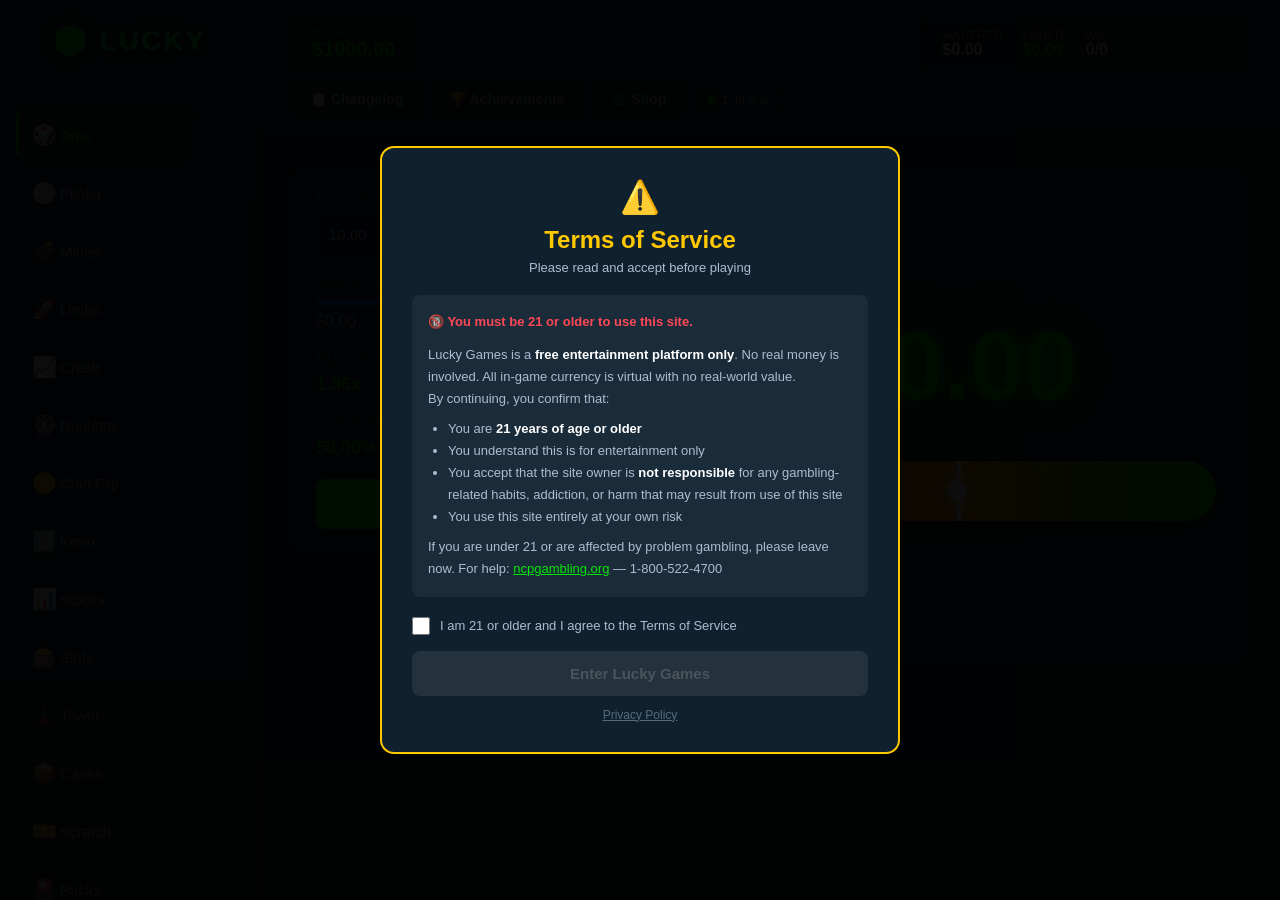
==== index.html @ de295f8e "Fix broken player badges HTML, init MantleDB path, 2s reads 5s writes" ====
<!DOCTYPE html>
<html lang="en">
<head>
<meta charset="UTF-8"> <meta name="viewport" content="width=device-width, initial-scale=1.0"> <title>Lucky Games - Entertainment Only</title>
<link rel="icon" type="image/png" href="images/Icon.png">
<link rel="stylesheet" href="style.css">
</head>
<body>
<div id="toast-container">
</div>
<div class="sidebar">
<div class="logo sticky-logo" onclick="showGameSelection()" style="cursor: pointer;">
🎲 LUCKY</div>
<nav class="nav-menu">
<button class="nav-item active" onclick="showGame('dice')" style="display:flex;align-items:center;justify-content:space-between;gap:4px;">
<span id="players-<button class="nav-item active" onclick="showGame('dice')" style="display:flex;align-items:center;justify-content:space-between;gap:4px;">
<span class="icon">🎲</span>
Dice
<span id="players-dice" style="font-size:10px;color:#00e701;margin-left:auto;"></span>
</button>
<button class="nav-item" onclick="showGame('plinko')" style="display:flex;align-items:center;justify-content:space-between;gap:4px;">
<span id="players-<button class="nav-item" onclick="showGame('plinko')" style="display:flex;align-items:center;justify-content:space-between;gap:4px;">
<span class="icon">⚪</span>
Plinko
<span id="players-plinko" style="font-size:10px;color:#00e701;margin-left:auto;"></span>
</button>
<button class="nav-item" onclick="showGame('mines')" style="display:flex;align-items:center;justify-content:space-between;gap:4px;">
<span id="players-<button class="nav-item" onclick="showGame('mines')" style="display:flex;align-items:center;justify-content:space-between;gap:4px;">
<span class="icon">💣</span>
Mines
<span id="players-mines" style="font-size:10px;color:#00e701;margin-left:auto;"></span>
</button>
<button class="nav-item" onclick="showGame('limbo')" style="display:flex;align-items:center;justify-content:space-between;gap:4px;">
<span id="players-<button class="nav-item" onclick="showGame('limbo')" style="display:flex;align-items:center;justify-content:space-between;gap:4px;">
<span class="icon">🚀</span>
Limbo
<span id="players-limbo" style="font-size:10px;color:#00e701;margin-left:auto;"></span>
</button>
<button class="nav-item" onclick="showGame('crash')" style="display:flex;align-items:center;justify-content:space-between;gap:4px;">
<span id="players-<button class="nav-item" onclick="showGame('crash')" style="display:flex;align-items:center;justify-content:space-between;gap:4px;">
<span class="icon">📈</span>
Crash
<span id="players-crash" style="font-size:10px;color:#00e701;margin-left:auto;"></span>
</button>
<button class="nav-item" onclick="showGame('roulette')" style="display:flex;align-items:center;justify-content:space-between;gap:4px;">
<span id="players-<button class="nav-item" onclick="showGame('roulette')" style="display:flex;align-items:center;justify-content:space-between;gap:4px;">
<span class="icon">🎡</span>
Roulette
<span id="players-roulette" style="font-size:10px;color:#00e701;margin-left:auto;"></span>
</button>
<button class="nav-item" onclick="showGame('coinflip')" style="display:flex;align-items:center;justify-content:space-between;gap:4px;">
<span id="players-<button class="nav-item" onclick="showGame('coinflip')" style="display:flex;align-items:center;justify-content:space-between;gap:4px;">
<span class="icon">🪙</span>
Coin Flip
<span id="players-coinflip" style="font-size:10px;color:#00e701;margin-left:auto;"></span>
</button>
<button class="nav-item" onclick="showGame('keno')" style="display:flex;align-items:center;justify-content:space-between;gap:4px;">
<span id="players-<button class="nav-item" onclick="showGame('keno')" style="display:flex;align-items:center;justify-content:space-between;gap:4px;">
<span class="icon">🔢</span>
Keno
<span id="players-keno" style="font-size:10px;color:#00e701;margin-left:auto;"></span>
</button>
<button class="nav-item" onclick="showGame('stocks')" style="display:flex;align-items:center;justify-content:space-between;gap:4px;">
<span id="players-<button class="nav-item" onclick="showGame('stocks')" style="display:flex;align-items:center;justify-content:space-between;gap:4px;">
<span class="icon">📊</span>
Stocks
<span id="players-stocks" style="font-size:10px;color:#00e701;margin-left:auto;"></span>
</button>
<button class="nav-item" onclick="showGame('slots')" style="display:flex;align-items:center;justify-content:space-between;gap:4px;">
<span id="players-<button class="nav-item" onclick="showGame('slots')" style="display:flex;align-items:center;justify-content:space-between;gap:4px;">
<span class="icon">🎰</span>
Slots
<span id="players-slots" style="font-size:10px;color:#00e701;margin-left:auto;"></span>
</button>
<button class="nav-item" onclick="showGame('tower')" style="display:flex;align-items:center;justify-content:space-between;gap:4px;">
<span id="players-<button class="nav-item" onclick="showGame('tower')" style="display:flex;align-items:center;justify-content:space-between;gap:4px;">
<span class="icon">🗼</span>
Tower
<span id="players-tower" style="font-size:10px;color:#00e701;margin-left:auto;"></span>
</button>
<button class="nav-item" onclick="showGame('cases')" style="display:flex;align-items:center;justify-content:space-between;gap:4px;">
<span id="players-<button class="nav-item" onclick="showGame('cases')" style="display:flex;align-items:center;justify-content:space-between;gap:4px;">
<span class="icon">📦</span>
Cases
<span id="players-cases" style="font-size:10px;color:#00e701;margin-left:auto;"></span>
</button>
<button class="nav-item" onclick="showGame('scratch')" style="display:flex;align-items:center;justify-content:space-between;gap:4px;">
<span id="players-<button class="nav-item" onclick="showGame('scratch')" style="display:flex;align-items:center;justify-content:space-between;gap:4px;">
<span class="icon">🎫</span>
Scratch
<span id="players-scratch" style="font-size:10px;color:#00e701;margin-left:auto;"></span>
</button>
<button class="nav-item" onclick="showGame('packs')" style="display:flex;align-items:center;justify-content:space-between;gap:4px;">
<span id="players-<button class="nav-item" onclick="showGame('packs')" style="display:flex;align-items:center;justify-content:space-between;gap:4px;">
<span class="icon">🎴</span>
Packs
<span id="players-packs" style="font-size:10px;color:#00e701;margin-left:auto;"></span>
</button>
<button class="nav-item" onclick="showGame('pump')" style="display:flex;align-items:center;justify-content:space-between;gap:4px;">
<span id="players-<button class="nav-item" onclick="showGame('pump')" style="display:flex;align-items:center;justify-content:space-between;gap:4px;">
<span class="icon">🎈</span>
Pump
<span id="players-pump" style="font-size:10px;color:#00e701;margin-left:auto;"></span>
</button>
<button class="nav-item" onclick="showGame('drill')" style="display:flex;align-items:center;justify-content:space-between;gap:4px;">
<span id="players-<button class="nav-item" onclick="showGame('drill')" style="display:flex;align-items:center;justify-content:space-between;gap:4px;">
<span class="icon">🔨</span>
Drill
<span id="players-drill" style="font-size:10px;color:#00e701;margin-left:auto;"></span>
</button>
<button class="nav-item" onclick="showGame('diamonds')" style="display:flex;align-items:center;justify-content:space-between;gap:4px;">
<span id="players-<button class="nav-item" onclick="showGame('diamonds')" style="display:flex;align-items:center;justify-content:space-between;gap:4px;">
<span class="icon">💎</span>
Diamonds
<span id="players-diamonds" style="font-size:10px;color:#00e701;margin-left:auto;"></span>
</button>
<button class="nav-item" onclick="showGame('darts')" style="display:flex;align-items:center;justify-content:space-between;gap:4px;">
<span id="players-<button class="nav-item" onclick="showGame('darts')" style="display:flex;align-items:center;justify-content:space-between;gap:4px;">
<span class="icon">🎯</span>
Darts
<span id="players-darts" style="font-size:10px;color:#00e701;margin-left:auto;"></span>
</button>
<button class="nav-item" onclick="showGame('chicken')" style="display:flex;align-items:center;justify-content:space-between;gap:4px;">
<span id="players-<button class="nav-item" onclick="showGame('chicken')" style="display:flex;align-items:center;justify-content:space-between;gap:4px;">
<span class="icon">🐔</span>
Chicken
<span id="players-chicken" style="font-size:10px;color:#00e701;margin-left:auto;"></span>
</button>
<button class="nav-item" onclick="showGame('hilo')" style="display:flex;align-items:center;justify-content:space-between;gap:4px;">
<span id="players-<button class="nav-item" onclick="showGame('hilo')" style="display:flex;align-items:center;justify-content:space-between;gap:4px;">
<span class="icon">🃏</span>
Hi-Lo
<span id="players-hilo" style="font-size:10px;color:#00e701;margin-left:auto;"></span>
</button>
<button class="nav-item" onclick="showGame('tarot')" style="display:flex;align-items:center;justify-content:space-between;gap:4px;">
<span id="players-<button class="nav-item" onclick="showGame('tarot')" style="display:flex;align-items:center;justify-content:space-between;gap:4px;">
<span class="icon">🔮</span>
Tarot
<span id="players-tarot" style="font-size:10px;color:#00e701;margin-left:auto;"></span>
</button>
<button class="nav-item" onclick="showGame('snakes')" style="display:flex;align-items:center;justify-content:space-between;gap:4px;">
<span id="players-<button class="nav-item" onclick="showGame('snakes')" style="display:flex;align-items:center;justify-content:space-between;gap:4px;">
<span class="icon">🐍</span>
Snakes
<span id="players-snakes" style="font-size:10px;color:#00e701;margin-left:auto;"></span>
</button>
<button class="nav-item" onclick="showGame('blackjack')" style="display:flex;align-items:center;justify-content:space-between;gap:4px;">
<span id="players-<button class="nav-item" onclick="showGame('blackjack')" style="display:flex;align-items:center;justify-content:space-between;gap:4px;">
<span class="icon">🃏</span>
Blackjack
<span id="players-blackjack" style="font-size:10px;color:#00e701;margin-left:auto;"></span>
</button>
<button class="nav-item" onclick="showGame('baccarat')" style="display:flex;align-items:center;justify-content:space-between;gap:4px;">
<span id="players-<button class="nav-item" onclick="showGame('baccarat')" style="display:flex;align-items:center;justify-content:space-between;gap:4px;">
<span class="icon">🎴</span>
Baccarat
<span id="players-baccarat" style="font-size:10px;color:#00e701;margin-left:auto;"></span>
</button>
<button class="nav-item" onclick="showGame('videopoker')" style="display:flex;align-items:center;justify-content:space-between;gap:4px;">
<span id="players-<button class="nav-item" onclick="showGame('videopoker')" style="display:flex;align-items:center;justify-content:space-between;gap:4px;">
<span class="icon">🂡</span>
Video Poker
<span id="players-videopoker" style="font-size:10px;color:#00e701;margin-left:auto;"></span>
</button>
<button class="nav-item" onclick="showGame('rps')" style="display:flex;align-items:center;justify-content:space-between;gap:4px;">
<span id="players-<button class="nav-item" onclick="showGame('rps')" style="display:flex;align-items:center;justify-content:space-between;gap:4px;">
<span class="icon">✊</span>
RPS
<span id="players-rps" style="font-size:10px;color:#00e701;margin-left:auto;"></span>
</button>
<button class="nav-item" onclick="showGame('horse')" style="display:flex;align-items:center;justify-content:space-between;gap:4px;">
<span id="players-<button class="nav-item" onclick="showGame('horse')" style="display:flex;align-items:center;justify-content:space-between;gap:4px;">
<span class="icon">🐎</span>
Horse Betting
<span id="players-horse" style="font-size:10px;color:#00e701;margin-left:auto;"></span>
</button>
</nav>
<div class="disclaimer">
For Entertainment Only<br>No Real Money<br><a href="privacy-policy.html" target="_blank" style="color:#556b7c;font-size:10px;text-decoration:underline;">Privacy Policy</a></div>
</div>
<div class="main-content">
<header class="top-bar">
<div class="balance-container">
<span class="balance-label">Balance</span>
<span class="balance-amount">$<span id="balance">1000.00</span>
</span>
</div>
<div class="stats-container" onclick="toggleStatsPanel()">
<div class="stats-summary">
<div class="stats-item">
<span class="stats-label">Wagered</span>
<span class="stats-value" id="total-wagered">$0.00</span>
</div>
<div class="stats-item">
<span class="stats-label">Profit</span>
<span class="stats-value profit" id="total-profit">$0.00</span>
</div>
<div class="stats-item">
<span class="stats-label">W/L</span>
<span class="stats-value" id="win-loss-ratio">0/0</span>
</div>
</div>
<div class="stats-graph-mini" id="stats-graph-mini">
<canvas id="mini-graph-canvas" width="100" height="30"></canvas>
</div>
</div>
<div class="music-controls">
<button class="music-btn" id="music-toggle" onclick="toggleMusic()" style="display:none;">
🎵 Music: OFF</button>
<div class="music-selector-container" id="music-selector-container" style="display:none;">
<button class="music-btn" id="music-selector-btn" onclick="toggleMusicSelector()">
🎵</button>
<div class="music-dropdown" id="music-dropdown" style="display:none;">
<select id="music-track-select" onchange="changeMusicFromDropdown()">
<option value="none">No Music</option>
</select>
</div>
</div>
<button class="music-btn" onclick="openChangelog()">
📋 Changelog</button>
<button class="music-btn" onclick="openAchievements()">
🏆 Achievements</button>
<button class="music-btn" onclick="openShop()">
🛒 Shop</button>
<div id="online-badge" style="display:flex;align-items:center;gap:6px;background:#1a2c3a;border:1px solid #2f4553;border-radius:20px;padding:6px 12px;font-size:13px;color:#b1bad3;">
  <span style="width:8px;height:8px;background:#00e701;border-radius:50%;display:inline-block;box-shadow:0 0 6px #00e701;"></span>
  <span id="online-count">1</span> online
</div>
</div>
</header>
<!-- Stats Panel Modal -->
<div id="stats-panel" class="modal" style="display:none;">
<div class="modal-content stats-modal-content">
<div class="modal-header">
<h2>📊 Session Statistics</h2>
<button class="close-btn" onclick="closeStatsPanel()">✕</button>
</div>
<div class="stats-panel-body">
<div class="stats-overview">
<div class="stat-card">
<div class="stat-card-label">Total Wagered</div>
<div class="stat-card-value" id="panel-wagered">$0.00</div>
</div>
<div class="stat-card">
<div class="stat-card-label">Total Won</div>
<div class="stat-card-value green" id="panel-won">$0.00</div>
</div>
<div class="stat-card">
<div class="stat-card-label">Total Lost</div>
<div class="stat-card-value red" id="panel-lost">$0.00</div>
</div>
<div class="stat-card">
<div class="stat-card-label">Net Profit</div>
<div class="stat-card-value profit-value" id="panel-profit">$0.00</div>
</div>
<div class="stat-card">
<div class="stat-card-label">Wins</div>
<div class="stat-card-value" id="panel-wins">0</div>
</div>
<div class="stat-card">
<div class="stat-card-label">Losses</div>
<div class="stat-card-value" id="panel-losses">0</div>
</div>
</div>
<div class="stats-graph-container">
<h3>Profit/Loss Graph</h3>
<canvas id="stats-graph-canvas" width="800" height="300"></canvas>
</div>
<button class="bet-button" onclick="resetStats()" style="margin-top: 20px;">Reset Statistics</button>
</div>
</div>
</div>
<div class="game-container">
<!-- Dice Game -->
<div id="dice-game" class="game-panel active">
<div class="game-controls">
<div class="control-group">
<label>Bet Amount</label>
<input type="number" id="dice-bet" value="10.00" step="0.01" min="0.01"> </div>
<div class="control-group">
<label>Roll Over</label>
<input type="range" id="dice-target" min="2" max="98" value="50"> <span id="dice-target-value">50.00</span>
</div>
<div class="control-group">
<label>Multiplier</label>
<span id="dice-multiplier" class="multiplier">1.98x</span>
</div>
<div class="control-group">
<label>Win Chance</label>
<span id="dice-chance" class="chance">50.00%</span>
</div>
<button class="bet-button" onclick="playDice()">
Bet</button>
<button class="bet-button" id="loaded-dice-btn" onclick="useLoadedDice()" style="background: #ffc800; display: none;">
🎲 Use Loaded Dice</button>
</div>
<div class="game-display">
<div class="dice-result-display">
<div class="dice-number" id="dice-number">
50.00</div>
<div class="dice-bar">
<div class="dice-target-line" id="dice-target-line">
</div>
<div class="dice-roll-indicator" id="dice-roll-indicator">
</div>
</div>
</div>
</div>
</div>
<!-- Plinko Game -->
<div id="plinko-game" class="game-panel">
<div class="game-controls">
<div class="control-group">
<label>Bet Amount</label>
<input type="number" id="plinko-bet" value="10.00" step="0.01" min="0.01"> </div>
<div class="control-group">
<label>Risk</label>
<select id="plinko-risk">
<option value="low">
Low</option>
<option value="medium" selected>
Medium</option>
<option value="high">
High</option>
</select>
</div>
<div class="control-group">
<label>Number of Balls</label>
<input type="number" id="plinko-balls" value="1" min="1" max="10">
<button class="max-button" onclick="document.getElementById('plinko-balls').value = 10">
Max</button>
</div>
<button class="bet-button" onclick="playPlinko()">
Drop Ball</button>
<button class="bet-button" id="lucky-plinko-btn" onclick="useLuckyPlinko()" style="background: #00e701; display: none;">
🍀 Use Lucky Plinko</button>
<button class="bet-button" id="plinko-magnet-btn" onclick="usePlinkoMagnet()" style="background: #ffc800; display: none;">
🎯 Use Plinko Magnet</button>
</div>
<div class="game-display">
<div style="width: 100%; max-width: 600px;">
<canvas id="plinko-canvas" width="600" height="550">
</canvas>
<div class="plinko-multipliers" id="plinko-multipliers">
</div>
</div>
</div>
</div>
<!-- Mines Game -->
<div id="mines-game" class="game-panel">
<div class="game-controls">
<div class="control-group">
<label>Bet Amount</label>
<input type="number" id="mines-bet" value="10.00" step="0.01" min="0.01"> </div>
<div class="control-group">
<label>Mines</label>
<select id="mines-count">
<option value="3">
3 Mines</option>
<option value="5" selected>
5 Mines</option>
<option value="10">
10 Mines</option>
<option value="15">
15 Mines</option>
</select>
</div>
<div class="control-group">
<label>Profit</label>
<span id="mines-profit" class="profit">$0.00</span>
</div>
<button class="bet-button" id="mines-start-btn" onclick="startMines()">
Bet</button>
<button class="cashout-button" id="mines-cashout-btn" onclick="cashoutMines()" style="display:none;">
Cashout</button>
<button class="bet-button" id="mine-detector-btn" onclick="useMineDetector()" style="background: #ffc800; display: none;">
💎 Use Mine Detector</button>
<button class="bet-button" id="mine-shield-btn" onclick="useMineShield()" style="background: #00e701; display: none;">
🛡️ Use Mine Shield</button>
</div>
<div class="game-display">
<div style="width: 100%; max-width: 550px;">
<div class="mines-grid" id="mines-grid">
</div>
</div>
</div>
</div>
<!-- Limbo Game -->
<div id="limbo-game" class="game-panel">
<div class="game-controls">
<div class="control-group">
<label>Bet Amount</label>
<input type="number" id="limbo-bet" value="10.00" step="0.01" min="0.01"> </div>
<div class="control-group">
<label>Target Multiplier</label>
<input type="number" id="limbo-target" value="2.00" step="0.01" min="1.01"> </div>
<button class="bet-button" onclick="playLimbo()">
Bet</button>
<button class="bet-button" id="limbo-boost-btn" onclick="useLimboBoost()" style="background: #00e701; display: none;">
⚡ Use Limbo Boost</button>
<button class="bet-button" id="limbo-precision-btn" onclick="useLimboPrecision()" style="background: #ffc800; display: none;">
🎯 Use Limbo Precision</button>
</div>
<div class="game-display">
<div class="limbo-display">
<div class="limbo-result" id="limbo-result">
1.00x</div>
<div class="limbo-status" id="limbo-status">
</div>
</div>
</div>
</div>
<!-- Crash Game -->
<div id="crash-game" class="game-panel">
<div class="game-controls">
<div class="control-group">
<label>Bet Amount</label>
<input type="number" id="crash-bet" value="10.00" step="0.01" min="0.01"> </div>
<div class="control-group">
<label>Auto Cashout</label>
<input type="number" id="crash-auto" value="2.00" step="0.01" min="1.01"> </div>
<button class="bet-button" id="crash-bet-btn" onclick="playCrash()">
Bet</button>
<button class="cashout-button" id="crash-cashout-btn" onclick="crashCashout()" style="display:none;">
Cashout</button>
<button class="bet-button" id="crash-insurance-btn" onclick="useCrashInsurance()" style="background: #ffc800; display: none;">
🛡️ Use Crash Insurance</button>
<button class="bet-button" id="moon-shot-btn" onclick="useMoonShot()" style="background: #00e701; display: none;">
🚀 Use Moon Shot</button>
</div>
<div class="game-display">
<div class="crash-display">
<div class="crash-multiplier" id="crash-multiplier">
1.00x</div>
<div class="crash-graph">
<canvas id="crash-canvas" width="660" height="300">
</canvas>
</div>
</div>
</div>
</div>
<!-- Roulette Game -->
<div id="roulette-game" class="game-panel">
<div class="game-controls">
<div class="control-group">
<label>Bet Amount</label>
<input type="number" id="roulette-bet" value="10.00" step="0.01" min="0.01"> </div>
<div class="control-group">
<label>Selected Bet</label>
<div id="roulette-selected-bet" style="color: #00e701; font-weight: 600;">
None</div>
</div>
<button class="bet-button" onclick="playRoulette()">
Spin</button>
<button class="bet-button" style="background: #556b7c;" onclick="clearRouletteBet()">
Clear Bet</button>
<button class="bet-button" id="roulette-vision-btn" onclick="useRouletteVision()" style="background: #ffc800; display: none;">
🔮 Use Roulette Vision</button>
<button class="bet-button" id="wheel-magnet-btn" onclick="useWheelMagnet()" style="background: #00e701; display: none;">
🧲 Use Wheel Magnet</button>
</div>
<div class="game-display">
<div class="roulette-display">
<!-- Betting Board -->
<div class="roulette-board">
<div class="board-section">
<div class="board-label">
Outside Bets</div>
<div class="color-bets">
<div class="bet-option color-red" onclick="selectRouletteBet('red', 2)">
<div class="bet-label">
RED</div>
<div class="bet-payout">
2x</div>
</div>
<div class="bet-option color-black" onclick="selectRouletteBet('black', 2)">
<div class="bet-label">
BLACK</div>
<div class="bet-payout">
2x</div>
</div>
<div class="bet-option" onclick="selectRouletteBet('even', 2)" style="background: #2c3e50;">
<div class="bet-label">
EVEN</div>
<div class="bet-payout">
2x</div>
</div>
<div class="bet-option" onclick="selectRouletteBet('odd', 2)" style="background: #2c3e50;">
<div class="bet-label">
ODD</div>
<div class="bet-payout">
2x</div>
</div>
<div class="bet-option" onclick="selectRouletteBet('low', 2)" style="background: #34495e;">
<div class="bet-label">
1-18</div>
<div class="bet-payout">
2x</div>
</div>
<div class="bet-option" onclick="selectRouletteBet('high', 2)" style="background: #34495e;">
<div class="bet-label">
19-36</div>
<div class="bet-payout">
2x</div>
</div>
</div>
</div>
<div class="board-section">
<div class="board-label">
Inside Bets - Numbers (36x)</div>
<div class="number-grid" id="roulette-number-grid">
</div>
</div>
<div class="board-section">
<div class="board-label">
Zero Bet</div>
<div class="color-bets">
<div class="bet-option color-green" onclick="selectRouletteBet('green', 2)">
<div class="bet-label">
0 (GREEN)</div>
<div class="bet-payout">
2x</div>
</div>
</div>
</div>
</div>
<div class="roulette-wheel-section">
<div class="roulette-container">
<div class="roulette-pointer">
</div>
<div class="roulette-wheel">
<div class="roulette-inner" id="roulette-inner">
</div>
<div class="roulette-center" id="roulette-center">
0</div>
</div>
</div>
<div class="roulette-result" id="roulette-result">
</div>
</div>
</div>
</div>
</div>
<!-- Coin Flip Game -->
<div id="coinflip-game" class="game-panel">
<div class="game-controls">
<div class="control-group">
<label>Bet Amount</label>
<input type="number" id="coinflip-bet" value="10.00" step="0.01" min="0.01"> </div>
<div class="control-group">
<label>Choose Side</label>
<div class="button-group">
<button class="choice-button active" id="heads-btn" onclick="selectCoin('heads')">
🟡 Heads</button>
<button class="choice-button" id="tails-btn" onclick="selectCoin('tails')">
🔵 Tails</button>
</div>
</div>
<button class="bet-button" onclick="playCoinFlip()">
Flip</button>
<button class="bet-button" id="biased-coin-btn" onclick="useBiasedCoin()" style="background: #ffc800; display: none;">
🧲 Use Biased Coin</button>
<button class="bet-button" id="lucky-coin-btn" onclick="useLuckyCoin()" style="background: #00e701; display: none;">
🍀 Use Lucky Coin</button>
</div>
<div class="game-display">
<div class="coin-display">
<div class="coin" id="coin">
<div class="coin-face coin-heads">
H</div>
<div class="coin-face coin-tails">
T</div>
</div>
<div class="coin-result" id="coin-result">
</div>
</div>
</div>
</div>
<!-- Keno Game -->
<div id="keno-game" class="game-panel">
<div class="game-controls">
<div class="control-group">
<label>Bet Amount</label>
<input type="number" id="keno-bet" value="10.00" step="0.01" min="0.01"> </div>
<div class="control-group">
<label>Selected: <span id="keno-selected">0</span>
/5</label>
</div>
<button class="bet-button" onclick="playKeno()">
Play</button>
<button class="bet-button" style="background: #556b7c;" onclick="clearKeno()">
Clear</button>
<button class="bet-button" id="keno-oracle-btn" onclick="useKenoOracle()" style="background: #ffc800; display: none;">
🔮 Use Keno Oracle</button>
<button class="bet-button" id="keno-master-btn" onclick="useKenoMaster()" style="background: #00e701; display: none;">
🎯 Use Keno Master</button>
</div>
<div class="game-display">
<div class="keno-grid" id="keno-grid">
</div>
</div>
</div>
<!-- Stocks Game -->
<div id="stocks-game" class="game-panel">
<div class="game-controls">
<div class="control-group">
<label>Investment Amount</label>
<input type="number" id="stocks-bet" value="100.00" step="0.01" min="0.01"> </div>
<div class="control-group">
<label>Stock</label>
<select id="stocks-choice">
<option value="btc">
Bitcoin (BTC) - Extreme Volatility</option>
<option value="eth">
Ethereum (ETH) - High Volatility</option>
<option value="tech">
Tech Corp - Medium Volatility</option>
<option value="stable">
Blue Chip - Low Volatility</option>
<option value="penny">
Penny Stock - Very High Risk</option>
<option value="gold">
Gold - Safe Haven</option>
<option value="meme">
Meme Stock - Unpredictable</option>
</select>
</div>
<div class="control-group">
<label>Current Price: $<span id="stock-price">100.00</span>
</label>
<label>Shares Owned: <span id="stock-shares">0</span>
</label>
</div>
<button class="bet-button" id="stock-buy-btn" onclick="buyStock()">
Buy</button>
<button class="cashout-button" id="stock-sell-btn" onclick="sellStock()">
Sell All</button>
<button class="bet-button" id="insider-trading-btn" onclick="useInsiderTrading()" style="background: #ffc800; display: none;">
📈 Use Insider Trading</button>
<button class="bet-button" id="bull-market-btn" onclick="useBullMarket()" style="background: #00e701; display: none;">
🐂 Use Bull Market</button>
</div>
<div class="game-display">
<div class="stocks-result-display">
<canvas id="stocks-canvas" width="700" height="400">
</canvas>
<div class="stock-info">
<div class="stock-stat">
<span class="stat-label">Portfolio Value</span>
<span class="stat-value" id="portfolio-value">$0.00</span>
</div>
<div class="stock-stat">
<span class="stat-label">Profit/Loss</span>
<span class="stat-value" id="profit-loss">$0.00</span>
</div>
</div>
</div>
</div>
</div>
<!-- Slots Game -->
<div id="slots-game" class="game-panel">
<div class="game-controls">
<div class="control-group">
<label>Slot Type</label>
<select id="slots-variant" onchange="changeSlotsVariant()">
<option value="3x3">
Classic 3x3</option>
<option value="3x5">
Modern 3x5</option>
</select>
</div>
<div class="control-group">
<label>Bet Amount</label>
<input type="number" id="slots-bet" value="10.00" step="0.01" min="0.01"> </div>
<button class="bet-button" onclick="playSlots()">
Spin</button>
<button class="bet-button" id="lucky-slots-btn" onclick="useLuckySlots()" style="background: #ffc800; display: none;">
🍀 Use Lucky Slots</button>
<button class="bet-button" id="diamond-reels-btn" onclick="useDiamondReels()" style="background: #00e701; display: none;">
💎 Use Diamond Reels</button>
<div class="control-group" style="margin-top: 20px;">
<label style="color: #ffc800;">Win Probabilities</label>
<div style="font-size: 12px; color: #b1bad3; line-height: 1.6;">
<div>
🍒🍒🍒 - 10x (8%)</div>
<div>
🔔🔔🔔 - 15x (6%)</div>
<div>
⭐⭐⭐ - 25x (4%)</div>
<div>
💎💎💎 - 50x (2%)</div>
<div>
7️⃣7️⃣7️⃣ - 100x (0.8%)</div>
<div style="margin-top: 8px; color: #00e701;">
Two Match - 2x (20%)</div>
</div>
</div>
</div>
<div class="game-display">
<div class="slots-result-display">
<div class="slots-reels" id="slots-reels-container">
<div class="slot-reel" id="slot-reel-1">
🍒</div>
<div class="slot-reel" id="slot-reel-2">
⭐</div>
<div class="slot-reel" id="slot-reel-3">
💎</div>
</div>
<div class="slots-result" id="slots-result">
</div>
</div>
</div>
</div>
<!-- Tower Game -->
<div id="tower-game" class="game-panel">
<div class="game-controls">
<div class="control-group">
<label>Bet Amount</label>
<input type="number" id="tower-bet" value="10.00" step="0.01" min="0.01"> </div>
<div class="control-group">
<label>Difficulty</label>
<select id="tower-difficulty">
<option value="easy">
Easy (3 safe)</option>
<option value="medium" selected>
Medium (2 safe)</option>
<option value="hard">
Hard (1 safe)</option>
</select>
</div>
<div class="control-group">
<label>Profit</label>
<span id="tower-profit" class="profit">$0.00</span>
</div>
<button class="bet-button" id="tower-start-btn" onclick="startTower()">
Start</button>
<button class="cashout-button" id="tower-cashout-btn" onclick="cashoutTower()" style="display:none;">
Cashout</button>
<button class="bet-button" id="tower-shield-btn" onclick="useTowerShield()" style="background: #ffc800; display: none;">
🛡️ Use Tower Shield</button>
<button class="bet-button" id="tower-vision-btn" onclick="useTowerVision()" style="background: #00e701; display: none;">
👁️ Use Tower Vision</button>
</div>
<div class="game-display">
<div class="tower-result-display">
<div class="tower-grid" id="tower-grid">
</div>
</div>
</div>
</div>
<!-- Case Opening Game -->
<div id="cases-game" class="game-panel">
<div class="game-controls">
<div class="control-group">
<label>Select Case</label>
<select id="case-type" onchange="updateCaseIcon()">
<option value="bronze">
Bronze Case - $10</option>
<option value="silver">
Silver Case - $25</option>
<option value="gold">
Gold Case - $50</option>
<option value="diamond">
Diamond Case - $100</option>
<option value="platinum">
Platinum Case - $250</option>
<option value="legendary">
Legendary Case - $500</option>
<option value="mythic">
Mythic Case - $1000</option>
</select>
</div>
<div class="control-group">
<label>Quantity</label>
<input type="number" id="case-quantity" value="1" min="1" max="10" step="1"> </div>
<button class="bet-button" onclick="openCase()">
Open Case</button>
<button class="bet-button" id="cases-luck-btn" onclick="useCasesLuck()" style="background: #ffc800; display: none;">🍀 Use Lucky Case</button>
<button class="bet-button" id="cases-rare-btn" onclick="useCasesRare()" style="background: #00e701; display: none;">💎 Use Rare Finder</button>
</div>
<div class="game-display">
<div class="case-result-display">
<div class="case-animation" id="case-animation">
<div class="case-box" id="case-box">
📦</div>
<div class="case-spin-container" id="case-spin-container" style="display: none;">
<div class="case-spin-items" id="case-spin-items">
</div>
<div class="case-spin-selector">
</div>
</div>
</div>
<div class="case-result" id="case-result">
</div>
<div class="case-items" id="case-items">
</div>
</div>
</div>
</div>
<!-- Scratch Card Game -->
<div id="scratch-game" class="game-panel">
<div class="game-controls">
<div class="control-group">
<label>Card Type</label>
<select id="scratch-type">
<option value="classic">
Classic (Match 3)</option>
<option value="lucky">
Lucky (Match 1)</option>
<option value="mega">
Mega (Match 5)</option>
</select>
</div>
<div class="control-group">
<label>Card Price</label>
<select id="scratch-price">
<option value="5">
$5 Card</option>
<option value="10">
$10 Card</option>
<option value="25">
$25 Card</option>
<option value="50">
$50 Card</option>
<option value="100">
$100 Card</option>
<option value="250">
$250 Card</option>
<option value="500">
$500 Card</option>
</select>
</div>
<button class="bet-button" onclick="buyScratchCard()">
Buy Card</button>
<button class="bet-button" id="scratch-golden-btn" onclick="useScratchGolden()" style="background: #ffc800; display: none;">🎫 Use Golden Ticket</button>
<button class="bet-button" id="scratch-reveal-btn" onclick="useScratchReveal()" style="background: #00e701; display: none;">��️ Use X-Ray Vision</button>
</div>
<div class="game-display">
<div class="scratch-result-display">
<div class="scratch-card" id="scratch-card">
<div class="scratch-card-header">
<div class="scratch-card-title">
🎫 LUCKY SCRATCH 🎫</div>
<div class="scratch-card-subtitle" id="scratch-subtitle">
Match 3 to Win!</div>
</div>
<div class="scratch-symbols" id="scratch-symbols">
</div>
<div class="scratch-overlay" id="scratch-overlay">
</div>
</div>
<div class="scratch-result" id="scratch-result">
</div>
</div>
</div>
</div>

<!-- Packs Game -->
<div id="packs-game" class="game-panel">
<div class="game-controls">
<div class="control-group">
<label>Pack Type</label>
<select id="pack-type" onchange="updatePackPreview()">
<option value="starter">Starter Pack - $20</option>
<option value="premium">Premium Pack - $50</option>
<option value="elite">Elite Pack - $100</option>
<option value="legendary">Legendary Pack - $250</option>
<option value="mythic">Mythic Pack - $500</option>
<option value="cosmic">Cosmic Pack - $1000</option>
</select>
</div>
<div class="control-group">
<label>Quantity</label>
<input type="number" id="pack-quantity" value="1" min="1" max="5" step="1">
</div>
<button class="bet-button" onclick="openPack()">
Open Pack</button>
<button class="bet-button" style="background: #556b7c;" onclick="togglePackCollection()">
📊 Collection</button>
<button class="bet-button" id="packs-boost-btn" onclick="usePacksBoost()" style="background: #ffc800; display: none;">⚡ Use Pack Boost</button>
<button class="bet-button" id="packs-legendary-btn" onclick="usePacksLegendary()" style="background: #00e701; display: none;">👑 Use Legendary Hunter</button>
</div>
<div class="game-display">
<div class="packs-result-display">
<div class="pack-animation" id="pack-animation">
<div class="pack-box pack-starter" id="pack-box">
<div class="pack-lid"></div>
<div class="pack-body"></div>
</div>
</div>
<div class="pack-cards" id="pack-cards"></div>
<div class="pack-result" id="pack-result"></div>
</div>
</div>
</div>

<!-- Pack Collection Modal -->
<div id="pack-collection-modal" class="modal">
<div class="modal-content">
<div class="modal-header">
<h2>📊 Pack Collection</h2>
<button class="close-btn" onclick="togglePackCollection()">✕</button>
</div>
<div class="pack-collection-grid">
<div class="collection-pack">
<h3>Starter Pack - $20</h3>
<div class="collection-chances">
<div class="chance-item">Common: 70% (💵 $1-3)</div>
<div class="chance-item">Rare: 25% (💰 $5-12)</div>
<div class="chance-item">Epic: 4% (💎 $15-35)</div>
<div class="chance-item">Legendary: 1% (👑 $50-120)</div>
</div>
</div>
<div class="collection-pack">
<h3>Premium Pack - $50</h3>
<div class="collection-chances">
<div class="chance-item">Common: 50% (💵 $1-3)</div>
<div class="chance-item">Rare: 35% (💰 $5-12)</div>
<div class="chance-item">Epic: 12% (💎 $15-35)</div>
<div class="chance-item">Legendary: 3% (👑 $50-120)</div>
</div>
</div>
<div class="collection-pack">
<h3>Elite Pack - $100</h3>
<div class="collection-chances">
<div class="chance-item">Common: 30% (💵 $1-3)</div>
<div class="chance-item">Rare: 45% (💰 $5-12)</div>
<div class="chance-item">Epic: 20% (💎 $15-35)</div>
<div class="chance-item">Legendary: 5% (👑 $50-120)</div>
</div>
</div>
<div class="collection-pack">
<h3>Legendary Pack - $250</h3>
<div class="collection-chances">
<div class="chance-item">Common: 10% (💵 $1-3)</div>
<div class="chance-item">Rare: 40% (💰 $5-12)</div>
<div class="chance-item">Epic: 35% (💎 $15-35)</div>
<div class="chance-item">Legendary: 15% (👑 $50-120)</div>
</div>
</div>
<div class="collection-pack">
<h3>Mythic Pack - $500</h3>
<div class="collection-chances">
<div class="chance-item">Rare: 30% (💰 $10-20)</div>
<div class="chance-item">Epic: 45% (💎 $30-60)</div>
<div class="chance-item">Legendary: 20% (👑 $100-200)</div>
<div class="chance-item">Mythic: 5% (⭐ $200-400)</div>
</div>
</div>
<div class="collection-pack">
<h3>Cosmic Pack - $1000</h3>
<div class="collection-chances">
<div class="chance-item">Epic: 35% (💎 $50-100)</div>
<div class="chance-item">Legendary: 40% (👑 $200-400)</div>
<div class="chance-item">Mythic: 20% (⭐ $500-900)</div>
<div class="chance-item">Cosmic: 5% (🌟 $1000-2000)</div>
</div>
</div>
</div>
</div>
</div>

<!-- Pump Game -->
<div id="pump-game" class="game-panel">
<div class="game-controls">
<div class="control-group">
<label>Bet Amount</label>
<input type="number" id="pump-bet" value="10.00" step="0.01" min="0.01">
</div>
<div class="control-group">
<label>Current Multiplier</label>
<span id="pump-multiplier" class="multiplier">1.00x</span>
</div>
<div class="control-group">
<label>Pumps: <span id="pump-count">0</span></label>
</div>
<button class="bet-button" id="pump-start-btn" onclick="startPump()">
Start</button>
<button class="bet-button" id="pump-pump-btn" onclick="pumpBalloon()" style="display:none;">
💨 Pump</button>
<button class="cashout-button" id="pump-cashout-btn" onclick="cashoutPump()" style="display:none;">
Cashout</button>
<button class="bet-button" id="pump-safety-btn" onclick="usePumpSafety()" style="background: #ffc800; display: none;">🛡️ Use Pump Safety</button>
<button class="bet-button" id="pump-greed-btn" onclick="usePumpGreed()" style="background: #00e701; display: none;">💰 Use Greedy Pump</button>
</div>
<div class="game-display">
<div class="pump-result-display">
<div class="balloon-container">
<div class="balloon" id="balloon">
<div class="balloon-body"></div>
<div class="balloon-highlight"></div>
<div class="balloon-shadow"></div>
</div>
<div class="balloon-string" id="balloon-string"></div>
</div>
<div class="pump-stats">
<div class="pump-stat">
<span class="stat-label">Pop Chance</span>
<span class="stat-value" id="pump-pop-chance">5%</span>
</div>
</div>
<div class="pump-result" id="pump-result"></div>
</div>
</div>
</div>

<!-- Drill Game -->
<div id="drill-game" class="game-panel">
<div class="game-controls">
<div class="control-group">
<label>Bet Amount</label>
<input type="number" id="drill-bet" value="10.00" step="0.01" min="0.01">
</div>
<div class="control-group">
<label>Target Multiplier</label>
<input type="number" id="drill-target" value="2.00" step="0.1" min="1.1" max="100">
</div>
<div class="control-group">
<label>Select Drill</label>
<div class="drill-selection" id="drill-selection">
<button class="drill-choice" onclick="selectDrill(0)">⛏️ Drill 1</button>
<button class="drill-choice" onclick="selectDrill(1)">🔩 Drill 2</button>
<button class="drill-choice" onclick="selectDrill(2)">🪓 Drill 3</button>
</div>
</div>
<button class="bet-button" id="drill-start-btn" onclick="startDrill()">
Start</button>
<button class="bet-button" id="drill-luck-btn" onclick="useDrillLuck()" style="background: #ffc800; display: none;">🍀 Use Lucky Drill</button>
<button class="bet-button" id="drill-vision-btn" onclick="useDrillVision()" style="background: #00e701; display: none;">👁️ Use Drill Vision</button>
</div>
<div class="game-display">
<div class="drill-result-display">
<div class="drill-paths" id="drill-paths">
<div class="drill-path">
<div class="drill-icon">⛏️</div>
<div class="drill-progress" id="drill-progress-0"></div>
</div>
<div class="drill-path">
<div class="drill-icon">🔩</div>
<div class="drill-progress" id="drill-progress-1"></div>
</div>
<div class="drill-path">
<div class="drill-icon">🪓</div>
<div class="drill-progress" id="drill-progress-2"></div>
</div>
</div>
<div class="drill-result" id="drill-result"></div>
</div>
</div>
</div>

<!-- Diamonds Game -->
<div id="diamonds-game" class="game-panel">
<div class="game-controls">
<div class="control-group">
<label>Bet Amount</label>
<input type="number" id="diamonds-bet" value="10.00" step="0.01" min="0.01">
</div>
<button class="bet-button" onclick="playDiamonds()">Roll Gems</button>
<button class="bet-button" id="diamonds-match-btn" onclick="useDiamondsMatch()" style="background: #ffc800; display: none;">🎯 Use Match Master</button>
<button class="bet-button" id="diamonds-rare-btn" onclick="useDiamondsRare()" style="background: #00e701; display: none;">💎 Use Rare Gems</button>
</div>
<div class="game-display">
<div class="diamonds-result-display">
<div class="gems-container" id="gems-container">
<div class="gem">💎</div>
<div class="gem">💎</div>
<div class="gem">💎</div>
<div class="gem">💎</div>
<div class="gem">💎</div>
</div>
<div class="diamonds-result" id="diamonds-result"></div>
</div>
</div>
</div>

<!-- Darts Game -->
<div id="darts-game" class="game-panel">
<div class="game-controls">
<div class="control-group">
<label>Bet Amount</label>
<input type="number" id="darts-bet" value="10.00" step="0.01" min="0.01">
</div>
<div class="control-group">
<label>Difficulty</label>
<select id="darts-difficulty">
<option value="easy">Easy</option>
<option value="medium" selected>Medium</option>
<option value="hard">Hard</option>
<option value="expert">Expert</option>
</select>
</div>
<button class="bet-button" onclick="throwDart()">Throw Dart</button>
<button class="bet-button" id="darts-aim-btn" onclick="useDartsAim()" style="background: #ffc800; display: none;">🎯 Use Perfect Aim</button>
<button class="bet-button" id="darts-bullseye-btn" onclick="useDartsBullseye()" style="background: #00e701; display: none;">🎪 Use Bullseye Master</button>
</div>
<div class="game-display">
<div class="darts-result-display">
<div class="dartboard-wrapper">
<div class="dartboard-simple" id="dartboard-simple">
<!-- Outer ring (gray) -->
<div class="dart-ring outer-ring"></div>
<!-- Mid ring (orange) -->
<div class="dart-ring mid-ring"></div>
<!-- Inner ring (yellow) -->
<div class="dart-ring inner-ring"></div>
<!-- Bullseye (green) -->
<div class="dart-ring bullseye-ring"></div>
<div class="dart-simple" id="dart-simple" style="display:none;">
<div class="dart-point"></div>
</div>
</div>
<div class="dart-hit-text" id="dart-hit-text"></div>
</div>
<div class="dart-multiplier-box">
<div class="multiplier-label">MULTIPLIER</div>
<div class="multiplier-value-large" id="multiplier-value-large">0.00x</div>
</div>
<div class="darts-result" id="darts-result"></div>
</div>
</div>
</div>

<!-- Chicken Game -->
<div id="chicken-game" class="game-panel">
<div class="game-controls">
<div class="control-group">
<label>Bet Amount</label>
<input type="number" id="chicken-bet" value="10.00" step="0.01" min="0.01">
</div>
<div class="control-group">
<label>Difficulty</label>
<select id="chicken-difficulty">
<option value="easy">Easy (Low Risk)</option>
<option value="medium" selected>Medium</option>
<option value="hard">Hard (High Risk)</option>
</select>
</div>
<button class="bet-button" id="chicken-start-btn" onclick="startChicken()">Start</button>
<button class="bet-button" id="chicken-hop-btn" onclick="chickenHop()" style="display:none;">Cross Lane</button>
<button class="cashout-button" id="chicken-cashout-btn" onclick="chickenCashout()" style="display:none;">Cash Out</button>
<button class="bet-button" id="chicken-safety-btn" onclick="useChickenSafety()" style="background: #ffc800; display: none;">🛡️ Use Chicken Shield</button>
<button class="bet-button" id="chicken-greed-btn" onclick="useChickenGreed()" style="background: #00e701; display: none;">💰 Use Greedy Chicken</button>
</div>
<div class="game-display">
<div class="chicken-result-display">
<div class="chicken-viewport" id="chicken-viewport">
<div class="chicken-world" id="chicken-world">
<!-- Start zone -->
<div class="chicken-zone start-zone">START</div>
<!-- Road lanes will be generated dynamically -->
<div class="chicken-icon" id="chicken-icon">🐔</div>
</div>
</div>
<div class="chicken-stats">
<div>Risk: <span id="chicken-risk">10%</span></div>
<div>Multiplier: <span id="chicken-multiplier">1.00x</span></div>
<div>Potential Win: $<span id="chicken-potential">0.00</span></div>
</div>
<div class="chicken-result" id="chicken-result"></div>
</div>
</div>
</div>

<!-- Hi-Lo Game -->
<div id="hilo-game" class="game-panel">
<div class="game-controls">
<div class="control-group">
<label>Bet Amount</label>
<input type="number" id="hilo-bet" value="10.00" step="0.01" min="0.01">
</div>
<button class="bet-button" id="hilo-start-btn" onclick="startHilo()">Start Game</button>
<button class="cashout-button" id="hilo-cashout-btn" onclick="hiloCashout()" style="display:none;">Cash Out</button>
<button class="bet-button" id="hilo-oracle-btn" onclick="useHiloOracle()" style="background: #ffc800; display: none;">🔮 Use Card Oracle</button>
<button class="bet-button" id="hilo-streak-btn" onclick="useHiloStreak()" style="background: #00e701; display: none;">⚡ Use Streak Master</button>
</div>
<div class="game-display">
<div class="hilo-display">
<div class="hilo-card-area">
<div class="hilo-card" id="hilo-current-card">
<div class="card-value">?</div>
</div>
</div>
<div class="hilo-buttons" id="hilo-buttons" style="display:none;">
<button class="hilo-choice-btn lower" onclick="hiloGuess('lower')">
<span>▼</span><br>LOWER
</button>
<button class="hilo-choice-btn higher" onclick="hiloGuess('higher')">
<span>▲</span><br>HIGHER
</button>
</div>
<div class="hilo-stats">
<div>Cards: <span id="hilo-cards">0</span></div>
<div>Multiplier: <span id="hilo-multiplier">1.00x</span></div>
<div>Potential Win: $<span id="hilo-potential">0.00</span></div>
</div>
<div class="hilo-result" id="hilo-result"></div>
</div>
</div>
</div>

<!-- Tarot Game -->
<div id="tarot-game" class="game-panel">
<div class="game-controls">
<div class="control-group">
<label>Bet Amount</label>
<input type="number" id="tarot-bet" value="10.00" step="0.01" min="0.01">
</div>
<div class="control-group">
<label>Risk Level</label>
<select id="tarot-risk">
<option value="easy">Easy</option>
<option value="medium" selected>Medium</option>
<option value="hard">Hard</option>
<option value="expert">Expert</option>
</select>
</div>
<button class="bet-button" id="tarot-play-btn" onclick="playTarot()">Reveal Cards</button>
<button class="bet-button" id="tarot-fortune-btn" onclick="useTarotFortune()" style="background: #ffc800; display: none;">🔮 Use Fortune Teller</button>
<button class="bet-button" id="tarot-vision-btn" onclick="useTarotVision()" style="background: #00e701; display: none;">✨ Use Mystic Vision</button>
</div>
<div class="game-display">
<div class="tarot-display">
<div class="tarot-cards">
<div class="tarot-card" id="tarot-card-1">
<div class="card-back">🔮</div>
</div>
<div class="tarot-card major" id="tarot-card-2">
<div class="card-back">✨</div>
</div>
<div class="tarot-card" id="tarot-card-3">
<div class="card-back">🔮</div>
</div>
</div>
<div class="tarot-result" id="tarot-result"></div>
</div>
</div>
</div>

<!-- Snakes Game -->
<div id="snakes-game" class="game-panel">
<div class="game-controls">
<div class="control-group">
<label>Bet Amount</label>
<input type="number" id="snakes-bet" value="10.00" step="0.01" min="0.01">
</div>
<div class="control-group">
<label>Risk Level</label>
<select id="snakes-risk">
<option value="easy">Easy</option>
<option value="medium" selected>Medium</option>
<option value="hard">Hard</option>
</select>
</div>
<button class="bet-button" id="snakes-play-btn" onclick="playSnakes()">Roll Dice</button>
<button class="bet-button" id="snakes-ladder-btn" onclick="useSnakesLadder()" style="background: #ffc800; display: none;">🪜 Use Ladder Boost</button>
<button class="bet-button" id="snakes-luck-btn" onclick="useSnakesLuck()" style="background: #00e701; display: none;">🍀 Use Lucky Roll</button>
</div>
<div class="game-display">
<div class="snakes-display">
<div class="snakes-board" id="snakes-board">
<!-- 12 tiles will be generated -->
</div>
<div class="snakes-dice-area">
<div class="dice-display">
<div class="die" id="die-1">?</div>
<div class="die" id="die-2">?</div>
</div>
<div class="snakes-stats">
<div>Position: <span id="snakes-position">0</span>/12</div>
<div>Multiplier: <span id="snakes-multiplier">0.00x</span></div>
</div>
</div>
<div class="snakes-result" id="snakes-result"></div>
</div>
</div>
</div>

<!-- Blackjack Game -->
<div id="blackjack-game" class="game-panel">
<div class="game-controls">
<div class="control-group">
<label>Bet Amount</label>
<input type="number" id="blackjack-bet" value="10.00" step="0.01" min="0.01">
</div>
<button class="bet-button" id="blackjack-deal-btn" onclick="dealBlackjack()">Deal</button>
<button class="bet-button" id="blackjack-hit-btn" onclick="hitBlackjack()" style="display:none;">Hit</button>
<button class="bet-button" id="blackjack-stand-btn" onclick="standBlackjack()" style="display:none;">Stand</button>
<button class="bet-button" id="blackjack-double-btn" onclick="doubleBlackjack()" style="display:none;">Double Down</button>
<button class="bet-button" id="blackjack-split-btn" onclick="splitBlackjack()" style="display:none;">Split</button>
</div>
<div class="game-display">
<div class="blackjack-display">
<div class="blackjack-dealer">
<div class="blackjack-label">Dealer</div>
<div class="blackjack-cards" id="dealer-cards"></div>
<div class="blackjack-total" id="dealer-total">0</div>
</div>
<div class="blackjack-player">
<div class="blackjack-label">Player</div>
<div class="blackjack-hands-container" id="blackjack-hands-container">
<div class="blackjack-hand">
<div class="blackjack-cards" id="player-cards"></div>
<div class="blackjack-total" id="player-total">0</div>
</div>
</div>
</div>
<div class="blackjack-result" id="blackjack-result"></div>
</div>
</div>
</div>

<!-- Baccarat Game -->
<div id="baccarat-game" class="game-panel">
<div class="game-controls">
<div class="control-group">
<label>Bet Amount</label>
<input type="number" id="baccarat-bet" value="10.00" step="0.01" min="0.01">
</div>
<button class="bet-button" onclick="selectBaccaratBet('player')">
Bet on Player (2x)</button>
<button class="bet-button" onclick="selectBaccaratBet('banker')">
Bet on Banker (1.95x)</button>
<button class="bet-button" onclick="selectBaccaratBet('tie')">
Bet on Tie (8x)</button>
</div>
<div class="game-display">
<div class="baccarat-display">
<div class="baccarat-hands">
<div class="baccarat-hand">
<div class="hand-label">PLAYER</div>
<div class="baccarat-cards" id="baccarat-player-cards"></div>
<div class="hand-total" id="baccarat-player-total">0</div>
</div>
<div class="baccarat-hand">
<div class="hand-label">BANKER</div>
<div class="baccarat-cards" id="baccarat-banker-cards"></div>
<div class="hand-total" id="baccarat-banker-total">0</div>
</div>
</div>
<div class="baccarat-result" id="baccarat-result"></div>
</div>
</div>
</div>

<!-- Video Poker Game -->
<div id="videopoker-game" class="game-panel">
<div class="game-controls">
<div class="control-group">
<label>Bet Amount</label>
<input type="number" id="videopoker-bet" value="10.00" step="0.01" min="0.01">
</div>
<button class="bet-button" id="videopoker-deal-btn" onclick="dealVideoPoker()">
Deal</button>
<button class="bet-button" id="videopoker-draw-btn" onclick="drawVideoPoker()" style="display:none;">
Draw</button>
</div>
<div class="game-display">
<div class="videopoker-display">
<div class="poker-cards" id="poker-cards"></div>
<div class="poker-result" id="poker-result"></div>
<div class="poker-paytable">
<div class="paytable-title">PAYTABLE</div>
<div class="paytable-row"><span>Royal Flush</span><span>250x</span></div>
<div class="paytable-row"><span>Straight Flush</span><span>50x</span></div>
<div class="paytable-row"><span>Four of a Kind</span><span>25x</span></div>
<div class="paytable-row"><span>Full House</span><span>9x</span></div>
<div class="paytable-row"><span>Flush</span><span>6x</span></div>
<div class="paytable-row"><span>Straight</span><span>4x</span></div>
<div class="paytable-row"><span>Three of a Kind</span><span>3x</span></div>
<div class="paytable-row"><span>Two Pair</span><span>2x</span></div>
<div class="paytable-row"><span>Jacks or Better</span><span>1x</span></div>
</div>
</div>
</div>
</div>

<!-- Horse Betting Game -->
<div id="horse-game" class="game-panel">
<div class="game-controls">
<div class="control-group">
<label>Bet Amount</label>
<input type="number" id="horse-bet" value="10.00" step="0.01" min="0.01">
</div>
<div class="control-group">
<label>Pick a Horse</label>
<div class="horse-selection" id="horse-selection"></div>
</div>
<button class="bet-button" id="horse-race-btn" onclick="startHorseRace()">🏁 Start Race</button>
<button class="bet-button" id="horse-cheer-btn" onclick="cheerHorse()" style="background:#e84393;display:none;">📣 Cheer! (1x)</button>
<div id="cheer-cooldown" style="font-size:12px;color:#556b7c;display:none;margin-top:4px;">Cheer used!</div>
</div>
<div class="game-display">
<div class="horse-race-display">
<div class="race-track" id="race-track"></div>
<div class="horse-result" id="horse-result"></div>
</div>
</div>
</div>

<!-- Rock Paper Scissors Game -->
<div id="rps-game" class="game-panel">
<div class="game-controls">
<div class="control-group">
<label>Bet Amount</label>
<input type="number" id="rps-bet" value="10.00" step="0.01" min="0.01">
</div>
<div class="rps-choices">
<button class="rps-choice" onclick="playRPS('rock')">
<span class="rps-icon">✊</span>
<span>Rock</span>
</button>
<button class="rps-choice" onclick="playRPS('paper')">
<span class="rps-icon">✋</span>
<span>Paper</span>
</button>
<button class="rps-choice" onclick="playRPS('scissors')">
<span class="rps-icon">✌️</span>
<span>Scissors</span>
</button>
</div>
</div>
<div class="game-display">
<div class="rps-display">
<div class="rps-battle">
<div class="rps-player">
<div class="battle-label">YOU</div>
<div class="battle-choice" id="player-choice">?</div>
</div>
<div class="rps-vs">VS</div>
<div class="rps-opponent">
<div class="battle-label">HOUSE</div>
<div class="battle-choice" id="house-choice">?</div>
</div>
</div>
<div class="rps-result" id="rps-result"></div>
<div class="rps-streak-info">
<div class="streak-stat">
<span class="streak-label">Current Streak:</span>
<span class="streak-value" id="rps-streak">0</span>
</div>
<div class="streak-stat">
<span class="streak-label">Multiplier:</span>
<span class="streak-multiplier" id="rps-multiplier">1.00x</span>
</div>
<div class="streak-stat">
<span class="streak-label">Potential Win:</span>
<span class="streak-potential" id="rps-potential">$0.00</span>
</div>
</div>
<button class="bet-button cashout-btn" id="rps-cashout-btn" onclick="cashoutRPS()" style="display:none; background: #00e701;">
💰 Cash Out
</button>
</div>
</div>
</div>
</div>
</div>
</div>
</div>

<!-- Slide Game -->
</div>

<!-- Music Shop Modal -->
<div id="shop-modal" class="modal">
<div class="modal-content">
<div class="modal-header">
<h2>🛒 Shop</h2>
<button class="close-btn" onclick="closeShop()">
✕</button>
</div>
<!-- Music Section -->
<div class="shop-section">
<h3 class="shop-section-title">🎵 Music Tracks</h3>
<div class="shop-items">
<div class="shop-item" data-track="1">
<div class="track-info">
<span class="track-icon">🌊</span>
<div>
<div class="track-name">
Chill Vibes</div>
<div class="track-status locked">
🔒 Locked</div>
</div>
</div>
<div class="track-buttons">
<button class="preview-btn" onclick="previewTrack(1)" title="Preview Track">
🎧</button>
<button class="buy-btn" onclick="buyTrack(1)">
Buy $50</button>
</div>
</div>
<div class="shop-item" data-track="2">
<div class="track-info">
<span class="track-icon">☁️</span>
<div>
<div class="track-name">
Lofi Dreams</div>
<div class="track-status locked">
🔒 Locked</div>
</div>
</div>
<div class="track-buttons">
<button class="preview-btn" onclick="previewTrack(2)" title="Preview Track">
🎧</button>
<button class="buy-btn" onclick="buyTrack(2)">
Buy $75</button>
</div>
</div>
<div class="shop-item" data-track="3">
<div class="track-info">
<span class="track-icon">🌙</span>
<div>
<div class="track-name">
Midnight Groove</div>
<div class="track-status locked">
🔒 Locked</div>
</div>
</div>
<div class="track-buttons">
<button class="preview-btn" onclick="previewTrack(3)" title="Preview Track">
🎧</button>
<button class="buy-btn" onclick="buyTrack(3)">
Buy $100</button>
</div>
</div>
<div class="shop-item" data-track="4">
<div class="track-info">
<span class="track-icon">🌅</span>
<div>
<div class="track-name">
Sunset Waves</div>
<div class="track-status locked">
🔒 Locked</div>
</div>
</div>
<div class="track-buttons">
<button class="preview-btn" onclick="previewTrack(4)" title="Preview Track">
🎧</button>
<button class="buy-btn" onclick="buyTrack(4)">
Buy $150</button>
</div>
</div>
<div class="shop-item" data-track="5">
<div class="track-info">
<span class="track-icon">🎰</span>
<div>
<div class="track-name">
Casino Royale</div>
<div class="track-status locked">
🔒 Locked</div>
</div>
</div>
<div class="track-buttons">
<button class="preview-btn" onclick="previewTrack(5)" title="Preview Track">
🎧</button>
<button class="buy-btn" onclick="buyTrack(5)">
Buy $200</button>
</div>
</div>
<div class="shop-item" data-track="6">
<div class="track-info">
<span class="track-icon">✨</span>
<div>
<div class="track-name">
Hotel Lobby</div>
<div class="track-status locked">
🔒 Locked</div>
</div>
</div>
<div class="track-buttons">
<button class="preview-btn" onclick="previewTrack(6)" title="Preview Track">
🎧</button>
<button class="buy-btn" onclick="buyTrack(6)">
Buy $250</button>
</div>
</div>
<div class="shop-item" data-track="7">
<div class="track-info">
<span class="track-icon">🎼</span>
<div>
<div class="track-name">
Choral Chambers</div>
<div class="track-status locked">
🔒 Locked</div>
</div>
</div>
<div class="track-buttons">
<button class="preview-btn" onclick="previewTrack(7)" title="Preview Track">
🎧</button>
<button class="buy-btn" onclick="buyTrack(7)">
Buy $300</button>
</div>
</div>
<div class="shop-item" data-track="777">
<div class="track-info">
<span class="track-icon">🎰</span>
<div>
<div class="track-name">
Admiring You (Legendary)</div>
<div class="track-status locked">
🔒 Locked</div>
</div>
</div>
<div class="track-buttons">
<button class="preview-btn" onclick="previewTrack(777)" title="Preview Track">
🎧</button>
<button class="buy-btn legendary" onclick="buyTrack(777)">
Buy $777</button>
</div>
</div>
</div>
</div>
<div class="shop-divider">
</div>
<!-- Dice Upgrades -->
<div class="shop-section">
<h3 class="shop-section-title">🎲 Dice Upgrades</h3>
<div class="shop-items">
<div class="shop-item">
<div class="track-info">
<span class="track-icon">🎲</span>
<div>
<div class="track-name">
Loaded Dice</div>
<div class="track-status">
Next roll guaranteed win • Owned: <span id="upgrade-diceBoost">0</span>
</div>
</div>
</div>
<button class="buy-btn" onclick="buyUpgrade('diceBoost')">
Buy $150</button>
</div>
<div class="shop-item">
<div class="track-info">
<span class="track-icon">🎯</span>
<div>
<div class="track-name">
Perfect Roll</div>
<div class="track-status">
+10% win chance on all rolls • Owned: <span id="upgrade-dicePerfect">0</span>
</div>
</div>
</div>
<button class="buy-btn" onclick="buyUpgrade('dicePerfect')">
Buy $200</button>
</div>
</div>
</div>
<div class="shop-divider">
</div>
<!-- Plinko Upgrades -->
<div class="shop-section">
<h3 class="shop-section-title">⚪ Plinko Upgrades</h3>
<div class="shop-items">
<div class="shop-item">
<div class="track-info">
<span class="track-icon">🍀</span>
<div>
<div class="track-name">
Lucky Plinko</div>
<div class="track-status">
Next drop guaranteed high multiplier • Owned: <span id="upgrade-plinkoLuck">0</span>
</div>
</div>
</div>
<button class="buy-btn" onclick="buyUpgrade('plinkoLuck')">
Buy $250</button>
</div>
<div class="shop-item">
<div class="track-info">
<span class="track-icon">🎯</span>
<div>
<div class="track-name">
Plinko Magnet</div>
<div class="track-status">
Better multiplier targeting • Owned: <span id="upgrade-plinkoMagnet">0</span>
</div>
</div>
</div>
<button class="buy-btn" onclick="buyUpgrade('plinkoMagnet')">
Buy $300</button>
</div>
</div>
</div>
<div class="shop-divider">
</div>
<!-- Mines Upgrades -->
<div class="shop-section">
<h3 class="shop-section-title">💣 Mines Upgrades</h3>
<div class="shop-items">
<div class="shop-item">
<div class="track-info">
<span class="track-icon">💎</span>
<div>
<div class="track-name">
Mine Detector</div>
<div class="track-status">
Reveals 1 mine location • Owned: <span id="upgrade-minesReveal">0</span>
</div>
</div>
</div>
<button class="buy-btn" onclick="buyUpgrade('minesReveal')">
Buy $200</button>
</div>
<div class="shop-item">
<div class="track-info">
<span class="track-icon">🛡️</span>
<div>
<div class="track-name">
Mine Shield</div>
<div class="track-status">
One free mine hit protection • Owned: <span id="upgrade-minesShield">0</span>
</div>
</div>
</div>
<button class="buy-btn" onclick="buyUpgrade('minesShield')">
Buy $250</button>
</div>
</div>
</div>
<div class="shop-divider">
</div>
<!-- Stocks Upgrades -->
<div class="shop-section">
<h3 class="shop-section-title">📊 Stocks Upgrades</h3>
<div class="shop-items">
<div class="shop-item">
<div class="track-info">
<span class="track-icon">📈</span>
<div>
<div class="track-name">
Insider Trading</div>
<div class="track-status">
See next 60s of stock movement • Owned: <span id="upgrade-stocksInsider">0</span>
</div>
</div>
</div>
<button class="buy-btn" onclick="buyUpgrade('stocksInsider')">
Buy $300</button>
</div>
<div class="shop-item">
<div class="track-info">
<span class="track-icon">🐂</span>
<div>
<div class="track-name">
Bull Market</div>
<div class="track-status">
Force stock to go up for 30s • Owned: <span id="upgrade-stocksForceUp">0</span>
</div>
</div>
</div>
<button class="buy-btn" onclick="buyUpgrade('stocksForceUp')">
Buy $400</button>
</div>
</div>
</div>
<div class="shop-divider">
</div>
<!-- Crash Upgrades -->
<div class="shop-section">
<h3 class="shop-section-title">📈 Crash Upgrades</h3>
<div class="shop-items">
<div class="shop-item">
<div class="track-info">
<span class="track-icon">🛡️</span>
<div>
<div class="track-name">
Crash Insurance</div>
<div class="track-status">
Guaranteed 2x minimum on next round • Owned: <span id="upgrade-crashSafety">0</span>
</div>
</div>
</div>
<button class="buy-btn" onclick="buyUpgrade('crashSafety')">
Buy $350</button>
</div>
<div class="shop-item">
<div class="track-info">
<span class="track-icon">🚀</span>
<div>
<div class="track-name">
Moon Shot</div>
<div class="track-status">
Higher crash points • Owned: <span id="upgrade-crashMoon">0</span>
</div>
</div>
</div>
<button class="buy-btn" onclick="buyUpgrade('crashMoon')">
Buy $400</button>
</div>
</div>
</div>
<div class="shop-divider">
</div>
<!-- Limbo Upgrades -->
<div class="shop-section">
<h3 class="shop-section-title">🚀 Limbo Upgrades</h3>
<div class="shop-items">
<div class="shop-item">
<div class="track-info">
<span class="track-icon">⚡</span>
<div>
<div class="track-name">
Limbo Boost</div>
<div class="track-status">
Guaranteed to hit target on next bet • Owned: <span id="upgrade-limboBoost">0</span>
</div>
</div>
</div>
<button class="buy-btn" onclick="buyUpgrade('limboBoost')">
Buy $200</button>
</div>
<div class="shop-item">
<div class="track-info">
<span class="track-icon">🎯</span>
<div>
<div class="track-name">
Limbo Precision</div>
<div class="track-status">
Better odds on high targets • Owned: <span id="upgrade-limboPrecision">0</span>
</div>
</div>
</div>
<button class="buy-btn" onclick="buyUpgrade('limboPrecision')">
Buy $250</button>
</div>
</div>
</div>
<div class="shop-divider">
</div>
<!-- Roulette Upgrades -->
<div class="shop-section">
<h3 class="shop-section-title">🎡 Roulette Upgrades</h3>
<div class="shop-items">
<div class="shop-item">
<div class="track-info">
<span class="track-icon">🔮</span>
<div>
<div class="track-name">
Roulette Vision</div>
<div class="track-status">
See result before wheel stops • Owned: <span id="upgrade-rouletteVision">0</span>
</div>
</div>
</div>
<button class="buy-btn" onclick="buyUpgrade('rouletteVision')">
Buy $500</button>
</div>
<div class="shop-item">
<div class="track-info">
<span class="track-icon">🧲</span>
<div>
<div class="track-name">
Wheel Magnet</div>
<div class="track-status">
Better odds on your bets • Owned: <span id="upgrade-rouletteMagnet">0</span>
</div>
</div>
</div>
<button class="buy-btn" onclick="buyUpgrade('rouletteMagnet')">
Buy $450</button>
</div>
</div>
</div>
<div class="shop-divider">
</div>
<!-- Slots Upgrades -->
<div class="shop-section">
<h3 class="shop-section-title">🎰 Slots Upgrades</h3>
<div class="shop-items">
<div class="shop-item">
<div class="track-info">
<span class="track-icon">🍀</span>
<div>
<div class="track-name">
Lucky Slots</div>
<div class="track-status">
Higher chance of matching symbols • Owned: <span id="upgrade-slotsLuck">0</span>
</div>
</div>
</div>
<button class="buy-btn" onclick="buyUpgrade('slotsLuck')">
Buy $300</button>
</div>
<div class="shop-item">
<div class="track-info">
<span class="track-icon">💎</span>
<div>
<div class="track-name">
Diamond Reels</div>
<div class="track-status">
Better symbol distribution • Owned: <span id="upgrade-slotsDiamond">0</span>
</div>
</div>
</div>
<button class="buy-btn" onclick="buyUpgrade('slotsDiamond')">
Buy $350</button>
</div>
</div>
</div>
<div class="shop-divider">
</div>
<!-- Blackjack Upgrades -->
<div class="shop-section">
<h3 class="shop-section-title">🃏 Blackjack Upgrades</h3>
<div class="shop-items">
<div class="shop-item">
<div class="track-info">
<span class="track-icon">👁️</span>
<div>
<div class="track-name">
Card Peek</div>
<div class="track-status">
See dealer's hidden card • Owned: <span id="upgrade-blackjackPeek">0</span>
</div>
</div>
</div>
<button class="buy-btn" onclick="buyUpgrade('blackjackPeek')">
Buy $400</button>
</div>
<div class="shop-item">
<div class="track-info">
<span class="track-icon">🎴</span>
<div>
<div class="track-name">
Card Counter</div>
<div class="track-status">
Better odds on all hands • Owned: <span id="upgrade-blackjackCounter">0</span>
</div>
</div>
</div>
<button class="buy-btn" onclick="buyUpgrade('blackjackCounter')">
Buy $350</button>
</div>
</div>
</div>
<div class="shop-divider">
</div>
<!-- Tower Upgrades -->
<div class="shop-section">
<h3 class="shop-section-title">🗼 Tower Upgrades</h3>
<div class="shop-items">
<div class="shop-item">
<div class="track-info">
<span class="track-icon">🛡️</span>
<div>
<div class="track-name">
Tower Shield</div>
<div class="track-status">
One free mistake protection • Owned: <span id="upgrade-towerShield">0</span>
</div>
</div>
</div>
<button class="buy-btn" onclick="buyUpgrade('towerShield')">
Buy $350</button>
</div>
<div class="shop-item">
<div class="track-info">
<span class="track-icon">🔍</span>
<div>
<div class="track-name">
Tower Vision</div>
<div class="track-status">
Highlight safe tiles • Owned: <span id="upgrade-towerVision">0</span>
</div>
</div>
</div>
<button class="buy-btn" onclick="buyUpgrade('towerVision')">
Buy $400</button>
</div>
</div>
</div>
<div class="shop-divider">
</div>
<!-- Keno Upgrades -->
<div class="shop-section">
<h3 class="shop-section-title">🔢 Keno Upgrades</h3>
<div class="shop-items">
<div class="shop-item">
<div class="track-info">
<span class="track-icon">🔮</span>
<div>
<div class="track-name">
Keno Oracle</div>
<div class="track-status">
Reveal 2 winning numbers • Owned: <span id="upgrade-kenoOracle">0</span>
</div>
</div>
</div>
<button class="buy-btn" onclick="buyUpgrade('kenoOracle')">
Buy $250</button>
</div>
<div class="shop-item">
<div class="track-info">
<span class="track-icon">🎯</span>
<div>
<div class="track-name">
Keno Master</div>
<div class="track-status">
Better match odds • Owned: <span id="upgrade-kenoMaster">0</span>
</div>
</div>
</div>
<button class="buy-btn" onclick="buyUpgrade('kenoMaster')">
Buy $300</button>
</div>
</div>
</div>
<div class="shop-divider">
</div>
<!-- Coin Flip Upgrades -->
<div class="shop-section">
<h3 class="shop-section-title">🪙 Coin Flip Upgrades</h3>
<div class="shop-items">
<div class="shop-item">
<div class="track-info">
<span class="track-icon">🧲</span>
<div>
<div class="track-name">
Biased Coin</div>
<div class="track-status">
70% chance to win next flip • Owned: <span id="upgrade-coinBias">0</span>
</div>
</div>
</div>
<button class="buy-btn" onclick="buyUpgrade('coinBias')">
Buy $200</button>
</div>
<div class="shop-item">
<div class="track-info">
<span class="track-icon">🍀</span>
<div>
<div class="track-name">
Lucky Coin</div>
<div class="track-status">
Better overall odds • Owned: <span id="upgrade-coinLucky">0</span>
</div>
</div>
</div>
<button class="buy-btn" onclick="buyUpgrade('coinLucky')">
Buy $250</button>
</div>
</div>
</div>
<div class="shop-divider"></div>
<div class="shop-divider"></div>
<!-- Cases Upgrades -->
<div class="shop-section">
<h3 class="shop-section-title">📦 Cases Upgrades</h3>
<div class="shop-items">
<div class="shop-item">
<div class="track-info">
<span class="track-icon">🍀</span>
<div>
<div class="track-name">Lucky Case</div>
<div class="track-status">Better item odds • Owned: <span id="upgrade-casesLuck">0</span></div>
</div>
</div>
<button class="buy-btn" onclick="buyUpgrade('casesLuck')">Buy $200</button>
</div>
<div class="shop-item">
<div class="track-info">
<span class="track-icon">💎</span>
<div>
<div class="track-name">Rare Finder</div>
<div class="track-status">Higher chance of rare items • Owned: <span id="upgrade-casesRare">0</span></div>
</div>
</div>
<button class="buy-btn" onclick="buyUpgrade('casesRare')">Buy $300</button>
</div>
</div>
</div>
<div class="shop-divider"></div>
<!-- Scratch Upgrades -->
<div class="shop-section">
<h3 class="shop-section-title">🎫 Scratch Upgrades</h3>
<div class="shop-items">
<div class="shop-item">
<div class="track-info">
<span class="track-icon">🌟</span>
<div>
<div class="track-name">Golden Ticket</div>
<div class="track-status">Better scratch odds • Owned: <span id="upgrade-scratchGolden">0</span></div>
</div>
</div>
<button class="buy-btn" onclick="buyUpgrade('scratchGolden')">Buy $250</button>
</div>
<div class="shop-item">
<div class="track-info">
<span class="track-icon">👁️</span>
<div>
<div class="track-name">X-Ray Vision</div>
<div class="track-status">See one symbol before scratching • Owned: <span id="upgrade-scratchReveal">0</span></div>
</div>
</div>
<button class="buy-btn" onclick="buyUpgrade('scratchReveal')">Buy $200</button>
</div>
</div>
</div>
<div class="shop-divider"></div>
<!-- Packs Upgrades -->
<div class="shop-section">
<h3 class="shop-section-title">🎴 Packs Upgrades</h3>
<div class="shop-items">
<div class="shop-item">
<div class="track-info">
<span class="track-icon">⚡</span>
<div>
<div class="track-name">Pack Boost</div>
<div class="track-status">Better pack rewards • Owned: <span id="upgrade-packsBoost">0</span></div>
</div>
</div>
<button class="buy-btn" onclick="buyUpgrade('packsBoost')">Buy $250</button>
</div>
<div class="shop-item">
<div class="track-info">
<span class="track-icon">👑</span>
<div>
<div class="track-name">Legendary Hunter</div>
<div class="track-status">Higher legendary chance • Owned: <span id="upgrade-packsLegendary">0</span></div>
</div>
</div>
<button class="buy-btn" onclick="buyUpgrade('packsLegendary')">Buy $350</button>
</div>
</div>
</div>
<div class="shop-divider"></div>
<!-- Pump Upgrades -->
<div class="shop-section">
<h3 class="shop-section-title">🎈 Pump Upgrades</h3>
<div class="shop-items">
<div class="shop-item">
<div class="track-info">
<span class="track-icon">🛡️</span>
<div>
<div class="track-name">Pump Safety</div>
<div class="track-status">One free pop protection • Owned: <span id="upgrade-pumpSafety">0</span></div>
</div>
</div>
<button class="buy-btn" onclick="buyUpgrade('pumpSafety')">Buy $200</button>
</div>
<div class="shop-item">
<div class="track-info">
<span class="track-icon">💰</span>
<div>
<div class="track-name">Greedy Pump</div>
<div class="track-status">Higher multipliers • Owned: <span id="upgrade-pumpGreed">0</span></div>
</div>
</div>
<button class="buy-btn" onclick="buyUpgrade('pumpGreed')">Buy $300</button>
</div>
</div>
</div>
<div class="shop-divider"></div>
<!-- Drill Upgrades -->
<div class="shop-section">
<h3 class="shop-section-title">🔨 Drill Upgrades</h3>
<div class="shop-items">
<div class="shop-item">
<div class="track-info">
<span class="track-icon">🍀</span>
<div>
<div class="track-name">Lucky Drill</div>
<div class="track-status">Better path generation • Owned: <span id="upgrade-drillLuck">0</span></div>
</div>
</div>
<button class="buy-btn" onclick="buyUpgrade('drillLuck')">Buy $250</button>
</div>
<div class="shop-item">
<div class="track-info">
<span class="track-icon">👁️</span>
<div>
<div class="track-name">Drill Vision</div>
<div class="track-status">See next segment hint • Owned: <span id="upgrade-drillVision">0</span></div>
</div>
</div>
<button class="buy-btn" onclick="buyUpgrade('drillVision')">Buy $300</button>
</div>
</div>
</div>
<div class="shop-divider"></div>
<!-- Diamonds Upgrades -->
<div class="shop-section">
<h3 class="shop-section-title">💎 Diamonds Upgrades</h3>
<div class="shop-items">
<div class="shop-item">
<div class="track-info">
<span class="track-icon">🎯</span>
<div>
<div class="track-name">Match Master</div>
<div class="track-status">Better matching odds • Owned: <span id="upgrade-diamondsMatch">0</span></div>
</div>
</div>
<button class="buy-btn" onclick="buyUpgrade('diamondsMatch')">Buy $200</button>
</div>
<div class="shop-item">
<div class="track-info">
<span class="track-icon">💎</span>
<div>
<div class="track-name">Rare Gems</div>
<div class="track-status">More valuable symbols • Owned: <span id="upgrade-diamondsRare">0</span></div>
</div>
</div>
<button class="buy-btn" onclick="buyUpgrade('diamondsRare')">Buy $250</button>
</div>
</div>
</div>
<div class="shop-divider"></div>
<!-- Darts Upgrades -->
<div class="shop-section">
<h3 class="shop-section-title">🎯 Darts Upgrades</h3>
<div class="shop-items">
<div class="shop-item">
<div class="track-info">
<span class="track-icon">🎯</span>
<div>
<div class="track-name">Perfect Aim</div>
<div class="track-status">Better accuracy • Owned: <span id="upgrade-dartsAim">0</span></div>
</div>
</div>
<button class="buy-btn" onclick="buyUpgrade('dartsAim')">Buy $200</button>
</div>
<div class="shop-item">
<div class="track-info">
<span class="track-icon">🏆</span>
<div>
<div class="track-name">Bullseye Master</div>
<div class="track-status">Higher bullseye chance • Owned: <span id="upgrade-dartsBullseye">0</span></div>
</div>
</div>
<button class="buy-btn" onclick="buyUpgrade('dartsBullseye')">Buy $300</button>
</div>
</div>
</div>
<div class="shop-divider"></div>
<!-- Chicken Upgrades -->
<div class="shop-section">
<h3 class="shop-section-title">🐔 Chicken Upgrades</h3>
<div class="shop-items">
<div class="shop-item">
<div class="track-info">
<span class="track-icon">🛡️</span>
<div>
<div class="track-name">Chicken Shield</div>
<div class="track-status">One free fox protection • Owned: <span id="upgrade-chickenSafety">0</span></div>
</div>
</div>
<button class="buy-btn" onclick="buyUpgrade('chickenSafety')">Buy $200</button>
</div>
<div class="shop-item">
<div class="track-info">
<span class="track-icon">💰</span>
<div>
<div class="track-name">Greedy Chicken</div>
<div class="track-status">Higher multipliers • Owned: <span id="upgrade-chickenGreed">0</span></div>
</div>
</div>
<button class="buy-btn" onclick="buyUpgrade('chickenGreed')">Buy $250</button>
</div>
</div>
</div>
<div class="shop-divider"></div>
<!-- Hi-Lo Upgrades -->
<div class="shop-section">
<h3 class="shop-section-title">🃏 Hi-Lo Upgrades</h3>
<div class="shop-items">
<div class="shop-item">
<div class="track-info">
<span class="track-icon">🔮</span>
<div>
<div class="track-name">Card Oracle</div>
<div class="track-status">See next card hint • Owned: <span id="upgrade-hiloOracle">0</span></div>
</div>
</div>
<button class="buy-btn" onclick="buyUpgrade('hiloOracle')">Buy $250</button>
</div>
<div class="shop-item">
<div class="track-info">
<span class="track-icon">🔥</span>
<div>
<div class="track-name">Streak Master</div>
<div class="track-status">Better streak multipliers • Owned: <span id="upgrade-hiloStreak">0</span></div>
</div>
</div>
<button class="buy-btn" onclick="buyUpgrade('hiloStreak')">Buy $300</button>
</div>
</div>
</div>
<div class="shop-divider"></div>
<!-- Tarot Upgrades -->
<div class="shop-section">
<h3 class="shop-section-title">🔮 Tarot Upgrades</h3>
<div class="shop-items">
<div class="shop-item">
<div class="track-info">
<span class="track-icon">✨</span>
<div>
<div class="track-name">Fortune Teller</div>
<div class="track-status">Better card readings • Owned: <span id="upgrade-tarotFortune">0</span></div>
</div>
</div>
<button class="buy-btn" onclick="buyUpgrade('tarotFortune')">Buy $300</button>
</div>
<div class="shop-item">
<div class="track-info">
<span class="track-icon">👁️</span>
<div>
<div class="track-name">Mystic Vision</div>
<div class="track-status">See card hints • Owned: <span id="upgrade-tarotVision">0</span></div>
</div>
</div>
<button class="buy-btn" onclick="buyUpgrade('tarotVision')">Buy $350</button>
</div>
</div>
</div>
<div class="shop-divider"></div>
<!-- Snakes Upgrades -->
<div class="shop-section">
<h3 class="shop-section-title">🐍 Snakes Upgrades</h3>
<div class="shop-items">
<div class="shop-item">
<div class="track-info">
<span class="track-icon">🪜</span>
<div>
<div class="track-name">Ladder Boost</div>
<div class="track-status">More ladders, fewer snakes • Owned: <span id="upgrade-snakesLadder">0</span></div>
</div>
</div>
<button class="buy-btn" onclick="buyUpgrade('snakesLadder')">Buy $250</button>
</div>
<div class="shop-item">
<div class="track-info">
<span class="track-icon">🍀</span>
<div>
<div class="track-name">Lucky Roll</div>
<div class="track-status">Better dice rolls • Owned: <span id="upgrade-snakesLuck">0</span></div>
</div>
</div>
<button class="buy-btn" onclick="buyUpgrade('snakesLuck')">Buy $200</button>
</div>
</div>
</div>
<div class="shop-divider"></div>
<!-- Baccarat Upgrades -->
<div class="shop-section">
<h3 class="shop-section-title">🎴 Baccarat Upgrades</h3>
<div class="shop-items">
<div class="shop-item">
<div class="track-info">
<span class="track-icon">👁️</span>
<div>
<div class="track-name">Card Vision</div>
<div class="track-status">See next card • Owned: <span id="upgrade-baccaratVision">0</span></div>
</div>
</div>
<button class="buy-btn" onclick="buyUpgrade('baccaratVision')">Buy $350</button>
</div>
<div class="shop-item">
<div class="track-info">
<span class="track-icon">🍀</span>
<div>
<div class="track-name">Lucky Baccarat</div>
<div class="track-status">Better win odds • Owned: <span id="upgrade-baccaratLuck">0</span></div>
</div>
</div>
<button class="buy-btn" onclick="buyUpgrade('baccaratLuck')">Buy $300</button>
</div>
</div>
</div>
<!-- Achievements Modal -->
</div>
</div>
<div id="achievements-modal" class="modal">
<div class="modal-content">
<div class="modal-header">
<h2>🏆 Achievements</h2>
<button class="close-btn" onclick="closeAchievements()">
✕</button>
</div>
<div class="achievements-grid">
<div class="achievement-card" id="ach-firstWin">
<div class="achievement-icon">
🎯</div>
<div class="achievement-info">
<div class="achievement-name">
First Win</div>
<div class="achievement-desc">
Win your first game</div>
</div>
<div class="achievement-status">
🔒</div>
</div>
<div class="achievement-card" id="ach-bigWin">
<div class="achievement-icon">
💰</div>
<div class="achievement-info">
<div class="achievement-name">
Big Winner</div>
<div class="achievement-desc">
Win $500 in a single game</div>
</div>
<div class="achievement-status">
🔒</div>
</div>
<div class="achievement-card" id="ach-jackpot">
<div class="achievement-icon">
🎰</div>
<div class="achievement-info">
<div class="achievement-name">
Jackpot!</div>
<div class="achievement-desc">
Hit a 100x multiplier</div>
</div>
<div class="achievement-status">
🔒</div>
</div>
<div class="achievement-card" id="ach-millionaire">
<div class="achievement-icon">
💎</div>
<div class="achievement-info">
<div class="achievement-name">
Millionaire</div>
<div class="achievement-desc">
Reach $10,000 balance</div>
</div>
<div class="achievement-status">
🔒</div>
</div>
<div class="achievement-card" id="ach-gambler">
<div class="achievement-icon">
🎲</div>
<div class="achievement-info">
<div class="achievement-name">
Dedicated Gambler</div>
<div class="achievement-desc">
Play 100 games</div>
</div>
<div class="achievement-status">
🔒</div>
</div>
<div class="achievement-card" id="ach-luckyStreak">
<div class="achievement-icon">
🍀</div>
<div class="achievement-info">
<div class="achievement-name">
Lucky Streak</div>
<div class="achievement-desc">
Win 5 games in a row</div>
</div>
<div class="achievement-status">
🔒</div>
</div>
<div class="achievement-card" id="ach-caseCollector">
<div class="achievement-icon">
📦</div>
<div class="achievement-info">
<div class="achievement-name">
Case Collector</div>
<div class="achievement-desc">
Open 50 cases</div>
</div>
<div class="achievement-status">
🔒</div>
</div>
<div class="achievement-card" id="ach-highRoller">
<div class="achievement-icon">
💸</div>
<div class="achievement-info">
<div class="achievement-name">
High Roller</div>
<div class="achievement-desc">
Place a $1000 bet</div>
</div>
<div class="achievement-status">
🔒</div>
</div>
<div class="achievement-card" id="ach-perfectTower">
<div class="achievement-icon">
🗼</div>
<div class="achievement-info">
<div class="achievement-name">
Perfect Climb</div>
<div class="achievement-desc">
Complete a full tower</div>
</div>
<div class="achievement-status">
🔒</div>
</div>
<div class="achievement-card" id="ach-kenoMaster">
<div class="achievement-icon">
🔢</div>
<div class="achievement-info">
<div class="achievement-name">
Keno Master</div>
<div class="achievement-desc">
Match all 5 numbers in Keno</div>
</div>
<div class="achievement-status">
🔒</div>
</div>
<div class="achievement-card" id="ach-scratchWinner">
<div class="achievement-icon">
🎫</div>
<div class="achievement-info">
<div class="achievement-name">
Scratch Winner</div>
<div class="achievement-desc">
Win 10 scratch cards</div>
</div>
<div class="achievement-status">
🔒</div>
</div>
<div class="achievement-card" id="ach-blackjackPro">
<div class="achievement-icon">
🃏</div>
<div class="achievement-info">
<div class="achievement-name">
Blackjack Pro</div>
<div class="achievement-desc">
Win 20 blackjack hands</div>
</div>
<div class="achievement-status">
🔒</div>
</div>
<div class="achievement-card" id="ach-limboLegend">
<div class="achievement-icon">
🚀</div>
<div class="achievement-info">
<div class="achievement-name">
Limbo Legend</div>
<div class="achievement-desc">
Hit a 50x multiplier in Limbo</div>
</div>
<div class="achievement-status">
🔒</div>
</div>
<div class="achievement-card" id="ach-slotsMaster">
<div class="achievement-icon">
🎰</div>
<div class="achievement-info">
<div class="achievement-name">
Slots Master</div>
<div class="achievement-desc">
Hit 15 jackpots on slots</div>
</div>
<div class="achievement-status">
🔒</div>
</div>
<div class="achievement-card" id="ach-musicCollector">
<div class="achievement-icon">
🎵</div>
<div class="achievement-info">
<div class="achievement-name">
Music Collector</div>
<div class="achievement-desc">
Own 5 music tracks</div>
</div>
<div class="achievement-status">
🔒</div>
</div>
<div class="achievement-card" id="ach-upgradeKing">
<div class="achievement-icon">
⬆️</div>
<div class="achievement-info">
<div class="achievement-name">
Upgrade King</div>
<div class="achievement-desc">
Purchase 10 upgrades</div>
</div>
<div class="achievement-status">
🔒</div>
</div>
<div class="achievement-card" id="ach-comebackKid">
<div class="achievement-icon">
📈</div>
<div class="achievement-info">
<div class="achievement-name">
Comeback Kid</div>
<div class="achievement-desc">
Win back $500 after losing</div>
</div>
<div class="achievement-status">
🔒</div>
</div>
<div class="achievement-card" id="ach-riskTaker">
<div class="achievement-icon">
⚡</div>
<div class="achievement-info">
<div class="achievement-name">
Risk Taker</div>
<div class="achievement-desc">
Place a bet of $500 or more</div>
</div>
<div class="achievement-status">
🔒</div>
</div>
</div>
</div>
</div>

<!-- Changelog Modal -->
<div id="changelog-modal" class="modal">
<div class="modal-content">
<div class="modal-header">
<h2>📋 Changelog - What's New</h2>
<button class="close-btn" onclick="closeChangelog()">✕</button>
</div>
<div class="changelog-content">
<div class="changelog-entry">
<h3>� Darts Rework</h3>
<ul>
<li>🟤 Outer ring (brown) = 0x — miss!</li>
<li>🔴 Mid ring (red) = 0.5x</li>
<li>🟡 Inner ring (yellow) = 1.5x</li>
<li>🟢 Bullseye (green) = 3x</li>
</ul>
</div>
<div class="changelog-entry">
<h3>�🎮 Latest Updates</h3>
<ul>
<li>✨ Added orange gem (🟠) to Diamonds game</li>
<li>🎨 Enhanced Drill game with better VFX and animations</li>
<li>🎯 Made Blackjack playing area smaller and more compact</li>
<li>🎰 Fixed Video Poker to pay for all pairs</li>
<li>💎 Fixed Diamonds game to count all matching symbols</li>
<li>📜 Improved scrollbar design</li>
<li>💣 Made bomb icons bigger in Mines game</li>
</ul>
</div>
<div class="changelog-entry">
<h3>🎴 Recent Game Additions</h3>
<ul>
<li>🎴 Baccarat - Classic casino card game</li>
<li>🂡 Video Poker - 5-card draw poker</li>
<li>✊ Rock Paper Scissors - With multiplier streak system</li>
</ul>
</div>
</div>
</div>
</div>


<!-- Changelog Modal -->

<!-- Game Selection Overlay -->
<div id="game-selection-overlay" class="game-selection-overlay">
<div class="game-selection-header">
<h1>🎲 SELECT A GAME</h1>
<button class="close-selection-btn" onclick="closeGameSelection()">
✕</button>
</div>
<div class="game-selection-grid">
<div class="game-card" onclick="selectGameFromGrid('dice')">
<div class="game-card-icon">
🎲</div>
<div class="game-card-name">
Dice</div>
<div class="game-card-desc">
Roll over target</div>
</div>
<div class="game-card" onclick="selectGameFromGrid('plinko')">
<div class="game-card-icon">
⚪</div>
<div class="game-card-name">
Plinko</div>
<div class="game-card-desc">
Drop & multiply</div>
</div>
<div class="game-card" onclick="selectGameFromGrid('mines')">
<div class="game-card-icon">
💣</div>
<div class="game-card-name">
Mines</div>
<div class="game-card-desc">
Find diamonds</div>
</div>
<div class="game-card" onclick="selectGameFromGrid('limbo')">
<div class="game-card-icon">
🚀</div>
<div class="game-card-name">
Limbo</div>
<div class="game-card-desc">
Hit your target</div>
</div>
<div class="game-card" onclick="selectGameFromGrid('crash')">
<div class="game-card-icon">
📈</div>
<div class="game-card-name">
Crash</div>
<div class="game-card-desc">
Cashout before crash</div>
</div>
<div class="game-card" onclick="selectGameFromGrid('roulette')">
<div class="game-card-icon">
🎡</div>
<div class="game-card-name">
Roulette</div>
<div class="game-card-desc">
Spin the wheel</div>
</div>
<div class="game-card" onclick="selectGameFromGrid('coinflip')">
<div class="game-card-icon">
🪙</div>
<div class="game-card-name">
Coin Flip</div>
<div class="game-card-desc">
Heads or tails</div>
</div>
<div class="game-card" onclick="selectGameFromGrid('keno')">
<div class="game-card-icon">
🔢</div>
<div class="game-card-name">
Keno</div>
<div class="game-card-desc">
Pick lucky numbers</div>
</div>
<div class="game-card" onclick="selectGameFromGrid('stocks')">
<div class="game-card-icon">
📊</div>
<div class="game-card-name">
Stocks</div>
<div class="game-card-desc">
Trade the market</div>
</div>
<div class="game-card" onclick="selectGameFromGrid('slots')">
<div class="game-card-icon">
🎰</div>
<div class="game-card-name">
Slots</div>
<div class="game-card-desc">
Match 3 symbols</div>
</div>
<div class="game-card" onclick="selectGameFromGrid('tower')">
<div class="game-card-icon">
🗼</div>
<div class="game-card-name">
Tower</div>
<div class="game-card-desc">
Climb to the top</div>
</div>
<div class="game-card" onclick="selectGameFromGrid('cases')">
<div class="game-card-icon">
📦</div>
<div class="game-card-name">
Cases</div>
<div class="game-card-desc">
Open loot boxes</div>
</div>
<div class="game-card" onclick="selectGameFromGrid('scratch')">
<div class="game-card-icon">
🎫</div>
<div class="game-card-name">
Scratch</div>
<div class="game-card-desc">
Scratch & match</div>
</div>
<div class="game-card" onclick="selectGameFromGrid('packs')">
<div class="game-card-icon">
🎴</div>
<div class="game-card-name">
Packs</div>
<div class="game-card-desc">
Open card packs</div>
</div>
<div class="game-card" onclick="selectGameFromGrid('pump')">
<div class="game-card-icon">
🎈</div>
<div class="game-card-name">
Pump</div>
<div class="game-card-desc">
Inflate & cashout</div>
</div>
<div class="game-card" onclick="selectGameFromGrid('drill')">
<div class="game-card-icon">
🔨</div>
<div class="game-card-name">
Drill</div>
<div class="game-card-desc">
Drill to target</div>
</div>
<div class="game-card" onclick="selectGameFromGrid('diamonds')">
<div class="game-card-icon">
💎</div>
<div class="game-card-name">
Diamonds</div>
<div class="game-card-desc">
Match gems</div>
</div>
<div class="game-card" onclick="selectGameFromGrid('darts')">
<div class="game-card-icon">
🎯</div>
<div class="game-card-name">
Darts</div>
<div class="game-card-desc">
Hit multipliers</div>
</div>
<div class="game-card" onclick="selectGameFromGrid('chicken')">
<div class="game-card-icon">
🐔</div>
<div class="game-card-name">
Chicken</div>
<div class="game-card-desc">
Cross the road</div>
</div>
</div>
</div>
<!-- Admin Panel -->
<div id="admin-panel-modal" style="display:none;position:fixed;top:0;left:0;width:100%;height:100%;background:rgba(0,0,0,0.85);z-index:99999;overflow-y:auto;">
  <div style="background:#0f212e;border:2px solid #ff4757;border-radius:12px;width:90%;max-width:540px;margin:40px auto 80px;">
    <div style="display:flex;justify-content:space-between;align-items:center;padding:16px 20px;border-bottom:1px solid #ff4757;">
      <h2 style="color:#ff4757;margin:0;font-size:18px;">Admin Panel</h2>
      <button onclick="closeAdminPanel()" style="background:none;border:none;color:#fff;font-size:22px;cursor:pointer;line-height:1;">&#10005;</button>
    </div>
    <div style="padding:16px;display:flex;flex-direction:column;gap:14px;">
      <div style="background:#1a2c3a;border-radius:8px;padding:14px;">
        <div style="color:#ffc800;font-weight:700;margin-bottom:10px;">Send Notification</div>
        <textarea id="admin-notif-text" placeholder="Message..." style="width:100%;height:65px;background:#0f212e;border:1px solid #2f4553;color:#fff;padding:8px;border-radius:6px;resize:none;font-size:14px;box-sizing:border-box;"></textarea>
        <div style="display:flex;gap:8px;margin-top:8px;">
          <select id="admin-notif-type" style="background:#0f212e;border:1px solid #2f4553;color:#fff;padding:8px;border-radius:6px;flex:1;">
            <option value="info">Info</option><option value="success">Success</option><option value="error">Alert</option>
          </select>
          <button onclick="adminSendNotification()" style="background:#ff4757;color:#fff;border:none;padding:10px 18px;border-radius:6px;cursor:pointer;font-weight:700;">Send</button>
        </div>
      </div>
      <div style="background:#1a2c3a;border-radius:8px;padding:14px;">
        <div style="color:#ffc800;font-weight:700;margin-bottom:10px;">Funny Effects</div>
        <div style="display:grid;grid-template-columns:1fr 1fr;gap:8px;">
          <button onclick="adminEffect('confetti')" style="background:#2f4553;color:#fff;border:none;padding:9px;border-radius:6px;cursor:pointer;font-size:12px;">Confetti Rain</button>
          <button onclick="adminEffect('flip')" style="background:#2f4553;color:#fff;border:none;padding:9px;border-radius:6px;cursor:pointer;font-size:12px;">Flip Screen</button>
          <button onclick="adminEffect('shake')" style="background:#2f4553;color:#fff;border:none;padding:9px;border-radius:6px;cursor:pointer;font-size:12px;">Shake Screen</button>
          <button onclick="adminEffect('snow')" style="background:#2f4553;color:#fff;border:none;padding:9px;border-radius:6px;cursor:pointer;font-size:12px;">Make it Snow</button>
          <button onclick="adminEffect('matrix')" style="background:#2f4553;color:#fff;border:none;padding:9px;border-radius:6px;cursor:pointer;font-size:12px;">Matrix Mode</button>
          <button onclick="adminEffect('cursed')" style="background:#2f4553;color:#fff;border:none;padding:9px;border-radius:6px;cursor:pointer;font-size:12px;">Cursed Mode</button>
        </div>
        <div style="display:flex;gap:8px;margin-top:8px;">
          <input id="admin-bigwin-amount" placeholder="Win amount e.g. $50,000" style="flex:1;background:#0f212e;border:1px solid #2f4553;color:#fff;padding:8px;border-radius:6px;font-size:13px;">
          <button onclick="adminEffect('bigwin')" style="background:#ffc800;color:#000;border:none;padding:9px 14px;border-radius:6px;cursor:pointer;font-size:12px;font-weight:700;">Fake Win</button>
        </div>
      </div>
      <div style="background:#1a2c3a;border-radius:8px;padding:14px;">
        <div style="color:#ffc800;font-weight:700;margin-bottom:10px;">Create Poll</div>
        <input id="admin-poll-question" placeholder="Question..." style="width:100%;background:#0f212e;border:1px solid #2f4553;color:#fff;padding:8px;border-radius:6px;font-size:14px;box-sizing:border-box;margin-bottom:6px;">
        <input id="admin-poll-a" placeholder="Option A..." style="width:100%;background:#0f212e;border:1px solid #2f4553;color:#fff;padding:7px;border-radius:6px;font-size:13px;box-sizing:border-box;margin-bottom:5px;">
        <input id="admin-poll-b" placeholder="Option B..." style="width:100%;background:#0f212e;border:1px solid #2f4553;color:#fff;padding:7px;border-radius:6px;font-size:13px;box-sizing:border-box;margin-bottom:5px;">
        <input id="admin-poll-c" placeholder="Option C (optional)..." style="width:100%;background:#0f212e;border:1px solid #2f4553;color:#fff;padding:7px;border-radius:6px;font-size:13px;box-sizing:border-box;margin-bottom:5px;">
        <input id="admin-poll-d" placeholder="Option D (optional)..." style="width:100%;background:#0f212e;border:1px solid #2f4553;color:#fff;padding:7px;border-radius:6px;font-size:13px;box-sizing:border-box;margin-bottom:8px;">
        <div style="display:flex;gap:8px;">
          <button onclick="adminSendPoll()" style="flex:1;background:#a855f7;color:#fff;border:none;padding:10px;border-radius:6px;cursor:pointer;font-weight:700;">Launch Poll</button>
          <button onclick="adminClosePoll()" style="flex:1;background:#2f4553;color:#fff;border:none;padding:10px;border-radius:6px;cursor:pointer;">Close Poll</button>
        </div>
        <div id="admin-poll-results" style="margin-top:10px;display:none;">
          <div style="color:#ffc800;font-size:13px;font-weight:600;margin-bottom:6px;">Live Results <span id="admin-poll-total" style="color:#b1bad3;">(0 votes)</span></div>
          <div id="admin-poll-bars"></div>
        </div>
      </div>
      <div style="background:#1a2c3a;border-radius:8px;padding:14px;">
        <div style="color:#ffc800;font-weight:700;margin-bottom:10px;">Give Everyone Money</div>
        <div style="display:flex;gap:8px;">
          <input type="number" id="admin-givemoney-val" placeholder="Amount to give..." style="background:#0f212e;border:1px solid #2f4553;color:#fff;padding:8px;border-radius:6px;flex:1;">
          <button onclick="adminGiveMoney()" style="background:#ffc800;color:#000;border:none;padding:10px 18px;border-radius:6px;cursor:pointer;font-weight:700;">Give</button>
        </div>
      </div>
      <div style="background:#1a2c3a;border-radius:8px;padding:14px;">
        <div style="color:#ffc800;font-weight:700;margin-bottom:10px;">Set Everyone's Balance</div>
        <div style="display:flex;gap:8px;">
          <input type="number" id="admin-setbalance-all-val" placeholder="Set balance to..." style="background:#0f212e;border:1px solid #2f4553;color:#fff;padding:8px;border-radius:6px;flex:1;">
          <button onclick="adminSetBalanceAll()" style="background:#ff4757;color:#fff;border:none;padding:10px 18px;border-radius:6px;cursor:pointer;font-weight:700;">Set All</button>
        </div>
      </div>
        <div style="display:flex;gap:8px;">
          <input type="number" id="admin-balance-val" placeholder="Amount..." style="background:#0f212e;border:1px solid #2f4553;color:#fff;padding:8px;border-radius:6px;flex:1;">
          <button onclick="adminSetBalance()" style="background:#00e701;color:#000;border:none;padding:10px 18px;border-radius:6px;cursor:pointer;font-weight:700;">Set</button>
        </div>
      </div>
      <div style="background:#1a2c3a;border-radius:8px;padding:14px;">
        <div style="color:#ff4757;font-weight:700;margin-bottom:10px;">Refresh All Users</div>
        <button onclick="adminRefreshAll()" style="width:100%;background:#ff4757;color:#fff;border:none;padding:12px;border-radius:6px;cursor:pointer;font-weight:700;">Refresh Everyone</button>
      </div>
    </div>
  </div>
</div>

<!-- Admin Password -->
<div id="admin-password-modal" style="display:none;position:fixed;top:0;left:0;width:100%;height:100%;background:rgba(0,0,0,0.85);z-index:99999;justify-content:center;align-items:center;">
  <div style="background:#0f212e;border:2px solid #ffc800;border-radius:12px;padding:30px;width:90%;max-width:340px;text-align:center;">
    <div style="font-size:36px;margin-bottom:8px;">&#128272;</div>
    <h3 style="color:#ffc800;margin:0 0 6px;">Admin Access</h3>
    <p style="color:#b1bad3;font-size:13px;margin-bottom:16px;">Enter the admin password.</p>
    <input type="password" id="admin-password-input" placeholder="Password..." style="width:100%;background:#1a2c3a;border:1px solid #2f4553;color:#fff;padding:10px;border-radius:6px;font-size:16px;box-sizing:border-box;text-align:center;" onkeydown="if(event.key==='Enter')checkAdminPassword()">
    <div style="display:flex;gap:10px;margin-top:14px;">
      <button onclick="document.getElementById('admin-password-modal').style.display='none'" style="flex:1;background:#2f4553;color:#fff;border:none;padding:10px;border-radius:6px;cursor:pointer;">Cancel</button>
      <button onclick="checkAdminPassword()" style="flex:1;background:#ffc800;color:#000;border:none;padding:10px;border-radius:6px;cursor:pointer;font-weight:700;">Unlock</button>
    </div>
  </div>
</div>

<!-- Poll Widget -->
<div id="poll-modal" style="display:none;position:fixed;bottom:20px;left:50%;transform:translateX(-50%);z-index:9999;background:#0f212e;border:2px solid #a855f7;border-radius:14px;padding:20px;min-width:300px;max-width:400px;box-shadow:0 8px 40px rgba(168,85,247,0.4);">
  <div style="color:#a855f7;font-size:11px;font-weight:700;text-transform:uppercase;letter-spacing:1px;margin-bottom:8px;">Live Poll</div>
  <div id="poll-question" style="color:#fff;font-size:15px;font-weight:700;margin-bottom:12px;"></div>
  <div id="poll-options"></div>
  <div id="poll-voted-results" style="display:none;margin-top:10px;"></div>
  <button onclick="document.getElementById('poll-modal').style.display='none';document.getElementById('poll-modal').dataset.pollId='';" style="margin-top:10px;background:transparent;border:none;color:#556b7c;font-size:12px;cursor:pointer;width:100%;">Dismiss</button>
</div>

<!-- TOS Modal -->
<div id="tos-modal" style="display:none;position:fixed;top:0;left:0;width:100%;height:100%;background:rgba(0,0,0,0.95);z-index:999999;justify-content:center;align-items:center;">
  <div style="background:#0f212e;border:2px solid #ffc800;border-radius:14px;width:90%;max-width:520px;max-height:85vh;overflow-y:auto;padding:30px;box-sizing:border-box;">
    <div style="font-size:32px;text-align:center;margin-bottom:10px;">⚠️</div>
    <h2 style="color:#ffc800;text-align:center;margin:0 0 6px;">Terms of Service</h2>
    <p style="color:#b1bad3;font-size:13px;text-align:center;margin-bottom:20px;">Please read and accept before playing</p>
    <div style="background:#1a2c3a;border-radius:8px;padding:16px;font-size:13px;color:#b1bad3;line-height:1.7;margin-bottom:20px;">
      <p style="color:#ff4757;font-weight:700;margin:0 0 10px;">🔞 You must be 21 or older to use this site.</p>
      <p>Lucky Games is a <strong style="color:#fff;">free entertainment platform only</strong>. No real money is involved. All in-game currency is virtual with no real-world value.</p>
      <p>By continuing, you confirm that:</p>
      <ul style="margin:8px 0;padding-left:20px;">
        <li>You are <strong style="color:#fff;">21 years of age or older</strong></li>
        <li>You understand this is for entertainment only</li>
        <li>You accept that the site owner is <strong style="color:#fff;">not responsible</strong> for any gambling-related habits, addiction, or harm that may result from use of this site</li>
        <li>You use this site entirely at your own risk</li>
      </ul>
      <p>If you are under 21 or are affected by problem gambling, please leave now. For help: <a href="https://www.ncpgambling.org" target="_blank" style="color:#00e701;">ncpgambling.org</a> — 1-800-522-4700</p>
    </div>
    <div style="display:flex;align-items:center;gap:10px;margin-bottom:16px;">
      <input type="checkbox" id="tos-checkbox" style="width:18px;height:18px;cursor:pointer;accent-color:#ffc800;">
      <label for="tos-checkbox" style="color:#b1bad3;font-size:13px;cursor:pointer;">I am 21 or older and I agree to the Terms of Service</label>
    </div>
    <button onclick="acceptTOS()" id="tos-accept-btn" style="width:100%;background:#2f4553;color:#888;border:none;padding:14px;border-radius:8px;cursor:not-allowed;font-weight:700;font-size:15px;transition:all 0.2s;" disabled>Enter Lucky Games</button>
    <p style="text-align:center;margin-top:12px;font-size:12px;"><a href="privacy-policy.html" style="color:#556b7c;">Privacy Policy</a></p>
  </div>
</div>

<script src="game.js"></script>
</body>
</html>
---- style.css ----
* {
    margin: 0;
    padding: 0;
    box-sizing: border-box;
}

body {
    font-family: -apple-system, BlinkMacSystemFont, 'Segoe UI', Roboto, Oxygen, Ubuntu, Cantarell, sans-serif;
    background: #0f212e;
    color: #b1bad3;
    display: flex;
    height: 100vh;
    overflow: hidden;
}

.sidebar {
    width: 260px;
    background: linear-gradient(180deg, #1a2c38 0%, #152530 100%);
    display: flex;
    flex-direction: column;
    padding: 24px 16px;
    border-right: 1px solid #2f4553;
    box-shadow: 2px 0 10px rgba(0, 0, 0, 0.2);
    overflow-y: auto;
    overflow-x: visible;
}

.logo {
    font-size: 28px;
    font-weight: bold;
    background: linear-gradient(135deg, #00e701 0%, #00ff88 100%);
    -webkit-background-clip: text;
    -webkit-text-fill-color: transparent;
    background-clip: text;
    margin-bottom: 32px;
    text-align: center;
    letter-spacing: 2px;
    flex-shrink: 0;
    position: relative;
    z-index: 10000;
    background-color: #0f212e;
    padding: 20px 10px;
    margin-top: -20px;
    margin-left: -10px;
    margin-right: -10px;
    transition: all 0.3s ease;
    cursor: pointer;
    filter: drop-shadow(0 0 10px rgba(0, 231, 1, 0.4));
}

.logo:hover {
    transform: scale(1.05);
    filter: drop-shadow(0 0 20px rgba(0, 231, 1, 0.8)) drop-shadow(0 0 30px rgba(0, 231, 1, 0.5));
}

.logo:active {
    transform: scale(0.98);
    filter: drop-shadow(0 0 15px rgba(0, 231, 1, 0.6));
}

.logo:active {
    transform: scale(0.95);
    animation: logoClick 0.6s ease;
}

@keyframes logoClick {
    0% { 
        transform: scale(0.95); 
    }
    25% { 
        transform: scale(1.2) rotate(5deg); 
    }
    50% { 
        transform: scale(1.15) rotate(-5deg); 
    }
    75% { 
        transform: scale(1.2) rotate(5deg); 
    }
    100% { 
        transform: scale(1); 
    }
}

.nav-menu {
    display: flex;
    flex-direction: column;
    gap: 6px;
    flex: 1;
}

.nav-item {
    background: transparent;
    border: none;
    color: #b1bad3;
    padding: 14px 16px;
    text-align: left;
    cursor: pointer;
    border-radius: 10px;
    font-size: 15px;
    transition: all 0.2s;
    display: flex;
    align-items: center;
    gap: 12px;
    position: relative;
    overflow: hidden;
}

.nav-item::before {
    content: '';
    position: absolute;
    left: 0;
    top: 0;
    height: 100%;
    width: 3px;
    background: #00e701;
    transform: scaleY(0);
    transition: transform 0.2s;
}

.nav-item:hover {
    background: rgba(33, 55, 67, 0.6);
    transform: translateX(4px);
}

.nav-item.active {
    background: linear-gradient(90deg, rgba(0, 231, 1, 0.15) 0%, transparent 100%);
    color: #00e701;
    font-weight: 600;
}

.nav-item.active::before {
    transform: scaleY(1);
}

.icon {
    font-size: 20px;
    width: 24px;
    text-align: center;
}

.disclaimer {
    font-size: 11px;
    color: #556b7c;
    text-align: center;
    margin-top: 20px;
    line-height: 1.4;
    flex-shrink: 0;
}

.main-content {
    flex: 1;
    display: flex;
    flex-direction: column;
    overflow: hidden;
    min-width: 0;
}

.top-bar {
    background: #1a2c38;
    padding: 16px 32px;
    border-bottom: 1px solid #2f4553;
    display: flex;
    justify-content: space-between;
    align-items: center;
    position: sticky;
    top: 0;
    z-index: 1000;
    flex-shrink: 0;
}

.balance-container {
    background: #213743;
    padding: 10px 20px;
    border-radius: 8px;
    display: flex;
    flex-direction: column;
    align-items: flex-start;
}

.balance-label {
    font-size: 11px;
    color: #556b7c;
    text-transform: uppercase;
    letter-spacing: 0.5px;
}

.balance-amount {
    font-size: 20px;
    color: #00e701;
    font-weight: 600;
}

.game-container {
    flex: 1;
    overflow-y: auto;
    padding: 32px;
    width: 100%;
    scroll-padding-top: 80px;
}

.game-panel {
    display: none;
    max-width: 100%;
    margin: 0 auto;
    width: 100%;
}

.game-panel.active {
    display: flex;
    gap: 24px;
    width: 100%;
    max-width: 1400px;
    margin: 0 auto;
    align-items: flex-start;
}

.game-controls {
    background: #1a2c38;
    padding: 24px;
    border-radius: 12px;
    display: flex;
    flex-direction: column;
    gap: 20px;
    height: fit-content;
    width: 350px;
    flex-shrink: 0;
}

.control-group {
    display: flex;
    flex-direction: column;
    gap: 8px;
}

.control-group label {
    font-size: 13px;
    color: #556b7c;
    text-transform: uppercase;
    letter-spacing: 0.5px;
}

.control-group input[type="number"],
.control-group select {
    background: #0f212e;
    border: 1px solid #2f4553;
    color: #b1bad3;
    padding: 12px;
    border-radius: 8px;
    font-size: 15px;
}

/* Hide number input arrows */
.control-group input[type="number"]::-webkit-inner-spin-button,
.control-group input[type="number"]::-webkit-outer-spin-button {
    -webkit-appearance: none;
    margin: 0;
}

.control-group input[type="number"] {
    -moz-appearance: textfield;
    appearance: textfield;
}

.control-group input[type="range"] {
    width: 100%;
    height: 6px;
    background: #2f4553;
    border-radius: 3px;
    outline: none;
}

.control-group input[type="range"]::-webkit-slider-thumb {
    appearance: none;
    width: 18px;
    height: 18px;
    background: #00e701;
    border-radius: 50%;
    cursor: pointer;
}

.multiplier, .chance, .profit {
    font-size: 18px;
    color: #00e701;
    font-weight: 600;
}

.bet-button, .cashout-button {
    background: #00e701;
    color: #0f212e;
    border: none;
    padding: 16px;
    border-radius: 8px;
    font-size: 16px;
    font-weight: 600;
    cursor: pointer;
    transition: all 0.2s;
    text-transform: uppercase;
    letter-spacing: 0.5px;
}

.bet-button:hover {
    background: #00ff00;
    transform: translateY(-1px);
}

.cashout-button {
    background: #ffc800;
}

.cashout-button:hover {
    background: #ffd700;
}

.max-button {
    padding: 8px 16px;
    background: #2f4553;
    color: #b1bad3;
    border: none;
    border-radius: 6px;
    cursor: pointer;
    font-size: 14px;
    font-weight: 600;
    transition: all 0.2s;
    margin-left: 8px;
}

.max-button:hover {
    background: #3d5a6b;
    color: #fff;
}

.bet-button:disabled {
    background: #2f4553;
    color: #556b7c;
    cursor: not-allowed;
    transform: none;
}

.game-display {
    background: #1a2c38;
    padding: 32px;
    border-radius: 12px;
    display: flex;
    flex-direction: column;
    align-items: center;
    justify-content: center;
    min-height: 500px;
    overflow-y: auto;
    flex: 1;
    width: 100%;
    position: relative;
}

/* Dice Game */
.dice-result-display {
    width: 100%;
    max-width: 600px;
}

.dice-number {
    font-size: 96px;
    font-weight: bold;
    color: #00e701;
    text-align: center;
    margin-bottom: 40px;
    text-shadow: 0 0 20px rgba(0, 231, 1, 0.8),
                 0 0 40px rgba(0, 231, 1, 0.5),
                 0 0 60px rgba(0, 231, 1, 0.3);
    transition: all 0.3s ease;
}

.dice-number.rolling {
    animation: diceRoll 0.08s ease-in-out infinite;
}

@keyframes diceRoll {
    0% { 
        transform: scale(1);
        filter: blur(2px);
    }
    25% { 
        transform: scale(1.15);
        filter: blur(1px);
    }
    50% { 
        transform: scale(0.95);
        filter: blur(2px);
    }
    75% { 
        transform: scale(1.15);
        filter: blur(1px);
    }
    100% { 
        transform: scale(1);
        filter: blur(2px);
    }
}

.dice-number.win {
    animation: diceWin 0.8s ease;
}

@keyframes diceWin {
    0%, 100% { transform: scale(1); }
    25% { transform: scale(1.3) rotate(10deg); }
    50% { transform: scale(1.25) rotate(-10deg); }
    75% { transform: scale(1.3) rotate(10deg); }
}

.dice-number.lose {
    animation: diceLose 0.5s ease;
}

@keyframes diceLose {
    0%, 100% { transform: scale(1); }
    20%, 60% { transform: translateX(-15px); }
    40%, 80% { transform: translateX(15px); }
}

.dice-bar {
    position: relative;
    height: 60px;
    background: linear-gradient(to right, #ff4757 0%, #ffa502 50%, #00e701 100%);
    border-radius: 30px;
    overflow: hidden;
    box-shadow: 0 5px 20px rgba(0, 0, 0, 0.3), inset 0 2px 5px rgba(255, 255, 255, 0.2);
}

.dice-target-line {
    position: absolute;
    width: 4px;
    height: 100%;
    background: #fff;
    left: 50%;
    box-shadow: 0 0 15px rgba(255, 255, 255, 0.8), 0 0 30px rgba(255, 255, 255, 0.4);
    animation: targetPulse 2s ease-in-out infinite;
}

@keyframes targetPulse {
    0%, 100% { 
        box-shadow: 0 0 15px rgba(255, 255, 255, 0.8), 0 0 30px rgba(255, 255, 255, 0.4);
    }
    50% { 
        box-shadow: 0 0 25px rgba(255, 255, 255, 1), 0 0 50px rgba(255, 255, 255, 0.6);
    }
}

.dice-roll-indicator {
    position: absolute;
    width: 20px;
    height: 20px;
    background: #fff;
    border-radius: 50%;
    top: 50%;
    left: 50%;
    transform: translate(-50%, -50%);
    box-shadow: 0 0 20px rgba(255, 255, 255, 0.8);
    transition: left 0.5s cubic-bezier(0.4, 0, 0.2, 1);
}

/* Plinko Game */
.game-display canvas {
    display: block;
    margin: 0 auto;
}

#plinko-canvas {
    background: linear-gradient(135deg, #0f212e 0%, #1a2c38 100%);
    border-radius: 12px;
    box-shadow: 0 10px 30px rgba(0, 0, 0, 0.5), inset 0 2px 5px rgba(255, 255, 255, 0.05);
}

.plinko-multipliers {
    display: flex;
    justify-content: center;
    align-items: center;
    margin-top: 20px;
    gap: 8px;
    max-width: 600px;
    margin-left: auto;
    margin-right: auto;
}

.plinko-multiplier {
    padding: 14px 10px;
    border-radius: 8px;
    font-weight: 700;
    font-size: 14px;
    text-align: center;
    flex: 1;
    min-width: 0;
    transition: all 0.3s ease;
    box-shadow: 0 3px 10px rgba(0, 0, 0, 0.3);
    border: 2px solid rgba(255, 255, 255, 0.1);
}

.plinko-multiplier:hover {
    transform: translateY(-3px);
    box-shadow: 0 6px 20px rgba(0, 0, 0, 0.4);
}

.plinko-multiplier.hit {
    animation: plinkoHit 0.6s ease;
}

@keyframes plinkoHit {
    0%, 100% { 
        transform: scale(1); 
    }
    25% { 
        transform: scale(1.3) rotate(5deg); 
    }
    50% { 
        transform: scale(1.25) rotate(-5deg); 
    }
    75% { 
        transform: scale(1.3) rotate(5deg); 
    }
}

/* Mines Game */
.mines-grid {
    display: grid;
    grid-template-columns: repeat(5, 1fr);
    gap: 12px;
    width: 100%;
    padding: 10px;
}

.mine-tile {
    aspect-ratio: 1;
    background: linear-gradient(135deg, #213743, #1a2c38);
    border: 3px solid #2f4553;
    border-radius: 10px;
    cursor: pointer;
    display: flex;
    align-items: center;
    justify-content: center;
    font-size: 40px;
    transition: all 0.3s ease;
    min-height: 80px;
    box-shadow: 0 4px 12px rgba(0, 0, 0, 0.3);
    position: relative;
    overflow: hidden;
}

.mine-tile::before {
    content: '';
    position: absolute;
    top: 0;
    left: -100%;
    width: 100%;
    height: 100%;
    background: linear-gradient(90deg, transparent, rgba(255, 255, 255, 0.2), transparent);
    transition: left 0.5s;
}

.mine-tile:hover:not(.revealed)::before {
    left: 100%;
}

.mine-tile:hover:not(.revealed) {
    background: linear-gradient(135deg, #2a4556, #213743);
    transform: scale(1.08) translateY(-3px);
    border-color: #00e701;
    box-shadow: 0 0 20px rgba(0, 231, 1, 0.4), 0 6px 15px rgba(0, 0, 0, 0.4);
    animation: mineHover 0.6s ease infinite;
}

@keyframes mineHover {
    0%, 100% { 
        box-shadow: 0 0 20px rgba(0, 231, 1, 0.4), 0 6px 15px rgba(0, 0, 0, 0.4);
    }
    50% { 
        box-shadow: 0 0 30px rgba(0, 231, 1, 0.6), 0 8px 20px rgba(0, 0, 0, 0.5);
    }
}

.mine-tile.revealed {
    cursor: default;
    transform: scale(0.95);
}

.mine-tile.gem {
    background: linear-gradient(135deg, #00e701 0%, #00b300 100%);
    border-color: #00e701;
    box-shadow: 0 0 30px rgba(0, 231, 1, 0.6), 0 6px 15px rgba(0, 0, 0, 0.4);
    animation: mineGem 0.5s ease;
}

@keyframes mineGem {
    0% { 
        transform: scale(1) rotateY(0deg);
    }
    50% { 
        transform: scale(1.15) rotateY(180deg);
    }
    100% { 
        transform: scale(0.95) rotateY(360deg);
    }
}

.mine-tile.bomb {
    background: linear-gradient(135deg, #ff4757 0%, #cc0000 100%);
    border-color: #ff4757;
    box-shadow: 0 0 40px rgba(255, 71, 87, 0.8), 0 6px 15px rgba(0, 0, 0, 0.4);
    animation: mineBomb 0.6s ease;
    font-size: 60px;
}

@keyframes mineBomb {
    0% { 
        transform: scale(1);
    }
    10% { 
        transform: scale(1.3);
    }
    20% { 
        transform: scale(0.9) rotate(10deg);
    }
    30% { 
        transform: scale(1.3) rotate(-10deg);
    }
    40% { 
        transform: scale(0.9) rotate(10deg);
    }
    50% { 
        transform: scale(1.3) rotate(-10deg);
    }
    60% { 
        transform: scale(0.9);
    }
    100% { 
        transform: scale(0.95);
    }
}

@keyframes minesLoseShake {
    0%, 100% { 
        transform: scale(0.95);
    }
    10%, 30%, 50%, 70%, 90% { 
        transform: translateX(-10px) scale(0.95);
    }
    20%, 40%, 60%, 80% { 
        transform: translateX(10px) scale(0.95);
    }
}

/* Limbo Game */
.limbo-display {
    text-align: center;
}

.limbo-result {
    font-size: 120px;
    font-weight: bold;
    color: #00e701;
    margin-bottom: 20px;
    text-shadow: 0 0 20px rgba(0, 231, 1, 0.8),
                 0 0 40px rgba(0, 231, 1, 0.5),
                 0 0 60px rgba(0, 231, 1, 0.3);
    transition: all 0.3s ease;
}

.limbo-result.rolling {
    animation: limboRoll 0.1s ease-in-out infinite;
}

@keyframes limboRoll {
    0%, 100% { 
        transform: scale(1);
        filter: blur(1px);
    }
    50% { 
        transform: scale(1.05);
        filter: blur(2px);
    }
}

.limbo-result.win {
    animation: limboWin 0.8s ease;
    text-shadow: 0 0 30px rgba(0, 231, 1, 1),
                 0 0 60px rgba(0, 231, 1, 0.7),
                 0 0 90px rgba(0, 231, 1, 0.5);
}

@keyframes limboWin {
    0%, 100% { transform: scale(1); }
    25% { transform: scale(1.3) rotate(10deg); }
    50% { transform: scale(1.25) rotate(-10deg); }
    75% { transform: scale(1.3) rotate(10deg); }
}

.limbo-result.lose {
    animation: limboLose 0.5s ease;
    color: #ff4757;
    text-shadow: 0 0 30px rgba(255, 71, 87, 0.8),
                 0 0 60px rgba(255, 71, 87, 0.5);
}

@keyframes limboLose {
    0%, 100% { transform: scale(1); }
    20%, 60% { transform: translateX(-20px); }
    40%, 80% { transform: translateX(20px); }
}

.limbo-status {
    font-size: 28px;
    color: #b1bad3;
    font-weight: 600;
    text-shadow: 0 2px 5px rgba(0, 0, 0, 0.5);
}

/* Animations */
@keyframes pulse {
    0%, 100% { transform: scale(1); }
    50% { transform: scale(1.05); }
}

.win-animation {
    animation: pulse 0.3s ease-in-out;
}

/* Scrollbar */
::-webkit-scrollbar {
    width: 8px;
}

::-webkit-scrollbar-track {
    background: #0f212e;
}

::-webkit-scrollbar-thumb {
    background: #2f4553;
    border-radius: 4px;
}

::-webkit-scrollbar-thumb:hover {
    background: #3d5a6b;
}

/* Toast Notifications */
#toast-container {
    position: fixed;
    top: 20px;
    right: 20px;
    z-index: 10000;
    display: flex;
    flex-direction: column;
    gap: 10px;
    pointer-events: auto;
}

.toast {
    background: #1a2c38;
    color: #b1bad3;
    padding: 16px 24px;
    border-radius: 8px;
    border-left: 4px solid #556b7c;
    box-shadow: 0 4px 12px rgba(0, 0, 0, 0.3);
    font-size: 14px;
    font-weight: 500;
    opacity: 0;
    transform: translateX(100px);
    transition: all 0.3s ease;
    max-width: 300px;
    word-wrap: break-word;
    cursor: pointer;
    user-select: none;
}

.toast:hover {
    transform: translateX(0) scale(1.02);
    box-shadow: 0 6px 16px rgba(0, 0, 0, 0.4);
}

.toast.show {
    opacity: 1;
    transform: translateX(0);
}

.toast-success {
    border-left-color: #00e701;
    background: linear-gradient(135deg, #1a2c38 0%, #1a3d2c 100%);
}

.toast-error {
    border-left-color: #ff4757;
    background: linear-gradient(135deg, #1a2c38 0%, #3d1a1f 100%);
}

.toast-info {
    border-left-color: #ffc800;
    background: linear-gradient(135deg, #1a2c38 0%, #3d3520 100%);
}

/* Crash Game */
.crash-display {
    text-align: center;
    width: 100%;
    max-width: 700px;
}

.crash-multiplier {
    font-size: 96px;
    font-weight: bold;
    color: #00e701;
    margin-bottom: 30px;
    text-shadow: 0 0 30px rgba(0, 231, 1, 0.8),
                 0 0 60px rgba(0, 231, 1, 0.5);
    transition: all 0.1s ease;
}

.crash-multiplier.rising {
    animation: crashRise 0.3s ease-in-out infinite;
}

@keyframes crashRise {
    0%, 100% { 
        transform: scale(1);
        text-shadow: 0 0 30px rgba(0, 231, 1, 0.8), 0 0 60px rgba(0, 231, 1, 0.5);
    }
    50% { 
        transform: scale(1.05);
        text-shadow: 0 0 40px rgba(0, 231, 1, 1), 0 0 80px rgba(0, 231, 1, 0.7);
    }
}

.crash-multiplier.crashed {
    animation: crashExplode 0.6s ease;
    color: #ff4757;
    text-shadow: 0 0 30px rgba(255, 71, 87, 0.8), 0 0 60px rgba(255, 71, 87, 0.5);
}

@keyframes crashExplode {
    0% { 
        transform: scale(1);
    }
    50% { 
        transform: scale(1.5) rotate(10deg);
    }
    100% { 
        transform: scale(0.8) rotate(-5deg);
        opacity: 0.7;
    }
}

.crash-graph {
    background: linear-gradient(135deg, #0f212e 0%, #1a2c38 100%);
    border-radius: 12px;
    padding: 20px;
    margin: 0 auto;
    width: 100%;
    max-width: 700px;
    box-shadow: 0 10px 30px rgba(0, 0, 0, 0.5), inset 0 2px 5px rgba(255, 255, 255, 0.05);
}

#crash-canvas {
    display: block;
    width: 100%;
    height: auto;
}

/* Roulette Game */
.roulette-display {
    display: flex;
    gap: 30px;
    width: 100%;
    max-width: 1200px;
    align-items: flex-start;
}

.roulette-wheel-section {
    flex: 1;
    display: flex;
    flex-direction: column;
    align-items: center;
}

.roulette-container {
    position: relative;
    width: 350px;
    height: 350px;
    margin: 0 auto 20px;
}

.roulette-wheel {
    width: 100%;
    height: 100%;
    border-radius: 50%;
    position: relative;
    background: radial-gradient(circle, #2a1810 0%, #1a2c38 70%);
    box-shadow: 0 0 40px rgba(0, 0, 0, 0.8), inset 0 0 60px rgba(0, 0, 0, 0.5);
    border: 10px solid #8b6914;
    transition: all 0.3s ease;
}

.roulette-wheel.spinning {
    box-shadow: 0 0 60px rgba(255, 215, 0, 0.6), 0 0 40px rgba(0, 0, 0, 0.8), inset 0 0 60px rgba(0, 0, 0, 0.5);
    animation: wheelGlow 0.5s ease-in-out infinite;
}

@keyframes wheelGlow {
    0%, 100% { 
        box-shadow: 0 0 60px rgba(255, 215, 0, 0.6), 0 0 40px rgba(0, 0, 0, 0.8), inset 0 0 60px rgba(0, 0, 0, 0.5);
    }
    50% { 
        box-shadow: 0 0 80px rgba(255, 215, 0, 0.8), 0 0 40px rgba(0, 0, 0, 0.8), inset 0 0 60px rgba(0, 0, 0, 0.5);
    }
}

.roulette-inner {
    position: absolute;
    top: 50%;
    left: 50%;
    transform: translate(-50%, -50%);
    width: 80%;
    height: 80%;
    border-radius: 50%;
    background: conic-gradient(
        #ff4757 0deg 10deg,
        #2f4553 10deg 20deg,
        #ff4757 20deg 30deg,
        #2f4553 30deg 40deg,
        #ff4757 40deg 50deg,
        #2f4553 50deg 60deg,
        #ff4757 60deg 70deg,
        #2f4553 70deg 80deg,
        #ff4757 80deg 90deg,
        #2f4553 90deg 100deg,
        #00e701 100deg 110deg,
        #2f4553 110deg 120deg,
        #ff4757 120deg 130deg,
        #2f4553 130deg 140deg,
        #ff4757 140deg 150deg,
        #2f4553 150deg 160deg,
        #ff4757 160deg 170deg,
        #2f4553 170deg 180deg,
        #ff4757 180deg 190deg,
        #2f4553 190deg 200deg,
        #ff4757 200deg 210deg,
        #2f4553 210deg 220deg,
        #ff4757 220deg 230deg,
        #2f4553 230deg 240deg,
        #ff4757 240deg 250deg,
        #2f4553 250deg 260deg,
        #ff4757 260deg 270deg,
        #2f4553 270deg 280deg,
        #ff4757 280deg 290deg,
        #2f4553 290deg 300deg,
        #ff4757 300deg 310deg,
        #2f4553 310deg 320deg,
        #ff4757 320deg 330deg,
        #2f4553 330deg 340deg,
        #ff4757 340deg 350deg,
        #2f4553 350deg 360deg
    );
    overflow: visible;
    border: 3px solid #2f4553;
    transition: transform 8s cubic-bezier(0.17, 0.67, 0.12, 0.99);
    box-shadow: inset 0 0 30px rgba(0, 0, 0, 0.5);
}

.roulette-inner::after {
    content: '';
    position: absolute;
    top: 0;
    left: 0;
    right: 0;
    bottom: 0;
    border-radius: 50%;
    background: radial-gradient(circle at 30% 30%, rgba(255, 255, 255, 0.2), transparent 50%);
    pointer-events: none;
}

.roulette-center {
    position: absolute;
    top: 50%;
    left: 50%;
    transform: translate(-50%, -50%);
    width: 20%;
    height: 20%;
    background: radial-gradient(circle, #ffd700 0%, #8b6914 100%);
    border-radius: 50%;
    box-shadow: 0 0 20px rgba(255, 215, 0, 0.5);
    display: flex;
    align-items: center;
    justify-content: center;
    font-size: 24px;
    font-weight: bold;
    color: #0f212e;
    z-index: 10;
    border: 2px solid #b8860b;
    animation: centerPulse 2s ease-in-out infinite;
}

@keyframes centerPulse {
    0%, 100% { 
        box-shadow: 0 0 20px rgba(255, 215, 0, 0.5);
    }
    50% { 
        box-shadow: 0 0 35px rgba(255, 215, 0, 0.8);
    }
}

.roulette-number {
    position: absolute;
    font-size: 11px;
    font-weight: bold;
    color: #fff;
    text-shadow: 0 0 3px rgba(0, 0, 0, 0.8);
    pointer-events: none;
    z-index: 5;
}

.roulette-pointer {
    position: absolute;
    top: -15px;
    left: 50%;
    transform: translateX(-50%);
    width: 0;
    height: 0;
    border-left: 12px solid transparent;
    border-right: 12px solid transparent;
    border-top: 25px solid #ffd700;
    filter: drop-shadow(0 4px 6px rgba(0, 0, 0, 0.5));
    z-index: 20;
    animation: pointerBounce 1s ease-in-out infinite;
}

@keyframes pointerBounce {
    0%, 100% { 
        transform: translateX(-50%) translateY(0);
    }
    50% { 
        transform: translateX(-50%) translateY(-5px);
    }
}

.roulette-pointer.spinning {
    animation: pointerShake 0.1s ease-in-out infinite;
}

@keyframes pointerShake {
    0%, 100% { 
        transform: translateX(-50%) translateY(0) rotate(0deg);
    }
    25% { 
        transform: translateX(-50%) translateY(-2px) rotate(-3deg);
    }
    75% { 
        transform: translateX(-50%) translateY(-2px) rotate(3deg);
    }
}

.roulette-result {
    font-size: 32px;
    font-weight: bold;
    color: #00e701;
    margin-top: 20px;
    min-height: 50px;
    text-shadow: 0 0 15px rgba(0, 231, 1, 0.6);
    animation: resultFadeIn 0.6s ease;
}

@keyframes resultFadeIn {
    0% { 
        opacity: 0; 
        transform: scale(0.8) translateY(20px); 
    }
    100% { 
        opacity: 1; 
        transform: scale(1) translateY(0); 
    }
}

.roulette-result.win {
    animation: rouletteWin 0.8s ease;
}

@keyframes rouletteWin {
    0%, 100% { 
        transform: scale(1); 
    }
    25% { 
        transform: scale(1.2) rotate(5deg); 
    }
    50% { 
        transform: scale(1.15) rotate(-5deg); 
    }
    75% { 
        transform: scale(1.2) rotate(5deg); 
    }
}

/* Roulette Betting Board */
.roulette-board {
    width: 280px;
    flex-shrink: 0;
}

.board-section {
    margin-bottom: 20px;
}

.board-label {
    color: #b1bad3;
    font-size: 14px;
    font-weight: 600;
    margin-bottom: 10px;
    text-transform: uppercase;
    letter-spacing: 0.5px;
}

.color-bets {
    display: flex;
    flex-direction: column;
    gap: 10px;
    margin-bottom: 20px;
}

.bet-option {
    flex: 1;
    padding: 12px;
    border-radius: 8px;
    cursor: pointer;
    transition: all 0.3s ease;
    text-align: center;
    border: 3px solid transparent;
    position: relative;
    overflow: hidden;
}

.bet-option::before {
    content: '';
    position: absolute;
    top: 0;
    left: -100%;
    width: 100%;
    height: 100%;
    background: linear-gradient(90deg, transparent, rgba(255, 255, 255, 0.3), transparent);
    transition: left 0.5s;
}

.bet-option:hover::before {
    left: 100%;
}

.bet-option:hover {
    transform: scale(1.08) translateY(-2px);
    box-shadow: 0 6px 20px rgba(0, 0, 0, 0.5);
}

.bet-option.selected {
    border-color: #ffc800;
    box-shadow: 0 0 20px rgba(255, 200, 0, 0.5);
}

.color-red {
    background: linear-gradient(135deg, #ff4757, #cc0000);
}

.color-black {
    background: linear-gradient(135deg, #2f4553, #1a2c38);
}

.color-green {
    background: linear-gradient(135deg, #00e701, #00b300);
}

.bet-label {
    font-size: 14px;
    font-weight: bold;
    color: #fff;
    margin-bottom: 4px;
}

.bet-payout {
    font-size: 12px;
    color: #ffc800;
    font-weight: 600;
}

.number-grid {
    display: grid;
    grid-template-columns: repeat(6, 1fr);
    gap: 6px;
}

.number-bet {
    aspect-ratio: 1;
    background: #213743;
    border: 2px solid #2f4553;
    border-radius: 6px;
    display: flex;
    align-items: center;
    justify-content: center;
    font-size: 12px;
    font-weight: bold;
    color: #b1bad3;
    cursor: pointer;
    transition: all 0.2s;
}

.number-bet:hover {
    background: #2a4556;
    transform: scale(1.1);
    border-color: #00e701;
}

.number-bet.selected {
    border-color: #ffc800;
    background: #ffc800;
    color: #0f212e;
    box-shadow: 0 0 15px rgba(255, 200, 0, 0.6);
}

.number-bet.red-number {
    color: #ff4757;
}

.number-bet.black-number {
    color: #b1bad3;
}

.number-bet.green-number {
    color: #00e701;
}

/* Coin Flip */
.coin-display {
    text-align: center;
}

.coin {
    width: 220px;
    height: 220px;
    margin: 0 auto 30px;
    position: relative;
    transform-style: preserve-3d;
    perspective: 1000px;
}

.coin-face {
    width: 220px;
    height: 220px;
    border-radius: 50%;
    display: flex;
    align-items: center;
    justify-content: center;
    font-size: 90px;
    font-weight: bold;
    position: absolute;
    backface-visibility: hidden;
    box-shadow: 0 15px 40px rgba(0, 0, 0, 0.6);
    transition: all 0.3s ease;
}

.coin-face:hover {
    transform: scale(1.05);
    box-shadow: 0 20px 50px rgba(0, 0, 0, 0.7);
}

.coin-heads {
    background: linear-gradient(135deg, #ffd700 0%, #ffed4e 50%, #ffd700 100%);
    color: #8b6914;
    border: 10px solid #b8860b;
    box-shadow: 0 15px 40px rgba(255, 215, 0, 0.5), inset 0 2px 10px rgba(255, 255, 255, 0.3);
}

.coin-tails {
    background: linear-gradient(135deg, #4a90e2 0%, #7bb3ff 50%, #4a90e2 100%);
    color: #1a4d8f;
    border: 10px solid #2e5f9e;
    transform: rotateY(180deg);
    box-shadow: 0 15px 40px rgba(74, 144, 226, 0.5), inset 0 2px 10px rgba(255, 255, 255, 0.3);
}

@keyframes coinFlipHeads {
    0% { transform: rotateY(0deg) translateY(0) scale(1); }
    25% { transform: rotateY(450deg) translateY(-60px) scale(1.1); }
    50% { transform: rotateY(900deg) translateY(0) scale(1); }
    75% { transform: rotateY(1350deg) translateY(-40px) scale(1.05); }
    100% { transform: rotateY(1800deg) translateY(0) scale(1); }
}

@keyframes coinFlipTails {
    0% { transform: rotateY(0deg) translateY(0) scale(1); }
    25% { transform: rotateY(450deg) translateY(-60px) scale(1.1); }
    50% { transform: rotateY(900deg) translateY(0) scale(1); }
    75% { transform: rotateY(1350deg) translateY(-40px) scale(1.05); }
    100% { transform: rotateY(1980deg) translateY(0) scale(1); }
}

.coin.flipping-heads {
    animation: coinFlipHeads 1.5s cubic-bezier(0.25, 0.46, 0.45, 0.94);
}

.coin.flipping-tails {
    animation: coinFlipTails 1.5s cubic-bezier(0.25, 0.46, 0.45, 0.94);
}

.coin.win {
    animation: coinWin 0.6s ease;
}

@keyframes coinWin {
    0%, 100% { transform: scale(1); }
    25% { transform: scale(1.2) rotate(10deg); }
    50% { transform: scale(1.15) rotate(-10deg); }
    75% { transform: scale(1.2) rotate(10deg); }
}
.coin-result {
    font-size: 32px;
    font-weight: bold;
    color: #00e701;
    margin-top: 20px;
}

.button-group {
    display: flex;
    gap: 8px;
}

.choice-button {
    flex: 1;
    background: #213743;
    border: 2px solid #2f4553;
    color: #b1bad3;
    padding: 12px;
    border-radius: 8px;
    cursor: pointer;
    font-size: 14px;
    transition: all 0.2s;
}

.choice-button:hover {
    background: #2a4556;
}

.choice-button.active {
    background: #00e701;
    color: #0f212e;
    border-color: #00e701;
    font-weight: 600;
}

/* Keno Game */
.keno-grid {
    display: grid;
    grid-template-columns: repeat(8, 1fr);
    gap: 10px;
    width: 100%;
    max-width: 600px;
}

.keno-tile {
    aspect-ratio: 1;
    background: linear-gradient(135deg, #213743, #1a2c38);
    border: 3px solid #2f4553;
    border-radius: 10px;
    display: flex;
    align-items: center;
    justify-content: center;
    font-size: 20px;
    font-weight: 700;
    cursor: pointer;
    transition: all 0.3s ease;
    color: #b1bad3;
    box-shadow: 0 3px 10px rgba(0, 0, 0, 0.3);
    position: relative;
    overflow: hidden;
}

.keno-tile::before {
    content: '';
    position: absolute;
    top: 0;
    left: -100%;
    width: 100%;
    height: 100%;
    background: linear-gradient(90deg, transparent, rgba(255, 255, 255, 0.2), transparent);
    transition: left 0.5s;
}

.keno-tile:hover::before {
    left: 100%;
}

.keno-tile:hover {
    background: linear-gradient(135deg, #2a4556, #213743);
    transform: scale(1.08) translateY(-2px);
    box-shadow: 0 6px 20px rgba(0, 0, 0, 0.4);
}

.keno-tile.selected {
    background: linear-gradient(135deg, #00e701, #00a801);
    color: #0f212e;
    border-color: #00e701;
    box-shadow: 0 0 20px rgba(0, 231, 1, 0.6), 0 6px 20px rgba(0, 0, 0, 0.4);
    animation: kenoSelect 0.3s ease;
}

@keyframes kenoSelect {
    0% { transform: scale(1); }
    50% { transform: scale(1.15) rotate(5deg); }
    100% { transform: scale(1); }
}

.keno-tile.hit {
    background: linear-gradient(135deg, #ffc800, #ff9500);
    color: #0f212e;
    border-color: #ffc800;
    box-shadow: 0 0 30px rgba(255, 200, 0, 0.8), 0 6px 20px rgba(0, 0, 0, 0.4);
    animation: kenoHit 0.6s ease;
}

@keyframes kenoHit {
    0%, 100% { transform: scale(1); }
    25% { transform: scale(1.25) rotate(10deg); }
    50% { transform: scale(1.2) rotate(-10deg); }
    75% { transform: scale(1.25) rotate(10deg); }
}

.keno-tile.miss {
    background: linear-gradient(135deg, #ff4757, #c92a2a);
    color: #fff;
    border-color: #ff4757;
    box-shadow: 0 0 20px rgba(255, 71, 87, 0.6), 0 6px 20px rgba(0, 0, 0, 0.4);
    animation: kenoMiss 0.4s ease;
}

@keyframes kenoMiss {
    0%, 100% { transform: scale(1); }
    50% { transform: scale(0.9); opacity: 0.7; }
}

/* Scrollbar for nav menu */
.nav-menu::-webkit-scrollbar {
    width: 6px;
}

.nav-menu::-webkit-scrollbar-track {
    background: transparent;
}

.nav-menu::-webkit-scrollbar-thumb {
    background: #2f4553;
    border-radius: 3px;
}

.sidebar::-webkit-scrollbar {
    width: 6px;
}

.sidebar::-webkit-scrollbar-track {
    background: transparent;
}

.sidebar::-webkit-scrollbar-thumb {
    background: #2f4553;
    border-radius: 3px;
}


/* Stocks Game */
.stocks-result-display {
    width: 100%;
    max-width: 700px;
}

#stocks-canvas {
    background: linear-gradient(135deg, #0f212e 0%, #1a2c38 100%);
    border-radius: 12px;
    display: block;
    margin-bottom: 20px;
    box-shadow: 0 10px 30px rgba(0, 0, 0, 0.5), inset 0 2px 5px rgba(255, 255, 255, 0.05);
    transition: all 0.3s ease;
}

#stocks-canvas.rising {
    box-shadow: 0 0 30px rgba(0, 231, 1, 0.4), 0 10px 30px rgba(0, 0, 0, 0.5);
    animation: stocksRising 0.5s ease-in-out infinite;
}

@keyframes stocksRising {
    0%, 100% { 
        box-shadow: 0 0 30px rgba(0, 231, 1, 0.4), 0 10px 30px rgba(0, 0, 0, 0.5);
    }
    50% { 
        box-shadow: 0 0 50px rgba(0, 231, 1, 0.6), 0 10px 30px rgba(0, 0, 0, 0.5);
    }
}

#stocks-canvas.falling {
    box-shadow: 0 0 30px rgba(255, 71, 87, 0.4), 0 10px 30px rgba(0, 0, 0, 0.5);
    animation: stocksFalling 0.5s ease-in-out infinite;
}

@keyframes stocksFalling {
    0%, 100% { 
        box-shadow: 0 0 30px rgba(255, 71, 87, 0.4), 0 10px 30px rgba(0, 0, 0, 0.5);
    }
    50% { 
        box-shadow: 0 0 50px rgba(255, 71, 87, 0.6), 0 10px 30px rgba(0, 0, 0, 0.5);
    }
}

.stock-info {
    display: flex;
    gap: 25px;
    justify-content: center;
    flex-wrap: wrap;
}

.stock-stat {
    background: linear-gradient(135deg, #213743, #1a2c38);
    padding: 18px 28px;
    border-radius: 12px;
    display: flex;
    flex-direction: column;
    align-items: center;
    gap: 10px;
    border: 2px solid rgba(255, 255, 255, 0.1);
    box-shadow: 0 5px 15px rgba(0, 0, 0, 0.3);
    transition: all 0.3s ease;
    position: relative;
    overflow: hidden;
}

.stock-stat::before {
    content: '';
    position: absolute;
    top: 0;
    left: -100%;
    width: 100%;
    height: 100%;
    background: linear-gradient(90deg, transparent, rgba(255, 255, 255, 0.1), transparent);
    transition: left 0.5s;
}

.stock-stat:hover::before {
    left: 100%;
}

.stock-stat:hover {
    transform: translateY(-3px);
    box-shadow: 0 8px 20px rgba(0, 0, 0, 0.4);
    border-color: rgba(255, 255, 255, 0.2);
}

.stat-label {
    font-size: 13px;
    color: #556b7c;
    text-transform: uppercase;
    letter-spacing: 0.8px;
    font-weight: 600;
}

.stat-value {
    font-size: 28px;
    font-weight: bold;
    color: #00e701;
    text-shadow: 0 0 10px rgba(0, 231, 1, 0.5);
    transition: all 0.3s ease;
}

.stat-value.positive {
    color: #00e701;
    text-shadow: 0 0 15px rgba(0, 231, 1, 0.6);
    animation: statPositive 0.5s ease;
}

@keyframes statPositive {
    0%, 100% { transform: scale(1); }
    50% { transform: scale(1.15); }
}

.stat-value.negative {
    color: #ff4757;
    text-shadow: 0 0 15px rgba(255, 71, 87, 0.6);
    animation: statNegative 0.5s ease;
}

@keyframes statNegative {
    0%, 100% { transform: scale(1); }
    25%, 75% { transform: translateX(-5px); }
    50% { transform: translateX(5px); }
}

/* VFX Particles */
.particle {
    position: fixed;
    pointer-events: none;
    font-size: 24px;
    font-weight: bold;
    z-index: 9999;
    animation: particleFloat 1s ease-out forwards;
}

@keyframes particleFloat {
    0% {
        opacity: 1;
        transform: translateY(0) scale(1);
    }
    100% {
        opacity: 0;
        transform: translateY(-100px) scale(0.5);
    }
}

/* Confetti particles for big wins */
.confetti {
    position: fixed;
    width: 10px;
    height: 10px;
    pointer-events: none;
    z-index: 9999;
    animation: confettiFall 2s ease-out forwards;
}

@keyframes confettiFall {
    0% {
        opacity: 1;
        transform: translateY(0) rotate(0deg);
    }
    100% {
        opacity: 0;
        transform: translateY(100vh) rotate(720deg);
    }
}

/* Win flash effect */
@keyframes winFlash {
    0%, 100% { box-shadow: 0 0 0 rgba(0, 231, 1, 0); }
    50% { box-shadow: 0 0 30px rgba(0, 231, 1, 0.8), inset 0 0 30px rgba(0, 231, 1, 0.3); }
}

.win-flash {
    animation: winFlash 0.5s ease-in-out 2;
}

/* Lose shake effect */
@keyframes loseShake {
    0%, 100% { transform: translateX(0); }
    25% { transform: translateX(-10px); }
    75% { transform: translateX(10px); }
}

.lose-shake {
    animation: loseShake 0.3s ease-in-out;
}

/* Glow pulse effect */
@keyframes glowPulse {
    0%, 100% {
        box-shadow: 0 0 10px rgba(0, 231, 1, 0.5);
    }
    50% {
        box-shadow: 0 0 30px rgba(0, 231, 1, 1), 0 0 50px rgba(0, 231, 1, 0.5);
    }
}

.glow-pulse {
    animation: glowPulse 1s ease-in-out infinite;
}

/* Bounce animation */
@keyframes bounce {
    0%, 100% { transform: translateY(0); }
    50% { transform: translateY(-20px); }
}

.bounce {
    animation: bounce 0.5s ease-in-out;
}

/* Spin animation */
@keyframes spin360 {
    from { transform: rotate(0deg); }
    to { transform: rotate(360deg); }
}

.spin-360 {
    animation: spin360 1s ease-in-out;
}

/* Scale pop animation */
@keyframes scalePop {
    0% { transform: scale(1); }
    50% { transform: scale(1.2); }
    100% { transform: scale(1); }
}

.scale-pop {
    animation: scalePop 0.3s ease-in-out;
}

/* Rainbow glow for jackpots */
@keyframes rainbowGlow {
    0% { box-shadow: 0 0 20px #ff0000, 0 0 40px #ff0000; }
    16% { box-shadow: 0 0 20px #ff7f00, 0 0 40px #ff7f00; }
    33% { box-shadow: 0 0 20px #ffff00, 0 0 40px #ffff00; }
    50% { box-shadow: 0 0 20px #00ff00, 0 0 40px #00ff00; }
    66% { box-shadow: 0 0 20px #0000ff, 0 0 40px #0000ff; }
    83% { box-shadow: 0 0 20px #8b00ff, 0 0 40px #8b00ff; }
    100% { box-shadow: 0 0 20px #ff0000, 0 0 40px #ff0000; }
}

.rainbow-glow {
    animation: rainbowGlow 2s linear infinite;
}

/* Fade in animation */
@keyframes fadeIn {
    from { opacity: 0; }
    to { opacity: 1; }
}

.fade-in {
    animation: fadeIn 0.5s ease-in;
}

/* Slide in from bottom */
@keyframes slideInBottom {
    from {
        transform: translateY(100px);
        opacity: 0;
    }
    to {
        transform: translateY(0);
        opacity: 1;
    }
}

.slide-in-bottom {
    animation: slideInBottom 0.5s ease-out;
}


/* Simple result display - DELETED */

/* Slots Game */
.slots-result-display {
    width: 100%;
    max-width: 600px;
}

.slots-reels {
    display: flex;
    gap: 20px;
    justify-content: center;
    margin-bottom: 30px;
}

.slot-reel {
    width: 120px;
    height: 120px;
    background: linear-gradient(135deg, #2f4553, #1a2c38);
    border: 4px solid #00e701;
    border-radius: 12px;
    display: flex;
    align-items: center;
    justify-content: center;
    font-size: 64px;
    box-shadow: 0 8px 16px rgba(0, 0, 0, 0.4);
    transition: all 0.3s;
}

@keyframes slotSpin {
    0%, 100% { 
        transform: translateY(0);
    }
    50% { 
        transform: translateY(-10px);
    }
}

.slot-reel.spinning {
    animation: slotSpin 0.1s ease-in-out infinite;
    filter: blur(2px);
}

.slot-reel.stopped {
    animation: slotStop 0.3s ease-out;
    border-color: #ffc800;
    box-shadow: 0 0 20px rgba(255, 200, 0, 0.6), 0 8px 16px rgba(0, 0, 0, 0.4);
}

@keyframes slotStop {
    0% {
        transform: scale(1.2);
        filter: blur(2px);
    }
    50% {
        transform: scale(0.95);
    }
    100% {
        transform: scale(1);
        filter: blur(0);
    }
}

.slot-reel.winning {
    animation: slotWinPulse 0.5s ease-in-out 3;
    border-color: #ffc800;
    box-shadow: 0 0 30px rgba(255, 200, 0, 0.8), 0 8px 16px rgba(0, 0, 0, 0.4);
}

@keyframes slotWinPulse {
    0%, 100% { transform: scale(1); }
    50% { transform: scale(1.15); }
}

.slots-result {
    font-size: 28px;
    font-weight: bold;
    color: #b1bad3;
    min-height: 40px;
    text-align: center;
}

/* 3x5 Slots Grid */
.slots-reels-grid {
    display: grid;
    grid-template-columns: repeat(5, 1fr);
    grid-template-rows: repeat(3, 1fr);
    gap: 10px;
    justify-content: center;
    margin-bottom: 30px;
    max-width: 600px;
    margin-left: auto;
    margin-right: auto;
}

.slot-reel-small {
    width: 100px;
    height: 80px;
    background: linear-gradient(135deg, #2f4553, #1a2c38);
    border: 3px solid #00e701;
    border-radius: 8px;
    display: flex;
    align-items: center;
    justify-content: center;
    font-size: 48px;
    box-shadow: 0 4px 8px rgba(0, 0, 0, 0.4);
    transition: all 0.3s;
}

.slot-reel-small.spinning {
    animation: slotSpin 0.1s ease-in-out infinite;
    filter: blur(2px);
}

.slot-reel-small.stopped {
    animation: slotStop 0.3s ease-out;
    border-color: #ffc800;
    box-shadow: 0 0 15px rgba(255, 200, 0, 0.6), 0 4px 8px rgba(0, 0, 0, 0.4);
}

.slot-reel-small.winning {
    animation: slotWinPulse 0.5s ease-in-out 3;
    border-color: #ffc800;
    box-shadow: 0 0 25px rgba(255, 200, 0, 0.8), 0 4px 8px rgba(0, 0, 0, 0.4);
}

/* Blackjack Game */
.blackjack-result-display {
    width: 100%;
    max-width: 700px;
}

.blackjack-hands {
    display: flex;
    flex-direction: column;
    gap: 40px;
    margin-bottom: 30px;
}

.blackjack-dealer,
.blackjack-player {
    display: flex;
    flex-direction: column;
    align-items: center;
    gap: 15px;
}

.hand-label {
    font-size: 18px;
    font-weight: 600;
    color: #b1bad3;
    text-transform: uppercase;
    letter-spacing: 1px;
}

.blackjack-cards {
    display: flex;
    gap: 12px;
    justify-content: center;
    min-height: 100px;
}

.bj-card {
    width: 60px;
    height: 90px;
    background: #fff;
    border: 3px solid #2f4553;
    border-radius: 8px;
    display: flex;
    align-items: center;
    justify-content: center;
    font-size: 28px;
    font-weight: bold;
    box-shadow: 0 4px 12px rgba(0, 0, 0, 0.4);
    transition: transform 0.2s;
    animation: dealCard 0.3s ease-out;
}

@keyframes dealCard {
    0% {
        transform: translateY(-100px) rotateY(180deg);
        opacity: 0;
    }
    100% {
        transform: translateY(0) rotateY(0deg);
        opacity: 1;
    }
}

.bj-card:hover {
    transform: translateY(-5px);
}

.bj-card.red {
    color: #ff4757;
}

.bj-card.black {
    color: #2f4553;
}

.bj-card.flip-animation {
    animation: flipCard 0.6s ease-in-out;
}

@keyframes flipCard {
    0% {
        transform: rotateY(0deg);
    }
    50% {
        transform: rotateY(90deg);
    }
    100% {
        transform: rotateY(0deg);
    }
}

.hand-total {
    font-size: 16px;
    font-weight: 600;
    color: #00e701;
}

.blackjack-result {
    font-size: 24px;
    font-weight: bold;
    color: #b1bad3;
    min-height: 40px;
    text-align: center;
}

/* Tower Game */
.tower-result-display {
    width: 100%;
    max-width: 500px;
}

.tower-grid {
    display: flex;
    flex-direction: column-reverse;
    gap: 12px;
}

.tower-row {
    display: flex;
    gap: 12px;
    justify-content: center;
}

.tower-tile {
    width: 85px;
    height: 65px;
    background: linear-gradient(135deg, #213743, #1a2c38);
    border: 3px solid #2f4553;
    border-radius: 10px;
    cursor: pointer;
    transition: all 0.3s ease;
    display: flex;
    align-items: center;
    justify-content: center;
    font-size: 28px;
    box-shadow: 0 4px 12px rgba(0, 0, 0, 0.3);
    position: relative;
    overflow: hidden;
}

.tower-tile::before {
    content: '';
    position: absolute;
    top: 0;
    left: -100%;
    width: 100%;
    height: 100%;
    background: linear-gradient(90deg, transparent, rgba(255, 255, 255, 0.2), transparent);
    transition: left 0.5s;
}

.tower-tile:hover:not(.revealed):not(.disabled)::before {
    left: 100%;
}

.tower-tile:hover:not(.revealed):not(.disabled) {
    background: linear-gradient(135deg, #2a4556, #213743);
    transform: scale(1.08) translateY(-3px);
    border-color: #00e701;
    box-shadow: 0 0 20px rgba(0, 231, 1, 0.4), 0 6px 15px rgba(0, 0, 0, 0.4);
}

.tower-tile.disabled {
    cursor: not-allowed;
    opacity: 0.4;
}

.tower-tile.revealed.safe {
    background: linear-gradient(135deg, #00e701 0%, #00b300 100%);
    border-color: #00e701;
    box-shadow: 0 0 30px rgba(0, 231, 1, 0.6), 0 6px 15px rgba(0, 0, 0, 0.4);
    animation: towerSafe 0.5s ease;
}

@keyframes towerSafe {
    0% { 
        transform: scale(1) rotateY(0deg);
    }
    50% { 
        transform: scale(1.15) rotateY(180deg);
    }
    100% { 
        transform: scale(1) rotateY(360deg);
    }
}

.tower-tile.revealed.danger {
    background: linear-gradient(135deg, #ff4757 0%, #cc0000 100%);
    border-color: #ff4757;
    box-shadow: 0 0 30px rgba(255, 71, 87, 0.6), 0 6px 15px rgba(0, 0, 0, 0.4);
    animation: towerDanger 0.5s ease;
}

@keyframes towerDanger {
    0%, 100% { 
        transform: scale(1);
    }
    20%, 60% { 
        transform: translateX(-10px) rotate(-5deg);
    }
    40%, 80% { 
        transform: translateX(10px) rotate(5deg);
    }
}

/* Music Controls */
.music-controls {
    display: flex;
    gap: 10px;
}

.music-btn {
    background: #213743;
    border: 2px solid #2f4553;
    color: #b1bad3;
    padding: 8px 16px;
    border-radius: 8px;
    cursor: pointer;
    font-size: 14px;
    font-weight: 600;
    transition: all 0.2s;
}

.music-btn:hover {
    background: #2f4553;
    border-color: #00e701;
    color: #00e701;
    transform: translateY(-2px);
}

.music-btn.active {
    background: #00e701;
    border-color: #00e701;
    color: #0f212e;
}

#music-config-btn {
    padding: 8px 12px;
    font-size: 16px;
    min-width: auto;
}

#music-config-btn:hover {
    transform: translateY(-2px) scale(1.1);
}

.music-selector-container {
    position: relative;
}

#music-selector-btn {
    padding: 8px 12px;
    font-size: 16px;
    min-width: auto;
}

.music-dropdown {
    position: absolute;
    top: 100%;
    left: 0;
    margin-top: 5px;
    background: #213743;
    border: 2px solid #2f4553;
    border-radius: 8px;
    padding: 8px;
    z-index: 1000;
    min-width: 200px;
}

.music-dropdown select {
    width: 100%;
    background: #0f212e;
    border: 2px solid #2f4553;
    color: #b1bad3;
    padding: 8px;
    border-radius: 6px;
    font-size: 14px;
    cursor: pointer;
}

.music-dropdown select:hover {
    border-color: #00e701;
}

/* Shop Modal */
.modal {
    display: none;
    position: fixed;
    top: 0;
    left: 0;
    width: 100%;
    height: 100%;
    background: rgba(0, 0, 0, 0.8);
    z-index: 10000;
    justify-content: center;
    align-items: center;
}

.modal.active {
    display: flex;
}

.modal-content {
    background: #1a2c38;
    border: 2px solid #2f4553;
    border-radius: 12px;
    padding: 30px;
    max-width: 1200px;
    width: 95%;
    max-height: 90vh;
    overflow-y: auto;
}

.modal-header {
    display: flex;
    justify-content: space-between;
    align-items: center;
    margin-bottom: 20px;
    padding-bottom: 15px;
    border-bottom: 2px solid #2f4553;
    position: sticky;
    top: -30px;
    background: #1a2c38;
    z-index: 100;
    margin-top: -30px;
    margin-left: -30px;
    margin-right: -30px;
    padding-left: 30px;
    padding-right: 30px;
    padding-top: 30px;
}

.modal-header h2 {
    color: #b1bad3;
    margin: 0;
    font-size: 24px;
}

.close-btn {
    background: #213743;
    border: 2px solid #2f4553;
    color: #b1bad3;
    width: 35px;
    height: 35px;
    border-radius: 50%;
    cursor: pointer;
    font-size: 20px;
    display: flex;
    align-items: center;
    justify-content: center;
    transition: all 0.2s;
}

.close-btn:hover {
    background: #ff4757;
    border-color: #ff4757;
    color: #fff;
    transform: rotate(90deg);
}

.shop-items {
    display: grid;
    grid-template-columns: repeat(auto-fill, minmax(320px, 1fr));
    gap: 15px;
    margin-bottom: 25px;
}

.shop-item {
    background: #213743;
    border: 2px solid #2f4553;
    border-radius: 10px;
    padding: 15px;
    display: flex;
    flex-direction: column;
    gap: 12px;
    transition: all 0.2s;
}

.shop-item:hover {
    border-color: #00e701;
    transform: translateY(-3px);
    box-shadow: 0 4px 12px rgba(0, 231, 1, 0.2);
}

.shop-item.owned {
    border-color: #00e701;
    background: rgba(0, 231, 1, 0.1);
}

.track-info {
    display: flex;
    align-items: flex-start;
    gap: 12px;
    flex: 1;
    margin-bottom: 8px;
}

.track-details {
    flex: 1;
}

.track-icon {
    font-size: 28px;
    flex-shrink: 0;
}

.track-name {
    color: #b1bad3;
    font-size: 16px;
    font-weight: 600;
    margin-bottom: 5px;
}

.track-status {
    font-size: 12px;
    color: #556b7c;
}

.track-status.locked {
    color: #ff4757;
}

.track-status.owned {
    color: #00e701;
}

.buy-btn {
    background: #00e701;
    border: 2px solid #00e701;
    color: #0f212e;
    padding: 10px 20px;
    border-radius: 8px;
    cursor: pointer;
    font-size: 14px;
    font-weight: 700;
    transition: all 0.2s;
}

.preview-btn {
    background: #556b7c;
    border: 2px solid #556b7c;
    color: #b1bad3;
    padding: 8px 12px;
    border-radius: 6px;
    cursor: pointer;
    font-size: 18px;
    transition: all 0.2s;
    min-width: 45px;
    flex-shrink: 0;
}

.preview-btn:hover {
    background: #2f4553;
    border-color: #00e701;
    transform: scale(1.1);
}

.track-buttons {
    display: flex;
    gap: 8px;
    align-items: center;
}

.buy-btn:hover {
    background: #00ff00;
    transform: scale(1.05);
}

.buy-btn:disabled {
    background: #556b7c;
    border-color: #556b7c;
    color: #2f4553;
    cursor: not-allowed;
    transform: none;
}

.buy-btn.legendary {
    background: linear-gradient(135deg, #ffd700, #ffed4e, #ffd700);
    border-color: #ffd700;
    color: #8b6914;
    animation: legendaryGlowGreen 2s infinite;
}

@keyframes legendaryGlowGreen {
    0%, 100% { box-shadow: 0 0 10px rgba(0, 231, 1, 0.5); }
    50% { box-shadow: 0 0 20px rgba(0, 231, 1, 0.8); }
}

/* Green glow for owned track 777 */
.shop-item[data-track="777"].owned {
    border-color: #00e701;
    background: rgba(0, 231, 1, 0.1);
    animation: hakariGlow 2s infinite;
}

@keyframes hakariGlow {
    0%, 100% { 
        box-shadow: 0 0 15px rgba(0, 231, 1, 0.4);
    }
    50% { 
        box-shadow: 0 0 30px rgba(0, 231, 1, 0.7);
    }
}

.track-selector {
    background: #213743;
    border: 2px solid #2f4553;
    border-radius: 10px;
    padding: 15px;
}

.track-selector label {
    color: #b1bad3;
    font-size: 14px;
    font-weight: 600;
    display: block;
    margin-bottom: 10px;
}

.track-selector select {
    width: 100%;
    background: #1a2c38;
    border: 2px solid #2f4553;
    color: #b1bad3;
    padding: 10px;
    border-radius: 8px;
    font-size: 14px;
    cursor: pointer;
}

.track-selector select:focus {
    outline: none;
    border-color: #00e701;
}

.shop-divider {
    height: 2px;
    background: linear-gradient(to right, transparent, #2f4553, transparent);
    margin: 30px 0;
}

.shop-section {
    margin-top: 20px;
}

.shop-section-title {
    color: #00e701;
    font-size: 20px;
    font-weight: 700;
    margin-bottom: 15px;
    padding-bottom: 10px;
    border-bottom: 2px solid #2f4553;
    text-shadow: 0 0 10px rgba(0, 231, 1, 0.3);
}

/* Game Selection Overlay */
.game-selection-overlay {
    display: none;
    position: fixed;
    top: 0;
    left: 0;
    width: 100%;
    height: 100%;
    background: #0f212e;
    z-index: 20000;
    overflow-y: auto;
    padding: 40px 20px;
}

.game-selection-overlay.active {
    display: block;
}

.game-selection-header {
    text-align: center;
    margin-bottom: 40px;
    position: relative;
}

.game-selection-header h1 {
    color: #00e701;
    font-size: 48px;
    margin: 0;
    text-shadow: 0 0 20px rgba(0, 231, 1, 0.5);
}

.close-selection-btn {
    position: absolute;
    top: 0;
    right: 20px;
    background: #213743;
    border: 2px solid #2f4553;
    color: #b1bad3;
    width: 50px;
    height: 50px;
    border-radius: 50%;
    font-size: 24px;
    cursor: pointer;
    transition: all 0.2s;
}

.close-selection-btn:hover {
    background: #ff4757;
    border-color: #ff4757;
    color: #fff;
    transform: rotate(90deg);
}

.game-selection-grid {
    display: grid;
    grid-template-columns: repeat(auto-fill, minmax(250px, 1fr));
    gap: 30px;
    max-width: 1400px;
    margin: 0 auto;
}

.game-card {
    background: linear-gradient(135deg, #1a2c38, #213743);
    border: 3px solid #2f4553;
    border-radius: 16px;
    padding: 40px 20px;
    text-align: center;
    cursor: pointer;
    transition: all 0.3s;
    position: relative;
    overflow: hidden;
}

.game-card::before {
    content: '';
    position: absolute;
    top: 0;
    left: -100%;
    width: 100%;
    height: 100%;
    background: linear-gradient(90deg, transparent, rgba(0, 231, 1, 0.1), transparent);
    transition: left 0.5s;
}

.game-card:hover::before {
    left: 100%;
}

.game-card:hover {
    border-color: #00e701;
    transform: translateY(-10px) scale(1.05);
    box-shadow: 0 10px 30px rgba(0, 231, 1, 0.3);
}

.game-card-icon {
    font-size: 80px;
    margin-bottom: 20px;
    filter: drop-shadow(0 0 10px rgba(0, 231, 1, 0.3));
}

.game-card-name {
    font-size: 24px;
    font-weight: 700;
    color: #b1bad3;
    margin-bottom: 10px;
}

.game-card-desc {
    font-size: 14px;
    color: #556b7c;
}

/* Case Opening Styles */
.case-result-display {
    width: 100%;
    max-width: 600px;
    text-align: center;
}

.case-animation {
    margin-bottom: 30px;
}

.case-box {
    font-size: 120px;
    animation: caseFloat 2s ease-in-out infinite;
    display: inline-block;
    filter: drop-shadow(0 10px 30px rgba(255, 200, 0, 0.4)) drop-shadow(0 0 40px rgba(255, 200, 0, 0.3));
    transition: all 0.3s ease;
}

.case-box:hover {
    transform: scale(1.1);
    filter: drop-shadow(0 15px 40px rgba(255, 200, 0, 0.6)) drop-shadow(0 0 60px rgba(255, 200, 0, 0.5));
}

@keyframes caseFloat {
    0%, 100% { 
        transform: translateY(0) rotate(0deg); 
        filter: drop-shadow(0 10px 30px rgba(255, 200, 0, 0.4)) drop-shadow(0 0 40px rgba(255, 200, 0, 0.3));
    }
    50% { 
        transform: translateY(-20px) rotate(10deg); 
        filter: drop-shadow(0 15px 40px rgba(255, 200, 0, 0.6)) drop-shadow(0 0 60px rgba(255, 200, 0, 0.5));
    }
}

.case-box.opening {
    animation: caseOpen 1s ease-out forwards;
}

@keyframes caseOpen {
    0% { 
        transform: scale(1) rotate(0deg); 
        filter: drop-shadow(0 10px 30px rgba(255, 200, 0, 0.4));
    }
    30% { 
        transform: scale(1.3) rotate(90deg); 
        filter: drop-shadow(0 0 80px rgba(255, 200, 0, 1)) drop-shadow(0 0 120px rgba(255, 200, 0, 0.8));
    }
    50% { 
        transform: scale(1.5) rotate(180deg); 
        filter: drop-shadow(0 0 100px rgba(255, 215, 0, 1)) drop-shadow(0 0 150px rgba(255, 215, 0, 0.9));
    }
    100% { 
        transform: scale(0) rotate(360deg); 
        opacity: 0; 
        filter: none;
    }
}

.case-result {
    font-size: 24px;
    color: #b1bad3;
    margin: 20px 0;
    min-height: 30px;
    animation: resultFadeIn 0.5s ease;
}

@keyframes resultFadeIn {
    0% { 
        opacity: 0; 
        transform: translateY(-20px); 
    }
    100% { 
        opacity: 1; 
        transform: translateY(0); 
    }
}

.case-items {
    display: grid;
    grid-template-columns: repeat(auto-fit, minmax(100px, 1fr));
    gap: 15px;
    margin-top: 20px;
}

.case-item {
    background: #213743;
    border: 2px solid #2f4553;
    border-radius: 10px;
    padding: 15px;
    text-align: center;
    animation: itemReveal 0.5s ease-out;
    transition: all 0.3s ease;
    position: relative;
    overflow: hidden;
}

.case-item::before {
    content: '';
    position: absolute;
    top: -50%;
    left: -50%;
    width: 200%;
    height: 200%;
    background: linear-gradient(45deg, transparent, rgba(255, 255, 255, 0.1), transparent);
    transform: rotate(45deg);
    transition: all 0.5s;
}

.case-item:hover::before {
    left: 100%;
}

.case-item:hover {
    transform: translateY(-5px) scale(1.05);
    box-shadow: 0 10px 30px rgba(0, 0, 0, 0.5);
}

@keyframes itemReveal {
    0% {
        opacity: 0;
        transform: scale(0) rotate(-180deg);
    }
    60% {
        transform: scale(1.15) rotate(10deg);
    }
    100% {
        opacity: 1;
        transform: scale(1) rotate(0deg);
    }
}

.case-item.legendary {
    border-color: #ffd700;
    background: linear-gradient(135deg, rgba(255, 215, 0, 0.3), rgba(255, 215, 0, 0.15));
    box-shadow: 0 0 30px rgba(255, 215, 0, 0.6), inset 0 0 20px rgba(255, 215, 0, 0.2);
    animation: itemReveal 0.5s ease-out, legendaryGlow 2s ease-in-out infinite;
}

@keyframes legendaryGlow {
    0%, 100% { 
        box-shadow: 0 0 30px rgba(255, 215, 0, 0.6), inset 0 0 20px rgba(255, 215, 0, 0.2);
        border-color: #ffd700;
    }
    50% { 
        box-shadow: 0 0 50px rgba(255, 215, 0, 0.9), 0 0 70px rgba(255, 215, 0, 0.6), inset 0 0 30px rgba(255, 215, 0, 0.4);
        border-color: #ffed4e;
    }
}

.case-item.epic {
    border-color: #8b00ff;
    background: linear-gradient(135deg, rgba(139, 0, 255, 0.3), rgba(139, 0, 255, 0.15));
    box-shadow: 0 0 25px rgba(139, 0, 255, 0.5), inset 0 0 15px rgba(139, 0, 255, 0.2);
    animation: itemReveal 0.5s ease-out, epicGlow 2s ease-in-out infinite;
}

@keyframes epicGlow {
    0%, 100% { 
        box-shadow: 0 0 25px rgba(139, 0, 255, 0.5), inset 0 0 15px rgba(139, 0, 255, 0.2);
    }
    50% { 
        box-shadow: 0 0 40px rgba(139, 0, 255, 0.8), 0 0 60px rgba(139, 0, 255, 0.5), inset 0 0 25px rgba(139, 0, 255, 0.3);
    }
}

.case-item.rare {
    border-color: #00e701;
    background: linear-gradient(135deg, rgba(0, 231, 1, 0.3), rgba(0, 231, 1, 0.15));
    box-shadow: 0 0 20px rgba(0, 231, 1, 0.4), inset 0 0 10px rgba(0, 231, 1, 0.2);
    animation: itemReveal 0.5s ease-out, rareGlow 2s ease-in-out infinite;
}

@keyframes rareGlow {
    0%, 100% { 
        box-shadow: 0 0 20px rgba(0, 231, 1, 0.4), inset 0 0 10px rgba(0, 231, 1, 0.2);
    }
    50% { 
        box-shadow: 0 0 35px rgba(0, 231, 1, 0.7), 0 0 50px rgba(0, 231, 1, 0.4), inset 0 0 20px rgba(0, 231, 1, 0.3);
    }
}

.case-item.common {
    border-color: #556b7c;
    transition: all 0.3s ease;
}

.case-item.common:hover {
    border-color: #6a7f8f;
    box-shadow: 0 5px 20px rgba(85, 107, 124, 0.3);
}

.case-item-icon {
    font-size: 40px;
    margin-bottom: 10px;
    animation: iconPop 0.6s ease;
}

@keyframes iconPop {
    0% { 
        transform: scale(0) rotate(-180deg); 
        opacity: 0;
    }
    60% { 
        transform: scale(1.3) rotate(10deg); 
    }
    100% { 
        transform: scale(1) rotate(0deg); 
        opacity: 1;
    }
}

.case-item-name {
    font-size: 14px;
    color: #b1bad3;
    margin-bottom: 5px;
}

.case-item-value {
    font-size: 16px;
    font-weight: 700;
    color: #00e701;
    text-shadow: 0 0 10px rgba(0, 231, 1, 0.5);
}

/* Wheel of Fortune Styles */
.wheel-result-display {
    width: 100%;
    max-width: 500px;
    text-align: center;
}

.wheel-container {
    position: relative;
    width: 400px;
    height: 400px;
    margin: 0 auto 30px;
}

.wheel-pointer {
    position: absolute;
    top: -20px;
    left: 50%;
    transform: translateX(-50%);
    font-size: 40px;
    color: #ff4757;
    z-index: 10;
    filter: drop-shadow(0 0 10px rgba(255, 71, 87, 0.8));
}

.wheel {
    width: 100%;
    height: 100%;
    border-radius: 50%;
    border: 8px solid #00e701;
    position: relative;
    background: #1a2c38;
    box-shadow: 0 0 30px rgba(0, 231, 1, 0.5);
    transition: transform 4s cubic-bezier(0.17, 0.67, 0.12, 0.99);
}

.wheel-segment {
    position: absolute;
    width: 50%;
    height: 50%;
    top: 50%;
    left: 50%;
    transform-origin: 0 0;
    display: flex;
    align-items: center;
    justify-content: center;
    font-size: 24px;
    font-weight: 700;
    color: #fff;
    border: 2px solid #0f212e;
}

.wheel-segment:nth-child(1) { transform: rotate(0deg) skewY(-45deg); background: #ff4757; }
.wheel-segment:nth-child(2) { transform: rotate(45deg) skewY(-45deg); background: #00e701; }
.wheel-segment:nth-child(3) { transform: rotate(90deg) skewY(-45deg); background: #ffc800; }
.wheel-segment:nth-child(4) { transform: rotate(135deg) skewY(-45deg); background: #ff4757; }
.wheel-segment:nth-child(5) { transform: rotate(180deg) skewY(-45deg); background: #00e701; }
.wheel-segment:nth-child(6) { transform: rotate(225deg) skewY(-45deg); background: #ffa502; }
.wheel-segment:nth-child(7) { transform: rotate(270deg) skewY(-45deg); background: #ff4757; }
.wheel-segment:nth-child(8) { transform: rotate(315deg) skewY(-45deg); background: #8b00ff; }

.wheel-result {
    font-size: 24px;
    color: #b1bad3;
    min-height: 30px;
}

/* Scratch Card Styles */
.scratch-result-display {
    width: 100%;
    max-width: 600px;
    text-align: center;
}

.scratch-card {
    width: 500px;
    height: 420px;
    margin: 0 auto 30px;
    position: relative;
    border-radius: 20px;
    overflow: hidden;
    box-shadow: 0 15px 40px rgba(0, 0, 0, 0.6);
    background: linear-gradient(135deg, #ffd700, #ffed4e);
    border: 5px solid #ff6b35;
}

.scratch-card-header {
    background: linear-gradient(135deg, #ff6b35, #f7931e);
    padding: 20px;
    text-align: center;
    border-bottom: 4px dashed #ffd700;
}

.scratch-card-title {
    font-size: 28px;
    font-weight: 900;
    color: #fff;
    text-shadow: 3px 3px 6px rgba(0, 0, 0, 0.5);
    letter-spacing: 3px;
}

.scratch-card-subtitle {
    font-size: 14px;
    color: #fff;
    margin-top: 8px;
    font-weight: 600;
}

.scratch-overlay {
    position: absolute;
    top: 90px;
    left: 0;
    width: 100%;
    height: calc(100% - 90px);
    cursor: crosshair;
    z-index: 10;
    display: flex;
    align-items: center;
    justify-content: center;
    background: rgba(0, 0, 0, 0.05);
}

.scratch-text {
    font-size: 48px;
    font-weight: 900;
    color: #808080;
    text-shadow: 2px 2px 4px rgba(0, 0, 0, 0.5);
    pointer-events: none;
    background: rgba(192, 192, 192, 0.8);
    padding: 20px 40px;
    border-radius: 15px;
    border: 3px dashed #666;
}

.scratch-canvas {
    position: absolute;
    top: 0;
    left: 0;
    width: 100%;
    height: 100%;
    cursor: crosshair;
}

.scratch-symbols {
    width: 100%;
    height: calc(100% - 90px);
    background: linear-gradient(135deg, #fff9e6, #fffef0);
    display: grid;
    grid-template-columns: repeat(3, 1fr);
    gap: 12px;
    padding: 20px;
    position: relative;
    overflow: hidden;
    border-radius: 0 0 15px 15px;
}

.scratch-symbols.mega {
    grid-template-columns: repeat(5, 1fr);
    gap: 8px;
    padding: 15px;
}

.scratch-symbol {
    background: linear-gradient(135deg, #ffffff, #f0f0f0);
    border: 4px solid #ff6b35;
    border-radius: 15px;
    display: flex;
    align-items: center;
    justify-content: center;
    font-size: 64px;
    box-shadow: inset 0 3px 6px rgba(0, 0, 0, 0.1), 0 4px 12px rgba(255, 107, 53, 0.3);
    position: relative;
    overflow: hidden;
}

.scratch-symbol::before {
    content: '';
    position: absolute;
    top: -50%;
    left: -50%;
    width: 200%;
    height: 200%;
    background: linear-gradient(45deg, transparent, rgba(255, 255, 255, 0.3), transparent);
    animation: scratchShine 3s ease-in-out infinite;
}

@keyframes scratchShine {
    0% { transform: translateX(-100%) translateY(-100%) rotate(45deg); }
    100% { transform: translateX(100%) translateY(100%) rotate(45deg); }
}

.scratch-symbols.mega .scratch-symbol {
    font-size: 48px;
}

.scratch-symbol.revealed {
    animation: symbolPop 0.5s cubic-bezier(0.68, -0.55, 0.265, 1.55), symbolGlow 0.8s ease-out;
    box-shadow: 0 0 20px rgba(255, 107, 53, 0.6), 0 0 40px rgba(255, 107, 53, 0.3), inset 0 3px 6px rgba(0, 0, 0, 0.1);
}

@keyframes symbolPop {
    0% { transform: scale(0.5) rotate(-10deg); opacity: 0; }
    50% { transform: scale(1.2) rotate(5deg); }
    100% { transform: scale(1) rotate(0deg); opacity: 1; }
}

@keyframes symbolGlow {
    0%, 100% { filter: brightness(1); }
    50% { filter: brightness(1.3); }
}

.scratch-result {
    font-size: 28px;
    color: #b1bad3;
    min-height: 40px;
    font-weight: 700;
}

/* Case Spin Mode Styles */
.case-spin-container {
    width: 100%;
    max-width: 600px;
    height: 150px;
    overflow: hidden;
    position: relative;
    background: #1a2c38;
    border: 3px solid #00e701;
    border-radius: 12px;
    margin: 20px auto;
}

.case-spin-items {
    display: flex;
    position: absolute;
    left: 0;
    transition: left 5s cubic-bezier(0.17, 0.67, 0.12, 0.99);
}

.case-spin-item {
    min-width: 120px;
    height: 150px;
    display: flex;
    flex-direction: column;
    align-items: center;
    justify-content: center;
    border-right: 2px solid #2f4553;
    background: #213743;
    padding: 10px;
}

.case-spin-item.legendary {
    background: linear-gradient(135deg, rgba(255, 215, 0, 0.3), rgba(255, 215, 0, 0.1));
    border-color: #ffd700;
}

.case-spin-item.epic {
    background: linear-gradient(135deg, rgba(139, 0, 255, 0.3), rgba(139, 0, 255, 0.1));
    border-color: #8b00ff;
}

.case-spin-item.rare {
    background: linear-gradient(135deg, rgba(0, 231, 1, 0.3), rgba(0, 231, 1, 0.1));
    border-color: #00e701;
}

.case-spin-item-icon {
    font-size: 48px;
    margin-bottom: 10px;
}

.case-spin-item-name {
    font-size: 12px;
    color: #b1bad3;
    text-align: center;
}

.case-spin-selector {
    position: absolute;
    left: 50%;
    top: 0;
    width: 4px;
    height: 100%;
    background: #ff4757;
    transform: translateX(-50%);
    box-shadow: 0 0 20px rgba(255, 71, 87, 0.8);
    z-index: 10;
}

/* Achievements */
.achievements-grid {
    display: grid;
    grid-template-columns: repeat(auto-fill, minmax(280px, 1fr));
    gap: 15px;
    padding: 20px;
    max-height: 600px;
    overflow-y: auto;
}

.achievement-card {
    background: #213743;
    border: 2px solid #2f4553;
    border-radius: 12px;
    padding: 15px;
    display: flex;
    align-items: center;
    gap: 15px;
    transition: all 0.3s;
    opacity: 0.6;
}

.achievement-card.unlocked {
    opacity: 1;
    border-color: #ffc800;
    background: rgba(255, 200, 0, 0.1);
}

.achievement-card:hover {
    transform: translateY(-2px);
}

.achievement-icon {
    font-size: 48px;
    flex-shrink: 0;
}

.achievement-info {
    flex: 1;
}

.achievement-name {
    color: #b1bad3;
    font-size: 16px;
    font-weight: 700;
    margin-bottom: 5px;
}

.achievement-desc {
    color: #556b7c;
    font-size: 12px;
}

.achievement-card.unlocked .achievement-name {
    color: #ffc800;
}

.achievement-card.unlocked .achievement-desc {
    color: #b1bad3;
}

.achievement-status {
    font-size: 24px;
    flex-shrink: 0;
}

/* Packs Game */
.packs-result-display {
    width: 100%;
    max-width: 700px;
    text-align: center;
}

.pack-animation {
    margin-bottom: 30px;
    min-height: 200px;
    display: flex;
    align-items: center;
    justify-content: center;
}

.pack-box {
    width: 150px;
    height: 150px;
    position: relative;
    animation: packFloat 2s ease-in-out infinite;
}

@keyframes packFloat {
    0%, 100% { transform: translateY(0) rotate(0deg); }
    50% { transform: translateY(-15px) rotate(3deg); }
}

.pack-lid {
    position: absolute;
    top: 0;
    left: 10%;
    width: 80%;
    height: 30px;
    background: linear-gradient(135deg, #ff6b35 0%, #f7931e 100%);
    border-radius: 8px 8px 0 0;
    border: 3px solid #d45a2a;
    box-shadow: 0 4px 8px rgba(0, 0, 0, 0.3);
    transform-origin: bottom;
    transition: transform 0.5s ease-out;
}

.pack-body {
    position: absolute;
    top: 30px;
    left: 0;
    width: 100%;
    height: 120px;
    background: linear-gradient(135deg, #ffd700 0%, #ffed4e 100%);
    border: 3px solid #d4af37;
    border-radius: 0 0 8px 8px;
    box-shadow: 0 8px 16px rgba(0, 0, 0, 0.4);
    display: flex;
    align-items: center;
    justify-content: center;
    font-size: 48px;
}

.pack-body::before {
    content: '🎴';
    font-size: 64px;
    filter: drop-shadow(0 4px 8px rgba(0, 0, 0, 0.3));
}

/* Starter Pack - Bronze/Brown */
.pack-starter .pack-lid {
    background: linear-gradient(135deg, #8B4513 0%, #A0522D 100%);
    border-color: #654321;
}

.pack-starter .pack-body {
    background: linear-gradient(135deg, #CD853F 0%, #DEB887 100%);
    border-color: #8B4513;
}

/* Premium Pack - Silver */
.pack-premium .pack-lid {
    background: linear-gradient(135deg, #708090 0%, #778899 100%);
    border-color: #556b7c;
}

.pack-premium .pack-body {
    background: linear-gradient(135deg, #C0C0C0 0%, #D3D3D3 100%);
    border-color: #A9A9A9;
}

.pack-premium .pack-body::before {
    content: '💳';
}

/* Elite Pack - Gold (default) */
.pack-elite .pack-lid {
    background: linear-gradient(135deg, #ff6b35 0%, #f7931e 100%);
    border-color: #d45a2a;
}

.pack-elite .pack-body {
    background: linear-gradient(135deg, #ffd700 0%, #ffed4e 100%);
    border-color: #d4af37;
}

.pack-elite .pack-body::before {
    content: '👑';
}

/* Legendary Pack - Rainbow/Purple */
.pack-legendary .pack-lid {
    background: linear-gradient(135deg, #8b00ff 0%, #ff00ff 100%);
    border-color: #6a0dad;
    animation: legendaryGlow 2s infinite;
}

.pack-legendary .pack-body {
    background: linear-gradient(135deg, #ff00ff 0%, #ffd700 50%, #00ffff 100%);
    border-color: #8b00ff;
    animation: legendaryGlow 2s infinite;
}

.pack-legendary .pack-body::before {
    content: '💎';
}

/* Mythic Pack - Dark Purple/Red */
.pack-mythic .pack-lid {
    background: linear-gradient(135deg, #4B0082 0%, #8B0000 100%);
    border-color: #2F004F;
    animation: mythicPulse 1.5s infinite;
}

.pack-mythic .pack-body {
    background: linear-gradient(135deg, #8B0000 0%, #FF1493 50%, #4B0082 100%);
    border-color: #4B0082;
    animation: mythicPulse 1.5s infinite;
}

.pack-mythic .pack-body::before {
    content: '⭐';
}

/* Cosmic Pack - Galaxy/Space */
.pack-cosmic .pack-lid {
    background: linear-gradient(135deg, #000428 0%, #004e92 100%);
    border-color: #001a33;
    animation: cosmicShimmer 3s infinite;
}

.pack-cosmic .pack-body {
    background: linear-gradient(135deg, #000428 0%, #004e92 50%, #ff00ff 100%);
    border-color: #000428;
    animation: cosmicShimmer 3s infinite;
    position: relative;
    overflow: hidden;
}

.pack-cosmic .pack-body::before {
    content: '🌟';
}

.pack-cosmic .pack-body::after {
    content: '';
    position: absolute;
    top: 0;
    left: -100%;
    width: 100%;
    height: 100%;
    background: linear-gradient(90deg, transparent, rgba(255, 255, 255, 0.3), transparent);
    animation: cosmicSweep 2s infinite;
}

@keyframes legendaryGlow {
    0%, 100% { box-shadow: 0 0 20px rgba(139, 0, 255, 0.6); }
    50% { box-shadow: 0 0 40px rgba(255, 0, 255, 0.8); }
}

@keyframes mythicPulse {
    0%, 100% { 
        box-shadow: 0 0 20px rgba(139, 0, 0, 0.6);
        transform: scale(1);
    }
    50% { 
        box-shadow: 0 0 40px rgba(255, 20, 147, 0.8);
        transform: scale(1.05);
    }
}

@keyframes cosmicShimmer {
    0%, 100% { box-shadow: 0 0 30px rgba(0, 78, 146, 0.6); }
    50% { box-shadow: 0 0 50px rgba(255, 0, 255, 0.8); }
}

@keyframes cosmicSweep {
    0% { left: -100%; }
    100% { left: 200%; }
}

.pack-box.opening .pack-lid {
    transform: rotateX(-120deg) translateY(-20px);
}

.pack-box.opening .pack-body {
    animation: packShake 0.5s ease-out;
}

@keyframes packShake {
    0%, 100% { transform: translateX(0); }
    25% { transform: translateX(-5px) rotate(-2deg); }
    75% { transform: translateX(5px) rotate(2deg); }
}

.pack-cards {
    display: grid;
    grid-template-columns: repeat(auto-fit, minmax(120px, 1fr));
    gap: 15px;
    margin-top: 20px;
}

.pack-card {
    background: linear-gradient(135deg, #2f4553, #1a2c38);
    border: 3px solid #00e701;
    border-radius: 12px;
    padding: 15px;
    text-align: center;
    animation: cardReveal 0.6s ease-out;
    position: relative;
    overflow: hidden;
}

@keyframes cardReveal {
    from {
        opacity: 0;
        transform: rotateY(180deg) scale(0.5);
    }
    to {
        opacity: 1;
        transform: rotateY(0deg) scale(1);
    }
}

.pack-card.legendary {
    border-color: #ffd700;
    background: linear-gradient(135deg, rgba(255, 215, 0, 0.3), rgba(255, 215, 0, 0.1));
    box-shadow: 0 0 25px rgba(255, 215, 0, 0.6);
}

.pack-card.epic {
    border-color: #8b00ff;
    background: linear-gradient(135deg, rgba(139, 0, 255, 0.3), rgba(139, 0, 255, 0.1));
    box-shadow: 0 0 20px rgba(139, 0, 255, 0.5);
}

.pack-card.rare {
    border-color: #00e701;
    background: linear-gradient(135deg, rgba(0, 231, 1, 0.3), rgba(0, 231, 1, 0.1));
    box-shadow: 0 0 20px rgba(0, 231, 1, 0.5);
}

.pack-card-icon {
    font-size: 48px;
    margin-bottom: 10px;
}

.pack-card-name {
    font-size: 14px;
    color: #b1bad3;
    margin-bottom: 8px;
    font-weight: 600;
}

.pack-card-value {
    font-size: 18px;
    font-weight: 700;
    color: #00e701;
}

.pack-result {
    font-size: 24px;
    color: #b1bad3;
    margin-top: 20px;
    min-height: 30px;
}

/* Pump Game */
.pump-result-display {
    width: 100%;
    max-width: 500px;
    text-align: center;
}

.balloon-container {
    min-height: 450px;
    display: flex;
    flex-direction: column;
    align-items: center;
    justify-content: center;
    position: relative;
    padding: 40px;
}

.balloon {
    position: relative;
    width: 140px;
    height: 170px;
    transition: all 0.3s ease-out;
    filter: drop-shadow(0 20px 40px rgba(0, 0, 0, 0.3));
    z-index: 2;
}

.balloon-body {
    position: absolute;
    width: 100%;
    height: 100%;
    background: radial-gradient(ellipse at 40% 30%, #ff4d6d, #ff1744 50%, #d81b60 80%, #c2185b);
    border-radius: 50% 50% 45% 45% / 45% 45% 50% 50%;
    box-shadow: 
        inset -20px -25px 40px rgba(0, 0, 0, 0.25),
        inset 25px 25px 40px rgba(255, 255, 255, 0.15);
    animation: balloonFloat 4s ease-in-out infinite;
    overflow: hidden;
}

@keyframes balloonFloat {
    0%, 100% { transform: translateY(0) rotate(-1deg); }
    50% { transform: translateY(-12px) rotate(1deg); }
}

.balloon-highlight {
    position: absolute;
    top: 15%;
    left: 20%;
    width: 50px;
    height: 70px;
    background: radial-gradient(ellipse at 30% 30%, rgba(255, 255, 255, 0.8), rgba(255, 255, 255, 0.3) 40%, transparent 70%);
    border-radius: 50%;
    transform: rotate(-30deg);
    pointer-events: none;
}

.balloon-shadow {
    position: absolute;
    bottom: 0;
    left: 50%;
    transform: translateX(-50%);
    width: 50%;
    height: 15px;
    background: radial-gradient(ellipse at center, rgba(0, 0, 0, 0.15), transparent 70%);
    border-radius: 50%;
}

.balloon-string {
    width: 2px;
    height: 80px;
    background: linear-gradient(to bottom, #c2185b, #6d4c41, #5d4037, #4e342e);
    margin-top: -10px;
    z-index: 1;
    animation: stringSwing 3s ease-in-out infinite;
    box-shadow: 1px 0 2px rgba(0, 0, 0, 0.3);
    border-radius: 1px;
}

@keyframes stringSwing {
    0%, 100% { transform: rotate(-2deg); }
    50% { transform: rotate(2deg); }
}

.balloon.pumping {
    animation: pumpInflate 0.3s ease-out;
}

@keyframes pumpInflate {
    0% { transform: scale(1); }
    50% { transform: scale(1.15); }
    100% { transform: scale(1); }
}

@keyframes pumpPulse {
    0% { transform: scale(1); }
    50% { transform: scale(1.08); }
    100% { transform: scale(1); }
}

.balloon.popped .balloon-body {
    animation: popEffect 0.6s ease-out forwards;
}

.balloon.popped .balloon-highlight,
.balloon.popped .balloon-shadow {
    opacity: 0;
    transition: opacity 0.3s;
}

@keyframes popEffect {
    0% { 
        transform: scale(1);
        opacity: 1;
    }
    30% { 
        transform: scale(1.3);
        opacity: 0.8;
    }
    100% { 
        transform: scale(0);
        opacity: 0;
    }
}

/* Enhanced pop particles effect */
.pop-particle {
    position: absolute;
    width: 15px;
    height: 15px;
    background: #ff1744;
    border-radius: 50%;
    pointer-events: none;
    animation: popParticle 0.8s ease-out forwards;
    box-shadow: 0 0 10px currentColor;
}

@keyframes popParticle {
    0% {
        transform: translate(0, 0) scale(1) rotate(0deg);
        opacity: 1;
    }
    100% {
        transform: translate(var(--tx), var(--ty)) scale(0) rotate(360deg);
        opacity: 0;
    }
}

/* Pop shockwave effect */
.pop-shockwave {
    position: absolute;
    width: 100px;
    height: 100px;
    border: 3px solid #ff1744;
    border-radius: 50%;
    pointer-events: none;
    animation: shockwaveExpand 0.6s ease-out forwards;
}

@keyframes shockwaveExpand {
    0% {
        transform: translate(-50%, -50%) scale(0);
        opacity: 1;
    }
    100% {
        transform: translate(-50%, -50%) scale(3);
        opacity: 0;
    }
}

.pump-stats {
    display: flex;
    gap: 30px;
    justify-content: center;
    margin-top: 20px;
}

.pump-stat {
    display: flex;
    flex-direction: column;
    align-items: center;
    gap: 5px;
    background: #213743;
    padding: 15px 25px;
    border-radius: 8px;
    border: 2px solid #2f4553;
}

.pump-stat .stat-label {
    font-size: 12px;
    color: #556b7c;
    text-transform: uppercase;
    letter-spacing: 0.5px;
}

.pump-stat .stat-value {
    font-size: 24px;
    font-weight: 700;
}

.pump-stat .stat-value {
    color: #00e701;
}

/* Pop chance color coding */
#pump-pop-chance {
    transition: color 0.3s ease;
}

#pump-pop-chance[data-danger="low"] {
    color: #00e701;
}

#pump-pop-chance[data-danger="medium"] {
    color: #ffc800;
}

#pump-pop-chance[data-danger="high"] {
    color: #ff4757;
}

.pump-result {
    font-size: 28px;
    color: #b1bad3;
    margin-top: 20px;
    min-height: 40px;
    font-weight: 700;
}

/* Drill Game */
.drill-result-display {
    width: 100%;
    max-width: 700px;
}

.drill-selection {
    display: flex;
    gap: 10px;
}

.drill-choice {
    flex: 1;
    background: #213743;
    border: 3px solid #2f4553;
    color: #b1bad3;
    padding: 12px;
    border-radius: 8px;
    cursor: pointer;
    font-size: 16px;
    font-weight: 600;
    transition: all 0.2s;
}

.drill-choice:hover {
    background: #2a4556;
    border-color: #00e701;
}

.drill-choice.selected {
    background: #00e701;
    color: #0f212e;
    border-color: #00e701;
}

.drill-paths {
    display: flex;
    gap: 20px;
    justify-content: center;
    margin-bottom: 30px;
}

.drill-path {
    flex: 1;
    max-width: 200px;
    background: linear-gradient(135deg, #213743, #1a2c38);
    border: 3px solid #2f4553;
    border-radius: 12px;
    padding: 20px;
    position: relative;
    overflow: hidden;
}

.drill-path::before {
    content: '';
    position: absolute;
    top: -50%;
    left: -50%;
    width: 200%;
    height: 200%;
    background: linear-gradient(45deg, transparent, rgba(0, 231, 1, 0.05), transparent);
    animation: drillPathShine 3s ease-in-out infinite;
}

@keyframes drillPathShine {
    0% { transform: translateX(-100%) translateY(-100%) rotate(45deg); }
    100% { transform: translateX(100%) translateY(100%) rotate(45deg); }
}

.drill-path.selected {
    border-color: #00e701;
    box-shadow: 0 0 20px rgba(0, 231, 1, 0.4), inset 0 0 20px rgba(0, 231, 1, 0.1);
    animation: drillPathPulse 1.5s ease-in-out infinite;
}

@keyframes drillPathPulse {
    0%, 100% { box-shadow: 0 0 20px rgba(0, 231, 1, 0.4), inset 0 0 20px rgba(0, 231, 1, 0.1); }
    50% { box-shadow: 0 0 30px rgba(0, 231, 1, 0.6), inset 0 0 30px rgba(0, 231, 1, 0.2); }
}

.drill-path.winner {
    border-color: #ffc800;
    background: linear-gradient(135deg, rgba(255, 200, 0, 0.2), rgba(255, 200, 0, 0.1));
    box-shadow: 0 0 30px rgba(255, 200, 0, 0.6), 0 0 50px rgba(255, 200, 0, 0.3);
    animation: drillWinnerGlow 1s ease-in-out infinite;
}

@keyframes drillWinnerGlow {
    0%, 100% { 
        box-shadow: 0 0 30px rgba(255, 200, 0, 0.6), 0 0 50px rgba(255, 200, 0, 0.3);
        transform: scale(1);
    }
    50% { 
        box-shadow: 0 0 40px rgba(255, 200, 0, 0.8), 0 0 60px rgba(255, 200, 0, 0.5);
        transform: scale(1.02);
    }
}

.drill-path.loser {
    border-color: #ff4757;
    background: linear-gradient(135deg, rgba(255, 71, 87, 0.2), rgba(255, 71, 87, 0.1));
    opacity: 0.5;
    animation: drillLoserFade 0.5s ease-out;
}

@keyframes drillLoserFade {
    0% { opacity: 1; filter: brightness(1); }
    100% { opacity: 0.5; filter: brightness(0.5); }
}

.drill-icon {
    font-size: 48px;
    text-align: center;
    margin-bottom: 15px;
    animation: drillIconBounce 2s ease-in-out infinite;
    position: relative;
    z-index: 1;
}

@keyframes drillIconBounce {
    0%, 100% { transform: translateY(0) rotate(0deg); }
    50% { transform: translateY(-10px) rotate(5deg); }
}

.drill-progress {
    background: #0f212e;
    border-radius: 8px;
    padding: 10px;
    min-height: 200px;
    position: relative;
    overflow: hidden;
}

.drill-segment {
    background: linear-gradient(135deg, #00e701, #00ff88, #00e701);
    background-size: 200% 100%;
    height: 20px;
    margin-bottom: 5px;
    border-radius: 4px;
    animation: drillDown 0.3s ease-out, drillGradientShift 2s ease-in-out infinite;
    box-shadow: 0 2px 8px rgba(0, 231, 1, 0.4), inset 0 1px 0 rgba(255, 255, 255, 0.3);
    position: relative;
    overflow: hidden;
}

.drill-segment::before {
    content: '';
    position: absolute;
    top: 0;
    left: -100%;
    width: 100%;
    height: 100%;
    background: linear-gradient(90deg, transparent, rgba(255, 255, 255, 0.6), transparent);
    animation: drillShine 0.8s ease-out;
}

.drill-segment::after {
    content: '⚡';
    position: absolute;
    right: 10px;
    top: 50%;
    transform: translateY(-50%);
    font-size: 14px;
    animation: drillIconFloat 1.5s ease-in-out infinite;
}

@keyframes drillDown {
    from {
        transform: translateY(-20px) scaleY(0);
        opacity: 0;
    }
    to {
        transform: translateY(0) scaleY(1);
        opacity: 1;
    }
}

@keyframes drillShine {
    from { left: -100%; }
    to { left: 100%; }
}

@keyframes drillGradientShift {
    0%, 100% { background-position: 0% 50%; }
    50% { background-position: 100% 50%; }
}

@keyframes drillIconFloat {
    0%, 100% { transform: translateY(-50%) scale(1); opacity: 0.8; }
    50% { transform: translateY(-60%) scale(1.2); opacity: 1; }
}

.drill-segment.stop {
    background: linear-gradient(135deg, #ff4757, #ff1744, #ff4757);
    background-size: 200% 100%;
    animation: drillStop 0.5s ease-out, drillPulse 0.3s ease-in-out 3, drillGradientShift 1s ease-in-out infinite;
    box-shadow: 0 2px 8px rgba(255, 71, 87, 0.6), 0 0 20px rgba(255, 71, 87, 0.4), inset 0 1px 0 rgba(255, 255, 255, 0.3);
}

.drill-segment.stop::after {
    content: '💀';
    animation: drillIconRotate 0.5s ease-out, drillIconFloat 1s ease-in-out infinite;
}

@keyframes drillIconRotate {
    from { transform: translateY(-50%) rotate(0deg) scale(0); }
    to { transform: translateY(-50%) rotate(360deg) scale(1); }
}

@keyframes drillStop {
    0% {
        transform: translateY(-20px) scaleY(0);
        opacity: 0;
    }
    50% {
        transform: translateY(0) scaleY(1.2);
    }
    100% {
        transform: translateY(0) scaleY(1);
        opacity: 1;
    }
}

@keyframes drillPulse {
    0%, 100% { transform: scale(1); }
    50% { transform: scale(1.05); }
}

.drill-multiplier {
    text-align: center;
    font-size: 18px;
    font-weight: 700;
    color: #00e701;
    margin-top: 10px;
    text-shadow: 0 0 10px rgba(0, 231, 1, 0.5);
    animation: drillMultiplierGlow 2s ease-in-out infinite;
}

@keyframes drillMultiplierGlow {
    0%, 100% { text-shadow: 0 0 10px rgba(0, 231, 1, 0.5); }
    50% { text-shadow: 0 0 20px rgba(0, 231, 1, 0.8), 0 0 30px rgba(0, 231, 1, 0.4); }
}

.drill-result {
    font-size: 28px;
    color: #b1bad3;
    text-align: center;
    min-height: 40px;
    font-weight: 700;
    animation: drillResultPulse 0.5s ease-out;
}

@keyframes drillResultPulse {
    0% { transform: scale(0); opacity: 0; }
    50% { transform: scale(1.2); }
    100% { transform: scale(1); opacity: 1; }
}

/* Drill particles */
.drill-particle {
    position: absolute;
    border-radius: 50%;
    pointer-events: none;
    animation: drillParticleExplode 1s ease-out forwards;
    box-shadow: 0 0 10px currentColor;
}

@keyframes drillParticleExplode {
    0% {
        transform: translate(0, 0) scale(1);
        opacity: 1;
    }
    100% {
        transform: translate(var(--tx), var(--ty)) scale(0);
        opacity: 0;
    }
}

/* Drill shake effect */
@keyframes drillShake {
    0%, 100% { transform: translateX(0); }
    10%, 30%, 50%, 70%, 90% { transform: translateX(-5px); }
    20%, 40%, 60%, 80% { transform: translateX(5px); }
}

/* Enhanced drill path effects */
.drill-path.winner {
    animation: drillWinPulse 0.5s ease-in-out 3;
}

.drill-path.loser {
    animation: drillLoseFade 0.5s ease-out forwards;
}

@keyframes drillWinPulse {
    0%, 100% { transform: scale(1); }
    50% { transform: scale(1.05); }
}

@keyframes drillLoseFade {
    to { opacity: 0.3; }
}

/* UI Overlap Prevention */
.top-bar {
    display: flex;
    flex-wrap: wrap;
    gap: 10px;
    min-height: 60px;
}

.music-controls {
    display: flex;
    flex-wrap: wrap;
    gap: 10px;
    align-items: center;
}

@media (max-width: 768px) {
    .top-bar {
        flex-direction: column;
        align-items: stretch;
    }
    
    .music-controls {
        flex-direction: column;
        align-items: stretch;
    }
    
    .music-btn {
        width: 100%;
    }
}

/* Pack Collection Modal */
.pack-collection-grid {
    display: grid;
    grid-template-columns: repeat(auto-fit, minmax(250px, 1fr));
    gap: 20px;
    padding: 20px;
}

.collection-pack {
    background: #213743;
    border: 2px solid #2f4553;
    border-radius: 10px;
    padding: 15px;
    transition: all 0.2s;
}

.collection-pack:hover {
    border-color: #00e701;
    transform: translateY(-2px);
}

.collection-pack h3 {
    color: #ffc800;
    font-size: 16px;
    margin-bottom: 10px;
    font-weight: 700;
}

.collection-chances {
    display: flex;
    flex-direction: column;
    gap: 8px;
}

.chance-item {
    color: #b1bad3;
    font-size: 14px;
    padding: 5px;
    background: #0f212e;
    border-radius: 5px;
}

/* Balloon String and Shine */
.balloon-string {
    width: 2px;
    height: 60px;
    background: linear-gradient(to bottom, #556b7c, transparent);
    margin-bottom: -10px;
    animation: stringSwing 2s ease-in-out infinite;
}

@keyframes stringSwing {
    0%, 100% { transform: rotate(-2deg); }
    50% { transform: rotate(2deg); }
}

.balloon-shine {
    position: absolute;
    top: 20px;
    left: 50%;
    transform: translateX(-50%);
    width: 20px;
    height: 30px;
    background: radial-gradient(ellipse, rgba(255, 255, 255, 0.6), transparent);
    border-radius: 50%;
    pointer-events: none;
}

.pump-stats {
    display: flex;
    gap: 30px;
    justify-content: center;
    margin-top: 20px;
}

.pump-stat {
    display: flex;
    flex-direction: column;
    align-items: center;
    gap: 5px;
    background: #213743;
    padding: 15px 25px;
    border-radius: 8px;
    border: 2px solid #2f4553;
}

.pump-stat .stat-label {
    font-size: 12px;
    color: #556b7c;
    text-transform: uppercase;
    letter-spacing: 0.5px;
}

.pump-stat .stat-value {
    font-size: 24px;
    font-weight: 700;
}

.pump-stat .stat-value {
    color: #00e701;
}

/* Pop chance color coding */
#pump-pop-chance {
    transition: color 0.3s ease;
}

#pump-pop-chance[data-danger="low"] {
    color: #00e701;
}

#pump-pop-chance[data-danger="medium"] {
    color: #ffc800;
}

#pump-pop-chance[data-danger="high"] {
    color: #ff4757;
}

/* Diamonds Game */
.gems-container {
    display: flex;
    gap: 25px;
    justify-content: center;
    align-items: center;
    margin: 40px 0;
    padding: 30px;
    background: rgba(0, 0, 0, 0.2);
    border-radius: 15px;
    position: relative;
    overflow: visible;
}

.gem {
    font-size: 90px;
    filter: drop-shadow(0 10px 20px rgba(0, 0, 0, 0.5));
    position: relative;
    transition: all 0.3s ease;
}

.gem:nth-child(1) { animation: gemFloat 2s ease-in-out 0s infinite; }
.gem:nth-child(2) { animation: gemFloat 2s ease-in-out 0.2s infinite; }
.gem:nth-child(3) { animation: gemFloat 2s ease-in-out 0.4s infinite; }
.gem:nth-child(4) { animation: gemFloat 2s ease-in-out 0.6s infinite; }
.gem:nth-child(5) { animation: gemFloat 2s ease-in-out 0.8s infinite; }

@keyframes gemFloat {
    0%, 100% { transform: translateY(0px); }
    50% { transform: translateY(-10px); }
}

.gem.rolling {
    animation: gemRoll 0.6s ease-in-out !important;
}

@keyframes gemRoll {
    0% { transform: rotateY(0deg) scale(1) translateY(0); filter: brightness(1); }
    25% { transform: rotateY(90deg) scale(1.3) translateY(-5px); filter: brightness(1.5); }
    50% { transform: rotateY(180deg) scale(1.5) translateY(-10px); filter: brightness(2); }
    75% { transform: rotateY(270deg) scale(1.3) translateY(-5px); filter: brightness(1.5); }
    100% { transform: rotateY(360deg) scale(1) translateY(0); filter: brightness(1); }
}

.gem.matched {
    animation: gemMatchGlow 2s ease-in-out forwards !important;
}

@keyframes gemMatchGlow {
    0% { 
        transform: scale(1) translateY(0); 
        filter: brightness(1) drop-shadow(0 10px 20px rgba(0, 0, 0, 0.5)); 
    }
    15% { 
        transform: scale(1.5) translateY(-15px); 
        filter: brightness(2.5) drop-shadow(0 0 40px #ffd700); 
    }
    30% { 
        transform: scale(1.3) translateY(-10px); 
        filter: brightness(2) drop-shadow(0 0 35px #ffd700); 
    }
    50% { 
        transform: scale(1.3) translateY(-10px); 
        filter: brightness(2) drop-shadow(0 0 30px #ffd700); 
    }
    70% {
        transform: scale(1.2) translateY(-8px); 
        filter: brightness(1.5) drop-shadow(0 0 20px #ffd700); 
    }
    85% {
        transform: scale(1.1) translateY(-5px); 
        filter: brightness(1.2) drop-shadow(0 0 10px #ffd700); 
    }
    100% { 
        transform: scale(1) translateY(0); 
        filter: brightness(1) drop-shadow(0 10px 20px rgba(0, 0, 0, 0.5)); 
    }
}

/* Darts Game - Simplified */
.dartboard-wrapper {
    width: 100%;
    max-width: 500px;
    margin: 30px auto;
    position: relative;
}

.dartboard-simple {
    width: 450px;
    height: 450px;
    margin: 0 auto;
    position: relative;
    border-radius: 50%;
    background: #1a1a1a;
    box-shadow: 0 20px 60px rgba(0, 0, 0, 0.6);
}

.dart-ring {
    position: absolute;
    border-radius: 50%;
    top: 50%;
    left: 50%;
    transform: translate(-50%, -50%);
}

.outer-ring {
    width: 100%;
    height: 100%;
    background: radial-gradient(circle, #4a4a4a 0%, #3a3a3a 100%);
}

.mid-ring {
    width: 75%;
    height: 75%;
    background: radial-gradient(circle, #ff6348 0%, #ff4757 100%);
}

.inner-ring {
    width: 45%;
    height: 45%;
    background: radial-gradient(circle, #ffd32a 0%, #ffc800 100%);
}

.bullseye-ring {
    width: 18%;
    height: 18%;
    background: radial-gradient(circle, #00e701 0%, #2ecc71 50%, #00e701 100%);
    box-shadow: 0 0 30px rgba(0, 231, 1, 0.6);
}

.dart-simple {
    position: absolute;
    width: 20px;
    height: 20px;
    z-index: 100;
    display: none;
}

.dart-point {
    width: 100%;
    height: 100%;
    background: radial-gradient(circle, #ff4757 0%, #ff6b81 100%);
    border-radius: 50%;
    box-shadow: 
        0 0 20px rgba(255, 71, 87, 0.8),
        0 0 40px rgba(255, 71, 87, 0.6),
        0 5px 15px rgba(0, 0, 0, 0.8);
    animation: dartPulse 0.5s ease-out;
}

@keyframes dartPulse {
    0% {
        transform: scale(0);
        opacity: 0;
    }
    50% {
        transform: scale(2);
        opacity: 1;
    }
    100% {
        transform: scale(1);
        opacity: 1;
    }
}

.dart-hit-text {
    position: absolute;
    top: 50%;
    left: 50%;
    transform: translate(-50%, -50%);
    font-size: 80px;
    font-weight: bold;
    color: #ffd700;
    text-shadow: 
        0 0 30px rgba(255, 215, 0, 1),
        0 0 60px rgba(255, 215, 0, 0.8),
        0 5px 20px rgba(0, 0, 0, 0.9);
    opacity: 0;
    pointer-events: none;
    z-index: 200;
    white-space: nowrap;
}

.dart-hit-text.show {
    animation: dartHitShow 2s ease-out forwards;
}

@keyframes dartHitShow {
    0% {
        opacity: 0;
        transform: translate(-50%, -50%) scale(0.3);
    }
    15% {
        opacity: 1;
        transform: translate(-50%, -50%) scale(1.2);
    }
    30% {
        opacity: 1;
        transform: translate(-50%, -50%) scale(1);
    }
    85% {
        opacity: 1;
        transform: translate(-50%, -50%) scale(1);
    }
    100% {
        opacity: 0;
        transform: translate(-50%, -50%) scale(0.8);
    }
}

.dart-multiplier-box {
    margin-top: 40px;
    text-align: center;
    padding: 0 20px;
}

.multiplier-label {
    font-size: 14px;
    font-weight: bold;
    color: rgba(255, 255, 255, 0.5);
    letter-spacing: 3px;
    margin-bottom: 15px;
}

.multiplier-value-large {
    font-size: 56px;
    font-weight: bold;
    color: #ffd700;
    text-shadow: 0 0 25px rgba(255, 215, 0, 0.7);
    padding: 25px 50px;
    background: linear-gradient(135deg, rgba(0, 0, 0, 0.5), rgba(0, 0, 0, 0.3));
    border-radius: 20px;
    border: 3px solid rgba(255, 215, 0, 0.4);
    display: inline-block;
    min-width: 250px;
    transition: all 0.3s ease;
}

.multiplier-value-large.high-multiplier {
    color: #00e701;
    text-shadow: 0 0 35px rgba(0, 231, 1, 0.9);
    border-color: rgba(0, 231, 1, 0.6);
    animation: highMultGlow 1s ease-in-out infinite;
}

@keyframes highMultGlow {
    0%, 100% {
        box-shadow: 0 0 25px rgba(0, 231, 1, 0.5);
    }
    50% {
        box-shadow: 0 0 50px rgba(0, 231, 1, 0.9);
    }
}

.multiplier-value-large.low-multiplier {
    color: #ff4757;
    text-shadow: 0 0 25px rgba(255, 71, 87, 0.7);
    border-color: rgba(255, 71, 87, 0.4);
}

.dart-impact-wave {
    position: absolute;
    border-radius: 50%;
    border: 4px solid #ffd700;
    animation: dartWave 1s ease-out forwards;
    pointer-events: none;
    z-index: 90;
    box-shadow: 0 0 25px rgba(255, 215, 0, 0.9);
}

@keyframes dartWave {
    0% {
        width: 40px;
        height: 40px;
        opacity: 1;
        transform: translate(-50%, -50%);
    }
    100% {
        width: 200px;
        height: 200px;
        opacity: 0;
        transform: translate(-50%, -50%);
    }
}

/* Chicken Game */
.chicken-viewport {
    width: 100%;
    max-width: 800px;
    height: 400px;
    margin: 20px auto;
    position: relative;
    border-radius: 15px;
    overflow: hidden;
    box-shadow: 0 15px 40px rgba(0, 0, 0, 0.4), 0 0 60px rgba(0, 231, 1, 0.2);
    background: linear-gradient(135deg, #1a1a1a 0%, #0f212e 100%);
    border: 2px solid rgba(0, 231, 1, 0.3);
}

.chicken-world {
    position: absolute;
    height: 100%;
    display: flex;
    transition: transform 0.6s cubic-bezier(0.68, -0.55, 0.265, 1.55);
    left: 0;
}

.chicken-zone {
    width: 150px;
    height: 100%;
    flex-shrink: 0;
    display: flex;
    align-items: center;
    justify-content: center;
    font-size: 20px;
    font-weight: bold;
    color: rgba(255, 255, 255, 0.3);
    position: relative;
    border-right: 2px solid rgba(255, 255, 255, 0.1);
}

.start-zone {
    background: linear-gradient(to right, #27ae60, #2ecc71);
    color: rgba(255, 255, 255, 0.8);
    box-shadow: inset 0 0 40px rgba(0, 231, 1, 0.4);
}

.chicken-lane {
    width: 150px;
    height: 100%;
    flex-shrink: 0;
    position: relative;
    background: linear-gradient(to bottom, #34495e 0%, #2c3e50 50%, #34495e 100%);
    border-right: 2px dashed rgba(255, 255, 255, 0.2);
    display: flex;
    align-items: center;
    justify-content: center;
    transition: all 0.3s ease;
}

.chicken-lane:hover {
    background: linear-gradient(to bottom, #3d5a6e 0%, #34495e 50%, #3d5a6e 100%);
    box-shadow: inset 0 0 30px rgba(255, 255, 255, 0.1);
}

.chicken-lane.crossed {
    background: linear-gradient(to bottom, rgba(0, 231, 1, 0.4) 0%, rgba(0, 231, 1, 0.3) 50%, rgba(0, 231, 1, 0.4) 100%);
    box-shadow: inset 0 0 40px rgba(0, 231, 1, 0.6), 0 0 20px rgba(0, 231, 1, 0.4);
    animation: lanePulse 1.5s ease-in-out infinite;
}

@keyframes lanePulse {
    0%, 100% { 
        box-shadow: inset 0 0 40px rgba(0, 231, 1, 0.6), 0 0 20px rgba(0, 231, 1, 0.4);
    }
    50% { 
        box-shadow: inset 0 0 60px rgba(0, 231, 1, 0.8), 0 0 30px rgba(0, 231, 1, 0.6);
    }
}

.lane-number {
    position: absolute;
    top: 10px;
    font-size: 24px;
    font-weight: bold;
    color: rgba(255, 255, 255, 0.4);
}

.chicken-icon {
    position: absolute;
    left: 75px;
    top: 50%;
    transform: translate(-50%, -50%);
    font-size: 80px;
    transition: left 0.6s cubic-bezier(0.68, -0.55, 0.265, 1.55);
    filter: drop-shadow(0 10px 20px rgba(0, 0, 0, 0.7)) drop-shadow(0 0 20px rgba(255, 200, 0, 0.5));
    z-index: 100;
    animation: chickenIdle 2s ease-in-out infinite;
}

.chicken-icon::before {
    display: none;
}

@keyframes chickenSparkle {
    0%, 100% { opacity: 0; }
    50% { opacity: 0; }
}

@keyframes chickenIdle {
    0%, 100% { 
        transform: translate(-50%, -50%) scale(1);
        filter: drop-shadow(0 10px 20px rgba(0, 0, 0, 0.7)) drop-shadow(0 0 20px rgba(255, 200, 0, 0.5));
    }
    50% { 
        transform: translate(-50%, -55%) scale(1.05);
        filter: drop-shadow(0 12px 25px rgba(0, 0, 0, 0.7)) drop-shadow(0 0 30px rgba(255, 200, 0, 0.7));
    }
}

.chicken-icon.hopping {
    animation: chickenHopHorizontal 0.6s cubic-bezier(0.68, -0.55, 0.265, 1.55);
}

@keyframes chickenHopSparkle {
    0% { opacity: 0; }
    50% { opacity: 0; }
    100% { opacity: 0; }
}

@keyframes chickenHopHorizontal {
    0% { 
        transform: translate(-50%, -50%) scale(1) rotate(0deg); 
        filter: drop-shadow(0 10px 20px rgba(0, 0, 0, 0.7)) drop-shadow(0 0 20px rgba(255, 200, 0, 0.5));
    }
    25% { 
        transform: translate(-50%, -80%) scale(1.15) rotate(-10deg); 
        filter: drop-shadow(0 15px 30px rgba(0, 0, 0, 0.7)) drop-shadow(0 0 40px rgba(0, 231, 1, 0.8));
    }
    50% { 
        transform: translate(-50%, -100%) scale(1.2) rotate(0deg); 
        filter: drop-shadow(0 20px 40px rgba(0, 0, 0, 0.7)) drop-shadow(0 0 50px rgba(0, 231, 1, 1));
    }
    75% { 
        transform: translate(-50%, -80%) scale(1.15) rotate(10deg); 
        filter: drop-shadow(0 15px 30px rgba(0, 0, 0, 0.7)) drop-shadow(0 0 40px rgba(0, 231, 1, 0.8));
    }
    100% { 
        transform: translate(-50%, -50%) scale(1) rotate(0deg); 
        filter: drop-shadow(0 10px 20px rgba(0, 0, 0, 0.7)) drop-shadow(0 0 20px rgba(255, 200, 0, 0.5));
    }
}

.chicken-icon.hit {
    animation: chickenHitHorizontal 1s ease-out forwards;
}

@keyframes chickenHitHorizontal {
    0% { 
        transform: translate(-50%, -50%) scale(1) rotate(0deg); 
        opacity: 1; 
        filter: drop-shadow(0 10px 20px rgba(0, 0, 0, 0.7)) drop-shadow(0 0 20px rgba(255, 200, 0, 0.5));
    }
    20% { 
        transform: translate(-50%, -50%) scale(1.4) rotate(45deg); 
        opacity: 0.9;
        filter: drop-shadow(0 0 60px rgba(255, 71, 87, 1)) drop-shadow(0 0 80px rgba(255, 71, 87, 0.8));
    }
    40% { 
        transform: translate(-50%, -50%) scale(1.2) rotate(180deg); 
        opacity: 0.6;
        filter: drop-shadow(0 0 40px rgba(255, 71, 87, 0.8));
    }
    70% { 
        transform: translate(-50%, -50%) scale(0.6) rotate(300deg); 
        opacity: 0.3;
        filter: drop-shadow(0 0 20px rgba(255, 71, 87, 0.5));
    }
    100% { 
        transform: translate(-50%, -50%) scale(0) rotate(360deg); 
        opacity: 0; 
        filter: none;
    }
}

.car-indicator {
    position: absolute;
    font-size: 50px;
    top: 50%;
    transform: translateY(-50%);
    filter: drop-shadow(0 8px 15px rgba(0, 0, 0, 0.6));
    z-index: 50;
}

.car-moving-down {
    animation: carMoveDown 1.5s linear;
}

.car-moving-up {
    animation: carMoveUp 1.5s linear;
}

@keyframes carMoveDown {
    0% { top: -60px; }
    100% { top: 110%; }
}

@keyframes carMoveUp {
    0% { top: 110%; }
    100% { top: -60px; }
}

.chicken-stats {
    display: flex;
    justify-content: space-around;
    margin: 25px 0;
    font-size: 20px;
    font-weight: bold;
    color: #ecf0f1;
    gap: 15px;
}

.chicken-stats > div {
    background: linear-gradient(135deg, rgba(0, 231, 1, 0.15), rgba(0, 0, 0, 0.3));
    padding: 15px 25px;
    border-radius: 12px;
    border: 2px solid rgba(0, 231, 1, 0.3);
    flex: 1;
    text-align: center;
    box-shadow: 0 5px 15px rgba(0, 0, 0, 0.3), 0 0 20px rgba(0, 231, 1, 0.2);
    transition: all 0.3s ease;
}

.chicken-stats > div:hover {
    transform: translateY(-3px);
    box-shadow: 0 8px 20px rgba(0, 0, 0, 0.4), 0 0 30px rgba(0, 231, 1, 0.4);
    border-color: rgba(0, 231, 1, 0.5);
}

.chicken-stats span {
    color: #00e701;
    font-size: 24px;
    text-shadow: 0 0 10px rgba(0, 231, 1, 0.6);
    animation: statGlow 2s ease-in-out infinite;
}

@keyframes statGlow {
    0%, 100% { 
        text-shadow: 0 0 10px rgba(0, 231, 1, 0.6);
    }
    50% { 
        text-shadow: 0 0 20px rgba(0, 231, 1, 0.9), 0 0 30px rgba(0, 231, 1, 0.6);
    }
}

.hop-trail {
    position: absolute;
    font-size: 40px;
    opacity: 0;
    animation: hopTrailHorizontal 0.8s ease-out;
    pointer-events: none;
    z-index: 90;
    top: 50%;
    transform: translateY(-50%);
}

@keyframes hopTrailHorizontal {
    0% {
        opacity: 0.9;
        transform: translateY(-50%) scale(1);
    }
    100% {
        opacity: 0;
        transform: translateY(-50%) scale(0.3);
    }
}

/* Stats Container in Top Bar */
.stats-container {
    display: flex;
    align-items: center;
    gap: 20px;
    background: rgba(0, 0, 0, 0.3);
    padding: 10px 20px;
    border-radius: 10px;
    cursor: pointer;
    transition: all 0.3s ease;
}

.stats-container:hover {
    background: rgba(0, 0, 0, 0.5);
    transform: translateY(-2px);
}

.stats-summary {
    display: flex;
    gap: 20px;
}

.stats-item {
    display: flex;
    flex-direction: column;
    align-items: flex-start;
}

.stats-label {
    font-size: 11px;
    color: rgba(255, 255, 255, 0.6);
    text-transform: uppercase;
    letter-spacing: 0.5px;
}

.stats-value {
    font-size: 16px;
    font-weight: bold;
    color: #ecf0f1;
}

.stats-value.profit {
    color: #00e701;
}

.stats-value.profit.negative {
    color: #ff4757;
}

.stats-graph-mini {
    width: 100px;
    height: 30px;
}

#mini-graph-canvas {
    width: 100%;
    height: 100%;
}

/* Stats Panel Modal */
.stats-modal-content {
    max-width: 900px;
    width: 90%;
}

.stats-panel-body {
    padding: 20px;
}

.stats-overview {
    display: grid;
    grid-template-columns: repeat(auto-fit, minmax(150px, 1fr));
    gap: 15px;
    margin-bottom: 30px;
}

.stat-card {
    background: linear-gradient(135deg, rgba(0, 0, 0, 0.4), rgba(0, 0, 0, 0.2));
    padding: 20px;
    border-radius: 12px;
    border: 2px solid rgba(255, 255, 255, 0.1);
    text-align: center;
}

.stat-card-label {
    font-size: 12px;
    color: rgba(255, 255, 255, 0.6);
    text-transform: uppercase;
    letter-spacing: 1px;
    margin-bottom: 10px;
}

.stat-card-value {
    font-size: 24px;
    font-weight: bold;
    color: #ecf0f1;
}

.stat-card-value.green {
    color: #00e701;
}

.stat-card-value.red {
    color: #ff4757;
}

.stat-card-value.profit-value {
    color: #00e701;
}

.stat-card-value.profit-value.negative {
    color: #ff4757;
}

.stats-graph-container {
    background: rgba(0, 0, 0, 0.3);
    padding: 20px;
    border-radius: 12px;
    border: 2px solid rgba(255, 255, 255, 0.1);
}

.stats-graph-container h3 {
    margin: 0 0 15px 0;
    color: #ecf0f1;
    font-size: 18px;
}

#stats-graph-canvas {
    width: 100%;
    height: 300px;
    background: rgba(0, 0, 0, 0.2);
    border-radius: 8px;
}

/* ===== HI-LO GAME ===== */
.hilo-display {
    display: flex;
    flex-direction: column;
    align-items: center;
    gap: 20px;
}

.hilo-card-area {
    display: flex;
    justify-content: center;
    align-items: center;
    min-height: 250px;
    position: relative;
}

.hilo-card {
    width: 160px;
    height: 220px;
    background: linear-gradient(135deg, #667eea 0%, #764ba2 100%);
    border-radius: 16px;
    display: flex;
    align-items: center;
    justify-content: center;
    font-size: 64px;
    font-weight: bold;
    color: white;
    box-shadow: 0 15px 40px rgba(102, 126, 234, 0.6), 0 0 20px rgba(118, 75, 162, 0.4);
    transition: all 0.3s ease;
    animation: cardFloat 3s ease-in-out infinite;
    position: relative;
    overflow: hidden;
}

.hilo-card::before {
    content: '';
    position: absolute;
    top: -50%;
    left: -50%;
    width: 200%;
    height: 200%;
    background: linear-gradient(45deg, transparent, rgba(255, 255, 255, 0.3), transparent);
    transform: rotate(45deg);
    animation: cardShine 3s ease-in-out infinite;
}

@keyframes cardShine {
    0%, 100% { transform: translateX(-100%) translateY(-100%) rotate(45deg); }
    50% { transform: translateX(100%) translateY(100%) rotate(45deg); }
}

@keyframes cardFloat {
    0%, 100% { transform: translateY(0px) scale(1); }
    50% { transform: translateY(-15px) scale(1.02); }
}

.hilo-card:hover {
    transform: scale(1.08) translateY(-8px);
    box-shadow: 0 20px 50px rgba(102, 126, 234, 0.8), 0 0 30px rgba(118, 75, 162, 0.6);
}

.hilo-card.flip {
    animation: cardFlip3D 0.6s ease;
}

@keyframes cardFlip3D {
    0% { 
        transform: rotateY(0deg) scale(1);
    }
    50% { 
        transform: rotateY(90deg) scale(1.1);
        box-shadow: 0 25px 60px rgba(102, 126, 234, 1), 0 0 40px rgba(118, 75, 162, 0.8);
    }
    100% { 
        transform: rotateY(0deg) scale(1);
    }
}

.hilo-card.win {
    animation: cardWin 0.8s ease;
}

@keyframes cardWin {
    0%, 100% { transform: scale(1); }
    25% { transform: scale(1.15) rotate(5deg); }
    50% { transform: scale(1.15) rotate(-5deg); }
    75% { transform: scale(1.15) rotate(5deg); }
}

.hilo-card.lose {
    animation: cardLose 0.6s ease;
}

@keyframes cardLose {
    0%, 100% { transform: scale(1); }
    20%, 60% { transform: translateX(-10px); }
    40%, 80% { transform: translateX(10px); }
}

.hilo-buttons {
    display: flex;
    gap: 30px;
    margin: 20px 0;
}

.hilo-choice-btn {
    padding: 30px 50px;
    font-size: 22px;
    font-weight: bold;
    border: none;
    border-radius: 16px;
    cursor: pointer;
    transition: all 0.3s ease;
    color: white;
    min-width: 160px;
    position: relative;
    overflow: hidden;
    text-shadow: 0 2px 4px rgba(0, 0, 0, 0.3);
}

.hilo-choice-btn::before {
    content: '';
    position: absolute;
    top: 50%;
    left: 50%;
    width: 0;
    height: 0;
    border-radius: 50%;
    background: rgba(255, 255, 255, 0.4);
    transform: translate(-50%, -50%);
    transition: width 0.6s, height 0.6s;
}

.hilo-choice-btn:hover::before {
    width: 400px;
    height: 400px;
}

.hilo-choice-btn::after {
    content: '';
    position: absolute;
    top: 0;
    left: -100%;
    width: 100%;
    height: 100%;
    background: linear-gradient(90deg, transparent, rgba(255, 255, 255, 0.3), transparent);
    transition: left 0.5s;
}

.hilo-choice-btn:hover::after {
    left: 100%;
}

.hilo-choice-btn.higher {
    background: linear-gradient(135deg, #00e701, #00a801);
    box-shadow: 0 8px 25px rgba(0, 231, 1, 0.5), 0 0 15px rgba(0, 231, 1, 0.3);
}

.hilo-choice-btn.lower {
    background: linear-gradient(135deg, #ff4757, #c92a2a);
    box-shadow: 0 8px 25px rgba(255, 71, 87, 0.5), 0 0 15px rgba(255, 71, 87, 0.3);
}

.hilo-choice-btn:hover {
    transform: translateY(-8px) scale(1.08);
}

.hilo-choice-btn.higher:hover {
    box-shadow: 0 15px 40px rgba(0, 231, 1, 0.7), 0 0 30px rgba(0, 231, 1, 0.5);
}

.hilo-choice-btn.lower:hover {
    box-shadow: 0 15px 40px rgba(255, 71, 87, 0.7), 0 0 30px rgba(255, 71, 87, 0.5);
}

.hilo-choice-btn:active {
    transform: translateY(-4px) scale(1.05);
}

.hilo-choice-btn span {
    font-size: 32px;
    display: block;
    animation: arrowBounce 1.5s ease-in-out infinite;
}

.hilo-choice-btn.higher span {
    animation: arrowBounceUp 1.5s ease-in-out infinite;
}

.hilo-choice-btn.lower span {
    animation: arrowBounceDown 1.5s ease-in-out infinite;
}

@keyframes arrowBounceUp {
    0%, 100% { transform: translateY(0); }
    50% { transform: translateY(-5px); }
}

@keyframes arrowBounceDown {
    0%, 100% { transform: translateY(0); }
    50% { transform: translateY(5px); }
}

.hilo-stats {
    display: flex;
    gap: 40px;
    font-size: 20px;
    color: #ecf0f1;
    margin-top: 20px;
    flex-wrap: wrap;
    justify-content: center;
}

.hilo-stats > div {
    background: rgba(255, 255, 255, 0.05);
    padding: 15px 25px;
    border-radius: 12px;
    border: 2px solid rgba(255, 255, 255, 0.1);
    transition: all 0.3s ease;
    position: relative;
    overflow: hidden;
}

.hilo-stats > div::before {
    content: '';
    position: absolute;
    top: 0;
    left: -100%;
    width: 100%;
    height: 100%;
    background: linear-gradient(90deg, transparent, rgba(255, 255, 255, 0.1), transparent);
    transition: left 0.5s;
}

.hilo-stats > div:hover::before {
    left: 100%;
}

.hilo-stats > div:hover {
    background: rgba(255, 255, 255, 0.1);
    border-color: rgba(255, 255, 255, 0.3);
    transform: translateY(-3px);
}

.hilo-stats span {
    color: #ffa502;
    font-weight: bold;
    font-size: 24px;
    text-shadow: 0 0 10px rgba(255, 165, 2, 0.5);
}

.hilo-result {
    margin-top: 20px;
    font-size: 24px;
    font-weight: bold;
    text-align: center;
    min-height: 40px;
    animation: resultPop 0.5s ease;
    text-shadow: 0 2px 8px rgba(0, 0, 0, 0.5);
    padding: 15px 30px;
    border-radius: 12px;
}

@keyframes resultPop {
    0% { transform: scale(0) rotate(-10deg); opacity: 0; }
    50% { transform: scale(1.15) rotate(5deg); }
    100% { transform: scale(1) rotate(0deg); opacity: 1; }
}

/* ===== TAROT GAME ===== */
.tarot-display {
    display: flex;
    flex-direction: column;
    align-items: center;
    gap: 30px;
}

.tarot-cards {
    display: flex;
    gap: 25px;
    justify-content: center;
    align-items: center;
    margin: 30px 0;
    perspective: 1200px;
}

.tarot-card {
    width: 130px;
    height: 190px;
    background: linear-gradient(135deg, #2c3e50, #34495e);
    border-radius: 14px;
    display: flex;
    align-items: center;
    justify-content: center;
    font-size: 64px;
    box-shadow: 0 15px 40px rgba(0, 0, 0, 0.6);
    transition: all 0.8s ease;
    cursor: pointer;
    position: relative;
    transform-style: preserve-3d;
    animation: tarotFloat 4s ease-in-out infinite;
    border: 3px solid rgba(255, 255, 255, 0.1);
}

@keyframes tarotFloat {
    0%, 100% { 
        transform: translateY(0px) rotateZ(0deg) scale(1); 
        box-shadow: 0 15px 40px rgba(0, 0, 0, 0.6);
    }
    25% { 
        transform: translateY(-12px) rotateZ(3deg) scale(1.02); 
        box-shadow: 0 20px 50px rgba(0, 0, 0, 0.7);
    }
    75% { 
        transform: translateY(-12px) rotateZ(-3deg) scale(1.02); 
        box-shadow: 0 20px 50px rgba(0, 0, 0, 0.7);
    }
}

.tarot-card:nth-child(1) {
    animation-delay: 0s;
}

.tarot-card:nth-child(2) {
    animation-delay: 0.4s;
}

.tarot-card:nth-child(3) {
    animation-delay: 0.8s;
}

.tarot-card:hover:not(.revealed) {
    transform: translateY(-20px) scale(1.08);
    box-shadow: 0 25px 60px rgba(0, 0, 0, 0.8);
}

.tarot-card.major {
    width: 150px;
    height: 210px;
    background: linear-gradient(135deg, #8e44ad, #9b59b6);
    border: 4px solid #f39c12;
    box-shadow: 0 0 40px rgba(243, 156, 18, 0.8), 0 15px 40px rgba(0, 0, 0, 0.6);
}

.tarot-card.major:hover:not(.revealed) {
    box-shadow: 0 0 60px rgba(243, 156, 18, 1), 0 25px 60px rgba(0, 0, 0, 0.8);
}

.tarot-card .card-back {
    font-size: 54px;
    animation: cardGlow 2s ease-in-out infinite;
}

@keyframes cardGlow {
    0%, 100% { 
        filter: drop-shadow(0 0 8px rgba(255, 255, 255, 0.6)); 
        transform: scale(1);
    }
    50% { 
        filter: drop-shadow(0 0 25px rgba(255, 255, 255, 1)); 
        transform: scale(1.05);
    }
}

.tarot-card.revealed {
    transform: rotateY(180deg) scaleX(-1);
    animation: revealPulse 0.6s ease;
}

@keyframes revealPulse {
    0% { 
        transform: rotateY(0deg) scale(1); 
    }
    50% { 
        transform: rotateY(90deg) scale(1.15); 
        box-shadow: 0 0 50px rgba(255, 255, 255, 0.8), 0 20px 60px rgba(0, 0, 0, 0.8);
    }
    100% { 
        transform: rotateY(180deg) scaleX(-1) scale(1); 
    }
}

.tarot-card.win {
    animation: tarotWin 0.8s ease;
}

@keyframes tarotWin {
    0%, 100% { 
        transform: rotateY(180deg) scaleX(-1) scale(1); 
    }
    25% { 
        transform: rotateY(180deg) scaleX(-1) scale(1.2) rotate(5deg); 
    }
    50% { 
        transform: rotateY(180deg) scaleX(-1) scale(1.15) rotate(-5deg); 
    }
    75% { 
        transform: rotateY(180deg) scaleX(-1) scale(1.2) rotate(5deg); 
    }
}

.tarot-card .card-value {
    font-size: 20px;
    font-weight: bold;
    color: white;
    text-align: center;
    padding: 10px;
    line-height: 1.4;
    text-shadow: 0 2px 5px rgba(0, 0, 0, 0.5);
}

.tarot-result {
    margin-top: 20px;
    font-size: 26px;
    font-weight: bold;
    text-align: center;
    min-height: 40px;
    animation: resultSlideIn 0.6s ease;
    text-shadow: 0 2px 8px rgba(0, 0, 0, 0.5);
}

@keyframes resultSlideIn {
    0% { 
        transform: translateY(30px) scale(0.8); 
        opacity: 0; 
    }
    100% { 
        transform: translateY(0) scale(1); 
        opacity: 1; 
    }
}

/* ===== SNAKES GAME ===== */
.snakes-display {
    display: flex;
    flex-direction: column;
    align-items: center;
    gap: 20px;
}

.snakes-board {
    display: grid;
    grid-template-columns: repeat(4, 1fr);
    gap: 10px;
    margin: 20px 0;
    max-width: 500px;
}

.snakes-tile {
    width: 110px;
    height: 110px;
    background: linear-gradient(135deg, #2c3e50, #34495e);
    border-radius: 12px;
    display: flex;
    flex-direction: column;
    align-items: center;
    justify-content: center;
    font-size: 24px;
    font-weight: bold;
    color: white;
    box-shadow: 0 5px 15px rgba(0, 0, 0, 0.3);
    transition: all 0.4s ease;
    position: relative;
    border: 2px solid rgba(255, 255, 255, 0.1);
}

.snakes-tile:hover {
    transform: translateY(-3px);
    box-shadow: 0 8px 20px rgba(0, 0, 0, 0.4);
    border-color: rgba(255, 255, 255, 0.2);
}

.snakes-tile.spawn {
    animation: tileAppear 0.5s ease backwards;
}

@keyframes tileAppear {
    0% { 
        transform: scale(0) rotate(180deg); 
        opacity: 0; 
    }
    60% { 
        transform: scale(1.15) rotate(-10deg); 
        opacity: 1; 
    }
    100% { 
        transform: scale(1) rotate(0deg); 
        opacity: 1; 
    }
}

.snakes-tile:nth-child(1) { animation-delay: 0.05s; }
.snakes-tile:nth-child(2) { animation-delay: 0.1s; }
.snakes-tile:nth-child(3) { animation-delay: 0.15s; }
.snakes-tile:nth-child(4) { animation-delay: 0.2s; }
.snakes-tile:nth-child(5) { animation-delay: 0.25s; }
.snakes-tile:nth-child(6) { animation-delay: 0.3s; }
.snakes-tile:nth-child(7) { animation-delay: 0.35s; }
.snakes-tile:nth-child(8) { animation-delay: 0.4s; }
.snakes-tile:nth-child(9) { animation-delay: 0.45s; }
.snakes-tile:nth-child(10) { animation-delay: 0.5s; }
.snakes-tile:nth-child(11) { animation-delay: 0.55s; }
.snakes-tile:nth-child(12) { animation-delay: 0.6s; }

.snakes-tile.current {
    background: linear-gradient(135deg, #f39c12, #e67e22);
    transform: scale(1.15);
    box-shadow: 0 0 40px rgba(243, 156, 18, 0.8), 0 0 60px rgba(243, 156, 18, 0.5);
    animation: tilePulse 0.8s ease infinite;
    border-color: #f39c12;
}

@keyframes tilePulse {
    0%, 100% { 
        box-shadow: 0 0 40px rgba(243, 156, 18, 0.8), 0 0 60px rgba(243, 156, 18, 0.5);
        transform: scale(1.15);
    }
    50% { 
        box-shadow: 0 0 60px rgba(243, 156, 18, 1), 0 0 80px rgba(243, 156, 18, 0.7);
        transform: scale(1.2);
    }
}

.snakes-tile.snake {
    background: linear-gradient(135deg, #e74c3c, #c0392b);
    animation: snakeShake 0.5s ease;
    box-shadow: 0 0 30px rgba(231, 76, 60, 0.6);
    border-color: #e74c3c;
}

@keyframes snakeShake {
    0%, 100% { 
        transform: translateX(0) scale(1.15); 
        box-shadow: 0 0 30px rgba(231, 76, 60, 0.6);
    }
    25% { 
        transform: translateX(-10px) scale(1.15) rotate(-5deg); 
        box-shadow: 0 0 40px rgba(231, 76, 60, 0.8);
    }
    75% { 
        transform: translateX(10px) scale(1.15) rotate(5deg); 
        box-shadow: 0 0 40px rgba(231, 76, 60, 0.8);
    }
}

.snakes-tile.ladder {
    background: linear-gradient(135deg, #00e701, #00a801);
    animation: ladderBounce 0.6s ease;
    box-shadow: 0 0 30px rgba(0, 231, 1, 0.6);
    border-color: #00e701;
}

@keyframes ladderBounce {
    0% { 
        transform: scale(1.15) translateY(0); 
        box-shadow: 0 0 30px rgba(0, 231, 1, 0.6);
    }
    50% { 
        transform: scale(1.25) translateY(-15px); 
        box-shadow: 0 0 50px rgba(0, 231, 1, 0.9), 0 0 70px rgba(0, 231, 1, 0.6);
    }
    100% { 
        transform: scale(1.15) translateY(0); 
        box-shadow: 0 0 30px rgba(0, 231, 1, 0.6);
    }
}

.snakes-tile .tile-number {
    font-size: 16px;
    color: rgba(255, 255, 255, 0.6);
    margin-bottom: 5px;
}

.snakes-tile .tile-icon {
    font-size: 40px;
    animation: iconSpin 0.5s ease;
    filter: drop-shadow(0 0 10px rgba(255, 255, 255, 0.5));
}

@keyframes iconSpin {
    0% { 
        transform: rotate(0deg) scale(0); 
        opacity: 0;
        filter: drop-shadow(0 0 10px rgba(255, 255, 255, 0.5));
    }
    50% { 
        transform: rotate(180deg) scale(1.3); 
        opacity: 1;
        filter: drop-shadow(0 0 20px rgba(255, 255, 255, 0.8));
    }
    100% { 
        transform: rotate(360deg) scale(1); 
        opacity: 1;
        filter: drop-shadow(0 0 10px rgba(255, 255, 255, 0.5));
    }
}

.snakes-dice-area {
    display: flex;
    flex-direction: column;
    align-items: center;
    gap: 20px;
}

.dice-display {
    display: flex;
    gap: 20px;
}

.die {
    width: 80px;
    height: 80px;
    background: linear-gradient(135deg, #ffffff, #e0e0e0);
    border-radius: 12px;
    display: flex;
    align-items: center;
    justify-content: center;
    font-size: 36px;
    font-weight: bold;
    color: #2c3e50;
    box-shadow: 0 5px 15px rgba(0, 0, 0, 0.3), inset 0 2px 5px rgba(255, 255, 255, 0.5);
    transition: all 0.3s ease;
    border: 2px solid rgba(0, 0, 0, 0.1);
}

.die:hover {
    transform: translateY(-3px) scale(1.05);
    box-shadow: 0 8px 20px rgba(0, 0, 0, 0.4), inset 0 2px 5px rgba(255, 255, 255, 0.5);
}

.die.rolling {
    animation: snakesDiceRoll 0.6s ease;
}

@keyframes snakesDiceRoll {
    0% { 
        transform: rotate(0deg) scale(1); 
        box-shadow: 0 5px 15px rgba(0, 0, 0, 0.3);
    }
    25% { 
        transform: rotate(90deg) scale(1.3); 
        box-shadow: 0 10px 30px rgba(0, 0, 0, 0.5), 0 0 40px rgba(243, 156, 18, 0.6);
    }
    50% { 
        transform: rotate(180deg) scale(0.9); 
        box-shadow: 0 5px 20px rgba(0, 0, 0, 0.4), 0 0 50px rgba(243, 156, 18, 0.8);
    }
    75% { 
        transform: rotate(270deg) scale(1.3); 
        box-shadow: 0 10px 30px rgba(0, 0, 0, 0.5), 0 0 40px rgba(243, 156, 18, 0.6);
    }
    100% { 
        transform: rotate(360deg) scale(1); 
        box-shadow: 0 5px 15px rgba(0, 0, 0, 0.3);
    }
}

.snakes-stats {
    display: flex;
    gap: 30px;
    font-size: 18px;
    color: #ecf0f1;
}

.snakes-stats > div {
    background: linear-gradient(135deg, rgba(0, 0, 0, 0.4), rgba(0, 0, 0, 0.2));
    padding: 12px 20px;
    border-radius: 10px;
    border: 2px solid rgba(255, 255, 255, 0.1);
    transition: all 0.3s ease;
}

.snakes-stats > div:hover {
    transform: translateY(-2px);
    border-color: rgba(255, 255, 255, 0.2);
    box-shadow: 0 5px 15px rgba(0, 0, 0, 0.3);
}

.snakes-result {
    margin-top: 20px;
    font-size: 20px;
    font-weight: bold;
    text-align: center;
    min-height: 30px;
    animation: resultZoom 0.5s ease;
}

@keyframes resultZoom {
    0% { 
        transform: scale(0); 
        opacity: 0; 
    }
    60% { 
        transform: scale(1.2); 
        opacity: 1; 
    }
    100% { 
        transform: scale(1); 
        opacity: 1; 
    }
}

@keyframes resultZoom {
    0% { transform: scale(0); opacity: 0; }
    50% { transform: scale(1.3); }
    100% { transform: scale(1); opacity: 1; }
}

/* ===== BLACKJACK GAME ===== */
.blackjack-display {
    display: flex;
    flex-direction: column;
    gap: 40px;
    padding: 20px;
}

.blackjack-dealer,
.blackjack-player {
    display: flex;
    flex-direction: column;
    align-items: center;
    gap: 15px;
}

.blackjack-label {
    font-size: 20px;
    font-weight: bold;
    color: #ecf0f1;
    text-transform: uppercase;
    letter-spacing: 2px;
}

.blackjack-cards {
    display: flex;
    gap: 10px;
    min-height: 140px;
    align-items: center;
    flex-wrap: wrap;
    justify-content: center;
}

.blackjack-card {
    width: 90px;
    height: 130px;
    background: white;
    border-radius: 8px;
    display: flex;
    flex-direction: column;
    align-items: center;
    justify-content: space-between;
    padding: 10px;
    box-shadow: 0 5px 15px rgba(0, 0, 0, 0.3);
    font-size: 24px;
    font-weight: bold;
    position: relative;
    animation: cardDeal 0.5s ease;
}

@keyframes cardDeal {
    0% {
        transform: translateY(-100px) rotateZ(-20deg);
        opacity: 0;
    }
    100% {
        transform: translateY(0) rotateZ(0deg);
        opacity: 1;
    }
}

.blackjack-card.red {
    color: #e74c3c;
}

.blackjack-card.black {
    color: #2c3e50;
}

.blackjack-card.hidden {
    background: linear-gradient(135deg, #3498db, #2980b9);
    color: white;
    font-size: 40px;
}

.blackjack-card .card-suit {
    font-size: 18px;
}

.blackjack-card .card-value-top {
    align-self: flex-start;
}

.blackjack-card .card-value-bottom {
    align-self: flex-end;
    transform: rotate(180deg);
}

.blackjack-total {
    font-size: 28px;
    font-weight: bold;
    color: #00e701;
    padding: 10px 20px;
    background: rgba(0, 0, 0, 0.3);
    border-radius: 8px;
    min-width: 80px;
    text-align: center;
}

.blackjack-total.bust {
    color: #ff4757;
    animation: bustShake 0.5s ease;
}

@keyframes bustShake {
    0%, 100% { transform: translateX(0); }
    25% { transform: translateX(-10px); }
    75% { transform: translateX(10px); }
}

.blackjack-total.blackjack {
    color: #f39c12;
    animation: blackjackGlow 1s ease infinite;
}

@keyframes blackjackGlow {
    0%, 100% { text-shadow: 0 0 10px #f39c12; }
    50% { text-shadow: 0 0 30px #f39c12, 0 0 50px #f39c12; }
}

.blackjack-result {
    margin-top: 20px;
    font-size: 24px;
    font-weight: bold;
    text-align: center;
    min-height: 30px;
    animation: resultFadeIn 0.5s ease;
}

@keyframes resultFadeIn {
    0% { opacity: 0; transform: scale(0.8); }
    100% { opacity: 1; transform: scale(1); }
}

#blackjack-hit-btn,
#blackjack-stand-btn,
#blackjack-double-btn {
    display: inline-block;
    margin: 5px;
}


.blackjack-hands-container {
    display: flex;
    gap: 30px;
    flex-wrap: wrap;
    justify-content: center;
}

.blackjack-hand {
    display: flex;
    flex-direction: column;
    align-items: center;
    gap: 10px;
    padding: 15px;
    border-radius: 12px;
    transition: all 0.3s ease;
}

.blackjack-hand.active {
    background: rgba(0, 231, 1, 0.1);
    border: 2px solid #00e701;
    box-shadow: 0 0 20px rgba(0, 231, 1, 0.3);
}


.blackjack-buttons {
    display: flex;
    flex-direction: column;
    gap: 10px;
    width: 100%;
}

.blackjack-action-buttons {
    display: flex;
    gap: 10px;
    flex-wrap: wrap;
    justify-content: center;
}

.blackjack-action-buttons .bet-button {
    flex: 1;
    min-width: 100px;
}


/* ===== BACCARAT GAME ===== */
.baccarat-display {
    display: flex;
    flex-direction: column;
    align-items: center;
    gap: 30px;
    width: 100%;
    max-width: 700px;
}

.baccarat-hands {
    display: flex;
    gap: 40px;
    width: 100%;
    justify-content: center;
}

.baccarat-hand {
    flex: 1;
    max-width: 300px;
    background: linear-gradient(135deg, rgba(15, 33, 46, 0.8), rgba(31, 52, 70, 0.6));
    border-radius: 15px;
    padding: 25px;
    border: 2px solid rgba(0, 231, 1, 0.2);
    box-shadow: 0 10px 30px rgba(0, 0, 0, 0.5);
    transition: all 0.3s ease;
}

.baccarat-hand:hover {
    transform: translateY(-5px);
    border-color: rgba(0, 231, 1, 0.4);
    box-shadow: 0 15px 40px rgba(0, 0, 0, 0.6), 0 0 20px rgba(0, 231, 1, 0.2);
}

.hand-label {
    font-size: 20px;
    font-weight: bold;
    color: #00e701;
    text-align: center;
    margin-bottom: 20px;
    text-shadow: 0 0 15px rgba(0, 231, 1, 0.6);
    letter-spacing: 2px;
}

.baccarat-cards {
    display: flex;
    gap: 10px;
    justify-content: center;
    min-height: 140px;
    align-items: center;
    flex-wrap: wrap;
}

.baccarat-card {
    width: 80px;
    height: 115px;
    background: linear-gradient(135deg, #ffffff, #f0f0f0);
    border-radius: 10px;
    display: flex;
    flex-direction: column;
    align-items: center;
    justify-content: center;
    font-size: 36px;
    font-weight: bold;
    box-shadow: 0 8px 20px rgba(0, 0, 0, 0.4);
    animation: cardDeal 0.5s cubic-bezier(0.68, -0.55, 0.265, 1.55);
    position: relative;
    border: 2px solid rgba(0, 0, 0, 0.1);
}

.baccarat-card::before {
    content: '';
    position: absolute;
    top: 0;
    left: 0;
    right: 0;
    bottom: 0;
    background: linear-gradient(135deg, transparent, rgba(255, 255, 255, 0.5), transparent);
    border-radius: 10px;
    opacity: 0;
    animation: cardShine 1s ease 0.5s;
}

@keyframes cardDeal {
    0% { 
        transform: translateY(-100px) rotateY(180deg) scale(0.5); 
        opacity: 0; 
    }
    60% {
        transform: translateY(10px) rotateY(0deg) scale(1.1);
    }
    100% { 
        transform: translateY(0) rotateY(0) scale(1); 
        opacity: 1; 
    }
}

@keyframes cardShine {
    0% { opacity: 0; transform: translateX(-100%); }
    50% { opacity: 1; }
    100% { opacity: 0; transform: translateX(100%); }
}

.hand-total {
    font-size: 48px;
    font-weight: bold;
    color: #fff;
    text-align: center;
    margin-top: 20px;
    text-shadow: 0 0 20px rgba(0, 231, 1, 0.6), 0 0 40px rgba(0, 231, 1, 0.3);
    animation: totalPulse 2s ease-in-out infinite;
}

@keyframes totalPulse {
    0%, 100% { 
        transform: scale(1);
        text-shadow: 0 0 20px rgba(0, 231, 1, 0.6), 0 0 40px rgba(0, 231, 1, 0.3);
    }
    50% { 
        transform: scale(1.1);
        text-shadow: 0 0 30px rgba(0, 231, 1, 0.9), 0 0 60px rgba(0, 231, 1, 0.5);
    }
}

.baccarat-result {
    font-size: 32px;
    font-weight: bold;
    text-align: center;
    min-height: 45px;
    animation: resultZoom 0.6s cubic-bezier(0.68, -0.55, 0.265, 1.55);
    text-shadow: 0 0 20px currentColor;
}

/* ===== VIDEO POKER GAME ===== */
.videopoker-display {
    display: flex;
    flex-direction: column;
    align-items: center;
    gap: 30px;
    width: 100%;
    max-width: 800px;
}

.poker-cards {
    display: flex;
    gap: 15px;
    justify-content: center;
    flex-wrap: wrap;
}

.poker-card {
    width: 110px;
    height: 155px;
    background: linear-gradient(135deg, #ffffff, #f5f5f5);
    border-radius: 12px;
    display: flex;
    flex-direction: column;
    align-items: center;
    justify-content: center;
    font-size: 52px;
    font-weight: bold;
    box-shadow: 0 8px 20px rgba(0, 0, 0, 0.4);
    cursor: pointer;
    transition: all 0.3s cubic-bezier(0.68, -0.55, 0.265, 1.55);
    position: relative;
    border: 3px solid transparent;
    animation: cardFlip 0.5s ease;
}

@keyframes cardFlip {
    0% { transform: rotateY(180deg) scale(0.8); opacity: 0; }
    100% { transform: rotateY(0) scale(1); opacity: 1; }
}

.poker-card:hover {
    transform: translateY(-15px) scale(1.05);
    box-shadow: 0 15px 35px rgba(0, 0, 0, 0.6), 0 0 30px rgba(0, 231, 1, 0.3);
}

.poker-card.held {
    border-color: #00e701;
    box-shadow: 0 0 30px rgba(0, 231, 1, 0.8), 0 8px 20px rgba(0, 0, 0, 0.4);
    transform: translateY(-10px);
    animation: heldPulse 1s ease-in-out infinite;
}

@keyframes heldPulse {
    0%, 100% { 
        box-shadow: 0 0 30px rgba(0, 231, 1, 0.8), 0 8px 20px rgba(0, 0, 0, 0.4);
    }
    50% { 
        box-shadow: 0 0 50px rgba(0, 231, 1, 1), 0 8px 20px rgba(0, 0, 0, 0.4);
    }
}

.poker-card.held::after {
    content: 'HELD';
    position: absolute;
    top: 8px;
    font-size: 14px;
    font-weight: bold;
    color: #00e701;
    background: rgba(0, 0, 0, 0.9);
    padding: 4px 12px;
    border-radius: 6px;
    letter-spacing: 1px;
    box-shadow: 0 0 10px rgba(0, 231, 1, 0.5);
}

.poker-card-suit {
    font-size: 24px;
    margin-top: 8px;
}

.poker-result {
    font-size: 32px;
    font-weight: bold;
    text-align: center;
    min-height: 45px;
    text-shadow: 0 0 25px currentColor, 0 0 50px currentColor;
    animation: resultZoom 0.6s cubic-bezier(0.68, -0.55, 0.265, 1.55);
    padding: 15px;
    border-radius: 12px;
    background: linear-gradient(135deg, rgba(0, 0, 0, 0.6), rgba(0, 0, 0, 0.4));
    border: 2px solid transparent;
}

.poker-result.win {
    border-color: #00e701;
    animation: resultZoom 0.6s cubic-bezier(0.68, -0.55, 0.265, 1.55), winPulse 1.5s ease-in-out infinite;
}

@keyframes winPulse {
    0%, 100% {
        box-shadow: 0 0 20px rgba(0, 231, 1, 0.5);
    }
    50% {
        box-shadow: 0 0 40px rgba(0, 231, 1, 0.8), 0 0 60px rgba(0, 231, 1, 0.4);
    }
}

.poker-paytable {
    background: linear-gradient(135deg, rgba(15, 33, 46, 0.9), rgba(31, 52, 70, 0.7));
    border-radius: 15px;
    padding: 25px;
    border: 2px solid rgba(0, 231, 1, 0.2);
    width: 100%;
    max-width: 450px;
    box-shadow: 0 10px 30px rgba(0, 0, 0, 0.5);
}

.paytable-title {
    font-size: 20px;
    font-weight: bold;
    color: #00e701;
    text-align: center;
    margin-bottom: 20px;
    text-shadow: 0 0 15px rgba(0, 231, 1, 0.6);
    letter-spacing: 2px;
}

.paytable-row {
    display: flex;
    justify-content: space-between;
    padding: 12px 20px;
    border-bottom: 1px solid rgba(255, 255, 255, 0.1);
    color: #b1bad3;
    font-size: 15px;
    transition: all 0.3s ease;
}

.paytable-row:hover {
    background: rgba(0, 231, 1, 0.1);
    padding-left: 25px;
}

.paytable-row:last-child {
    border-bottom: none;
}

.paytable-row span:last-child {
    color: #00e701;
    font-weight: bold;
    text-shadow: 0 0 10px rgba(0, 231, 1, 0.5);
}

/* ===== ROCK PAPER SCISSORS GAME ===== */
.rps-display {
    display: flex;
    flex-direction: column;
    align-items: center;
    gap: 40px;
    width: 100%;
    max-width: 600px;
}

.rps-streak-info {
    display: flex;
    gap: 20px;
    justify-content: center;
    flex-wrap: wrap;
    margin: 15px 0;
    padding: 20px;
    background: linear-gradient(135deg, rgba(15, 33, 46, 0.9), rgba(31, 52, 70, 0.7));
    border-radius: 12px;
    border: 2px solid rgba(0, 231, 1, 0.3);
}

.streak-stat {
    display: flex;
    flex-direction: column;
    align-items: center;
    gap: 5px;
}

.streak-label {
    font-size: 12px;
    color: #b1bad3;
    text-transform: uppercase;
    letter-spacing: 1px;
}

.streak-value {
    font-size: 28px;
    font-weight: bold;
    color: #ffc800;
    text-shadow: 0 0 15px rgba(255, 200, 0, 0.6);
}

.streak-multiplier {
    font-size: 28px;
    font-weight: bold;
    color: #00e701;
    text-shadow: 0 0 15px rgba(0, 231, 1, 0.6);
    animation: multiplierPulse 1.5s ease-in-out infinite;
}

@keyframes multiplierPulse {
    0%, 100% {
        transform: scale(1);
        text-shadow: 0 0 15px rgba(0, 231, 1, 0.6);
    }
    50% {
        transform: scale(1.1);
        text-shadow: 0 0 25px rgba(0, 231, 1, 0.9), 0 0 40px rgba(0, 231, 1, 0.5);
    }
}

.streak-potential {
    font-size: 28px;
    font-weight: bold;
    color: #00e701;
    text-shadow: 0 0 15px rgba(0, 231, 1, 0.6);
}

.cashout-btn {
    animation: cashoutPulse 1.5s ease-in-out infinite;
}

@keyframes cashoutPulse {
    0%, 100% {
        box-shadow: 0 5px 15px rgba(0, 231, 1, 0.4);
    }
    50% {
        box-shadow: 0 8px 25px rgba(0, 231, 1, 0.7), 0 0 40px rgba(0, 231, 1, 0.5);
        transform: translateY(-2px);
    }
}

.rps-choices {
    display: flex;
    gap: 25px;
    justify-content: center;
    flex-wrap: wrap;
    margin-top: 20px;
}

.rps-choice {
    width: 150px;
    height: 150px;
    background: linear-gradient(135deg, #2c3e50, #34495e);
    border: 3px solid rgba(0, 231, 1, 0.3);
    border-radius: 20px;
    display: flex;
    flex-direction: column;
    align-items: center;
    justify-content: center;
    gap: 12px;
    cursor: pointer;
    transition: all 0.3s cubic-bezier(0.68, -0.55, 0.265, 1.55);
    color: white;
    font-size: 18px;
    font-weight: bold;
    box-shadow: 0 8px 20px rgba(0, 0, 0, 0.4);
    position: relative;
    overflow: hidden;
}

.rps-choice::before {
    content: '';
    position: absolute;
    top: 50%;
    left: 50%;
    width: 0;
    height: 0;
    background: radial-gradient(circle, rgba(0, 231, 1, 0.3), transparent);
    border-radius: 50%;
    transform: translate(-50%, -50%);
    transition: all 0.5s ease;
}

.rps-choice:hover::before {
    width: 200%;
    height: 200%;
}

.rps-choice:hover {
    transform: translateY(-10px) scale(1.1);
    border-color: #00e701;
    box-shadow: 0 15px 40px rgba(0, 0, 0, 0.6), 0 0 40px rgba(0, 231, 1, 0.5);
    background: linear-gradient(135deg, #34495e, #2c3e50);
}

.rps-choice:active {
    transform: translateY(-5px) scale(1.05);
}

.rps-icon {
    font-size: 70px;
    filter: drop-shadow(0 8px 15px rgba(0, 0, 0, 0.6));
    transition: all 0.3s ease;
    position: relative;
    z-index: 1;
}

.rps-choice:hover .rps-icon {
    filter: drop-shadow(0 10px 20px rgba(0, 0, 0, 0.8)) drop-shadow(0 0 20px rgba(0, 231, 1, 0.6));
    transform: scale(1.1) rotate(5deg);
}

.rps-battle {
    display: flex;
    align-items: center;
    gap: 50px;
    justify-content: center;
}

.rps-player, .rps-opponent {
    display: flex;
    flex-direction: column;
    align-items: center;
    gap: 20px;
}

.battle-label {
    font-size: 20px;
    font-weight: bold;
    color: #b1bad3;
    letter-spacing: 2px;
}

.battle-choice {
    width: 140px;
    height: 140px;
    background: linear-gradient(135deg, rgba(15, 33, 46, 0.9), rgba(31, 52, 70, 0.7));
    border-radius: 20px;
    display: flex;
    align-items: center;
    justify-content: center;
    font-size: 80px;
    border: 3px solid rgba(0, 231, 1, 0.3);
    box-shadow: 0 10px 30px rgba(0, 0, 0, 0.5);
    animation: choiceReveal 0.6s cubic-bezier(0.68, -0.55, 0.265, 1.55);
}

@keyframes choiceReveal {
    0% { 
        transform: scale(0) rotate(180deg); 
        opacity: 0; 
    }
    60% { 
        transform: scale(1.2) rotate(-10deg); 
        opacity: 1; 
    }
    100% { 
        transform: scale(1) rotate(0); 
        opacity: 1; 
    }
}

.rps-vs {
    font-size: 36px;
    font-weight: bold;
    color: #ff4757;
    text-shadow: 0 0 20px rgba(255, 71, 87, 0.8);
    animation: vsPulse 1s ease-in-out infinite;
}

@keyframes vsPulse {
    0%, 100% { 
        transform: scale(1);
        text-shadow: 0 0 20px rgba(255, 71, 87, 0.8);
    }
    50% { 
        transform: scale(1.2);
        text-shadow: 0 0 40px rgba(255, 71, 87, 1), 0 0 60px rgba(255, 71, 87, 0.6);
    }
}

.rps-result {
    font-size: 32px;
    font-weight: bold;
    text-align: center;
    min-height: 45px;
    animation: resultZoom 0.6s cubic-bezier(0.68, -0.55, 0.265, 1.55);
    text-shadow: 0 0 20px currentColor;
}


/* ===== MAKEUP UPDATE - VISUAL ENHANCEMENTS ===== */

/* Smooth button glow on hover */
.bet-button:hover {
    box-shadow: 0 8px 25px rgba(0, 231, 1, 0.4), 0 0 30px rgba(0, 231, 1, 0.2);
    transform: translateY(-2px);
}

/* Enhanced win animations */
@keyframes winPulse {
    0%, 100% {
        transform: scale(1);
        filter: brightness(1);
    }
    50% {
        transform: scale(1.05);
        filter: brightness(1.3);
    }
}

.win-effect {
    animation: winPulse 0.5s ease-in-out 3;
}

/* Better particle effects */
.particle {
    pointer-events: none;
    animation: particleFloat 2s ease-out forwards;
}

@keyframes particleFloat {
    0% {
        opacity: 1;
        transform: translateY(0) scale(1);
    }
    100% {
        opacity: 0;
        transform: translateY(-100px) scale(1.5);
    }
}

/* Improved game panel shadows */
.game-panel {
    box-shadow: none;
}

/* Better balance display */
.balance {
    text-shadow: 0 0 20px rgba(0, 231, 1, 0.6), 0 0 40px rgba(0, 231, 1, 0.3);
    transition: all 0.3s ease;
}

.balance:hover {
    transform: scale(1.05);
    text-shadow: 0 0 30px rgba(0, 231, 1, 0.8), 0 0 60px rgba(0, 231, 1, 0.4);
}

/* Enhanced toast notifications */
#toast-container .toast {
    backdrop-filter: blur(10px);
    box-shadow: 0 8px 32px rgba(0, 0, 0, 0.4);
}

/* Smoother transitions everywhere */
* {
    transition-timing-function: cubic-bezier(0.4, 0, 0.2, 1);
}

/* Better input focus states */
input[type="number"]:focus {
    outline: none;
    border-color: #00e701;
    box-shadow: 0 0 0 3px rgba(0, 231, 1, 0.2), 0 0 20px rgba(0, 231, 1, 0.3);
}

/* Enhanced logo glow */
.logo {
    transition: all 0.3s ease;
}

.logo:hover {
    transform: scale(1.1);
    filter: drop-shadow(0 0 30px rgba(0, 231, 1, 0.8));
}

/* Better game result displays */
.game-result,
.rps-result,
.poker-result,
.baccarat-result {
    font-weight: bold;
    text-shadow: 0 0 15px currentColor;
    transition: all 0.3s ease;
}

/* Improved slot reel effects */
.slot-reel {
    box-shadow: inset 0 0 20px rgba(0, 0, 0, 0.5), 0 5px 15px rgba(0, 0, 0, 0.3);
}

/* Better card displays */
.baccarat-card,
.poker-card {
    box-shadow: 0 5px 15px rgba(0, 0, 0, 0.3), 0 0 10px rgba(255, 255, 255, 0.1);
    transition: transform 0.3s ease;
}

.baccarat-card:hover,
.poker-card:hover {
    transform: translateY(-5px) scale(1.05);
}

/* Enhanced multiplier displays */
.multiplier-display,
.streak-multiplier {
    background: linear-gradient(135deg, rgba(0, 231, 1, 0.2), rgba(0, 231, 1, 0.1));
    padding: 10px 20px;
    border-radius: 10px;
    border: 2px solid rgba(0, 231, 1, 0.4);
}

/* Better hover states for choices */
.rps-choice:hover,
.keno-tile:hover {
    transform: scale(1.1);
    box-shadow: 0 8px 25px rgba(0, 231, 1, 0.4);
}

/* Improved loading states */
.loading {
    position: relative;
    overflow: hidden;
}

.loading::after {
    content: '';
    position: absolute;
    top: 0;
    left: -100%;
    width: 100%;
    height: 100%;
    background: linear-gradient(90deg, transparent, rgba(255, 255, 255, 0.2), transparent);
    animation: shimmer 1.5s infinite;
}

@keyframes shimmer {
    100% {
        left: 100%;
    }
}

/* Better disabled states */
button:disabled,
input:disabled {
    opacity: 0.5;
    cursor: not-allowed;
    filter: grayscale(0.5);
}

/* Enhanced success/error states */
.success-state {
    animation: successPulse 0.6s ease-out;
}

@keyframes successPulse {
    0%, 100% {
        box-shadow: 0 0 0 0 rgba(0, 231, 1, 0.7);
    }
    50% {
        box-shadow: 0 0 0 20px rgba(0, 231, 1, 0);
    }
}

.error-state {
    animation: errorShake 0.5s ease-out;
}

@keyframes errorShake {
    0%, 100% { transform: translateX(0); }
    25% { transform: translateX(-10px); }
    75% { transform: translateX(10px); }
}

/* Improved scrollbar */
::-webkit-scrollbar {
    width: 12px;
}

::-webkit-scrollbar-track {
    background: rgba(15, 33, 46, 0.5);
    border-radius: 10px;
}

::-webkit-scrollbar-thumb {
    background: linear-gradient(135deg, #00e701, #00b801);
    border-radius: 10px;
    border: 2px solid rgba(15, 33, 46, 0.5);
}

::-webkit-scrollbar-thumb:hover {
    background: linear-gradient(135deg, #00ff00, #00e701);
}

/* ===== END MAKEUP UPDATE ===== */


/* ===== SLIDE GAME ===== */
.slide-display {
    display: flex;
    flex-direction: column;
    align-items: center;
    gap: 30px;
    padding: 40px 20px;
}

.slide-carousel {
    position: relative;
    width: 100%;
    max-width: 600px;
    height: 150px;
    background: linear-gradient(135deg, rgba(15, 33, 46, 0.9), rgba(31, 52, 70, 0.7));
    border-radius: 15px;
    border: 2px solid rgba(0, 231, 1, 0.3);
    overflow: hidden;
}

.slide-pointer {
    position: absolute;
    top: -20px;
    left: 50%;
    transform: translateX(-50%);
    font-size: 40px;
    color: #00e701;
    z-index: 10;
    text-shadow: 0 0 20px rgba(0, 231, 1, 0.8);
}

.slide-multipliers {
    display: flex;
    position: absolute;
    top: 50%;
    transform: translateY(-50%);
    transition: left 2s cubic-bezier(0.25, 0.46, 0.45, 0.94);
}

.slide-mult {
    min-width: 120px;
    height: 100px;
    display: flex;
    align-items: center;
    justify-content: center;
    font-size: 24px;
    font-weight: bold;
    color: white;
    background: linear-gradient(135deg, #1a2c38, #2f4553);
    border: 2px solid rgba(255, 255, 255, 0.1);
    margin: 0 5px;
}

.slide-result {
    font-size: 28px;
    font-weight: bold;
    text-align: center;
    min-height: 40px;
}

/* ===== WHEEL GAME ===== */
.wheel-display {
    display: flex;
    flex-direction: column;
    align-items: center;
    gap: 30px;
    padding: 40px 20px;
}

#wheel-canvas {
    border-radius: 50%;
    box-shadow: 0 10px 40px rgba(0, 0, 0, 0.5), 0 0 30px rgba(0, 231, 1, 0.3);
    transition: transform 0.3s ease;
}

.wheel-result {
    font-size: 28px;
    font-weight: bold;
    text-align: center;
    min-height: 40px;
}

/* ===== TOME OF LIFE GAME ===== */
.tome-display {
    display: flex;
    flex-direction: column;
    align-items: center;
    gap: 30px;
    padding: 40px 20px;
}

.tome-reels {
    display: flex;
    gap: 10px;
    background: linear-gradient(135deg, rgba(15, 33, 46, 0.9), rgba(31, 52, 70, 0.7));
    padding: 20px;
    border-radius: 15px;
    border: 2px solid rgba(0, 231, 1, 0.3);
}

.tome-reel {
    width: 100px;
    height: 300px;
    background: rgba(0, 0, 0, 0.5);
    border: 2px solid rgba(255, 255, 255, 0.1);
    border-radius: 10px;
    overflow: hidden;
    position: relative;
}

.tome-symbol {
    width: 100%;
    height: 100px;
    display: flex;
    align-items: center;
    justify-content: center;
    font-size: 48px;
    border-bottom: 1px solid rgba(255, 255, 255, 0.1);
}

.tome-result {
    font-size: 28px;
    font-weight: bold;
    text-align: center;
    min-height: 40px;
}

/* Spinning animation for Tome reels */
@keyframes reelSpin {
    0% { transform: translateY(0); }
    100% { transform: translateY(-300px); }
}

.spinning {
    animation: reelSpin 0.1s linear infinite;
}

/* Modal styles */
.modal {
    display: none;
    position: fixed;
    top: 0;
    left: 0;
    width: 100%;
    height: 100%;
    background: rgba(0, 0, 0, 0.8);
    z-index: 10000;
    justify-content: center;
    align-items: center;
}

.modal.active {
    display: flex;
}

.modal-content {
    background: #1a2c38;
    border-radius: 12px;
    max-width: 800px;
    max-height: 80vh;
    overflow-y: auto;
    box-shadow: 0 10px 40px rgba(0, 0, 0, 0.5);
    border: 1px solid #2f4553;
}

.modal-header {
    display: flex;
    justify-content: space-between;
    align-items: center;
    padding: 20px 30px;
    border-bottom: 1px solid #2f4553;
}

.modal-header h2 {
    color: #00e701;
    margin: 0;
    font-size: 24px;
}

.close-btn {
    background: transparent;
    border: none;
    color: #b1bad3;
    font-size: 24px;
    cursor: pointer;
    padding: 0;
    width: 32px;
    height: 32px;
    display: flex;
    align-items: center;
    justify-content: center;
    border-radius: 4px;
    transition: all 0.2s;
}

.close-btn:hover {
    background: rgba(255, 71, 87, 0.2);
    color: #ff4757;
}

/* Achievements styles */
.achievements-grid {
    display: grid;
    grid-template-columns: repeat(auto-fill, minmax(250px, 1fr));
    gap: 20px;
    padding: 30px;
}

.achievement-card {
    background: #213743;
    border-radius: 8px;
    padding: 20px;
    display: flex;
    flex-direction: column;
    align-items: center;
    text-align: center;
    border: 2px solid #2f4553;
    transition: all 0.3s;
}

.achievement-card.unlocked {
    border-color: #00e701;
    background: linear-gradient(135deg, rgba(0, 231, 1, 0.1) 0%, rgba(0, 231, 1, 0.05) 100%);
}

.achievement-icon {
    font-size: 48px;
    margin-bottom: 10px;
}

.achievement-info {
    flex: 1;
}

.achievement-name {
    color: #00e701;
    font-size: 18px;
    font-weight: bold;
    margin-bottom: 5px;
}

.achievement-desc {
    color: #b1bad3;
    font-size: 14px;
    margin-bottom: 10px;
}

.achievement-status {
    font-size: 24px;
    margin-top: 10px;
}

/* Changelog styles */
.changelog-content {
    padding: 30px;
}

.changelog-entry {
    margin-bottom: 30px;
}

.changelog-entry h3 {
    color: #00e701;
    margin-bottom: 15px;
}

.changelog-entry ul {
    list-style: none;
    padding: 0;
}

.changelog-entry li {
    color: #b1bad3;
    padding: 8px 0;
    border-bottom: 1px solid rgba(47, 69, 83, 0.3);
}

.changelog-entry li:last-child {
    border-bottom: none;
}

/* Horse Betting */
.horse-selection {
    display: flex;
    flex-direction: column;
    gap: 8px;
    width: 100%;
}

.horse-btn {
    background: #213743;
    border: 2px solid #2f4553;
    color: #b1bad3;
    padding: 10px 16px;
    border-radius: 8px;
    cursor: pointer;
    text-align: left;
    font-size: 14px;
    transition: all 0.2s;
    display: flex;
    justify-content: space-between;
}

.horse-btn:hover { background: #2f4553; color: #fff; }
.horse-btn.selected { border-color: #00e701; color: #00e701; background: rgba(0,231,1,0.1); }


/* Horse Betting */
.horse-selection {
    display: flex;
    flex-direction: column;
    gap: 8px;
    width: 100%;
}

.horse-btn {
    background: #213743;
    border: 2px solid #2f4553;
    color: #b1bad3;
    padding: 10px 16px;
    border-radius: 8px;
    cursor: pointer;
    text-align: left;
    font-size: 14px;
    transition: all 0.2s;
    display: flex;
    justify-content: space-between;
}

.horse-btn:hover { background: #2f4553; color: #fff; }
.horse-btn.selected { border-color: #00e701; color: #00e701; background: rgba(0,231,1,0.1); }

.race-track {
    display: flex;
    flex-direction: column;
    gap: 10px;
    background: #0a1929;
    border-radius: 12px;
    padding: 20px 16px;
    width: 100%;
    border: 1px solid #2f4553;
}

.race-lane {
    display: flex;
    align-items: center;
    gap: 10px;
    background: rgba(47,69,83,0.4);
    border-radius: 8px;
    padding: 4px 10px;
    position: relative;
    height: 56px;
    border-left: 3px solid #2f4553;
}

.race-lane-name {
    width: 130px;
    font-size: 12px;
    font-weight: 600;
    flex-shrink: 0;
    white-space: nowrap;
    overflow: hidden;
    text-overflow: ellipsis;
}

.race-lane-track {
    flex: 1;
    height: 36px;
    position: relative;
    background: rgba(255,255,255,0.03);
    border-radius: 6px;
    border: 1px solid rgba(255,255,255,0.07);
    overflow: visible;
}

.race-finish-line {
    position: absolute;
    right: 2px;
    top: 0;
    width: 4px;
    height: 100%;
    background: repeating-linear-gradient(
        to bottom,
        #fff 0px, #fff 4px,
        #333 4px, #333 8px
    );
    opacity: 0.6;
    border-radius: 2px;
    z-index: 1;
}

.race-horse {
    position: absolute;
    top: 50%;
    transform: translateY(-50%);
    font-size: 22px;
    left: 2px;
    transition: left 0.05s linear;
    z-index: 2;
    line-height: 1;
    animation: horseGallop 0.22s ease-in-out infinite alternate;
}

@keyframes horseGallop {
    0%   { transform: translateY(-60%) rotate(-4deg); }
    100% { transform: translateY(-40%) rotate(4deg); }
}

.race-event-label {
    position: absolute;
    top: -16px;
    left: 4px;
    font-size: 10px;
    font-weight: bold;
    white-space: nowrap;
    opacity: 0;
    transition: opacity 0.2s;
    z-index: 3;
    text-shadow: 0 1px 4px rgba(0,0,0,0.9);
    pointer-events: none;
}

.race-lane.winner { background: rgba(0,231,1,0.12); border-color: #00e701; }
.race-lane.loser { opacity: 0.35; }

.horse-result {
    text-align: center;
    font-size: 20px;
    font-weight: bold;
    min-height: 36px;
    margin-top: 14px;
    color: #b1bad3;
}

/* Admin broadcast notification */
.toast-admin {
    border-left: 6px solid #ffc800;
    background: linear-gradient(135deg, #1a2c38 0%, #3d3520 100%);
    font-size: 18px;
    font-weight: 700;
    color: #fff;
    padding: 20px 28px;
    max-width: 420px;
    box-shadow: 0 8px 32px rgba(255, 200, 0, 0.3), 0 4px 12px rgba(0,0,0,0.5);
    border-radius: 12px;
}

.toast-admin .admin-toast-label {
    font-size: 11px;
    font-weight: 600;
    color: #ffc800;
    text-transform: uppercase;
    letter-spacing: 1px;
    margin-bottom: 6px;
}

.toast-admin .admin-toast-msg {
    font-size: 16px;
    color: #fff;
    line-height: 1.4;
}
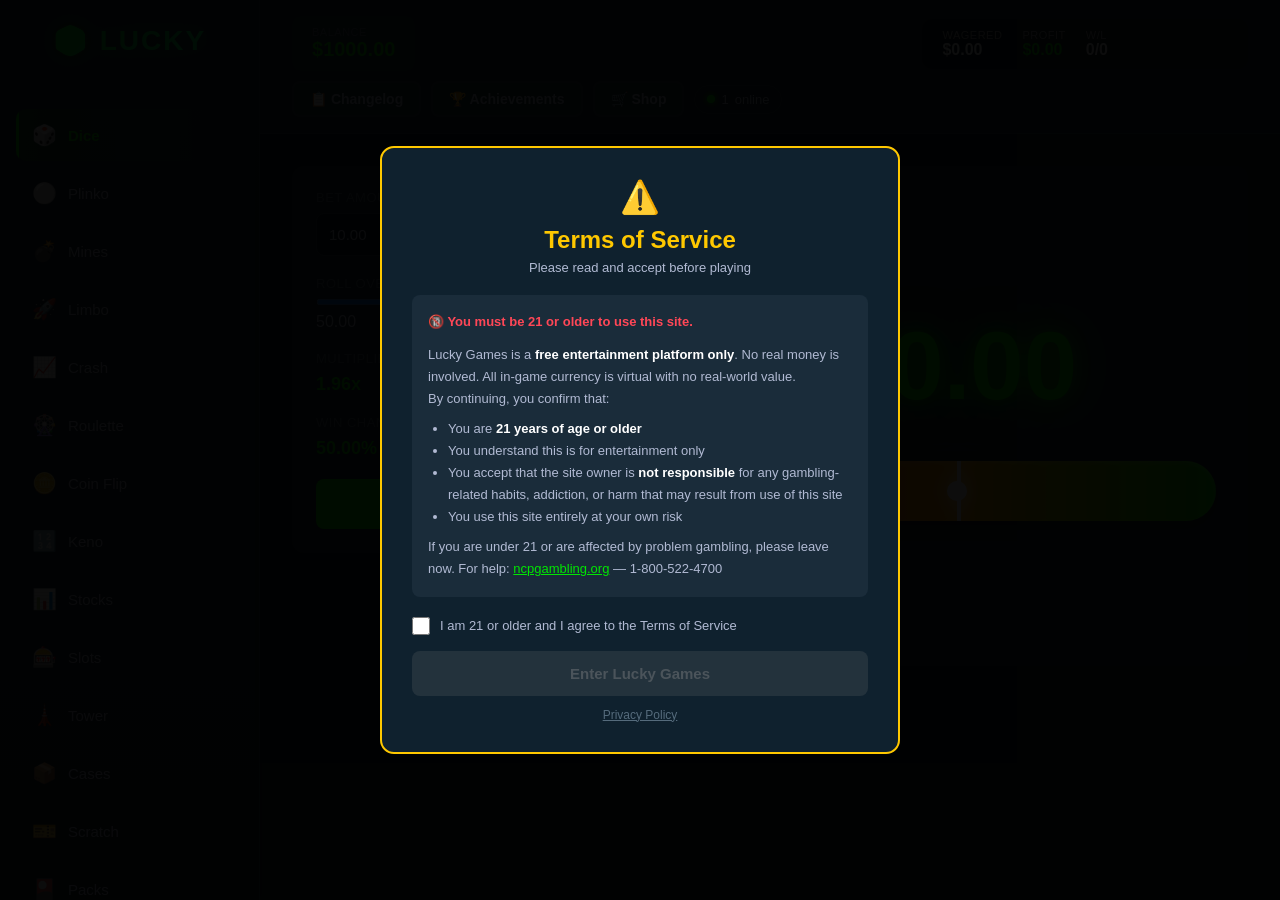
==== commit c5d09a53: "Fix nav player badges (clean rebuild), add PeakGames 2026 copyright" ====
--- a/index.html
+++ b/index.html
@@ -12,171 +12,119 @@
 <div class="logo sticky-logo" onclick="showGameSelection()" style="cursor: pointer;">
 🎲 LUCKY</div>
 <nav class="nav-menu">
-<button class="nav-item active" onclick="showGame('dice')" style="display:flex;align-items:center;justify-content:space-between;gap:4px;">
-<span id="players-<button class="nav-item active" onclick="showGame('dice')" style="display:flex;align-items:center;justify-content:space-between;gap:4px;">
+<button class="nav-item active" onclick="showGame('dice')">
 <span class="icon">🎲</span>
-Dice
-<span id="players-dice" style="font-size:10px;color:#00e701;margin-left:auto;"></span>
-</button>
-<button class="nav-item" onclick="showGame('plinko')" style="display:flex;align-items:center;justify-content:space-between;gap:4px;">
-<span id="players-<button class="nav-item" onclick="showGame('plinko')" style="display:flex;align-items:center;justify-content:space-between;gap:4px;">
+Dice<span id="players-dice" style="font-size:10px;color:#00e701;margin-left:auto;padding-left:4px;"></span>
+</button>
+<button class="nav-item" onclick="showGame('plinko')">
 <span class="icon">⚪</span>
-Plinko
-<span id="players-plinko" style="font-size:10px;color:#00e701;margin-left:auto;"></span>
-</button>
-<button class="nav-item" onclick="showGame('mines')" style="display:flex;align-items:center;justify-content:space-between;gap:4px;">
-<span id="players-<button class="nav-item" onclick="showGame('mines')" style="display:flex;align-items:center;justify-content:space-between;gap:4px;">
+Plinko<span id="players-plinko" style="font-size:10px;color:#00e701;margin-left:auto;padding-left:4px;"></span>
+</button>
+<button class="nav-item" onclick="showGame('mines')">
 <span class="icon">💣</span>
-Mines
-<span id="players-mines" style="font-size:10px;color:#00e701;margin-left:auto;"></span>
-</button>
-<button class="nav-item" onclick="showGame('limbo')" style="display:flex;align-items:center;justify-content:space-between;gap:4px;">
-<span id="players-<button class="nav-item" onclick="showGame('limbo')" style="display:flex;align-items:center;justify-content:space-between;gap:4px;">
+Mines<span id="players-mines" style="font-size:10px;color:#00e701;margin-left:auto;padding-left:4px;"></span>
+</button>
+<button class="nav-item" onclick="showGame('limbo')">
 <span class="icon">🚀</span>
-Limbo
-<span id="players-limbo" style="font-size:10px;color:#00e701;margin-left:auto;"></span>
-</button>
-<button class="nav-item" onclick="showGame('crash')" style="display:flex;align-items:center;justify-content:space-between;gap:4px;">
-<span id="players-<button class="nav-item" onclick="showGame('crash')" style="display:flex;align-items:center;justify-content:space-between;gap:4px;">
+Limbo<span id="players-limbo" style="font-size:10px;color:#00e701;margin-left:auto;padding-left:4px;"></span>
+</button>
+<button class="nav-item" onclick="showGame('crash')">
 <span class="icon">📈</span>
-Crash
-<span id="players-crash" style="font-size:10px;color:#00e701;margin-left:auto;"></span>
-</button>
-<button class="nav-item" onclick="showGame('roulette')" style="display:flex;align-items:center;justify-content:space-between;gap:4px;">
-<span id="players-<button class="nav-item" onclick="showGame('roulette')" style="display:flex;align-items:center;justify-content:space-between;gap:4px;">
+Crash<span id="players-crash" style="font-size:10px;color:#00e701;margin-left:auto;padding-left:4px;"></span>
+</button>
+<button class="nav-item" onclick="showGame('roulette')">
 <span class="icon">🎡</span>
-Roulette
-<span id="players-roulette" style="font-size:10px;color:#00e701;margin-left:auto;"></span>
-</button>
-<button class="nav-item" onclick="showGame('coinflip')" style="display:flex;align-items:center;justify-content:space-between;gap:4px;">
-<span id="players-<button class="nav-item" onclick="showGame('coinflip')" style="display:flex;align-items:center;justify-content:space-between;gap:4px;">
+Roulette<span id="players-roulette" style="font-size:10px;color:#00e701;margin-left:auto;padding-left:4px;"></span>
+</button>
+<button class="nav-item" onclick="showGame('coinflip')">
 <span class="icon">🪙</span>
-Coin Flip
-<span id="players-coinflip" style="font-size:10px;color:#00e701;margin-left:auto;"></span>
-</button>
-<button class="nav-item" onclick="showGame('keno')" style="display:flex;align-items:center;justify-content:space-between;gap:4px;">
-<span id="players-<button class="nav-item" onclick="showGame('keno')" style="display:flex;align-items:center;justify-content:space-between;gap:4px;">
+Coin Flip<span id="players-coinflip" style="font-size:10px;color:#00e701;margin-left:auto;padding-left:4px;"></span>
+</button>
+<button class="nav-item" onclick="showGame('keno')">
 <span class="icon">🔢</span>
-Keno
-<span id="players-keno" style="font-size:10px;color:#00e701;margin-left:auto;"></span>
-</button>
-<button class="nav-item" onclick="showGame('stocks')" style="display:flex;align-items:center;justify-content:space-between;gap:4px;">
-<span id="players-<button class="nav-item" onclick="showGame('stocks')" style="display:flex;align-items:center;justify-content:space-between;gap:4px;">
+Keno<span id="players-keno" style="font-size:10px;color:#00e701;margin-left:auto;padding-left:4px;"></span>
+</button>
+<button class="nav-item" onclick="showGame('stocks')">
 <span class="icon">📊</span>
-Stocks
-<span id="players-stocks" style="font-size:10px;color:#00e701;margin-left:auto;"></span>
-</button>
-<button class="nav-item" onclick="showGame('slots')" style="display:flex;align-items:center;justify-content:space-between;gap:4px;">
-<span id="players-<button class="nav-item" onclick="showGame('slots')" style="display:flex;align-items:center;justify-content:space-between;gap:4px;">
+Stocks<span id="players-stocks" style="font-size:10px;color:#00e701;margin-left:auto;padding-left:4px;"></span>
+</button>
+<button class="nav-item" onclick="showGame('slots')">
 <span class="icon">🎰</span>
-Slots
-<span id="players-slots" style="font-size:10px;color:#00e701;margin-left:auto;"></span>
-</button>
-<button class="nav-item" onclick="showGame('tower')" style="display:flex;align-items:center;justify-content:space-between;gap:4px;">
-<span id="players-<button class="nav-item" onclick="showGame('tower')" style="display:flex;align-items:center;justify-content:space-between;gap:4px;">
+Slots<span id="players-slots" style="font-size:10px;color:#00e701;margin-left:auto;padding-left:4px;"></span>
+</button>
+<button class="nav-item" onclick="showGame('tower')">
 <span class="icon">🗼</span>
-Tower
-<span id="players-tower" style="font-size:10px;color:#00e701;margin-left:auto;"></span>
-</button>
-<button class="nav-item" onclick="showGame('cases')" style="display:flex;align-items:center;justify-content:space-between;gap:4px;">
-<span id="players-<button class="nav-item" onclick="showGame('cases')" style="display:flex;align-items:center;justify-content:space-between;gap:4px;">
+Tower<span id="players-tower" style="font-size:10px;color:#00e701;margin-left:auto;padding-left:4px;"></span>
+</button>
+<button class="nav-item" onclick="showGame('cases')">
 <span class="icon">📦</span>
-Cases
-<span id="players-cases" style="font-size:10px;color:#00e701;margin-left:auto;"></span>
-</button>
-<button class="nav-item" onclick="showGame('scratch')" style="display:flex;align-items:center;justify-content:space-between;gap:4px;">
-<span id="players-<button class="nav-item" onclick="showGame('scratch')" style="display:flex;align-items:center;justify-content:space-between;gap:4px;">
+Cases<span id="players-cases" style="font-size:10px;color:#00e701;margin-left:auto;padding-left:4px;"></span>
+</button>
+<button class="nav-item" onclick="showGame('scratch')">
 <span class="icon">🎫</span>
-Scratch
-<span id="players-scratch" style="font-size:10px;color:#00e701;margin-left:auto;"></span>
-</button>
-<button class="nav-item" onclick="showGame('packs')" style="display:flex;align-items:center;justify-content:space-between;gap:4px;">
-<span id="players-<button class="nav-item" onclick="showGame('packs')" style="display:flex;align-items:center;justify-content:space-between;gap:4px;">
+Scratch<span id="players-scratch" style="font-size:10px;color:#00e701;margin-left:auto;padding-left:4px;"></span>
+</button>
+<button class="nav-item" onclick="showGame('packs')">
 <span class="icon">🎴</span>
-Packs
-<span id="players-packs" style="font-size:10px;color:#00e701;margin-left:auto;"></span>
-</button>
-<button class="nav-item" onclick="showGame('pump')" style="display:flex;align-items:center;justify-content:space-between;gap:4px;">
-<span id="players-<button class="nav-item" onclick="showGame('pump')" style="display:flex;align-items:center;justify-content:space-between;gap:4px;">
+Packs<span id="players-packs" style="font-size:10px;color:#00e701;margin-left:auto;padding-left:4px;"></span>
+</button>
+<button class="nav-item" onclick="showGame('pump')">
 <span class="icon">🎈</span>
-Pump
-<span id="players-pump" style="font-size:10px;color:#00e701;margin-left:auto;"></span>
-</button>
-<button class="nav-item" onclick="showGame('drill')" style="display:flex;align-items:center;justify-content:space-between;gap:4px;">
-<span id="players-<button class="nav-item" onclick="showGame('drill')" style="display:flex;align-items:center;justify-content:space-between;gap:4px;">
+Pump<span id="players-pump" style="font-size:10px;color:#00e701;margin-left:auto;padding-left:4px;"></span>
+</button>
+<button class="nav-item" onclick="showGame('drill')">
 <span class="icon">🔨</span>
-Drill
-<span id="players-drill" style="font-size:10px;color:#00e701;margin-left:auto;"></span>
-</button>
-<button class="nav-item" onclick="showGame('diamonds')" style="display:flex;align-items:center;justify-content:space-between;gap:4px;">
-<span id="players-<button class="nav-item" onclick="showGame('diamonds')" style="display:flex;align-items:center;justify-content:space-between;gap:4px;">
+Drill<span id="players-drill" style="font-size:10px;color:#00e701;margin-left:auto;padding-left:4px;"></span>
+</button>
+<button class="nav-item" onclick="showGame('diamonds')">
 <span class="icon">💎</span>
-Diamonds
-<span id="players-diamonds" style="font-size:10px;color:#00e701;margin-left:auto;"></span>
-</button>
-<button class="nav-item" onclick="showGame('darts')" style="display:flex;align-items:center;justify-content:space-between;gap:4px;">
-<span id="players-<button class="nav-item" onclick="showGame('darts')" style="display:flex;align-items:center;justify-content:space-between;gap:4px;">
+Diamonds<span id="players-diamonds" style="font-size:10px;color:#00e701;margin-left:auto;padding-left:4px;"></span>
+</button>
+<button class="nav-item" onclick="showGame('darts')">
 <span class="icon">🎯</span>
-Darts
-<span id="players-darts" style="font-size:10px;color:#00e701;margin-left:auto;"></span>
-</button>
-<button class="nav-item" onclick="showGame('chicken')" style="display:flex;align-items:center;justify-content:space-between;gap:4px;">
-<span id="players-<button class="nav-item" onclick="showGame('chicken')" style="display:flex;align-items:center;justify-content:space-between;gap:4px;">
+Darts<span id="players-darts" style="font-size:10px;color:#00e701;margin-left:auto;padding-left:4px;"></span>
+</button>
+<button class="nav-item" onclick="showGame('chicken')">
 <span class="icon">🐔</span>
-Chicken
-<span id="players-chicken" style="font-size:10px;color:#00e701;margin-left:auto;"></span>
-</button>
-<button class="nav-item" onclick="showGame('hilo')" style="display:flex;align-items:center;justify-content:space-between;gap:4px;">
-<span id="players-<button class="nav-item" onclick="showGame('hilo')" style="display:flex;align-items:center;justify-content:space-between;gap:4px;">
+Chicken<span id="players-chicken" style="font-size:10px;color:#00e701;margin-left:auto;padding-left:4px;"></span>
+</button>
+<button class="nav-item" onclick="showGame('hilo')">
 <span class="icon">🃏</span>
 Hi-Lo
 <span id="players-hilo" style="font-size:10px;color:#00e701;margin-left:auto;"></span>
-</button>
-<button class="nav-item" onclick="showGame('tarot')" style="display:flex;align-items:center;justify-content:space-between;gap:4px;">
-<span id="players-<button class="nav-item" onclick="showGame('tarot')" style="display:flex;align-items:center;justify-content:space-between;gap:4px;">
+<span id="players-hilo" style="font-size:10px;color:#00e701;margin-left:auto;padding-left:4px;"></span>
+</button>
+<button class="nav-item" onclick="showGame('tarot')">
 <span class="icon">🔮</span>
-Tarot
-<span id="players-tarot" style="font-size:10px;color:#00e701;margin-left:auto;"></span>
-</button>
-<button class="nav-item" onclick="showGame('snakes')" style="display:flex;align-items:center;justify-content:space-between;gap:4px;">
-<span id="players-<button class="nav-item" onclick="showGame('snakes')" style="display:flex;align-items:center;justify-content:space-between;gap:4px;">
+Tarot<span id="players-tarot" style="font-size:10px;color:#00e701;margin-left:auto;padding-left:4px;"></span>
+</button>
+<button class="nav-item" onclick="showGame('snakes')">
 <span class="icon">🐍</span>
-Snakes
-<span id="players-snakes" style="font-size:10px;color:#00e701;margin-left:auto;"></span>
-</button>
-<button class="nav-item" onclick="showGame('blackjack')" style="display:flex;align-items:center;justify-content:space-between;gap:4px;">
-<span id="players-<button class="nav-item" onclick="showGame('blackjack')" style="display:flex;align-items:center;justify-content:space-between;gap:4px;">
+Snakes<span id="players-snakes" style="font-size:10px;color:#00e701;margin-left:auto;padding-left:4px;"></span>
+</button>
+<button class="nav-item" onclick="showGame('blackjack')">
 <span class="icon">🃏</span>
-Blackjack
-<span id="players-blackjack" style="font-size:10px;color:#00e701;margin-left:auto;"></span>
-</button>
-<button class="nav-item" onclick="showGame('baccarat')" style="display:flex;align-items:center;justify-content:space-between;gap:4px;">
-<span id="players-<button class="nav-item" onclick="showGame('baccarat')" style="display:flex;align-items:center;justify-content:space-between;gap:4px;">
+Blackjack<span id="players-blackjack" style="font-size:10px;color:#00e701;margin-left:auto;padding-left:4px;"></span>
+</button>
+<button class="nav-item" onclick="showGame('baccarat')">
 <span class="icon">🎴</span>
-Baccarat
-<span id="players-baccarat" style="font-size:10px;color:#00e701;margin-left:auto;"></span>
-</button>
-<button class="nav-item" onclick="showGame('videopoker')" style="display:flex;align-items:center;justify-content:space-between;gap:4px;">
-<span id="players-<button class="nav-item" onclick="showGame('videopoker')" style="display:flex;align-items:center;justify-content:space-between;gap:4px;">
+Baccarat<span id="players-baccarat" style="font-size:10px;color:#00e701;margin-left:auto;padding-left:4px;"></span>
+</button>
+<button class="nav-item" onclick="showGame('videopoker')">
 <span class="icon">🂡</span>
-Video Poker
-<span id="players-videopoker" style="font-size:10px;color:#00e701;margin-left:auto;"></span>
-</button>
-<button class="nav-item" onclick="showGame('rps')" style="display:flex;align-items:center;justify-content:space-between;gap:4px;">
-<span id="players-<button class="nav-item" onclick="showGame('rps')" style="display:flex;align-items:center;justify-content:space-between;gap:4px;">
+Video Poker<span id="players-videopoker" style="font-size:10px;color:#00e701;margin-left:auto;padding-left:4px;"></span>
+</button>
+<button class="nav-item" onclick="showGame('rps')">
 <span class="icon">✊</span>
-RPS
-<span id="players-rps" style="font-size:10px;color:#00e701;margin-left:auto;"></span>
-</button>
-<button class="nav-item" onclick="showGame('horse')" style="display:flex;align-items:center;justify-content:space-between;gap:4px;">
-<span id="players-<button class="nav-item" onclick="showGame('horse')" style="display:flex;align-items:center;justify-content:space-between;gap:4px;">
+RPS<span id="players-rps" style="font-size:10px;color:#00e701;margin-left:auto;padding-left:4px;"></span>
+</button>
+<button class="nav-item" onclick="showGame('horse')">
 <span class="icon">🐎</span>
-Horse Betting
-<span id="players-horse" style="font-size:10px;color:#00e701;margin-left:auto;"></span>
+Horse Betting<span id="players-horse" style="font-size:10px;color:#00e701;margin-left:auto;padding-left:4px;"></span>
 </button>
 </nav>
 <div class="disclaimer">
-For Entertainment Only<br>No Real Money<br><a href="privacy-policy.html" target="_blank" style="color:#556b7c;font-size:10px;text-decoration:underline;">Privacy Policy</a></div>
+For Entertainment Only<br>No Real Money<br><a href="privacy-policy.html" target="_blank" style="color:#556b7c;font-size:10px;text-decoration:underline;">Privacy Policy</a><br><span style="color:#556b7c;font-size:10px;">© PeakGames 2026</span></div>
 </div>
 <div class="main-content">
 <header class="top-bar">
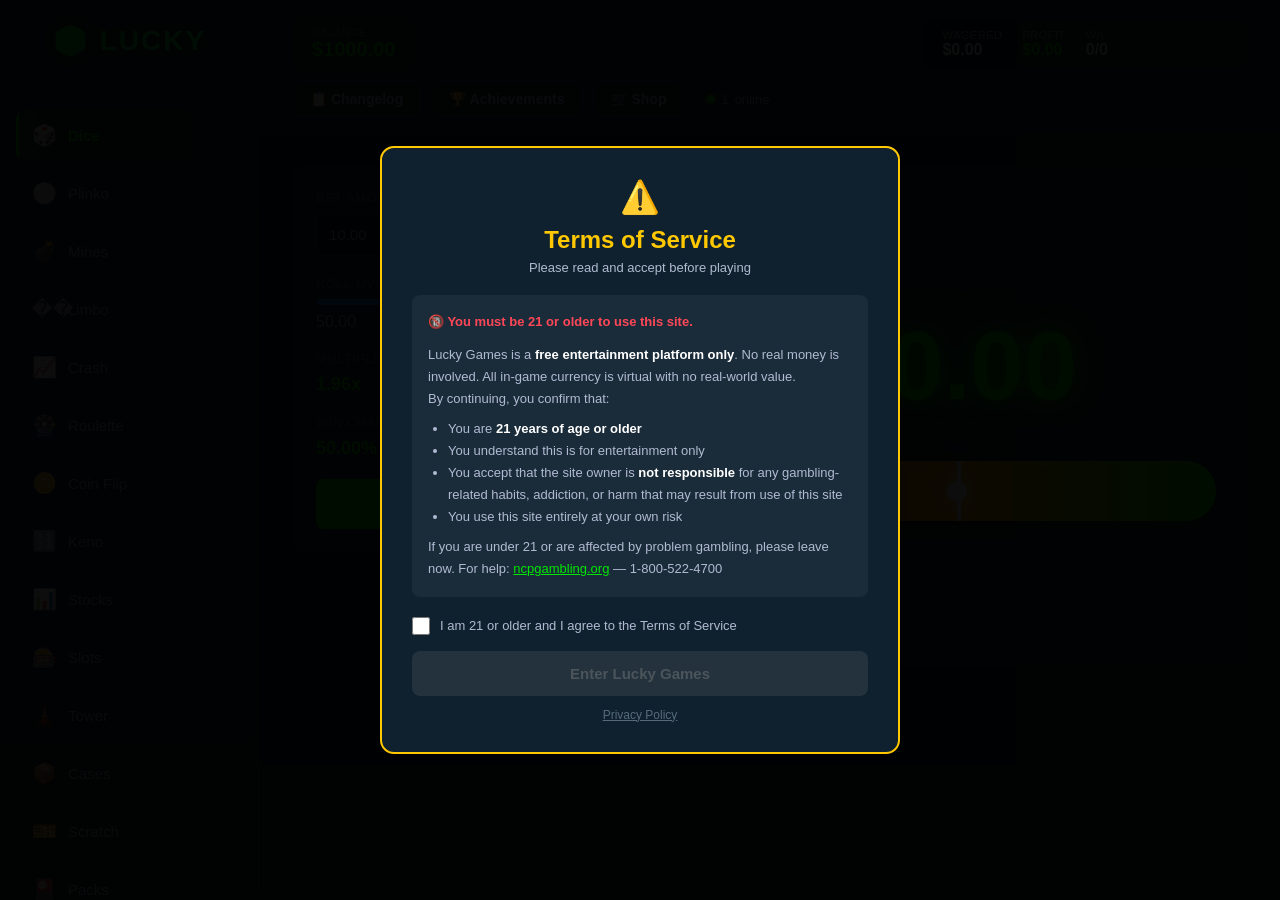
==== commit 4561556d: "Complete nav rebuild - clean badges no dupes, reset player store" ====
--- a/index.html
+++ b/index.html
@@ -25,7 +25,7 @@
 Mines<span id="players-mines" style="font-size:10px;color:#00e701;margin-left:auto;padding-left:4px;"></span>
 </button>
 <button class="nav-item" onclick="showGame('limbo')">
-<span class="icon">🚀</span>
+<span class="icon">��</span>
 Limbo<span id="players-limbo" style="font-size:10px;color:#00e701;margin-left:auto;padding-left:4px;"></span>
 </button>
 <button class="nav-item" onclick="showGame('crash')">
@@ -73,7 +73,7 @@
 Pump<span id="players-pump" style="font-size:10px;color:#00e701;margin-left:auto;padding-left:4px;"></span>
 </button>
 <button class="nav-item" onclick="showGame('drill')">
-<span class="icon">🔨</span>
+<span class="icon">⛏️</span>
 Drill<span id="players-drill" style="font-size:10px;color:#00e701;margin-left:auto;padding-left:4px;"></span>
 </button>
 <button class="nav-item" onclick="showGame('diamonds')">
@@ -90,9 +90,7 @@
 </button>
 <button class="nav-item" onclick="showGame('hilo')">
 <span class="icon">🃏</span>
-Hi-Lo
-<span id="players-hilo" style="font-size:10px;color:#00e701;margin-left:auto;"></span>
-<span id="players-hilo" style="font-size:10px;color:#00e701;margin-left:auto;padding-left:4px;"></span>
+Hi-Lo<span id="players-hilo" style="font-size:10px;color:#00e701;margin-left:auto;padding-left:4px;"></span>
 </button>
 <button class="nav-item" onclick="showGame('tarot')">
 <span class="icon">🔮</span>
@@ -103,7 +101,7 @@
 Snakes<span id="players-snakes" style="font-size:10px;color:#00e701;margin-left:auto;padding-left:4px;"></span>
 </button>
 <button class="nav-item" onclick="showGame('blackjack')">
-<span class="icon">🃏</span>
+<span class="icon">��</span>
 Blackjack<span id="players-blackjack" style="font-size:10px;color:#00e701;margin-left:auto;padding-left:4px;"></span>
 </button>
 <button class="nav-item" onclick="showGame('baccarat')">
@@ -111,7 +109,7 @@
 Baccarat<span id="players-baccarat" style="font-size:10px;color:#00e701;margin-left:auto;padding-left:4px;"></span>
 </button>
 <button class="nav-item" onclick="showGame('videopoker')">
-<span class="icon">🂡</span>
+<span class="icon">🃏</span>
 Video Poker<span id="players-videopoker" style="font-size:10px;color:#00e701;margin-left:auto;padding-left:4px;"></span>
 </button>
 <button class="nav-item" onclick="showGame('rps')">
@@ -120,7 +118,7 @@
 </button>
 <button class="nav-item" onclick="showGame('horse')">
 <span class="icon">🐎</span>
-Horse Betting<span id="players-horse" style="font-size:10px;color:#00e701;margin-left:auto;padding-left:4px;"></span>
+Horse Race<span id="players-horse" style="font-size:10px;color:#00e701;margin-left:auto;padding-left:4px;"></span>
 </button>
 </nav>
 <div class="disclaimer">
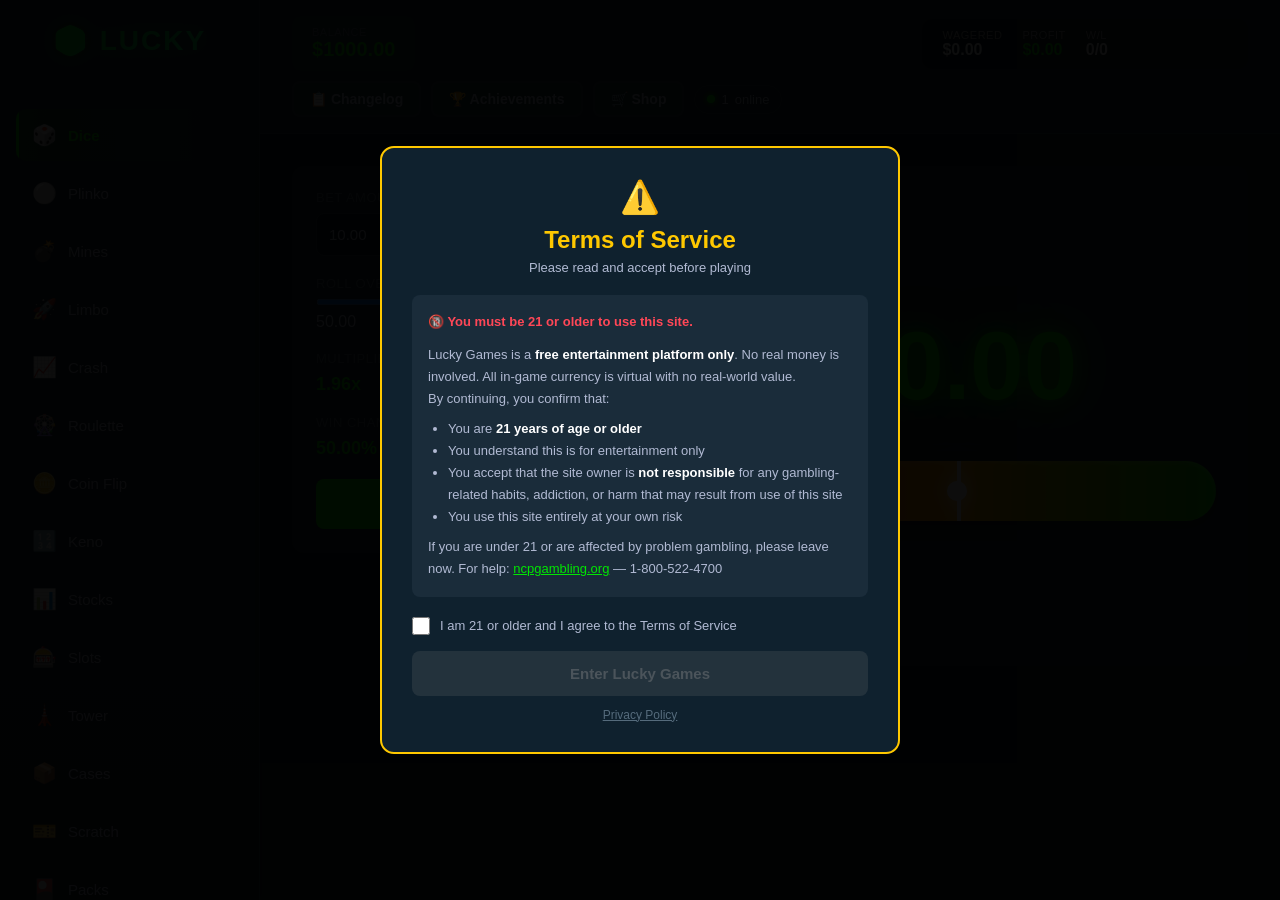
==== commit 2c483a48: "Add open response question to admin panel" ====
--- a/index.html
+++ b/index.html
@@ -25,7 +25,7 @@
 Mines<span id="players-mines" style="font-size:10px;color:#00e701;margin-left:auto;padding-left:4px;"></span>
 </button>
 <button class="nav-item" onclick="showGame('limbo')">
-<span class="icon">��</span>
+<span class="icon">🚀</span>
 Limbo<span id="players-limbo" style="font-size:10px;color:#00e701;margin-left:auto;padding-left:4px;"></span>
 </button>
 <button class="nav-item" onclick="showGame('crash')">
@@ -349,8 +349,10 @@
 </div>
 <div class="game-display">
 <div class="limbo-display">
-<div class="limbo-result" id="limbo-result">
-1.00x</div>
+<div class="limbo-rocket-container" id="limbo-rocket-container">
+  <div class="limbo-rocket" id="limbo-rocket">🚀</div>
+</div>
+<div class="limbo-result" id="limbo-result">1.00x</div>
 <div class="limbo-status" id="limbo-status">
 </div>
 </div>
@@ -2821,6 +2823,18 @@
         </div>
       </div>
       <div style="background:#1a2c3a;border-radius:8px;padding:14px;">
+        <div style="color:#00b4d8;font-weight:700;margin-bottom:10px;">💬 Open Response Question</div>
+        <input id="admin-response-question" placeholder="Ask users anything..." style="width:100%;background:#0f212e;border:1px solid #2f4553;color:#fff;padding:8px;border-radius:6px;font-size:14px;box-sizing:border-box;margin-bottom:8px;">
+        <div style="display:flex;gap:8px;margin-bottom:10px;">
+          <button onclick="adminSendResponseQ()" style="flex:1;background:#00b4d8;color:#fff;border:none;padding:10px;border-radius:6px;cursor:pointer;font-weight:700;">Ask Everyone</button>
+          <button onclick="adminCloseResponseQ()" style="flex:1;background:#2f4553;color:#fff;border:none;padding:10px;border-radius:6px;cursor:pointer;">Close</button>
+        </div>
+        <div id="admin-responses-box" style="display:none;">
+          <div style="color:#00b4d8;font-size:13px;font-weight:600;margin-bottom:6px;">Live Responses <span id="admin-response-count" style="color:#b1bad3;">(0)</span></div>
+          <div id="admin-responses-list" style="max-height:180px;overflow-y:auto;display:flex;flex-direction:column;gap:6px;"></div>
+        </div>
+      </div>
+      <div style="background:#1a2c3a;border-radius:8px;padding:14px;">
         <div style="color:#ff4757;font-weight:700;margin-bottom:10px;">Refresh All Users</div>
         <button onclick="adminRefreshAll()" style="width:100%;background:#ff4757;color:#fff;border:none;padding:12px;border-radius:6px;cursor:pointer;font-weight:700;">Refresh Everyone</button>
       </div>
@@ -2842,7 +2856,19 @@
   </div>
 </div>
 
-<!-- Poll Widget -->
+<!-- Response Question Widget -->
+<div id="response-modal" style="display:none;position:fixed;bottom:20px;right:20px;z-index:9999;background:#0f212e;border:2px solid #00b4d8;border-radius:14px;padding:20px;width:320px;box-shadow:0 8px 40px rgba(0,180,216,0.4);">
+  <div style="color:#00b4d8;font-size:11px;font-weight:700;text-transform:uppercase;letter-spacing:1px;margin-bottom:8px;">💬 Question from Admin</div>
+  <div id="response-question-text" style="color:#fff;font-size:15px;font-weight:700;margin-bottom:12px;"></div>
+  <div id="response-input-area">
+    <textarea id="response-text-input" placeholder="Type your response..." style="width:100%;height:70px;background:#1a2c3a;border:1px solid #2f4553;color:#fff;padding:8px;border-radius:6px;resize:none;font-size:13px;box-sizing:border-box;margin-bottom:8px;"></textarea>
+    <div style="display:flex;gap:8px;">
+      <button onclick="submitResponse()" style="flex:1;background:#00b4d8;color:#fff;border:none;padding:10px;border-radius:6px;cursor:pointer;font-weight:700;">Send</button>
+      <button onclick="document.getElementById('response-modal').style.display='none'" style="background:#2f4553;color:#fff;border:none;padding:10px 14px;border-radius:6px;cursor:pointer;">Skip</button>
+    </div>
+  </div>
+  <div id="response-sent-msg" style="display:none;color:#00b4d8;text-align:center;padding:10px;font-weight:600;">✓ Response sent!</div>
+</div>
 <div id="poll-modal" style="display:none;position:fixed;bottom:20px;left:50%;transform:translateX(-50%);z-index:9999;background:#0f212e;border:2px solid #a855f7;border-radius:14px;padding:20px;min-width:300px;max-width:400px;box-shadow:0 8px 40px rgba(168,85,247,0.4);">
   <div style="color:#a855f7;font-size:11px;font-weight:700;text-transform:uppercase;letter-spacing:1px;margin-bottom:8px;">Live Poll</div>
   <div id="poll-question" style="color:#fff;font-size:15px;font-weight:700;margin-bottom:12px;"></div>
--- a/style.css
+++ b/style.css
@@ -6843,3 +6843,52 @@
     color: #fff;
     line-height: 1.4;
 }
+
+/* Limbo Rocket */
+.limbo-rocket-container {
+    position: relative;
+    width: 100%;
+    height: 180px;
+    display: flex;
+    align-items: flex-end;
+    justify-content: center;
+    overflow: hidden;
+}
+
+.limbo-rocket {
+    font-size: 52px;
+    position: absolute;
+    bottom: 10px;
+    left: 50%;
+    transform: translateX(-50%) rotate(-45deg);
+    transition: bottom 0.05s linear;
+    filter: drop-shadow(0 0 12px rgba(255,200,0,0.8));
+    z-index: 2;
+}
+
+.limbo-rocket.launching {
+    filter: drop-shadow(0 0 20px #ffc800) drop-shadow(0 0 40px #ff6348);
+}
+
+.limbo-rocket.win-land {
+    animation: rocketLand 0.5s ease forwards;
+    filter: drop-shadow(0 0 20px #00e701);
+}
+
+.limbo-rocket.crash {
+    animation: rocketCrash 0.6s ease forwards;
+    filter: drop-shadow(0 0 20px #ff4757);
+}
+
+@keyframes rocketLand {
+    0% { transform: translateX(-50%) rotate(-45deg); }
+    50% { transform: translateX(-50%) rotate(-45deg) scale(1.3); }
+    100% { transform: translateX(-50%) rotate(-45deg) scale(1); bottom: 10px; }
+}
+
+@keyframes rocketCrash {
+    0% { transform: translateX(-50%) rotate(-45deg); }
+    30% { transform: translateX(-50%) rotate(45deg) scale(1.2); }
+    60% { transform: translateX(-50%) rotate(180deg) scale(0.8); }
+    100% { transform: translateX(-50%) rotate(180deg) scale(0); bottom: 0; opacity: 0; }
+}
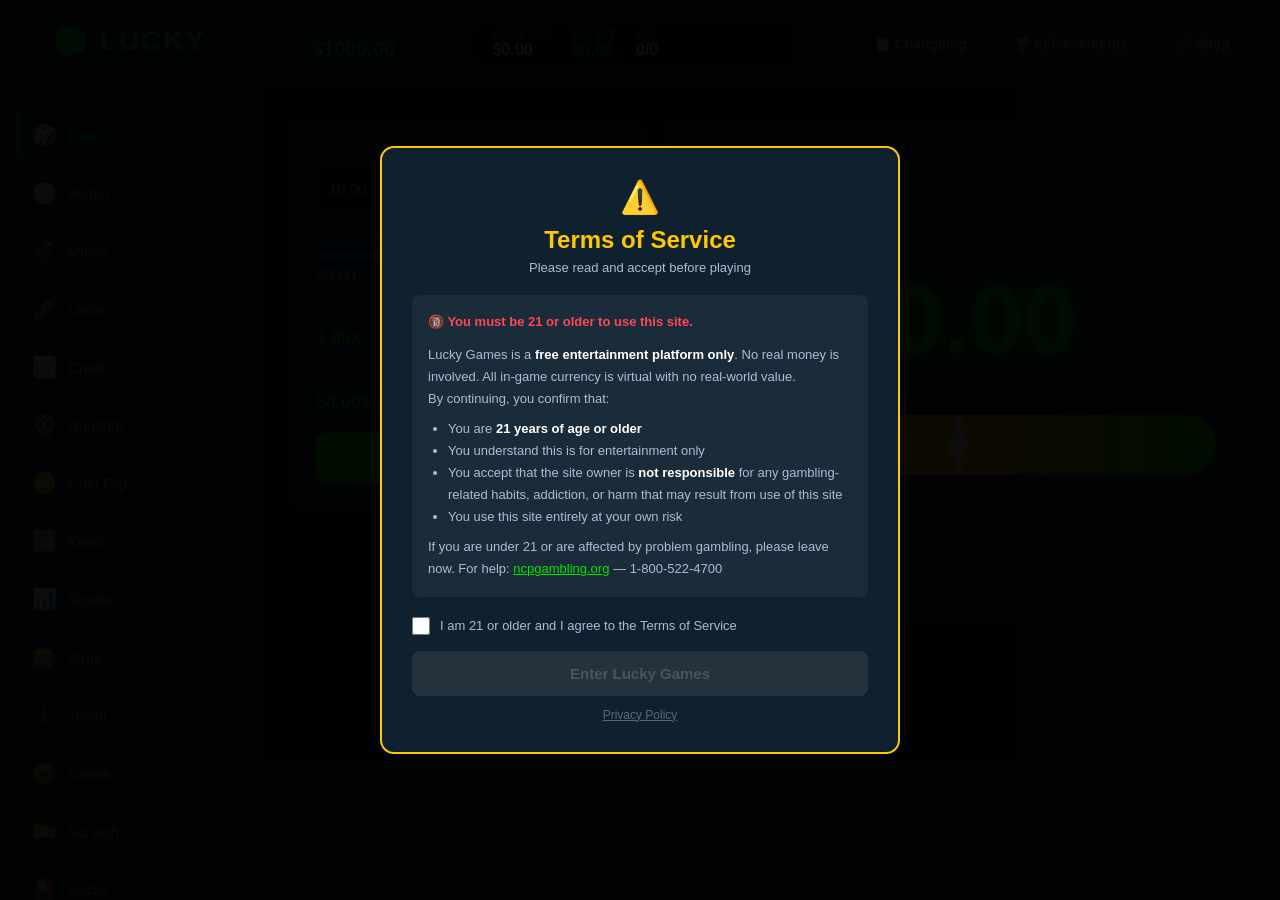
==== commit 4859cce3: "Remove online player count feature" ====
--- a/index.html
+++ b/index.html
@@ -14,111 +14,111 @@
 <nav class="nav-menu">
 <button class="nav-item active" onclick="showGame('dice')">
 <span class="icon">🎲</span>
-Dice<span id="players-dice" style="font-size:10px;color:#00e701;margin-left:auto;padding-left:4px;"></span>
+Dice
 </button>
 <button class="nav-item" onclick="showGame('plinko')">
 <span class="icon">⚪</span>
-Plinko<span id="players-plinko" style="font-size:10px;color:#00e701;margin-left:auto;padding-left:4px;"></span>
+Plinko
 </button>
 <button class="nav-item" onclick="showGame('mines')">
 <span class="icon">💣</span>
-Mines<span id="players-mines" style="font-size:10px;color:#00e701;margin-left:auto;padding-left:4px;"></span>
+Mines
 </button>
 <button class="nav-item" onclick="showGame('limbo')">
 <span class="icon">🚀</span>
-Limbo<span id="players-limbo" style="font-size:10px;color:#00e701;margin-left:auto;padding-left:4px;"></span>
+Limbo
 </button>
 <button class="nav-item" onclick="showGame('crash')">
 <span class="icon">📈</span>
-Crash<span id="players-crash" style="font-size:10px;color:#00e701;margin-left:auto;padding-left:4px;"></span>
+Crash
 </button>
 <button class="nav-item" onclick="showGame('roulette')">
 <span class="icon">🎡</span>
-Roulette<span id="players-roulette" style="font-size:10px;color:#00e701;margin-left:auto;padding-left:4px;"></span>
+Roulette
 </button>
 <button class="nav-item" onclick="showGame('coinflip')">
 <span class="icon">🪙</span>
-Coin Flip<span id="players-coinflip" style="font-size:10px;color:#00e701;margin-left:auto;padding-left:4px;"></span>
+Coin Flip
 </button>
 <button class="nav-item" onclick="showGame('keno')">
 <span class="icon">🔢</span>
-Keno<span id="players-keno" style="font-size:10px;color:#00e701;margin-left:auto;padding-left:4px;"></span>
+Keno
 </button>
 <button class="nav-item" onclick="showGame('stocks')">
 <span class="icon">📊</span>
-Stocks<span id="players-stocks" style="font-size:10px;color:#00e701;margin-left:auto;padding-left:4px;"></span>
+Stocks
 </button>
 <button class="nav-item" onclick="showGame('slots')">
 <span class="icon">🎰</span>
-Slots<span id="players-slots" style="font-size:10px;color:#00e701;margin-left:auto;padding-left:4px;"></span>
+Slots
 </button>
 <button class="nav-item" onclick="showGame('tower')">
 <span class="icon">🗼</span>
-Tower<span id="players-tower" style="font-size:10px;color:#00e701;margin-left:auto;padding-left:4px;"></span>
+Tower
 </button>
 <button class="nav-item" onclick="showGame('cases')">
 <span class="icon">📦</span>
-Cases<span id="players-cases" style="font-size:10px;color:#00e701;margin-left:auto;padding-left:4px;"></span>
+Cases
 </button>
 <button class="nav-item" onclick="showGame('scratch')">
 <span class="icon">🎫</span>
-Scratch<span id="players-scratch" style="font-size:10px;color:#00e701;margin-left:auto;padding-left:4px;"></span>
+Scratch
 </button>
 <button class="nav-item" onclick="showGame('packs')">
 <span class="icon">🎴</span>
-Packs<span id="players-packs" style="font-size:10px;color:#00e701;margin-left:auto;padding-left:4px;"></span>
+Packs
 </button>
 <button class="nav-item" onclick="showGame('pump')">
 <span class="icon">🎈</span>
-Pump<span id="players-pump" style="font-size:10px;color:#00e701;margin-left:auto;padding-left:4px;"></span>
+Pump
 </button>
 <button class="nav-item" onclick="showGame('drill')">
 <span class="icon">⛏️</span>
-Drill<span id="players-drill" style="font-size:10px;color:#00e701;margin-left:auto;padding-left:4px;"></span>
+Drill
 </button>
 <button class="nav-item" onclick="showGame('diamonds')">
 <span class="icon">💎</span>
-Diamonds<span id="players-diamonds" style="font-size:10px;color:#00e701;margin-left:auto;padding-left:4px;"></span>
+Diamonds
 </button>
 <button class="nav-item" onclick="showGame('darts')">
 <span class="icon">🎯</span>
-Darts<span id="players-darts" style="font-size:10px;color:#00e701;margin-left:auto;padding-left:4px;"></span>
+Darts
 </button>
 <button class="nav-item" onclick="showGame('chicken')">
 <span class="icon">🐔</span>
-Chicken<span id="players-chicken" style="font-size:10px;color:#00e701;margin-left:auto;padding-left:4px;"></span>
+Chicken
 </button>
 <button class="nav-item" onclick="showGame('hilo')">
 <span class="icon">🃏</span>
-Hi-Lo<span id="players-hilo" style="font-size:10px;color:#00e701;margin-left:auto;padding-left:4px;"></span>
+Hi-Lo
 </button>
 <button class="nav-item" onclick="showGame('tarot')">
 <span class="icon">🔮</span>
-Tarot<span id="players-tarot" style="font-size:10px;color:#00e701;margin-left:auto;padding-left:4px;"></span>
+Tarot
 </button>
 <button class="nav-item" onclick="showGame('snakes')">
 <span class="icon">🐍</span>
-Snakes<span id="players-snakes" style="font-size:10px;color:#00e701;margin-left:auto;padding-left:4px;"></span>
+Snakes
 </button>
 <button class="nav-item" onclick="showGame('blackjack')">
 <span class="icon">��</span>
-Blackjack<span id="players-blackjack" style="font-size:10px;color:#00e701;margin-left:auto;padding-left:4px;"></span>
+Blackjack
 </button>
 <button class="nav-item" onclick="showGame('baccarat')">
 <span class="icon">🎴</span>
-Baccarat<span id="players-baccarat" style="font-size:10px;color:#00e701;margin-left:auto;padding-left:4px;"></span>
+Baccarat
 </button>
 <button class="nav-item" onclick="showGame('videopoker')">
 <span class="icon">🃏</span>
-Video Poker<span id="players-videopoker" style="font-size:10px;color:#00e701;margin-left:auto;padding-left:4px;"></span>
+Video Poker
 </button>
 <button class="nav-item" onclick="showGame('rps')">
 <span class="icon">✊</span>
-RPS<span id="players-rps" style="font-size:10px;color:#00e701;margin-left:auto;padding-left:4px;"></span>
+RPS
 </button>
 <button class="nav-item" onclick="showGame('horse')">
 <span class="icon">🐎</span>
-Horse Race<span id="players-horse" style="font-size:10px;color:#00e701;margin-left:auto;padding-left:4px;"></span>
+Horse Race
 </button>
 </nav>
 <div class="disclaimer">
@@ -168,10 +168,6 @@
 🏆 Achievements</button>
 <button class="music-btn" onclick="openShop()">
 🛒 Shop</button>
-<div id="online-badge" style="display:flex;align-items:center;gap:6px;background:#1a2c3a;border:1px solid #2f4553;border-radius:20px;padding:6px 12px;font-size:13px;color:#b1bad3;">
-  <span style="width:8px;height:8px;background:#00e701;border-radius:50%;display:inline-block;box-shadow:0 0 6px #00e701;"></span>
-  <span id="online-count">1</span> online
-</div>
 </div>
 </header>
 <!-- Stats Panel Modal -->
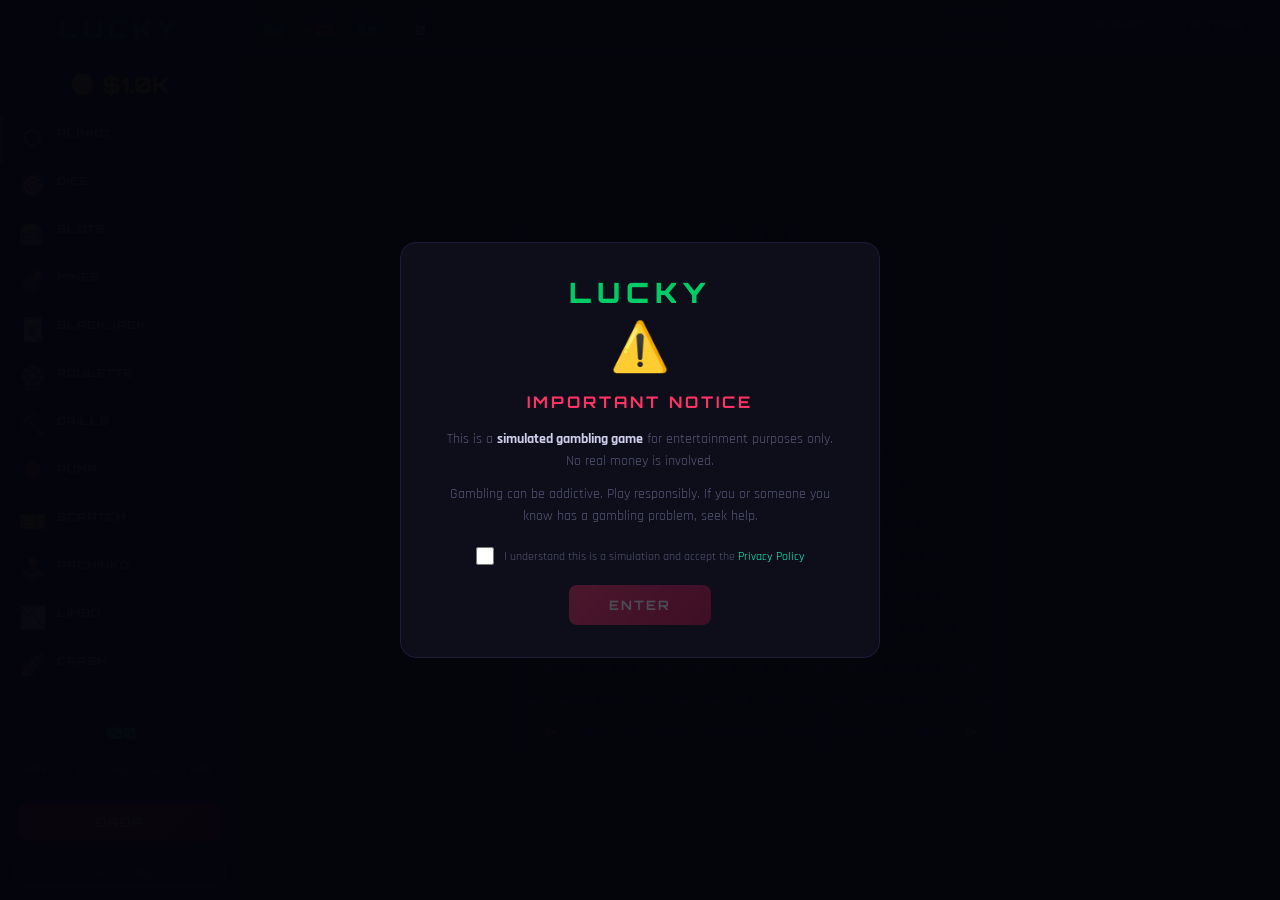
==== commit 9ca0fbc4: "REVAMPED THE WHOLE THING yeah.... starting from scratch! :P" ====
--- a/index.html
+++ b/index.html
@@ -1,2905 +1,665 @@
 <!DOCTYPE html>
 <html lang="en">
 <head>
-<meta charset="UTF-8"> <meta name="viewport" content="width=device-width, initial-scale=1.0"> <title>Lucky Games - Entertainment Only</title>
-<link rel="icon" type="image/png" href="images/Icon.png">
-<link rel="stylesheet" href="style.css">
+  <meta charset="UTF-8">
+  <meta name="viewport" content="width=device-width, initial-scale=1.0">
+  <title>LUCKY — Roguelite Gambling Simulator</title>
+  <link rel="stylesheet" href="style.css">
 </head>
 <body>
-<div id="toast-container">
-</div>
-<div class="sidebar">
-<div class="logo sticky-logo" onclick="showGameSelection()" style="cursor: pointer;">
-🎲 LUCKY</div>
-<nav class="nav-menu">
-<button class="nav-item active" onclick="showGame('dice')">
-<span class="icon">🎲</span>
-Dice
-</button>
-<button class="nav-item" onclick="showGame('plinko')">
-<span class="icon">⚪</span>
-Plinko
-</button>
-<button class="nav-item" onclick="showGame('mines')">
-<span class="icon">💣</span>
-Mines
-</button>
-<button class="nav-item" onclick="showGame('limbo')">
-<span class="icon">🚀</span>
-Limbo
-</button>
-<button class="nav-item" onclick="showGame('crash')">
-<span class="icon">📈</span>
-Crash
-</button>
-<button class="nav-item" onclick="showGame('roulette')">
-<span class="icon">🎡</span>
-Roulette
-</button>
-<button class="nav-item" onclick="showGame('coinflip')">
-<span class="icon">🪙</span>
-Coin Flip
-</button>
-<button class="nav-item" onclick="showGame('keno')">
-<span class="icon">🔢</span>
-Keno
-</button>
-<button class="nav-item" onclick="showGame('stocks')">
-<span class="icon">📊</span>
-Stocks
-</button>
-<button class="nav-item" onclick="showGame('slots')">
-<span class="icon">🎰</span>
-Slots
-</button>
-<button class="nav-item" onclick="showGame('tower')">
-<span class="icon">🗼</span>
-Tower
-</button>
-<button class="nav-item" onclick="showGame('cases')">
-<span class="icon">📦</span>
-Cases
-</button>
-<button class="nav-item" onclick="showGame('scratch')">
-<span class="icon">🎫</span>
-Scratch
-</button>
-<button class="nav-item" onclick="showGame('packs')">
-<span class="icon">🎴</span>
-Packs
-</button>
-<button class="nav-item" onclick="showGame('pump')">
-<span class="icon">🎈</span>
-Pump
-</button>
-<button class="nav-item" onclick="showGame('drill')">
-<span class="icon">⛏️</span>
-Drill
-</button>
-<button class="nav-item" onclick="showGame('diamonds')">
-<span class="icon">💎</span>
-Diamonds
-</button>
-<button class="nav-item" onclick="showGame('darts')">
-<span class="icon">🎯</span>
-Darts
-</button>
-<button class="nav-item" onclick="showGame('chicken')">
-<span class="icon">🐔</span>
-Chicken
-</button>
-<button class="nav-item" onclick="showGame('hilo')">
-<span class="icon">🃏</span>
-Hi-Lo
-</button>
-<button class="nav-item" onclick="showGame('tarot')">
-<span class="icon">🔮</span>
-Tarot
-</button>
-<button class="nav-item" onclick="showGame('snakes')">
-<span class="icon">🐍</span>
-Snakes
-</button>
-<button class="nav-item" onclick="showGame('blackjack')">
-<span class="icon">��</span>
-Blackjack
-</button>
-<button class="nav-item" onclick="showGame('baccarat')">
-<span class="icon">🎴</span>
-Baccarat
-</button>
-<button class="nav-item" onclick="showGame('videopoker')">
-<span class="icon">🃏</span>
-Video Poker
-</button>
-<button class="nav-item" onclick="showGame('rps')">
-<span class="icon">✊</span>
-RPS
-</button>
-<button class="nav-item" onclick="showGame('horse')">
-<span class="icon">🐎</span>
-Horse Race
-</button>
-</nav>
-<div class="disclaimer">
-For Entertainment Only<br>No Real Money<br><a href="privacy-policy.html" target="_blank" style="color:#556b7c;font-size:10px;text-decoration:underline;">Privacy Policy</a><br><span style="color:#556b7c;font-size:10px;">© PeakGames 2026</span></div>
-</div>
-<div class="main-content">
-<header class="top-bar">
-<div class="balance-container">
-<span class="balance-label">Balance</span>
-<span class="balance-amount">$<span id="balance">1000.00</span>
-</span>
-</div>
-<div class="stats-container" onclick="toggleStatsPanel()">
-<div class="stats-summary">
-<div class="stats-item">
-<span class="stats-label">Wagered</span>
-<span class="stats-value" id="total-wagered">$0.00</span>
-</div>
-<div class="stats-item">
-<span class="stats-label">Profit</span>
-<span class="stats-value profit" id="total-profit">$0.00</span>
-</div>
-<div class="stats-item">
-<span class="stats-label">W/L</span>
-<span class="stats-value" id="win-loss-ratio">0/0</span>
-</div>
-</div>
-<div class="stats-graph-mini" id="stats-graph-mini">
-<canvas id="mini-graph-canvas" width="100" height="30"></canvas>
-</div>
-</div>
-<div class="music-controls">
-<button class="music-btn" id="music-toggle" onclick="toggleMusic()" style="display:none;">
-🎵 Music: OFF</button>
-<div class="music-selector-container" id="music-selector-container" style="display:none;">
-<button class="music-btn" id="music-selector-btn" onclick="toggleMusicSelector()">
-🎵</button>
-<div class="music-dropdown" id="music-dropdown" style="display:none;">
-<select id="music-track-select" onchange="changeMusicFromDropdown()">
-<option value="none">No Music</option>
-</select>
-</div>
-</div>
-<button class="music-btn" onclick="openChangelog()">
-📋 Changelog</button>
-<button class="music-btn" onclick="openAchievements()">
-🏆 Achievements</button>
-<button class="music-btn" onclick="openShop()">
-🛒 Shop</button>
-</div>
-</header>
-<!-- Stats Panel Modal -->
-<div id="stats-panel" class="modal" style="display:none;">
-<div class="modal-content stats-modal-content">
-<div class="modal-header">
-<h2>📊 Session Statistics</h2>
-<button class="close-btn" onclick="closeStatsPanel()">✕</button>
-</div>
-<div class="stats-panel-body">
-<div class="stats-overview">
-<div class="stat-card">
-<div class="stat-card-label">Total Wagered</div>
-<div class="stat-card-value" id="panel-wagered">$0.00</div>
-</div>
-<div class="stat-card">
-<div class="stat-card-label">Total Won</div>
-<div class="stat-card-value green" id="panel-won">$0.00</div>
-</div>
-<div class="stat-card">
-<div class="stat-card-label">Total Lost</div>
-<div class="stat-card-value red" id="panel-lost">$0.00</div>
-</div>
-<div class="stat-card">
-<div class="stat-card-label">Net Profit</div>
-<div class="stat-card-value profit-value" id="panel-profit">$0.00</div>
-</div>
-<div class="stat-card">
-<div class="stat-card-label">Wins</div>
-<div class="stat-card-value" id="panel-wins">0</div>
-</div>
-<div class="stat-card">
-<div class="stat-card-label">Losses</div>
-<div class="stat-card-value" id="panel-losses">0</div>
-</div>
-</div>
-<div class="stats-graph-container">
-<h3>Profit/Loss Graph</h3>
-<canvas id="stats-graph-canvas" width="800" height="300"></canvas>
-</div>
-<button class="bet-button" onclick="resetStats()" style="margin-top: 20px;">Reset Statistics</button>
-</div>
-</div>
-</div>
-<div class="game-container">
-<!-- Dice Game -->
-<div id="dice-game" class="game-panel active">
-<div class="game-controls">
-<div class="control-group">
-<label>Bet Amount</label>
-<input type="number" id="dice-bet" value="10.00" step="0.01" min="0.01"> </div>
-<div class="control-group">
-<label>Roll Over</label>
-<input type="range" id="dice-target" min="2" max="98" value="50"> <span id="dice-target-value">50.00</span>
-</div>
-<div class="control-group">
-<label>Multiplier</label>
-<span id="dice-multiplier" class="multiplier">1.98x</span>
-</div>
-<div class="control-group">
-<label>Win Chance</label>
-<span id="dice-chance" class="chance">50.00%</span>
-</div>
-<button class="bet-button" onclick="playDice()">
-Bet</button>
-<button class="bet-button" id="loaded-dice-btn" onclick="useLoadedDice()" style="background: #ffc800; display: none;">
-🎲 Use Loaded Dice</button>
-</div>
-<div class="game-display">
-<div class="dice-result-display">
-<div class="dice-number" id="dice-number">
-50.00</div>
-<div class="dice-bar">
-<div class="dice-target-line" id="dice-target-line">
-</div>
-<div class="dice-roll-indicator" id="dice-roll-indicator">
-</div>
-</div>
-</div>
-</div>
-</div>
-<!-- Plinko Game -->
-<div id="plinko-game" class="game-panel">
-<div class="game-controls">
-<div class="control-group">
-<label>Bet Amount</label>
-<input type="number" id="plinko-bet" value="10.00" step="0.01" min="0.01"> </div>
-<div class="control-group">
-<label>Risk</label>
-<select id="plinko-risk">
-<option value="low">
-Low</option>
-<option value="medium" selected>
-Medium</option>
-<option value="high">
-High</option>
-</select>
-</div>
-<div class="control-group">
-<label>Number of Balls</label>
-<input type="number" id="plinko-balls" value="1" min="1" max="10">
-<button class="max-button" onclick="document.getElementById('plinko-balls').value = 10">
-Max</button>
-</div>
-<button class="bet-button" onclick="playPlinko()">
-Drop Ball</button>
-<button class="bet-button" id="lucky-plinko-btn" onclick="useLuckyPlinko()" style="background: #00e701; display: none;">
-🍀 Use Lucky Plinko</button>
-<button class="bet-button" id="plinko-magnet-btn" onclick="usePlinkoMagnet()" style="background: #ffc800; display: none;">
-🎯 Use Plinko Magnet</button>
-</div>
-<div class="game-display">
-<div style="width: 100%; max-width: 600px;">
-<canvas id="plinko-canvas" width="600" height="550">
-</canvas>
-<div class="plinko-multipliers" id="plinko-multipliers">
-</div>
-</div>
-</div>
-</div>
-<!-- Mines Game -->
-<div id="mines-game" class="game-panel">
-<div class="game-controls">
-<div class="control-group">
-<label>Bet Amount</label>
-<input type="number" id="mines-bet" value="10.00" step="0.01" min="0.01"> </div>
-<div class="control-group">
-<label>Mines</label>
-<select id="mines-count">
-<option value="3">
-3 Mines</option>
-<option value="5" selected>
-5 Mines</option>
-<option value="10">
-10 Mines</option>
-<option value="15">
-15 Mines</option>
-</select>
-</div>
-<div class="control-group">
-<label>Profit</label>
-<span id="mines-profit" class="profit">$0.00</span>
-</div>
-<button class="bet-button" id="mines-start-btn" onclick="startMines()">
-Bet</button>
-<button class="cashout-button" id="mines-cashout-btn" onclick="cashoutMines()" style="display:none;">
-Cashout</button>
-<button class="bet-button" id="mine-detector-btn" onclick="useMineDetector()" style="background: #ffc800; display: none;">
-💎 Use Mine Detector</button>
-<button class="bet-button" id="mine-shield-btn" onclick="useMineShield()" style="background: #00e701; display: none;">
-🛡️ Use Mine Shield</button>
-</div>
-<div class="game-display">
-<div style="width: 100%; max-width: 550px;">
-<div class="mines-grid" id="mines-grid">
-</div>
-</div>
-</div>
-</div>
-<!-- Limbo Game -->
-<div id="limbo-game" class="game-panel">
-<div class="game-controls">
-<div class="control-group">
-<label>Bet Amount</label>
-<input type="number" id="limbo-bet" value="10.00" step="0.01" min="0.01"> </div>
-<div class="control-group">
-<label>Target Multiplier</label>
-<input type="number" id="limbo-target" value="2.00" step="0.01" min="1.01"> </div>
-<button class="bet-button" onclick="playLimbo()">
-Bet</button>
-<button class="bet-button" id="limbo-boost-btn" onclick="useLimboBoost()" style="background: #00e701; display: none;">
-⚡ Use Limbo Boost</button>
-<button class="bet-button" id="limbo-precision-btn" onclick="useLimboPrecision()" style="background: #ffc800; display: none;">
-🎯 Use Limbo Precision</button>
-</div>
-<div class="game-display">
-<div class="limbo-display">
-<div class="limbo-rocket-container" id="limbo-rocket-container">
-  <div class="limbo-rocket" id="limbo-rocket">🚀</div>
-</div>
-<div class="limbo-result" id="limbo-result">1.00x</div>
-<div class="limbo-status" id="limbo-status">
-</div>
-</div>
-</div>
-</div>
-<!-- Crash Game -->
-<div id="crash-game" class="game-panel">
-<div class="game-controls">
-<div class="control-group">
-<label>Bet Amount</label>
-<input type="number" id="crash-bet" value="10.00" step="0.01" min="0.01"> </div>
-<div class="control-group">
-<label>Auto Cashout</label>
-<input type="number" id="crash-auto" value="2.00" step="0.01" min="1.01"> </div>
-<button class="bet-button" id="crash-bet-btn" onclick="playCrash()">
-Bet</button>
-<button class="cashout-button" id="crash-cashout-btn" onclick="crashCashout()" style="display:none;">
-Cashout</button>
-<button class="bet-button" id="crash-insurance-btn" onclick="useCrashInsurance()" style="background: #ffc800; display: none;">
-🛡️ Use Crash Insurance</button>
-<button class="bet-button" id="moon-shot-btn" onclick="useMoonShot()" style="background: #00e701; display: none;">
-🚀 Use Moon Shot</button>
-</div>
-<div class="game-display">
-<div class="crash-display">
-<div class="crash-multiplier" id="crash-multiplier">
-1.00x</div>
-<div class="crash-graph">
-<canvas id="crash-canvas" width="660" height="300">
-</canvas>
-</div>
-</div>
-</div>
-</div>
-<!-- Roulette Game -->
-<div id="roulette-game" class="game-panel">
-<div class="game-controls">
-<div class="control-group">
-<label>Bet Amount</label>
-<input type="number" id="roulette-bet" value="10.00" step="0.01" min="0.01"> </div>
-<div class="control-group">
-<label>Selected Bet</label>
-<div id="roulette-selected-bet" style="color: #00e701; font-weight: 600;">
-None</div>
-</div>
-<button class="bet-button" onclick="playRoulette()">
-Spin</button>
-<button class="bet-button" style="background: #556b7c;" onclick="clearRouletteBet()">
-Clear Bet</button>
-<button class="bet-button" id="roulette-vision-btn" onclick="useRouletteVision()" style="background: #ffc800; display: none;">
-🔮 Use Roulette Vision</button>
-<button class="bet-button" id="wheel-magnet-btn" onclick="useWheelMagnet()" style="background: #00e701; display: none;">
-🧲 Use Wheel Magnet</button>
-</div>
-<div class="game-display">
-<div class="roulette-display">
-<!-- Betting Board -->
-<div class="roulette-board">
-<div class="board-section">
-<div class="board-label">
-Outside Bets</div>
-<div class="color-bets">
-<div class="bet-option color-red" onclick="selectRouletteBet('red', 2)">
-<div class="bet-label">
-RED</div>
-<div class="bet-payout">
-2x</div>
-</div>
-<div class="bet-option color-black" onclick="selectRouletteBet('black', 2)">
-<div class="bet-label">
-BLACK</div>
-<div class="bet-payout">
-2x</div>
-</div>
-<div class="bet-option" onclick="selectRouletteBet('even', 2)" style="background: #2c3e50;">
-<div class="bet-label">
-EVEN</div>
-<div class="bet-payout">
-2x</div>
-</div>
-<div class="bet-option" onclick="selectRouletteBet('odd', 2)" style="background: #2c3e50;">
-<div class="bet-label">
-ODD</div>
-<div class="bet-payout">
-2x</div>
-</div>
-<div class="bet-option" onclick="selectRouletteBet('low', 2)" style="background: #34495e;">
-<div class="bet-label">
-1-18</div>
-<div class="bet-payout">
-2x</div>
-</div>
-<div class="bet-option" onclick="selectRouletteBet('high', 2)" style="background: #34495e;">
-<div class="bet-label">
-19-36</div>
-<div class="bet-payout">
-2x</div>
-</div>
-</div>
-</div>
-<div class="board-section">
-<div class="board-label">
-Inside Bets - Numbers (36x)</div>
-<div class="number-grid" id="roulette-number-grid">
-</div>
-</div>
-<div class="board-section">
-<div class="board-label">
-Zero Bet</div>
-<div class="color-bets">
-<div class="bet-option color-green" onclick="selectRouletteBet('green', 2)">
-<div class="bet-label">
-0 (GREEN)</div>
-<div class="bet-payout">
-2x</div>
-</div>
-</div>
-</div>
-</div>
-<div class="roulette-wheel-section">
-<div class="roulette-container">
-<div class="roulette-pointer">
-</div>
-<div class="roulette-wheel">
-<div class="roulette-inner" id="roulette-inner">
-</div>
-<div class="roulette-center" id="roulette-center">
-0</div>
-</div>
-</div>
-<div class="roulette-result" id="roulette-result">
-</div>
-</div>
-</div>
-</div>
-</div>
-<!-- Coin Flip Game -->
-<div id="coinflip-game" class="game-panel">
-<div class="game-controls">
-<div class="control-group">
-<label>Bet Amount</label>
-<input type="number" id="coinflip-bet" value="10.00" step="0.01" min="0.01"> </div>
-<div class="control-group">
-<label>Choose Side</label>
-<div class="button-group">
-<button class="choice-button active" id="heads-btn" onclick="selectCoin('heads')">
-🟡 Heads</button>
-<button class="choice-button" id="tails-btn" onclick="selectCoin('tails')">
-🔵 Tails</button>
-</div>
-</div>
-<button class="bet-button" onclick="playCoinFlip()">
-Flip</button>
-<button class="bet-button" id="biased-coin-btn" onclick="useBiasedCoin()" style="background: #ffc800; display: none;">
-🧲 Use Biased Coin</button>
-<button class="bet-button" id="lucky-coin-btn" onclick="useLuckyCoin()" style="background: #00e701; display: none;">
-🍀 Use Lucky Coin</button>
-</div>
-<div class="game-display">
-<div class="coin-display">
-<div class="coin" id="coin">
-<div class="coin-face coin-heads">
-H</div>
-<div class="coin-face coin-tails">
-T</div>
-</div>
-<div class="coin-result" id="coin-result">
-</div>
-</div>
-</div>
-</div>
-<!-- Keno Game -->
-<div id="keno-game" class="game-panel">
-<div class="game-controls">
-<div class="control-group">
-<label>Bet Amount</label>
-<input type="number" id="keno-bet" value="10.00" step="0.01" min="0.01"> </div>
-<div class="control-group">
-<label>Selected: <span id="keno-selected">0</span>
-/5</label>
-</div>
-<button class="bet-button" onclick="playKeno()">
-Play</button>
-<button class="bet-button" style="background: #556b7c;" onclick="clearKeno()">
-Clear</button>
-<button class="bet-button" id="keno-oracle-btn" onclick="useKenoOracle()" style="background: #ffc800; display: none;">
-🔮 Use Keno Oracle</button>
-<button class="bet-button" id="keno-master-btn" onclick="useKenoMaster()" style="background: #00e701; display: none;">
-🎯 Use Keno Master</button>
-</div>
-<div class="game-display">
-<div class="keno-grid" id="keno-grid">
-</div>
-</div>
-</div>
-<!-- Stocks Game -->
-<div id="stocks-game" class="game-panel">
-<div class="game-controls">
-<div class="control-group">
-<label>Investment Amount</label>
-<input type="number" id="stocks-bet" value="100.00" step="0.01" min="0.01"> </div>
-<div class="control-group">
-<label>Stock</label>
-<select id="stocks-choice">
-<option value="btc">
-Bitcoin (BTC) - Extreme Volatility</option>
-<option value="eth">
-Ethereum (ETH) - High Volatility</option>
-<option value="tech">
-Tech Corp - Medium Volatility</option>
-<option value="stable">
-Blue Chip - Low Volatility</option>
-<option value="penny">
-Penny Stock - Very High Risk</option>
-<option value="gold">
-Gold - Safe Haven</option>
-<option value="meme">
-Meme Stock - Unpredictable</option>
-</select>
-</div>
-<div class="control-group">
-<label>Current Price: $<span id="stock-price">100.00</span>
-</label>
-<label>Shares Owned: <span id="stock-shares">0</span>
-</label>
-</div>
-<button class="bet-button" id="stock-buy-btn" onclick="buyStock()">
-Buy</button>
-<button class="cashout-button" id="stock-sell-btn" onclick="sellStock()">
-Sell All</button>
-<button class="bet-button" id="insider-trading-btn" onclick="useInsiderTrading()" style="background: #ffc800; display: none;">
-📈 Use Insider Trading</button>
-<button class="bet-button" id="bull-market-btn" onclick="useBullMarket()" style="background: #00e701; display: none;">
-🐂 Use Bull Market</button>
-</div>
-<div class="game-display">
-<div class="stocks-result-display">
-<canvas id="stocks-canvas" width="700" height="400">
-</canvas>
-<div class="stock-info">
-<div class="stock-stat">
-<span class="stat-label">Portfolio Value</span>
-<span class="stat-value" id="portfolio-value">$0.00</span>
-</div>
-<div class="stock-stat">
-<span class="stat-label">Profit/Loss</span>
-<span class="stat-value" id="profit-loss">$0.00</span>
-</div>
-</div>
-</div>
-</div>
-</div>
-<!-- Slots Game -->
-<div id="slots-game" class="game-panel">
-<div class="game-controls">
-<div class="control-group">
-<label>Slot Type</label>
-<select id="slots-variant" onchange="changeSlotsVariant()">
-<option value="3x3">
-Classic 3x3</option>
-<option value="3x5">
-Modern 3x5</option>
-</select>
-</div>
-<div class="control-group">
-<label>Bet Amount</label>
-<input type="number" id="slots-bet" value="10.00" step="0.01" min="0.01"> </div>
-<button class="bet-button" onclick="playSlots()">
-Spin</button>
-<button class="bet-button" id="lucky-slots-btn" onclick="useLuckySlots()" style="background: #ffc800; display: none;">
-🍀 Use Lucky Slots</button>
-<button class="bet-button" id="diamond-reels-btn" onclick="useDiamondReels()" style="background: #00e701; display: none;">
-💎 Use Diamond Reels</button>
-<div class="control-group" style="margin-top: 20px;">
-<label style="color: #ffc800;">Win Probabilities</label>
-<div style="font-size: 12px; color: #b1bad3; line-height: 1.6;">
-<div>
-🍒🍒🍒 - 10x (8%)</div>
-<div>
-🔔🔔🔔 - 15x (6%)</div>
-<div>
-⭐⭐⭐ - 25x (4%)</div>
-<div>
-💎💎💎 - 50x (2%)</div>
-<div>
-7️⃣7️⃣7️⃣ - 100x (0.8%)</div>
-<div style="margin-top: 8px; color: #00e701;">
-Two Match - 2x (20%)</div>
-</div>
-</div>
-</div>
-<div class="game-display">
-<div class="slots-result-display">
-<div class="slots-reels" id="slots-reels-container">
-<div class="slot-reel" id="slot-reel-1">
-🍒</div>
-<div class="slot-reel" id="slot-reel-2">
-⭐</div>
-<div class="slot-reel" id="slot-reel-3">
-💎</div>
-</div>
-<div class="slots-result" id="slots-result">
-</div>
-</div>
-</div>
-</div>
-<!-- Tower Game -->
-<div id="tower-game" class="game-panel">
-<div class="game-controls">
-<div class="control-group">
-<label>Bet Amount</label>
-<input type="number" id="tower-bet" value="10.00" step="0.01" min="0.01"> </div>
-<div class="control-group">
-<label>Difficulty</label>
-<select id="tower-difficulty">
-<option value="easy">
-Easy (3 safe)</option>
-<option value="medium" selected>
-Medium (2 safe)</option>
-<option value="hard">
-Hard (1 safe)</option>
-</select>
-</div>
-<div class="control-group">
-<label>Profit</label>
-<span id="tower-profit" class="profit">$0.00</span>
-</div>
-<button class="bet-button" id="tower-start-btn" onclick="startTower()">
-Start</button>
-<button class="cashout-button" id="tower-cashout-btn" onclick="cashoutTower()" style="display:none;">
-Cashout</button>
-<button class="bet-button" id="tower-shield-btn" onclick="useTowerShield()" style="background: #ffc800; display: none;">
-🛡️ Use Tower Shield</button>
-<button class="bet-button" id="tower-vision-btn" onclick="useTowerVision()" style="background: #00e701; display: none;">
-👁️ Use Tower Vision</button>
-</div>
-<div class="game-display">
-<div class="tower-result-display">
-<div class="tower-grid" id="tower-grid">
-</div>
-</div>
-</div>
-</div>
-<!-- Case Opening Game -->
-<div id="cases-game" class="game-panel">
-<div class="game-controls">
-<div class="control-group">
-<label>Select Case</label>
-<select id="case-type" onchange="updateCaseIcon()">
-<option value="bronze">
-Bronze Case - $10</option>
-<option value="silver">
-Silver Case - $25</option>
-<option value="gold">
-Gold Case - $50</option>
-<option value="diamond">
-Diamond Case - $100</option>
-<option value="platinum">
-Platinum Case - $250</option>
-<option value="legendary">
-Legendary Case - $500</option>
-<option value="mythic">
-Mythic Case - $1000</option>
-</select>
-</div>
-<div class="control-group">
-<label>Quantity</label>
-<input type="number" id="case-quantity" value="1" min="1" max="10" step="1"> </div>
-<button class="bet-button" onclick="openCase()">
-Open Case</button>
-<button class="bet-button" id="cases-luck-btn" onclick="useCasesLuck()" style="background: #ffc800; display: none;">🍀 Use Lucky Case</button>
-<button class="bet-button" id="cases-rare-btn" onclick="useCasesRare()" style="background: #00e701; display: none;">💎 Use Rare Finder</button>
-</div>
-<div class="game-display">
-<div class="case-result-display">
-<div class="case-animation" id="case-animation">
-<div class="case-box" id="case-box">
-📦</div>
-<div class="case-spin-container" id="case-spin-container" style="display: none;">
-<div class="case-spin-items" id="case-spin-items">
-</div>
-<div class="case-spin-selector">
-</div>
-</div>
-</div>
-<div class="case-result" id="case-result">
-</div>
-<div class="case-items" id="case-items">
-</div>
-</div>
-</div>
-</div>
-<!-- Scratch Card Game -->
-<div id="scratch-game" class="game-panel">
-<div class="game-controls">
-<div class="control-group">
-<label>Card Type</label>
-<select id="scratch-type">
-<option value="classic">
-Classic (Match 3)</option>
-<option value="lucky">
-Lucky (Match 1)</option>
-<option value="mega">
-Mega (Match 5)</option>
-</select>
-</div>
-<div class="control-group">
-<label>Card Price</label>
-<select id="scratch-price">
-<option value="5">
-$5 Card</option>
-<option value="10">
-$10 Card</option>
-<option value="25">
-$25 Card</option>
-<option value="50">
-$50 Card</option>
-<option value="100">
-$100 Card</option>
-<option value="250">
-$250 Card</option>
-<option value="500">
-$500 Card</option>
-</select>
-</div>
-<button class="bet-button" onclick="buyScratchCard()">
-Buy Card</button>
-<button class="bet-button" id="scratch-golden-btn" onclick="useScratchGolden()" style="background: #ffc800; display: none;">🎫 Use Golden Ticket</button>
-<button class="bet-button" id="scratch-reveal-btn" onclick="useScratchReveal()" style="background: #00e701; display: none;">��️ Use X-Ray Vision</button>
-</div>
-<div class="game-display">
-<div class="scratch-result-display">
-<div class="scratch-card" id="scratch-card">
-<div class="scratch-card-header">
-<div class="scratch-card-title">
-🎫 LUCKY SCRATCH 🎫</div>
-<div class="scratch-card-subtitle" id="scratch-subtitle">
-Match 3 to Win!</div>
-</div>
-<div class="scratch-symbols" id="scratch-symbols">
-</div>
-<div class="scratch-overlay" id="scratch-overlay">
-</div>
-</div>
-<div class="scratch-result" id="scratch-result">
-</div>
-</div>
-</div>
-</div>
-
-<!-- Packs Game -->
-<div id="packs-game" class="game-panel">
-<div class="game-controls">
-<div class="control-group">
-<label>Pack Type</label>
-<select id="pack-type" onchange="updatePackPreview()">
-<option value="starter">Starter Pack - $20</option>
-<option value="premium">Premium Pack - $50</option>
-<option value="elite">Elite Pack - $100</option>
-<option value="legendary">Legendary Pack - $250</option>
-<option value="mythic">Mythic Pack - $500</option>
-<option value="cosmic">Cosmic Pack - $1000</option>
-</select>
-</div>
-<div class="control-group">
-<label>Quantity</label>
-<input type="number" id="pack-quantity" value="1" min="1" max="5" step="1">
-</div>
-<button class="bet-button" onclick="openPack()">
-Open Pack</button>
-<button class="bet-button" style="background: #556b7c;" onclick="togglePackCollection()">
-📊 Collection</button>
-<button class="bet-button" id="packs-boost-btn" onclick="usePacksBoost()" style="background: #ffc800; display: none;">⚡ Use Pack Boost</button>
-<button class="bet-button" id="packs-legendary-btn" onclick="usePacksLegendary()" style="background: #00e701; display: none;">👑 Use Legendary Hunter</button>
-</div>
-<div class="game-display">
-<div class="packs-result-display">
-<div class="pack-animation" id="pack-animation">
-<div class="pack-box pack-starter" id="pack-box">
-<div class="pack-lid"></div>
-<div class="pack-body"></div>
-</div>
-</div>
-<div class="pack-cards" id="pack-cards"></div>
-<div class="pack-result" id="pack-result"></div>
-</div>
-</div>
-</div>
-
-<!-- Pack Collection Modal -->
-<div id="pack-collection-modal" class="modal">
-<div class="modal-content">
-<div class="modal-header">
-<h2>📊 Pack Collection</h2>
-<button class="close-btn" onclick="togglePackCollection()">✕</button>
-</div>
-<div class="pack-collection-grid">
-<div class="collection-pack">
-<h3>Starter Pack - $20</h3>
-<div class="collection-chances">
-<div class="chance-item">Common: 70% (💵 $1-3)</div>
-<div class="chance-item">Rare: 25% (💰 $5-12)</div>
-<div class="chance-item">Epic: 4% (💎 $15-35)</div>
-<div class="chance-item">Legendary: 1% (👑 $50-120)</div>
-</div>
-</div>
-<div class="collection-pack">
-<h3>Premium Pack - $50</h3>
-<div class="collection-chances">
-<div class="chance-item">Common: 50% (💵 $1-3)</div>
-<div class="chance-item">Rare: 35% (💰 $5-12)</div>
-<div class="chance-item">Epic: 12% (💎 $15-35)</div>
-<div class="chance-item">Legendary: 3% (👑 $50-120)</div>
-</div>
-</div>
-<div class="collection-pack">
-<h3>Elite Pack - $100</h3>
-<div class="collection-chances">
-<div class="chance-item">Common: 30% (💵 $1-3)</div>
-<div class="chance-item">Rare: 45% (💰 $5-12)</div>
-<div class="chance-item">Epic: 20% (💎 $15-35)</div>
-<div class="chance-item">Legendary: 5% (👑 $50-120)</div>
-</div>
-</div>
-<div class="collection-pack">
-<h3>Legendary Pack - $250</h3>
-<div class="collection-chances">
-<div class="chance-item">Common: 10% (💵 $1-3)</div>
-<div class="chance-item">Rare: 40% (💰 $5-12)</div>
-<div class="chance-item">Epic: 35% (💎 $15-35)</div>
-<div class="chance-item">Legendary: 15% (👑 $50-120)</div>
-</div>
-</div>
-<div class="collection-pack">
-<h3>Mythic Pack - $500</h3>
-<div class="collection-chances">
-<div class="chance-item">Rare: 30% (💰 $10-20)</div>
-<div class="chance-item">Epic: 45% (💎 $30-60)</div>
-<div class="chance-item">Legendary: 20% (👑 $100-200)</div>
-<div class="chance-item">Mythic: 5% (⭐ $200-400)</div>
-</div>
-</div>
-<div class="collection-pack">
-<h3>Cosmic Pack - $1000</h3>
-<div class="collection-chances">
-<div class="chance-item">Epic: 35% (💎 $50-100)</div>
-<div class="chance-item">Legendary: 40% (👑 $200-400)</div>
-<div class="chance-item">Mythic: 20% (⭐ $500-900)</div>
-<div class="chance-item">Cosmic: 5% (🌟 $1000-2000)</div>
-</div>
-</div>
-</div>
-</div>
-</div>
-
-<!-- Pump Game -->
-<div id="pump-game" class="game-panel">
-<div class="game-controls">
-<div class="control-group">
-<label>Bet Amount</label>
-<input type="number" id="pump-bet" value="10.00" step="0.01" min="0.01">
-</div>
-<div class="control-group">
-<label>Current Multiplier</label>
-<span id="pump-multiplier" class="multiplier">1.00x</span>
-</div>
-<div class="control-group">
-<label>Pumps: <span id="pump-count">0</span></label>
-</div>
-<button class="bet-button" id="pump-start-btn" onclick="startPump()">
-Start</button>
-<button class="bet-button" id="pump-pump-btn" onclick="pumpBalloon()" style="display:none;">
-💨 Pump</button>
-<button class="cashout-button" id="pump-cashout-btn" onclick="cashoutPump()" style="display:none;">
-Cashout</button>
-<button class="bet-button" id="pump-safety-btn" onclick="usePumpSafety()" style="background: #ffc800; display: none;">🛡️ Use Pump Safety</button>
-<button class="bet-button" id="pump-greed-btn" onclick="usePumpGreed()" style="background: #00e701; display: none;">💰 Use Greedy Pump</button>
-</div>
-<div class="game-display">
-<div class="pump-result-display">
-<div class="balloon-container">
-<div class="balloon" id="balloon">
-<div class="balloon-body"></div>
-<div class="balloon-highlight"></div>
-<div class="balloon-shadow"></div>
-</div>
-<div class="balloon-string" id="balloon-string"></div>
-</div>
-<div class="pump-stats">
-<div class="pump-stat">
-<span class="stat-label">Pop Chance</span>
-<span class="stat-value" id="pump-pop-chance">5%</span>
-</div>
-</div>
-<div class="pump-result" id="pump-result"></div>
-</div>
-</div>
-</div>
-
-<!-- Drill Game -->
-<div id="drill-game" class="game-panel">
-<div class="game-controls">
-<div class="control-group">
-<label>Bet Amount</label>
-<input type="number" id="drill-bet" value="10.00" step="0.01" min="0.01">
-</div>
-<div class="control-group">
-<label>Target Multiplier</label>
-<input type="number" id="drill-target" value="2.00" step="0.1" min="1.1" max="100">
-</div>
-<div class="control-group">
-<label>Select Drill</label>
-<div class="drill-selection" id="drill-selection">
-<button class="drill-choice" onclick="selectDrill(0)">⛏️ Drill 1</button>
-<button class="drill-choice" onclick="selectDrill(1)">🔩 Drill 2</button>
-<button class="drill-choice" onclick="selectDrill(2)">🪓 Drill 3</button>
-</div>
-</div>
-<button class="bet-button" id="drill-start-btn" onclick="startDrill()">
-Start</button>
-<button class="bet-button" id="drill-luck-btn" onclick="useDrillLuck()" style="background: #ffc800; display: none;">🍀 Use Lucky Drill</button>
-<button class="bet-button" id="drill-vision-btn" onclick="useDrillVision()" style="background: #00e701; display: none;">👁️ Use Drill Vision</button>
-</div>
-<div class="game-display">
-<div class="drill-result-display">
-<div class="drill-paths" id="drill-paths">
-<div class="drill-path">
-<div class="drill-icon">⛏️</div>
-<div class="drill-progress" id="drill-progress-0"></div>
-</div>
-<div class="drill-path">
-<div class="drill-icon">🔩</div>
-<div class="drill-progress" id="drill-progress-1"></div>
-</div>
-<div class="drill-path">
-<div class="drill-icon">🪓</div>
-<div class="drill-progress" id="drill-progress-2"></div>
-</div>
-</div>
-<div class="drill-result" id="drill-result"></div>
-</div>
-</div>
-</div>
-
-<!-- Diamonds Game -->
-<div id="diamonds-game" class="game-panel">
-<div class="game-controls">
-<div class="control-group">
-<label>Bet Amount</label>
-<input type="number" id="diamonds-bet" value="10.00" step="0.01" min="0.01">
-</div>
-<button class="bet-button" onclick="playDiamonds()">Roll Gems</button>
-<button class="bet-button" id="diamonds-match-btn" onclick="useDiamondsMatch()" style="background: #ffc800; display: none;">🎯 Use Match Master</button>
-<button class="bet-button" id="diamonds-rare-btn" onclick="useDiamondsRare()" style="background: #00e701; display: none;">💎 Use Rare Gems</button>
-</div>
-<div class="game-display">
-<div class="diamonds-result-display">
-<div class="gems-container" id="gems-container">
-<div class="gem">💎</div>
-<div class="gem">💎</div>
-<div class="gem">💎</div>
-<div class="gem">💎</div>
-<div class="gem">💎</div>
-</div>
-<div class="diamonds-result" id="diamonds-result"></div>
-</div>
-</div>
-</div>
-
-<!-- Darts Game -->
-<div id="darts-game" class="game-panel">
-<div class="game-controls">
-<div class="control-group">
-<label>Bet Amount</label>
-<input type="number" id="darts-bet" value="10.00" step="0.01" min="0.01">
-</div>
-<div class="control-group">
-<label>Difficulty</label>
-<select id="darts-difficulty">
-<option value="easy">Easy</option>
-<option value="medium" selected>Medium</option>
-<option value="hard">Hard</option>
-<option value="expert">Expert</option>
-</select>
-</div>
-<button class="bet-button" onclick="throwDart()">Throw Dart</button>
-<button class="bet-button" id="darts-aim-btn" onclick="useDartsAim()" style="background: #ffc800; display: none;">🎯 Use Perfect Aim</button>
-<button class="bet-button" id="darts-bullseye-btn" onclick="useDartsBullseye()" style="background: #00e701; display: none;">🎪 Use Bullseye Master</button>
-</div>
-<div class="game-display">
-<div class="darts-result-display">
-<div class="dartboard-wrapper">
-<div class="dartboard-simple" id="dartboard-simple">
-<!-- Outer ring (gray) -->
-<div class="dart-ring outer-ring"></div>
-<!-- Mid ring (orange) -->
-<div class="dart-ring mid-ring"></div>
-<!-- Inner ring (yellow) -->
-<div class="dart-ring inner-ring"></div>
-<!-- Bullseye (green) -->
-<div class="dart-ring bullseye-ring"></div>
-<div class="dart-simple" id="dart-simple" style="display:none;">
-<div class="dart-point"></div>
-</div>
-</div>
-<div class="dart-hit-text" id="dart-hit-text"></div>
-</div>
-<div class="dart-multiplier-box">
-<div class="multiplier-label">MULTIPLIER</div>
-<div class="multiplier-value-large" id="multiplier-value-large">0.00x</div>
-</div>
-<div class="darts-result" id="darts-result"></div>
-</div>
-</div>
-</div>
-
-<!-- Chicken Game -->
-<div id="chicken-game" class="game-panel">
-<div class="game-controls">
-<div class="control-group">
-<label>Bet Amount</label>
-<input type="number" id="chicken-bet" value="10.00" step="0.01" min="0.01">
-</div>
-<div class="control-group">
-<label>Difficulty</label>
-<select id="chicken-difficulty">
-<option value="easy">Easy (Low Risk)</option>
-<option value="medium" selected>Medium</option>
-<option value="hard">Hard (High Risk)</option>
-</select>
-</div>
-<button class="bet-button" id="chicken-start-btn" onclick="startChicken()">Start</button>
-<button class="bet-button" id="chicken-hop-btn" onclick="chickenHop()" style="display:none;">Cross Lane</button>
-<button class="cashout-button" id="chicken-cashout-btn" onclick="chickenCashout()" style="display:none;">Cash Out</button>
-<button class="bet-button" id="chicken-safety-btn" onclick="useChickenSafety()" style="background: #ffc800; display: none;">🛡️ Use Chicken Shield</button>
-<button class="bet-button" id="chicken-greed-btn" onclick="useChickenGreed()" style="background: #00e701; display: none;">💰 Use Greedy Chicken</button>
-</div>
-<div class="game-display">
-<div class="chicken-result-display">
-<div class="chicken-viewport" id="chicken-viewport">
-<div class="chicken-world" id="chicken-world">
-<!-- Start zone -->
-<div class="chicken-zone start-zone">START</div>
-<!-- Road lanes will be generated dynamically -->
-<div class="chicken-icon" id="chicken-icon">🐔</div>
-</div>
-</div>
-<div class="chicken-stats">
-<div>Risk: <span id="chicken-risk">10%</span></div>
-<div>Multiplier: <span id="chicken-multiplier">1.00x</span></div>
-<div>Potential Win: $<span id="chicken-potential">0.00</span></div>
-</div>
-<div class="chicken-result" id="chicken-result"></div>
-</div>
-</div>
-</div>
-
-<!-- Hi-Lo Game -->
-<div id="hilo-game" class="game-panel">
-<div class="game-controls">
-<div class="control-group">
-<label>Bet Amount</label>
-<input type="number" id="hilo-bet" value="10.00" step="0.01" min="0.01">
-</div>
-<button class="bet-button" id="hilo-start-btn" onclick="startHilo()">Start Game</button>
-<button class="cashout-button" id="hilo-cashout-btn" onclick="hiloCashout()" style="display:none;">Cash Out</button>
-<button class="bet-button" id="hilo-oracle-btn" onclick="useHiloOracle()" style="background: #ffc800; display: none;">🔮 Use Card Oracle</button>
-<button class="bet-button" id="hilo-streak-btn" onclick="useHiloStreak()" style="background: #00e701; display: none;">⚡ Use Streak Master</button>
-</div>
-<div class="game-display">
-<div class="hilo-display">
-<div class="hilo-card-area">
-<div class="hilo-card" id="hilo-current-card">
-<div class="card-value">?</div>
-</div>
-</div>
-<div class="hilo-buttons" id="hilo-buttons" style="display:none;">
-<button class="hilo-choice-btn lower" onclick="hiloGuess('lower')">
-<span>▼</span><br>LOWER
-</button>
-<button class="hilo-choice-btn higher" onclick="hiloGuess('higher')">
-<span>▲</span><br>HIGHER
-</button>
-</div>
-<div class="hilo-stats">
-<div>Cards: <span id="hilo-cards">0</span></div>
-<div>Multiplier: <span id="hilo-multiplier">1.00x</span></div>
-<div>Potential Win: $<span id="hilo-potential">0.00</span></div>
-</div>
-<div class="hilo-result" id="hilo-result"></div>
-</div>
-</div>
-</div>
-
-<!-- Tarot Game -->
-<div id="tarot-game" class="game-panel">
-<div class="game-controls">
-<div class="control-group">
-<label>Bet Amount</label>
-<input type="number" id="tarot-bet" value="10.00" step="0.01" min="0.01">
-</div>
-<div class="control-group">
-<label>Risk Level</label>
-<select id="tarot-risk">
-<option value="easy">Easy</option>
-<option value="medium" selected>Medium</option>
-<option value="hard">Hard</option>
-<option value="expert">Expert</option>
-</select>
-</div>
-<button class="bet-button" id="tarot-play-btn" onclick="playTarot()">Reveal Cards</button>
-<button class="bet-button" id="tarot-fortune-btn" onclick="useTarotFortune()" style="background: #ffc800; display: none;">🔮 Use Fortune Teller</button>
-<button class="bet-button" id="tarot-vision-btn" onclick="useTarotVision()" style="background: #00e701; display: none;">✨ Use Mystic Vision</button>
-</div>
-<div class="game-display">
-<div class="tarot-display">
-<div class="tarot-cards">
-<div class="tarot-card" id="tarot-card-1">
-<div class="card-back">🔮</div>
-</div>
-<div class="tarot-card major" id="tarot-card-2">
-<div class="card-back">✨</div>
-</div>
-<div class="tarot-card" id="tarot-card-3">
-<div class="card-back">🔮</div>
-</div>
-</div>
-<div class="tarot-result" id="tarot-result"></div>
-</div>
-</div>
-</div>
-
-<!-- Snakes Game -->
-<div id="snakes-game" class="game-panel">
-<div class="game-controls">
-<div class="control-group">
-<label>Bet Amount</label>
-<input type="number" id="snakes-bet" value="10.00" step="0.01" min="0.01">
-</div>
-<div class="control-group">
-<label>Risk Level</label>
-<select id="snakes-risk">
-<option value="easy">Easy</option>
-<option value="medium" selected>Medium</option>
-<option value="hard">Hard</option>
-</select>
-</div>
-<button class="bet-button" id="snakes-play-btn" onclick="playSnakes()">Roll Dice</button>
-<button class="bet-button" id="snakes-ladder-btn" onclick="useSnakesLadder()" style="background: #ffc800; display: none;">🪜 Use Ladder Boost</button>
-<button class="bet-button" id="snakes-luck-btn" onclick="useSnakesLuck()" style="background: #00e701; display: none;">🍀 Use Lucky Roll</button>
-</div>
-<div class="game-display">
-<div class="snakes-display">
-<div class="snakes-board" id="snakes-board">
-<!-- 12 tiles will be generated -->
-</div>
-<div class="snakes-dice-area">
-<div class="dice-display">
-<div class="die" id="die-1">?</div>
-<div class="die" id="die-2">?</div>
-</div>
-<div class="snakes-stats">
-<div>Position: <span id="snakes-position">0</span>/12</div>
-<div>Multiplier: <span id="snakes-multiplier">0.00x</span></div>
-</div>
-</div>
-<div class="snakes-result" id="snakes-result"></div>
-</div>
-</div>
-</div>
-
-<!-- Blackjack Game -->
-<div id="blackjack-game" class="game-panel">
-<div class="game-controls">
-<div class="control-group">
-<label>Bet Amount</label>
-<input type="number" id="blackjack-bet" value="10.00" step="0.01" min="0.01">
-</div>
-<button class="bet-button" id="blackjack-deal-btn" onclick="dealBlackjack()">Deal</button>
-<button class="bet-button" id="blackjack-hit-btn" onclick="hitBlackjack()" style="display:none;">Hit</button>
-<button class="bet-button" id="blackjack-stand-btn" onclick="standBlackjack()" style="display:none;">Stand</button>
-<button class="bet-button" id="blackjack-double-btn" onclick="doubleBlackjack()" style="display:none;">Double Down</button>
-<button class="bet-button" id="blackjack-split-btn" onclick="splitBlackjack()" style="display:none;">Split</button>
-</div>
-<div class="game-display">
-<div class="blackjack-display">
-<div class="blackjack-dealer">
-<div class="blackjack-label">Dealer</div>
-<div class="blackjack-cards" id="dealer-cards"></div>
-<div class="blackjack-total" id="dealer-total">0</div>
-</div>
-<div class="blackjack-player">
-<div class="blackjack-label">Player</div>
-<div class="blackjack-hands-container" id="blackjack-hands-container">
-<div class="blackjack-hand">
-<div class="blackjack-cards" id="player-cards"></div>
-<div class="blackjack-total" id="player-total">0</div>
-</div>
-</div>
-</div>
-<div class="blackjack-result" id="blackjack-result"></div>
-</div>
-</div>
-</div>
-
-<!-- Baccarat Game -->
-<div id="baccarat-game" class="game-panel">
-<div class="game-controls">
-<div class="control-group">
-<label>Bet Amount</label>
-<input type="number" id="baccarat-bet" value="10.00" step="0.01" min="0.01">
-</div>
-<button class="bet-button" onclick="selectBaccaratBet('player')">
-Bet on Player (2x)</button>
-<button class="bet-button" onclick="selectBaccaratBet('banker')">
-Bet on Banker (1.95x)</button>
-<button class="bet-button" onclick="selectBaccaratBet('tie')">
-Bet on Tie (8x)</button>
-</div>
-<div class="game-display">
-<div class="baccarat-display">
-<div class="baccarat-hands">
-<div class="baccarat-hand">
-<div class="hand-label">PLAYER</div>
-<div class="baccarat-cards" id="baccarat-player-cards"></div>
-<div class="hand-total" id="baccarat-player-total">0</div>
-</div>
-<div class="baccarat-hand">
-<div class="hand-label">BANKER</div>
-<div class="baccarat-cards" id="baccarat-banker-cards"></div>
-<div class="hand-total" id="baccarat-banker-total">0</div>
-</div>
-</div>
-<div class="baccarat-result" id="baccarat-result"></div>
-</div>
-</div>
-</div>
-
-<!-- Video Poker Game -->
-<div id="videopoker-game" class="game-panel">
-<div class="game-controls">
-<div class="control-group">
-<label>Bet Amount</label>
-<input type="number" id="videopoker-bet" value="10.00" step="0.01" min="0.01">
-</div>
-<button class="bet-button" id="videopoker-deal-btn" onclick="dealVideoPoker()">
-Deal</button>
-<button class="bet-button" id="videopoker-draw-btn" onclick="drawVideoPoker()" style="display:none;">
-Draw</button>
-</div>
-<div class="game-display">
-<div class="videopoker-display">
-<div class="poker-cards" id="poker-cards"></div>
-<div class="poker-result" id="poker-result"></div>
-<div class="poker-paytable">
-<div class="paytable-title">PAYTABLE</div>
-<div class="paytable-row"><span>Royal Flush</span><span>250x</span></div>
-<div class="paytable-row"><span>Straight Flush</span><span>50x</span></div>
-<div class="paytable-row"><span>Four of a Kind</span><span>25x</span></div>
-<div class="paytable-row"><span>Full House</span><span>9x</span></div>
-<div class="paytable-row"><span>Flush</span><span>6x</span></div>
-<div class="paytable-row"><span>Straight</span><span>4x</span></div>
-<div class="paytable-row"><span>Three of a Kind</span><span>3x</span></div>
-<div class="paytable-row"><span>Two Pair</span><span>2x</span></div>
-<div class="paytable-row"><span>Jacks or Better</span><span>1x</span></div>
-</div>
-</div>
-</div>
-</div>
-
-<!-- Horse Betting Game -->
-<div id="horse-game" class="game-panel">
-<div class="game-controls">
-<div class="control-group">
-<label>Bet Amount</label>
-<input type="number" id="horse-bet" value="10.00" step="0.01" min="0.01">
-</div>
-<div class="control-group">
-<label>Pick a Horse</label>
-<div class="horse-selection" id="horse-selection"></div>
-</div>
-<button class="bet-button" id="horse-race-btn" onclick="startHorseRace()">🏁 Start Race</button>
-<button class="bet-button" id="horse-cheer-btn" onclick="cheerHorse()" style="background:#e84393;display:none;">📣 Cheer! (1x)</button>
-<div id="cheer-cooldown" style="font-size:12px;color:#556b7c;display:none;margin-top:4px;">Cheer used!</div>
-</div>
-<div class="game-display">
-<div class="horse-race-display">
-<div class="race-track" id="race-track"></div>
-<div class="horse-result" id="horse-result"></div>
-</div>
-</div>
-</div>
-
-<!-- Rock Paper Scissors Game -->
-<div id="rps-game" class="game-panel">
-<div class="game-controls">
-<div class="control-group">
-<label>Bet Amount</label>
-<input type="number" id="rps-bet" value="10.00" step="0.01" min="0.01">
-</div>
-<div class="rps-choices">
-<button class="rps-choice" onclick="playRPS('rock')">
-<span class="rps-icon">✊</span>
-<span>Rock</span>
-</button>
-<button class="rps-choice" onclick="playRPS('paper')">
-<span class="rps-icon">✋</span>
-<span>Paper</span>
-</button>
-<button class="rps-choice" onclick="playRPS('scissors')">
-<span class="rps-icon">✌️</span>
-<span>Scissors</span>
-</button>
-</div>
-</div>
-<div class="game-display">
-<div class="rps-display">
-<div class="rps-battle">
-<div class="rps-player">
-<div class="battle-label">YOU</div>
-<div class="battle-choice" id="player-choice">?</div>
-</div>
-<div class="rps-vs">VS</div>
-<div class="rps-opponent">
-<div class="battle-label">HOUSE</div>
-<div class="battle-choice" id="house-choice">?</div>
-</div>
-</div>
-<div class="rps-result" id="rps-result"></div>
-<div class="rps-streak-info">
-<div class="streak-stat">
-<span class="streak-label">Current Streak:</span>
-<span class="streak-value" id="rps-streak">0</span>
-</div>
-<div class="streak-stat">
-<span class="streak-label">Multiplier:</span>
-<span class="streak-multiplier" id="rps-multiplier">1.00x</span>
-</div>
-<div class="streak-stat">
-<span class="streak-label">Potential Win:</span>
-<span class="streak-potential" id="rps-potential">$0.00</span>
-</div>
-</div>
-<button class="bet-button cashout-btn" id="rps-cashout-btn" onclick="cashoutRPS()" style="display:none; background: #00e701;">
-💰 Cash Out
-</button>
-</div>
-</div>
-</div>
-</div>
-</div>
-</div>
-</div>
-
-<!-- Slide Game -->
-</div>
-
-<!-- Music Shop Modal -->
-<div id="shop-modal" class="modal">
-<div class="modal-content">
-<div class="modal-header">
-<h2>🛒 Shop</h2>
-<button class="close-btn" onclick="closeShop()">
-✕</button>
-</div>
-<!-- Music Section -->
-<div class="shop-section">
-<h3 class="shop-section-title">🎵 Music Tracks</h3>
-<div class="shop-items">
-<div class="shop-item" data-track="1">
-<div class="track-info">
-<span class="track-icon">🌊</span>
-<div>
-<div class="track-name">
-Chill Vibes</div>
-<div class="track-status locked">
-🔒 Locked</div>
-</div>
-</div>
-<div class="track-buttons">
-<button class="preview-btn" onclick="previewTrack(1)" title="Preview Track">
-🎧</button>
-<button class="buy-btn" onclick="buyTrack(1)">
-Buy $50</button>
-</div>
-</div>
-<div class="shop-item" data-track="2">
-<div class="track-info">
-<span class="track-icon">☁️</span>
-<div>
-<div class="track-name">
-Lofi Dreams</div>
-<div class="track-status locked">
-🔒 Locked</div>
-</div>
-</div>
-<div class="track-buttons">
-<button class="preview-btn" onclick="previewTrack(2)" title="Preview Track">
-🎧</button>
-<button class="buy-btn" onclick="buyTrack(2)">
-Buy $75</button>
-</div>
-</div>
-<div class="shop-item" data-track="3">
-<div class="track-info">
-<span class="track-icon">🌙</span>
-<div>
-<div class="track-name">
-Midnight Groove</div>
-<div class="track-status locked">
-🔒 Locked</div>
-</div>
-</div>
-<div class="track-buttons">
-<button class="preview-btn" onclick="previewTrack(3)" title="Preview Track">
-🎧</button>
-<button class="buy-btn" onclick="buyTrack(3)">
-Buy $100</button>
-</div>
-</div>
-<div class="shop-item" data-track="4">
-<div class="track-info">
-<span class="track-icon">🌅</span>
-<div>
-<div class="track-name">
-Sunset Waves</div>
-<div class="track-status locked">
-🔒 Locked</div>
-</div>
-</div>
-<div class="track-buttons">
-<button class="preview-btn" onclick="previewTrack(4)" title="Preview Track">
-🎧</button>
-<button class="buy-btn" onclick="buyTrack(4)">
-Buy $150</button>
-</div>
-</div>
-<div class="shop-item" data-track="5">
-<div class="track-info">
-<span class="track-icon">🎰</span>
-<div>
-<div class="track-name">
-Casino Royale</div>
-<div class="track-status locked">
-🔒 Locked</div>
-</div>
-</div>
-<div class="track-buttons">
-<button class="preview-btn" onclick="previewTrack(5)" title="Preview Track">
-🎧</button>
-<button class="buy-btn" onclick="buyTrack(5)">
-Buy $200</button>
-</div>
-</div>
-<div class="shop-item" data-track="6">
-<div class="track-info">
-<span class="track-icon">✨</span>
-<div>
-<div class="track-name">
-Hotel Lobby</div>
-<div class="track-status locked">
-🔒 Locked</div>
-</div>
-</div>
-<div class="track-buttons">
-<button class="preview-btn" onclick="previewTrack(6)" title="Preview Track">
-🎧</button>
-<button class="buy-btn" onclick="buyTrack(6)">
-Buy $250</button>
-</div>
-</div>
-<div class="shop-item" data-track="7">
-<div class="track-info">
-<span class="track-icon">🎼</span>
-<div>
-<div class="track-name">
-Choral Chambers</div>
-<div class="track-status locked">
-🔒 Locked</div>
-</div>
-</div>
-<div class="track-buttons">
-<button class="preview-btn" onclick="previewTrack(7)" title="Preview Track">
-🎧</button>
-<button class="buy-btn" onclick="buyTrack(7)">
-Buy $300</button>
-</div>
-</div>
-<div class="shop-item" data-track="777">
-<div class="track-info">
-<span class="track-icon">🎰</span>
-<div>
-<div class="track-name">
-Admiring You (Legendary)</div>
-<div class="track-status locked">
-🔒 Locked</div>
-</div>
-</div>
-<div class="track-buttons">
-<button class="preview-btn" onclick="previewTrack(777)" title="Preview Track">
-🎧</button>
-<button class="buy-btn legendary" onclick="buyTrack(777)">
-Buy $777</button>
-</div>
-</div>
-</div>
-</div>
-<div class="shop-divider">
-</div>
-<!-- Dice Upgrades -->
-<div class="shop-section">
-<h3 class="shop-section-title">🎲 Dice Upgrades</h3>
-<div class="shop-items">
-<div class="shop-item">
-<div class="track-info">
-<span class="track-icon">🎲</span>
-<div>
-<div class="track-name">
-Loaded Dice</div>
-<div class="track-status">
-Next roll guaranteed win • Owned: <span id="upgrade-diceBoost">0</span>
-</div>
-</div>
-</div>
-<button class="buy-btn" onclick="buyUpgrade('diceBoost')">
-Buy $150</button>
-</div>
-<div class="shop-item">
-<div class="track-info">
-<span class="track-icon">🎯</span>
-<div>
-<div class="track-name">
-Perfect Roll</div>
-<div class="track-status">
-+10% win chance on all rolls • Owned: <span id="upgrade-dicePerfect">0</span>
-</div>
-</div>
-</div>
-<button class="buy-btn" onclick="buyUpgrade('dicePerfect')">
-Buy $200</button>
-</div>
-</div>
-</div>
-<div class="shop-divider">
-</div>
-<!-- Plinko Upgrades -->
-<div class="shop-section">
-<h3 class="shop-section-title">⚪ Plinko Upgrades</h3>
-<div class="shop-items">
-<div class="shop-item">
-<div class="track-info">
-<span class="track-icon">🍀</span>
-<div>
-<div class="track-name">
-Lucky Plinko</div>
-<div class="track-status">
-Next drop guaranteed high multiplier • Owned: <span id="upgrade-plinkoLuck">0</span>
-</div>
-</div>
-</div>
-<button class="buy-btn" onclick="buyUpgrade('plinkoLuck')">
-Buy $250</button>
-</div>
-<div class="shop-item">
-<div class="track-info">
-<span class="track-icon">🎯</span>
-<div>
-<div class="track-name">
-Plinko Magnet</div>
-<div class="track-status">
-Better multiplier targeting • Owned: <span id="upgrade-plinkoMagnet">0</span>
-</div>
-</div>
-</div>
-<button class="buy-btn" onclick="buyUpgrade('plinkoMagnet')">
-Buy $300</button>
-</div>
-</div>
-</div>
-<div class="shop-divider">
-</div>
-<!-- Mines Upgrades -->
-<div class="shop-section">
-<h3 class="shop-section-title">💣 Mines Upgrades</h3>
-<div class="shop-items">
-<div class="shop-item">
-<div class="track-info">
-<span class="track-icon">💎</span>
-<div>
-<div class="track-name">
-Mine Detector</div>
-<div class="track-status">
-Reveals 1 mine location • Owned: <span id="upgrade-minesReveal">0</span>
-</div>
-</div>
-</div>
-<button class="buy-btn" onclick="buyUpgrade('minesReveal')">
-Buy $200</button>
-</div>
-<div class="shop-item">
-<div class="track-info">
-<span class="track-icon">🛡️</span>
-<div>
-<div class="track-name">
-Mine Shield</div>
-<div class="track-status">
-One free mine hit protection • Owned: <span id="upgrade-minesShield">0</span>
-</div>
-</div>
-</div>
-<button class="buy-btn" onclick="buyUpgrade('minesShield')">
-Buy $250</button>
-</div>
-</div>
-</div>
-<div class="shop-divider">
-</div>
-<!-- Stocks Upgrades -->
-<div class="shop-section">
-<h3 class="shop-section-title">📊 Stocks Upgrades</h3>
-<div class="shop-items">
-<div class="shop-item">
-<div class="track-info">
-<span class="track-icon">📈</span>
-<div>
-<div class="track-name">
-Insider Trading</div>
-<div class="track-status">
-See next 60s of stock movement • Owned: <span id="upgrade-stocksInsider">0</span>
-</div>
-</div>
-</div>
-<button class="buy-btn" onclick="buyUpgrade('stocksInsider')">
-Buy $300</button>
-</div>
-<div class="shop-item">
-<div class="track-info">
-<span class="track-icon">🐂</span>
-<div>
-<div class="track-name">
-Bull Market</div>
-<div class="track-status">
-Force stock to go up for 30s • Owned: <span id="upgrade-stocksForceUp">0</span>
-</div>
-</div>
-</div>
-<button class="buy-btn" onclick="buyUpgrade('stocksForceUp')">
-Buy $400</button>
-</div>
-</div>
-</div>
-<div class="shop-divider">
-</div>
-<!-- Crash Upgrades -->
-<div class="shop-section">
-<h3 class="shop-section-title">📈 Crash Upgrades</h3>
-<div class="shop-items">
-<div class="shop-item">
-<div class="track-info">
-<span class="track-icon">🛡️</span>
-<div>
-<div class="track-name">
-Crash Insurance</div>
-<div class="track-status">
-Guaranteed 2x minimum on next round • Owned: <span id="upgrade-crashSafety">0</span>
-</div>
-</div>
-</div>
-<button class="buy-btn" onclick="buyUpgrade('crashSafety')">
-Buy $350</button>
-</div>
-<div class="shop-item">
-<div class="track-info">
-<span class="track-icon">🚀</span>
-<div>
-<div class="track-name">
-Moon Shot</div>
-<div class="track-status">
-Higher crash points • Owned: <span id="upgrade-crashMoon">0</span>
-</div>
-</div>
-</div>
-<button class="buy-btn" onclick="buyUpgrade('crashMoon')">
-Buy $400</button>
-</div>
-</div>
-</div>
-<div class="shop-divider">
-</div>
-<!-- Limbo Upgrades -->
-<div class="shop-section">
-<h3 class="shop-section-title">🚀 Limbo Upgrades</h3>
-<div class="shop-items">
-<div class="shop-item">
-<div class="track-info">
-<span class="track-icon">⚡</span>
-<div>
-<div class="track-name">
-Limbo Boost</div>
-<div class="track-status">
-Guaranteed to hit target on next bet • Owned: <span id="upgrade-limboBoost">0</span>
-</div>
-</div>
-</div>
-<button class="buy-btn" onclick="buyUpgrade('limboBoost')">
-Buy $200</button>
-</div>
-<div class="shop-item">
-<div class="track-info">
-<span class="track-icon">🎯</span>
-<div>
-<div class="track-name">
-Limbo Precision</div>
-<div class="track-status">
-Better odds on high targets • Owned: <span id="upgrade-limboPrecision">0</span>
-</div>
-</div>
-</div>
-<button class="buy-btn" onclick="buyUpgrade('limboPrecision')">
-Buy $250</button>
-</div>
-</div>
-</div>
-<div class="shop-divider">
-</div>
-<!-- Roulette Upgrades -->
-<div class="shop-section">
-<h3 class="shop-section-title">🎡 Roulette Upgrades</h3>
-<div class="shop-items">
-<div class="shop-item">
-<div class="track-info">
-<span class="track-icon">🔮</span>
-<div>
-<div class="track-name">
-Roulette Vision</div>
-<div class="track-status">
-See result before wheel stops • Owned: <span id="upgrade-rouletteVision">0</span>
-</div>
-</div>
-</div>
-<button class="buy-btn" onclick="buyUpgrade('rouletteVision')">
-Buy $500</button>
-</div>
-<div class="shop-item">
-<div class="track-info">
-<span class="track-icon">🧲</span>
-<div>
-<div class="track-name">
-Wheel Magnet</div>
-<div class="track-status">
-Better odds on your bets • Owned: <span id="upgrade-rouletteMagnet">0</span>
-</div>
-</div>
-</div>
-<button class="buy-btn" onclick="buyUpgrade('rouletteMagnet')">
-Buy $450</button>
-</div>
-</div>
-</div>
-<div class="shop-divider">
-</div>
-<!-- Slots Upgrades -->
-<div class="shop-section">
-<h3 class="shop-section-title">🎰 Slots Upgrades</h3>
-<div class="shop-items">
-<div class="shop-item">
-<div class="track-info">
-<span class="track-icon">🍀</span>
-<div>
-<div class="track-name">
-Lucky Slots</div>
-<div class="track-status">
-Higher chance of matching symbols • Owned: <span id="upgrade-slotsLuck">0</span>
-</div>
-</div>
-</div>
-<button class="buy-btn" onclick="buyUpgrade('slotsLuck')">
-Buy $300</button>
-</div>
-<div class="shop-item">
-<div class="track-info">
-<span class="track-icon">💎</span>
-<div>
-<div class="track-name">
-Diamond Reels</div>
-<div class="track-status">
-Better symbol distribution • Owned: <span id="upgrade-slotsDiamond">0</span>
-</div>
-</div>
-</div>
-<button class="buy-btn" onclick="buyUpgrade('slotsDiamond')">
-Buy $350</button>
-</div>
-</div>
-</div>
-<div class="shop-divider">
-</div>
-<!-- Blackjack Upgrades -->
-<div class="shop-section">
-<h3 class="shop-section-title">🃏 Blackjack Upgrades</h3>
-<div class="shop-items">
-<div class="shop-item">
-<div class="track-info">
-<span class="track-icon">👁️</span>
-<div>
-<div class="track-name">
-Card Peek</div>
-<div class="track-status">
-See dealer's hidden card • Owned: <span id="upgrade-blackjackPeek">0</span>
-</div>
-</div>
-</div>
-<button class="buy-btn" onclick="buyUpgrade('blackjackPeek')">
-Buy $400</button>
-</div>
-<div class="shop-item">
-<div class="track-info">
-<span class="track-icon">🎴</span>
-<div>
-<div class="track-name">
-Card Counter</div>
-<div class="track-status">
-Better odds on all hands • Owned: <span id="upgrade-blackjackCounter">0</span>
-</div>
-</div>
-</div>
-<button class="buy-btn" onclick="buyUpgrade('blackjackCounter')">
-Buy $350</button>
-</div>
-</div>
-</div>
-<div class="shop-divider">
-</div>
-<!-- Tower Upgrades -->
-<div class="shop-section">
-<h3 class="shop-section-title">🗼 Tower Upgrades</h3>
-<div class="shop-items">
-<div class="shop-item">
-<div class="track-info">
-<span class="track-icon">🛡️</span>
-<div>
-<div class="track-name">
-Tower Shield</div>
-<div class="track-status">
-One free mistake protection • Owned: <span id="upgrade-towerShield">0</span>
-</div>
-</div>
-</div>
-<button class="buy-btn" onclick="buyUpgrade('towerShield')">
-Buy $350</button>
-</div>
-<div class="shop-item">
-<div class="track-info">
-<span class="track-icon">🔍</span>
-<div>
-<div class="track-name">
-Tower Vision</div>
-<div class="track-status">
-Highlight safe tiles • Owned: <span id="upgrade-towerVision">0</span>
-</div>
-</div>
-</div>
-<button class="buy-btn" onclick="buyUpgrade('towerVision')">
-Buy $400</button>
-</div>
-</div>
-</div>
-<div class="shop-divider">
-</div>
-<!-- Keno Upgrades -->
-<div class="shop-section">
-<h3 class="shop-section-title">🔢 Keno Upgrades</h3>
-<div class="shop-items">
-<div class="shop-item">
-<div class="track-info">
-<span class="track-icon">🔮</span>
-<div>
-<div class="track-name">
-Keno Oracle</div>
-<div class="track-status">
-Reveal 2 winning numbers • Owned: <span id="upgrade-kenoOracle">0</span>
-</div>
-</div>
-</div>
-<button class="buy-btn" onclick="buyUpgrade('kenoOracle')">
-Buy $250</button>
-</div>
-<div class="shop-item">
-<div class="track-info">
-<span class="track-icon">🎯</span>
-<div>
-<div class="track-name">
-Keno Master</div>
-<div class="track-status">
-Better match odds • Owned: <span id="upgrade-kenoMaster">0</span>
-</div>
-</div>
-</div>
-<button class="buy-btn" onclick="buyUpgrade('kenoMaster')">
-Buy $300</button>
-</div>
-</div>
-</div>
-<div class="shop-divider">
-</div>
-<!-- Coin Flip Upgrades -->
-<div class="shop-section">
-<h3 class="shop-section-title">🪙 Coin Flip Upgrades</h3>
-<div class="shop-items">
-<div class="shop-item">
-<div class="track-info">
-<span class="track-icon">🧲</span>
-<div>
-<div class="track-name">
-Biased Coin</div>
-<div class="track-status">
-70% chance to win next flip • Owned: <span id="upgrade-coinBias">0</span>
-</div>
-</div>
-</div>
-<button class="buy-btn" onclick="buyUpgrade('coinBias')">
-Buy $200</button>
-</div>
-<div class="shop-item">
-<div class="track-info">
-<span class="track-icon">🍀</span>
-<div>
-<div class="track-name">
-Lucky Coin</div>
-<div class="track-status">
-Better overall odds • Owned: <span id="upgrade-coinLucky">0</span>
-</div>
-</div>
-</div>
-<button class="buy-btn" onclick="buyUpgrade('coinLucky')">
-Buy $250</button>
-</div>
-</div>
-</div>
-<div class="shop-divider"></div>
-<div class="shop-divider"></div>
-<!-- Cases Upgrades -->
-<div class="shop-section">
-<h3 class="shop-section-title">📦 Cases Upgrades</h3>
-<div class="shop-items">
-<div class="shop-item">
-<div class="track-info">
-<span class="track-icon">🍀</span>
-<div>
-<div class="track-name">Lucky Case</div>
-<div class="track-status">Better item odds • Owned: <span id="upgrade-casesLuck">0</span></div>
-</div>
-</div>
-<button class="buy-btn" onclick="buyUpgrade('casesLuck')">Buy $200</button>
-</div>
-<div class="shop-item">
-<div class="track-info">
-<span class="track-icon">💎</span>
-<div>
-<div class="track-name">Rare Finder</div>
-<div class="track-status">Higher chance of rare items • Owned: <span id="upgrade-casesRare">0</span></div>
-</div>
-</div>
-<button class="buy-btn" onclick="buyUpgrade('casesRare')">Buy $300</button>
-</div>
-</div>
-</div>
-<div class="shop-divider"></div>
-<!-- Scratch Upgrades -->
-<div class="shop-section">
-<h3 class="shop-section-title">🎫 Scratch Upgrades</h3>
-<div class="shop-items">
-<div class="shop-item">
-<div class="track-info">
-<span class="track-icon">🌟</span>
-<div>
-<div class="track-name">Golden Ticket</div>
-<div class="track-status">Better scratch odds • Owned: <span id="upgrade-scratchGolden">0</span></div>
-</div>
-</div>
-<button class="buy-btn" onclick="buyUpgrade('scratchGolden')">Buy $250</button>
-</div>
-<div class="shop-item">
-<div class="track-info">
-<span class="track-icon">👁️</span>
-<div>
-<div class="track-name">X-Ray Vision</div>
-<div class="track-status">See one symbol before scratching • Owned: <span id="upgrade-scratchReveal">0</span></div>
-</div>
-</div>
-<button class="buy-btn" onclick="buyUpgrade('scratchReveal')">Buy $200</button>
-</div>
-</div>
-</div>
-<div class="shop-divider"></div>
-<!-- Packs Upgrades -->
-<div class="shop-section">
-<h3 class="shop-section-title">🎴 Packs Upgrades</h3>
-<div class="shop-items">
-<div class="shop-item">
-<div class="track-info">
-<span class="track-icon">⚡</span>
-<div>
-<div class="track-name">Pack Boost</div>
-<div class="track-status">Better pack rewards • Owned: <span id="upgrade-packsBoost">0</span></div>
-</div>
-</div>
-<button class="buy-btn" onclick="buyUpgrade('packsBoost')">Buy $250</button>
-</div>
-<div class="shop-item">
-<div class="track-info">
-<span class="track-icon">👑</span>
-<div>
-<div class="track-name">Legendary Hunter</div>
-<div class="track-status">Higher legendary chance • Owned: <span id="upgrade-packsLegendary">0</span></div>
-</div>
-</div>
-<button class="buy-btn" onclick="buyUpgrade('packsLegendary')">Buy $350</button>
-</div>
-</div>
-</div>
-<div class="shop-divider"></div>
-<!-- Pump Upgrades -->
-<div class="shop-section">
-<h3 class="shop-section-title">🎈 Pump Upgrades</h3>
-<div class="shop-items">
-<div class="shop-item">
-<div class="track-info">
-<span class="track-icon">🛡️</span>
-<div>
-<div class="track-name">Pump Safety</div>
-<div class="track-status">One free pop protection • Owned: <span id="upgrade-pumpSafety">0</span></div>
-</div>
-</div>
-<button class="buy-btn" onclick="buyUpgrade('pumpSafety')">Buy $200</button>
-</div>
-<div class="shop-item">
-<div class="track-info">
-<span class="track-icon">💰</span>
-<div>
-<div class="track-name">Greedy Pump</div>
-<div class="track-status">Higher multipliers • Owned: <span id="upgrade-pumpGreed">0</span></div>
-</div>
-</div>
-<button class="buy-btn" onclick="buyUpgrade('pumpGreed')">Buy $300</button>
-</div>
-</div>
-</div>
-<div class="shop-divider"></div>
-<!-- Drill Upgrades -->
-<div class="shop-section">
-<h3 class="shop-section-title">🔨 Drill Upgrades</h3>
-<div class="shop-items">
-<div class="shop-item">
-<div class="track-info">
-<span class="track-icon">🍀</span>
-<div>
-<div class="track-name">Lucky Drill</div>
-<div class="track-status">Better path generation • Owned: <span id="upgrade-drillLuck">0</span></div>
-</div>
-</div>
-<button class="buy-btn" onclick="buyUpgrade('drillLuck')">Buy $250</button>
-</div>
-<div class="shop-item">
-<div class="track-info">
-<span class="track-icon">👁️</span>
-<div>
-<div class="track-name">Drill Vision</div>
-<div class="track-status">See next segment hint • Owned: <span id="upgrade-drillVision">0</span></div>
-</div>
-</div>
-<button class="buy-btn" onclick="buyUpgrade('drillVision')">Buy $300</button>
-</div>
-</div>
-</div>
-<div class="shop-divider"></div>
-<!-- Diamonds Upgrades -->
-<div class="shop-section">
-<h3 class="shop-section-title">💎 Diamonds Upgrades</h3>
-<div class="shop-items">
-<div class="shop-item">
-<div class="track-info">
-<span class="track-icon">🎯</span>
-<div>
-<div class="track-name">Match Master</div>
-<div class="track-status">Better matching odds • Owned: <span id="upgrade-diamondsMatch">0</span></div>
-</div>
-</div>
-<button class="buy-btn" onclick="buyUpgrade('diamondsMatch')">Buy $200</button>
-</div>
-<div class="shop-item">
-<div class="track-info">
-<span class="track-icon">💎</span>
-<div>
-<div class="track-name">Rare Gems</div>
-<div class="track-status">More valuable symbols • Owned: <span id="upgrade-diamondsRare">0</span></div>
-</div>
-</div>
-<button class="buy-btn" onclick="buyUpgrade('diamondsRare')">Buy $250</button>
-</div>
-</div>
-</div>
-<div class="shop-divider"></div>
-<!-- Darts Upgrades -->
-<div class="shop-section">
-<h3 class="shop-section-title">🎯 Darts Upgrades</h3>
-<div class="shop-items">
-<div class="shop-item">
-<div class="track-info">
-<span class="track-icon">🎯</span>
-<div>
-<div class="track-name">Perfect Aim</div>
-<div class="track-status">Better accuracy • Owned: <span id="upgrade-dartsAim">0</span></div>
-</div>
-</div>
-<button class="buy-btn" onclick="buyUpgrade('dartsAim')">Buy $200</button>
-</div>
-<div class="shop-item">
-<div class="track-info">
-<span class="track-icon">🏆</span>
-<div>
-<div class="track-name">Bullseye Master</div>
-<div class="track-status">Higher bullseye chance • Owned: <span id="upgrade-dartsBullseye">0</span></div>
-</div>
-</div>
-<button class="buy-btn" onclick="buyUpgrade('dartsBullseye')">Buy $300</button>
-</div>
-</div>
-</div>
-<div class="shop-divider"></div>
-<!-- Chicken Upgrades -->
-<div class="shop-section">
-<h3 class="shop-section-title">🐔 Chicken Upgrades</h3>
-<div class="shop-items">
-<div class="shop-item">
-<div class="track-info">
-<span class="track-icon">🛡️</span>
-<div>
-<div class="track-name">Chicken Shield</div>
-<div class="track-status">One free fox protection • Owned: <span id="upgrade-chickenSafety">0</span></div>
-</div>
-</div>
-<button class="buy-btn" onclick="buyUpgrade('chickenSafety')">Buy $200</button>
-</div>
-<div class="shop-item">
-<div class="track-info">
-<span class="track-icon">💰</span>
-<div>
-<div class="track-name">Greedy Chicken</div>
-<div class="track-status">Higher multipliers • Owned: <span id="upgrade-chickenGreed">0</span></div>
-</div>
-</div>
-<button class="buy-btn" onclick="buyUpgrade('chickenGreed')">Buy $250</button>
-</div>
-</div>
-</div>
-<div class="shop-divider"></div>
-<!-- Hi-Lo Upgrades -->
-<div class="shop-section">
-<h3 class="shop-section-title">🃏 Hi-Lo Upgrades</h3>
-<div class="shop-items">
-<div class="shop-item">
-<div class="track-info">
-<span class="track-icon">🔮</span>
-<div>
-<div class="track-name">Card Oracle</div>
-<div class="track-status">See next card hint • Owned: <span id="upgrade-hiloOracle">0</span></div>
-</div>
-</div>
-<button class="buy-btn" onclick="buyUpgrade('hiloOracle')">Buy $250</button>
-</div>
-<div class="shop-item">
-<div class="track-info">
-<span class="track-icon">🔥</span>
-<div>
-<div class="track-name">Streak Master</div>
-<div class="track-status">Better streak multipliers • Owned: <span id="upgrade-hiloStreak">0</span></div>
-</div>
-</div>
-<button class="buy-btn" onclick="buyUpgrade('hiloStreak')">Buy $300</button>
-</div>
-</div>
-</div>
-<div class="shop-divider"></div>
-<!-- Tarot Upgrades -->
-<div class="shop-section">
-<h3 class="shop-section-title">🔮 Tarot Upgrades</h3>
-<div class="shop-items">
-<div class="shop-item">
-<div class="track-info">
-<span class="track-icon">✨</span>
-<div>
-<div class="track-name">Fortune Teller</div>
-<div class="track-status">Better card readings • Owned: <span id="upgrade-tarotFortune">0</span></div>
-</div>
-</div>
-<button class="buy-btn" onclick="buyUpgrade('tarotFortune')">Buy $300</button>
-</div>
-<div class="shop-item">
-<div class="track-info">
-<span class="track-icon">👁️</span>
-<div>
-<div class="track-name">Mystic Vision</div>
-<div class="track-status">See card hints • Owned: <span id="upgrade-tarotVision">0</span></div>
-</div>
-</div>
-<button class="buy-btn" onclick="buyUpgrade('tarotVision')">Buy $350</button>
-</div>
-</div>
-</div>
-<div class="shop-divider"></div>
-<!-- Snakes Upgrades -->
-<div class="shop-section">
-<h3 class="shop-section-title">🐍 Snakes Upgrades</h3>
-<div class="shop-items">
-<div class="shop-item">
-<div class="track-info">
-<span class="track-icon">🪜</span>
-<div>
-<div class="track-name">Ladder Boost</div>
-<div class="track-status">More ladders, fewer snakes • Owned: <span id="upgrade-snakesLadder">0</span></div>
-</div>
-</div>
-<button class="buy-btn" onclick="buyUpgrade('snakesLadder')">Buy $250</button>
-</div>
-<div class="shop-item">
-<div class="track-info">
-<span class="track-icon">🍀</span>
-<div>
-<div class="track-name">Lucky Roll</div>
-<div class="track-status">Better dice rolls • Owned: <span id="upgrade-snakesLuck">0</span></div>
-</div>
-</div>
-<button class="buy-btn" onclick="buyUpgrade('snakesLuck')">Buy $200</button>
-</div>
-</div>
-</div>
-<div class="shop-divider"></div>
-<!-- Baccarat Upgrades -->
-<div class="shop-section">
-<h3 class="shop-section-title">🎴 Baccarat Upgrades</h3>
-<div class="shop-items">
-<div class="shop-item">
-<div class="track-info">
-<span class="track-icon">👁️</span>
-<div>
-<div class="track-name">Card Vision</div>
-<div class="track-status">See next card • Owned: <span id="upgrade-baccaratVision">0</span></div>
-</div>
-</div>
-<button class="buy-btn" onclick="buyUpgrade('baccaratVision')">Buy $350</button>
-</div>
-<div class="shop-item">
-<div class="track-info">
-<span class="track-icon">🍀</span>
-<div>
-<div class="track-name">Lucky Baccarat</div>
-<div class="track-status">Better win odds • Owned: <span id="upgrade-baccaratLuck">0</span></div>
-</div>
-</div>
-<button class="buy-btn" onclick="buyUpgrade('baccaratLuck')">Buy $300</button>
-</div>
-</div>
-</div>
-<!-- Achievements Modal -->
-</div>
-</div>
-<div id="achievements-modal" class="modal">
-<div class="modal-content">
-<div class="modal-header">
-<h2>🏆 Achievements</h2>
-<button class="close-btn" onclick="closeAchievements()">
-✕</button>
-</div>
-<div class="achievements-grid">
-<div class="achievement-card" id="ach-firstWin">
-<div class="achievement-icon">
-🎯</div>
-<div class="achievement-info">
-<div class="achievement-name">
-First Win</div>
-<div class="achievement-desc">
-Win your first game</div>
-</div>
-<div class="achievement-status">
-🔒</div>
-</div>
-<div class="achievement-card" id="ach-bigWin">
-<div class="achievement-icon">
-💰</div>
-<div class="achievement-info">
-<div class="achievement-name">
-Big Winner</div>
-<div class="achievement-desc">
-Win $500 in a single game</div>
-</div>
-<div class="achievement-status">
-🔒</div>
-</div>
-<div class="achievement-card" id="ach-jackpot">
-<div class="achievement-icon">
-🎰</div>
-<div class="achievement-info">
-<div class="achievement-name">
-Jackpot!</div>
-<div class="achievement-desc">
-Hit a 100x multiplier</div>
-</div>
-<div class="achievement-status">
-🔒</div>
-</div>
-<div class="achievement-card" id="ach-millionaire">
-<div class="achievement-icon">
-💎</div>
-<div class="achievement-info">
-<div class="achievement-name">
-Millionaire</div>
-<div class="achievement-desc">
-Reach $10,000 balance</div>
-</div>
-<div class="achievement-status">
-🔒</div>
-</div>
-<div class="achievement-card" id="ach-gambler">
-<div class="achievement-icon">
-🎲</div>
-<div class="achievement-info">
-<div class="achievement-name">
-Dedicated Gambler</div>
-<div class="achievement-desc">
-Play 100 games</div>
-</div>
-<div class="achievement-status">
-🔒</div>
-</div>
-<div class="achievement-card" id="ach-luckyStreak">
-<div class="achievement-icon">
-🍀</div>
-<div class="achievement-info">
-<div class="achievement-name">
-Lucky Streak</div>
-<div class="achievement-desc">
-Win 5 games in a row</div>
-</div>
-<div class="achievement-status">
-🔒</div>
-</div>
-<div class="achievement-card" id="ach-caseCollector">
-<div class="achievement-icon">
-📦</div>
-<div class="achievement-info">
-<div class="achievement-name">
-Case Collector</div>
-<div class="achievement-desc">
-Open 50 cases</div>
-</div>
-<div class="achievement-status">
-🔒</div>
-</div>
-<div class="achievement-card" id="ach-highRoller">
-<div class="achievement-icon">
-💸</div>
-<div class="achievement-info">
-<div class="achievement-name">
-High Roller</div>
-<div class="achievement-desc">
-Place a $1000 bet</div>
-</div>
-<div class="achievement-status">
-🔒</div>
-</div>
-<div class="achievement-card" id="ach-perfectTower">
-<div class="achievement-icon">
-🗼</div>
-<div class="achievement-info">
-<div class="achievement-name">
-Perfect Climb</div>
-<div class="achievement-desc">
-Complete a full tower</div>
-</div>
-<div class="achievement-status">
-🔒</div>
-</div>
-<div class="achievement-card" id="ach-kenoMaster">
-<div class="achievement-icon">
-🔢</div>
-<div class="achievement-info">
-<div class="achievement-name">
-Keno Master</div>
-<div class="achievement-desc">
-Match all 5 numbers in Keno</div>
-</div>
-<div class="achievement-status">
-🔒</div>
-</div>
-<div class="achievement-card" id="ach-scratchWinner">
-<div class="achievement-icon">
-🎫</div>
-<div class="achievement-info">
-<div class="achievement-name">
-Scratch Winner</div>
-<div class="achievement-desc">
-Win 10 scratch cards</div>
-</div>
-<div class="achievement-status">
-🔒</div>
-</div>
-<div class="achievement-card" id="ach-blackjackPro">
-<div class="achievement-icon">
-🃏</div>
-<div class="achievement-info">
-<div class="achievement-name">
-Blackjack Pro</div>
-<div class="achievement-desc">
-Win 20 blackjack hands</div>
-</div>
-<div class="achievement-status">
-🔒</div>
-</div>
-<div class="achievement-card" id="ach-limboLegend">
-<div class="achievement-icon">
-🚀</div>
-<div class="achievement-info">
-<div class="achievement-name">
-Limbo Legend</div>
-<div class="achievement-desc">
-Hit a 50x multiplier in Limbo</div>
-</div>
-<div class="achievement-status">
-🔒</div>
-</div>
-<div class="achievement-card" id="ach-slotsMaster">
-<div class="achievement-icon">
-🎰</div>
-<div class="achievement-info">
-<div class="achievement-name">
-Slots Master</div>
-<div class="achievement-desc">
-Hit 15 jackpots on slots</div>
-</div>
-<div class="achievement-status">
-🔒</div>
-</div>
-<div class="achievement-card" id="ach-musicCollector">
-<div class="achievement-icon">
-🎵</div>
-<div class="achievement-info">
-<div class="achievement-name">
-Music Collector</div>
-<div class="achievement-desc">
-Own 5 music tracks</div>
-</div>
-<div class="achievement-status">
-🔒</div>
-</div>
-<div class="achievement-card" id="ach-upgradeKing">
-<div class="achievement-icon">
-⬆️</div>
-<div class="achievement-info">
-<div class="achievement-name">
-Upgrade King</div>
-<div class="achievement-desc">
-Purchase 10 upgrades</div>
-</div>
-<div class="achievement-status">
-🔒</div>
-</div>
-<div class="achievement-card" id="ach-comebackKid">
-<div class="achievement-icon">
-📈</div>
-<div class="achievement-info">
-<div class="achievement-name">
-Comeback Kid</div>
-<div class="achievement-desc">
-Win back $500 after losing</div>
-</div>
-<div class="achievement-status">
-🔒</div>
-</div>
-<div class="achievement-card" id="ach-riskTaker">
-<div class="achievement-icon">
-⚡</div>
-<div class="achievement-info">
-<div class="achievement-name">
-Risk Taker</div>
-<div class="achievement-desc">
-Place a bet of $500 or more</div>
-</div>
-<div class="achievement-status">
-🔒</div>
-</div>
-</div>
-</div>
-</div>
-
-<!-- Changelog Modal -->
-<div id="changelog-modal" class="modal">
-<div class="modal-content">
-<div class="modal-header">
-<h2>📋 Changelog - What's New</h2>
-<button class="close-btn" onclick="closeChangelog()">✕</button>
-</div>
-<div class="changelog-content">
-<div class="changelog-entry">
-<h3>� Darts Rework</h3>
-<ul>
-<li>🟤 Outer ring (brown) = 0x — miss!</li>
-<li>🔴 Mid ring (red) = 0.5x</li>
-<li>🟡 Inner ring (yellow) = 1.5x</li>
-<li>🟢 Bullseye (green) = 3x</li>
-</ul>
-</div>
-<div class="changelog-entry">
-<h3>�🎮 Latest Updates</h3>
-<ul>
-<li>✨ Added orange gem (🟠) to Diamonds game</li>
-<li>🎨 Enhanced Drill game with better VFX and animations</li>
-<li>🎯 Made Blackjack playing area smaller and more compact</li>
-<li>🎰 Fixed Video Poker to pay for all pairs</li>
-<li>💎 Fixed Diamonds game to count all matching symbols</li>
-<li>📜 Improved scrollbar design</li>
-<li>💣 Made bomb icons bigger in Mines game</li>
-</ul>
-</div>
-<div class="changelog-entry">
-<h3>🎴 Recent Game Additions</h3>
-<ul>
-<li>🎴 Baccarat - Classic casino card game</li>
-<li>🂡 Video Poker - 5-card draw poker</li>
-<li>✊ Rock Paper Scissors - With multiplier streak system</li>
-</ul>
-</div>
-</div>
-</div>
-</div>
-
-
-<!-- Changelog Modal -->
-
-<!-- Game Selection Overlay -->
-<div id="game-selection-overlay" class="game-selection-overlay">
-<div class="game-selection-header">
-<h1>🎲 SELECT A GAME</h1>
-<button class="close-selection-btn" onclick="closeGameSelection()">
-✕</button>
-</div>
-<div class="game-selection-grid">
-<div class="game-card" onclick="selectGameFromGrid('dice')">
-<div class="game-card-icon">
-🎲</div>
-<div class="game-card-name">
-Dice</div>
-<div class="game-card-desc">
-Roll over target</div>
-</div>
-<div class="game-card" onclick="selectGameFromGrid('plinko')">
-<div class="game-card-icon">
-⚪</div>
-<div class="game-card-name">
-Plinko</div>
-<div class="game-card-desc">
-Drop & multiply</div>
-</div>
-<div class="game-card" onclick="selectGameFromGrid('mines')">
-<div class="game-card-icon">
-💣</div>
-<div class="game-card-name">
-Mines</div>
-<div class="game-card-desc">
-Find diamonds</div>
-</div>
-<div class="game-card" onclick="selectGameFromGrid('limbo')">
-<div class="game-card-icon">
-🚀</div>
-<div class="game-card-name">
-Limbo</div>
-<div class="game-card-desc">
-Hit your target</div>
-</div>
-<div class="game-card" onclick="selectGameFromGrid('crash')">
-<div class="game-card-icon">
-📈</div>
-<div class="game-card-name">
-Crash</div>
-<div class="game-card-desc">
-Cashout before crash</div>
-</div>
-<div class="game-card" onclick="selectGameFromGrid('roulette')">
-<div class="game-card-icon">
-🎡</div>
-<div class="game-card-name">
-Roulette</div>
-<div class="game-card-desc">
-Spin the wheel</div>
-</div>
-<div class="game-card" onclick="selectGameFromGrid('coinflip')">
-<div class="game-card-icon">
-🪙</div>
-<div class="game-card-name">
-Coin Flip</div>
-<div class="game-card-desc">
-Heads or tails</div>
-</div>
-<div class="game-card" onclick="selectGameFromGrid('keno')">
-<div class="game-card-icon">
-🔢</div>
-<div class="game-card-name">
-Keno</div>
-<div class="game-card-desc">
-Pick lucky numbers</div>
-</div>
-<div class="game-card" onclick="selectGameFromGrid('stocks')">
-<div class="game-card-icon">
-📊</div>
-<div class="game-card-name">
-Stocks</div>
-<div class="game-card-desc">
-Trade the market</div>
-</div>
-<div class="game-card" onclick="selectGameFromGrid('slots')">
-<div class="game-card-icon">
-🎰</div>
-<div class="game-card-name">
-Slots</div>
-<div class="game-card-desc">
-Match 3 symbols</div>
-</div>
-<div class="game-card" onclick="selectGameFromGrid('tower')">
-<div class="game-card-icon">
-🗼</div>
-<div class="game-card-name">
-Tower</div>
-<div class="game-card-desc">
-Climb to the top</div>
-</div>
-<div class="game-card" onclick="selectGameFromGrid('cases')">
-<div class="game-card-icon">
-📦</div>
-<div class="game-card-name">
-Cases</div>
-<div class="game-card-desc">
-Open loot boxes</div>
-</div>
-<div class="game-card" onclick="selectGameFromGrid('scratch')">
-<div class="game-card-icon">
-🎫</div>
-<div class="game-card-name">
-Scratch</div>
-<div class="game-card-desc">
-Scratch & match</div>
-</div>
-<div class="game-card" onclick="selectGameFromGrid('packs')">
-<div class="game-card-icon">
-🎴</div>
-<div class="game-card-name">
-Packs</div>
-<div class="game-card-desc">
-Open card packs</div>
-</div>
-<div class="game-card" onclick="selectGameFromGrid('pump')">
-<div class="game-card-icon">
-🎈</div>
-<div class="game-card-name">
-Pump</div>
-<div class="game-card-desc">
-Inflate & cashout</div>
-</div>
-<div class="game-card" onclick="selectGameFromGrid('drill')">
-<div class="game-card-icon">
-🔨</div>
-<div class="game-card-name">
-Drill</div>
-<div class="game-card-desc">
-Drill to target</div>
-</div>
-<div class="game-card" onclick="selectGameFromGrid('diamonds')">
-<div class="game-card-icon">
-💎</div>
-<div class="game-card-name">
-Diamonds</div>
-<div class="game-card-desc">
-Match gems</div>
-</div>
-<div class="game-card" onclick="selectGameFromGrid('darts')">
-<div class="game-card-icon">
-🎯</div>
-<div class="game-card-name">
-Darts</div>
-<div class="game-card-desc">
-Hit multipliers</div>
-</div>
-<div class="game-card" onclick="selectGameFromGrid('chicken')">
-<div class="game-card-icon">
-🐔</div>
-<div class="game-card-name">
-Chicken</div>
-<div class="game-card-desc">
-Cross the road</div>
-</div>
-</div>
-</div>
-<!-- Admin Panel -->
-<div id="admin-panel-modal" style="display:none;position:fixed;top:0;left:0;width:100%;height:100%;background:rgba(0,0,0,0.85);z-index:99999;overflow-y:auto;">
-  <div style="background:#0f212e;border:2px solid #ff4757;border-radius:12px;width:90%;max-width:540px;margin:40px auto 80px;">
-    <div style="display:flex;justify-content:space-between;align-items:center;padding:16px 20px;border-bottom:1px solid #ff4757;">
-      <h2 style="color:#ff4757;margin:0;font-size:18px;">Admin Panel</h2>
-      <button onclick="closeAdminPanel()" style="background:none;border:none;color:#fff;font-size:22px;cursor:pointer;line-height:1;">&#10005;</button>
-    </div>
-    <div style="padding:16px;display:flex;flex-direction:column;gap:14px;">
-      <div style="background:#1a2c3a;border-radius:8px;padding:14px;">
-        <div style="color:#ffc800;font-weight:700;margin-bottom:10px;">Send Notification</div>
-        <textarea id="admin-notif-text" placeholder="Message..." style="width:100%;height:65px;background:#0f212e;border:1px solid #2f4553;color:#fff;padding:8px;border-radius:6px;resize:none;font-size:14px;box-sizing:border-box;"></textarea>
-        <div style="display:flex;gap:8px;margin-top:8px;">
-          <select id="admin-notif-type" style="background:#0f212e;border:1px solid #2f4553;color:#fff;padding:8px;border-radius:6px;flex:1;">
-            <option value="info">Info</option><option value="success">Success</option><option value="error">Alert</option>
-          </select>
-          <button onclick="adminSendNotification()" style="background:#ff4757;color:#fff;border:none;padding:10px 18px;border-radius:6px;cursor:pointer;font-weight:700;">Send</button>
-        </div>
-      </div>
-      <div style="background:#1a2c3a;border-radius:8px;padding:14px;">
-        <div style="color:#ffc800;font-weight:700;margin-bottom:10px;">Funny Effects</div>
-        <div style="display:grid;grid-template-columns:1fr 1fr;gap:8px;">
-          <button onclick="adminEffect('confetti')" style="background:#2f4553;color:#fff;border:none;padding:9px;border-radius:6px;cursor:pointer;font-size:12px;">Confetti Rain</button>
-          <button onclick="adminEffect('flip')" style="background:#2f4553;color:#fff;border:none;padding:9px;border-radius:6px;cursor:pointer;font-size:12px;">Flip Screen</button>
-          <button onclick="adminEffect('shake')" style="background:#2f4553;color:#fff;border:none;padding:9px;border-radius:6px;cursor:pointer;font-size:12px;">Shake Screen</button>
-          <button onclick="adminEffect('snow')" style="background:#2f4553;color:#fff;border:none;padding:9px;border-radius:6px;cursor:pointer;font-size:12px;">Make it Snow</button>
-          <button onclick="adminEffect('matrix')" style="background:#2f4553;color:#fff;border:none;padding:9px;border-radius:6px;cursor:pointer;font-size:12px;">Matrix Mode</button>
-          <button onclick="adminEffect('cursed')" style="background:#2f4553;color:#fff;border:none;padding:9px;border-radius:6px;cursor:pointer;font-size:12px;">Cursed Mode</button>
-        </div>
-        <div style="display:flex;gap:8px;margin-top:8px;">
-          <input id="admin-bigwin-amount" placeholder="Win amount e.g. $50,000" style="flex:1;background:#0f212e;border:1px solid #2f4553;color:#fff;padding:8px;border-radius:6px;font-size:13px;">
-          <button onclick="adminEffect('bigwin')" style="background:#ffc800;color:#000;border:none;padding:9px 14px;border-radius:6px;cursor:pointer;font-size:12px;font-weight:700;">Fake Win</button>
-        </div>
-      </div>
-      <div style="background:#1a2c3a;border-radius:8px;padding:14px;">
-        <div style="color:#ffc800;font-weight:700;margin-bottom:10px;">Create Poll</div>
-        <input id="admin-poll-question" placeholder="Question..." style="width:100%;background:#0f212e;border:1px solid #2f4553;color:#fff;padding:8px;border-radius:6px;font-size:14px;box-sizing:border-box;margin-bottom:6px;">
-        <input id="admin-poll-a" placeholder="Option A..." style="width:100%;background:#0f212e;border:1px solid #2f4553;color:#fff;padding:7px;border-radius:6px;font-size:13px;box-sizing:border-box;margin-bottom:5px;">
-        <input id="admin-poll-b" placeholder="Option B..." style="width:100%;background:#0f212e;border:1px solid #2f4553;color:#fff;padding:7px;border-radius:6px;font-size:13px;box-sizing:border-box;margin-bottom:5px;">
-        <input id="admin-poll-c" placeholder="Option C (optional)..." style="width:100%;background:#0f212e;border:1px solid #2f4553;color:#fff;padding:7px;border-radius:6px;font-size:13px;box-sizing:border-box;margin-bottom:5px;">
-        <input id="admin-poll-d" placeholder="Option D (optional)..." style="width:100%;background:#0f212e;border:1px solid #2f4553;color:#fff;padding:7px;border-radius:6px;font-size:13px;box-sizing:border-box;margin-bottom:8px;">
-        <div style="display:flex;gap:8px;">
-          <button onclick="adminSendPoll()" style="flex:1;background:#a855f7;color:#fff;border:none;padding:10px;border-radius:6px;cursor:pointer;font-weight:700;">Launch Poll</button>
-          <button onclick="adminClosePoll()" style="flex:1;background:#2f4553;color:#fff;border:none;padding:10px;border-radius:6px;cursor:pointer;">Close Poll</button>
-        </div>
-        <div id="admin-poll-results" style="margin-top:10px;display:none;">
-          <div style="color:#ffc800;font-size:13px;font-weight:600;margin-bottom:6px;">Live Results <span id="admin-poll-total" style="color:#b1bad3;">(0 votes)</span></div>
-          <div id="admin-poll-bars"></div>
-        </div>
-      </div>
-      <div style="background:#1a2c3a;border-radius:8px;padding:14px;">
-        <div style="color:#ffc800;font-weight:700;margin-bottom:10px;">Give Everyone Money</div>
-        <div style="display:flex;gap:8px;">
-          <input type="number" id="admin-givemoney-val" placeholder="Amount to give..." style="background:#0f212e;border:1px solid #2f4553;color:#fff;padding:8px;border-radius:6px;flex:1;">
-          <button onclick="adminGiveMoney()" style="background:#ffc800;color:#000;border:none;padding:10px 18px;border-radius:6px;cursor:pointer;font-weight:700;">Give</button>
-        </div>
-      </div>
-      <div style="background:#1a2c3a;border-radius:8px;padding:14px;">
-        <div style="color:#ffc800;font-weight:700;margin-bottom:10px;">Set Everyone's Balance</div>
-        <div style="display:flex;gap:8px;">
-          <input type="number" id="admin-setbalance-all-val" placeholder="Set balance to..." style="background:#0f212e;border:1px solid #2f4553;color:#fff;padding:8px;border-radius:6px;flex:1;">
-          <button onclick="adminSetBalanceAll()" style="background:#ff4757;color:#fff;border:none;padding:10px 18px;border-radius:6px;cursor:pointer;font-weight:700;">Set All</button>
-        </div>
-      </div>
-        <div style="display:flex;gap:8px;">
-          <input type="number" id="admin-balance-val" placeholder="Amount..." style="background:#0f212e;border:1px solid #2f4553;color:#fff;padding:8px;border-radius:6px;flex:1;">
-          <button onclick="adminSetBalance()" style="background:#00e701;color:#000;border:none;padding:10px 18px;border-radius:6px;cursor:pointer;font-weight:700;">Set</button>
-        </div>
-      </div>
-      <div style="background:#1a2c3a;border-radius:8px;padding:14px;">
-        <div style="color:#00b4d8;font-weight:700;margin-bottom:10px;">💬 Open Response Question</div>
-        <input id="admin-response-question" placeholder="Ask users anything..." style="width:100%;background:#0f212e;border:1px solid #2f4553;color:#fff;padding:8px;border-radius:6px;font-size:14px;box-sizing:border-box;margin-bottom:8px;">
-        <div style="display:flex;gap:8px;margin-bottom:10px;">
-          <button onclick="adminSendResponseQ()" style="flex:1;background:#00b4d8;color:#fff;border:none;padding:10px;border-radius:6px;cursor:pointer;font-weight:700;">Ask Everyone</button>
-          <button onclick="adminCloseResponseQ()" style="flex:1;background:#2f4553;color:#fff;border:none;padding:10px;border-radius:6px;cursor:pointer;">Close</button>
-        </div>
-        <div id="admin-responses-box" style="display:none;">
-          <div style="color:#00b4d8;font-size:13px;font-weight:600;margin-bottom:6px;">Live Responses <span id="admin-response-count" style="color:#b1bad3;">(0)</span></div>
-          <div id="admin-responses-list" style="max-height:180px;overflow-y:auto;display:flex;flex-direction:column;gap:6px;"></div>
-        </div>
-      </div>
-      <div style="background:#1a2c3a;border-radius:8px;padding:14px;">
-        <div style="color:#ff4757;font-weight:700;margin-bottom:10px;">Refresh All Users</div>
-        <button onclick="adminRefreshAll()" style="width:100%;background:#ff4757;color:#fff;border:none;padding:12px;border-radius:6px;cursor:pointer;font-weight:700;">Refresh Everyone</button>
-      </div>
-    </div>
-  </div>
-</div>
-
-<!-- Admin Password -->
-<div id="admin-password-modal" style="display:none;position:fixed;top:0;left:0;width:100%;height:100%;background:rgba(0,0,0,0.85);z-index:99999;justify-content:center;align-items:center;">
-  <div style="background:#0f212e;border:2px solid #ffc800;border-radius:12px;padding:30px;width:90%;max-width:340px;text-align:center;">
-    <div style="font-size:36px;margin-bottom:8px;">&#128272;</div>
-    <h3 style="color:#ffc800;margin:0 0 6px;">Admin Access</h3>
-    <p style="color:#b1bad3;font-size:13px;margin-bottom:16px;">Enter the admin password.</p>
-    <input type="password" id="admin-password-input" placeholder="Password..." style="width:100%;background:#1a2c3a;border:1px solid #2f4553;color:#fff;padding:10px;border-radius:6px;font-size:16px;box-sizing:border-box;text-align:center;" onkeydown="if(event.key==='Enter')checkAdminPassword()">
-    <div style="display:flex;gap:10px;margin-top:14px;">
-      <button onclick="document.getElementById('admin-password-modal').style.display='none'" style="flex:1;background:#2f4553;color:#fff;border:none;padding:10px;border-radius:6px;cursor:pointer;">Cancel</button>
-      <button onclick="checkAdminPassword()" style="flex:1;background:#ffc800;color:#000;border:none;padding:10px;border-radius:6px;cursor:pointer;font-weight:700;">Unlock</button>
-    </div>
-  </div>
-</div>
-
-<!-- Response Question Widget -->
-<div id="response-modal" style="display:none;position:fixed;bottom:20px;right:20px;z-index:9999;background:#0f212e;border:2px solid #00b4d8;border-radius:14px;padding:20px;width:320px;box-shadow:0 8px 40px rgba(0,180,216,0.4);">
-  <div style="color:#00b4d8;font-size:11px;font-weight:700;text-transform:uppercase;letter-spacing:1px;margin-bottom:8px;">💬 Question from Admin</div>
-  <div id="response-question-text" style="color:#fff;font-size:15px;font-weight:700;margin-bottom:12px;"></div>
-  <div id="response-input-area">
-    <textarea id="response-text-input" placeholder="Type your response..." style="width:100%;height:70px;background:#1a2c3a;border:1px solid #2f4553;color:#fff;padding:8px;border-radius:6px;resize:none;font-size:13px;box-sizing:border-box;margin-bottom:8px;"></textarea>
-    <div style="display:flex;gap:8px;">
-      <button onclick="submitResponse()" style="flex:1;background:#00b4d8;color:#fff;border:none;padding:10px;border-radius:6px;cursor:pointer;font-weight:700;">Send</button>
-      <button onclick="document.getElementById('response-modal').style.display='none'" style="background:#2f4553;color:#fff;border:none;padding:10px 14px;border-radius:6px;cursor:pointer;">Skip</button>
-    </div>
-  </div>
-  <div id="response-sent-msg" style="display:none;color:#00b4d8;text-align:center;padding:10px;font-weight:600;">✓ Response sent!</div>
-</div>
-<div id="poll-modal" style="display:none;position:fixed;bottom:20px;left:50%;transform:translateX(-50%);z-index:9999;background:#0f212e;border:2px solid #a855f7;border-radius:14px;padding:20px;min-width:300px;max-width:400px;box-shadow:0 8px 40px rgba(168,85,247,0.4);">
-  <div style="color:#a855f7;font-size:11px;font-weight:700;text-transform:uppercase;letter-spacing:1px;margin-bottom:8px;">Live Poll</div>
-  <div id="poll-question" style="color:#fff;font-size:15px;font-weight:700;margin-bottom:12px;"></div>
-  <div id="poll-options"></div>
-  <div id="poll-voted-results" style="display:none;margin-top:10px;"></div>
-  <button onclick="document.getElementById('poll-modal').style.display='none';document.getElementById('poll-modal').dataset.pollId='';" style="margin-top:10px;background:transparent;border:none;color:#556b7c;font-size:12px;cursor:pointer;width:100%;">Dismiss</button>
-</div>
-
-<!-- TOS Modal -->
-<div id="tos-modal" style="display:none;position:fixed;top:0;left:0;width:100%;height:100%;background:rgba(0,0,0,0.95);z-index:999999;justify-content:center;align-items:center;">
-  <div style="background:#0f212e;border:2px solid #ffc800;border-radius:14px;width:90%;max-width:520px;max-height:85vh;overflow-y:auto;padding:30px;box-sizing:border-box;">
-    <div style="font-size:32px;text-align:center;margin-bottom:10px;">⚠️</div>
-    <h2 style="color:#ffc800;text-align:center;margin:0 0 6px;">Terms of Service</h2>
-    <p style="color:#b1bad3;font-size:13px;text-align:center;margin-bottom:20px;">Please read and accept before playing</p>
-    <div style="background:#1a2c3a;border-radius:8px;padding:16px;font-size:13px;color:#b1bad3;line-height:1.7;margin-bottom:20px;">
-      <p style="color:#ff4757;font-weight:700;margin:0 0 10px;">🔞 You must be 21 or older to use this site.</p>
-      <p>Lucky Games is a <strong style="color:#fff;">free entertainment platform only</strong>. No real money is involved. All in-game currency is virtual with no real-world value.</p>
-      <p>By continuing, you confirm that:</p>
-      <ul style="margin:8px 0;padding-left:20px;">
-        <li>You are <strong style="color:#fff;">21 years of age or older</strong></li>
-        <li>You understand this is for entertainment only</li>
-        <li>You accept that the site owner is <strong style="color:#fff;">not responsible</strong> for any gambling-related habits, addiction, or harm that may result from use of this site</li>
-        <li>You use this site entirely at your own risk</li>
-      </ul>
-      <p>If you are under 21 or are affected by problem gambling, please leave now. For help: <a href="https://www.ncpgambling.org" target="_blank" style="color:#00e701;">ncpgambling.org</a> — 1-800-522-4700</p>
-    </div>
-    <div style="display:flex;align-items:center;gap:10px;margin-bottom:16px;">
-      <input type="checkbox" id="tos-checkbox" style="width:18px;height:18px;cursor:pointer;accent-color:#ffc800;">
-      <label for="tos-checkbox" style="color:#b1bad3;font-size:13px;cursor:pointer;">I am 21 or older and I agree to the Terms of Service</label>
-    </div>
-    <button onclick="acceptTOS()" id="tos-accept-btn" style="width:100%;background:#2f4553;color:#888;border:none;padding:14px;border-radius:8px;cursor:not-allowed;font-weight:700;font-size:15px;transition:all 0.2s;" disabled>Enter Lucky Games</button>
-    <p style="text-align:center;margin-top:12px;font-size:12px;"><a href="privacy-policy.html" style="color:#556b7c;">Privacy Policy</a></p>
-  </div>
-</div>
-
-<script src="game.js"></script>
+  <!-- DISCLAIMER -->
+  <div id="disclaimer-overlay">
+    <div id="disclaimer-box">
+      <div id="disclaimer-logo">LUCKY</div>
+      <div id="disclaimer-icon">⚠️</div>
+      <h2>IMPORTANT NOTICE</h2>
+      <p>This is a <strong>simulated gambling game</strong> for entertainment purposes only. No real money is involved.</p>
+      <p>Gambling can be addictive. Play responsibly. If you or someone you know has a gambling problem, seek help.</p>
+      <div id="disclaimer-check">
+        <input type="checkbox" id="disclaimer-cb" />
+        <label for="disclaimer-cb">I understand this is a simulation and accept the <a href="#" onclick="showPrivacy();return false">Privacy Policy</a></label>
+      </div>
+      <button id="disclaimer-enter" onclick="acceptDisclaimer()" disabled>ENTER</button>
+    </div>
+  </div>
+
+  <!-- PRIVACY -->
+  <div id="privacy-overlay">
+    <div id="privacy-box">
+      <h2>PRIVACY POLICY</h2>
+      <div id="privacy-content">
+        <p><strong>Last Updated:</strong> July 2026</p>
+        <h3>Data Collection</h3>
+        <p>This game stores all data locally on your device using your browser's localStorage. No data is sent to any server.</p>
+        <h3>What We Store</h3>
+        <ul><li>Game progress (cash, skill points, upgrades)</li><li>Game history (wins/losses per game)</li><li>Settings preferences</li></ul>
+        <h3>Data Control</h3>
+        <p>You can clear all data at any time via Settings. Clearing data is permanent and cannot be undone.</p>
+        <h3>Third Parties</h3>
+        <p>No data is shared with third parties. This game operates entirely offline.</p>
+      </div>
+      <button onclick="closePrivacy()">CLOSE</button>
+    </div>
+  </div>
+
+  <!-- SETTINGS -->
+  <div id="settings-overlay">
+    <div id="settings-box">
+      <h2>SETTINGS</h2>
+      <div class="setting-row"><span>Clear all saved data</span><button class="setting-btn danger" onclick="confirmClearData()">CLEAR DATA</button></div>
+      <div class="setting-row"><span>View Privacy Policy</span><button class="setting-btn" onclick="showPrivacy()">VIEW</button></div>
+      <div class="setting-row"><span>Reset first-time warning</span><button class="setting-btn" onclick="resetDisclaimer()">RESET</button></div>
+      <button class="setting-close" onclick="closeSettings()">CLOSE</button>
+    </div>
+  </div>
+
+  <!-- CONFIRM -->
+  <div id="confirm-overlay">
+    <div id="confirm-box">
+      <h3 id="confirm-title">Are you sure?</h3>
+      <p id="confirm-msg">This cannot be undone.</p>
+      <div id="confirm-btns">
+        <button class="confirm-yes" onclick="confirmYes()">YES, CLEAR</button>
+        <button class="confirm-no" onclick="confirmNo()">CANCEL</button>
+      </div>
+    </div>
+  </div>
+
+  <!-- SHOP -->
+  <div id="shop-overlay">
+    <div id="shop-box">
+      <h2>SHOP</h2>
+      <div id="shop-tabs">
+        <button class="shop-tab active" onclick="switchShopTab('powerups')">POWERUPS</button>
+        <button class="shop-tab" onclick="switchShopTab('sp')">BUY SP</button>
+      </div>
+      <div id="shop-powerups" class="shop-content active">
+        <div class="shop-item" onclick="buyPowerup('luckycharm')">
+          <div class="si-icon">🍀</div>
+          <div class="si-info"><div class="si-name">LUCKY CHARM</div><div class="si-desc">Next round 2x payout</div></div>
+          <div class="si-cost">$500</div>
+        </div>
+        <div class="shop-item" onclick="buyPowerup('insurance')">
+          <div class="si-icon">🛡️</div>
+          <div class="si-info"><div class="si-name">INSURANCE</div><div class="si-desc">Survive 1 mine hit</div></div>
+          <div class="si-cost">$750</div>
+        </div>
+        <div class="shop-item" onclick="buyPowerup('doubletrouble')">
+          <div class="si-icon">🔥</div>
+          <div class="si-info"><div class="si-name">DOUBLE TROUBLE</div><div class="si-desc">Next win pays 2x</div></div>
+          <div class="si-cost">$1,000</div>
+        </div>
+        <div class="shop-item" onclick="buyPowerup('cashbackboost')">
+          <div class="si-icon">💰</div>
+          <div class="si-info"><div class="si-name">CASHBACK BOOST</div><div class="si-desc">50% loss refund next round</div></div>
+          <div class="si-cost">$300</div>
+        </div>
+      </div>
+      <div id="shop-sp" class="shop-content">
+        <div class="shop-item" onclick="buySP(1)">
+          <div class="si-icon">⚡</div>
+          <div class="si-info"><div class="si-name">1 SP</div><div class="si-desc">1 Skill Point</div></div>
+          <div class="si-cost" id="se-price">$2,000</div>
+        </div>
+        <div class="shop-item" onclick="buySP(3)">
+          <div class="si-icon">⚡⚡</div>
+          <div class="si-info"><div class="si-name">3 SP</div><div class="si-desc">3 Skill Points</div></div>
+          <div class="si-cost" id="se-price3">$5,000</div>
+        </div>
+        <div class="shop-item" onclick="buySP(5)">
+          <div class="si-icon">⚡⚡⚡</div>
+          <div class="si-info"><div class="si-name">5 SP</div><div class="si-desc">5 Skill Points</div></div>
+          <div class="si-cost" id="se-price5">$8,000</div>
+        </div>
+        <div id="se-history"></div>
+      </div>
+      <div id="shop-active-buffs"></div>
+      <button class="setting-close" onclick="closeShop()">CLOSE</button>
+    </div>
+  </div>
+
+  <!-- TOAST -->
+  <div id="toast-container"></div>
+
+  <!-- MAIN APP -->
+  <div id="app">
+    <!-- SIDEBAR -->
+    <div id="sidebar">
+      <div id="logo">LUCKY</div>
+      <div id="coin-display">
+        <span id="coin-icon">🪙</span>
+        <span id="s-cash">$1,000</span>
+      </div>
+      <div id="game-list">
+        <div class="gi active" data-g="plinko" onclick="switchGame('plinko')">
+          <div class="gi-icon">⬡</div>
+          <div><div class="gi-name">PLINKO</div><div class="gi-tag">Drop &amp; bounce</div></div>
+        </div>
+        <div class="gi" data-g="dice" onclick="switchGame('dice')">
+          <div class="gi-icon">🎯</div>
+          <div><div class="gi-name">DICE</div><div class="gi-tag">Over / Under</div></div>
+        </div>
+        <div class="gi" data-g="slots" onclick="switchGame('slots')">
+          <div class="gi-icon">🎰</div>
+          <div><div class="gi-name">SLOTS</div><div class="gi-tag">Spin to win</div></div>
+        </div>
+        <div class="gi" data-g="mines" onclick="switchGame('mines')">
+          <div class="gi-icon">💣</div>
+          <div><div class="gi-name">MINES</div><div class="gi-tag">Find the gems</div></div>
+        </div>
+        <div class="gi" data-g="blackjack" onclick="switchGame('blackjack')">
+          <div class="gi-icon">🃏</div>
+          <div><div class="gi-name">BLACKJACK</div><div class="gi-tag">Beat the dealer</div></div>
+        </div>
+        <div class="gi" data-g="roulette" onclick="switchGame('roulette')">
+          <div class="gi-icon">🎡</div>
+          <div><div class="gi-name">ROULETTE</div><div class="gi-tag">Pick your number</div></div>
+        </div>
+        <div class="gi" data-g="drills" onclick="switchGame('drills')">
+          <div class="gi-icon">⛏️</div>
+          <div><div class="gi-name">DRILLS</div><div class="gi-tag">Dig for multipliers</div></div>
+        </div>
+        <div class="gi" data-g="pump" onclick="switchGame('pump')">
+          <div class="gi-icon">🎈</div>
+          <div><div class="gi-name">PUMP</div><div class="gi-tag">Inflate or pop</div></div>
+        </div>
+        <div class="gi" data-g="scratch" onclick="switchGame('scratch')">
+          <div class="gi-icon">🎫</div>
+          <div><div class="gi-name">SCRATCH</div><div class="gi-tag">Match to win</div></div>
+        </div>
+        <div class="gi" data-g="pachinko" onclick="switchGame('pachinko')">
+          <div class="gi-icon">🕹️</div>
+          <div><div class="gi-name">PACHINKO</div><div class="gi-tag">Ball &amp; pin cascade</div></div>
+        </div>
+        <div class="gi" data-g="limbo" onclick="switchGame('limbo')">
+          <div class="gi-icon">📉</div>
+          <div><div class="gi-name">LIMBO</div><div class="gi-tag">Roll under target</div></div>
+        </div>
+        <div class="gi" data-g="crash" onclick="switchGame('crash')">
+          <div class="gi-icon">🚀</div>
+          <div><div class="gi-name">CRASH</div><div class="gi-tag">Cash out before crash</div></div>
+        </div>
+        <div class="gi" data-g="coinflip" onclick="switchGame('coinflip')">
+          <div class="gi-icon">🪙</div>
+          <div><div class="gi-name">COIN FLIP</div><div class="gi-tag">Heads or tails</div></div>
+        </div>
+        <div class="gi" data-g="keno" onclick="switchGame('keno')">
+          <div class="gi-icon">🔢</div>
+          <div><div class="gi-name">KENO</div><div class="gi-tag">Pick &amp; match numbers</div></div>
+        </div>
+        <div class="gi" data-g="tower" onclick="switchGame('tower')">
+          <div class="gi-icon">🏗️</div>
+          <div><div class="gi-name">TOWER</div><div class="gi-tag">Climb for multipliers</div></div>
+        </div>
+        <div class="gi" data-g="videoPoker" onclick="switchGame('videoPoker')">
+          <div class="gi-icon">🂡</div>
+          <div><div class="gi-name">VIDEO POKER</div><div class="gi-tag">Hold &amp; draw</div></div>
+        </div>
+        <div class="gi" data-g="hilo" onclick="switchGame('hilo')">
+          <div class="gi-icon">⏫</div>
+          <div><div class="gi-name">HI-LO</div><div class="gi-tag">Higher or lower</div></div>
+        </div>
+        <div class="gi" data-g="baccarat" onclick="switchGame('baccarat')">
+          <div class="gi-icon">🃏</div>
+          <div><div class="gi-name">BACCARAT</div><div class="gi-tag">Player vs Banker</div></div>
+        </div>
+      </div>
+      <div id="bet-control">
+        <label>BET AMOUNT</label>
+        <div id="bet-input-wrap">
+          <input type="text" id="bet-input" value="100" />
+        </div>
+        <div id="bet-row">
+          <button class="bet-btn" onclick="setBetMin()">MIN</button>
+          <button class="bet-btn" onclick="setBetHalf()">½</button>
+          <button class="bet-btn" onclick="setBetX2()">x2</button>
+          <button class="bet-btn" onclick="setBetClear()">CLR</button>
+          <button class="bet-btn" onclick="setBetMax()">MAX</button>
+        </div>
+      </div>
+      <button class="play-btn" id="play-btn" onclick="playAction()">DROP</button>
+      <div id="sidebar-bottom">
+        <div id="btn-skill-tree" onclick="openST()">⚡ SKILL TREE</div>
+      </div>
+    </div>
+
+    <!-- MAIN -->
+    <div id="main">
+      <div id="top-bar">
+        <div id="top-stats">
+          <div class="ts-item"><span class="ts-label">WON</span><span class="ts-val won" id="s-won">$0</span></div>
+          <div class="ts-item"><span class="ts-label">LOST</span><span class="ts-val lost" id="s-lost">$0</span></div>
+          <div class="ts-item"><span class="ts-label">NET</span><span class="ts-val" id="s-net">$0</span></div>
+          <div class="ts-item"><span class="ts-label">PLAYED</span><span class="ts-val" id="s-rounds">0</span></div>
+        </div>
+        <div id="top-buffs"></div>
+        <div id="top-actions">
+          <div id="graph-mini" onclick="openGraph()"><canvas id="graph-mini-c"></canvas></div>
+          <button class="top-action-btn" id="btn-shop-top" onclick="openShop()">🛒 SHOP</button>
+          <button class="top-action-btn" id="btn-settings-top" onclick="openSettings()">⚙ SETTINGS</button>
+        </div>
+      </div>
+      <div id="game-area">
+        <!-- PLINKO -->
+        <div id="plinko-view" class="game-view active" data-g="plinko">
+          <canvas id="plinko-c"></canvas>
+        </div>
+        <!-- DICE -->
+        <div id="dice-view" class="game-view" data-g="dice">
+          <div id="dice-display">
+            <div id="dice-num" class="idle">—</div>
+            <div id="dice-mult-info">1.96x • Win $196</div>
+          </div>
+          <div id="dice-slider-wrap">
+            <div id="dice-ball"></div>
+            <div id="dice-labels"><span>0</span><span>25</span><span>50</span><span>75</span><span>100</span></div>
+            <div id="dice-track">
+              <div id="dice-fill-over"></div>
+              <div id="dice-fill-under"></div>
+            </div>
+            <div id="dice-handle"></div>
+          </div>
+          <div id="dice-choice-row">
+            <button class="dChoice sel-over" id="dch-over" onclick="setDiceChoice('over')">OVER</button>
+            <button class="dChoice" id="dch-under" onclick="setDiceChoice('under')">UNDER</button>
+          </div>
+          <div id="dice-info">Drag the slider to set your target</div>
+        </div>
+        <!-- SLOTS -->
+        <div id="slots-view" class="game-view" data-g="slots">
+          <div id="slots-mode-row"><button id="slots-mode-btn" onclick="toggleSlotsMode()">CLASSIC 3×1</button></div>
+          <div id="slots-machine">
+            <div id="slots-reels">
+              <div class="slot-reel" id="reel0"><span class="slot-sym">🍒</span></div>
+              <div class="slot-reel" id="reel1"><span class="slot-sym">🍋</span></div>
+              <div class="slot-reel" id="reel2"><span class="slot-sym">🍊</span></div>
+            </div>
+            <div id="slot-lever" onclick="spinSlots()"><div class="lever-track"></div><div class="lever-ball"></div><div class="lever-label">PULL</div></div>
+          </div>
+          <div id="slots-result"></div>
+          <div id="slots-win-lines"></div>
+          <div id="slots-paytable">
+            <div class="pt-c"><span class="pm">💎💎💎</span><br>50x</div>
+            <div class="pt-c"><span class="pm">7️⃣7️⃣7️⃣</span><br>25x</div>
+            <div class="pt-c"><span class="pm">BAR BAR BAR</span><br>15x</div>
+            <div class="pt-c"><span class="pm">🍒🍒🍒</span><br>10x</div>
+            <div class="pt-c"><span class="pm">🍋🍋🍋</span><br>8x</div>
+            <div class="pt-c"><span class="pm">🍊🍊🍊</span><br>5x</div>
+            <div class="pt-c"><span class="pm">⭐⭐⭐</span><br>4x</div>
+            <div class="pt-c"><span class="pm">any pair</span><br>2x</div>
+          </div>
+        </div>
+        <!-- MINES -->
+        <div id="mines-view" class="game-view" data-g="mines">
+          <div id="mines-top">
+            <div id="mines-ctrl">
+              <span class="mlbl">BOMBS</span>
+              <button class="bb-btn" onclick="changeMinesCount(-1)">−</button>
+              <span id="mines-count-display">5</span>
+              <button class="bb-btn" onclick="changeMinesCount(1)">+</button>
+            </div>
+            <div id="mines-mult">1.00x</div>
+            <div id="mines-possible-win">Win: $0</div>
+          </div>
+          <div id="mines-combo"></div>
+          <div id="mines-grid"></div>
+          <div id="mines-btns">
+            <button class="mbtn newgame" id="mines-start" onclick="startMines()">NEW GAME</button>
+            <button class="mbtn cashout" id="mines-cashout" onclick="cashoutMines()" disabled>CASHOUT</button>
+          </div>
+          <div id="mines-info">Place your bet and start!</div>
+        </div>
+        <!-- BLACKJACK -->
+        <div id="blackjack-view" class="game-view" data-g="blackjack">
+          <div id="bj-top">
+            <div id="bj-dealer">
+              <div class="bj-label">DEALER <span id="bj-dealer-total"></span></div>
+              <div id="bj-dealer-cards" class="bj-hand"></div>
+            </div>
+          </div>
+          <div id="bj-result"></div>
+          <div id="bj-bottom">
+            <div id="bj-player">
+              <div class="bj-label">YOUR HAND <span id="bj-player-total"></span></div>
+              <div id="bj-player-cards" class="bj-hand"></div>
+            </div>
+            <div id="bj-btns">
+              <button class="bj-btn deal" id="bj-deal" onclick="bjNew()">DEAL</button>
+              <button class="bj-btn hit" id="bj-hit" onclick="bjHit()" disabled>HIT</button>
+              <button class="bj-btn stand" id="bj-stand" onclick="bjStand()" disabled>STAND</button>
+              <button class="bj-btn double" id="bj-double" onclick="bjDouble()" disabled>DOUBLE</button>
+            </div>
+          </div>
+        </div>
+        <!-- ROULETTE -->
+        <div id="roulette-view" class="game-view" data-g="roulette">
+          <div id="roulette-left">
+            <div id="roulette-wheel-wrap">
+              <canvas id="roulette-wheel" width="300" height="300"></canvas>
+              <div id="roulette-pointer"></div>
+            </div>
+            <button id="roulette-spin-btn" class="rl-spin" onclick="rlSpinAction()">SPIN</button>
+          </div>
+          <div id="roulette-right">
+            <div id="roulette-result"></div>
+            <div id="roulette-bets">
+              <div class="rr-section-title">OUTSIDE BETS</div>
+              <div class="rr-row">
+                <button class="rbet rb-red" data-bet="red" onclick="rlToggleBet(this,'color','red')">RED</button>
+                <button class="rbet rb-black" data-bet="black" onclick="rlToggleBet(this,'color','black')">BLACK</button>
+                <button class="rbet rb-green" data-bet="green" onclick="rlToggleBet(this,'color','green')">0</button>
+              </div>
+              <div class="rr-row">
+                <button class="rbet" data-bet="even" onclick="rlToggleBet(this,'even',null)">EVEN</button>
+                <button class="rbet" data-bet="odd" onclick="rlToggleBet(this,'odd',null)">ODD</button>
+              </div>
+              <div class="rr-row">
+                <button class="rbet" data-bet="low" onclick="rlToggleBet(this,'half',1)">1–18</button>
+                <button class="rbet" data-bet="high" onclick="rlToggleBet(this,'half',2)">19–36</button>
+              </div>
+              <div class="rr-row">
+                <button class="rbet" data-bet="d1" onclick="rlToggleBet(this,'dozen',1)">1–12</button>
+                <button class="rbet" data-bet="d2" onclick="rlToggleBet(this,'dozen',2)">13–24</button>
+                <button class="rbet" data-bet="d3" onclick="rlToggleBet(this,'dozen',3)">25–36</button>
+              </div>
+              <div class="rr-section-title">NUMBERS</div>
+              <div id="roulette-numbers"></div>
+            </div>
+            <div id="roulette-active-bets"></div>
+          </div>
+        </div>
+        <!-- DRILLS -->
+        <div id="drills-view" class="game-view" data-g="drills">
+          <div id="drills-top">
+            <div id="drills-mult">1.00x</div>
+            <div id="drills-possible-win">Win: $0</div>
+          </div>
+          <div id="drills-shaft">
+            <div id="drills-layers"></div>
+            <div id="drills-drill-bit">⛏️</div>
+          </div>
+          <div id="drills-result"></div>
+          <div id="drills-btns">
+            <button class="mbtn newgame" id="drills-start" onclick="drAction()">DIG</button>
+            <button class="mbtn cashout" id="drills-cashout" onclick="cashoutDrills()" disabled>CASHOUT</button>
+          </div>
+          <div id="drills-info">Click DIG to start drilling!</div>
+        </div>
+        <!-- PUMP -->
+        <div id="pump-view" class="game-view" data-g="pump">
+          <div id="pump-display">
+            <div id="pump-mult">1.00x</div>
+            <div id="pump-possible-win">Win: $0</div>
+          </div>
+          <div id="pump-area">
+            <div id="pump-balloon">🎈</div>
+          </div>
+          <div id="pump-count">0 pumps</div>
+          <div id="pump-btns">
+            <button class="mbtn newgame" id="pump-start" onclick="startPump()">START</button>
+            <button class="mbtn pump-pump" id="pump-btn" onclick="pumpAction()" disabled>PUMP</button>
+            <button class="mbtn cashout" id="pump-cashout" onclick="cashoutPump()" disabled>CASHOUT</button>
+          </div>
+          <div id="pump-info">Place your bet and pump!</div>
+        </div>
+        <!-- SCRATCH -->
+        <div id="scratch-view" class="game-view" data-g="scratch">
+          <div id="scratch-tickets">
+            <div class="scratch-ticket" onclick="selectTicket(0)">
+              <div class="st-art">🎫</div>
+              <div class="st-label">BRONZE</div>
+              <div class="st-price">$100</div>
+            </div>
+            <div class="scratch-ticket" onclick="selectTicket(1)">
+              <div class="st-art">🎟️</div>
+              <div class="st-label">SILVER</div>
+              <div class="st-price">$500</div>
+            </div>
+            <div class="scratch-ticket" onclick="selectTicket(2)">
+              <div class="st-art">🏆</div>
+              <div class="st-label">GOLD</div>
+              <div class="st-price">$2,000</div>
+            </div>
+          </div>
+          <div id="scratch-play" style="display:none">
+            <div id="scratch-ticket-frame">
+              <div id="scratch-ticket-header">
+                <span id="scratch-ticket-name">BRONZE SCRATCH</span>
+                <span id="scratch-ticket-price-tag">$100</span>
+              </div>
+              <canvas id="scratch-canvas" width="300" height="300"></canvas>
+            </div>
+            <div id="scratch-result"></div>
+            <div id="scratch-progress">0% scratched</div>
+            <div id="scratch-btns">
+              <button class="mbtn newgame" id="scratch-start" onclick="startScratch()">NEW TICKET</button>
+            </div>
+            <div id="scratch-info">Hold and drag to scratch the ticket!</div>
+          </div>
+        </div>
+        <!-- PACHINKO -->
+        <div id="pachinko-view" class="game-view" data-g="pachinko">
+          <div id="pachinko-header">
+            <div id="pachinko-balls-box">
+              <div class="pk-stat"><span class="pk-stat-label">BALLS</span><span id="pachinko-balls-count" class="pk-stat-val pk-gold">0</span></div>
+            </div>
+            <div id="pachinko-title">🎰 PACHINKO</div>
+            <div id="pachinko-exchange-box">
+              <div class="pk-stat"><span class="pk-stat-label">BALL VALUE</span><span class="pk-stat-val pk-green">$10/ball</span></div>
+            </div>
+          </div>
+          <canvas id="pachinko-c"></canvas>
+          <div id="pachinko-controls">
+            <div id="pachinko-btns">
+              <button class="mbtn newgame pk-buy-btn" onclick="buyPachinkoBalls(10)">BUY 10 ⚪</button>
+              <button class="mbtn newgame pk-buy-btn" onclick="buyPachinkoBalls(25)">BUY 25 ⚪</button>
+              <button class="mbtn newgame pk-buy-btn" onclick="buyPachinkoBalls(50)">BUY 50 ⚪</button>
+              <button class="mbtn cashout pk-exchange-btn" id="pachinko-exchange" onclick="exchangePachinkoBalls()">EXCHANGE ALL</button>
+            </div>
+            <div id="pachinko-info">Buy balls, then DROP to play!</div>
+          </div>
+        </div>
+        <!-- LIMBO -->
+        <div id="limbo-view" class="game-view" data-g="limbo">
+          <div id="limbo-display">
+            <div id="limbo-result">—</div>
+            <div id="limbo-roll-label">ROLL RESULT</div>
+          </div>
+          <div id="limbo-bar-wrap">
+            <div id="limbo-bar"><div id="limbo-bar-win"></div><div id="limbo-bar-marker"></div></div>
+            <div id="limbo-bar-labels"><span style="color:var(--green)">WIN</span><span style="color:var(--red)">LOSS</span></div>
+          </div>
+          <div id="limbo-controls">
+            <label class="limbo-label">TARGET MULTIPLIER</label>
+            <div id="limbo-input-row">
+              <input type="number" id="limbo-target" value="2" min="1.1" max="100" step="0.1" class="limbo-input" />
+              <span class="limbo-x">x</span>
+              <span id="limbo-chance">Win chance: 50%</span>
+            </div>
+            <div class="limbo-presets">
+              <button class="limbo-preset" onclick="setLimboTarget(1.5)">1.5x</button>
+              <button class="limbo-preset sel" onclick="setLimboTarget(2)">2x</button>
+              <button class="limbo-preset" onclick="setLimboTarget(3)">3x</button>
+              <button class="limbo-preset" onclick="setLimboTarget(5)">5x</button>
+              <button class="limbo-preset" onclick="setLimboTarget(10)">10x</button>
+              <button class="limbo-preset" onclick="setLimboTarget(50)">50x</button>
+            </div>
+          </div>
+          <div id="limbo-info">Pick a target — roll UNDER to win!</div>
+        </div>
+        <!-- CRASH -->
+        <div id="crash-view" class="game-view" data-g="crash">
+          <div id="crash-display">
+            <canvas id="crash-canvas" width="500" height="300"></canvas>
+            <div id="crash-mult">—</div>
+          </div>
+          <div id="crash-result"></div>
+          <div id="crash-btns">
+            <button class="mbtn newgame" id="crash-start" onclick="startCrash()">BET</button>
+            <button class="mbtn cashout" id="crash-cashout" onclick="cashoutCrash()" disabled>CASHOUT</button>
+          </div>
+          <div id="crash-info">Place bet and BET!</div>
+        </div>
+        <!-- COIN FLIP -->
+        <div id="coinflip-view" class="game-view" data-g="coinflip">
+          <div id="cf-display">
+            <div id="cf-coin">
+              <svg viewBox="0 0 80 80" class="cf-coin-svg">
+                <circle cx="40" cy="40" r="36" fill="#ffd700" stroke="#aa8800" stroke-width="3"/>
+                <circle cx="40" cy="40" r="30" fill="none" stroke="#ccaa00" stroke-width="1.5"/>
+                <circle cx="40" cy="40" r="26" fill="#ffcc00" opacity="0.3"/>
+                <text id="cf-coin-face" x="40" y="48" text-anchor="middle" font-size="30" fill="#885500" font-family="serif">♛</text>
+              </svg>
+            </div>
+          </div>
+          <div id="cf-result"></div>
+          <div id="cf-btns">
+            <button class="mbtn newgame" onclick="flipCoin('heads')"><span class="cf-icon">♛</span> HEADS</button>
+            <button class="mbtn pump-pump" onclick="flipCoin('tails')"><span class="cf-icon">☽</span> TAILS</button>
+          </div>
+          <div id="cf-info">Pick heads or tails — 2x payout</div>
+        </div>
+        <!-- KENO -->
+        <div id="keno-view" class="game-view" data-g="keno">
+          <div id="keno-result"></div>
+          <div id="keno-grid"></div>
+          <div id="keno-controls">
+            <div id="keno-info">Pick numbers then DRAW!</div>
+          </div>
+        </div>
+        <!-- TOWER -->
+        <div id="tower-view" class="game-view" data-g="tower">
+          <div id="tower-diff-row">
+            <button class="mbtn diff-btn" id="tower-diff-easy" onclick="setTowerDiff('easy')">EASY</button>
+            <button class="mbtn diff-btn sel" id="tower-diff-medium" onclick="setTowerDiff('medium')">MEDIUM</button>
+            <button class="mbtn diff-btn" id="tower-diff-hard" onclick="setTowerDiff('hard')">HARD</button>
+          </div>
+          <div id="tower-mult">1.00x</div>
+          <div id="tower-result"></div>
+          <div id="tower-grid"></div>
+          <div id="tower-btns">
+            <button class="mbtn newgame" id="tower-start" onclick="startTower()">START</button>
+            <button class="mbtn cashout" id="tower-cashout" onclick="cashoutTower()" disabled>CASHOUT</button>
+            <button class="mbtn newgame" id="tower-new" onclick="startTower()" style="display:none">NEW GAME</button>
+          </div>
+          <div id="tower-info">Select difficulty and START!</div>
+        </div>
+        <!-- VIDEO POKER -->
+        <div id="videoPoker-view" class="game-view" data-g="videoPoker">
+          <div id="vp-result"></div>
+          <div id="vp-hand"></div>
+          <div id="vp-btns">
+            <button class="mbtn newgame" id="vp-deal" onclick="vpDeal()">DEAL</button>
+            <button class="mbtn cashout" id="vp-draw" onclick="vpDraw()" disabled>DRAW</button>
+          </div>
+          <div id="vp-info">Tap cards to hold, then DRAW</div>
+        </div>
+        <!-- HI-LO -->
+        <div id="hilo-view" class="game-view" data-g="hilo">
+          <div id="hl-display">
+            <div id="hl-current" class="bj-card"><div class="card-val">?</div><div class="card-sym">?</div></div>
+            <div class="hl-vs">VS</div>
+            <div id="hl-next" class="bj-card"><div class="card-val">?</div><div class="card-sym">?</div></div>
+          </div>
+          <div id="hl-mult">1.00x</div>
+          <div id="hl-result"></div>
+          <div id="hl-btns">
+            <button class="mbtn newgame" id="hl-start" onclick="startHiLo()">START</button>
+            <button class="mbtn newgame" id="hl-higher" onclick="hlGuess('higher')" style="display:none">⬆ HIGHER</button>
+            <button class="mbtn pump-pump" id="hl-lower" onclick="hlGuess('lower')" style="display:none">⬇ LOWER</button>
+            <button class="mbtn cashout" id="hl-cashout" onclick="hlCashout()" disabled>CASHOUT</button>
+            <button class="mbtn newgame" id="hl-new" onclick="startHiLo()" style="display:none">NEW GAME</button>
+          </div>
+          <div id="hl-info">Will next card be higher or lower?</div>
+        </div>
+        <!-- BACCARAT -->
+        <div id="baccarat-view" class="game-view" data-g="baccarat">
+          <div id="bacc-top">
+            <div class="bj-label">BANKER <span id="bacc-banker-total"></span></div>
+            <div id="bacc-banker-cards" class="bj-hand"></div>
+          </div>
+          <div id="bacc-result"></div>
+          <div id="bacc-bottom">
+            <div class="bj-label">PLAYER <span id="bacc-player-total"></span></div>
+            <div id="bacc-player-cards" class="bj-hand"></div>
+          </div>
+          <div id="bacc-controls">
+            <select id="bacc-bet-choice" class="bacc-select">
+              <option value="player">PLAYER</option>
+              <option value="banker">BANKER</option>
+              <option value="tie">TIE (8x)</option>
+            </select>
+            <button class="mbtn newgame" id="bacc-deal" onclick="baccDeal()">DEAL</button>
+          </div>
+          <div id="bacc-info">Bet on Player, Banker, or Tie!</div>
+        </div>
+      </div>
+    </div>
+  </div>
+
+  <!-- GRID OVERLAY -->
+  <div id="grid-overlay">
+    <div id="grid-title">SELECT GAME</div>
+    <div id="grid-cards">
+      <div class="grid-card gc-plinko" onclick="pickGame('plinko')"><div class="gc-icon">⬡</div><div class="gc-name">PLINKO</div><div class="gc-desc">Drop the ball and watch it bounce</div></div>
+      <div class="grid-card gc-dice" onclick="pickGame('dice')"><div class="gc-icon">🎯</div><div class="gc-name">DICE</div><div class="gc-desc">Predict over or under</div></div>
+      <div class="grid-card gc-slots" onclick="pickGame('slots')"><div class="gc-icon">🎰</div><div class="gc-name">SLOTS</div><div class="gc-desc">Spin the reels</div></div>
+      <div class="grid-card gc-mines" onclick="pickGame('mines')"><div class="gc-icon">💣</div><div class="gc-name">MINES</div><div class="gc-desc">Find the gems</div></div>
+      <div class="grid-card gc-bj" onclick="pickGame('blackjack')"><div class="gc-icon">🃏</div><div class="gc-name">BLACKJACK</div><div class="gc-desc">Beat the dealer to 21</div></div>
+      <div class="grid-card gc-roulette" onclick="pickGame('roulette')"><div class="gc-icon">🎡</div><div class="gc-name">ROULETTE</div><div class="gc-desc">Bet on numbers or colors</div></div>
+      <div class="grid-card gc-drills" onclick="pickGame('drills')"><div class="gc-icon">⛏️</div><div class="gc-name">DRILLS</div><div class="gc-desc">Dig for multipliers</div></div>
+      <div class="grid-card gc-pump" onclick="pickGame('pump')"><div class="gc-icon">🎈</div><div class="gc-name">PUMP</div><div class="gc-desc">Inflate before it pops</div></div>
+      <div class="grid-card gc-scratch" onclick="pickGame('scratch')"><div class="gc-icon">🎫</div><div class="gc-name">SCRATCH</div><div class="gc-desc">Scratch and match to win</div></div>
+      <div class="grid-card gc-pachinko" onclick="pickGame('pachinko')"><div class="gc-icon">🕹️</div><div class="gc-name">PACHINKO</div><div class="gc-desc">Ball cascade with multipliers</div></div>
+      <div class="grid-card gc-limbo" onclick="pickGame('limbo')"><div class="gc-icon">📉</div><div class="gc-name">LIMBO</div><div class="gc-desc">Roll under your target</div></div>
+      <div class="grid-card gc-crash" onclick="pickGame('crash')"><div class="gc-icon">🚀</div><div class="gc-name">CRASH</div><div class="gc-desc">Cash out before it crashes</div></div>
+      <div class="grid-card gc-coinflip" onclick="pickGame('coinflip')"><div class="gc-icon">🪙</div><div class="gc-name">COIN FLIP</div><div class="gc-desc">Heads or tails</div></div>
+      <div class="grid-card gc-keno" onclick="pickGame('keno')"><div class="gc-icon">🔢</div><div class="gc-name">KENO</div><div class="gc-desc">Pick and match numbers</div></div>
+      <div class="grid-card gc-tower" onclick="pickGame('tower')"><div class="gc-icon">🏗️</div><div class="gc-name">TOWER</div><div class="gc-desc">Climb for bigger multipliers</div></div>
+      <div class="grid-card gc-vp" onclick="pickGame('videoPoker')"><div class="gc-icon">🂡</div><div class="gc-name">VIDEO POKER</div><div class="gc-desc">Hold and draw poker hands</div></div>
+      <div class="grid-card gc-hilo" onclick="pickGame('hilo')"><div class="gc-icon">⏫</div><div class="gc-name">HI-LO</div><div class="gc-desc">Higher or lower streak</div></div>
+      <div class="grid-card gc-baccarat" onclick="pickGame('baccarat')"><div class="gc-icon">🃏</div><div class="gc-name">BACCARAT</div><div class="gc-desc">Player vs Banker</div></div>
+    </div>
+    <button class="grid-close" onclick="closeGrid()">CLOSE [Esc]</button>
+  </div>
+
+  <!-- SKILL TREE -->
+  <div id="st-overlay">
+    <div id="st-head">
+      <h2>SKILL TREE</h2>
+      <span id="st-sp">SP: 0</span>
+      <button id="st-close-btn" onclick="closeST()">✕ CLOSE</button>
+    </div>
+    <div id="st-area"><canvas id="st-canvas"></canvas></div>
+  </div>
+
+  <!-- GRAPH -->
+  <div id="graph-overlay">
+    <div id="graph-big">
+      <h3>PROFIT GRAPH</h3>
+      <canvas id="graph-big-c"></canvas>
+      <div id="graph-legend"><span class="leg-win">● Win</span><span class="leg-loss">● Loss</span></div>
+      <div id="graph-detail"></div>
+      <button id="graph-close" onclick="closeGraph()">CLOSE [Esc]</button>
+    </div>
+  </div>
+
+  <!-- GAME OVER -->
+  <div id="go-overlay">
+    <h1>GAME OVER</h1>
+    <div id="go-score"></div>
+    <div id="go-detail">You ran out of cash!</div>
+    <button class="play-btn go" onclick="restartGame()">RESTART</button>
+  </div>
+
+  <!-- TOOLTIP -->
+  <div id="tip">
+    <div class="tn"></div>
+    <div class="td"></div>
+    <div class="tc"></div>
+    <div class="te"></div>
+  </div>
+
+  <script src="game.js"></script>
 </body>
 </html>
--- a/style.css
+++ b/style.css
@@ -1,6894 +1,666 @@
-* {
-    margin: 0;
-    padding: 0;
-    box-sizing: border-box;
+@import url('https://fonts.googleapis.com/css2?family=Orbitron:wght@400;700;900&family=Rajdhani:wght@300;500;700&display=swap');
+*{margin:0;padding:0;box-sizing:border-box}
+:root{
+  --bg:#08080f;--panel:#0e0e1a;--panel2:#14142a;--panel3:#1a1a32;
+  --border:#1c1c38;--border2:#2a2a50;
+  --accent:#ff3366;--accent2:#00ffcc;--accent3:#7b2dff;
+  --gold:#ffd700;--green:#00cc66;--red:#ff3344;
+  --text:#d0d0ee;--dim:#555577;--bright:#ffffff;
 }
-
-body {
-    font-family: -apple-system, BlinkMacSystemFont, 'Segoe UI', Roboto, Oxygen, Ubuntu, Cantarell, sans-serif;
-    background: #0f212e;
-    color: #b1bad3;
-    display: flex;
-    height: 100vh;
-    overflow: hidden;
+html,body{height:100%;overflow:hidden}
+body{
+  background:var(--bg);
+  background-image:
+    linear-gradient(rgba(28,28,56,.1) 1px, transparent 1px),
+    linear-gradient(90deg, rgba(28,28,56,.1) 1px, transparent 1px);
+  background-size:36px 36px;
+  color:var(--text);font-family:'Rajdhani',sans-serif;user-select:none
 }
 
-.sidebar {
-    width: 260px;
-    background: linear-gradient(180deg, #1a2c38 0%, #152530 100%);
-    display: flex;
-    flex-direction: column;
-    padding: 24px 16px;
-    border-right: 1px solid #2f4553;
-    box-shadow: 2px 0 10px rgba(0, 0, 0, 0.2);
-    overflow-y: auto;
-    overflow-x: visible;
+/* DISCLAIMER */
+#disclaimer-overlay{position:fixed;inset:0;background:rgba(5,5,12,.98);z-index:500;display:flex;align-items:center;justify-content:center}
+#disclaimer-box{background:var(--panel);border:1px solid var(--border);border-radius:16px;padding:32px 40px;max-width:480px;text-align:center}
+#disclaimer-logo{font-family:'Orbitron',monospace;font-size:28px;font-weight:900;letter-spacing:6px;color:var(--green);margin-bottom:8px}
+#disclaimer-icon{font-size:48px;margin-bottom:12px}
+#disclaimer-box h2{font-family:'Orbitron',monospace;font-size:16px;letter-spacing:3px;color:var(--accent);margin-bottom:16px}
+#disclaimer-box p{font-size:14px;color:var(--dim);line-height:1.6;margin-bottom:10px}
+#disclaimer-box p strong{color:var(--text)}
+#disclaimer-check{display:flex;align-items:center;gap:10px;margin:20px 0;text-align:left;justify-content:center}
+#disclaimer-check input{width:18px;height:18px;accent-color:var(--accent2)}
+#disclaimer-check label{font-size:12px;color:var(--dim);cursor:pointer}
+#disclaimer-check a{color:var(--accent2);text-decoration:none}
+#disclaimer-enter{padding:12px 40px;border-radius:8px;border:none;font-family:'Orbitron',monospace;font-size:13px;font-weight:700;letter-spacing:2px;cursor:pointer;transition:all .2s;background:linear-gradient(135deg,var(--accent),#cc1144);color:#fff}
+#disclaimer-enter:disabled{opacity:.25;cursor:not-allowed}
+#disclaimer-enter:not(:disabled):hover{box-shadow:0 0 20px rgba(255,51,102,.3);transform:translateY(-1px)}
+
+/* PRIVACY */
+#privacy-overlay{position:fixed;inset:0;background:rgba(5,5,12,.96);z-index:600;display:none;align-items:center;justify-content:center}
+#privacy-overlay.open{display:flex}
+#privacy-box{background:var(--panel);border:1px solid var(--border);border-radius:12px;padding:28px 36px;max-width:520px;max-height:80vh;overflow-y:auto}
+#privacy-box h2{font-family:'Orbitron',monospace;font-size:16px;letter-spacing:3px;color:var(--accent3);margin-bottom:16px}
+#privacy-box h3{font-family:'Orbitron',monospace;font-size:11px;letter-spacing:1px;color:var(--text);margin:14px 0 6px}
+#privacy-box p,#privacy-box li{font-size:13px;color:var(--dim);line-height:1.5}
+#privacy-box ul{padding-left:20px;margin-bottom:8px}
+#privacy-box button{margin-top:16px;padding:8px 24px;border-radius:6px;border:1px solid var(--border);background:transparent;color:var(--dim);font-family:'Orbitron',monospace;font-size:10px;cursor:pointer;transition:all .15s}
+#privacy-box button:hover{border-color:var(--accent);color:var(--accent)}
+
+/* SETTINGS */
+#settings-overlay{position:fixed;inset:0;background:rgba(5,5,12,.96);z-index:500;display:none;align-items:center;justify-content:center}
+#settings-overlay.open{display:flex}
+#settings-box{background:var(--panel);border:1px solid var(--border);border-radius:12px;padding:28px 36px;min-width:360px}
+#settings-box h2{font-family:'Orbitron',monospace;font-size:16px;letter-spacing:3px;color:var(--accent3);margin-bottom:20px}
+.setting-row{display:flex;justify-content:space-between;align-items:center;padding:12px 0;border-bottom:1px solid var(--border)}
+.setting-row span{font-size:13px;color:var(--dim)}
+.setting-btn{padding:6px 16px;border-radius:4px;border:1px solid var(--border);background:var(--panel2);color:var(--text);font-family:'Orbitron',monospace;font-size:10px;font-weight:700;cursor:pointer;transition:all .12s}
+.setting-btn:hover{border-color:var(--accent3);color:var(--accent3)}
+.setting-btn.danger{border-color:var(--red);color:var(--red)}
+.setting-btn.danger:hover{background:var(--red);color:#fff}
+.setting-close{margin-top:16px;width:100%;padding:10px;border-radius:6px;border:1px solid var(--border);background:transparent;color:var(--dim);font-family:'Orbitron',monospace;font-size:11px;cursor:pointer;transition:all .15s}
+.setting-close:hover{border-color:var(--accent);color:var(--accent)}
+
+/* CONFIRM */
+#confirm-overlay{position:fixed;inset:0;background:rgba(5,5,12,.96);z-index:550;display:none;align-items:center;justify-content:center}
+#confirm-overlay.open{display:flex}
+#confirm-box{background:var(--panel);border:1px solid var(--border);border-radius:12px;padding:24px 32px;text-align:center;min-width:320px}
+#confirm-box h3{font-family:'Orbitron',monospace;font-size:14px;letter-spacing:2px;color:var(--accent);margin-bottom:8px}
+#confirm-box p{font-size:13px;color:var(--dim);margin-bottom:16px}
+#confirm-btns{display:flex;gap:10px;justify-content:center}
+.confirm-yes{padding:8px 24px;border-radius:6px;border:none;background:var(--red);color:#fff;font-family:'Orbitron',monospace;font-size:11px;font-weight:700;cursor:pointer}
+.confirm-no{padding:8px 24px;border-radius:6px;border:1px solid var(--border);background:transparent;color:var(--dim);font-family:'Orbitron',monospace;font-size:11px;cursor:pointer;transition:all .15s}
+.confirm-no:hover{border-color:var(--accent);color:var(--accent)}
+
+/* SHOP */
+#shop-overlay{position:fixed;inset:0;background:rgba(5,5,12,.96);z-index:500;display:none;align-items:center;justify-content:center}
+#shop-overlay.open{display:flex}
+#shop-box{background:var(--panel);border:1px solid var(--border);border-radius:16px;padding:32px 44px;min-width:480px;max-width:560px}
+#shop-box h2{font-family:'Orbitron',monospace;font-size:20px;letter-spacing:4px;color:var(--gold);margin-bottom:20px;text-align:center}
+#shop-tabs{display:flex;gap:8px;margin-bottom:16px}
+.shop-tab{flex:1;padding:8px;border-radius:6px;border:1px solid var(--border);background:transparent;color:var(--dim);font-family:'Orbitron',monospace;font-size:10px;font-weight:700;letter-spacing:1px;cursor:pointer;transition:all .12s}
+.shop-tab.active{border-color:var(--gold);color:var(--gold);background:rgba(255,215,0,.06)}
+.shop-tab:hover{border-color:var(--gold)}
+.shop-content{display:none;flex-direction:column;gap:8px}
+.shop-content.active{display:flex}
+.shop-item{display:flex;align-items:center;gap:14px;padding:14px 16px;border-radius:10px;border:2px solid var(--border);background:var(--panel2);cursor:pointer;transition:all .15s}
+.shop-item:hover{border-color:var(--gold);background:rgba(255,215,0,.05);transform:translateX(4px)}
+.si-icon{font-size:34px;width:48px;text-align:center}
+.si-info{flex:1}
+.si-name{font-family:'Orbitron',monospace;font-size:13px;font-weight:700;letter-spacing:1px;color:var(--text)}
+.si-desc{font-size:11px;color:var(--dim);margin-top:2px}
+.si-cost{font-family:'Orbitron',monospace;font-size:14px;font-weight:700;color:var(--gold);white-space:nowrap}
+#shop-active-buffs{margin-top:12px;font-family:'Orbitron',monospace;font-size:10px;color:var(--accent2);min-height:20px}
+#se-history{margin-top:8px;font-family:'Orbitron',monospace;font-size:10px;text-align:center;min-height:16px}
+
+/* TOAST */
+#toast-container{position:fixed;top:60px;right:16px;z-index:400;display:flex;flex-direction:column;gap:8px;pointer-events:none}
+.toast{padding:10px 20px;border-radius:8px;font-family:'Orbitron',monospace;font-size:12px;font-weight:700;letter-spacing:1px;pointer-events:auto;animation:toastIn .3s ease-out,toastOut .3s ease-in 2.7s forwards;box-shadow:0 4px 20px rgba(0,0,0,.4);cursor:pointer;transition:opacity .15s}
+.toast:hover{opacity:.6}
+.toast.win{background:rgba(0,204,102,.15);border:1px solid rgba(0,204,102,.3);color:var(--green)}
+.toast.loss{background:rgba(255,51,68,.15);border:1px solid rgba(255,51,68,.3);color:var(--red)}
+.toast.info{background:rgba(123,45,255,.15);border:1px solid rgba(123,45,255,.3);color:var(--accent3)}
+.toast.gold{background:rgba(255,215,0,.15);border:1px solid rgba(255,215,0,.3);color:var(--gold)}
+@keyframes toastIn{0%{transform:translateX(100px);opacity:0}100%{transform:translateX(0);opacity:1}}
+@keyframes toastOut{0%{opacity:1}100%{opacity:0;transform:translateY(-10px)}}
+
+/* LAYOUT */
+#app{display:flex;height:100vh;width:100vw}
+
+/* SIDEBAR */
+#sidebar{width:240px;background:var(--panel);border-right:1px solid var(--border);display:flex;flex-direction:column;flex-shrink:0;z-index:10}
+#logo{padding:14px 18px;border-bottom:1px solid var(--border);font-family:'Orbitron',monospace;font-size:24px;font-weight:900;letter-spacing:5px;color:var(--green);cursor:pointer;transition:all .2s;position:relative;text-align:center}
+#logo:hover{text-shadow:0 0 20px rgba(0,204,102,.5),0 0 40px rgba(0,204,102,.2)}
+
+#coin-display{padding:12px 18px;border-bottom:1px solid var(--border);text-align:center;display:flex;align-items:center;justify-content:center;gap:8px}
+#coin-icon{font-size:20px}
+#s-cash{font-family:'Orbitron',monospace;font-size:22px;font-weight:900;color:var(--gold);transition:all .3s}
+#s-cash.bump{animation:cashBump .3s ease-out}
+@keyframes cashBump{0%{transform:scale(1)}50%{transform:scale(1.08)}100%{transform:scale(1)}}
+
+#game-list{flex:1;padding:4px 0;overflow-y:auto}
+.gi{display:flex;align-items:center;gap:10px;padding:10px 14px;cursor:pointer;transition:all .15s;border-left:3px solid transparent}
+.gi:hover{background:rgba(255,255,255,.03)}
+.gi.active{background:rgba(123,45,255,.08);border-left-color:var(--accent3)}
+.gi .gi-icon{font-size:22px;width:30px;text-align:center}
+.gi .gi-name{font-family:'Orbitron',monospace;font-size:11px;font-weight:700;letter-spacing:1px}
+.gi .gi-tag{font-size:9px;color:var(--dim);margin-top:1px}
+
+/* BET CONTROLS */
+#bet-control{padding:12px 18px;border-top:1px solid var(--border)}
+#bet-control label{font-family:'Orbitron',monospace;font-size:9px;color:var(--dim);text-transform:uppercase;letter-spacing:1.5px;display:block;margin-bottom:6px}
+#bet-input-wrap{position:relative}
+#bet-input{width:100%;height:34px;background:var(--panel2);border:1px solid var(--border);border-radius:6px;color:var(--accent2);font-family:'Orbitron',monospace;font-size:16px;font-weight:900;text-align:center;outline:none;padding:0 8px;transition:border-color .15s}
+#bet-input:focus{border-color:var(--accent3)}
+#bet-row{display:flex;gap:4px;margin-top:6px}
+.bet-btn{flex:1;height:26px;border-radius:4px;border:1px solid var(--border);background:var(--panel2);color:var(--dim);font-family:'Orbitron',monospace;font-size:9px;font-weight:700;cursor:pointer;transition:all .12s;letter-spacing:.5px}
+.bet-btn:hover{background:var(--accent3);border-color:var(--accent3);color:#fff}
+
+.play-btn{width:calc(100% - 36px);margin:10px 18px;padding:10px;border-radius:8px;border:none;font-family:'Orbitron',monospace;font-size:13px;font-weight:700;letter-spacing:1px;cursor:pointer;transition:all .15s;text-transform:uppercase;color:#fff;background:linear-gradient(135deg,var(--accent),#cc1144);box-shadow:0 0 14px rgba(255,51,102,.2)}
+.play-btn:hover{box-shadow:0 0 22px rgba(255,51,102,.35);transform:translateY(-1px)}
+.play-btn:active{transform:translateY(1px);box-shadow:0 0 8px rgba(255,51,102,.15)}
+.play-btn:disabled{opacity:.25;cursor:not-allowed;transform:none!important;box-shadow:none}
+
+#sidebar-bottom{padding:8px 14px 12px;border-top:1px solid var(--border)}
+#btn-skill-tree{padding:8px;border-radius:6px;border:1px solid var(--accent3);background:rgba(123,45,255,.08);color:var(--accent3);font-family:'Orbitron',monospace;font-size:9px;font-weight:700;letter-spacing:.5px;cursor:pointer;text-transform:uppercase;text-align:center;transition:all .15s}
+#btn-skill-tree:hover{background:var(--accent3);color:#fff}
+
+/* MAIN */
+#main{flex:1;display:flex;flex-direction:column;min-width:0}
+#top-bar{height:50px;display:flex;align-items:center;justify-content:space-between;padding:0 20px;gap:16px;border-bottom:1px solid var(--border);background:var(--panel);flex-shrink:0}
+#top-stats{display:flex;gap:20px}
+.ts-item{display:flex;flex-direction:column;align-items:center}
+.ts-label{font-family:'Orbitron',monospace;font-size:8px;color:var(--dim);letter-spacing:1px;text-transform:uppercase}
+.ts-val{font-family:'Orbitron',monospace;font-size:13px;font-weight:900;transition:all .3s}
+.ts-val.won{color:var(--green)}.ts-val.lost{color:var(--red)}
+#top-buffs{font-family:'Orbitron',monospace;font-size:10px;color:var(--gold);display:flex;gap:8px}
+.top-buff{padding:2px 8px;border-radius:4px;background:rgba(255,215,0,.1);border:1px solid rgba(255,215,0,.2)}
+
+#graph-mini{width:130px;height:28px;border-radius:6px;overflow:hidden;cursor:pointer;border:1px solid var(--border);transition:all .3s}
+#graph-mini:hover{border-color:var(--accent3);box-shadow:0 0 12px rgba(123,45,255,.2)}
+#graph-mini canvas{width:100%;height:100%}
+#top-actions{display:flex;align-items:center;gap:8px}
+.top-action-btn{padding:6px 14px;border-radius:6px;border:1px solid var(--border);background:var(--panel2);color:var(--dim);font-family:'Orbitron',monospace;font-size:9px;font-weight:700;letter-spacing:.5px;cursor:pointer;transition:all .15s;white-space:nowrap}
+.top-action-btn:hover{border-color:var(--gold);color:var(--gold)}
+#btn-settings-top:hover{border-color:var(--accent3);color:var(--accent3)}
+
+#game-area{flex:1;display:flex;align-items:center;justify-content:center;position:relative;overflow:hidden}
+.game-view{display:none;width:100%;height:100%;align-items:center;justify-content:center;position:relative;flex-direction:column}
+.game-view.active{display:flex;animation:gameIn .35s ease-out}
+@keyframes gameIn{0%{opacity:0;transform:scale(.96) translateY(8px)}100%{opacity:1;transform:scale(1) translateY(0)}}
+
+.game-flash{position:absolute;inset:0;background:radial-gradient(circle at center,rgba(123,45,255,.12),transparent 70%);z-index:10;pointer-events:none;animation:flashIn .35s ease-out forwards}
+@keyframes flashIn{0%{opacity:1}100%{opacity:0}}
+
+/* PLINKO */
+#plinko-view canvas{display:block}
+
+/* DICE */
+#dice-view{gap:24px}
+#dice-display{text-align:center;position:relative;overflow:visible}
+#dice-num{font-family:'Orbitron',monospace;font-size:96px;font-weight:900;min-height:110px;line-height:1;transition:color .3s;position:relative}
+#dice-num.idle{color:var(--dim)}
+#dice-num.rolling{color:var(--accent2)}
+#dice-num.win{color:var(--green);text-shadow:0 0 30px rgba(0,204,102,.4);animation:diceWinPop .4s ease-out}
+#dice-num.lose{color:var(--red);text-shadow:0 0 30px rgba(255,51,68,.4);animation:diceLoseFlash .8s ease-out}
+@keyframes diceWinPop{0%{transform:scale(1)}50%{transform:scale(1.1)}100%{transform:scale(1)}}
+@keyframes diceLoseFlash{0%{text-shadow:0 0 60px rgba(255,51,68,.9);background:radial-gradient(ellipse at center,rgba(255,51,68,.15),transparent 70%)}50%{text-shadow:0 0 40px rgba(255,51,68,.6)}100%{text-shadow:0 0 30px rgba(255,51,68,.4);background:transparent}}
+#dice-num .digit{display:inline-block;transition:all .15s cubic-bezier(.34,1.56,.64,1)}
+#dice-num .digit.flip{animation:digitFlip .4s ease-out}
+@keyframes digitFlip{0%{transform:translateY(-20px);opacity:0}100%{transform:translateY(0);opacity:1}}
+#dice-mult-info{font-family:'Orbitron',monospace;font-size:14px;color:var(--gold);min-height:20px;margin-top:4px}
+
+#dice-slider-wrap{position:relative;width:520px;height:70px}
+#dice-ball{position:absolute;top:2px;left:0;width:22px;height:22px;border-radius:50%;background:radial-gradient(circle at 35% 35%,#ffee88,#ff9900,#cc6600);box-shadow:0 0 12px rgba(255,153,0,.6),0 0 24px rgba(255,153,0,.3);transform:translateX(-50%);opacity:0;pointer-events:none;transition:none;z-index:2}
+#dice-ball.active{opacity:1}
+#dice-track{position:absolute;top:32px;left:0;right:0;height:16px;background:var(--panel2);border:1px solid var(--border);border-radius:8px;overflow:hidden;cursor:pointer}
+#dice-fill-over{position:absolute;right:0;top:0;bottom:0;background:linear-gradient(90deg,rgba(0,204,102,.05),rgba(0,204,102,.25));border-radius:6px;transition:width .08s ease-out}
+#dice-fill-under{position:absolute;left:0;top:0;bottom:0;background:linear-gradient(90deg,rgba(255,51,68,.25),rgba(255,51,68,.05));border-radius:6px;transition:width .08s ease-out}
+#dice-handle{position:absolute;top:23px;width:22px;height:34px;background:var(--gold);border-radius:5px;cursor:grab;z-index:5;transition:left .08s ease-out;box-shadow:0 0 12px rgba(255,215,0,.3)}
+#dice-handle:active{cursor:grabbing;box-shadow:0 0 18px rgba(255,215,0,.5)}
+#dice-labels{position:absolute;top:0;left:0;right:0;display:flex;justify-content:space-between;font-family:'Orbitron',monospace;font-size:10px;color:var(--dim);padding-top:2px}
+
+#dice-choice-row{display:flex;gap:12px}
+.dChoice{padding:10px 32px;border-radius:8px;border:2px solid var(--border);background:var(--panel2);color:var(--dim);font-family:'Orbitron',monospace;font-size:13px;font-weight:700;cursor:pointer;transition:all .15s;letter-spacing:1px}
+.dChoice:hover{border-color:var(--accent3)}
+.dChoice.sel-over{border-color:var(--green);color:var(--green);background:rgba(0,204,102,.06)}
+.dChoice.sel-under{border-color:var(--red);color:var(--red);background:rgba(255,51,68,.06)}
+#dice-info{font-family:'Orbitron',monospace;font-size:12px;color:var(--dim)}
+
+/* SLOTS */
+#slots-view{gap:16px;perspective:600px}
+#slots-mode-row{display:flex;justify-content:center}
+#slots-mode-btn{font-family:'Orbitron',monospace;font-size:11px;font-weight:700;letter-spacing:2px;padding:6px 20px;background:var(--panel2);border:1px solid var(--accent);border-radius:20px;color:var(--accent);cursor:pointer;transition:all .2s}
+#slots-mode-btn:hover{background:var(--accent);color:var(--bg)}
+#slots-machine{display:flex;align-items:center;gap:16px;background:var(--panel);border:2px solid var(--border);border-radius:16px;padding:24px 32px;transition:box-shadow .4s;position:relative}
+#slots-machine::before{content:'';position:absolute;inset:-2px;border-radius:18px;background:linear-gradient(135deg,var(--accent),var(--accent3),var(--accent2));z-index:-1;opacity:.15}
+#slots-machine.slots-win-flash{animation:sWinFlash .5s ease-out}
+@keyframes sWinFlash{0%{box-shadow:0 0 40px rgba(0,204,102,.4)}100%{box-shadow:none}}
+#slots-machine.mode-swap{animation:modeSwap .4s ease-out}
+@keyframes modeSwap{0%{transform:scaleY(0);opacity:0}50%{transform:scaleY(1.05)}100%{transform:scaleY(1);opacity:1}}
+#slots-reels{display:flex;gap:8px}
+.slot-reel{width:100px;height:120px;background:#080810;border:1px solid var(--border);border-radius:10px;overflow:hidden;position:relative;display:flex;align-items:center;justify-content:center}
+.slot-reel::after{content:'';position:absolute;inset:0;background:linear-gradient(180deg,rgba(8,8,15,.6) 0%,transparent 20%,transparent 80%,rgba(8,8,15,.6) 100%);pointer-events:none;z-index:2}
+.slot-sym{font-size:56px;position:absolute;transition:transform .15s cubic-bezier(.34,1.56,.64,1),filter .1s}
+.slot-reel.landed .slot-sym{animation:reelLand .3s ease-out}
+@keyframes reelLand{0%{transform:scale(1.2)}100%{transform:scale(1)}}
+
+#slots-result{font-family:'Orbitron',monospace;font-size:20px;font-weight:900;min-height:28px}
+#slots-win-lines{font-family:'Orbitron',monospace;font-size:11px;color:var(--gold);min-height:16px;margin-top:4px}
+
+#slot-lever{width:56px;display:flex;flex-direction:column;align-items:center;justify-content:flex-start;cursor:pointer;position:relative;flex-shrink:0;padding-top:4px;user-select:none}
+.lever-ball{width:34px;height:34px;border-radius:50%;background:radial-gradient(circle at 35% 30%,#ff6688,#ff3366 40%,#cc1144 80%,#990033);box-shadow:0 4px 16px rgba(255,51,102,.5),0 2px 4px rgba(0,0,0,.4),inset 0 -3px 6px rgba(0,0,0,.3),inset 0 2px 4px rgba(255,255,255,.15);transition:transform .15s cubic-bezier(.34,1.56,.64,1);position:relative;z-index:2}
+.lever-track{width:9px;height:64px;background:linear-gradient(90deg,#1a1a2e,#3a3a55 40%,#2a2a40 60%,#1a1a2e);border:1px solid rgba(255,255,255,.05);border-radius:5px;position:absolute;top:34px;z-index:1;box-shadow:inset 0 0 8px rgba(0,0,0,.5)}
+.lever-track::after{content:'';position:absolute;left:50%;top:4px;bottom:4px;width:1px;background:repeating-linear-gradient(180deg,rgba(255,255,255,.06) 0px,rgba(255,255,255,.06) 2px,transparent 2px,transparent 5px)}
+.lever-label{font-family:'Orbitron',monospace;font-size:7px;color:var(--dim);letter-spacing:1px;margin-top:8px;text-shadow:0 0 4px rgba(255,215,0,.2)}
+#slot-lever:hover .lever-ball{transform:translateY(8px);box-shadow:0 6px 20px rgba(255,51,102,.6),0 2px 4px rgba(0,0,0,.4)}
+#slot-lever:hover .lever-label{color:var(--gold)}
+#slot-lever.pulled .lever-ball{transform:translateY(36px);transition:transform .12s cubic-bezier(.6,0,.8,.3)}
+#slot-lever.spring .lever-ball{transform:translateY(-4px);transition:transform .35s cubic-bezier(.2,1.4,.5,1)}
+@keyframes leverClick{0%{opacity:1}50%{opacity:.5}100%{opacity:1}}
+
+.slot-col{display:flex;flex-direction:column;gap:4px}
+.slot-cell{width:72px;height:48px;background:#080810;border:1px solid var(--border);border-radius:6px;display:flex;align-items:center;justify-content:center;overflow:hidden;position:relative;transition:all .3s}
+.slot-cell::after{content:'';position:absolute;inset:0;background:linear-gradient(180deg,rgba(8,8,15,.4) 0%,transparent 20%,transparent 80%,rgba(8,8,15,.4) 100%);pointer-events:none;z-index:2}
+.slot-cell .slot-sym{font-size:28px}
+.slot-cell.win-line{border-color:var(--gold);background:rgba(255,215,0,.08);box-shadow:0 0 10px rgba(255,215,0,.2);animation:winLinePulse .6s ease-out}
+@keyframes winLinePulse{0%{box-shadow:0 0 20px rgba(255,215,0,.5)}100%{box-shadow:0 0 10px rgba(255,215,0,.2)}}
+.slot-cell.win-line::after{background:none}
+
+#slots-paytable{display:grid;grid-template-columns:repeat(4,1fr);gap:5px;font-family:'Orbitron',monospace;font-size:10px;max-width:500px}
+.pt-c{padding:6px 10px;background:var(--panel2);border:1px solid var(--border);border-radius:5px;text-align:center;line-height:1.4}
+.pt-c .pm{color:var(--gold);font-weight:700;font-size:12px}
+
+/* MINES */
+#mines-view{gap:14px}
+#mines-top{display:flex;align-items:center;gap:20px}
+#mines-ctrl{display:flex;align-items:center;gap:8px;font-family:'Orbitron',monospace}
+.mlbl{font-size:10px;color:var(--dim);letter-spacing:1.5px}
+#mines-count-display{font-size:20px;font-weight:900;color:var(--accent2);min-width:32px;text-align:center}
+#mines-ctrl .bb-btn{width:30px;height:30px;border-radius:6px;border:1px solid var(--border);background:var(--panel2);color:var(--text);font-family:'Orbitron',monospace;font-size:16px;cursor:pointer;display:flex;align-items:center;justify-content:center;transition:all .12s}
+#mines-ctrl .bb-btn:hover{background:var(--accent3);border-color:var(--accent3);color:#fff}
+#mines-mult{font-family:'Orbitron',monospace;font-size:26px;font-weight:900;color:var(--gold)}
+#mines-possible-win{font-family:'Orbitron',monospace;font-size:13px;color:var(--accent2)}
+#mines-combo{font-family:'Orbitron',monospace;font-size:11px;color:var(--dim);min-height:16px;text-align:center}
+#mines-combo .combo-gem{color:var(--accent2)}
+#mines-combo .combo-mult{color:var(--gold)}
+#mines-grid{display:grid;grid-template-columns:repeat(5,1fr);gap:6px}
+.mcell{width:72px;height:72px;border-radius:10px;border:1px solid var(--border);background:var(--panel2);cursor:pointer;display:flex;align-items:center;justify-content:center;font-size:28px;transition:all .2s;position:relative;overflow:hidden}
+.mcell:hover:not(.rev){border-color:var(--accent3);background:rgba(123,45,255,.06);transform:scale(1.05)}
+.mcell.rev{cursor:default;border-color:transparent}
+.mcell.safe{background:rgba(0,204,102,.08);border-color:rgba(0,204,102,.2)}
+.mcell.boom{background:rgba(255,51,68,.1);border-color:rgba(255,51,68,.3)}
+.mcell .sym{animation:mReveal .35s cubic-bezier(.17,.67,.12,1.2)}
+@keyframes mReveal{0%{transform:scale(0) rotate(-30deg);opacity:0}60%{transform:scale(1.15) rotate(5deg)}100%{transform:scale(1) rotate(0);opacity:1}}
+.mcell .shield{animation:mShield .5s ease-out}
+@keyframes mShield{0%{transform:scale(0)}50%{transform:scale(1.3)}100%{transform:scale(1)}}
+
+#mines-btns,#pump-btns,#scratch-btns{display:flex;gap:10px}
+.mbtn{padding:10px 28px;border-radius:8px;border:none;font-family:'Orbitron',monospace;font-size:12px;font-weight:700;letter-spacing:1px;cursor:pointer;transition:all .15s;text-transform:uppercase}
+.mbtn.cashout{background:linear-gradient(135deg,var(--gold),#cc9900);color:#111}
+.mbtn.cashout:hover{filter:brightness(1.15)}
+.mbtn.newgame{background:linear-gradient(135deg,var(--accent),#cc1144);color:#fff}
+.mbtn.pump-pump{background:linear-gradient(135deg,var(--accent3),#5518cc);color:#fff}
+.mbtn:disabled{opacity:.25;cursor:not-allowed}
+#mines-info,#drills-info,#pump-info,#scratch-info{font-family:'Orbitron',monospace;font-size:13px;color:var(--dim)}
+
+/* MINE/DIAMOND VFX */
+.mine-particle{position:fixed;width:6px;height:6px;border-radius:50%;pointer-events:none;z-index:60;animation:mineExplode .55s ease-out forwards}
+@keyframes mineExplode{0%{transform:translate(0,0) scale(1);opacity:1}100%{transform:translate(var(--tx),var(--ty)) scale(0);opacity:0}}
+.diamond-sparkle{position:fixed;width:8px;height:8px;background:var(--accent2);clip-path:polygon(50% 0%,100% 50%,50% 100%,0% 50%);pointer-events:none;z-index:60;animation:dSparkle .5s ease-out forwards}
+@keyframes dSparkle{0%{transform:translate(0,0) scale(0) rotate(0);opacity:0}50%{transform:translate(calc(var(--tx)*.5),calc(var(--ty)*.5)) scale(1.8) rotate(180deg);opacity:1}100%{transform:translate(var(--tx),var(--ty)) scale(0) rotate(360deg);opacity:0}}
+.insured-particle{position:fixed;width:5px;height:5px;border-radius:50%;pointer-events:none;z-index:60;animation:insuredPop .6s ease-out forwards}
+@keyframes insuredPop{0%{transform:translate(0,0) scale(0);opacity:1}40%{transform:translate(calc(var(--tx)*.4),calc(var(--ty)*.4)) scale(1.5);opacity:1}100%{transform:translate(var(--tx),var(--ty)) scale(0);opacity:0}}
+body.screen-shake{animation:shake .3s ease-out}
+@keyframes shake{0%,100%{transform:translate(0)}10%{transform:translate(-4px,2px)}30%{transform:translate(4px,-2px)}50%{transform:translate(-2px,4px)}70%{transform:translate(2px,-4px)}90%{transform:translate(-1px,1px)}}
+
+/* BLACKJACK */
+#blackjack-view{gap:16px;justify-content:space-between;padding:20px 0}
+#bj-top,#bj-bottom{display:flex;flex-direction:column;align-items:center;gap:10px}
+.bj-label{font-family:'Orbitron',monospace;font-size:12px;color:var(--dim);letter-spacing:2px;text-align:center}
+.bj-label span{color:var(--gold);font-weight:700;font-size:16px}
+.bj-hand{display:flex;gap:8px;justify-content:center;min-height:100px;flex-wrap:wrap}
+.bj-card{width:68px;height:96px;border-radius:8px;background:#fff;display:flex;flex-direction:column;align-items:center;justify-content:center;font-family:'Orbitron',monospace;font-weight:700;color:#111;box-shadow:0 4px 12px rgba(0,0,0,.4);transition:all .3s;animation:cardDeal .4s cubic-bezier(.34,1.56,.64,1)}
+.bj-card.facedown{background:linear-gradient(135deg,var(--accent),#cc1144);color:transparent}
+.bj-card .card-val{font-size:18px;font-weight:900}
+.bj-card .card-sym{font-size:22px;margin-top:2px}
+@keyframes cardDeal{0%{transform:translateY(-40px) rotate(-15deg);opacity:0}100%{transform:translateY(0) rotate(0);opacity:1}}
+#bj-result{font-family:'Orbitron',monospace;font-size:22px;font-weight:900;min-height:32px;text-align:center;letter-spacing:2px}
+#bj-btns{display:flex;gap:10px;justify-content:center}
+.bj-btn{padding:10px 24px;border-radius:8px;border:none;font-family:'Orbitron',monospace;font-size:12px;font-weight:700;letter-spacing:1px;cursor:pointer;transition:all .15s;text-transform:uppercase}
+.bj-btn:active{transform:scale(.95)}
+.bj-btn.deal{background:linear-gradient(135deg,var(--accent3),#5518cc);color:#fff}
+.bj-btn.hit{background:linear-gradient(135deg,var(--green),#009955);color:#fff}
+.bj-btn.stand{background:linear-gradient(135deg,var(--accent),#cc1144);color:#fff}
+.bj-btn.double{background:linear-gradient(135deg,var(--gold),#cc9900);color:#111}
+.bj-btn:disabled{opacity:.25;cursor:not-allowed;transform:none}
+
+/* ROULETTE */
+#roulette-view{flex-direction:row;gap:24px;align-items:flex-start;justify-content:center;padding:16px}
+#roulette-left{display:flex;flex-direction:column;align-items:center;gap:14px}
+#roulette-wheel-wrap{position:relative;width:300px;height:300px;border-radius:50%;border:4px solid var(--border);overflow:hidden;box-shadow:0 0 30px rgba(0,0,0,.5)}
+#roulette-wheel{display:block}
+#roulette-pointer{position:absolute;top:-2px;left:50%;transform:translateX(-50%);width:0;height:0;border-left:10px solid transparent;border-right:10px solid transparent;border-top:18px solid var(--gold);z-index:5;filter:drop-shadow(0 2px 4px rgba(0,0,0,.5))}
+.rl-spin{padding:12px 36px;border-radius:8px;border:none;font-family:'Orbitron',monospace;font-size:14px;font-weight:700;letter-spacing:2px;cursor:pointer;transition:all .15s;background:linear-gradient(135deg,var(--gold),#cc9900);color:#111;text-transform:uppercase}
+.rl-spin:hover{box-shadow:0 0 20px rgba(255,215,0,.3);transform:translateY(-1px)}
+.rl-spin:active{transform:translateY(1px)}
+.rl-spin:disabled{opacity:.25;cursor:not-allowed;transform:none;box-shadow:none}
+
+#roulette-right{display:flex;flex-direction:column;gap:10px;max-width:340px}
+#roulette-result{font-family:'Orbitron',monospace;font-size:20px;font-weight:900;min-height:28px;text-align:center}
+.rr-section-title{font-family:'Orbitron',monospace;font-size:9px;color:var(--dim);letter-spacing:2px;text-align:center;margin-top:6px}
+#roulette-bets{display:flex;flex-direction:column;gap:5px}
+.rr-row{display:flex;gap:5px;justify-content:center;flex-wrap:wrap}
+.rbet{padding:8px 16px;border-radius:5px;border:1px solid var(--border);background:var(--panel2);color:var(--text);font-family:'Orbitron',monospace;font-size:10px;font-weight:700;cursor:pointer;transition:all .12s;letter-spacing:.5px}
+.rbet:hover{background:var(--accent3);border-color:var(--accent3);color:#fff}
+.rbet.rb-red{background:rgba(204,0,0,.12);border-color:rgba(204,0,0,.25);color:#ff4444}
+.rbet.rb-red:hover,.rbet.rb-red.active{background:rgba(204,0,0,.3);border-color:#ff4444}
+.rbet.rb-black{background:rgba(80,80,120,.12);border-color:rgba(80,80,120,.25);color:#8888bb}
+.rbet.rb-black:hover,.rbet.rb-black.active{background:rgba(80,80,120,.3);border-color:#8888bb}
+.rbet.rb-green{background:rgba(0,153,51,.12);border-color:rgba(0,153,51,.25);color:#00cc66}
+.rbet.rb-green:hover,.rbet.rb-green.active{background:rgba(0,153,51,.3);border-color:#00cc66}
+.rbet.active{box-shadow:0 0 10px rgba(123,45,255,.3);border-color:var(--accent3)}
+#roulette-numbers{display:grid;grid-template-columns:repeat(12,1fr);gap:3px;width:100%}
+.rnum{aspect-ratio:1;border-radius:4px;border:1px solid var(--border);font-family:'Orbitron',monospace;font-size:10px;font-weight:700;cursor:pointer;display:flex;align-items:center;justify-content:center;transition:all .12s}
+.rnum:hover{transform:scale(1.12);z-index:2}
+.rnum.active{box-shadow:0 0 8px rgba(123,45,255,.4);border-color:var(--accent3)}
+.rnum.rn-red{background:rgba(204,0,0,.2);border-color:rgba(204,0,0,.3);color:#ff4444}
+.rnum.rn-black{background:rgba(60,60,100,.2);border-color:rgba(60,60,100,.3);color:#8888bb}
+.rnum.rn-green{background:rgba(0,153,51,.2);border-color:rgba(0,153,51,.3);color:#00cc66}
+.rnum.rn-hit{animation:rnumHit .5s ease-out}
+@keyframes rnumHit{0%{transform:scale(1)}50%{transform:scale(1.4);box-shadow:0 0 16px rgba(255,215,0,.5)}100%{transform:scale(1)}}
+#roulette-active-bets{font-family:'Orbitron',monospace;font-size:10px;color:var(--dim);text-align:center;min-height:18px}
+
+/* DRILLS */
+#drills-view{gap:14px}
+#drills-top{text-align:center}
+#drills-mult{font-family:'Orbitron',monospace;font-size:28px;font-weight:900;color:var(--gold)}
+#drills-possible-win{font-family:'Orbitron',monospace;font-size:13px;color:var(--accent2)}
+#drills-result{font-family:'Orbitron',monospace;font-size:22px;font-weight:900;min-height:32px;text-align:center}
+#drills-shaft{position:relative;width:200px;height:420px;margin:0 auto;overflow:hidden;border-radius:12px;border:2px solid var(--border);background:linear-gradient(180deg,#1a1a35,#12122a 30%,#0e0e20 60%,#0a0a18)}
+#drills-layers{position:absolute;top:0;left:0;right:0}
+.drill-layer{display:flex;align-items:center;justify-content:center;height:50px;border-bottom:2px solid rgba(40,40,70,.4);font-family:'Orbitron',monospace;font-size:13px;font-weight:700;color:var(--dim);transition:all .3s;position:relative;overflow:hidden}
+.drill-layer::before{content:'';position:absolute;inset:0;background:linear-gradient(180deg,rgba(50,50,90,.2),transparent);opacity:.5}
+.drill-layer.revealed{border-bottom-color:rgba(0,204,102,.2)}
+.drill-layer.revealed.safe{background:linear-gradient(180deg,rgba(0,204,102,.12),rgba(0,204,102,.04));color:var(--accent2);text-shadow:0 0 8px rgba(0,204,102,.3)}
+.drill-layer.revealed.boom{background:linear-gradient(180deg,rgba(255,51,68,.15),rgba(255,51,68,.05));color:var(--red);animation:drillBoom .5s ease-out}
+.drill-layer.current{background:linear-gradient(180deg,rgba(123,45,255,.12),rgba(123,45,255,.03));border-bottom-color:rgba(123,45,255,.4);animation:drillPulse 1.2s infinite}
+.drill-layer.current::after{content:'⛏';position:absolute;right:8px;font-size:16px;animation:drillBob .8s ease-in-out infinite}
+@keyframes drillPulse{0%,100%{background:linear-gradient(180deg,rgba(123,45,255,.06),transparent)}50%{background:linear-gradient(180deg,rgba(123,45,255,.15),transparent)}}
+@keyframes drillBob{0%,100%{transform:translateY(0) rotate(0)}50%{transform:translateY(-3px) rotate(-15deg)}}
+@keyframes drillBoom{0%{transform:scaleX(1)}50%{transform:scaleX(1.05);background:rgba(255,51,68,.2)}100%{transform:scaleX(1)}}
+#drills-drill-bit{position:absolute;left:50%;transform:translateX(-50%);font-size:32px;transition:top .4s cubic-bezier(.4,0,.2,1);z-index:5;filter:drop-shadow(0 2px 10px rgba(255,51,102,.4));pointer-events:none}
+#drills-btns{display:flex;gap:10px;justify-content:center}
+
+/* PUMP */
+#pump-view{gap:20px}
+#pump-display{text-align:center}
+#pump-mult{font-family:'Orbitron',monospace;font-size:36px;font-weight:900;color:var(--gold)}
+#pump-possible-win{font-family:'Orbitron',monospace;font-size:13px;color:var(--accent2);margin-top:4px}
+#pump-area{width:240px;height:240px;display:flex;align-items:center;justify-content:center;position:relative}
+#pump-balloon{font-size:120px;transition:transform .2s cubic-bezier(.34,1.56,.64,1),opacity .3s;filter:drop-shadow(0 4px 16px rgba(255,51,102,.3))}
+#pump-count{font-family:'Orbitron',monospace;font-size:12px;color:var(--dim)}
+
+/* SCRATCH */
+#scratch-view{gap:16px}
+#scratch-tickets{display:flex;gap:16px;justify-content:center}
+.scratch-ticket{width:160px;height:220px;border-radius:12px;border:2px solid var(--border);background:var(--panel2);cursor:pointer;display:flex;flex-direction:column;align-items:center;justify-content:center;gap:6px;transition:all .2s;overflow:hidden;position:relative}
+.scratch-ticket:hover{border-color:var(--gold);transform:translateY(-4px);box-shadow:0 8px 24px rgba(255,215,0,.15)}
+.scratch-ticket:active{transform:translateY(0)}
+.st-art{font-size:64px;line-height:1;margin-top:10px;filter:drop-shadow(0 2px 8px rgba(255,215,0,.2))}
+.st-label{font-family:'Orbitron',monospace;font-size:12px;font-weight:700;letter-spacing:2px;color:var(--dim);margin-top:auto}
+.st-price{font-family:'Orbitron',monospace;font-size:16px;font-weight:900;color:var(--gold);padding:8px 0;width:100%;text-align:center;border-top:1px solid var(--border);background:rgba(255,215,0,.04)}
+#scratch-play{display:flex;flex-direction:column;align-items:center;gap:12px}
+#scratch-ticket-frame{border-radius:12px;border:2px solid var(--border);overflow:hidden;background:var(--panel2);position:relative}
+#scratch-ticket-header{display:flex;justify-content:space-between;align-items:center;padding:8px 14px;border-bottom:1px solid var(--border);background:rgba(255,215,0,.03)}
+#scratch-ticket-name{font-family:'Orbitron',monospace;font-size:10px;font-weight:700;letter-spacing:1px;color:var(--dim)}
+#scratch-ticket-price-tag{font-family:'Orbitron',monospace;font-size:12px;font-weight:900;color:var(--gold)}
+#scratch-canvas{display:block;cursor:crosshair;touch-action:none}
+#scratch-result{font-family:'Orbitron',monospace;font-size:22px;font-weight:900;min-height:28px}
+#scratch-progress{font-family:'Orbitron',monospace;font-size:11px;color:var(--dim)}
+
+/* PACHINKO */
+#pachinko-view{gap:8px}
+#pachinko-view canvas{display:block;border-radius:6px;border:3px solid #884422;box-shadow:0 0 20px rgba(100,50,20,.3),inset 0 0 10px rgba(0,0,0,.5)}
+#pachinko-header{display:flex;align-items:center;justify-content:space-between;width:100%;max-width:500px;padding:0 8px}
+#pachinko-balls-box,#pachinko-exchange-box{background:var(--panel);border:2px solid var(--border);border-radius:12px;padding:8px 16px}
+.pk-stat{display:flex;flex-direction:column;align-items:center;gap:2px}
+.pk-stat-label{font-family:'Orbitron',monospace;font-size:8px;color:var(--dim);letter-spacing:1px}
+.pk-stat-val{font-family:'Orbitron',monospace;font-size:22px;font-weight:900}
+.pk-gold{color:var(--gold);text-shadow:0 0 10px rgba(255,215,0,.3)}
+.pk-green{color:var(--green);font-size:14px}
+#pachinko-title{font-family:'Orbitron',monospace;font-size:16px;font-weight:900;color:var(--gold);letter-spacing:2px;text-shadow:0 0 15px rgba(255,215,0,.3)}
+#pachinko-controls{display:flex;flex-direction:column;align-items:center;gap:8px}
+#pachinko-btns{display:flex;gap:8px;flex-wrap:wrap;justify-content:center}
+.pk-buy-btn{background:linear-gradient(180deg,rgba(123,45,255,.15),rgba(123,45,255,.05))!important;border-color:rgba(123,45,255,.3)!important;font-size:11px!important;padding:8px 14px!important}
+.pk-buy-btn:hover{border-color:var(--accent2)!important;box-shadow:0 0 12px rgba(123,45,255,.2)}
+.pk-exchange-btn{background:linear-gradient(180deg,rgba(0,204,102,.15),rgba(0,204,102,.05))!important;border-color:rgba(0,204,102,.3)!important;font-size:11px!important;padding:8px 14px!important;transition:all .3s;opacity:.35;cursor:not-allowed}
+.pk-exchange-btn:hover:not(.has-balls){opacity:.35}
+.pk-exchange-btn.has-balls{opacity:1!important;border-color:rgba(0,255,150,.7)!important;background:linear-gradient(135deg,#00cc66,#009944)!important;color:#fff!important;box-shadow:0 0 18px rgba(0,255,150,.3),inset 0 1px 0 rgba(255,255,255,.2);cursor:pointer;animation:exchangeGlow 1.5s ease-in-out infinite}
+.pk-exchange-btn.has-balls:hover{filter:brightness(1.2);box-shadow:0 0 28px rgba(0,255,150,.5),inset 0 1px 0 rgba(255,255,255,.3);transform:scale(1.05)}
+@keyframes exchangeGlow{0%,100%{box-shadow:0 0 12px rgba(0,255,150,.2),inset 0 1px 0 rgba(255,255,255,.15)}50%{box-shadow:0 0 24px rgba(0,255,150,.4),inset 0 1px 0 rgba(255,255,255,.25)}}
+#pachinko-info{font-family:'Orbitron',monospace;font-size:12px;color:var(--dim)}
+#pachinko-controls{text-align:center}
+#pachinko-mult{font-family:'Orbitron',monospace;font-size:28px;font-weight:900;color:var(--gold)}
+
+/* LIMBO */
+#limbo-view{gap:16px;align-items:center}
+#limbo-display{text-align:center}
+#limbo-result{font-family:'Orbitron',monospace;font-size:72px;font-weight:900;color:var(--green);min-height:85px;line-height:1;transition:color .2s}
+#limbo-roll-label{font-family:'Orbitron',monospace;font-size:10px;color:var(--dim);letter-spacing:2px;margin-top:4px}
+#limbo-bar-wrap{width:400px;max-width:100%}
+#limbo-bar{width:100%;height:20px;border-radius:10px;background:var(--panel2);border:1px solid var(--border);position:relative;overflow:hidden}
+#limbo-bar-win{height:100%;background:linear-gradient(90deg,rgba(0,204,102,.25),rgba(0,204,102,.08));border-radius:10px 0 0 10px;transition:width .3s}
+#limbo-bar-marker{position:absolute;top:-2px;bottom:-2px;width:3px;background:var(--gold);border-radius:2px;left:50%;transition:left .3s;box-shadow:0 0 6px rgba(255,215,0,.5)}
+#limbo-bar-labels{display:flex;justify-content:space-between;font-family:'Orbitron',monospace;font-size:9px;margin-top:4px;letter-spacing:1px}
+#limbo-controls{text-align:center}
+.limbo-label{font-family:'Orbitron',monospace;font-size:10px;color:var(--dim);letter-spacing:2px;display:block;margin-bottom:8px}
+#limbo-input-row{display:flex;align-items:center;justify-content:center;gap:8px;margin-bottom:12px}
+.limbo-input{width:100px;height:40px;background:var(--panel2);border:2px solid var(--border);border-radius:8px;color:var(--accent2);font-family:'Orbitron',monospace;font-size:20px;font-weight:900;text-align:center;outline:none}
+.limbo-input:focus{border-color:var(--accent3)}
+.limbo-x{font-family:'Orbitron',monospace;font-size:18px;color:var(--dim)}
+#limbo-chance{font-family:'Orbitron',monospace;font-size:11px;color:var(--dim)}
+.limbo-presets{display:flex;gap:6px;justify-content:center;flex-wrap:wrap}
+.limbo-preset{padding:6px 14px;border-radius:6px;border:1px solid var(--border);background:var(--panel2);color:var(--dim);font-family:'Orbitron',monospace;font-size:10px;font-weight:700;cursor:pointer;transition:all .12s}
+.limbo-preset:hover{border-color:var(--accent3);color:var(--accent3)}
+.limbo-preset.sel{border-color:var(--gold);color:var(--gold);background:rgba(255,215,0,.06)}
+#limbo-info{font-family:'Orbitron',monospace;font-size:13px;color:var(--dim)}
+
+/* CRASH */
+#crash-view{gap:16px;align-items:center}
+#crash-display{text-align:center;position:relative;width:500px;max-width:100%}
+#crash-canvas{display:block;width:500px;height:320px;border-radius:12px;border:2px solid var(--border);background:#0a0a1a}
+#crash-mult{position:absolute;top:50%;left:50%;transform:translate(-50%,-50%);font-family:'Orbitron',monospace;font-size:56px;font-weight:900;color:var(--green);line-height:1;pointer-events:none;text-shadow:0 0 30px rgba(0,204,102,.4)}
+#crash-mult.pulse{animation:crashPulse .15s ease-out}
+@keyframes crashPulse{0%{transform:translate(-50%,-50%) scale(1)}50%{transform:translate(-50%,-50%) scale(1.08)}100%{transform:translate(-50%,-50%) scale(1)}}
+#crash-mult.crashed{animation:crashShake .5s ease-out}
+@keyframes crashShake{0%,100%{transform:translate(-50%,-50%)}15%{transform:translate(calc(-50% - 10px),-50%)}30%{transform:translate(calc(-50% + 10px),-50%)}45%{transform:translate(calc(-50% - 7px),-50%)}60%{transform:translate(calc(-50% + 7px),-50%)}75%{transform:translate(calc(-50% - 3px),-50%)}90%{transform:translate(calc(-50% + 3px),-50%)}}
+#crash-result{font-family:'Orbitron',monospace;font-size:20px;font-weight:900;min-height:28px}
+#crash-btns{display:flex;gap:10px}
+#crash-info{font-family:'Orbitron',monospace;font-size:13px;color:var(--dim)}
+
+/* COIN FLIP */
+#coinflip-view{gap:20px;align-items:center}
+#cf-display{width:220px;height:220px;display:flex;align-items:center;justify-content:center;perspective:600px}
+#cf-coin{width:120px;height:120px;position:relative;transform-style:preserve-3d;transition:transform .1s}
+#cf-coin.flipping{animation:coinFlip3D 1.2s ease-in-out}
+#cf-coin.win-bounce{animation:coinWinBounce .6s ease-out}
+#cf-coin.lose-wobble{animation:coinLoseWobble .5s ease-out}
+@keyframes coinFlip3D{
+  0%{transform:rotateY(0) scale(1)}
+  10%{transform:rotateY(40deg) scale(1.1) translateY(-20px)}
+  30%{transform:rotateY(360deg) scale(1.15) translateY(-30px)}
+  50%{transform:rotateY(720deg) scale(1.1) translateY(-25px)}
+  70%{transform:rotateY(1080deg) scale(1.05) translateY(-15px)}
+  85%{transform:rotateY(1400deg) scale(1.02) translateY(-5px)}
+  100%{transform:rotateY(1440deg) scale(1) translateY(0)}
 }
-
-.logo {
-    font-size: 28px;
-    font-weight: bold;
-    background: linear-gradient(135deg, #00e701 0%, #00ff88 100%);
-    -webkit-background-clip: text;
-    -webkit-text-fill-color: transparent;
-    background-clip: text;
-    margin-bottom: 32px;
-    text-align: center;
-    letter-spacing: 2px;
-    flex-shrink: 0;
-    position: relative;
-    z-index: 10000;
-    background-color: #0f212e;
-    padding: 20px 10px;
-    margin-top: -20px;
-    margin-left: -10px;
-    margin-right: -10px;
-    transition: all 0.3s ease;
-    cursor: pointer;
-    filter: drop-shadow(0 0 10px rgba(0, 231, 1, 0.4));
+@keyframes coinWinBounce{
+  0%{transform:scale(1)}
+  20%{transform:scale(1.25) translateY(-10px)}
+  40%{transform:scale(0.95) translateY(2px)}
+  60%{transform:scale(1.08) translateY(-4px)}
+  80%{transform:scale(0.98)}
+  100%{transform:scale(1)}
 }
-
-.logo:hover {
-    transform: scale(1.05);
-    filter: drop-shadow(0 0 20px rgba(0, 231, 1, 0.8)) drop-shadow(0 0 30px rgba(0, 231, 1, 0.5));
+@keyframes coinLoseWobble{
+  0%{transform:scale(1) rotate(0)}
+  20%{transform:scale(0.9) rotate(-8deg)}
+  40%{transform:scale(0.95) rotate(6deg)}
+  60%{transform:scale(0.97) rotate(-4deg)}
+  80%{transform:scale(0.99) rotate(2deg)}
+  100%{transform:scale(1) rotate(0)}
 }
-
-.logo:active {
-    transform: scale(0.98);
-    filter: drop-shadow(0 0 15px rgba(0, 231, 1, 0.6));
-}
-
-.logo:active {
-    transform: scale(0.95);
-    animation: logoClick 0.6s ease;
-}
-
-@keyframes logoClick {
-    0% { 
-        transform: scale(0.95); 
-    }
-    25% { 
-        transform: scale(1.2) rotate(5deg); 
-    }
-    50% { 
-        transform: scale(1.15) rotate(-5deg); 
-    }
-    75% { 
-        transform: scale(1.2) rotate(5deg); 
-    }
-    100% { 
-        transform: scale(1); 
-    }
-}
-
-.nav-menu {
-    display: flex;
-    flex-direction: column;
-    gap: 6px;
-    flex: 1;
-}
-
-.nav-item {
-    background: transparent;
-    border: none;
-    color: #b1bad3;
-    padding: 14px 16px;
-    text-align: left;
-    cursor: pointer;
-    border-radius: 10px;
-    font-size: 15px;
-    transition: all 0.2s;
-    display: flex;
-    align-items: center;
-    gap: 12px;
-    position: relative;
-    overflow: hidden;
-}
-
-.nav-item::before {
-    content: '';
-    position: absolute;
-    left: 0;
-    top: 0;
-    height: 100%;
-    width: 3px;
-    background: #00e701;
-    transform: scaleY(0);
-    transition: transform 0.2s;
-}
-
-.nav-item:hover {
-    background: rgba(33, 55, 67, 0.6);
-    transform: translateX(4px);
-}
-
-.nav-item.active {
-    background: linear-gradient(90deg, rgba(0, 231, 1, 0.15) 0%, transparent 100%);
-    color: #00e701;
-    font-weight: 600;
-}
-
-.nav-item.active::before {
-    transform: scaleY(1);
-}
-
-.icon {
-    font-size: 20px;
-    width: 24px;
-    text-align: center;
-}
-
-.disclaimer {
-    font-size: 11px;
-    color: #556b7c;
-    text-align: center;
-    margin-top: 20px;
-    line-height: 1.4;
-    flex-shrink: 0;
-}
-
-.main-content {
-    flex: 1;
-    display: flex;
-    flex-direction: column;
-    overflow: hidden;
-    min-width: 0;
-}
-
-.top-bar {
-    background: #1a2c38;
-    padding: 16px 32px;
-    border-bottom: 1px solid #2f4553;
-    display: flex;
-    justify-content: space-between;
-    align-items: center;
-    position: sticky;
-    top: 0;
-    z-index: 1000;
-    flex-shrink: 0;
-}
-
-.balance-container {
-    background: #213743;
-    padding: 10px 20px;
-    border-radius: 8px;
-    display: flex;
-    flex-direction: column;
-    align-items: flex-start;
-}
-
-.balance-label {
-    font-size: 11px;
-    color: #556b7c;
-    text-transform: uppercase;
-    letter-spacing: 0.5px;
-}
-
-.balance-amount {
-    font-size: 20px;
-    color: #00e701;
-    font-weight: 600;
-}
-
-.game-container {
-    flex: 1;
-    overflow-y: auto;
-    padding: 32px;
-    width: 100%;
-    scroll-padding-top: 80px;
-}
-
-.game-panel {
-    display: none;
-    max-width: 100%;
-    margin: 0 auto;
-    width: 100%;
-}
-
-.game-panel.active {
-    display: flex;
-    gap: 24px;
-    width: 100%;
-    max-width: 1400px;
-    margin: 0 auto;
-    align-items: flex-start;
-}
-
-.game-controls {
-    background: #1a2c38;
-    padding: 24px;
-    border-radius: 12px;
-    display: flex;
-    flex-direction: column;
-    gap: 20px;
-    height: fit-content;
-    width: 350px;
-    flex-shrink: 0;
-}
-
-.control-group {
-    display: flex;
-    flex-direction: column;
-    gap: 8px;
-}
-
-.control-group label {
-    font-size: 13px;
-    color: #556b7c;
-    text-transform: uppercase;
-    letter-spacing: 0.5px;
-}
-
-.control-group input[type="number"],
-.control-group select {
-    background: #0f212e;
-    border: 1px solid #2f4553;
-    color: #b1bad3;
-    padding: 12px;
-    border-radius: 8px;
-    font-size: 15px;
-}
-
-/* Hide number input arrows */
-.control-group input[type="number"]::-webkit-inner-spin-button,
-.control-group input[type="number"]::-webkit-outer-spin-button {
-    -webkit-appearance: none;
-    margin: 0;
-}
-
-.control-group input[type="number"] {
-    -moz-appearance: textfield;
-    appearance: textfield;
-}
-
-.control-group input[type="range"] {
-    width: 100%;
-    height: 6px;
-    background: #2f4553;
-    border-radius: 3px;
-    outline: none;
-}
-
-.control-group input[type="range"]::-webkit-slider-thumb {
-    appearance: none;
-    width: 18px;
-    height: 18px;
-    background: #00e701;
-    border-radius: 50%;
-    cursor: pointer;
-}
-
-.multiplier, .chance, .profit {
-    font-size: 18px;
-    color: #00e701;
-    font-weight: 600;
-}
-
-.bet-button, .cashout-button {
-    background: #00e701;
-    color: #0f212e;
-    border: none;
-    padding: 16px;
-    border-radius: 8px;
-    font-size: 16px;
-    font-weight: 600;
-    cursor: pointer;
-    transition: all 0.2s;
-    text-transform: uppercase;
-    letter-spacing: 0.5px;
-}
-
-.bet-button:hover {
-    background: #00ff00;
-    transform: translateY(-1px);
-}
-
-.cashout-button {
-    background: #ffc800;
-}
-
-.cashout-button:hover {
-    background: #ffd700;
-}
-
-.max-button {
-    padding: 8px 16px;
-    background: #2f4553;
-    color: #b1bad3;
-    border: none;
-    border-radius: 6px;
-    cursor: pointer;
-    font-size: 14px;
-    font-weight: 600;
-    transition: all 0.2s;
-    margin-left: 8px;
-}
-
-.max-button:hover {
-    background: #3d5a6b;
-    color: #fff;
-}
-
-.bet-button:disabled {
-    background: #2f4553;
-    color: #556b7c;
-    cursor: not-allowed;
-    transform: none;
-}
-
-.game-display {
-    background: #1a2c38;
-    padding: 32px;
-    border-radius: 12px;
-    display: flex;
-    flex-direction: column;
-    align-items: center;
-    justify-content: center;
-    min-height: 500px;
-    overflow-y: auto;
-    flex: 1;
-    width: 100%;
-    position: relative;
-}
-
-/* Dice Game */
-.dice-result-display {
-    width: 100%;
-    max-width: 600px;
-}
-
-.dice-number {
-    font-size: 96px;
-    font-weight: bold;
-    color: #00e701;
-    text-align: center;
-    margin-bottom: 40px;
-    text-shadow: 0 0 20px rgba(0, 231, 1, 0.8),
-                 0 0 40px rgba(0, 231, 1, 0.5),
-                 0 0 60px rgba(0, 231, 1, 0.3);
-    transition: all 0.3s ease;
-}
-
-.dice-number.rolling {
-    animation: diceRoll 0.08s ease-in-out infinite;
-}
-
-@keyframes diceRoll {
-    0% { 
-        transform: scale(1);
-        filter: blur(2px);
-    }
-    25% { 
-        transform: scale(1.15);
-        filter: blur(1px);
-    }
-    50% { 
-        transform: scale(0.95);
-        filter: blur(2px);
-    }
-    75% { 
-        transform: scale(1.15);
-        filter: blur(1px);
-    }
-    100% { 
-        transform: scale(1);
-        filter: blur(2px);
-    }
-}
-
-.dice-number.win {
-    animation: diceWin 0.8s ease;
-}
-
-@keyframes diceWin {
-    0%, 100% { transform: scale(1); }
-    25% { transform: scale(1.3) rotate(10deg); }
-    50% { transform: scale(1.25) rotate(-10deg); }
-    75% { transform: scale(1.3) rotate(10deg); }
-}
-
-.dice-number.lose {
-    animation: diceLose 0.5s ease;
-}
-
-@keyframes diceLose {
-    0%, 100% { transform: scale(1); }
-    20%, 60% { transform: translateX(-15px); }
-    40%, 80% { transform: translateX(15px); }
-}
-
-.dice-bar {
-    position: relative;
-    height: 60px;
-    background: linear-gradient(to right, #ff4757 0%, #ffa502 50%, #00e701 100%);
-    border-radius: 30px;
-    overflow: hidden;
-    box-shadow: 0 5px 20px rgba(0, 0, 0, 0.3), inset 0 2px 5px rgba(255, 255, 255, 0.2);
-}
-
-.dice-target-line {
-    position: absolute;
-    width: 4px;
-    height: 100%;
-    background: #fff;
-    left: 50%;
-    box-shadow: 0 0 15px rgba(255, 255, 255, 0.8), 0 0 30px rgba(255, 255, 255, 0.4);
-    animation: targetPulse 2s ease-in-out infinite;
-}
-
-@keyframes targetPulse {
-    0%, 100% { 
-        box-shadow: 0 0 15px rgba(255, 255, 255, 0.8), 0 0 30px rgba(255, 255, 255, 0.4);
-    }
-    50% { 
-        box-shadow: 0 0 25px rgba(255, 255, 255, 1), 0 0 50px rgba(255, 255, 255, 0.6);
-    }
-}
-
-.dice-roll-indicator {
-    position: absolute;
-    width: 20px;
-    height: 20px;
-    background: #fff;
-    border-radius: 50%;
-    top: 50%;
-    left: 50%;
-    transform: translate(-50%, -50%);
-    box-shadow: 0 0 20px rgba(255, 255, 255, 0.8);
-    transition: left 0.5s cubic-bezier(0.4, 0, 0.2, 1);
-}
-
-/* Plinko Game */
-.game-display canvas {
-    display: block;
-    margin: 0 auto;
-}
-
-#plinko-canvas {
-    background: linear-gradient(135deg, #0f212e 0%, #1a2c38 100%);
-    border-radius: 12px;
-    box-shadow: 0 10px 30px rgba(0, 0, 0, 0.5), inset 0 2px 5px rgba(255, 255, 255, 0.05);
-}
-
-.plinko-multipliers {
-    display: flex;
-    justify-content: center;
-    align-items: center;
-    margin-top: 20px;
-    gap: 8px;
-    max-width: 600px;
-    margin-left: auto;
-    margin-right: auto;
-}
-
-.plinko-multiplier {
-    padding: 14px 10px;
-    border-radius: 8px;
-    font-weight: 700;
-    font-size: 14px;
-    text-align: center;
-    flex: 1;
-    min-width: 0;
-    transition: all 0.3s ease;
-    box-shadow: 0 3px 10px rgba(0, 0, 0, 0.3);
-    border: 2px solid rgba(255, 255, 255, 0.1);
-}
-
-.plinko-multiplier:hover {
-    transform: translateY(-3px);
-    box-shadow: 0 6px 20px rgba(0, 0, 0, 0.4);
-}
-
-.plinko-multiplier.hit {
-    animation: plinkoHit 0.6s ease;
-}
-
-@keyframes plinkoHit {
-    0%, 100% { 
-        transform: scale(1); 
-    }
-    25% { 
-        transform: scale(1.3) rotate(5deg); 
-    }
-    50% { 
-        transform: scale(1.25) rotate(-5deg); 
-    }
-    75% { 
-        transform: scale(1.3) rotate(5deg); 
-    }
-}
-
-/* Mines Game */
-.mines-grid {
-    display: grid;
-    grid-template-columns: repeat(5, 1fr);
-    gap: 12px;
-    width: 100%;
-    padding: 10px;
-}
-
-.mine-tile {
-    aspect-ratio: 1;
-    background: linear-gradient(135deg, #213743, #1a2c38);
-    border: 3px solid #2f4553;
-    border-radius: 10px;
-    cursor: pointer;
-    display: flex;
-    align-items: center;
-    justify-content: center;
-    font-size: 40px;
-    transition: all 0.3s ease;
-    min-height: 80px;
-    box-shadow: 0 4px 12px rgba(0, 0, 0, 0.3);
-    position: relative;
-    overflow: hidden;
-}
-
-.mine-tile::before {
-    content: '';
-    position: absolute;
-    top: 0;
-    left: -100%;
-    width: 100%;
-    height: 100%;
-    background: linear-gradient(90deg, transparent, rgba(255, 255, 255, 0.2), transparent);
-    transition: left 0.5s;
-}
-
-.mine-tile:hover:not(.revealed)::before {
-    left: 100%;
-}
-
-.mine-tile:hover:not(.revealed) {
-    background: linear-gradient(135deg, #2a4556, #213743);
-    transform: scale(1.08) translateY(-3px);
-    border-color: #00e701;
-    box-shadow: 0 0 20px rgba(0, 231, 1, 0.4), 0 6px 15px rgba(0, 0, 0, 0.4);
-    animation: mineHover 0.6s ease infinite;
-}
-
-@keyframes mineHover {
-    0%, 100% { 
-        box-shadow: 0 0 20px rgba(0, 231, 1, 0.4), 0 6px 15px rgba(0, 0, 0, 0.4);
-    }
-    50% { 
-        box-shadow: 0 0 30px rgba(0, 231, 1, 0.6), 0 8px 20px rgba(0, 0, 0, 0.5);
-    }
-}
-
-.mine-tile.revealed {
-    cursor: default;
-    transform: scale(0.95);
-}
-
-.mine-tile.gem {
-    background: linear-gradient(135deg, #00e701 0%, #00b300 100%);
-    border-color: #00e701;
-    box-shadow: 0 0 30px rgba(0, 231, 1, 0.6), 0 6px 15px rgba(0, 0, 0, 0.4);
-    animation: mineGem 0.5s ease;
-}
-
-@keyframes mineGem {
-    0% { 
-        transform: scale(1) rotateY(0deg);
-    }
-    50% { 
-        transform: scale(1.15) rotateY(180deg);
-    }
-    100% { 
-        transform: scale(0.95) rotateY(360deg);
-    }
-}
-
-.mine-tile.bomb {
-    background: linear-gradient(135deg, #ff4757 0%, #cc0000 100%);
-    border-color: #ff4757;
-    box-shadow: 0 0 40px rgba(255, 71, 87, 0.8), 0 6px 15px rgba(0, 0, 0, 0.4);
-    animation: mineBomb 0.6s ease;
-    font-size: 60px;
-}
-
-@keyframes mineBomb {
-    0% { 
-        transform: scale(1);
-    }
-    10% { 
-        transform: scale(1.3);
-    }
-    20% { 
-        transform: scale(0.9) rotate(10deg);
-    }
-    30% { 
-        transform: scale(1.3) rotate(-10deg);
-    }
-    40% { 
-        transform: scale(0.9) rotate(10deg);
-    }
-    50% { 
-        transform: scale(1.3) rotate(-10deg);
-    }
-    60% { 
-        transform: scale(0.9);
-    }
-    100% { 
-        transform: scale(0.95);
-    }
-}
-
-@keyframes minesLoseShake {
-    0%, 100% { 
-        transform: scale(0.95);
-    }
-    10%, 30%, 50%, 70%, 90% { 
-        transform: translateX(-10px) scale(0.95);
-    }
-    20%, 40%, 60%, 80% { 
-        transform: translateX(10px) scale(0.95);
-    }
-}
-
-/* Limbo Game */
-.limbo-display {
-    text-align: center;
-}
-
-.limbo-result {
-    font-size: 120px;
-    font-weight: bold;
-    color: #00e701;
-    margin-bottom: 20px;
-    text-shadow: 0 0 20px rgba(0, 231, 1, 0.8),
-                 0 0 40px rgba(0, 231, 1, 0.5),
-                 0 0 60px rgba(0, 231, 1, 0.3);
-    transition: all 0.3s ease;
-}
-
-.limbo-result.rolling {
-    animation: limboRoll 0.1s ease-in-out infinite;
-}
-
-@keyframes limboRoll {
-    0%, 100% { 
-        transform: scale(1);
-        filter: blur(1px);
-    }
-    50% { 
-        transform: scale(1.05);
-        filter: blur(2px);
-    }
-}
-
-.limbo-result.win {
-    animation: limboWin 0.8s ease;
-    text-shadow: 0 0 30px rgba(0, 231, 1, 1),
-                 0 0 60px rgba(0, 231, 1, 0.7),
-                 0 0 90px rgba(0, 231, 1, 0.5);
-}
-
-@keyframes limboWin {
-    0%, 100% { transform: scale(1); }
-    25% { transform: scale(1.3) rotate(10deg); }
-    50% { transform: scale(1.25) rotate(-10deg); }
-    75% { transform: scale(1.3) rotate(10deg); }
-}
-
-.limbo-result.lose {
-    animation: limboLose 0.5s ease;
-    color: #ff4757;
-    text-shadow: 0 0 30px rgba(255, 71, 87, 0.8),
-                 0 0 60px rgba(255, 71, 87, 0.5);
-}
-
-@keyframes limboLose {
-    0%, 100% { transform: scale(1); }
-    20%, 60% { transform: translateX(-20px); }
-    40%, 80% { transform: translateX(20px); }
-}
-
-.limbo-status {
-    font-size: 28px;
-    color: #b1bad3;
-    font-weight: 600;
-    text-shadow: 0 2px 5px rgba(0, 0, 0, 0.5);
-}
-
-/* Animations */
-@keyframes pulse {
-    0%, 100% { transform: scale(1); }
-    50% { transform: scale(1.05); }
-}
-
-.win-animation {
-    animation: pulse 0.3s ease-in-out;
-}
-
-/* Scrollbar */
-::-webkit-scrollbar {
-    width: 8px;
-}
-
-::-webkit-scrollbar-track {
-    background: #0f212e;
-}
-
-::-webkit-scrollbar-thumb {
-    background: #2f4553;
-    border-radius: 4px;
-}
-
-::-webkit-scrollbar-thumb:hover {
-    background: #3d5a6b;
-}
-
-/* Toast Notifications */
-#toast-container {
-    position: fixed;
-    top: 20px;
-    right: 20px;
-    z-index: 10000;
-    display: flex;
-    flex-direction: column;
-    gap: 10px;
-    pointer-events: auto;
-}
-
-.toast {
-    background: #1a2c38;
-    color: #b1bad3;
-    padding: 16px 24px;
-    border-radius: 8px;
-    border-left: 4px solid #556b7c;
-    box-shadow: 0 4px 12px rgba(0, 0, 0, 0.3);
-    font-size: 14px;
-    font-weight: 500;
-    opacity: 0;
-    transform: translateX(100px);
-    transition: all 0.3s ease;
-    max-width: 300px;
-    word-wrap: break-word;
-    cursor: pointer;
-    user-select: none;
-}
-
-.toast:hover {
-    transform: translateX(0) scale(1.02);
-    box-shadow: 0 6px 16px rgba(0, 0, 0, 0.4);
-}
-
-.toast.show {
-    opacity: 1;
-    transform: translateX(0);
-}
-
-.toast-success {
-    border-left-color: #00e701;
-    background: linear-gradient(135deg, #1a2c38 0%, #1a3d2c 100%);
-}
-
-.toast-error {
-    border-left-color: #ff4757;
-    background: linear-gradient(135deg, #1a2c38 0%, #3d1a1f 100%);
-}
-
-.toast-info {
-    border-left-color: #ffc800;
-    background: linear-gradient(135deg, #1a2c38 0%, #3d3520 100%);
-}
-
-/* Crash Game */
-.crash-display {
-    text-align: center;
-    width: 100%;
-    max-width: 700px;
-}
-
-.crash-multiplier {
-    font-size: 96px;
-    font-weight: bold;
-    color: #00e701;
-    margin-bottom: 30px;
-    text-shadow: 0 0 30px rgba(0, 231, 1, 0.8),
-                 0 0 60px rgba(0, 231, 1, 0.5);
-    transition: all 0.1s ease;
-}
-
-.crash-multiplier.rising {
-    animation: crashRise 0.3s ease-in-out infinite;
-}
-
-@keyframes crashRise {
-    0%, 100% { 
-        transform: scale(1);
-        text-shadow: 0 0 30px rgba(0, 231, 1, 0.8), 0 0 60px rgba(0, 231, 1, 0.5);
-    }
-    50% { 
-        transform: scale(1.05);
-        text-shadow: 0 0 40px rgba(0, 231, 1, 1), 0 0 80px rgba(0, 231, 1, 0.7);
-    }
-}
-
-.crash-multiplier.crashed {
-    animation: crashExplode 0.6s ease;
-    color: #ff4757;
-    text-shadow: 0 0 30px rgba(255, 71, 87, 0.8), 0 0 60px rgba(255, 71, 87, 0.5);
-}
-
-@keyframes crashExplode {
-    0% { 
-        transform: scale(1);
-    }
-    50% { 
-        transform: scale(1.5) rotate(10deg);
-    }
-    100% { 
-        transform: scale(0.8) rotate(-5deg);
-        opacity: 0.7;
-    }
-}
-
-.crash-graph {
-    background: linear-gradient(135deg, #0f212e 0%, #1a2c38 100%);
-    border-radius: 12px;
-    padding: 20px;
-    margin: 0 auto;
-    width: 100%;
-    max-width: 700px;
-    box-shadow: 0 10px 30px rgba(0, 0, 0, 0.5), inset 0 2px 5px rgba(255, 255, 255, 0.05);
-}
-
-#crash-canvas {
-    display: block;
-    width: 100%;
-    height: auto;
-}
-
-/* Roulette Game */
-.roulette-display {
-    display: flex;
-    gap: 30px;
-    width: 100%;
-    max-width: 1200px;
-    align-items: flex-start;
-}
-
-.roulette-wheel-section {
-    flex: 1;
-    display: flex;
-    flex-direction: column;
-    align-items: center;
-}
-
-.roulette-container {
-    position: relative;
-    width: 350px;
-    height: 350px;
-    margin: 0 auto 20px;
-}
-
-.roulette-wheel {
-    width: 100%;
-    height: 100%;
-    border-radius: 50%;
-    position: relative;
-    background: radial-gradient(circle, #2a1810 0%, #1a2c38 70%);
-    box-shadow: 0 0 40px rgba(0, 0, 0, 0.8), inset 0 0 60px rgba(0, 0, 0, 0.5);
-    border: 10px solid #8b6914;
-    transition: all 0.3s ease;
-}
-
-.roulette-wheel.spinning {
-    box-shadow: 0 0 60px rgba(255, 215, 0, 0.6), 0 0 40px rgba(0, 0, 0, 0.8), inset 0 0 60px rgba(0, 0, 0, 0.5);
-    animation: wheelGlow 0.5s ease-in-out infinite;
-}
-
-@keyframes wheelGlow {
-    0%, 100% { 
-        box-shadow: 0 0 60px rgba(255, 215, 0, 0.6), 0 0 40px rgba(0, 0, 0, 0.8), inset 0 0 60px rgba(0, 0, 0, 0.5);
-    }
-    50% { 
-        box-shadow: 0 0 80px rgba(255, 215, 0, 0.8), 0 0 40px rgba(0, 0, 0, 0.8), inset 0 0 60px rgba(0, 0, 0, 0.5);
-    }
-}
-
-.roulette-inner {
-    position: absolute;
-    top: 50%;
-    left: 50%;
-    transform: translate(-50%, -50%);
-    width: 80%;
-    height: 80%;
-    border-radius: 50%;
-    background: conic-gradient(
-        #ff4757 0deg 10deg,
-        #2f4553 10deg 20deg,
-        #ff4757 20deg 30deg,
-        #2f4553 30deg 40deg,
-        #ff4757 40deg 50deg,
-        #2f4553 50deg 60deg,
-        #ff4757 60deg 70deg,
-        #2f4553 70deg 80deg,
-        #ff4757 80deg 90deg,
-        #2f4553 90deg 100deg,
-        #00e701 100deg 110deg,
-        #2f4553 110deg 120deg,
-        #ff4757 120deg 130deg,
-        #2f4553 130deg 140deg,
-        #ff4757 140deg 150deg,
-        #2f4553 150deg 160deg,
-        #ff4757 160deg 170deg,
-        #2f4553 170deg 180deg,
-        #ff4757 180deg 190deg,
-        #2f4553 190deg 200deg,
-        #ff4757 200deg 210deg,
-        #2f4553 210deg 220deg,
-        #ff4757 220deg 230deg,
-        #2f4553 230deg 240deg,
-        #ff4757 240deg 250deg,
-        #2f4553 250deg 260deg,
-        #ff4757 260deg 270deg,
-        #2f4553 270deg 280deg,
-        #ff4757 280deg 290deg,
-        #2f4553 290deg 300deg,
-        #ff4757 300deg 310deg,
-        #2f4553 310deg 320deg,
-        #ff4757 320deg 330deg,
-        #2f4553 330deg 340deg,
-        #ff4757 340deg 350deg,
-        #2f4553 350deg 360deg
-    );
-    overflow: visible;
-    border: 3px solid #2f4553;
-    transition: transform 8s cubic-bezier(0.17, 0.67, 0.12, 0.99);
-    box-shadow: inset 0 0 30px rgba(0, 0, 0, 0.5);
-}
-
-.roulette-inner::after {
-    content: '';
-    position: absolute;
-    top: 0;
-    left: 0;
-    right: 0;
-    bottom: 0;
-    border-radius: 50%;
-    background: radial-gradient(circle at 30% 30%, rgba(255, 255, 255, 0.2), transparent 50%);
-    pointer-events: none;
-}
-
-.roulette-center {
-    position: absolute;
-    top: 50%;
-    left: 50%;
-    transform: translate(-50%, -50%);
-    width: 20%;
-    height: 20%;
-    background: radial-gradient(circle, #ffd700 0%, #8b6914 100%);
-    border-radius: 50%;
-    box-shadow: 0 0 20px rgba(255, 215, 0, 0.5);
-    display: flex;
-    align-items: center;
-    justify-content: center;
-    font-size: 24px;
-    font-weight: bold;
-    color: #0f212e;
-    z-index: 10;
-    border: 2px solid #b8860b;
-    animation: centerPulse 2s ease-in-out infinite;
-}
-
-@keyframes centerPulse {
-    0%, 100% { 
-        box-shadow: 0 0 20px rgba(255, 215, 0, 0.5);
-    }
-    50% { 
-        box-shadow: 0 0 35px rgba(255, 215, 0, 0.8);
-    }
-}
-
-.roulette-number {
-    position: absolute;
-    font-size: 11px;
-    font-weight: bold;
-    color: #fff;
-    text-shadow: 0 0 3px rgba(0, 0, 0, 0.8);
-    pointer-events: none;
-    z-index: 5;
-}
-
-.roulette-pointer {
-    position: absolute;
-    top: -15px;
-    left: 50%;
-    transform: translateX(-50%);
-    width: 0;
-    height: 0;
-    border-left: 12px solid transparent;
-    border-right: 12px solid transparent;
-    border-top: 25px solid #ffd700;
-    filter: drop-shadow(0 4px 6px rgba(0, 0, 0, 0.5));
-    z-index: 20;
-    animation: pointerBounce 1s ease-in-out infinite;
-}
-
-@keyframes pointerBounce {
-    0%, 100% { 
-        transform: translateX(-50%) translateY(0);
-    }
-    50% { 
-        transform: translateX(-50%) translateY(-5px);
-    }
-}
-
-.roulette-pointer.spinning {
-    animation: pointerShake 0.1s ease-in-out infinite;
-}
-
-@keyframes pointerShake {
-    0%, 100% { 
-        transform: translateX(-50%) translateY(0) rotate(0deg);
-    }
-    25% { 
-        transform: translateX(-50%) translateY(-2px) rotate(-3deg);
-    }
-    75% { 
-        transform: translateX(-50%) translateY(-2px) rotate(3deg);
-    }
-}
-
-.roulette-result {
-    font-size: 32px;
-    font-weight: bold;
-    color: #00e701;
-    margin-top: 20px;
-    min-height: 50px;
-    text-shadow: 0 0 15px rgba(0, 231, 1, 0.6);
-    animation: resultFadeIn 0.6s ease;
-}
-
-@keyframes resultFadeIn {
-    0% { 
-        opacity: 0; 
-        transform: scale(0.8) translateY(20px); 
-    }
-    100% { 
-        opacity: 1; 
-        transform: scale(1) translateY(0); 
-    }
-}
-
-.roulette-result.win {
-    animation: rouletteWin 0.8s ease;
-}
-
-@keyframes rouletteWin {
-    0%, 100% { 
-        transform: scale(1); 
-    }
-    25% { 
-        transform: scale(1.2) rotate(5deg); 
-    }
-    50% { 
-        transform: scale(1.15) rotate(-5deg); 
-    }
-    75% { 
-        transform: scale(1.2) rotate(5deg); 
-    }
-}
-
-/* Roulette Betting Board */
-.roulette-board {
-    width: 280px;
-    flex-shrink: 0;
-}
-
-.board-section {
-    margin-bottom: 20px;
-}
-
-.board-label {
-    color: #b1bad3;
-    font-size: 14px;
-    font-weight: 600;
-    margin-bottom: 10px;
-    text-transform: uppercase;
-    letter-spacing: 0.5px;
-}
-
-.color-bets {
-    display: flex;
-    flex-direction: column;
-    gap: 10px;
-    margin-bottom: 20px;
-}
-
-.bet-option {
-    flex: 1;
-    padding: 12px;
-    border-radius: 8px;
-    cursor: pointer;
-    transition: all 0.3s ease;
-    text-align: center;
-    border: 3px solid transparent;
-    position: relative;
-    overflow: hidden;
-}
-
-.bet-option::before {
-    content: '';
-    position: absolute;
-    top: 0;
-    left: -100%;
-    width: 100%;
-    height: 100%;
-    background: linear-gradient(90deg, transparent, rgba(255, 255, 255, 0.3), transparent);
-    transition: left 0.5s;
-}
-
-.bet-option:hover::before {
-    left: 100%;
-}
-
-.bet-option:hover {
-    transform: scale(1.08) translateY(-2px);
-    box-shadow: 0 6px 20px rgba(0, 0, 0, 0.5);
-}
-
-.bet-option.selected {
-    border-color: #ffc800;
-    box-shadow: 0 0 20px rgba(255, 200, 0, 0.5);
-}
-
-.color-red {
-    background: linear-gradient(135deg, #ff4757, #cc0000);
-}
-
-.color-black {
-    background: linear-gradient(135deg, #2f4553, #1a2c38);
-}
-
-.color-green {
-    background: linear-gradient(135deg, #00e701, #00b300);
-}
-
-.bet-label {
-    font-size: 14px;
-    font-weight: bold;
-    color: #fff;
-    margin-bottom: 4px;
-}
-
-.bet-payout {
-    font-size: 12px;
-    color: #ffc800;
-    font-weight: 600;
-}
-
-.number-grid {
-    display: grid;
-    grid-template-columns: repeat(6, 1fr);
-    gap: 6px;
-}
-
-.number-bet {
-    aspect-ratio: 1;
-    background: #213743;
-    border: 2px solid #2f4553;
-    border-radius: 6px;
-    display: flex;
-    align-items: center;
-    justify-content: center;
-    font-size: 12px;
-    font-weight: bold;
-    color: #b1bad3;
-    cursor: pointer;
-    transition: all 0.2s;
-}
-
-.number-bet:hover {
-    background: #2a4556;
-    transform: scale(1.1);
-    border-color: #00e701;
-}
-
-.number-bet.selected {
-    border-color: #ffc800;
-    background: #ffc800;
-    color: #0f212e;
-    box-shadow: 0 0 15px rgba(255, 200, 0, 0.6);
-}
-
-.number-bet.red-number {
-    color: #ff4757;
-}
-
-.number-bet.black-number {
-    color: #b1bad3;
-}
-
-.number-bet.green-number {
-    color: #00e701;
-}
-
-/* Coin Flip */
-.coin-display {
-    text-align: center;
-}
-
-.coin {
-    width: 220px;
-    height: 220px;
-    margin: 0 auto 30px;
-    position: relative;
-    transform-style: preserve-3d;
-    perspective: 1000px;
-}
-
-.coin-face {
-    width: 220px;
-    height: 220px;
-    border-radius: 50%;
-    display: flex;
-    align-items: center;
-    justify-content: center;
-    font-size: 90px;
-    font-weight: bold;
-    position: absolute;
-    backface-visibility: hidden;
-    box-shadow: 0 15px 40px rgba(0, 0, 0, 0.6);
-    transition: all 0.3s ease;
-}
-
-.coin-face:hover {
-    transform: scale(1.05);
-    box-shadow: 0 20px 50px rgba(0, 0, 0, 0.7);
-}
-
-.coin-heads {
-    background: linear-gradient(135deg, #ffd700 0%, #ffed4e 50%, #ffd700 100%);
-    color: #8b6914;
-    border: 10px solid #b8860b;
-    box-shadow: 0 15px 40px rgba(255, 215, 0, 0.5), inset 0 2px 10px rgba(255, 255, 255, 0.3);
-}
-
-.coin-tails {
-    background: linear-gradient(135deg, #4a90e2 0%, #7bb3ff 50%, #4a90e2 100%);
-    color: #1a4d8f;
-    border: 10px solid #2e5f9e;
-    transform: rotateY(180deg);
-    box-shadow: 0 15px 40px rgba(74, 144, 226, 0.5), inset 0 2px 10px rgba(255, 255, 255, 0.3);
-}
-
-@keyframes coinFlipHeads {
-    0% { transform: rotateY(0deg) translateY(0) scale(1); }
-    25% { transform: rotateY(450deg) translateY(-60px) scale(1.1); }
-    50% { transform: rotateY(900deg) translateY(0) scale(1); }
-    75% { transform: rotateY(1350deg) translateY(-40px) scale(1.05); }
-    100% { transform: rotateY(1800deg) translateY(0) scale(1); }
-}
-
-@keyframes coinFlipTails {
-    0% { transform: rotateY(0deg) translateY(0) scale(1); }
-    25% { transform: rotateY(450deg) translateY(-60px) scale(1.1); }
-    50% { transform: rotateY(900deg) translateY(0) scale(1); }
-    75% { transform: rotateY(1350deg) translateY(-40px) scale(1.05); }
-    100% { transform: rotateY(1980deg) translateY(0) scale(1); }
-}
-
-.coin.flipping-heads {
-    animation: coinFlipHeads 1.5s cubic-bezier(0.25, 0.46, 0.45, 0.94);
-}
-
-.coin.flipping-tails {
-    animation: coinFlipTails 1.5s cubic-bezier(0.25, 0.46, 0.45, 0.94);
-}
-
-.coin.win {
-    animation: coinWin 0.6s ease;
-}
-
-@keyframes coinWin {
-    0%, 100% { transform: scale(1); }
-    25% { transform: scale(1.2) rotate(10deg); }
-    50% { transform: scale(1.15) rotate(-10deg); }
-    75% { transform: scale(1.2) rotate(10deg); }
-}
-.coin-result {
-    font-size: 32px;
-    font-weight: bold;
-    color: #00e701;
-    margin-top: 20px;
-}
-
-.button-group {
-    display: flex;
-    gap: 8px;
-}
-
-.choice-button {
-    flex: 1;
-    background: #213743;
-    border: 2px solid #2f4553;
-    color: #b1bad3;
-    padding: 12px;
-    border-radius: 8px;
-    cursor: pointer;
-    font-size: 14px;
-    transition: all 0.2s;
-}
-
-.choice-button:hover {
-    background: #2a4556;
-}
-
-.choice-button.active {
-    background: #00e701;
-    color: #0f212e;
-    border-color: #00e701;
-    font-weight: 600;
-}
-
-/* Keno Game */
-.keno-grid {
-    display: grid;
-    grid-template-columns: repeat(8, 1fr);
-    gap: 10px;
-    width: 100%;
-    max-width: 600px;
-}
-
-.keno-tile {
-    aspect-ratio: 1;
-    background: linear-gradient(135deg, #213743, #1a2c38);
-    border: 3px solid #2f4553;
-    border-radius: 10px;
-    display: flex;
-    align-items: center;
-    justify-content: center;
-    font-size: 20px;
-    font-weight: 700;
-    cursor: pointer;
-    transition: all 0.3s ease;
-    color: #b1bad3;
-    box-shadow: 0 3px 10px rgba(0, 0, 0, 0.3);
-    position: relative;
-    overflow: hidden;
-}
-
-.keno-tile::before {
-    content: '';
-    position: absolute;
-    top: 0;
-    left: -100%;
-    width: 100%;
-    height: 100%;
-    background: linear-gradient(90deg, transparent, rgba(255, 255, 255, 0.2), transparent);
-    transition: left 0.5s;
-}
-
-.keno-tile:hover::before {
-    left: 100%;
-}
-
-.keno-tile:hover {
-    background: linear-gradient(135deg, #2a4556, #213743);
-    transform: scale(1.08) translateY(-2px);
-    box-shadow: 0 6px 20px rgba(0, 0, 0, 0.4);
-}
-
-.keno-tile.selected {
-    background: linear-gradient(135deg, #00e701, #00a801);
-    color: #0f212e;
-    border-color: #00e701;
-    box-shadow: 0 0 20px rgba(0, 231, 1, 0.6), 0 6px 20px rgba(0, 0, 0, 0.4);
-    animation: kenoSelect 0.3s ease;
-}
-
-@keyframes kenoSelect {
-    0% { transform: scale(1); }
-    50% { transform: scale(1.15) rotate(5deg); }
-    100% { transform: scale(1); }
-}
-
-.keno-tile.hit {
-    background: linear-gradient(135deg, #ffc800, #ff9500);
-    color: #0f212e;
-    border-color: #ffc800;
-    box-shadow: 0 0 30px rgba(255, 200, 0, 0.8), 0 6px 20px rgba(0, 0, 0, 0.4);
-    animation: kenoHit 0.6s ease;
-}
-
-@keyframes kenoHit {
-    0%, 100% { transform: scale(1); }
-    25% { transform: scale(1.25) rotate(10deg); }
-    50% { transform: scale(1.2) rotate(-10deg); }
-    75% { transform: scale(1.25) rotate(10deg); }
-}
-
-.keno-tile.miss {
-    background: linear-gradient(135deg, #ff4757, #c92a2a);
-    color: #fff;
-    border-color: #ff4757;
-    box-shadow: 0 0 20px rgba(255, 71, 87, 0.6), 0 6px 20px rgba(0, 0, 0, 0.4);
-    animation: kenoMiss 0.4s ease;
-}
-
-@keyframes kenoMiss {
-    0%, 100% { transform: scale(1); }
-    50% { transform: scale(0.9); opacity: 0.7; }
-}
-
-/* Scrollbar for nav menu */
-.nav-menu::-webkit-scrollbar {
-    width: 6px;
-}
-
-.nav-menu::-webkit-scrollbar-track {
-    background: transparent;
-}
-
-.nav-menu::-webkit-scrollbar-thumb {
-    background: #2f4553;
-    border-radius: 3px;
-}
-
-.sidebar::-webkit-scrollbar {
-    width: 6px;
-}
-
-.sidebar::-webkit-scrollbar-track {
-    background: transparent;
-}
-
-.sidebar::-webkit-scrollbar-thumb {
-    background: #2f4553;
-    border-radius: 3px;
-}
-
-
-/* Stocks Game */
-.stocks-result-display {
-    width: 100%;
-    max-width: 700px;
-}
-
-#stocks-canvas {
-    background: linear-gradient(135deg, #0f212e 0%, #1a2c38 100%);
-    border-radius: 12px;
-    display: block;
-    margin-bottom: 20px;
-    box-shadow: 0 10px 30px rgba(0, 0, 0, 0.5), inset 0 2px 5px rgba(255, 255, 255, 0.05);
-    transition: all 0.3s ease;
-}
-
-#stocks-canvas.rising {
-    box-shadow: 0 0 30px rgba(0, 231, 1, 0.4), 0 10px 30px rgba(0, 0, 0, 0.5);
-    animation: stocksRising 0.5s ease-in-out infinite;
-}
-
-@keyframes stocksRising {
-    0%, 100% { 
-        box-shadow: 0 0 30px rgba(0, 231, 1, 0.4), 0 10px 30px rgba(0, 0, 0, 0.5);
-    }
-    50% { 
-        box-shadow: 0 0 50px rgba(0, 231, 1, 0.6), 0 10px 30px rgba(0, 0, 0, 0.5);
-    }
-}
-
-#stocks-canvas.falling {
-    box-shadow: 0 0 30px rgba(255, 71, 87, 0.4), 0 10px 30px rgba(0, 0, 0, 0.5);
-    animation: stocksFalling 0.5s ease-in-out infinite;
-}
-
-@keyframes stocksFalling {
-    0%, 100% { 
-        box-shadow: 0 0 30px rgba(255, 71, 87, 0.4), 0 10px 30px rgba(0, 0, 0, 0.5);
-    }
-    50% { 
-        box-shadow: 0 0 50px rgba(255, 71, 87, 0.6), 0 10px 30px rgba(0, 0, 0, 0.5);
-    }
-}
-
-.stock-info {
-    display: flex;
-    gap: 25px;
-    justify-content: center;
-    flex-wrap: wrap;
-}
-
-.stock-stat {
-    background: linear-gradient(135deg, #213743, #1a2c38);
-    padding: 18px 28px;
-    border-radius: 12px;
-    display: flex;
-    flex-direction: column;
-    align-items: center;
-    gap: 10px;
-    border: 2px solid rgba(255, 255, 255, 0.1);
-    box-shadow: 0 5px 15px rgba(0, 0, 0, 0.3);
-    transition: all 0.3s ease;
-    position: relative;
-    overflow: hidden;
-}
-
-.stock-stat::before {
-    content: '';
-    position: absolute;
-    top: 0;
-    left: -100%;
-    width: 100%;
-    height: 100%;
-    background: linear-gradient(90deg, transparent, rgba(255, 255, 255, 0.1), transparent);
-    transition: left 0.5s;
-}
-
-.stock-stat:hover::before {
-    left: 100%;
-}
-
-.stock-stat:hover {
-    transform: translateY(-3px);
-    box-shadow: 0 8px 20px rgba(0, 0, 0, 0.4);
-    border-color: rgba(255, 255, 255, 0.2);
-}
-
-.stat-label {
-    font-size: 13px;
-    color: #556b7c;
-    text-transform: uppercase;
-    letter-spacing: 0.8px;
-    font-weight: 600;
-}
-
-.stat-value {
-    font-size: 28px;
-    font-weight: bold;
-    color: #00e701;
-    text-shadow: 0 0 10px rgba(0, 231, 1, 0.5);
-    transition: all 0.3s ease;
-}
-
-.stat-value.positive {
-    color: #00e701;
-    text-shadow: 0 0 15px rgba(0, 231, 1, 0.6);
-    animation: statPositive 0.5s ease;
-}
-
-@keyframes statPositive {
-    0%, 100% { transform: scale(1); }
-    50% { transform: scale(1.15); }
-}
-
-.stat-value.negative {
-    color: #ff4757;
-    text-shadow: 0 0 15px rgba(255, 71, 87, 0.6);
-    animation: statNegative 0.5s ease;
-}
-
-@keyframes statNegative {
-    0%, 100% { transform: scale(1); }
-    25%, 75% { transform: translateX(-5px); }
-    50% { transform: translateX(5px); }
-}
-
-/* VFX Particles */
-.particle {
-    position: fixed;
-    pointer-events: none;
-    font-size: 24px;
-    font-weight: bold;
-    z-index: 9999;
-    animation: particleFloat 1s ease-out forwards;
-}
-
-@keyframes particleFloat {
-    0% {
-        opacity: 1;
-        transform: translateY(0) scale(1);
-    }
-    100% {
-        opacity: 0;
-        transform: translateY(-100px) scale(0.5);
-    }
-}
-
-/* Confetti particles for big wins */
-.confetti {
-    position: fixed;
-    width: 10px;
-    height: 10px;
-    pointer-events: none;
-    z-index: 9999;
-    animation: confettiFall 2s ease-out forwards;
-}
-
-@keyframes confettiFall {
-    0% {
-        opacity: 1;
-        transform: translateY(0) rotate(0deg);
-    }
-    100% {
-        opacity: 0;
-        transform: translateY(100vh) rotate(720deg);
-    }
-}
-
-/* Win flash effect */
-@keyframes winFlash {
-    0%, 100% { box-shadow: 0 0 0 rgba(0, 231, 1, 0); }
-    50% { box-shadow: 0 0 30px rgba(0, 231, 1, 0.8), inset 0 0 30px rgba(0, 231, 1, 0.3); }
-}
-
-.win-flash {
-    animation: winFlash 0.5s ease-in-out 2;
-}
-
-/* Lose shake effect */
-@keyframes loseShake {
-    0%, 100% { transform: translateX(0); }
-    25% { transform: translateX(-10px); }
-    75% { transform: translateX(10px); }
-}
-
-.lose-shake {
-    animation: loseShake 0.3s ease-in-out;
-}
-
-/* Glow pulse effect */
-@keyframes glowPulse {
-    0%, 100% {
-        box-shadow: 0 0 10px rgba(0, 231, 1, 0.5);
-    }
-    50% {
-        box-shadow: 0 0 30px rgba(0, 231, 1, 1), 0 0 50px rgba(0, 231, 1, 0.5);
-    }
-}
-
-.glow-pulse {
-    animation: glowPulse 1s ease-in-out infinite;
-}
-
-/* Bounce animation */
-@keyframes bounce {
-    0%, 100% { transform: translateY(0); }
-    50% { transform: translateY(-20px); }
-}
-
-.bounce {
-    animation: bounce 0.5s ease-in-out;
-}
-
-/* Spin animation */
-@keyframes spin360 {
-    from { transform: rotate(0deg); }
-    to { transform: rotate(360deg); }
-}
-
-.spin-360 {
-    animation: spin360 1s ease-in-out;
-}
-
-/* Scale pop animation */
-@keyframes scalePop {
-    0% { transform: scale(1); }
-    50% { transform: scale(1.2); }
-    100% { transform: scale(1); }
-}
-
-.scale-pop {
-    animation: scalePop 0.3s ease-in-out;
-}
-
-/* Rainbow glow for jackpots */
-@keyframes rainbowGlow {
-    0% { box-shadow: 0 0 20px #ff0000, 0 0 40px #ff0000; }
-    16% { box-shadow: 0 0 20px #ff7f00, 0 0 40px #ff7f00; }
-    33% { box-shadow: 0 0 20px #ffff00, 0 0 40px #ffff00; }
-    50% { box-shadow: 0 0 20px #00ff00, 0 0 40px #00ff00; }
-    66% { box-shadow: 0 0 20px #0000ff, 0 0 40px #0000ff; }
-    83% { box-shadow: 0 0 20px #8b00ff, 0 0 40px #8b00ff; }
-    100% { box-shadow: 0 0 20px #ff0000, 0 0 40px #ff0000; }
-}
-
-.rainbow-glow {
-    animation: rainbowGlow 2s linear infinite;
-}
-
-/* Fade in animation */
-@keyframes fadeIn {
-    from { opacity: 0; }
-    to { opacity: 1; }
-}
-
-.fade-in {
-    animation: fadeIn 0.5s ease-in;
-}
-
-/* Slide in from bottom */
-@keyframes slideInBottom {
-    from {
-        transform: translateY(100px);
-        opacity: 0;
-    }
-    to {
-        transform: translateY(0);
-        opacity: 1;
-    }
-}
-
-.slide-in-bottom {
-    animation: slideInBottom 0.5s ease-out;
-}
-
-
-/* Simple result display - DELETED */
-
-/* Slots Game */
-.slots-result-display {
-    width: 100%;
-    max-width: 600px;
-}
-
-.slots-reels {
-    display: flex;
-    gap: 20px;
-    justify-content: center;
-    margin-bottom: 30px;
-}
-
-.slot-reel {
-    width: 120px;
-    height: 120px;
-    background: linear-gradient(135deg, #2f4553, #1a2c38);
-    border: 4px solid #00e701;
-    border-radius: 12px;
-    display: flex;
-    align-items: center;
-    justify-content: center;
-    font-size: 64px;
-    box-shadow: 0 8px 16px rgba(0, 0, 0, 0.4);
-    transition: all 0.3s;
-}
-
-@keyframes slotSpin {
-    0%, 100% { 
-        transform: translateY(0);
-    }
-    50% { 
-        transform: translateY(-10px);
-    }
-}
-
-.slot-reel.spinning {
-    animation: slotSpin 0.1s ease-in-out infinite;
-    filter: blur(2px);
-}
-
-.slot-reel.stopped {
-    animation: slotStop 0.3s ease-out;
-    border-color: #ffc800;
-    box-shadow: 0 0 20px rgba(255, 200, 0, 0.6), 0 8px 16px rgba(0, 0, 0, 0.4);
-}
-
-@keyframes slotStop {
-    0% {
-        transform: scale(1.2);
-        filter: blur(2px);
-    }
-    50% {
-        transform: scale(0.95);
-    }
-    100% {
-        transform: scale(1);
-        filter: blur(0);
-    }
-}
-
-.slot-reel.winning {
-    animation: slotWinPulse 0.5s ease-in-out 3;
-    border-color: #ffc800;
-    box-shadow: 0 0 30px rgba(255, 200, 0, 0.8), 0 8px 16px rgba(0, 0, 0, 0.4);
-}
-
-@keyframes slotWinPulse {
-    0%, 100% { transform: scale(1); }
-    50% { transform: scale(1.15); }
-}
-
-.slots-result {
-    font-size: 28px;
-    font-weight: bold;
-    color: #b1bad3;
-    min-height: 40px;
-    text-align: center;
-}
-
-/* 3x5 Slots Grid */
-.slots-reels-grid {
-    display: grid;
-    grid-template-columns: repeat(5, 1fr);
-    grid-template-rows: repeat(3, 1fr);
-    gap: 10px;
-    justify-content: center;
-    margin-bottom: 30px;
-    max-width: 600px;
-    margin-left: auto;
-    margin-right: auto;
-}
-
-.slot-reel-small {
-    width: 100px;
-    height: 80px;
-    background: linear-gradient(135deg, #2f4553, #1a2c38);
-    border: 3px solid #00e701;
-    border-radius: 8px;
-    display: flex;
-    align-items: center;
-    justify-content: center;
-    font-size: 48px;
-    box-shadow: 0 4px 8px rgba(0, 0, 0, 0.4);
-    transition: all 0.3s;
-}
-
-.slot-reel-small.spinning {
-    animation: slotSpin 0.1s ease-in-out infinite;
-    filter: blur(2px);
-}
-
-.slot-reel-small.stopped {
-    animation: slotStop 0.3s ease-out;
-    border-color: #ffc800;
-    box-shadow: 0 0 15px rgba(255, 200, 0, 0.6), 0 4px 8px rgba(0, 0, 0, 0.4);
-}
-
-.slot-reel-small.winning {
-    animation: slotWinPulse 0.5s ease-in-out 3;
-    border-color: #ffc800;
-    box-shadow: 0 0 25px rgba(255, 200, 0, 0.8), 0 4px 8px rgba(0, 0, 0, 0.4);
-}
-
-/* Blackjack Game */
-.blackjack-result-display {
-    width: 100%;
-    max-width: 700px;
-}
-
-.blackjack-hands {
-    display: flex;
-    flex-direction: column;
-    gap: 40px;
-    margin-bottom: 30px;
-}
-
-.blackjack-dealer,
-.blackjack-player {
-    display: flex;
-    flex-direction: column;
-    align-items: center;
-    gap: 15px;
-}
-
-.hand-label {
-    font-size: 18px;
-    font-weight: 600;
-    color: #b1bad3;
-    text-transform: uppercase;
-    letter-spacing: 1px;
-}
-
-.blackjack-cards {
-    display: flex;
-    gap: 12px;
-    justify-content: center;
-    min-height: 100px;
-}
-
-.bj-card {
-    width: 60px;
-    height: 90px;
-    background: #fff;
-    border: 3px solid #2f4553;
-    border-radius: 8px;
-    display: flex;
-    align-items: center;
-    justify-content: center;
-    font-size: 28px;
-    font-weight: bold;
-    box-shadow: 0 4px 12px rgba(0, 0, 0, 0.4);
-    transition: transform 0.2s;
-    animation: dealCard 0.3s ease-out;
-}
-
-@keyframes dealCard {
-    0% {
-        transform: translateY(-100px) rotateY(180deg);
-        opacity: 0;
-    }
-    100% {
-        transform: translateY(0) rotateY(0deg);
-        opacity: 1;
-    }
-}
-
-.bj-card:hover {
-    transform: translateY(-5px);
-}
-
-.bj-card.red {
-    color: #ff4757;
-}
-
-.bj-card.black {
-    color: #2f4553;
-}
-
-.bj-card.flip-animation {
-    animation: flipCard 0.6s ease-in-out;
-}
-
-@keyframes flipCard {
-    0% {
-        transform: rotateY(0deg);
-    }
-    50% {
-        transform: rotateY(90deg);
-    }
-    100% {
-        transform: rotateY(0deg);
-    }
-}
-
-.hand-total {
-    font-size: 16px;
-    font-weight: 600;
-    color: #00e701;
-}
-
-.blackjack-result {
-    font-size: 24px;
-    font-weight: bold;
-    color: #b1bad3;
-    min-height: 40px;
-    text-align: center;
-}
-
-/* Tower Game */
-.tower-result-display {
-    width: 100%;
-    max-width: 500px;
-}
-
-.tower-grid {
-    display: flex;
-    flex-direction: column-reverse;
-    gap: 12px;
-}
-
-.tower-row {
-    display: flex;
-    gap: 12px;
-    justify-content: center;
-}
-
-.tower-tile {
-    width: 85px;
-    height: 65px;
-    background: linear-gradient(135deg, #213743, #1a2c38);
-    border: 3px solid #2f4553;
-    border-radius: 10px;
-    cursor: pointer;
-    transition: all 0.3s ease;
-    display: flex;
-    align-items: center;
-    justify-content: center;
-    font-size: 28px;
-    box-shadow: 0 4px 12px rgba(0, 0, 0, 0.3);
-    position: relative;
-    overflow: hidden;
-}
-
-.tower-tile::before {
-    content: '';
-    position: absolute;
-    top: 0;
-    left: -100%;
-    width: 100%;
-    height: 100%;
-    background: linear-gradient(90deg, transparent, rgba(255, 255, 255, 0.2), transparent);
-    transition: left 0.5s;
-}
-
-.tower-tile:hover:not(.revealed):not(.disabled)::before {
-    left: 100%;
-}
-
-.tower-tile:hover:not(.revealed):not(.disabled) {
-    background: linear-gradient(135deg, #2a4556, #213743);
-    transform: scale(1.08) translateY(-3px);
-    border-color: #00e701;
-    box-shadow: 0 0 20px rgba(0, 231, 1, 0.4), 0 6px 15px rgba(0, 0, 0, 0.4);
-}
-
-.tower-tile.disabled {
-    cursor: not-allowed;
-    opacity: 0.4;
-}
-
-.tower-tile.revealed.safe {
-    background: linear-gradient(135deg, #00e701 0%, #00b300 100%);
-    border-color: #00e701;
-    box-shadow: 0 0 30px rgba(0, 231, 1, 0.6), 0 6px 15px rgba(0, 0, 0, 0.4);
-    animation: towerSafe 0.5s ease;
-}
-
-@keyframes towerSafe {
-    0% { 
-        transform: scale(1) rotateY(0deg);
-    }
-    50% { 
-        transform: scale(1.15) rotateY(180deg);
-    }
-    100% { 
-        transform: scale(1) rotateY(360deg);
-    }
-}
-
-.tower-tile.revealed.danger {
-    background: linear-gradient(135deg, #ff4757 0%, #cc0000 100%);
-    border-color: #ff4757;
-    box-shadow: 0 0 30px rgba(255, 71, 87, 0.6), 0 6px 15px rgba(0, 0, 0, 0.4);
-    animation: towerDanger 0.5s ease;
-}
-
-@keyframes towerDanger {
-    0%, 100% { 
-        transform: scale(1);
-    }
-    20%, 60% { 
-        transform: translateX(-10px) rotate(-5deg);
-    }
-    40%, 80% { 
-        transform: translateX(10px) rotate(5deg);
-    }
-}
-
-/* Music Controls */
-.music-controls {
-    display: flex;
-    gap: 10px;
-}
-
-.music-btn {
-    background: #213743;
-    border: 2px solid #2f4553;
-    color: #b1bad3;
-    padding: 8px 16px;
-    border-radius: 8px;
-    cursor: pointer;
-    font-size: 14px;
-    font-weight: 600;
-    transition: all 0.2s;
-}
-
-.music-btn:hover {
-    background: #2f4553;
-    border-color: #00e701;
-    color: #00e701;
-    transform: translateY(-2px);
-}
-
-.music-btn.active {
-    background: #00e701;
-    border-color: #00e701;
-    color: #0f212e;
-}
-
-#music-config-btn {
-    padding: 8px 12px;
-    font-size: 16px;
-    min-width: auto;
-}
-
-#music-config-btn:hover {
-    transform: translateY(-2px) scale(1.1);
-}
-
-.music-selector-container {
-    position: relative;
-}
-
-#music-selector-btn {
-    padding: 8px 12px;
-    font-size: 16px;
-    min-width: auto;
-}
-
-.music-dropdown {
-    position: absolute;
-    top: 100%;
-    left: 0;
-    margin-top: 5px;
-    background: #213743;
-    border: 2px solid #2f4553;
-    border-radius: 8px;
-    padding: 8px;
-    z-index: 1000;
-    min-width: 200px;
-}
-
-.music-dropdown select {
-    width: 100%;
-    background: #0f212e;
-    border: 2px solid #2f4553;
-    color: #b1bad3;
-    padding: 8px;
-    border-radius: 6px;
-    font-size: 14px;
-    cursor: pointer;
-}
-
-.music-dropdown select:hover {
-    border-color: #00e701;
-}
-
-/* Shop Modal */
-.modal {
-    display: none;
-    position: fixed;
-    top: 0;
-    left: 0;
-    width: 100%;
-    height: 100%;
-    background: rgba(0, 0, 0, 0.8);
-    z-index: 10000;
-    justify-content: center;
-    align-items: center;
-}
-
-.modal.active {
-    display: flex;
-}
-
-.modal-content {
-    background: #1a2c38;
-    border: 2px solid #2f4553;
-    border-radius: 12px;
-    padding: 30px;
-    max-width: 1200px;
-    width: 95%;
-    max-height: 90vh;
-    overflow-y: auto;
-}
-
-.modal-header {
-    display: flex;
-    justify-content: space-between;
-    align-items: center;
-    margin-bottom: 20px;
-    padding-bottom: 15px;
-    border-bottom: 2px solid #2f4553;
-    position: sticky;
-    top: -30px;
-    background: #1a2c38;
-    z-index: 100;
-    margin-top: -30px;
-    margin-left: -30px;
-    margin-right: -30px;
-    padding-left: 30px;
-    padding-right: 30px;
-    padding-top: 30px;
-}
-
-.modal-header h2 {
-    color: #b1bad3;
-    margin: 0;
-    font-size: 24px;
-}
-
-.close-btn {
-    background: #213743;
-    border: 2px solid #2f4553;
-    color: #b1bad3;
-    width: 35px;
-    height: 35px;
-    border-radius: 50%;
-    cursor: pointer;
-    font-size: 20px;
-    display: flex;
-    align-items: center;
-    justify-content: center;
-    transition: all 0.2s;
-}
-
-.close-btn:hover {
-    background: #ff4757;
-    border-color: #ff4757;
-    color: #fff;
-    transform: rotate(90deg);
-}
-
-.shop-items {
-    display: grid;
-    grid-template-columns: repeat(auto-fill, minmax(320px, 1fr));
-    gap: 15px;
-    margin-bottom: 25px;
-}
-
-.shop-item {
-    background: #213743;
-    border: 2px solid #2f4553;
-    border-radius: 10px;
-    padding: 15px;
-    display: flex;
-    flex-direction: column;
-    gap: 12px;
-    transition: all 0.2s;
-}
-
-.shop-item:hover {
-    border-color: #00e701;
-    transform: translateY(-3px);
-    box-shadow: 0 4px 12px rgba(0, 231, 1, 0.2);
-}
-
-.shop-item.owned {
-    border-color: #00e701;
-    background: rgba(0, 231, 1, 0.1);
-}
-
-.track-info {
-    display: flex;
-    align-items: flex-start;
-    gap: 12px;
-    flex: 1;
-    margin-bottom: 8px;
-}
-
-.track-details {
-    flex: 1;
-}
-
-.track-icon {
-    font-size: 28px;
-    flex-shrink: 0;
-}
-
-.track-name {
-    color: #b1bad3;
-    font-size: 16px;
-    font-weight: 600;
-    margin-bottom: 5px;
-}
-
-.track-status {
-    font-size: 12px;
-    color: #556b7c;
-}
-
-.track-status.locked {
-    color: #ff4757;
-}
-
-.track-status.owned {
-    color: #00e701;
-}
-
-.buy-btn {
-    background: #00e701;
-    border: 2px solid #00e701;
-    color: #0f212e;
-    padding: 10px 20px;
-    border-radius: 8px;
-    cursor: pointer;
-    font-size: 14px;
-    font-weight: 700;
-    transition: all 0.2s;
-}
-
-.preview-btn {
-    background: #556b7c;
-    border: 2px solid #556b7c;
-    color: #b1bad3;
-    padding: 8px 12px;
-    border-radius: 6px;
-    cursor: pointer;
-    font-size: 18px;
-    transition: all 0.2s;
-    min-width: 45px;
-    flex-shrink: 0;
-}
-
-.preview-btn:hover {
-    background: #2f4553;
-    border-color: #00e701;
-    transform: scale(1.1);
-}
-
-.track-buttons {
-    display: flex;
-    gap: 8px;
-    align-items: center;
-}
-
-.buy-btn:hover {
-    background: #00ff00;
-    transform: scale(1.05);
-}
-
-.buy-btn:disabled {
-    background: #556b7c;
-    border-color: #556b7c;
-    color: #2f4553;
-    cursor: not-allowed;
-    transform: none;
-}
-
-.buy-btn.legendary {
-    background: linear-gradient(135deg, #ffd700, #ffed4e, #ffd700);
-    border-color: #ffd700;
-    color: #8b6914;
-    animation: legendaryGlowGreen 2s infinite;
-}
-
-@keyframes legendaryGlowGreen {
-    0%, 100% { box-shadow: 0 0 10px rgba(0, 231, 1, 0.5); }
-    50% { box-shadow: 0 0 20px rgba(0, 231, 1, 0.8); }
-}
-
-/* Green glow for owned track 777 */
-.shop-item[data-track="777"].owned {
-    border-color: #00e701;
-    background: rgba(0, 231, 1, 0.1);
-    animation: hakariGlow 2s infinite;
-}
-
-@keyframes hakariGlow {
-    0%, 100% { 
-        box-shadow: 0 0 15px rgba(0, 231, 1, 0.4);
-    }
-    50% { 
-        box-shadow: 0 0 30px rgba(0, 231, 1, 0.7);
-    }
-}
-
-.track-selector {
-    background: #213743;
-    border: 2px solid #2f4553;
-    border-radius: 10px;
-    padding: 15px;
-}
-
-.track-selector label {
-    color: #b1bad3;
-    font-size: 14px;
-    font-weight: 600;
-    display: block;
-    margin-bottom: 10px;
-}
-
-.track-selector select {
-    width: 100%;
-    background: #1a2c38;
-    border: 2px solid #2f4553;
-    color: #b1bad3;
-    padding: 10px;
-    border-radius: 8px;
-    font-size: 14px;
-    cursor: pointer;
-}
-
-.track-selector select:focus {
-    outline: none;
-    border-color: #00e701;
-}
-
-.shop-divider {
-    height: 2px;
-    background: linear-gradient(to right, transparent, #2f4553, transparent);
-    margin: 30px 0;
-}
-
-.shop-section {
-    margin-top: 20px;
-}
-
-.shop-section-title {
-    color: #00e701;
-    font-size: 20px;
-    font-weight: 700;
-    margin-bottom: 15px;
-    padding-bottom: 10px;
-    border-bottom: 2px solid #2f4553;
-    text-shadow: 0 0 10px rgba(0, 231, 1, 0.3);
-}
-
-/* Game Selection Overlay */
-.game-selection-overlay {
-    display: none;
-    position: fixed;
-    top: 0;
-    left: 0;
-    width: 100%;
-    height: 100%;
-    background: #0f212e;
-    z-index: 20000;
-    overflow-y: auto;
-    padding: 40px 20px;
-}
-
-.game-selection-overlay.active {
-    display: block;
-}
-
-.game-selection-header {
-    text-align: center;
-    margin-bottom: 40px;
-    position: relative;
-}
-
-.game-selection-header h1 {
-    color: #00e701;
-    font-size: 48px;
-    margin: 0;
-    text-shadow: 0 0 20px rgba(0, 231, 1, 0.5);
-}
-
-.close-selection-btn {
-    position: absolute;
-    top: 0;
-    right: 20px;
-    background: #213743;
-    border: 2px solid #2f4553;
-    color: #b1bad3;
-    width: 50px;
-    height: 50px;
-    border-radius: 50%;
-    font-size: 24px;
-    cursor: pointer;
-    transition: all 0.2s;
-}
-
-.close-selection-btn:hover {
-    background: #ff4757;
-    border-color: #ff4757;
-    color: #fff;
-    transform: rotate(90deg);
-}
-
-.game-selection-grid {
-    display: grid;
-    grid-template-columns: repeat(auto-fill, minmax(250px, 1fr));
-    gap: 30px;
-    max-width: 1400px;
-    margin: 0 auto;
-}
-
-.game-card {
-    background: linear-gradient(135deg, #1a2c38, #213743);
-    border: 3px solid #2f4553;
-    border-radius: 16px;
-    padding: 40px 20px;
-    text-align: center;
-    cursor: pointer;
-    transition: all 0.3s;
-    position: relative;
-    overflow: hidden;
-}
-
-.game-card::before {
-    content: '';
-    position: absolute;
-    top: 0;
-    left: -100%;
-    width: 100%;
-    height: 100%;
-    background: linear-gradient(90deg, transparent, rgba(0, 231, 1, 0.1), transparent);
-    transition: left 0.5s;
-}
-
-.game-card:hover::before {
-    left: 100%;
-}
-
-.game-card:hover {
-    border-color: #00e701;
-    transform: translateY(-10px) scale(1.05);
-    box-shadow: 0 10px 30px rgba(0, 231, 1, 0.3);
-}
-
-.game-card-icon {
-    font-size: 80px;
-    margin-bottom: 20px;
-    filter: drop-shadow(0 0 10px rgba(0, 231, 1, 0.3));
-}
-
-.game-card-name {
-    font-size: 24px;
-    font-weight: 700;
-    color: #b1bad3;
-    margin-bottom: 10px;
-}
-
-.game-card-desc {
-    font-size: 14px;
-    color: #556b7c;
-}
-
-/* Case Opening Styles */
-.case-result-display {
-    width: 100%;
-    max-width: 600px;
-    text-align: center;
-}
-
-.case-animation {
-    margin-bottom: 30px;
-}
-
-.case-box {
-    font-size: 120px;
-    animation: caseFloat 2s ease-in-out infinite;
-    display: inline-block;
-    filter: drop-shadow(0 10px 30px rgba(255, 200, 0, 0.4)) drop-shadow(0 0 40px rgba(255, 200, 0, 0.3));
-    transition: all 0.3s ease;
-}
-
-.case-box:hover {
-    transform: scale(1.1);
-    filter: drop-shadow(0 15px 40px rgba(255, 200, 0, 0.6)) drop-shadow(0 0 60px rgba(255, 200, 0, 0.5));
-}
-
-@keyframes caseFloat {
-    0%, 100% { 
-        transform: translateY(0) rotate(0deg); 
-        filter: drop-shadow(0 10px 30px rgba(255, 200, 0, 0.4)) drop-shadow(0 0 40px rgba(255, 200, 0, 0.3));
-    }
-    50% { 
-        transform: translateY(-20px) rotate(10deg); 
-        filter: drop-shadow(0 15px 40px rgba(255, 200, 0, 0.6)) drop-shadow(0 0 60px rgba(255, 200, 0, 0.5));
-    }
-}
-
-.case-box.opening {
-    animation: caseOpen 1s ease-out forwards;
-}
-
-@keyframes caseOpen {
-    0% { 
-        transform: scale(1) rotate(0deg); 
-        filter: drop-shadow(0 10px 30px rgba(255, 200, 0, 0.4));
-    }
-    30% { 
-        transform: scale(1.3) rotate(90deg); 
-        filter: drop-shadow(0 0 80px rgba(255, 200, 0, 1)) drop-shadow(0 0 120px rgba(255, 200, 0, 0.8));
-    }
-    50% { 
-        transform: scale(1.5) rotate(180deg); 
-        filter: drop-shadow(0 0 100px rgba(255, 215, 0, 1)) drop-shadow(0 0 150px rgba(255, 215, 0, 0.9));
-    }
-    100% { 
-        transform: scale(0) rotate(360deg); 
-        opacity: 0; 
-        filter: none;
-    }
-}
-
-.case-result {
-    font-size: 24px;
-    color: #b1bad3;
-    margin: 20px 0;
-    min-height: 30px;
-    animation: resultFadeIn 0.5s ease;
-}
-
-@keyframes resultFadeIn {
-    0% { 
-        opacity: 0; 
-        transform: translateY(-20px); 
-    }
-    100% { 
-        opacity: 1; 
-        transform: translateY(0); 
-    }
-}
-
-.case-items {
-    display: grid;
-    grid-template-columns: repeat(auto-fit, minmax(100px, 1fr));
-    gap: 15px;
-    margin-top: 20px;
-}
-
-.case-item {
-    background: #213743;
-    border: 2px solid #2f4553;
-    border-radius: 10px;
-    padding: 15px;
-    text-align: center;
-    animation: itemReveal 0.5s ease-out;
-    transition: all 0.3s ease;
-    position: relative;
-    overflow: hidden;
-}
-
-.case-item::before {
-    content: '';
-    position: absolute;
-    top: -50%;
-    left: -50%;
-    width: 200%;
-    height: 200%;
-    background: linear-gradient(45deg, transparent, rgba(255, 255, 255, 0.1), transparent);
-    transform: rotate(45deg);
-    transition: all 0.5s;
-}
-
-.case-item:hover::before {
-    left: 100%;
-}
-
-.case-item:hover {
-    transform: translateY(-5px) scale(1.05);
-    box-shadow: 0 10px 30px rgba(0, 0, 0, 0.5);
-}
-
-@keyframes itemReveal {
-    0% {
-        opacity: 0;
-        transform: scale(0) rotate(-180deg);
-    }
-    60% {
-        transform: scale(1.15) rotate(10deg);
-    }
-    100% {
-        opacity: 1;
-        transform: scale(1) rotate(0deg);
-    }
-}
-
-.case-item.legendary {
-    border-color: #ffd700;
-    background: linear-gradient(135deg, rgba(255, 215, 0, 0.3), rgba(255, 215, 0, 0.15));
-    box-shadow: 0 0 30px rgba(255, 215, 0, 0.6), inset 0 0 20px rgba(255, 215, 0, 0.2);
-    animation: itemReveal 0.5s ease-out, legendaryGlow 2s ease-in-out infinite;
-}
-
-@keyframes legendaryGlow {
-    0%, 100% { 
-        box-shadow: 0 0 30px rgba(255, 215, 0, 0.6), inset 0 0 20px rgba(255, 215, 0, 0.2);
-        border-color: #ffd700;
-    }
-    50% { 
-        box-shadow: 0 0 50px rgba(255, 215, 0, 0.9), 0 0 70px rgba(255, 215, 0, 0.6), inset 0 0 30px rgba(255, 215, 0, 0.4);
-        border-color: #ffed4e;
-    }
-}
-
-.case-item.epic {
-    border-color: #8b00ff;
-    background: linear-gradient(135deg, rgba(139, 0, 255, 0.3), rgba(139, 0, 255, 0.15));
-    box-shadow: 0 0 25px rgba(139, 0, 255, 0.5), inset 0 0 15px rgba(139, 0, 255, 0.2);
-    animation: itemReveal 0.5s ease-out, epicGlow 2s ease-in-out infinite;
-}
-
-@keyframes epicGlow {
-    0%, 100% { 
-        box-shadow: 0 0 25px rgba(139, 0, 255, 0.5), inset 0 0 15px rgba(139, 0, 255, 0.2);
-    }
-    50% { 
-        box-shadow: 0 0 40px rgba(139, 0, 255, 0.8), 0 0 60px rgba(139, 0, 255, 0.5), inset 0 0 25px rgba(139, 0, 255, 0.3);
-    }
-}
-
-.case-item.rare {
-    border-color: #00e701;
-    background: linear-gradient(135deg, rgba(0, 231, 1, 0.3), rgba(0, 231, 1, 0.15));
-    box-shadow: 0 0 20px rgba(0, 231, 1, 0.4), inset 0 0 10px rgba(0, 231, 1, 0.2);
-    animation: itemReveal 0.5s ease-out, rareGlow 2s ease-in-out infinite;
-}
-
-@keyframes rareGlow {
-    0%, 100% { 
-        box-shadow: 0 0 20px rgba(0, 231, 1, 0.4), inset 0 0 10px rgba(0, 231, 1, 0.2);
-    }
-    50% { 
-        box-shadow: 0 0 35px rgba(0, 231, 1, 0.7), 0 0 50px rgba(0, 231, 1, 0.4), inset 0 0 20px rgba(0, 231, 1, 0.3);
-    }
-}
-
-.case-item.common {
-    border-color: #556b7c;
-    transition: all 0.3s ease;
-}
-
-.case-item.common:hover {
-    border-color: #6a7f8f;
-    box-shadow: 0 5px 20px rgba(85, 107, 124, 0.3);
-}
-
-.case-item-icon {
-    font-size: 40px;
-    margin-bottom: 10px;
-    animation: iconPop 0.6s ease;
-}
-
-@keyframes iconPop {
-    0% { 
-        transform: scale(0) rotate(-180deg); 
-        opacity: 0;
-    }
-    60% { 
-        transform: scale(1.3) rotate(10deg); 
-    }
-    100% { 
-        transform: scale(1) rotate(0deg); 
-        opacity: 1;
-    }
-}
-
-.case-item-name {
-    font-size: 14px;
-    color: #b1bad3;
-    margin-bottom: 5px;
-}
-
-.case-item-value {
-    font-size: 16px;
-    font-weight: 700;
-    color: #00e701;
-    text-shadow: 0 0 10px rgba(0, 231, 1, 0.5);
-}
-
-/* Wheel of Fortune Styles */
-.wheel-result-display {
-    width: 100%;
-    max-width: 500px;
-    text-align: center;
-}
-
-.wheel-container {
-    position: relative;
-    width: 400px;
-    height: 400px;
-    margin: 0 auto 30px;
-}
-
-.wheel-pointer {
-    position: absolute;
-    top: -20px;
-    left: 50%;
-    transform: translateX(-50%);
-    font-size: 40px;
-    color: #ff4757;
-    z-index: 10;
-    filter: drop-shadow(0 0 10px rgba(255, 71, 87, 0.8));
-}
-
-.wheel {
-    width: 100%;
-    height: 100%;
-    border-radius: 50%;
-    border: 8px solid #00e701;
-    position: relative;
-    background: #1a2c38;
-    box-shadow: 0 0 30px rgba(0, 231, 1, 0.5);
-    transition: transform 4s cubic-bezier(0.17, 0.67, 0.12, 0.99);
-}
-
-.wheel-segment {
-    position: absolute;
-    width: 50%;
-    height: 50%;
-    top: 50%;
-    left: 50%;
-    transform-origin: 0 0;
-    display: flex;
-    align-items: center;
-    justify-content: center;
-    font-size: 24px;
-    font-weight: 700;
-    color: #fff;
-    border: 2px solid #0f212e;
-}
-
-.wheel-segment:nth-child(1) { transform: rotate(0deg) skewY(-45deg); background: #ff4757; }
-.wheel-segment:nth-child(2) { transform: rotate(45deg) skewY(-45deg); background: #00e701; }
-.wheel-segment:nth-child(3) { transform: rotate(90deg) skewY(-45deg); background: #ffc800; }
-.wheel-segment:nth-child(4) { transform: rotate(135deg) skewY(-45deg); background: #ff4757; }
-.wheel-segment:nth-child(5) { transform: rotate(180deg) skewY(-45deg); background: #00e701; }
-.wheel-segment:nth-child(6) { transform: rotate(225deg) skewY(-45deg); background: #ffa502; }
-.wheel-segment:nth-child(7) { transform: rotate(270deg) skewY(-45deg); background: #ff4757; }
-.wheel-segment:nth-child(8) { transform: rotate(315deg) skewY(-45deg); background: #8b00ff; }
-
-.wheel-result {
-    font-size: 24px;
-    color: #b1bad3;
-    min-height: 30px;
-}
-
-/* Scratch Card Styles */
-.scratch-result-display {
-    width: 100%;
-    max-width: 600px;
-    text-align: center;
-}
-
-.scratch-card {
-    width: 500px;
-    height: 420px;
-    margin: 0 auto 30px;
-    position: relative;
-    border-radius: 20px;
-    overflow: hidden;
-    box-shadow: 0 15px 40px rgba(0, 0, 0, 0.6);
-    background: linear-gradient(135deg, #ffd700, #ffed4e);
-    border: 5px solid #ff6b35;
-}
-
-.scratch-card-header {
-    background: linear-gradient(135deg, #ff6b35, #f7931e);
-    padding: 20px;
-    text-align: center;
-    border-bottom: 4px dashed #ffd700;
-}
-
-.scratch-card-title {
-    font-size: 28px;
-    font-weight: 900;
-    color: #fff;
-    text-shadow: 3px 3px 6px rgba(0, 0, 0, 0.5);
-    letter-spacing: 3px;
-}
-
-.scratch-card-subtitle {
-    font-size: 14px;
-    color: #fff;
-    margin-top: 8px;
-    font-weight: 600;
-}
-
-.scratch-overlay {
-    position: absolute;
-    top: 90px;
-    left: 0;
-    width: 100%;
-    height: calc(100% - 90px);
-    cursor: crosshair;
-    z-index: 10;
-    display: flex;
-    align-items: center;
-    justify-content: center;
-    background: rgba(0, 0, 0, 0.05);
-}
-
-.scratch-text {
-    font-size: 48px;
-    font-weight: 900;
-    color: #808080;
-    text-shadow: 2px 2px 4px rgba(0, 0, 0, 0.5);
-    pointer-events: none;
-    background: rgba(192, 192, 192, 0.8);
-    padding: 20px 40px;
-    border-radius: 15px;
-    border: 3px dashed #666;
-}
-
-.scratch-canvas {
-    position: absolute;
-    top: 0;
-    left: 0;
-    width: 100%;
-    height: 100%;
-    cursor: crosshair;
-}
-
-.scratch-symbols {
-    width: 100%;
-    height: calc(100% - 90px);
-    background: linear-gradient(135deg, #fff9e6, #fffef0);
-    display: grid;
-    grid-template-columns: repeat(3, 1fr);
-    gap: 12px;
-    padding: 20px;
-    position: relative;
-    overflow: hidden;
-    border-radius: 0 0 15px 15px;
-}
-
-.scratch-symbols.mega {
-    grid-template-columns: repeat(5, 1fr);
-    gap: 8px;
-    padding: 15px;
-}
-
-.scratch-symbol {
-    background: linear-gradient(135deg, #ffffff, #f0f0f0);
-    border: 4px solid #ff6b35;
-    border-radius: 15px;
-    display: flex;
-    align-items: center;
-    justify-content: center;
-    font-size: 64px;
-    box-shadow: inset 0 3px 6px rgba(0, 0, 0, 0.1), 0 4px 12px rgba(255, 107, 53, 0.3);
-    position: relative;
-    overflow: hidden;
-}
-
-.scratch-symbol::before {
-    content: '';
-    position: absolute;
-    top: -50%;
-    left: -50%;
-    width: 200%;
-    height: 200%;
-    background: linear-gradient(45deg, transparent, rgba(255, 255, 255, 0.3), transparent);
-    animation: scratchShine 3s ease-in-out infinite;
-}
-
-@keyframes scratchShine {
-    0% { transform: translateX(-100%) translateY(-100%) rotate(45deg); }
-    100% { transform: translateX(100%) translateY(100%) rotate(45deg); }
-}
-
-.scratch-symbols.mega .scratch-symbol {
-    font-size: 48px;
-}
-
-.scratch-symbol.revealed {
-    animation: symbolPop 0.5s cubic-bezier(0.68, -0.55, 0.265, 1.55), symbolGlow 0.8s ease-out;
-    box-shadow: 0 0 20px rgba(255, 107, 53, 0.6), 0 0 40px rgba(255, 107, 53, 0.3), inset 0 3px 6px rgba(0, 0, 0, 0.1);
-}
-
-@keyframes symbolPop {
-    0% { transform: scale(0.5) rotate(-10deg); opacity: 0; }
-    50% { transform: scale(1.2) rotate(5deg); }
-    100% { transform: scale(1) rotate(0deg); opacity: 1; }
-}
-
-@keyframes symbolGlow {
-    0%, 100% { filter: brightness(1); }
-    50% { filter: brightness(1.3); }
-}
-
-.scratch-result {
-    font-size: 28px;
-    color: #b1bad3;
-    min-height: 40px;
-    font-weight: 700;
-}
-
-/* Case Spin Mode Styles */
-.case-spin-container {
-    width: 100%;
-    max-width: 600px;
-    height: 150px;
-    overflow: hidden;
-    position: relative;
-    background: #1a2c38;
-    border: 3px solid #00e701;
-    border-radius: 12px;
-    margin: 20px auto;
-}
-
-.case-spin-items {
-    display: flex;
-    position: absolute;
-    left: 0;
-    transition: left 5s cubic-bezier(0.17, 0.67, 0.12, 0.99);
-}
-
-.case-spin-item {
-    min-width: 120px;
-    height: 150px;
-    display: flex;
-    flex-direction: column;
-    align-items: center;
-    justify-content: center;
-    border-right: 2px solid #2f4553;
-    background: #213743;
-    padding: 10px;
-}
-
-.case-spin-item.legendary {
-    background: linear-gradient(135deg, rgba(255, 215, 0, 0.3), rgba(255, 215, 0, 0.1));
-    border-color: #ffd700;
-}
-
-.case-spin-item.epic {
-    background: linear-gradient(135deg, rgba(139, 0, 255, 0.3), rgba(139, 0, 255, 0.1));
-    border-color: #8b00ff;
-}
-
-.case-spin-item.rare {
-    background: linear-gradient(135deg, rgba(0, 231, 1, 0.3), rgba(0, 231, 1, 0.1));
-    border-color: #00e701;
-}
-
-.case-spin-item-icon {
-    font-size: 48px;
-    margin-bottom: 10px;
-}
-
-.case-spin-item-name {
-    font-size: 12px;
-    color: #b1bad3;
-    text-align: center;
-}
-
-.case-spin-selector {
-    position: absolute;
-    left: 50%;
-    top: 0;
-    width: 4px;
-    height: 100%;
-    background: #ff4757;
-    transform: translateX(-50%);
-    box-shadow: 0 0 20px rgba(255, 71, 87, 0.8);
-    z-index: 10;
-}
-
-/* Achievements */
-.achievements-grid {
-    display: grid;
-    grid-template-columns: repeat(auto-fill, minmax(280px, 1fr));
-    gap: 15px;
-    padding: 20px;
-    max-height: 600px;
-    overflow-y: auto;
-}
-
-.achievement-card {
-    background: #213743;
-    border: 2px solid #2f4553;
-    border-radius: 12px;
-    padding: 15px;
-    display: flex;
-    align-items: center;
-    gap: 15px;
-    transition: all 0.3s;
-    opacity: 0.6;
-}
-
-.achievement-card.unlocked {
-    opacity: 1;
-    border-color: #ffc800;
-    background: rgba(255, 200, 0, 0.1);
-}
-
-.achievement-card:hover {
-    transform: translateY(-2px);
-}
-
-.achievement-icon {
-    font-size: 48px;
-    flex-shrink: 0;
-}
-
-.achievement-info {
-    flex: 1;
-}
-
-.achievement-name {
-    color: #b1bad3;
-    font-size: 16px;
-    font-weight: 700;
-    margin-bottom: 5px;
-}
-
-.achievement-desc {
-    color: #556b7c;
-    font-size: 12px;
-}
-
-.achievement-card.unlocked .achievement-name {
-    color: #ffc800;
-}
-
-.achievement-card.unlocked .achievement-desc {
-    color: #b1bad3;
-}
-
-.achievement-status {
-    font-size: 24px;
-    flex-shrink: 0;
-}
-
-/* Packs Game */
-.packs-result-display {
-    width: 100%;
-    max-width: 700px;
-    text-align: center;
-}
-
-.pack-animation {
-    margin-bottom: 30px;
-    min-height: 200px;
-    display: flex;
-    align-items: center;
-    justify-content: center;
-}
-
-.pack-box {
-    width: 150px;
-    height: 150px;
-    position: relative;
-    animation: packFloat 2s ease-in-out infinite;
-}
-
-@keyframes packFloat {
-    0%, 100% { transform: translateY(0) rotate(0deg); }
-    50% { transform: translateY(-15px) rotate(3deg); }
-}
-
-.pack-lid {
-    position: absolute;
-    top: 0;
-    left: 10%;
-    width: 80%;
-    height: 30px;
-    background: linear-gradient(135deg, #ff6b35 0%, #f7931e 100%);
-    border-radius: 8px 8px 0 0;
-    border: 3px solid #d45a2a;
-    box-shadow: 0 4px 8px rgba(0, 0, 0, 0.3);
-    transform-origin: bottom;
-    transition: transform 0.5s ease-out;
-}
-
-.pack-body {
-    position: absolute;
-    top: 30px;
-    left: 0;
-    width: 100%;
-    height: 120px;
-    background: linear-gradient(135deg, #ffd700 0%, #ffed4e 100%);
-    border: 3px solid #d4af37;
-    border-radius: 0 0 8px 8px;
-    box-shadow: 0 8px 16px rgba(0, 0, 0, 0.4);
-    display: flex;
-    align-items: center;
-    justify-content: center;
-    font-size: 48px;
-}
-
-.pack-body::before {
-    content: '🎴';
-    font-size: 64px;
-    filter: drop-shadow(0 4px 8px rgba(0, 0, 0, 0.3));
-}
-
-/* Starter Pack - Bronze/Brown */
-.pack-starter .pack-lid {
-    background: linear-gradient(135deg, #8B4513 0%, #A0522D 100%);
-    border-color: #654321;
-}
-
-.pack-starter .pack-body {
-    background: linear-gradient(135deg, #CD853F 0%, #DEB887 100%);
-    border-color: #8B4513;
-}
-
-/* Premium Pack - Silver */
-.pack-premium .pack-lid {
-    background: linear-gradient(135deg, #708090 0%, #778899 100%);
-    border-color: #556b7c;
-}
-
-.pack-premium .pack-body {
-    background: linear-gradient(135deg, #C0C0C0 0%, #D3D3D3 100%);
-    border-color: #A9A9A9;
-}
-
-.pack-premium .pack-body::before {
-    content: '💳';
-}
-
-/* Elite Pack - Gold (default) */
-.pack-elite .pack-lid {
-    background: linear-gradient(135deg, #ff6b35 0%, #f7931e 100%);
-    border-color: #d45a2a;
-}
-
-.pack-elite .pack-body {
-    background: linear-gradient(135deg, #ffd700 0%, #ffed4e 100%);
-    border-color: #d4af37;
-}
-
-.pack-elite .pack-body::before {
-    content: '👑';
-}
-
-/* Legendary Pack - Rainbow/Purple */
-.pack-legendary .pack-lid {
-    background: linear-gradient(135deg, #8b00ff 0%, #ff00ff 100%);
-    border-color: #6a0dad;
-    animation: legendaryGlow 2s infinite;
-}
-
-.pack-legendary .pack-body {
-    background: linear-gradient(135deg, #ff00ff 0%, #ffd700 50%, #00ffff 100%);
-    border-color: #8b00ff;
-    animation: legendaryGlow 2s infinite;
-}
-
-.pack-legendary .pack-body::before {
-    content: '💎';
-}
-
-/* Mythic Pack - Dark Purple/Red */
-.pack-mythic .pack-lid {
-    background: linear-gradient(135deg, #4B0082 0%, #8B0000 100%);
-    border-color: #2F004F;
-    animation: mythicPulse 1.5s infinite;
-}
-
-.pack-mythic .pack-body {
-    background: linear-gradient(135deg, #8B0000 0%, #FF1493 50%, #4B0082 100%);
-    border-color: #4B0082;
-    animation: mythicPulse 1.5s infinite;
-}
-
-.pack-mythic .pack-body::before {
-    content: '⭐';
-}
-
-/* Cosmic Pack - Galaxy/Space */
-.pack-cosmic .pack-lid {
-    background: linear-gradient(135deg, #000428 0%, #004e92 100%);
-    border-color: #001a33;
-    animation: cosmicShimmer 3s infinite;
-}
-
-.pack-cosmic .pack-body {
-    background: linear-gradient(135deg, #000428 0%, #004e92 50%, #ff00ff 100%);
-    border-color: #000428;
-    animation: cosmicShimmer 3s infinite;
-    position: relative;
-    overflow: hidden;
-}
-
-.pack-cosmic .pack-body::before {
-    content: '🌟';
-}
-
-.pack-cosmic .pack-body::after {
-    content: '';
-    position: absolute;
-    top: 0;
-    left: -100%;
-    width: 100%;
-    height: 100%;
-    background: linear-gradient(90deg, transparent, rgba(255, 255, 255, 0.3), transparent);
-    animation: cosmicSweep 2s infinite;
-}
-
-@keyframes legendaryGlow {
-    0%, 100% { box-shadow: 0 0 20px rgba(139, 0, 255, 0.6); }
-    50% { box-shadow: 0 0 40px rgba(255, 0, 255, 0.8); }
-}
-
-@keyframes mythicPulse {
-    0%, 100% { 
-        box-shadow: 0 0 20px rgba(139, 0, 0, 0.6);
-        transform: scale(1);
-    }
-    50% { 
-        box-shadow: 0 0 40px rgba(255, 20, 147, 0.8);
-        transform: scale(1.05);
-    }
-}
-
-@keyframes cosmicShimmer {
-    0%, 100% { box-shadow: 0 0 30px rgba(0, 78, 146, 0.6); }
-    50% { box-shadow: 0 0 50px rgba(255, 0, 255, 0.8); }
-}
-
-@keyframes cosmicSweep {
-    0% { left: -100%; }
-    100% { left: 200%; }
-}
-
-.pack-box.opening .pack-lid {
-    transform: rotateX(-120deg) translateY(-20px);
-}
-
-.pack-box.opening .pack-body {
-    animation: packShake 0.5s ease-out;
-}
-
-@keyframes packShake {
-    0%, 100% { transform: translateX(0); }
-    25% { transform: translateX(-5px) rotate(-2deg); }
-    75% { transform: translateX(5px) rotate(2deg); }
-}
-
-.pack-cards {
-    display: grid;
-    grid-template-columns: repeat(auto-fit, minmax(120px, 1fr));
-    gap: 15px;
-    margin-top: 20px;
-}
-
-.pack-card {
-    background: linear-gradient(135deg, #2f4553, #1a2c38);
-    border: 3px solid #00e701;
-    border-radius: 12px;
-    padding: 15px;
-    text-align: center;
-    animation: cardReveal 0.6s ease-out;
-    position: relative;
-    overflow: hidden;
-}
-
-@keyframes cardReveal {
-    from {
-        opacity: 0;
-        transform: rotateY(180deg) scale(0.5);
-    }
-    to {
-        opacity: 1;
-        transform: rotateY(0deg) scale(1);
-    }
-}
-
-.pack-card.legendary {
-    border-color: #ffd700;
-    background: linear-gradient(135deg, rgba(255, 215, 0, 0.3), rgba(255, 215, 0, 0.1));
-    box-shadow: 0 0 25px rgba(255, 215, 0, 0.6);
-}
-
-.pack-card.epic {
-    border-color: #8b00ff;
-    background: linear-gradient(135deg, rgba(139, 0, 255, 0.3), rgba(139, 0, 255, 0.1));
-    box-shadow: 0 0 20px rgba(139, 0, 255, 0.5);
-}
-
-.pack-card.rare {
-    border-color: #00e701;
-    background: linear-gradient(135deg, rgba(0, 231, 1, 0.3), rgba(0, 231, 1, 0.1));
-    box-shadow: 0 0 20px rgba(0, 231, 1, 0.5);
-}
-
-.pack-card-icon {
-    font-size: 48px;
-    margin-bottom: 10px;
-}
-
-.pack-card-name {
-    font-size: 14px;
-    color: #b1bad3;
-    margin-bottom: 8px;
-    font-weight: 600;
-}
-
-.pack-card-value {
-    font-size: 18px;
-    font-weight: 700;
-    color: #00e701;
-}
-
-.pack-result {
-    font-size: 24px;
-    color: #b1bad3;
-    margin-top: 20px;
-    min-height: 30px;
-}
-
-/* Pump Game */
-.pump-result-display {
-    width: 100%;
-    max-width: 500px;
-    text-align: center;
-}
-
-.balloon-container {
-    min-height: 450px;
-    display: flex;
-    flex-direction: column;
-    align-items: center;
-    justify-content: center;
-    position: relative;
-    padding: 40px;
-}
-
-.balloon {
-    position: relative;
-    width: 140px;
-    height: 170px;
-    transition: all 0.3s ease-out;
-    filter: drop-shadow(0 20px 40px rgba(0, 0, 0, 0.3));
-    z-index: 2;
-}
-
-.balloon-body {
-    position: absolute;
-    width: 100%;
-    height: 100%;
-    background: radial-gradient(ellipse at 40% 30%, #ff4d6d, #ff1744 50%, #d81b60 80%, #c2185b);
-    border-radius: 50% 50% 45% 45% / 45% 45% 50% 50%;
-    box-shadow: 
-        inset -20px -25px 40px rgba(0, 0, 0, 0.25),
-        inset 25px 25px 40px rgba(255, 255, 255, 0.15);
-    animation: balloonFloat 4s ease-in-out infinite;
-    overflow: hidden;
-}
-
-@keyframes balloonFloat {
-    0%, 100% { transform: translateY(0) rotate(-1deg); }
-    50% { transform: translateY(-12px) rotate(1deg); }
-}
-
-.balloon-highlight {
-    position: absolute;
-    top: 15%;
-    left: 20%;
-    width: 50px;
-    height: 70px;
-    background: radial-gradient(ellipse at 30% 30%, rgba(255, 255, 255, 0.8), rgba(255, 255, 255, 0.3) 40%, transparent 70%);
-    border-radius: 50%;
-    transform: rotate(-30deg);
-    pointer-events: none;
-}
-
-.balloon-shadow {
-    position: absolute;
-    bottom: 0;
-    left: 50%;
-    transform: translateX(-50%);
-    width: 50%;
-    height: 15px;
-    background: radial-gradient(ellipse at center, rgba(0, 0, 0, 0.15), transparent 70%);
-    border-radius: 50%;
-}
-
-.balloon-string {
-    width: 2px;
-    height: 80px;
-    background: linear-gradient(to bottom, #c2185b, #6d4c41, #5d4037, #4e342e);
-    margin-top: -10px;
-    z-index: 1;
-    animation: stringSwing 3s ease-in-out infinite;
-    box-shadow: 1px 0 2px rgba(0, 0, 0, 0.3);
-    border-radius: 1px;
-}
-
-@keyframes stringSwing {
-    0%, 100% { transform: rotate(-2deg); }
-    50% { transform: rotate(2deg); }
-}
-
-.balloon.pumping {
-    animation: pumpInflate 0.3s ease-out;
-}
-
-@keyframes pumpInflate {
-    0% { transform: scale(1); }
-    50% { transform: scale(1.15); }
-    100% { transform: scale(1); }
-}
-
-@keyframes pumpPulse {
-    0% { transform: scale(1); }
-    50% { transform: scale(1.08); }
-    100% { transform: scale(1); }
-}
-
-.balloon.popped .balloon-body {
-    animation: popEffect 0.6s ease-out forwards;
-}
-
-.balloon.popped .balloon-highlight,
-.balloon.popped .balloon-shadow {
-    opacity: 0;
-    transition: opacity 0.3s;
-}
-
-@keyframes popEffect {
-    0% { 
-        transform: scale(1);
-        opacity: 1;
-    }
-    30% { 
-        transform: scale(1.3);
-        opacity: 0.8;
-    }
-    100% { 
-        transform: scale(0);
-        opacity: 0;
-    }
-}
-
-/* Enhanced pop particles effect */
-.pop-particle {
-    position: absolute;
-    width: 15px;
-    height: 15px;
-    background: #ff1744;
-    border-radius: 50%;
-    pointer-events: none;
-    animation: popParticle 0.8s ease-out forwards;
-    box-shadow: 0 0 10px currentColor;
-}
-
-@keyframes popParticle {
-    0% {
-        transform: translate(0, 0) scale(1) rotate(0deg);
-        opacity: 1;
-    }
-    100% {
-        transform: translate(var(--tx), var(--ty)) scale(0) rotate(360deg);
-        opacity: 0;
-    }
-}
-
-/* Pop shockwave effect */
-.pop-shockwave {
-    position: absolute;
-    width: 100px;
-    height: 100px;
-    border: 3px solid #ff1744;
-    border-radius: 50%;
-    pointer-events: none;
-    animation: shockwaveExpand 0.6s ease-out forwards;
-}
-
-@keyframes shockwaveExpand {
-    0% {
-        transform: translate(-50%, -50%) scale(0);
-        opacity: 1;
-    }
-    100% {
-        transform: translate(-50%, -50%) scale(3);
-        opacity: 0;
-    }
-}
-
-.pump-stats {
-    display: flex;
-    gap: 30px;
-    justify-content: center;
-    margin-top: 20px;
-}
-
-.pump-stat {
-    display: flex;
-    flex-direction: column;
-    align-items: center;
-    gap: 5px;
-    background: #213743;
-    padding: 15px 25px;
-    border-radius: 8px;
-    border: 2px solid #2f4553;
-}
-
-.pump-stat .stat-label {
-    font-size: 12px;
-    color: #556b7c;
-    text-transform: uppercase;
-    letter-spacing: 0.5px;
-}
-
-.pump-stat .stat-value {
-    font-size: 24px;
-    font-weight: 700;
-}
-
-.pump-stat .stat-value {
-    color: #00e701;
-}
-
-/* Pop chance color coding */
-#pump-pop-chance {
-    transition: color 0.3s ease;
-}
-
-#pump-pop-chance[data-danger="low"] {
-    color: #00e701;
-}
-
-#pump-pop-chance[data-danger="medium"] {
-    color: #ffc800;
-}
-
-#pump-pop-chance[data-danger="high"] {
-    color: #ff4757;
-}
-
-.pump-result {
-    font-size: 28px;
-    color: #b1bad3;
-    margin-top: 20px;
-    min-height: 40px;
-    font-weight: 700;
-}
-
-/* Drill Game */
-.drill-result-display {
-    width: 100%;
-    max-width: 700px;
-}
-
-.drill-selection {
-    display: flex;
-    gap: 10px;
-}
-
-.drill-choice {
-    flex: 1;
-    background: #213743;
-    border: 3px solid #2f4553;
-    color: #b1bad3;
-    padding: 12px;
-    border-radius: 8px;
-    cursor: pointer;
-    font-size: 16px;
-    font-weight: 600;
-    transition: all 0.2s;
-}
-
-.drill-choice:hover {
-    background: #2a4556;
-    border-color: #00e701;
-}
-
-.drill-choice.selected {
-    background: #00e701;
-    color: #0f212e;
-    border-color: #00e701;
-}
-
-.drill-paths {
-    display: flex;
-    gap: 20px;
-    justify-content: center;
-    margin-bottom: 30px;
-}
-
-.drill-path {
-    flex: 1;
-    max-width: 200px;
-    background: linear-gradient(135deg, #213743, #1a2c38);
-    border: 3px solid #2f4553;
-    border-radius: 12px;
-    padding: 20px;
-    position: relative;
-    overflow: hidden;
-}
-
-.drill-path::before {
-    content: '';
-    position: absolute;
-    top: -50%;
-    left: -50%;
-    width: 200%;
-    height: 200%;
-    background: linear-gradient(45deg, transparent, rgba(0, 231, 1, 0.05), transparent);
-    animation: drillPathShine 3s ease-in-out infinite;
-}
-
-@keyframes drillPathShine {
-    0% { transform: translateX(-100%) translateY(-100%) rotate(45deg); }
-    100% { transform: translateX(100%) translateY(100%) rotate(45deg); }
-}
-
-.drill-path.selected {
-    border-color: #00e701;
-    box-shadow: 0 0 20px rgba(0, 231, 1, 0.4), inset 0 0 20px rgba(0, 231, 1, 0.1);
-    animation: drillPathPulse 1.5s ease-in-out infinite;
-}
-
-@keyframes drillPathPulse {
-    0%, 100% { box-shadow: 0 0 20px rgba(0, 231, 1, 0.4), inset 0 0 20px rgba(0, 231, 1, 0.1); }
-    50% { box-shadow: 0 0 30px rgba(0, 231, 1, 0.6), inset 0 0 30px rgba(0, 231, 1, 0.2); }
-}
-
-.drill-path.winner {
-    border-color: #ffc800;
-    background: linear-gradient(135deg, rgba(255, 200, 0, 0.2), rgba(255, 200, 0, 0.1));
-    box-shadow: 0 0 30px rgba(255, 200, 0, 0.6), 0 0 50px rgba(255, 200, 0, 0.3);
-    animation: drillWinnerGlow 1s ease-in-out infinite;
-}
-
-@keyframes drillWinnerGlow {
-    0%, 100% { 
-        box-shadow: 0 0 30px rgba(255, 200, 0, 0.6), 0 0 50px rgba(255, 200, 0, 0.3);
-        transform: scale(1);
-    }
-    50% { 
-        box-shadow: 0 0 40px rgba(255, 200, 0, 0.8), 0 0 60px rgba(255, 200, 0, 0.5);
-        transform: scale(1.02);
-    }
-}
-
-.drill-path.loser {
-    border-color: #ff4757;
-    background: linear-gradient(135deg, rgba(255, 71, 87, 0.2), rgba(255, 71, 87, 0.1));
-    opacity: 0.5;
-    animation: drillLoserFade 0.5s ease-out;
-}
-
-@keyframes drillLoserFade {
-    0% { opacity: 1; filter: brightness(1); }
-    100% { opacity: 0.5; filter: brightness(0.5); }
-}
-
-.drill-icon {
-    font-size: 48px;
-    text-align: center;
-    margin-bottom: 15px;
-    animation: drillIconBounce 2s ease-in-out infinite;
-    position: relative;
-    z-index: 1;
-}
-
-@keyframes drillIconBounce {
-    0%, 100% { transform: translateY(0) rotate(0deg); }
-    50% { transform: translateY(-10px) rotate(5deg); }
-}
-
-.drill-progress {
-    background: #0f212e;
-    border-radius: 8px;
-    padding: 10px;
-    min-height: 200px;
-    position: relative;
-    overflow: hidden;
-}
-
-.drill-segment {
-    background: linear-gradient(135deg, #00e701, #00ff88, #00e701);
-    background-size: 200% 100%;
-    height: 20px;
-    margin-bottom: 5px;
-    border-radius: 4px;
-    animation: drillDown 0.3s ease-out, drillGradientShift 2s ease-in-out infinite;
-    box-shadow: 0 2px 8px rgba(0, 231, 1, 0.4), inset 0 1px 0 rgba(255, 255, 255, 0.3);
-    position: relative;
-    overflow: hidden;
-}
-
-.drill-segment::before {
-    content: '';
-    position: absolute;
-    top: 0;
-    left: -100%;
-    width: 100%;
-    height: 100%;
-    background: linear-gradient(90deg, transparent, rgba(255, 255, 255, 0.6), transparent);
-    animation: drillShine 0.8s ease-out;
-}
-
-.drill-segment::after {
-    content: '⚡';
-    position: absolute;
-    right: 10px;
-    top: 50%;
-    transform: translateY(-50%);
-    font-size: 14px;
-    animation: drillIconFloat 1.5s ease-in-out infinite;
-}
-
-@keyframes drillDown {
-    from {
-        transform: translateY(-20px) scaleY(0);
-        opacity: 0;
-    }
-    to {
-        transform: translateY(0) scaleY(1);
-        opacity: 1;
-    }
-}
-
-@keyframes drillShine {
-    from { left: -100%; }
-    to { left: 100%; }
-}
-
-@keyframes drillGradientShift {
-    0%, 100% { background-position: 0% 50%; }
-    50% { background-position: 100% 50%; }
-}
-
-@keyframes drillIconFloat {
-    0%, 100% { transform: translateY(-50%) scale(1); opacity: 0.8; }
-    50% { transform: translateY(-60%) scale(1.2); opacity: 1; }
-}
-
-.drill-segment.stop {
-    background: linear-gradient(135deg, #ff4757, #ff1744, #ff4757);
-    background-size: 200% 100%;
-    animation: drillStop 0.5s ease-out, drillPulse 0.3s ease-in-out 3, drillGradientShift 1s ease-in-out infinite;
-    box-shadow: 0 2px 8px rgba(255, 71, 87, 0.6), 0 0 20px rgba(255, 71, 87, 0.4), inset 0 1px 0 rgba(255, 255, 255, 0.3);
-}
-
-.drill-segment.stop::after {
-    content: '💀';
-    animation: drillIconRotate 0.5s ease-out, drillIconFloat 1s ease-in-out infinite;
-}
-
-@keyframes drillIconRotate {
-    from { transform: translateY(-50%) rotate(0deg) scale(0); }
-    to { transform: translateY(-50%) rotate(360deg) scale(1); }
-}
-
-@keyframes drillStop {
-    0% {
-        transform: translateY(-20px) scaleY(0);
-        opacity: 0;
-    }
-    50% {
-        transform: translateY(0) scaleY(1.2);
-    }
-    100% {
-        transform: translateY(0) scaleY(1);
-        opacity: 1;
-    }
-}
-
-@keyframes drillPulse {
-    0%, 100% { transform: scale(1); }
-    50% { transform: scale(1.05); }
-}
-
-.drill-multiplier {
-    text-align: center;
-    font-size: 18px;
-    font-weight: 700;
-    color: #00e701;
-    margin-top: 10px;
-    text-shadow: 0 0 10px rgba(0, 231, 1, 0.5);
-    animation: drillMultiplierGlow 2s ease-in-out infinite;
-}
-
-@keyframes drillMultiplierGlow {
-    0%, 100% { text-shadow: 0 0 10px rgba(0, 231, 1, 0.5); }
-    50% { text-shadow: 0 0 20px rgba(0, 231, 1, 0.8), 0 0 30px rgba(0, 231, 1, 0.4); }
-}
-
-.drill-result {
-    font-size: 28px;
-    color: #b1bad3;
-    text-align: center;
-    min-height: 40px;
-    font-weight: 700;
-    animation: drillResultPulse 0.5s ease-out;
-}
-
-@keyframes drillResultPulse {
-    0% { transform: scale(0); opacity: 0; }
-    50% { transform: scale(1.2); }
-    100% { transform: scale(1); opacity: 1; }
-}
-
-/* Drill particles */
-.drill-particle {
-    position: absolute;
-    border-radius: 50%;
-    pointer-events: none;
-    animation: drillParticleExplode 1s ease-out forwards;
-    box-shadow: 0 0 10px currentColor;
-}
-
-@keyframes drillParticleExplode {
-    0% {
-        transform: translate(0, 0) scale(1);
-        opacity: 1;
-    }
-    100% {
-        transform: translate(var(--tx), var(--ty)) scale(0);
-        opacity: 0;
-    }
-}
-
-/* Drill shake effect */
-@keyframes drillShake {
-    0%, 100% { transform: translateX(0); }
-    10%, 30%, 50%, 70%, 90% { transform: translateX(-5px); }
-    20%, 40%, 60%, 80% { transform: translateX(5px); }
-}
-
-/* Enhanced drill path effects */
-.drill-path.winner {
-    animation: drillWinPulse 0.5s ease-in-out 3;
-}
-
-.drill-path.loser {
-    animation: drillLoseFade 0.5s ease-out forwards;
-}
-
-@keyframes drillWinPulse {
-    0%, 100% { transform: scale(1); }
-    50% { transform: scale(1.05); }
-}
-
-@keyframes drillLoseFade {
-    to { opacity: 0.3; }
-}
-
-/* UI Overlap Prevention */
-.top-bar {
-    display: flex;
-    flex-wrap: wrap;
-    gap: 10px;
-    min-height: 60px;
-}
-
-.music-controls {
-    display: flex;
-    flex-wrap: wrap;
-    gap: 10px;
-    align-items: center;
-}
-
-@media (max-width: 768px) {
-    .top-bar {
-        flex-direction: column;
-        align-items: stretch;
-    }
-    
-    .music-controls {
-        flex-direction: column;
-        align-items: stretch;
-    }
-    
-    .music-btn {
-        width: 100%;
-    }
-}
-
-/* Pack Collection Modal */
-.pack-collection-grid {
-    display: grid;
-    grid-template-columns: repeat(auto-fit, minmax(250px, 1fr));
-    gap: 20px;
-    padding: 20px;
-}
-
-.collection-pack {
-    background: #213743;
-    border: 2px solid #2f4553;
-    border-radius: 10px;
-    padding: 15px;
-    transition: all 0.2s;
-}
-
-.collection-pack:hover {
-    border-color: #00e701;
-    transform: translateY(-2px);
-}
-
-.collection-pack h3 {
-    color: #ffc800;
-    font-size: 16px;
-    margin-bottom: 10px;
-    font-weight: 700;
-}
-
-.collection-chances {
-    display: flex;
-    flex-direction: column;
-    gap: 8px;
-}
-
-.chance-item {
-    color: #b1bad3;
-    font-size: 14px;
-    padding: 5px;
-    background: #0f212e;
-    border-radius: 5px;
-}
-
-/* Balloon String and Shine */
-.balloon-string {
-    width: 2px;
-    height: 60px;
-    background: linear-gradient(to bottom, #556b7c, transparent);
-    margin-bottom: -10px;
-    animation: stringSwing 2s ease-in-out infinite;
-}
-
-@keyframes stringSwing {
-    0%, 100% { transform: rotate(-2deg); }
-    50% { transform: rotate(2deg); }
-}
-
-.balloon-shine {
-    position: absolute;
-    top: 20px;
-    left: 50%;
-    transform: translateX(-50%);
-    width: 20px;
-    height: 30px;
-    background: radial-gradient(ellipse, rgba(255, 255, 255, 0.6), transparent);
-    border-radius: 50%;
-    pointer-events: none;
-}
-
-.pump-stats {
-    display: flex;
-    gap: 30px;
-    justify-content: center;
-    margin-top: 20px;
-}
-
-.pump-stat {
-    display: flex;
-    flex-direction: column;
-    align-items: center;
-    gap: 5px;
-    background: #213743;
-    padding: 15px 25px;
-    border-radius: 8px;
-    border: 2px solid #2f4553;
-}
-
-.pump-stat .stat-label {
-    font-size: 12px;
-    color: #556b7c;
-    text-transform: uppercase;
-    letter-spacing: 0.5px;
-}
-
-.pump-stat .stat-value {
-    font-size: 24px;
-    font-weight: 700;
-}
-
-.pump-stat .stat-value {
-    color: #00e701;
-}
-
-/* Pop chance color coding */
-#pump-pop-chance {
-    transition: color 0.3s ease;
-}
-
-#pump-pop-chance[data-danger="low"] {
-    color: #00e701;
-}
-
-#pump-pop-chance[data-danger="medium"] {
-    color: #ffc800;
-}
-
-#pump-pop-chance[data-danger="high"] {
-    color: #ff4757;
-}
-
-/* Diamonds Game */
-.gems-container {
-    display: flex;
-    gap: 25px;
-    justify-content: center;
-    align-items: center;
-    margin: 40px 0;
-    padding: 30px;
-    background: rgba(0, 0, 0, 0.2);
-    border-radius: 15px;
-    position: relative;
-    overflow: visible;
-}
-
-.gem {
-    font-size: 90px;
-    filter: drop-shadow(0 10px 20px rgba(0, 0, 0, 0.5));
-    position: relative;
-    transition: all 0.3s ease;
-}
-
-.gem:nth-child(1) { animation: gemFloat 2s ease-in-out 0s infinite; }
-.gem:nth-child(2) { animation: gemFloat 2s ease-in-out 0.2s infinite; }
-.gem:nth-child(3) { animation: gemFloat 2s ease-in-out 0.4s infinite; }
-.gem:nth-child(4) { animation: gemFloat 2s ease-in-out 0.6s infinite; }
-.gem:nth-child(5) { animation: gemFloat 2s ease-in-out 0.8s infinite; }
-
-@keyframes gemFloat {
-    0%, 100% { transform: translateY(0px); }
-    50% { transform: translateY(-10px); }
-}
-
-.gem.rolling {
-    animation: gemRoll 0.6s ease-in-out !important;
-}
-
-@keyframes gemRoll {
-    0% { transform: rotateY(0deg) scale(1) translateY(0); filter: brightness(1); }
-    25% { transform: rotateY(90deg) scale(1.3) translateY(-5px); filter: brightness(1.5); }
-    50% { transform: rotateY(180deg) scale(1.5) translateY(-10px); filter: brightness(2); }
-    75% { transform: rotateY(270deg) scale(1.3) translateY(-5px); filter: brightness(1.5); }
-    100% { transform: rotateY(360deg) scale(1) translateY(0); filter: brightness(1); }
-}
-
-.gem.matched {
-    animation: gemMatchGlow 2s ease-in-out forwards !important;
-}
-
-@keyframes gemMatchGlow {
-    0% { 
-        transform: scale(1) translateY(0); 
-        filter: brightness(1) drop-shadow(0 10px 20px rgba(0, 0, 0, 0.5)); 
-    }
-    15% { 
-        transform: scale(1.5) translateY(-15px); 
-        filter: brightness(2.5) drop-shadow(0 0 40px #ffd700); 
-    }
-    30% { 
-        transform: scale(1.3) translateY(-10px); 
-        filter: brightness(2) drop-shadow(0 0 35px #ffd700); 
-    }
-    50% { 
-        transform: scale(1.3) translateY(-10px); 
-        filter: brightness(2) drop-shadow(0 0 30px #ffd700); 
-    }
-    70% {
-        transform: scale(1.2) translateY(-8px); 
-        filter: brightness(1.5) drop-shadow(0 0 20px #ffd700); 
-    }
-    85% {
-        transform: scale(1.1) translateY(-5px); 
-        filter: brightness(1.2) drop-shadow(0 0 10px #ffd700); 
-    }
-    100% { 
-        transform: scale(1) translateY(0); 
-        filter: brightness(1) drop-shadow(0 10px 20px rgba(0, 0, 0, 0.5)); 
-    }
-}
-
-/* Darts Game - Simplified */
-.dartboard-wrapper {
-    width: 100%;
-    max-width: 500px;
-    margin: 30px auto;
-    position: relative;
-}
-
-.dartboard-simple {
-    width: 450px;
-    height: 450px;
-    margin: 0 auto;
-    position: relative;
-    border-radius: 50%;
-    background: #1a1a1a;
-    box-shadow: 0 20px 60px rgba(0, 0, 0, 0.6);
-}
-
-.dart-ring {
-    position: absolute;
-    border-radius: 50%;
-    top: 50%;
-    left: 50%;
-    transform: translate(-50%, -50%);
-}
-
-.outer-ring {
-    width: 100%;
-    height: 100%;
-    background: radial-gradient(circle, #4a4a4a 0%, #3a3a3a 100%);
-}
-
-.mid-ring {
-    width: 75%;
-    height: 75%;
-    background: radial-gradient(circle, #ff6348 0%, #ff4757 100%);
-}
-
-.inner-ring {
-    width: 45%;
-    height: 45%;
-    background: radial-gradient(circle, #ffd32a 0%, #ffc800 100%);
-}
-
-.bullseye-ring {
-    width: 18%;
-    height: 18%;
-    background: radial-gradient(circle, #00e701 0%, #2ecc71 50%, #00e701 100%);
-    box-shadow: 0 0 30px rgba(0, 231, 1, 0.6);
-}
-
-.dart-simple {
-    position: absolute;
-    width: 20px;
-    height: 20px;
-    z-index: 100;
-    display: none;
-}
-
-.dart-point {
-    width: 100%;
-    height: 100%;
-    background: radial-gradient(circle, #ff4757 0%, #ff6b81 100%);
-    border-radius: 50%;
-    box-shadow: 
-        0 0 20px rgba(255, 71, 87, 0.8),
-        0 0 40px rgba(255, 71, 87, 0.6),
-        0 5px 15px rgba(0, 0, 0, 0.8);
-    animation: dartPulse 0.5s ease-out;
-}
-
-@keyframes dartPulse {
-    0% {
-        transform: scale(0);
-        opacity: 0;
-    }
-    50% {
-        transform: scale(2);
-        opacity: 1;
-    }
-    100% {
-        transform: scale(1);
-        opacity: 1;
-    }
-}
-
-.dart-hit-text {
-    position: absolute;
-    top: 50%;
-    left: 50%;
-    transform: translate(-50%, -50%);
-    font-size: 80px;
-    font-weight: bold;
-    color: #ffd700;
-    text-shadow: 
-        0 0 30px rgba(255, 215, 0, 1),
-        0 0 60px rgba(255, 215, 0, 0.8),
-        0 5px 20px rgba(0, 0, 0, 0.9);
-    opacity: 0;
-    pointer-events: none;
-    z-index: 200;
-    white-space: nowrap;
-}
-
-.dart-hit-text.show {
-    animation: dartHitShow 2s ease-out forwards;
-}
-
-@keyframes dartHitShow {
-    0% {
-        opacity: 0;
-        transform: translate(-50%, -50%) scale(0.3);
-    }
-    15% {
-        opacity: 1;
-        transform: translate(-50%, -50%) scale(1.2);
-    }
-    30% {
-        opacity: 1;
-        transform: translate(-50%, -50%) scale(1);
-    }
-    85% {
-        opacity: 1;
-        transform: translate(-50%, -50%) scale(1);
-    }
-    100% {
-        opacity: 0;
-        transform: translate(-50%, -50%) scale(0.8);
-    }
-}
-
-.dart-multiplier-box {
-    margin-top: 40px;
-    text-align: center;
-    padding: 0 20px;
-}
-
-.multiplier-label {
-    font-size: 14px;
-    font-weight: bold;
-    color: rgba(255, 255, 255, 0.5);
-    letter-spacing: 3px;
-    margin-bottom: 15px;
-}
-
-.multiplier-value-large {
-    font-size: 56px;
-    font-weight: bold;
-    color: #ffd700;
-    text-shadow: 0 0 25px rgba(255, 215, 0, 0.7);
-    padding: 25px 50px;
-    background: linear-gradient(135deg, rgba(0, 0, 0, 0.5), rgba(0, 0, 0, 0.3));
-    border-radius: 20px;
-    border: 3px solid rgba(255, 215, 0, 0.4);
-    display: inline-block;
-    min-width: 250px;
-    transition: all 0.3s ease;
-}
-
-.multiplier-value-large.high-multiplier {
-    color: #00e701;
-    text-shadow: 0 0 35px rgba(0, 231, 1, 0.9);
-    border-color: rgba(0, 231, 1, 0.6);
-    animation: highMultGlow 1s ease-in-out infinite;
-}
-
-@keyframes highMultGlow {
-    0%, 100% {
-        box-shadow: 0 0 25px rgba(0, 231, 1, 0.5);
-    }
-    50% {
-        box-shadow: 0 0 50px rgba(0, 231, 1, 0.9);
-    }
-}
-
-.multiplier-value-large.low-multiplier {
-    color: #ff4757;
-    text-shadow: 0 0 25px rgba(255, 71, 87, 0.7);
-    border-color: rgba(255, 71, 87, 0.4);
-}
-
-.dart-impact-wave {
-    position: absolute;
-    border-radius: 50%;
-    border: 4px solid #ffd700;
-    animation: dartWave 1s ease-out forwards;
-    pointer-events: none;
-    z-index: 90;
-    box-shadow: 0 0 25px rgba(255, 215, 0, 0.9);
-}
-
-@keyframes dartWave {
-    0% {
-        width: 40px;
-        height: 40px;
-        opacity: 1;
-        transform: translate(-50%, -50%);
-    }
-    100% {
-        width: 200px;
-        height: 200px;
-        opacity: 0;
-        transform: translate(-50%, -50%);
-    }
-}
-
-/* Chicken Game */
-.chicken-viewport {
-    width: 100%;
-    max-width: 800px;
-    height: 400px;
-    margin: 20px auto;
-    position: relative;
-    border-radius: 15px;
-    overflow: hidden;
-    box-shadow: 0 15px 40px rgba(0, 0, 0, 0.4), 0 0 60px rgba(0, 231, 1, 0.2);
-    background: linear-gradient(135deg, #1a1a1a 0%, #0f212e 100%);
-    border: 2px solid rgba(0, 231, 1, 0.3);
-}
-
-.chicken-world {
-    position: absolute;
-    height: 100%;
-    display: flex;
-    transition: transform 0.6s cubic-bezier(0.68, -0.55, 0.265, 1.55);
-    left: 0;
-}
-
-.chicken-zone {
-    width: 150px;
-    height: 100%;
-    flex-shrink: 0;
-    display: flex;
-    align-items: center;
-    justify-content: center;
-    font-size: 20px;
-    font-weight: bold;
-    color: rgba(255, 255, 255, 0.3);
-    position: relative;
-    border-right: 2px solid rgba(255, 255, 255, 0.1);
-}
-
-.start-zone {
-    background: linear-gradient(to right, #27ae60, #2ecc71);
-    color: rgba(255, 255, 255, 0.8);
-    box-shadow: inset 0 0 40px rgba(0, 231, 1, 0.4);
-}
-
-.chicken-lane {
-    width: 150px;
-    height: 100%;
-    flex-shrink: 0;
-    position: relative;
-    background: linear-gradient(to bottom, #34495e 0%, #2c3e50 50%, #34495e 100%);
-    border-right: 2px dashed rgba(255, 255, 255, 0.2);
-    display: flex;
-    align-items: center;
-    justify-content: center;
-    transition: all 0.3s ease;
-}
-
-.chicken-lane:hover {
-    background: linear-gradient(to bottom, #3d5a6e 0%, #34495e 50%, #3d5a6e 100%);
-    box-shadow: inset 0 0 30px rgba(255, 255, 255, 0.1);
-}
-
-.chicken-lane.crossed {
-    background: linear-gradient(to bottom, rgba(0, 231, 1, 0.4) 0%, rgba(0, 231, 1, 0.3) 50%, rgba(0, 231, 1, 0.4) 100%);
-    box-shadow: inset 0 0 40px rgba(0, 231, 1, 0.6), 0 0 20px rgba(0, 231, 1, 0.4);
-    animation: lanePulse 1.5s ease-in-out infinite;
-}
-
-@keyframes lanePulse {
-    0%, 100% { 
-        box-shadow: inset 0 0 40px rgba(0, 231, 1, 0.6), 0 0 20px rgba(0, 231, 1, 0.4);
-    }
-    50% { 
-        box-shadow: inset 0 0 60px rgba(0, 231, 1, 0.8), 0 0 30px rgba(0, 231, 1, 0.6);
-    }
-}
-
-.lane-number {
-    position: absolute;
-    top: 10px;
-    font-size: 24px;
-    font-weight: bold;
-    color: rgba(255, 255, 255, 0.4);
-}
-
-.chicken-icon {
-    position: absolute;
-    left: 75px;
-    top: 50%;
-    transform: translate(-50%, -50%);
-    font-size: 80px;
-    transition: left 0.6s cubic-bezier(0.68, -0.55, 0.265, 1.55);
-    filter: drop-shadow(0 10px 20px rgba(0, 0, 0, 0.7)) drop-shadow(0 0 20px rgba(255, 200, 0, 0.5));
-    z-index: 100;
-    animation: chickenIdle 2s ease-in-out infinite;
-}
-
-.chicken-icon::before {
-    display: none;
-}
-
-@keyframes chickenSparkle {
-    0%, 100% { opacity: 0; }
-    50% { opacity: 0; }
-}
-
-@keyframes chickenIdle {
-    0%, 100% { 
-        transform: translate(-50%, -50%) scale(1);
-        filter: drop-shadow(0 10px 20px rgba(0, 0, 0, 0.7)) drop-shadow(0 0 20px rgba(255, 200, 0, 0.5));
-    }
-    50% { 
-        transform: translate(-50%, -55%) scale(1.05);
-        filter: drop-shadow(0 12px 25px rgba(0, 0, 0, 0.7)) drop-shadow(0 0 30px rgba(255, 200, 0, 0.7));
-    }
-}
-
-.chicken-icon.hopping {
-    animation: chickenHopHorizontal 0.6s cubic-bezier(0.68, -0.55, 0.265, 1.55);
-}
-
-@keyframes chickenHopSparkle {
-    0% { opacity: 0; }
-    50% { opacity: 0; }
-    100% { opacity: 0; }
-}
-
-@keyframes chickenHopHorizontal {
-    0% { 
-        transform: translate(-50%, -50%) scale(1) rotate(0deg); 
-        filter: drop-shadow(0 10px 20px rgba(0, 0, 0, 0.7)) drop-shadow(0 0 20px rgba(255, 200, 0, 0.5));
-    }
-    25% { 
-        transform: translate(-50%, -80%) scale(1.15) rotate(-10deg); 
-        filter: drop-shadow(0 15px 30px rgba(0, 0, 0, 0.7)) drop-shadow(0 0 40px rgba(0, 231, 1, 0.8));
-    }
-    50% { 
-        transform: translate(-50%, -100%) scale(1.2) rotate(0deg); 
-        filter: drop-shadow(0 20px 40px rgba(0, 0, 0, 0.7)) drop-shadow(0 0 50px rgba(0, 231, 1, 1));
-    }
-    75% { 
-        transform: translate(-50%, -80%) scale(1.15) rotate(10deg); 
-        filter: drop-shadow(0 15px 30px rgba(0, 0, 0, 0.7)) drop-shadow(0 0 40px rgba(0, 231, 1, 0.8));
-    }
-    100% { 
-        transform: translate(-50%, -50%) scale(1) rotate(0deg); 
-        filter: drop-shadow(0 10px 20px rgba(0, 0, 0, 0.7)) drop-shadow(0 0 20px rgba(255, 200, 0, 0.5));
-    }
-}
-
-.chicken-icon.hit {
-    animation: chickenHitHorizontal 1s ease-out forwards;
-}
-
-@keyframes chickenHitHorizontal {
-    0% { 
-        transform: translate(-50%, -50%) scale(1) rotate(0deg); 
-        opacity: 1; 
-        filter: drop-shadow(0 10px 20px rgba(0, 0, 0, 0.7)) drop-shadow(0 0 20px rgba(255, 200, 0, 0.5));
-    }
-    20% { 
-        transform: translate(-50%, -50%) scale(1.4) rotate(45deg); 
-        opacity: 0.9;
-        filter: drop-shadow(0 0 60px rgba(255, 71, 87, 1)) drop-shadow(0 0 80px rgba(255, 71, 87, 0.8));
-    }
-    40% { 
-        transform: translate(-50%, -50%) scale(1.2) rotate(180deg); 
-        opacity: 0.6;
-        filter: drop-shadow(0 0 40px rgba(255, 71, 87, 0.8));
-    }
-    70% { 
-        transform: translate(-50%, -50%) scale(0.6) rotate(300deg); 
-        opacity: 0.3;
-        filter: drop-shadow(0 0 20px rgba(255, 71, 87, 0.5));
-    }
-    100% { 
-        transform: translate(-50%, -50%) scale(0) rotate(360deg); 
-        opacity: 0; 
-        filter: none;
-    }
-}
-
-.car-indicator {
-    position: absolute;
-    font-size: 50px;
-    top: 50%;
-    transform: translateY(-50%);
-    filter: drop-shadow(0 8px 15px rgba(0, 0, 0, 0.6));
-    z-index: 50;
-}
-
-.car-moving-down {
-    animation: carMoveDown 1.5s linear;
-}
-
-.car-moving-up {
-    animation: carMoveUp 1.5s linear;
-}
-
-@keyframes carMoveDown {
-    0% { top: -60px; }
-    100% { top: 110%; }
-}
-
-@keyframes carMoveUp {
-    0% { top: 110%; }
-    100% { top: -60px; }
-}
-
-.chicken-stats {
-    display: flex;
-    justify-content: space-around;
-    margin: 25px 0;
-    font-size: 20px;
-    font-weight: bold;
-    color: #ecf0f1;
-    gap: 15px;
-}
-
-.chicken-stats > div {
-    background: linear-gradient(135deg, rgba(0, 231, 1, 0.15), rgba(0, 0, 0, 0.3));
-    padding: 15px 25px;
-    border-radius: 12px;
-    border: 2px solid rgba(0, 231, 1, 0.3);
-    flex: 1;
-    text-align: center;
-    box-shadow: 0 5px 15px rgba(0, 0, 0, 0.3), 0 0 20px rgba(0, 231, 1, 0.2);
-    transition: all 0.3s ease;
-}
-
-.chicken-stats > div:hover {
-    transform: translateY(-3px);
-    box-shadow: 0 8px 20px rgba(0, 0, 0, 0.4), 0 0 30px rgba(0, 231, 1, 0.4);
-    border-color: rgba(0, 231, 1, 0.5);
-}
-
-.chicken-stats span {
-    color: #00e701;
-    font-size: 24px;
-    text-shadow: 0 0 10px rgba(0, 231, 1, 0.6);
-    animation: statGlow 2s ease-in-out infinite;
-}
-
-@keyframes statGlow {
-    0%, 100% { 
-        text-shadow: 0 0 10px rgba(0, 231, 1, 0.6);
-    }
-    50% { 
-        text-shadow: 0 0 20px rgba(0, 231, 1, 0.9), 0 0 30px rgba(0, 231, 1, 0.6);
-    }
-}
-
-.hop-trail {
-    position: absolute;
-    font-size: 40px;
-    opacity: 0;
-    animation: hopTrailHorizontal 0.8s ease-out;
-    pointer-events: none;
-    z-index: 90;
-    top: 50%;
-    transform: translateY(-50%);
-}
-
-@keyframes hopTrailHorizontal {
-    0% {
-        opacity: 0.9;
-        transform: translateY(-50%) scale(1);
-    }
-    100% {
-        opacity: 0;
-        transform: translateY(-50%) scale(0.3);
-    }
-}
-
-/* Stats Container in Top Bar */
-.stats-container {
-    display: flex;
-    align-items: center;
-    gap: 20px;
-    background: rgba(0, 0, 0, 0.3);
-    padding: 10px 20px;
-    border-radius: 10px;
-    cursor: pointer;
-    transition: all 0.3s ease;
-}
-
-.stats-container:hover {
-    background: rgba(0, 0, 0, 0.5);
-    transform: translateY(-2px);
-}
-
-.stats-summary {
-    display: flex;
-    gap: 20px;
-}
-
-.stats-item {
-    display: flex;
-    flex-direction: column;
-    align-items: flex-start;
-}
-
-.stats-label {
-    font-size: 11px;
-    color: rgba(255, 255, 255, 0.6);
-    text-transform: uppercase;
-    letter-spacing: 0.5px;
-}
-
-.stats-value {
-    font-size: 16px;
-    font-weight: bold;
-    color: #ecf0f1;
-}
-
-.stats-value.profit {
-    color: #00e701;
-}
-
-.stats-value.profit.negative {
-    color: #ff4757;
-}
-
-.stats-graph-mini {
-    width: 100px;
-    height: 30px;
-}
-
-#mini-graph-canvas {
-    width: 100%;
-    height: 100%;
-}
-
-/* Stats Panel Modal */
-.stats-modal-content {
-    max-width: 900px;
-    width: 90%;
-}
-
-.stats-panel-body {
-    padding: 20px;
-}
-
-.stats-overview {
-    display: grid;
-    grid-template-columns: repeat(auto-fit, minmax(150px, 1fr));
-    gap: 15px;
-    margin-bottom: 30px;
-}
-
-.stat-card {
-    background: linear-gradient(135deg, rgba(0, 0, 0, 0.4), rgba(0, 0, 0, 0.2));
-    padding: 20px;
-    border-radius: 12px;
-    border: 2px solid rgba(255, 255, 255, 0.1);
-    text-align: center;
-}
-
-.stat-card-label {
-    font-size: 12px;
-    color: rgba(255, 255, 255, 0.6);
-    text-transform: uppercase;
-    letter-spacing: 1px;
-    margin-bottom: 10px;
-}
-
-.stat-card-value {
-    font-size: 24px;
-    font-weight: bold;
-    color: #ecf0f1;
-}
-
-.stat-card-value.green {
-    color: #00e701;
-}
-
-.stat-card-value.red {
-    color: #ff4757;
-}
-
-.stat-card-value.profit-value {
-    color: #00e701;
-}
-
-.stat-card-value.profit-value.negative {
-    color: #ff4757;
-}
-
-.stats-graph-container {
-    background: rgba(0, 0, 0, 0.3);
-    padding: 20px;
-    border-radius: 12px;
-    border: 2px solid rgba(255, 255, 255, 0.1);
-}
-
-.stats-graph-container h3 {
-    margin: 0 0 15px 0;
-    color: #ecf0f1;
-    font-size: 18px;
-}
-
-#stats-graph-canvas {
-    width: 100%;
-    height: 300px;
-    background: rgba(0, 0, 0, 0.2);
-    border-radius: 8px;
-}
-
-/* ===== HI-LO GAME ===== */
-.hilo-display {
-    display: flex;
-    flex-direction: column;
-    align-items: center;
-    gap: 20px;
-}
-
-.hilo-card-area {
-    display: flex;
-    justify-content: center;
-    align-items: center;
-    min-height: 250px;
-    position: relative;
-}
-
-.hilo-card {
-    width: 160px;
-    height: 220px;
-    background: linear-gradient(135deg, #667eea 0%, #764ba2 100%);
-    border-radius: 16px;
-    display: flex;
-    align-items: center;
-    justify-content: center;
-    font-size: 64px;
-    font-weight: bold;
-    color: white;
-    box-shadow: 0 15px 40px rgba(102, 126, 234, 0.6), 0 0 20px rgba(118, 75, 162, 0.4);
-    transition: all 0.3s ease;
-    animation: cardFloat 3s ease-in-out infinite;
-    position: relative;
-    overflow: hidden;
-}
-
-.hilo-card::before {
-    content: '';
-    position: absolute;
-    top: -50%;
-    left: -50%;
-    width: 200%;
-    height: 200%;
-    background: linear-gradient(45deg, transparent, rgba(255, 255, 255, 0.3), transparent);
-    transform: rotate(45deg);
-    animation: cardShine 3s ease-in-out infinite;
-}
-
-@keyframes cardShine {
-    0%, 100% { transform: translateX(-100%) translateY(-100%) rotate(45deg); }
-    50% { transform: translateX(100%) translateY(100%) rotate(45deg); }
-}
-
-@keyframes cardFloat {
-    0%, 100% { transform: translateY(0px) scale(1); }
-    50% { transform: translateY(-15px) scale(1.02); }
-}
-
-.hilo-card:hover {
-    transform: scale(1.08) translateY(-8px);
-    box-shadow: 0 20px 50px rgba(102, 126, 234, 0.8), 0 0 30px rgba(118, 75, 162, 0.6);
-}
-
-.hilo-card.flip {
-    animation: cardFlip3D 0.6s ease;
-}
-
-@keyframes cardFlip3D {
-    0% { 
-        transform: rotateY(0deg) scale(1);
-    }
-    50% { 
-        transform: rotateY(90deg) scale(1.1);
-        box-shadow: 0 25px 60px rgba(102, 126, 234, 1), 0 0 40px rgba(118, 75, 162, 0.8);
-    }
-    100% { 
-        transform: rotateY(0deg) scale(1);
-    }
-}
-
-.hilo-card.win {
-    animation: cardWin 0.8s ease;
-}
-
-@keyframes cardWin {
-    0%, 100% { transform: scale(1); }
-    25% { transform: scale(1.15) rotate(5deg); }
-    50% { transform: scale(1.15) rotate(-5deg); }
-    75% { transform: scale(1.15) rotate(5deg); }
-}
-
-.hilo-card.lose {
-    animation: cardLose 0.6s ease;
-}
-
-@keyframes cardLose {
-    0%, 100% { transform: scale(1); }
-    20%, 60% { transform: translateX(-10px); }
-    40%, 80% { transform: translateX(10px); }
-}
-
-.hilo-buttons {
-    display: flex;
-    gap: 30px;
-    margin: 20px 0;
-}
-
-.hilo-choice-btn {
-    padding: 30px 50px;
-    font-size: 22px;
-    font-weight: bold;
-    border: none;
-    border-radius: 16px;
-    cursor: pointer;
-    transition: all 0.3s ease;
-    color: white;
-    min-width: 160px;
-    position: relative;
-    overflow: hidden;
-    text-shadow: 0 2px 4px rgba(0, 0, 0, 0.3);
-}
-
-.hilo-choice-btn::before {
-    content: '';
-    position: absolute;
-    top: 50%;
-    left: 50%;
-    width: 0;
-    height: 0;
-    border-radius: 50%;
-    background: rgba(255, 255, 255, 0.4);
-    transform: translate(-50%, -50%);
-    transition: width 0.6s, height 0.6s;
-}
-
-.hilo-choice-btn:hover::before {
-    width: 400px;
-    height: 400px;
-}
-
-.hilo-choice-btn::after {
-    content: '';
-    position: absolute;
-    top: 0;
-    left: -100%;
-    width: 100%;
-    height: 100%;
-    background: linear-gradient(90deg, transparent, rgba(255, 255, 255, 0.3), transparent);
-    transition: left 0.5s;
-}
-
-.hilo-choice-btn:hover::after {
-    left: 100%;
-}
-
-.hilo-choice-btn.higher {
-    background: linear-gradient(135deg, #00e701, #00a801);
-    box-shadow: 0 8px 25px rgba(0, 231, 1, 0.5), 0 0 15px rgba(0, 231, 1, 0.3);
-}
-
-.hilo-choice-btn.lower {
-    background: linear-gradient(135deg, #ff4757, #c92a2a);
-    box-shadow: 0 8px 25px rgba(255, 71, 87, 0.5), 0 0 15px rgba(255, 71, 87, 0.3);
-}
-
-.hilo-choice-btn:hover {
-    transform: translateY(-8px) scale(1.08);
-}
-
-.hilo-choice-btn.higher:hover {
-    box-shadow: 0 15px 40px rgba(0, 231, 1, 0.7), 0 0 30px rgba(0, 231, 1, 0.5);
-}
-
-.hilo-choice-btn.lower:hover {
-    box-shadow: 0 15px 40px rgba(255, 71, 87, 0.7), 0 0 30px rgba(255, 71, 87, 0.5);
-}
-
-.hilo-choice-btn:active {
-    transform: translateY(-4px) scale(1.05);
-}
-
-.hilo-choice-btn span {
-    font-size: 32px;
-    display: block;
-    animation: arrowBounce 1.5s ease-in-out infinite;
-}
-
-.hilo-choice-btn.higher span {
-    animation: arrowBounceUp 1.5s ease-in-out infinite;
-}
-
-.hilo-choice-btn.lower span {
-    animation: arrowBounceDown 1.5s ease-in-out infinite;
-}
-
-@keyframes arrowBounceUp {
-    0%, 100% { transform: translateY(0); }
-    50% { transform: translateY(-5px); }
-}
-
-@keyframes arrowBounceDown {
-    0%, 100% { transform: translateY(0); }
-    50% { transform: translateY(5px); }
-}
-
-.hilo-stats {
-    display: flex;
-    gap: 40px;
-    font-size: 20px;
-    color: #ecf0f1;
-    margin-top: 20px;
-    flex-wrap: wrap;
-    justify-content: center;
-}
-
-.hilo-stats > div {
-    background: rgba(255, 255, 255, 0.05);
-    padding: 15px 25px;
-    border-radius: 12px;
-    border: 2px solid rgba(255, 255, 255, 0.1);
-    transition: all 0.3s ease;
-    position: relative;
-    overflow: hidden;
-}
-
-.hilo-stats > div::before {
-    content: '';
-    position: absolute;
-    top: 0;
-    left: -100%;
-    width: 100%;
-    height: 100%;
-    background: linear-gradient(90deg, transparent, rgba(255, 255, 255, 0.1), transparent);
-    transition: left 0.5s;
-}
-
-.hilo-stats > div:hover::before {
-    left: 100%;
-}
-
-.hilo-stats > div:hover {
-    background: rgba(255, 255, 255, 0.1);
-    border-color: rgba(255, 255, 255, 0.3);
-    transform: translateY(-3px);
-}
-
-.hilo-stats span {
-    color: #ffa502;
-    font-weight: bold;
-    font-size: 24px;
-    text-shadow: 0 0 10px rgba(255, 165, 2, 0.5);
-}
-
-.hilo-result {
-    margin-top: 20px;
-    font-size: 24px;
-    font-weight: bold;
-    text-align: center;
-    min-height: 40px;
-    animation: resultPop 0.5s ease;
-    text-shadow: 0 2px 8px rgba(0, 0, 0, 0.5);
-    padding: 15px 30px;
-    border-radius: 12px;
-}
-
-@keyframes resultPop {
-    0% { transform: scale(0) rotate(-10deg); opacity: 0; }
-    50% { transform: scale(1.15) rotate(5deg); }
-    100% { transform: scale(1) rotate(0deg); opacity: 1; }
-}
-
-/* ===== TAROT GAME ===== */
-.tarot-display {
-    display: flex;
-    flex-direction: column;
-    align-items: center;
-    gap: 30px;
-}
-
-.tarot-cards {
-    display: flex;
-    gap: 25px;
-    justify-content: center;
-    align-items: center;
-    margin: 30px 0;
-    perspective: 1200px;
-}
-
-.tarot-card {
-    width: 130px;
-    height: 190px;
-    background: linear-gradient(135deg, #2c3e50, #34495e);
-    border-radius: 14px;
-    display: flex;
-    align-items: center;
-    justify-content: center;
-    font-size: 64px;
-    box-shadow: 0 15px 40px rgba(0, 0, 0, 0.6);
-    transition: all 0.8s ease;
-    cursor: pointer;
-    position: relative;
-    transform-style: preserve-3d;
-    animation: tarotFloat 4s ease-in-out infinite;
-    border: 3px solid rgba(255, 255, 255, 0.1);
-}
-
-@keyframes tarotFloat {
-    0%, 100% { 
-        transform: translateY(0px) rotateZ(0deg) scale(1); 
-        box-shadow: 0 15px 40px rgba(0, 0, 0, 0.6);
-    }
-    25% { 
-        transform: translateY(-12px) rotateZ(3deg) scale(1.02); 
-        box-shadow: 0 20px 50px rgba(0, 0, 0, 0.7);
-    }
-    75% { 
-        transform: translateY(-12px) rotateZ(-3deg) scale(1.02); 
-        box-shadow: 0 20px 50px rgba(0, 0, 0, 0.7);
-    }
-}
-
-.tarot-card:nth-child(1) {
-    animation-delay: 0s;
-}
-
-.tarot-card:nth-child(2) {
-    animation-delay: 0.4s;
-}
-
-.tarot-card:nth-child(3) {
-    animation-delay: 0.8s;
-}
-
-.tarot-card:hover:not(.revealed) {
-    transform: translateY(-20px) scale(1.08);
-    box-shadow: 0 25px 60px rgba(0, 0, 0, 0.8);
-}
-
-.tarot-card.major {
-    width: 150px;
-    height: 210px;
-    background: linear-gradient(135deg, #8e44ad, #9b59b6);
-    border: 4px solid #f39c12;
-    box-shadow: 0 0 40px rgba(243, 156, 18, 0.8), 0 15px 40px rgba(0, 0, 0, 0.6);
-}
-
-.tarot-card.major:hover:not(.revealed) {
-    box-shadow: 0 0 60px rgba(243, 156, 18, 1), 0 25px 60px rgba(0, 0, 0, 0.8);
-}
-
-.tarot-card .card-back {
-    font-size: 54px;
-    animation: cardGlow 2s ease-in-out infinite;
-}
-
-@keyframes cardGlow {
-    0%, 100% { 
-        filter: drop-shadow(0 0 8px rgba(255, 255, 255, 0.6)); 
-        transform: scale(1);
-    }
-    50% { 
-        filter: drop-shadow(0 0 25px rgba(255, 255, 255, 1)); 
-        transform: scale(1.05);
-    }
-}
-
-.tarot-card.revealed {
-    transform: rotateY(180deg) scaleX(-1);
-    animation: revealPulse 0.6s ease;
-}
-
-@keyframes revealPulse {
-    0% { 
-        transform: rotateY(0deg) scale(1); 
-    }
-    50% { 
-        transform: rotateY(90deg) scale(1.15); 
-        box-shadow: 0 0 50px rgba(255, 255, 255, 0.8), 0 20px 60px rgba(0, 0, 0, 0.8);
-    }
-    100% { 
-        transform: rotateY(180deg) scaleX(-1) scale(1); 
-    }
-}
-
-.tarot-card.win {
-    animation: tarotWin 0.8s ease;
-}
-
-@keyframes tarotWin {
-    0%, 100% { 
-        transform: rotateY(180deg) scaleX(-1) scale(1); 
-    }
-    25% { 
-        transform: rotateY(180deg) scaleX(-1) scale(1.2) rotate(5deg); 
-    }
-    50% { 
-        transform: rotateY(180deg) scaleX(-1) scale(1.15) rotate(-5deg); 
-    }
-    75% { 
-        transform: rotateY(180deg) scaleX(-1) scale(1.2) rotate(5deg); 
-    }
-}
-
-.tarot-card .card-value {
-    font-size: 20px;
-    font-weight: bold;
-    color: white;
-    text-align: center;
-    padding: 10px;
-    line-height: 1.4;
-    text-shadow: 0 2px 5px rgba(0, 0, 0, 0.5);
-}
-
-.tarot-result {
-    margin-top: 20px;
-    font-size: 26px;
-    font-weight: bold;
-    text-align: center;
-    min-height: 40px;
-    animation: resultSlideIn 0.6s ease;
-    text-shadow: 0 2px 8px rgba(0, 0, 0, 0.5);
-}
-
-@keyframes resultSlideIn {
-    0% { 
-        transform: translateY(30px) scale(0.8); 
-        opacity: 0; 
-    }
-    100% { 
-        transform: translateY(0) scale(1); 
-        opacity: 1; 
-    }
-}
-
-/* ===== SNAKES GAME ===== */
-.snakes-display {
-    display: flex;
-    flex-direction: column;
-    align-items: center;
-    gap: 20px;
-}
-
-.snakes-board {
-    display: grid;
-    grid-template-columns: repeat(4, 1fr);
-    gap: 10px;
-    margin: 20px 0;
-    max-width: 500px;
-}
-
-.snakes-tile {
-    width: 110px;
-    height: 110px;
-    background: linear-gradient(135deg, #2c3e50, #34495e);
-    border-radius: 12px;
-    display: flex;
-    flex-direction: column;
-    align-items: center;
-    justify-content: center;
-    font-size: 24px;
-    font-weight: bold;
-    color: white;
-    box-shadow: 0 5px 15px rgba(0, 0, 0, 0.3);
-    transition: all 0.4s ease;
-    position: relative;
-    border: 2px solid rgba(255, 255, 255, 0.1);
-}
-
-.snakes-tile:hover {
-    transform: translateY(-3px);
-    box-shadow: 0 8px 20px rgba(0, 0, 0, 0.4);
-    border-color: rgba(255, 255, 255, 0.2);
-}
-
-.snakes-tile.spawn {
-    animation: tileAppear 0.5s ease backwards;
-}
-
-@keyframes tileAppear {
-    0% { 
-        transform: scale(0) rotate(180deg); 
-        opacity: 0; 
-    }
-    60% { 
-        transform: scale(1.15) rotate(-10deg); 
-        opacity: 1; 
-    }
-    100% { 
-        transform: scale(1) rotate(0deg); 
-        opacity: 1; 
-    }
-}
-
-.snakes-tile:nth-child(1) { animation-delay: 0.05s; }
-.snakes-tile:nth-child(2) { animation-delay: 0.1s; }
-.snakes-tile:nth-child(3) { animation-delay: 0.15s; }
-.snakes-tile:nth-child(4) { animation-delay: 0.2s; }
-.snakes-tile:nth-child(5) { animation-delay: 0.25s; }
-.snakes-tile:nth-child(6) { animation-delay: 0.3s; }
-.snakes-tile:nth-child(7) { animation-delay: 0.35s; }
-.snakes-tile:nth-child(8) { animation-delay: 0.4s; }
-.snakes-tile:nth-child(9) { animation-delay: 0.45s; }
-.snakes-tile:nth-child(10) { animation-delay: 0.5s; }
-.snakes-tile:nth-child(11) { animation-delay: 0.55s; }
-.snakes-tile:nth-child(12) { animation-delay: 0.6s; }
-
-.snakes-tile.current {
-    background: linear-gradient(135deg, #f39c12, #e67e22);
-    transform: scale(1.15);
-    box-shadow: 0 0 40px rgba(243, 156, 18, 0.8), 0 0 60px rgba(243, 156, 18, 0.5);
-    animation: tilePulse 0.8s ease infinite;
-    border-color: #f39c12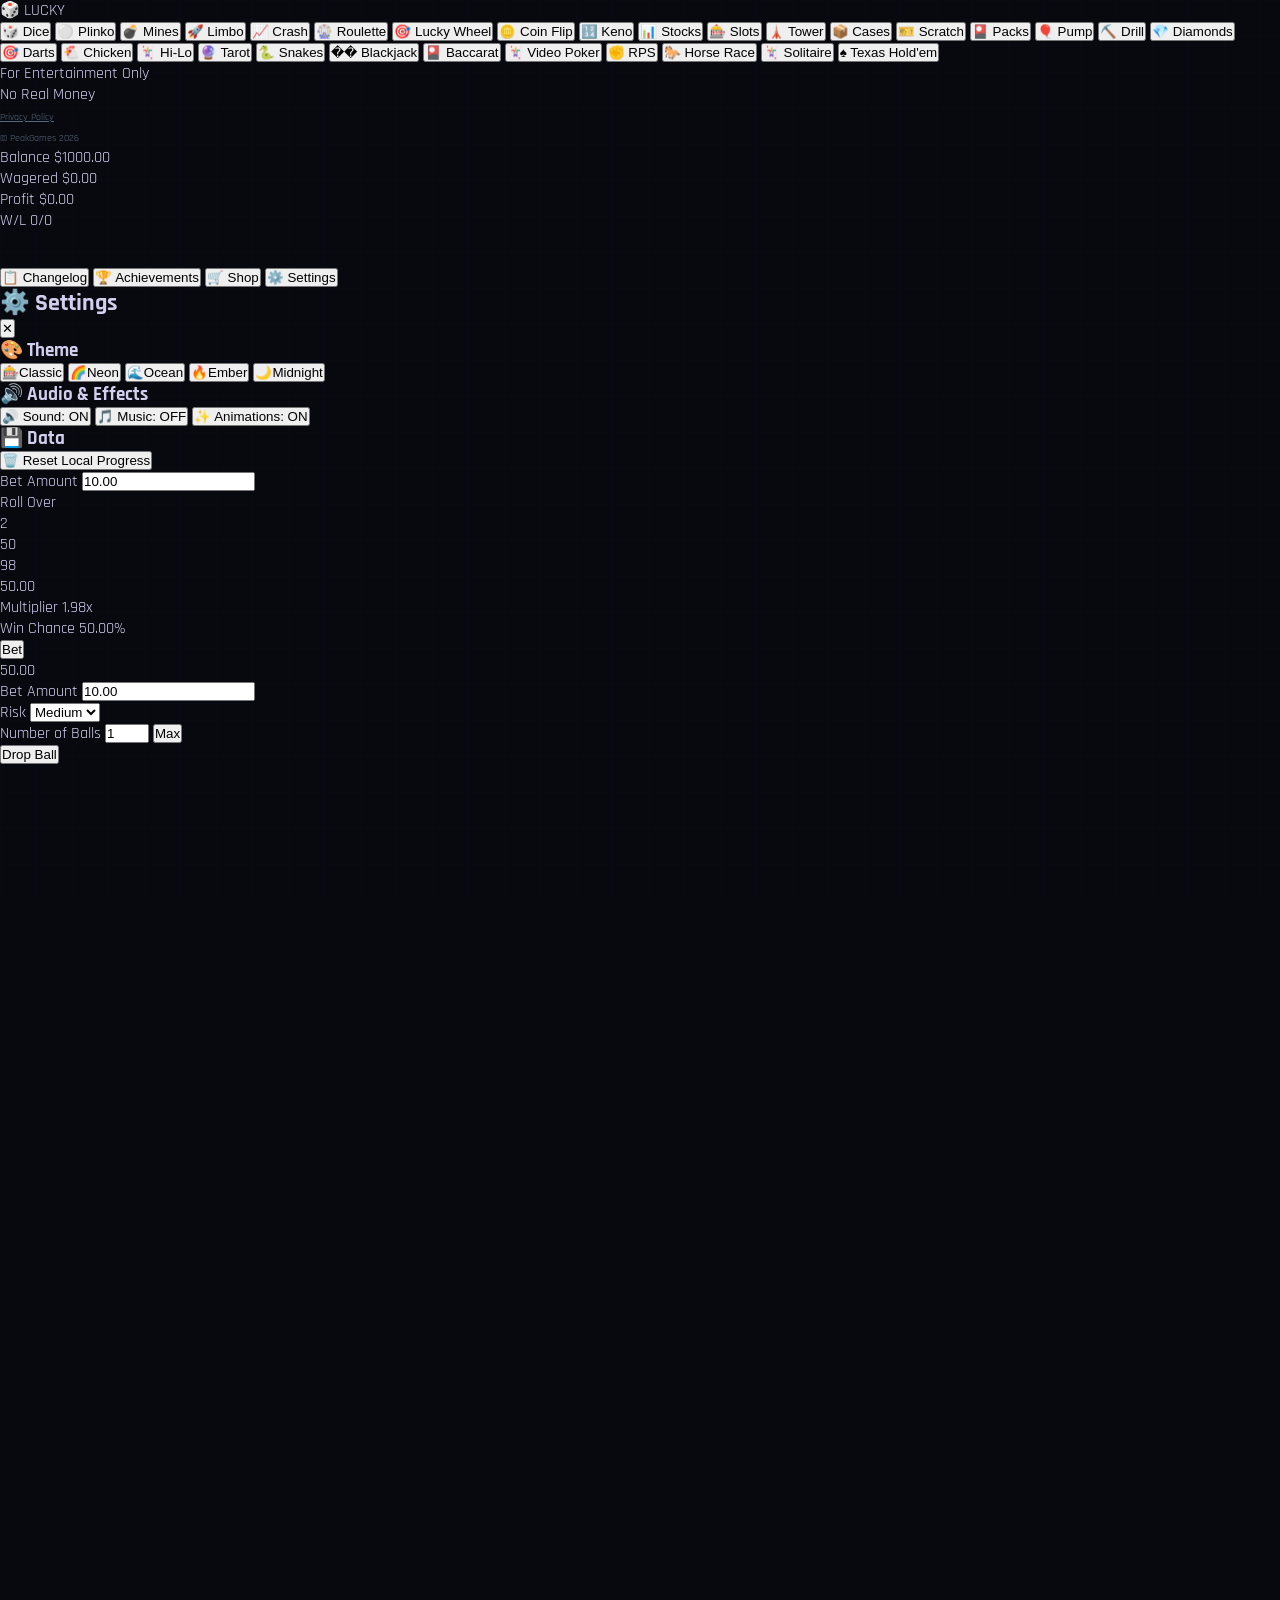
==== commit c6d0c358: "ok there we go fixed alot of stuff" ====
--- a/index.html
+++ b/index.html
@@ -1,665 +1,3385 @@
 <!DOCTYPE html>
 <html lang="en">
 <head>
-  <meta charset="UTF-8">
-  <meta name="viewport" content="width=device-width, initial-scale=1.0">
-  <title>LUCKY — Roguelite Gambling Simulator</title>
-  <link rel="stylesheet" href="style.css">
+<meta charset="UTF-8"> <meta name="viewport" content="width=device-width, initial-scale=1.0"> <title>Lucky Games - Entertainment Only</title>
+<link rel="icon" type="image/png" href="images/Icon.png">
+<link rel="stylesheet" href="style.css">
 </head>
 <body>
-  <!-- DISCLAIMER -->
-  <div id="disclaimer-overlay">
-    <div id="disclaimer-box">
-      <div id="disclaimer-logo">LUCKY</div>
-      <div id="disclaimer-icon">⚠️</div>
-      <h2>IMPORTANT NOTICE</h2>
-      <p>This is a <strong>simulated gambling game</strong> for entertainment purposes only. No real money is involved.</p>
-      <p>Gambling can be addictive. Play responsibly. If you or someone you know has a gambling problem, seek help.</p>
-      <div id="disclaimer-check">
-        <input type="checkbox" id="disclaimer-cb" />
-        <label for="disclaimer-cb">I understand this is a simulation and accept the <a href="#" onclick="showPrivacy();return false">Privacy Policy</a></label>
-      </div>
-      <button id="disclaimer-enter" onclick="acceptDisclaimer()" disabled>ENTER</button>
+<div id="toast-container">
+</div>
+<div class="sidebar">
+<div class="logo sticky-logo" onclick="showGameSelection()" style="cursor: pointer;">
+🎲 LUCKY</div>
+<nav class="nav-menu">
+<button class="nav-item active" onclick="showGame('dice')">
+<span class="icon">🎲</span>
+Dice
+</button>
+<button class="nav-item" onclick="showGame('plinko')">
+<span class="icon">⚪</span>
+Plinko
+</button>
+<button class="nav-item" onclick="showGame('mines')">
+<span class="icon">💣</span>
+Mines
+</button>
+<button class="nav-item" onclick="showGame('limbo')">
+<span class="icon">🚀</span>
+Limbo
+</button>
+<button class="nav-item" onclick="showGame('crash')">
+<span class="icon">📈</span>
+Crash
+</button>
+<button class="nav-item" onclick="showGame('roulette')">
+<span class="icon">🎡</span>
+Roulette
+</button>
+<button class="nav-item" onclick="showGame('wheel')">
+<span class="icon">🎯</span>
+Lucky Wheel
+</button>
+<button class="nav-item" onclick="showGame('coinflip')">
+<span class="icon">🪙</span>
+Coin Flip
+</button>
+<button class="nav-item" onclick="showGame('keno')">
+<span class="icon">🔢</span>
+Keno
+</button>
+<button class="nav-item" onclick="showGame('stocks')">
+<span class="icon">📊</span>
+Stocks
+</button>
+<button class="nav-item" onclick="showGame('slots')">
+<span class="icon">🎰</span>
+Slots
+</button>
+<button class="nav-item" onclick="showGame('tower')">
+<span class="icon">🗼</span>
+Tower
+</button>
+<button class="nav-item" onclick="showGame('cases')">
+<span class="icon">📦</span>
+Cases
+</button>
+<button class="nav-item" onclick="showGame('scratch')">
+<span class="icon">🎫</span>
+Scratch
+</button>
+<button class="nav-item" onclick="showGame('packs')">
+<span class="icon">🎴</span>
+Packs
+</button>
+<button class="nav-item" onclick="showGame('pump')">
+<span class="icon">🎈</span>
+Pump
+</button>
+<button class="nav-item" onclick="showGame('drill')">
+<span class="icon">⛏️</span>
+Drill
+</button>
+<button class="nav-item" onclick="showGame('diamonds')">
+<span class="icon">💎</span>
+Diamonds
+</button>
+<button class="nav-item" onclick="showGame('darts')">
+<span class="icon">🎯</span>
+Darts
+</button>
+<button class="nav-item" onclick="showGame('chicken')">
+<span class="icon">🐔</span>
+Chicken
+</button>
+<button class="nav-item" onclick="showGame('hilo')">
+<span class="icon">🃏</span>
+Hi-Lo
+</button>
+<button class="nav-item" onclick="showGame('tarot')">
+<span class="icon">🔮</span>
+Tarot
+</button>
+<button class="nav-item" onclick="showGame('snakes')">
+<span class="icon">🐍</span>
+Snakes
+</button>
+<button class="nav-item" onclick="showGame('blackjack')">
+<span class="icon">��</span>
+Blackjack
+</button>
+<button class="nav-item" onclick="showGame('baccarat')">
+<span class="icon">🎴</span>
+Baccarat
+</button>
+<button class="nav-item" onclick="showGame('videopoker')">
+<span class="icon">🃏</span>
+Video Poker
+</button>
+<button class="nav-item" onclick="showGame('rps')">
+<span class="icon">✊</span>
+RPS
+</button>
+<button class="nav-item" onclick="showGame('horse')">
+<span class="icon">🐎</span>
+Horse Race
+</button>
+<button class="nav-item" onclick="showGame('solitaire')">
+<span class="icon">🃏</span>
+Solitaire
+</button>
+<button class="nav-item" onclick="showGame('holdem')">
+<span class="icon">♠️</span>
+Texas Hold'em
+</button>
+</nav>
+<div class="disclaimer">
+For Entertainment Only<br>No Real Money<br><a href="privacy-policy.html" target="_blank" style="color:#556b7c;font-size:10px;text-decoration:underline;">Privacy Policy</a><br><span style="color:#556b7c;font-size:10px;">© PeakGames 2026</span></div>
+</div>
+<div class="main-content">
+<header class="top-bar">
+<div class="balance-container">
+<span class="balance-label">Balance</span>
+<span class="balance-amount">$<span id="balance">1000.00</span>
+</span>
+</div>
+<div class="stats-container" onclick="toggleStatsPanel()">
+<div class="stats-summary">
+<div class="stats-item">
+<span class="stats-label">Wagered</span>
+<span class="stats-value" id="total-wagered">$0.00</span>
+</div>
+<div class="stats-item">
+<span class="stats-label">Profit</span>
+<span class="stats-value profit" id="total-profit">$0.00</span>
+</div>
+<div class="stats-item">
+<span class="stats-label">W/L</span>
+<span class="stats-value" id="win-loss-ratio">0/0</span>
+</div>
+</div>
+<div class="stats-graph-mini" id="stats-graph-mini">
+<canvas id="mini-graph-canvas" width="100" height="30"></canvas>
+</div>
+</div>
+<div class="music-controls">
+<button class="music-btn" id="music-toggle" onclick="toggleMusic()" style="display:none;">
+🎵 Music: OFF</button>
+<div class="music-selector-container" id="music-selector-container" style="display:none;">
+<button class="music-btn" id="music-selector-btn" onclick="toggleMusicSelector()">
+🎵</button>
+<div class="music-dropdown" id="music-dropdown" style="display:none;">
+<select id="music-track-select" onchange="changeMusicFromDropdown()">
+<option value="none">No Music</option>
+</select>
+</div>
+</div>
+<button class="music-btn" onclick="openChangelog()">
+📋 Changelog</button>
+<button class="music-btn" onclick="openAchievements()">
+🏆 Achievements</button>
+<button class="music-btn" onclick="openShop()">
+🛒 Shop</button>
+<button class="music-btn" onclick="openSettings()">
+⚙️ Settings</button>
+</div>
+</header>
+<!-- Settings Modal -->
+<div id="settings-modal" class="modal">
+<div class="modal-content settings-modal-content">
+<div class="modal-header">
+<h2>⚙️ Settings</h2>
+<button class="close-btn" onclick="closeSettings()">✕</button>
+</div>
+<div class="settings-body">
+<div class="settings-section">
+<h3 class="settings-section-title">🎨 Theme</h3>
+<div class="theme-grid">
+<button class="theme-swatch" data-theme="classic" onclick="applyTheme('classic')"><span class="theme-swatch-icon">🎰</span><span class="theme-swatch-name">Classic</span></button>
+<button class="theme-swatch" data-theme="neon" onclick="applyTheme('neon')"><span class="theme-swatch-icon">🌈</span><span class="theme-swatch-name">Neon</span></button>
+<button class="theme-swatch" data-theme="ocean" onclick="applyTheme('ocean')"><span class="theme-swatch-icon">🌊</span><span class="theme-swatch-name">Ocean</span></button>
+<button class="theme-swatch" data-theme="ember" onclick="applyTheme('ember')"><span class="theme-swatch-icon">🔥</span><span class="theme-swatch-name">Ember</span></button>
+<button class="theme-swatch" data-theme="midnight" onclick="applyTheme('midnight')"><span class="theme-swatch-icon">🌙</span><span class="theme-swatch-name">Midnight</span></button>
+</div>
+</div>
+<div class="settings-section">
+<h3 class="settings-section-title">🔊 Audio & Effects</h3>
+<div class="settings-toggles">
+<button class="settings-toggle-btn" id="settings-sound-toggle" onclick="toggleSoundMuted()">🔊 Sound: ON</button>
+<button class="settings-toggle-btn" id="settings-music-toggle" onclick="toggleMusic()">🎵 Music: OFF</button>
+<button class="settings-toggle-btn" id="settings-anim-toggle" onclick="toggleAnimations()">✨ Animations: ON</button>
+</div>
+</div>
+<div class="settings-section">
+<h3 class="settings-section-title">💾 Data</h3>
+<div class="settings-toggles">
+<button class="settings-toggle-btn danger" onclick="resetLocalProgress()">🗑️ Reset Local Progress</button>
+</div>
+</div>
+</div>
+</div>
+</div>
+<!-- Stats Panel Modal -->
+<div id="stats-panel" class="modal" style="display:none;">
+<div class="modal-content stats-modal-content">
+<div class="modal-header">
+<h2>📊 Session Statistics</h2>
+<button class="close-btn" onclick="closeStatsPanel()">✕</button>
+</div>
+<div class="stats-panel-body">
+<div class="stats-overview">
+<div class="stat-card">
+<div class="stat-card-label">Total Wagered</div>
+<div class="stat-card-value" id="panel-wagered">$0.00</div>
+</div>
+<div class="stat-card">
+<div class="stat-card-label">Total Won</div>
+<div class="stat-card-value green" id="panel-won">$0.00</div>
+</div>
+<div class="stat-card">
+<div class="stat-card-label">Total Lost</div>
+<div class="stat-card-value red" id="panel-lost">$0.00</div>
+</div>
+<div class="stat-card">
+<div class="stat-card-label">Net Profit</div>
+<div class="stat-card-value profit-value" id="panel-profit">$0.00</div>
+</div>
+<div class="stat-card">
+<div class="stat-card-label">Wins</div>
+<div class="stat-card-value" id="panel-wins">0</div>
+</div>
+<div class="stat-card">
+<div class="stat-card-label">Losses</div>
+<div class="stat-card-value" id="panel-losses">0</div>
+</div>
+</div>
+<div class="stats-graph-container">
+<h3>Profit/Loss Graph</h3>
+<canvas id="stats-graph-canvas" width="800" height="300"></canvas>
+</div>
+<button class="bet-button" onclick="resetStats()" style="margin-top: 20px;">Reset Statistics</button>
+</div>
+</div>
+</div>
+<div class="game-container">
+<!-- Dice Game -->
+<div id="dice-game" class="game-panel active">
+<div class="game-controls">
+<div class="control-group">
+<label>Bet Amount</label>
+<input type="number" id="dice-bet" value="10.00" step="0.01" min="0.01"> </div>
+<div class="control-group">
+<label>Roll Over</label>
+<input type="range" id="dice-target" min="2" max="98" value="50" style="display:none;">
+<div class="dice-slider" id="dice-slider">
+<div class="dice-slider-track">
+<div class="dice-slider-fill" id="dice-slider-fill">
+</div>
+</div>
+<div class="dice-slider-thumb" id="dice-slider-thumb">
+</div>
+<div class="dice-slider-tick t2">2</div>
+<div class="dice-slider-tick t50">50</div>
+<div class="dice-slider-tick t98">98</div>
+</div>
+<span id="dice-target-value">50.00</span>
+</div>
+<div class="control-group">
+<label>Multiplier</label>
+<span id="dice-multiplier" class="multiplier">1.98x</span>
+</div>
+<div class="control-group">
+<label>Win Chance</label>
+<span id="dice-chance" class="chance">50.00%</span>
+</div>
+<button class="bet-button" onclick="playDice()">
+Bet</button>
+<button class="bet-button" id="loaded-dice-btn" onclick="useLoadedDice()" style="background: #ffc800; display: none;">
+🎲 Use Loaded Dice</button>
+</div>
+<div class="game-display">
+<div class="dice-result-display">
+<div class="dice-number" id="dice-number">
+50.00</div>
+<div class="dice-bar">
+<div class="dice-target-line" id="dice-target-line">
+</div>
+<div class="dice-roll-indicator" id="dice-roll-indicator">
+</div>
+</div>
+</div>
+</div>
+</div>
+<!-- Plinko Game -->
+<div id="plinko-game" class="game-panel">
+<div class="game-controls">
+<div class="control-group">
+<label>Bet Amount</label>
+<input type="number" id="plinko-bet" value="10.00" step="0.01" min="0.01"> </div>
+<div class="control-group">
+<label>Risk</label>
+<select id="plinko-risk">
+<option value="low">
+Low</option>
+<option value="medium" selected>
+Medium</option>
+<option value="high">
+High</option>
+</select>
+</div>
+<div class="control-group">
+<label>Number of Balls</label>
+<input type="number" id="plinko-balls" value="1" min="1" max="10">
+<button class="max-button" onclick="document.getElementById('plinko-balls').value = 10">
+Max</button>
+</div>
+<button class="bet-button" onclick="playPlinko()">
+Drop Ball</button>
+<button class="bet-button" id="lucky-plinko-btn" onclick="useLuckyPlinko()" style="background: #00e701; display: none;">
+🍀 Use Lucky Plinko</button>
+<button class="bet-button" id="plinko-magnet-btn" onclick="usePlinkoMagnet()" style="background: #ffc800; display: none;">
+🎯 Use Plinko Magnet</button>
+</div>
+<div class="game-display">
+<div style="width: 100%; max-width: 600px;">
+<canvas id="plinko-canvas" width="600" height="550">
+</canvas>
+<div class="plinko-multipliers" id="plinko-multipliers">
+</div>
+</div>
+</div>
+</div>
+<!-- Mines Game -->
+<div id="mines-game" class="game-panel">
+<div class="game-controls">
+<div class="control-group">
+<label>Bet Amount</label>
+<input type="number" id="mines-bet" value="10.00" step="0.01" min="0.01"> </div>
+<div class="control-group">
+<label>Mines</label>
+<select id="mines-count">
+<option value="3">
+3 Mines</option>
+<option value="5" selected>
+5 Mines</option>
+<option value="10">
+10 Mines</option>
+<option value="15">
+15 Mines</option>
+</select>
+</div>
+<div class="control-group">
+<label>Profit</label>
+<span id="mines-profit" class="profit">$0.00</span>
+</div>
+<button class="bet-button" id="mines-start-btn" onclick="startMines()">
+Bet</button>
+<button class="cashout-button" id="mines-cashout-btn" onclick="cashoutMines()" style="display:none;">
+Cashout</button>
+<button class="bet-button" id="mine-detector-btn" onclick="useMineDetector()" style="background: #ffc800; display: none;">
+💎 Use Mine Detector</button>
+<button class="bet-button" id="mine-shield-btn" onclick="useMineShield()" style="background: #00e701; display: none;">
+🛡️ Use Mine Shield</button>
+</div>
+<div class="game-display">
+<div style="width: 100%; max-width: 550px;">
+<div class="mines-grid" id="mines-grid">
+</div>
+</div>
+</div>
+</div>
+<!-- Limbo Game -->
+<div id="limbo-game" class="game-panel">
+<div class="game-controls">
+<div class="control-group">
+<label>Bet Amount</label>
+<input type="number" id="limbo-bet" value="10.00" step="0.01" min="0.01"> </div>
+<div class="control-group">
+<label>Target Multiplier</label>
+<input type="number" id="limbo-target" value="2.00" step="0.01" min="1.01"> </div>
+<button class="bet-button" onclick="playLimbo()">
+Bet</button>
+<button class="bet-button" id="limbo-boost-btn" onclick="useLimboBoost()" style="background: #00e701; display: none;">
+⚡ Use Limbo Boost</button>
+<button class="bet-button" id="limbo-precision-btn" onclick="useLimboPrecision()" style="background: #ffc800; display: none;">
+🎯 Use Limbo Precision</button>
+</div>
+<div class="game-display">
+<div class="limbo-display">
+<div class="limbo-rocket-container" id="limbo-rocket-container">
+  <div class="limbo-rocket" id="limbo-rocket">🚀</div>
+</div>
+<div class="limbo-result" id="limbo-result">1.00x</div>
+<div class="limbo-status" id="limbo-status">
+</div>
+</div>
+</div>
+</div>
+<!-- Crash Game -->
+<div id="crash-game" class="game-panel">
+<div class="game-controls">
+<div class="control-group">
+<label>Bet Amount</label>
+<input type="number" id="crash-bet" value="10.00" step="0.01" min="0.01"> </div>
+<div class="control-group">
+<label>Auto Cashout</label>
+<input type="number" id="crash-auto" value="2.00" step="0.01" min="1.01"> </div>
+<button class="bet-button" id="crash-bet-btn" onclick="playCrash()">
+Bet</button>
+<button class="cashout-button" id="crash-cashout-btn" onclick="crashCashout()" style="display:none;">
+Cashout</button>
+<button class="bet-button" id="crash-insurance-btn" onclick="useCrashInsurance()" style="background: #ffc800; display: none;">
+🛡️ Use Crash Insurance</button>
+<button class="bet-button" id="moon-shot-btn" onclick="useMoonShot()" style="background: #00e701; display: none;">
+🚀 Use Moon Shot</button>
+</div>
+<div class="game-display">
+<div class="crash-display">
+<div class="crash-multiplier" id="crash-multiplier">
+1.00x</div>
+<div class="crash-graph">
+<canvas id="crash-canvas" width="660" height="300">
+</canvas>
+</div>
+</div>
+</div>
+</div>
+<!-- Roulette Game -->
+<div id="roulette-game" class="game-panel">
+<div class="game-controls">
+<div class="control-group">
+<label>Bet Amount</label>
+<input type="number" id="roulette-bet" value="10.00" step="0.01" min="0.01"> </div>
+<div class="control-group">
+<label>Selected Bet</label>
+<div id="roulette-selected-bet" style="color: #00e701; font-weight: 600;">
+None</div>
+</div>
+<button class="bet-button" onclick="playRoulette()">
+Spin</button>
+<button class="bet-button" style="background: #556b7c;" onclick="clearRouletteBet()">
+Clear Bet</button>
+<button class="bet-button" id="roulette-vision-btn" onclick="useRouletteVision()" style="background: #ffc800; display: none;">
+🔮 Use Roulette Vision</button>
+<button class="bet-button" id="wheel-magnet-btn" onclick="useWheelMagnet()" style="background: #00e701; display: none;">
+🧲 Use Wheel Magnet</button>
+</div>
+<div class="game-display">
+<div class="roulette-display">
+<!-- Betting Board -->
+<div class="roulette-board">
+<div class="board-section">
+<div class="board-label">
+Outside Bets</div>
+<div class="color-bets">
+<div class="bet-option color-red" onclick="selectRouletteBet('red', 2)">
+<div class="bet-label">
+RED</div>
+<div class="bet-payout">
+2x</div>
+</div>
+<div class="bet-option color-black" onclick="selectRouletteBet('black', 2)">
+<div class="bet-label">
+BLACK</div>
+<div class="bet-payout">
+2x</div>
+</div>
+<div class="bet-option" onclick="selectRouletteBet('even', 2)" style="background: #2c3e50;">
+<div class="bet-label">
+EVEN</div>
+<div class="bet-payout">
+2x</div>
+</div>
+<div class="bet-option" onclick="selectRouletteBet('odd', 2)" style="background: #2c3e50;">
+<div class="bet-label">
+ODD</div>
+<div class="bet-payout">
+2x</div>
+</div>
+<div class="bet-option" onclick="selectRouletteBet('low', 2)" style="background: #34495e;">
+<div class="bet-label">
+1-18</div>
+<div class="bet-payout">
+2x</div>
+</div>
+<div class="bet-option" onclick="selectRouletteBet('high', 2)" style="background: #34495e;">
+<div class="bet-label">
+19-36</div>
+<div class="bet-payout">
+2x</div>
+</div>
+</div>
+</div>
+<div class="board-section">
+<div class="board-label">
+Inside Bets - Numbers (20x, neighbors 2x)</div>
+<div class="number-grid" id="roulette-number-grid">
+</div>
+</div>
+<div class="board-section">
+<div class="board-label">
+Zero Bet</div>
+<div class="color-bets">
+<div class="bet-option color-green" onclick="selectRouletteBet(0, 36)">
+<div class="bet-label">
+0 (GREEN)</div>
+<div class="bet-payout">
+36x</div>
+</div>
+</div>
+</div>
+</div>
+<div class="roulette-wheel-section">
+<div class="roulette-container">
+<div class="roulette-pointer">
+</div>
+<div class="roulette-wheel">
+<div class="roulette-inner" id="roulette-inner">
+</div>
+<div class="roulette-center" id="roulette-center">
+0</div>
+</div>
+</div>
+<div class="roulette-result" id="roulette-result">
+</div>
+</div>
+</div>
+</div>
+</div>
+<!-- Lucky Wheel Game -->
+<div id="wheel-game" class="game-panel">
+<div class="game-controls">
+<div class="control-group">
+<label>Bet Amount</label>
+<input type="number" id="wheel-bet" value="10.00" step="0.01" min="0.01"> </div>
+<div class="control-group">
+<label>Risk Level</label>
+<select id="wheel-risk" onchange="initWheel()">
+<option value="low">Low Risk</option>
+<option value="medium" selected>Medium Risk</option>
+<option value="high">High Risk</option>
+</select>
+</div>
+<button class="bet-button" id="wheel-spin-btn" onclick="playWheel()">
+🎡 Spin the Wheel</button>
+<button class="bet-button" id="lucky-wheel-magnet-btn" onclick="useWheelMagnet()" style="background: #00e701; display: none;">
+🧲 Use Wheel Magnet</button>
+<div class="wheel-odds">
+<div class="wheel-odds-title">Payouts</div>
+<div class="wheel-odds-row">
+<span>0x</span>
+<span>0.5x</span>
+<span>1x</span>
+<span>1.5x</span>
+<span>2x</span>
+<span>3x</span>
+<span>6x</span>
+</div>
+</div>
+</div>
+<div class="game-display">
+<div class="wheel-display">
+<div class="wheel-wrap">
+<div class="wheel-container" id="wheel-container">
+</div>
+</div>
+<div class="wheel-result" id="wheel-result">
+Spin to test your luck!</div>
+</div>
+</div>
+</div>
+<!-- Coin Flip Game -->
+<div id="coinflip-game" class="game-panel">
+<div class="game-controls">
+<div class="control-group">
+<label>Bet Amount</label>
+<input type="number" id="coinflip-bet" value="10.00" step="0.01" min="0.01"> </div>
+<div class="control-group">
+<label>Choose Side</label>
+<div class="button-group">
+<button class="choice-button active" id="heads-btn" onclick="selectCoin('heads')">
+🟡 Heads</button>
+<button class="choice-button" id="tails-btn" onclick="selectCoin('tails')">
+🔵 Tails</button>
+</div>
+</div>
+<button class="bet-button" onclick="playCoinFlip()">
+Flip</button>
+<button class="bet-button" id="biased-coin-btn" onclick="useBiasedCoin()" style="background: #ffc800; display: none;">
+🧲 Use Biased Coin</button>
+<button class="bet-button" id="lucky-coin-btn" onclick="useLuckyCoin()" style="background: #00e701; display: none;">
+🍀 Use Lucky Coin</button>
+</div>
+<div class="game-display">
+<div class="coin-display">
+<div class="coin" id="coin">
+<div class="coin-face coin-heads">
+H</div>
+<div class="coin-face coin-tails">
+T</div>
+</div>
+<div class="coin-result" id="coin-result">
+</div>
+</div>
+</div>
+</div>
+<!-- Keno Game -->
+<div id="keno-game" class="game-panel">
+<div class="game-controls">
+<div class="control-group">
+<label>Bet Amount</label>
+<input type="number" id="keno-bet" value="10.00" step="0.01" min="0.01"> </div>
+<div class="control-group">
+<label>Selected: <span id="keno-selected">0</span>
+/5</label>
+</div>
+<button class="bet-button" onclick="playKeno()">
+Play</button>
+<button class="bet-button" style="background: #556b7c;" onclick="clearKeno()">
+Clear</button>
+<button class="bet-button" id="keno-oracle-btn" onclick="useKenoOracle()" style="background: #ffc800; display: none;">
+🔮 Use Keno Oracle</button>
+<button class="bet-button" id="keno-master-btn" onclick="useKenoMaster()" style="background: #00e701; display: none;">
+🎯 Use Keno Master</button>
+</div>
+<div class="game-display">
+<div class="keno-grid" id="keno-grid">
+</div>
+</div>
+</div>
+<!-- Stocks Game -->
+<div id="stocks-game" class="game-panel">
+<div class="game-controls">
+<div class="control-group">
+<label>Investment Amount</label>
+<input type="number" id="stocks-bet" value="100.00" step="0.01" min="0.01"> </div>
+<div class="control-group">
+<label>Stock</label>
+<select id="stocks-choice">
+<option value="btc">
+Bitcoin (BTC) - Extreme Volatility</option>
+<option value="eth">
+Ethereum (ETH) - High Volatility</option>
+<option value="tech">
+Tech Corp - Medium Volatility</option>
+<option value="stable">
+Blue Chip - Low Volatility</option>
+<option value="penny">
+Penny Stock - Very High Risk</option>
+<option value="gold">
+Gold - Safe Haven</option>
+<option value="meme">
+Meme Stock - Unpredictable</option>
+</select>
+</div>
+<div class="control-group">
+<label>Current Price: $<span id="stock-price">100.00</span>
+</label>
+<label>Shares Owned: <span id="stock-shares">0</span>
+</label>
+</div>
+<button class="bet-button" id="stock-buy-btn" onclick="buyStock()">
+Buy</button>
+<button class="cashout-button" id="stock-sell-btn" onclick="sellStock()">
+Sell All</button>
+<button class="bet-button" id="insider-trading-btn" onclick="useInsiderTrading()" style="background: #ffc800; display: none;">
+📈 Use Insider Trading</button>
+<button class="bet-button" id="bull-market-btn" onclick="useBullMarket()" style="background: #00e701; display: none;">
+🐂 Use Bull Market</button>
+</div>
+<div class="game-display">
+<div class="stocks-result-display">
+<canvas id="stocks-canvas" width="700" height="400">
+</canvas>
+<div class="stock-info">
+<div class="stock-stat">
+<span class="stat-label">Portfolio Value</span>
+<span class="stat-value" id="portfolio-value">$0.00</span>
+</div>
+<div class="stock-stat">
+<span class="stat-label">Profit/Loss</span>
+<span class="stat-value" id="profit-loss">$0.00</span>
+</div>
+</div>
+</div>
+</div>
+</div>
+<!-- Slots Game -->
+<div id="slots-game" class="game-panel">
+<div class="game-controls">
+<div class="control-group">
+<label>Slot Type</label>
+<select id="slots-variant" onchange="changeSlotsVariant()">
+<option value="3x3">
+Classic 3x3</option>
+<option value="3x5">
+Modern 3x5</option>
+</select>
+</div>
+<div class="control-group">
+<label>Bet Amount</label>
+<input type="number" id="slots-bet" value="10.00" step="0.01" min="0.01"> </div>
+<button class="bet-button" onclick="playSlots()">
+Spin</button>
+<button class="bet-button" id="lucky-slots-btn" onclick="useLuckySlots()" style="background: #ffc800; display: none;">
+🍀 Use Lucky Slots</button>
+<button class="bet-button" id="diamond-reels-btn" onclick="useDiamondReels()" style="background: #00e701; display: none;">
+💎 Use Diamond Reels</button>
+<div class="control-group" style="margin-top: 20px;">
+<label style="color: #ffc800;">Win Probabilities</label>
+<div style="font-size: 12px; color: #b1bad3; line-height: 1.6;">
+<div>
+🍒🍒🍒 - 10x (8%)</div>
+<div>
+🔔🔔🔔 - 15x (6%)</div>
+<div>
+⭐⭐⭐ - 25x (4%)</div>
+<div>
+💎💎💎 - 50x (2%)</div>
+<div>
+7️⃣7️⃣7️⃣ - 100x (0.8%)</div>
+<div style="margin-top: 8px; color: #00e701;">
+Two Match - 2x (20%)</div>
+</div>
+</div>
+</div>
+<div class="game-display">
+<div class="slots-result-display">
+<div class="slots-machine">
+<div class="slots-reels" id="slots-reels-container">
+<div class="slot-reel" id="slot-reel-1">
+🍒</div>
+<div class="slot-reel" id="slot-reel-2">
+⭐</div>
+<div class="slot-reel" id="slot-reel-3">
+💎</div>
+</div>
+<div class="slots-lever" id="slots-lever" onclick="pullSlotsLever()" title="Pull the lever!">
+<div class="slots-lever-base"></div>
+<div class="slots-lever-shaft"></div>
+<div class="slots-lever-knob">🎰</div>
+</div>
+</div>
+<div class="slots-result" id="slots-result">
+</div>
+</div>
+</div>
+</div>
+<!-- Tower Game -->
+<div id="tower-game" class="game-panel">
+<div class="game-controls">
+<div class="control-group">
+<label>Bet Amount</label>
+<input type="number" id="tower-bet" value="10.00" step="0.01" min="0.01"> </div>
+<div class="control-group">
+<label>Difficulty</label>
+<select id="tower-difficulty">
+<option value="easy">
+Easy (3 safe)</option>
+<option value="medium" selected>
+Medium (2 safe)</option>
+<option value="hard">
+Hard (1 safe)</option>
+</select>
+</div>
+<div class="control-group">
+<label>Profit</label>
+<span id="tower-profit" class="profit">$0.00</span>
+</div>
+<button class="bet-button" id="tower-start-btn" onclick="startTower()">
+Start</button>
+<button class="cashout-button" id="tower-cashout-btn" onclick="cashoutTower()" style="display:none;">
+Cashout</button>
+<button class="bet-button" id="tower-shield-btn" onclick="useTowerShield()" style="background: #ffc800; display: none;">
+🛡️ Use Tower Shield</button>
+<button class="bet-button" id="tower-vision-btn" onclick="useTowerVision()" style="background: #00e701; display: none;">
+👁️ Use Tower Vision</button>
+</div>
+<div class="game-display">
+<div class="tower-result-display">
+<div class="tower-grid" id="tower-grid">
+</div>
+</div>
+</div>
+</div>
+<!-- Case Opening Game -->
+<div id="cases-game" class="game-panel">
+<div class="game-controls">
+<div class="control-group">
+<label>Select Case</label>
+<select id="case-type" onchange="updateCaseIcon()">
+<option value="bronze">
+Bronze Case - $10</option>
+<option value="silver">
+Silver Case - $25</option>
+<option value="gold">
+Gold Case - $50</option>
+<option value="diamond">
+Diamond Case - $100</option>
+<option value="platinum">
+Platinum Case - $250</option>
+<option value="legendary">
+Legendary Case - $500</option>
+<option value="mythic">
+Mythic Case - $1000</option>
+</select>
+</div>
+<div class="control-group">
+<label>Quantity</label>
+<input type="number" id="case-quantity" value="1" min="1" max="10" step="1"> </div>
+<button class="bet-button" onclick="openCase()">
+Open Case</button>
+<button class="bet-button" id="cases-luck-btn" onclick="useCasesLuck()" style="background: #ffc800; display: none;">🍀 Use Lucky Case</button>
+<button class="bet-button" id="cases-rare-btn" onclick="useCasesRare()" style="background: #00e701; display: none;">💎 Use Rare Finder</button>
+</div>
+<div class="game-display">
+<div class="case-result-display">
+<div class="case-animation" id="case-animation">
+<div class="case-box" id="case-box">
+📦</div>
+<div class="case-spin-container" id="case-spin-container" style="display: none;">
+<div class="case-spin-items" id="case-spin-items">
+</div>
+<div class="case-spin-selector">
+</div>
+</div>
+</div>
+<div class="case-result" id="case-result">
+</div>
+<div class="case-items" id="case-items">
+</div>
+</div>
+</div>
+</div>
+<!-- Scratch Card Game -->
+<div id="scratch-game" class="game-panel">
+<div class="game-controls">
+<div class="control-group">
+<label>Card Type</label>
+<select id="scratch-type">
+<option value="classic">
+Classic (Match 3)</option>
+<option value="lucky">
+Lucky (Match 1)</option>
+<option value="mega">
+Mega (Match 5)</option>
+</select>
+</div>
+<div class="control-group">
+<label>Card Price</label>
+<select id="scratch-price">
+<option value="5">
+$5 Card</option>
+<option value="10">
+$10 Card</option>
+<option value="25">
+$25 Card</option>
+<option value="50">
+$50 Card</option>
+<option value="100">
+$100 Card</option>
+<option value="250">
+$250 Card</option>
+<option value="500">
+$500 Card</option>
+</select>
+</div>
+<button class="bet-button" onclick="buyScratchCard()">
+Buy Card</button>
+<button class="bet-button" id="scratch-golden-btn" onclick="useScratchGolden()" style="background: #ffc800; display: none;">🎫 Use Golden Ticket</button>
+<button class="bet-button" id="scratch-reveal-btn" onclick="useScratchReveal()" style="background: #00e701; display: none;">��️ Use X-Ray Vision</button>
+</div>
+<div class="game-display">
+<div class="scratch-result-display">
+<div class="scratch-card" id="scratch-card">
+<div class="scratch-card-header">
+<div class="scratch-card-title">
+🎫 LUCKY SCRATCH 🎫</div>
+<div class="scratch-card-subtitle" id="scratch-subtitle">
+Match 3 to Win!</div>
+</div>
+<div class="scratch-symbols" id="scratch-symbols">
+</div>
+<div class="scratch-overlay" id="scratch-overlay">
+</div>
+</div>
+<div class="scratch-result" id="scratch-result">
+</div>
+</div>
+</div>
+</div>
+
+<!-- Packs Game -->
+<div id="packs-game" class="game-panel">
+<div class="game-controls">
+<div class="control-group">
+<label>Pack Type</label>
+<select id="pack-type" onchange="updatePackPreview()">
+<option value="starter">Starter Pack - $20</option>
+<option value="premium">Premium Pack - $50</option>
+<option value="elite">Elite Pack - $100</option>
+<option value="legendary">Legendary Pack - $250</option>
+<option value="mythic">Mythic Pack - $500</option>
+<option value="cosmic">Cosmic Pack - $1000</option>
+</select>
+</div>
+<div class="control-group">
+<label>Quantity</label>
+<input type="number" id="pack-quantity" value="1" min="1" max="5" step="1">
+</div>
+<button class="bet-button" onclick="openPack()">
+Open Pack</button>
+<button class="bet-button" style="background: #556b7c;" onclick="togglePackCollection()">
+📊 Collection</button>
+<button class="bet-button" id="packs-boost-btn" onclick="usePacksBoost()" style="background: #ffc800; display: none;">⚡ Use Pack Boost</button>
+<button class="bet-button" id="packs-legendary-btn" onclick="usePacksLegendary()" style="background: #00e701; display: none;">👑 Use Legendary Hunter</button>
+</div>
+<div class="game-display">
+<div class="packs-result-display">
+<div class="pack-animation" id="pack-animation">
+<div class="pack-box pack-starter" id="pack-box">
+<div class="pack-lid"></div>
+<div class="pack-body"></div>
+</div>
+</div>
+<div class="pack-cards" id="pack-cards"></div>
+<div class="pack-result" id="pack-result"></div>
+</div>
+</div>
+</div>
+
+<!-- Pack Collection Modal -->
+<div id="pack-collection-modal" class="modal">
+<div class="modal-content">
+<div class="modal-header">
+<h2>📊 Pack Collection</h2>
+<button class="close-btn" onclick="togglePackCollection()">✕</button>
+</div>
+<div class="pack-collection-grid">
+<div class="collection-pack">
+<h3>Starter Pack - $20</h3>
+<div class="collection-chances">
+<div class="chance-item">Common: 70% (💵 $1-3)</div>
+<div class="chance-item">Rare: 25% (💰 $5-12)</div>
+<div class="chance-item">Epic: 4% (💎 $15-35)</div>
+<div class="chance-item">Legendary: 1% (👑 $50-120)</div>
+</div>
+</div>
+<div class="collection-pack">
+<h3>Premium Pack - $50</h3>
+<div class="collection-chances">
+<div class="chance-item">Common: 50% (💵 $1-3)</div>
+<div class="chance-item">Rare: 35% (💰 $5-12)</div>
+<div class="chance-item">Epic: 12% (💎 $15-35)</div>
+<div class="chance-item">Legendary: 3% (👑 $50-120)</div>
+</div>
+</div>
+<div class="collection-pack">
+<h3>Elite Pack - $100</h3>
+<div class="collection-chances">
+<div class="chance-item">Common: 30% (💵 $1-3)</div>
+<div class="chance-item">Rare: 45% (💰 $5-12)</div>
+<div class="chance-item">Epic: 20% (💎 $15-35)</div>
+<div class="chance-item">Legendary: 5% (👑 $50-120)</div>
+</div>
+</div>
+<div class="collection-pack">
+<h3>Legendary Pack - $250</h3>
+<div class="collection-chances">
+<div class="chance-item">Common: 10% (💵 $1-3)</div>
+<div class="chance-item">Rare: 40% (💰 $5-12)</div>
+<div class="chance-item">Epic: 35% (💎 $15-35)</div>
+<div class="chance-item">Legendary: 15% (👑 $50-120)</div>
+</div>
+</div>
+<div class="collection-pack">
+<h3>Mythic Pack - $500</h3>
+<div class="collection-chances">
+<div class="chance-item">Rare: 30% (💰 $10-20)</div>
+<div class="chance-item">Epic: 45% (💎 $30-60)</div>
+<div class="chance-item">Legendary: 20% (👑 $100-200)</div>
+<div class="chance-item">Mythic: 5% (⭐ $200-400)</div>
+</div>
+</div>
+<div class="collection-pack">
+<h3>Cosmic Pack - $1000</h3>
+<div class="collection-chances">
+<div class="chance-item">Epic: 35% (💎 $50-100)</div>
+<div class="chance-item">Legendary: 40% (👑 $200-400)</div>
+<div class="chance-item">Mythic: 20% (⭐ $500-900)</div>
+<div class="chance-item">Cosmic: 5% (🌟 $1000-2000)</div>
+</div>
+</div>
+</div>
+</div>
+</div>
+
+<!-- Pump Game -->
+<div id="pump-game" class="game-panel">
+<div class="game-controls">
+<div class="control-group">
+<label>Bet Amount</label>
+<input type="number" id="pump-bet" value="10.00" step="0.01" min="0.01">
+</div>
+<div class="control-group">
+<label>Current Multiplier</label>
+<span id="pump-multiplier" class="multiplier">1.00x</span>
+</div>
+<div class="control-group">
+<label>Pumps: <span id="pump-count">0</span></label>
+</div>
+<button class="bet-button" id="pump-start-btn" onclick="startPump()">
+Start</button>
+<button class="bet-button" id="pump-pump-btn" onclick="pumpBalloon()" style="display:none;">
+💨 Pump</button>
+<button class="cashout-button" id="pump-cashout-btn" onclick="cashoutPump()" style="display:none;">
+Cashout</button>
+<button class="bet-button" id="pump-safety-btn" onclick="usePumpSafety()" style="background: #ffc800; display: none;">🛡️ Use Pump Safety</button>
+<button class="bet-button" id="pump-greed-btn" onclick="usePumpGreed()" style="background: #00e701; display: none;">💰 Use Greedy Pump</button>
+</div>
+<div class="game-display">
+<div class="pump-result-display">
+<div class="balloon-container">
+<div class="balloon" id="balloon">
+<div class="balloon-body"></div>
+<div class="balloon-highlight"></div>
+<div class="balloon-shadow"></div>
+</div>
+<div class="balloon-string" id="balloon-string"></div>
+</div>
+<div class="pump-stats">
+<div class="pump-stat">
+<span class="stat-label">Pop Chance</span>
+<span class="stat-value" id="pump-pop-chance">5%</span>
+</div>
+</div>
+<div class="pump-result" id="pump-result"></div>
+</div>
+</div>
+</div>
+
+<!-- Drill Game -->
+<div id="drill-game" class="game-panel">
+<div class="game-controls">
+<div class="control-group">
+<label>Bet Amount</label>
+<input type="number" id="drill-bet" value="10.00" step="0.01" min="0.01">
+</div>
+<div class="control-group">
+<label>Target Multiplier</label>
+<input type="number" id="drill-target" value="2.00" step="0.1" min="1.1" max="100">
+</div>
+<div class="control-group">
+<label>Select Drill</label>
+<div class="drill-selection" id="drill-selection">
+<button class="drill-choice" onclick="selectDrill(0)">⛏️ Drill 1</button>
+<button class="drill-choice" onclick="selectDrill(1)">🔩 Drill 2</button>
+<button class="drill-choice" onclick="selectDrill(2)">🪓 Drill 3</button>
+</div>
+</div>
+<button class="bet-button" id="drill-start-btn" onclick="startDrill()">
+Start</button>
+<button class="bet-button" id="drill-luck-btn" onclick="useDrillLuck()" style="background: #ffc800; display: none;">🍀 Use Lucky Drill</button>
+<button class="bet-button" id="drill-vision-btn" onclick="useDrillVision()" style="background: #00e701; display: none;">👁️ Use Drill Vision</button>
+</div>
+<div class="game-display">
+<div class="drill-result-display">
+<div class="drill-paths" id="drill-paths">
+<div class="drill-path">
+<div class="drill-icon">⛏️</div>
+<div class="drill-progress" id="drill-progress-0"></div>
+</div>
+<div class="drill-path">
+<div class="drill-icon">🔩</div>
+<div class="drill-progress" id="drill-progress-1"></div>
+</div>
+<div class="drill-path">
+<div class="drill-icon">🪓</div>
+<div class="drill-progress" id="drill-progress-2"></div>
+</div>
+</div>
+<div class="drill-result" id="drill-result"></div>
+</div>
+</div>
+</div>
+
+<!-- Diamonds Game -->
+<div id="diamonds-game" class="game-panel">
+<div class="game-controls">
+<div class="control-group">
+<label>Bet Amount</label>
+<input type="number" id="diamonds-bet" value="10.00" step="0.01" min="0.01">
+</div>
+<button class="bet-button" onclick="playDiamonds()">Roll Gems</button>
+<button class="bet-button" id="diamonds-match-btn" onclick="useDiamondsMatch()" style="background: #ffc800; display: none;">🎯 Use Match Master</button>
+<button class="bet-button" id="diamonds-rare-btn" onclick="useDiamondsRare()" style="background: #00e701; display: none;">💎 Use Rare Gems</button>
+</div>
+<div class="game-display">
+<div class="diamonds-result-display">
+<div class="gems-container" id="gems-container">
+<div class="gem">💎</div>
+<div class="gem">💎</div>
+<div class="gem">💎</div>
+<div class="gem">💎</div>
+<div class="gem">💎</div>
+</div>
+<div class="diamonds-result" id="diamonds-result"></div>
+</div>
+</div>
+</div>
+
+<!-- Darts Game -->
+<div id="darts-game" class="game-panel">
+<div class="game-controls">
+<div class="control-group">
+<label>Bet Amount</label>
+<input type="number" id="darts-bet" value="10.00" step="0.01" min="0.01">
+</div>
+<div class="control-group">
+<label>Difficulty</label>
+<select id="darts-difficulty">
+<option value="easy">Easy</option>
+<option value="medium" selected>Medium</option>
+<option value="hard">Hard</option>
+<option value="expert">Expert</option>
+</select>
+</div>
+<button class="bet-button" onclick="throwDart()">Throw Dart</button>
+<button class="bet-button" id="darts-aim-btn" onclick="useDartsAim()" style="background: #ffc800; display: none;">🎯 Use Perfect Aim</button>
+<button class="bet-button" id="darts-bullseye-btn" onclick="useDartsBullseye()" style="background: #00e701; display: none;">🎪 Use Bullseye Master</button>
+</div>
+<div class="game-display">
+<div class="darts-result-display">
+<div class="dartboard-wrapper">
+<div class="dartboard-simple" id="dartboard-simple">
+<!-- Real scored board drawn on canvas -->
+<canvas id="dartboard-canvas" width="450" height="450"></canvas>
+<div class="dart-ring outer-ring"></div>
+<div class="dart-ring mid-ring"></div>
+<div class="dart-ring inner-ring"></div>
+<div class="dart-ring bullseye-ring"></div>
+<div class="dart-simple" id="dart-simple" style="display:none;">
+<div class="dart-point"></div>
+</div>
+</div>
+<div class="dart-hit-text" id="dart-hit-text"></div>
+</div>
+<div class="dart-multiplier-box">
+<div class="multiplier-label">MULTIPLIER</div>
+<div class="multiplier-value-large" id="multiplier-value-large">0.00x</div>
+<div class="multiplier-label" id="dart-best" style="margin-top:6px;">BEST SCORE: --</div>
+</div>
+<div class="darts-result" id="darts-result"></div>
+</div>
+</div>
+</div>
+
+<!-- Chicken Game -->
+<div id="chicken-game" class="game-panel">
+<div class="game-controls">
+<div class="control-group">
+<label>Bet Amount</label>
+<input type="number" id="chicken-bet" value="10.00" step="0.01" min="0.01">
+</div>
+<div class="control-group">
+<label>Difficulty</label>
+<select id="chicken-difficulty">
+<option value="easy">Easy (Low Risk)</option>
+<option value="medium" selected>Medium</option>
+<option value="hard">Hard (High Risk)</option>
+</select>
+</div>
+<button class="bet-button" id="chicken-start-btn" onclick="startChicken()">Start</button>
+<button class="bet-button" id="chicken-hop-btn" onclick="chickenHop()" style="display:none;">Cross Lane</button>
+<button class="cashout-button" id="chicken-cashout-btn" onclick="chickenCashout()" style="display:none;">Cash Out</button>
+<button class="bet-button" id="chicken-safety-btn" onclick="useChickenSafety()" style="background: #ffc800; display: none;">🛡️ Use Chicken Shield</button>
+<button class="bet-button" id="chicken-greed-btn" onclick="useChickenGreed()" style="background: #00e701; display: none;">💰 Use Greedy Chicken</button>
+</div>
+<div class="game-display">
+<div class="chicken-result-display">
+<div class="chicken-viewport" id="chicken-viewport">
+<div class="chicken-world" id="chicken-world">
+<!-- Start zone -->
+<div class="chicken-zone start-zone">START</div>
+<!-- Road lanes will be generated dynamically -->
+<div class="chicken-icon" id="chicken-icon">🐔</div>
+</div>
+</div>
+<div class="chicken-stats">
+<div>Risk: <span id="chicken-risk">10%</span></div>
+<div>Multiplier: <span id="chicken-multiplier">1.00x</span></div>
+<div>Potential Win: $<span id="chicken-potential">0.00</span></div>
+</div>
+<div class="chicken-result" id="chicken-result"></div>
+</div>
+</div>
+</div>
+
+<!-- Hi-Lo Game -->
+<div id="hilo-game" class="game-panel">
+<div class="game-controls">
+<div class="control-group">
+<label>Bet Amount</label>
+<input type="number" id="hilo-bet" value="10.00" step="0.01" min="0.01">
+</div>
+<button class="bet-button" id="hilo-start-btn" onclick="startHilo()">Start Game</button>
+<button class="cashout-button" id="hilo-cashout-btn" onclick="hiloCashout()" style="display:none;">Cash Out</button>
+<button class="bet-button" id="hilo-oracle-btn" onclick="useHiloOracle()" style="background: #ffc800; display: none;">🔮 Use Card Oracle</button>
+<button class="bet-button" id="hilo-streak-btn" onclick="useHiloStreak()" style="background: #00e701; display: none;">⚡ Use Streak Master</button>
+</div>
+<div class="game-display">
+<div class="hilo-display">
+<div class="hilo-card-area">
+<div class="hilo-card" id="hilo-current-card">
+<div class="card-value">?</div>
+</div>
+</div>
+<div class="hilo-buttons" id="hilo-buttons" style="display:none;">
+<button class="hilo-choice-btn lower" onclick="hiloGuess('lower')">
+<span>▼</span><br>LOWER
+</button>
+<button class="hilo-choice-btn higher" onclick="hiloGuess('higher')">
+<span>▲</span><br>HIGHER
+</button>
+</div>
+<div class="hilo-stats">
+<div>Cards: <span id="hilo-cards">0</span></div>
+<div>Multiplier: <span id="hilo-multiplier">1.00x</span></div>
+<div>Potential Win: $<span id="hilo-potential">0.00</span></div>
+</div>
+<div class="hilo-result" id="hilo-result"></div>
+</div>
+</div>
+</div>
+
+<!-- Tarot Game -->
+<div id="tarot-game" class="game-panel">
+<div class="game-controls">
+<div class="control-group">
+<label>Bet Amount</label>
+<input type="number" id="tarot-bet" value="10.00" step="0.01" min="0.01">
+</div>
+<div class="control-group">
+<label>Risk Level</label>
+<select id="tarot-risk">
+<option value="easy">Easy</option>
+<option value="medium" selected>Medium</option>
+<option value="hard">Hard</option>
+<option value="expert">Expert</option>
+</select>
+</div>
+<button class="bet-button" id="tarot-play-btn" onclick="playTarot()">Reveal Cards</button>
+<button class="bet-button" id="tarot-fortune-btn" onclick="useTarotFortune()" style="background: #ffc800; display: none;">🔮 Use Fortune Teller</button>
+<button class="bet-button" id="tarot-vision-btn" onclick="useTarotVision()" style="background: #00e701; display: none;">✨ Use Mystic Vision</button>
+</div>
+<div class="game-display">
+<div class="tarot-display">
+<div class="tarot-cards">
+<div class="tarot-card" id="tarot-card-1">
+<div class="card-back">🔮</div>
+</div>
+<div class="tarot-card major" id="tarot-card-2">
+<div class="card-back">✨</div>
+</div>
+<div class="tarot-card" id="tarot-card-3">
+<div class="card-back">🔮</div>
+</div>
+</div>
+<div class="tarot-result" id="tarot-result"></div>
+</div>
+</div>
+</div>
+
+<!-- Snakes Game -->
+<div id="snakes-game" class="game-panel">
+<div class="game-controls">
+<div class="control-group">
+<label>Bet Amount</label>
+<input type="number" id="snakes-bet" value="10.00" step="0.01" min="0.01">
+</div>
+<div class="control-group">
+<label>Risk Level</label>
+<select id="snakes-risk">
+<option value="easy">Easy</option>
+<option value="medium" selected>Medium</option>
+<option value="hard">Hard</option>
+</select>
+</div>
+<button class="bet-button" id="snakes-play-btn" onclick="playSnakes()">Roll Dice</button>
+<button class="bet-button" id="snakes-ladder-btn" onclick="useSnakesLadder()" style="background: #ffc800; display: none;">🪜 Use Ladder Boost</button>
+<button class="bet-button" id="snakes-luck-btn" onclick="useSnakesLuck()" style="background: #00e701; display: none;">🍀 Use Lucky Roll</button>
+</div>
+<div class="game-display">
+<div class="snakes-display">
+<div class="snakes-board" id="snakes-board">
+<!-- 12 tiles will be generated -->
+</div>
+<div class="snakes-dice-area">
+<div class="dice-display">
+<div class="die" id="die-1">?</div>
+<div class="die" id="die-2">?</div>
+</div>
+<div class="snakes-stats">
+<div>Position: <span id="snakes-position">0</span>/12</div>
+<div>Multiplier: <span id="snakes-multiplier">0.00x</span></div>
+</div>
+</div>
+<div class="snakes-result" id="snakes-result"></div>
+</div>
+</div>
+</div>
+
+<!-- Blackjack Game -->
+<div id="blackjack-game" class="game-panel">
+<div class="game-controls">
+<div class="control-group">
+<label>Bet Amount</label>
+<input type="number" id="blackjack-bet" value="10.00" step="0.01" min="0.01">
+</div>
+<button class="bet-button" id="blackjack-deal-btn" onclick="dealBlackjack()">Deal</button>
+<button class="bet-button" id="blackjack-hit-btn" onclick="hitBlackjack()" style="display:none;">Hit</button>
+<button class="bet-button" id="blackjack-stand-btn" onclick="standBlackjack()" style="display:none;">Stand</button>
+<button class="bet-button" id="blackjack-double-btn" onclick="doubleBlackjack()" style="display:none;">Double Down</button>
+<button class="bet-button" id="blackjack-split-btn" onclick="splitBlackjack()" style="display:none;">Split</button>
+</div>
+<div class="game-display">
+<div class="blackjack-display">
+<div class="blackjack-dealer">
+<div class="blackjack-label">Dealer</div>
+<div class="blackjack-cards" id="dealer-cards"></div>
+<div class="blackjack-total" id="dealer-total">0</div>
+</div>
+<div class="blackjack-player">
+<div class="blackjack-label">Player</div>
+<div class="blackjack-hands-container" id="blackjack-hands-container">
+<div class="blackjack-hand">
+<div class="blackjack-cards" id="player-cards"></div>
+<div class="blackjack-total" id="player-total">0</div>
+</div>
+</div>
+</div>
+<div class="blackjack-result" id="blackjack-result"></div>
+</div>
+</div>
+</div>
+
+<!-- Baccarat Game -->
+<div id="baccarat-game" class="game-panel">
+<div class="game-controls">
+<div class="control-group">
+<label>Bet Amount</label>
+<input type="number" id="baccarat-bet" value="10.00" step="0.01" min="0.01">
+</div>
+<button class="bet-button" onclick="selectBaccaratBet('player')">
+Bet on Player (2x)</button>
+<button class="bet-button" onclick="selectBaccaratBet('banker')">
+Bet on Banker (1.95x)</button>
+<button class="bet-button" onclick="selectBaccaratBet('tie')">
+Bet on Tie (8x)</button>
+</div>
+<div class="game-display">
+<div class="baccarat-display">
+<div class="baccarat-hands">
+<div class="baccarat-hand">
+<div class="hand-label">PLAYER</div>
+<div class="baccarat-cards" id="baccarat-player-cards"></div>
+<div class="hand-total" id="baccarat-player-total">0</div>
+</div>
+<div class="baccarat-hand">
+<div class="hand-label">BANKER</div>
+<div class="baccarat-cards" id="baccarat-banker-cards"></div>
+<div class="hand-total" id="baccarat-banker-total">0</div>
+</div>
+</div>
+<div class="baccarat-result" id="baccarat-result"></div>
+</div>
+</div>
+</div>
+
+<!-- Video Poker Game -->
+<div id="videopoker-game" class="game-panel">
+<div class="game-controls">
+<div class="control-group">
+<label>Bet Amount</label>
+<input type="number" id="videopoker-bet" value="10.00" step="0.01" min="0.01">
+</div>
+<button class="bet-button" id="videopoker-deal-btn" onclick="dealVideoPoker()">
+Deal</button>
+<button class="bet-button" id="videopoker-draw-btn" onclick="drawVideoPoker()" style="display:none;">
+Draw</button>
+</div>
+<div class="game-display">
+<div class="videopoker-display">
+<div class="poker-cards" id="poker-cards"></div>
+<div class="poker-result" id="poker-result"></div>
+<div class="poker-paytable">
+<div class="paytable-title">PAYTABLE</div>
+<div class="paytable-row"><span>Royal Flush</span><span>250x</span></div>
+<div class="paytable-row"><span>Straight Flush</span><span>50x</span></div>
+<div class="paytable-row"><span>Four of a Kind</span><span>25x</span></div>
+<div class="paytable-row"><span>Full House</span><span>9x</span></div>
+<div class="paytable-row"><span>Flush</span><span>6x</span></div>
+<div class="paytable-row"><span>Straight</span><span>4x</span></div>
+<div class="paytable-row"><span>Three of a Kind</span><span>3x</span></div>
+<div class="paytable-row"><span>Two Pair</span><span>2x</span></div>
+<div class="paytable-row"><span>Jacks or Better</span><span>1x</span></div>
+</div>
+</div>
+</div>
+</div>
+
+<!-- Horse Betting Game -->
+<div id="horse-game" class="game-panel">
+<div class="game-controls">
+<div class="control-group">
+<label>Bet Amount</label>
+<input type="number" id="horse-bet" value="10.00" step="0.01" min="0.01">
+</div>
+<div class="control-group">
+<label>Pick a Horse</label>
+<div class="horse-selection" id="horse-selection"></div>
+</div>
+<button class="bet-button" id="horse-race-btn" onclick="startHorseRace()">🏁 Start Race</button>
+<button class="bet-button" id="horse-cheer-btn" onclick="cheerHorse()" style="background:#e84393;display:none;">📣 Cheer! (1x)</button>
+<div id="cheer-cooldown" style="font-size:12px;color:#556b7c;display:none;margin-top:4px;">Cheer used!</div>
+</div>
+<div class="game-display">
+<div class="horse-race-display">
+<div class="race-track" id="race-track"></div>
+<div class="horse-result" id="horse-result"></div>
+</div>
+</div>
+</div>
+
+<!-- Rock Paper Scissors Game -->
+<!-- Solitaire Game -->
+<div id="solitaire-game" class="game-panel">
+<div class="game-controls">
+<div class="control-group">
+<label>Bet Amount</label>
+<input type="number" id="solitaire-bet" value="10.00" step="0.01" min="0.01">
+</div>
+<button class="bet-button" id="solitaire-deal-btn" onclick="startSolitaire()">🃏 Deal & Bet</button>
+<button class="bet-button" id="solitaire-new-btn" onclick="endSolitaire()" style="display:none;">🏳️ End Game</button>
+<button class="bet-button" id="solitaire-auto-btn" onclick="solitaireAutoFinish()" style="background:#00b4d8;">⚡ Auto-Finish</button>
+<div class="sol-session" id="sol-session" style="font-size:12px;color:var(--pg-dim);">Session: 0 wins / 0 games · 0% win rate</div>
+<div class="control-group" style="margin-top: 20px;">
+<label style="color: #ffc800;">How to Play</label>
+<div style="font-size: 12px; color: #b1bad3; line-height: 1.7;">
+<div>🃏 Move cards to the 4 foundations (A→K per suit)</div>
+<div>📉 Tableau: build descending runs, alternating colors</div>
+<div>📤 Click a face-up card to auto-move it; click stock to draw</div>
+<div style="margin-top: 8px; color: #00e701;">🏆 Solve all 4 foundations to win 5x your bet!</div>
+</div>
+</div>
+</div>
+<div class="game-display">
+<div class="solitaire-display">
+<div class="sol-top-row">
+<div class="sol-stock" id="sol-stock" title="Click to draw">
+<div class="sol-stock-back">🂠</div>
+</div>
+<div class="sol-waste" id="sol-waste"></div>
+<div class="sol-foundation-row">
+<div class="sol-foundation" id="sol-foundation-0"></div>
+<div class="sol-foundation" id="sol-foundation-1"></div>
+<div class="sol-foundation" id="sol-foundation-2"></div>
+<div class="sol-foundation" id="sol-foundation-3"></div>
+</div>
+</div>
+<div class="sol-hint" id="sol-hint"></div>
+<div class="sol-tableau" id="sol-tableau"></div>
+<div class="solitaire-result" id="solitaire-result"></div>
+</div>
+</div>
+</div>
+
+<div id="holdem-game" class="game-panel">
+<div class="game-controls">
+<div class="control-group">
+<label>Buy-In Amount</label>
+<input type="number" id="holdem-bet" value="100.00" step="1" min="1">
+</div>
+<div class="control-group">
+<label>Bots (1-5)</label>
+<select id="holdem-bots" onchange="updateHoldemMult()">
+<option value="1">1 bot</option>
+<option value="2">2 bots</option>
+<option value="3">3 bots</option>
+<option value="4">4 bots</option>
+<option value="5">5 bots</option>
+</select>
+</div>
+<div class="control-group">
+<label>Win Multiplier</label>
+<span id="holdem-mult" class="multiplier">1.1x</span>
+</div>
+<button class="bet-button" id="holdem-deal-btn" onclick="startHoldem()">🃏 Sit Down & Deal</button>
+<button class="bet-button" id="holdem-new-btn" onclick="endHoldem()" style="display:none;">🏳️ End Hand</button>
+<div class="holdem-bet-row" id="holdem-bet-row" style="display:none;">
+<button class="bet-button holdem-bet-btn" id="holdem-raise-btn" onclick="holdemBet('raise')" style="background:#00e701;">⬆️ Raise</button>
+<button class="bet-button holdem-bet-btn" id="holdem-call-btn" onclick="holdemBet('call')" style="background:#00b4d8;">✅ Call</button>
+<button class="bet-button holdem-bet-btn" id="holdem-fold-btn" onclick="holdemBet('fold')" style="background:#ff4757;">🏳️ Fold</button>
+</div>
+<div class="holdem-raise-panel" id="holdem-raise-panel" style="display:none;">
+<div class="holdem-raise-head">
+<span>Raise amount</span>
+<span id="holdem-raise-amount" class="holdem-raise-amount">$0</span>
+</div>
+<input type="range" id="holdem-raise-slider" min="0" max="100" value="0" oninput="holdemUpdateRaiseAmount()">
+<div class="holdem-raise-limits">
+<span id="holdem-raise-min">$0</span>
+<span id="holdem-raise-max">ALL IN $0</span>
+</div>
+<div class="holdem-bet-row">
+<button class="bet-button holdem-bet-btn" onclick="holdemConfirmRaise()" style="background:#00e701;">✅ Confirm Raise</button>
+<button class="bet-button holdem-bet-btn" onclick="holdemCancelRaise()" style="background:#556b7c;">✕ Cancel</button>
+</div>
+</div>
+<div class="holdem-stake" id="holdem-stake">Stake: $0.00 · Stack left: $0.00</div>
+<div class="control-group" style="margin-top: 20px;">
+<label style="color: #ffc800;">How to Play</label>
+<div style="font-size: 12px; color: #b1bad3; line-height: 1.7;">
+<div>🎯 You vs. 1-5 AI bots — each extra bot adds +0.1x to your win multiplier</div>
+<div>🃏 Make the best 5-card hand from your 2 cards + the 5 community cards</div>
+<div>💵 Your <span style="color:#ffc800;">Buy-In</span> is what you bring to the table; raises draw from it, and anything you don't use is <span style="color:#00e701;">refunded</span> when the hand ends</div>
+<div>🎚️ <span style="color:#00e701;">Raise</span> opens a slider — up to <span style="color:#ffc800;">ALL IN</span> · <span style="color:#00b4d8;">Call</span> sees the next card free · <span style="color:#ff4757;">Fold</span> quits the hand</div>
+<div>🤖 Weak bots fold under pressure — bluff a big raise to make them all fold!</div>
+<div style="margin-top: 8px; color: #00e701;">🏆 Win = your stake × multiplier (1 bot 1.1x → 5 bots 1.5x) · split pots return your stake</div>
+</div>
+</div>
+</div>
+<div class="game-display">
+<div class="holdem-table">
+<div class="holdem-bots-row" id="holdem-bots-row"></div>
+<div class="holdem-community-row">
+<div class="holdem-community-label">Community</div>
+<div class="holdem-community" id="holdem-community"></div>
+</div>
+<div class="holdem-player-row">
+<div class="holdem-player-label">You</div>
+<div class="holdem-player-cards" id="holdem-player-cards"></div>
+</div>
+<div class="holdem-player-hand" id="holdem-player-hand"></div>
+<div class="holdem-result" id="holdem-result"></div>
+</div>
+</div>
+</div>
+
+<div id="rps-game" class="game-panel">
+<div class="game-controls">
+<div class="control-group">
+<label>Bet Amount</label>
+<input type="number" id="rps-bet" value="10.00" step="0.01" min="0.01">
+</div>
+<div class="rps-choices">
+<button class="rps-choice" onclick="playRPS('rock')">
+<span class="rps-icon">✊</span>
+<span>Rock</span>
+</button>
+<button class="rps-choice" onclick="playRPS('paper')">
+<span class="rps-icon">✋</span>
+<span>Paper</span>
+</button>
+<button class="rps-choice" onclick="playRPS('scissors')">
+<span class="rps-icon">✌️</span>
+<span>Scissors</span>
+</button>
+</div>
+</div>
+<div class="game-display">
+<div class="rps-display">
+<div class="rps-battle">
+<div class="rps-player">
+<div class="battle-label">YOU</div>
+<div class="battle-choice" id="player-choice">?</div>
+</div>
+<div class="rps-vs">VS</div>
+<div class="rps-opponent">
+<div class="battle-label">HOUSE</div>
+<div class="battle-choice" id="house-choice">?</div>
+</div>
+</div>
+<div class="rps-result" id="rps-result"></div>
+<div class="rps-streak-info">
+<div class="streak-stat">
+<span class="streak-label">Current Streak:</span>
+<span class="streak-value" id="rps-streak">0</span>
+</div>
+<div class="streak-stat">
+<span class="streak-label">Multiplier:</span>
+<span class="streak-multiplier" id="rps-multiplier">1.00x</span>
+</div>
+<div class="streak-stat">
+<span class="streak-label">Potential Win:</span>
+<span class="streak-potential" id="rps-potential">$0.00</span>
+</div>
+</div>
+<button class="bet-button cashout-btn" id="rps-cashout-btn" onclick="cashoutRPS()" style="display:none; background: #00e701;">
+💰 Cash Out
+</button>
+</div>
+</div>
+</div>
+</div>
+</div>
+</div>
+</div>
+
+<!-- Slide Game -->
+</div>
+
+<!-- Music Shop Modal -->
+<div id="shop-modal" class="modal">
+<div class="modal-content">
+<div class="modal-header">
+<h2>🛒 Shop</h2>
+<button class="close-btn" onclick="closeShop()">
+✕</button>
+</div>
+<!-- Music Section -->
+<div class="shop-section">
+<h3 class="shop-section-title">🎵 Music Tracks</h3>
+<div class="shop-items">
+<div class="shop-item" data-track="1">
+<div class="track-info">
+<span class="track-icon">🌊</span>
+<div>
+<div class="track-name">
+Chill Vibes</div>
+<div class="track-status locked">
+🔒 Locked</div>
+</div>
+</div>
+<div class="track-buttons">
+<button class="preview-btn" onclick="previewTrack(1)" title="Preview Track">
+🎧</button>
+<button class="buy-btn" onclick="buyTrack(1)">
+Buy $50</button>
+</div>
+</div>
+<div class="shop-item" data-track="2">
+<div class="track-info">
+<span class="track-icon">☁️</span>
+<div>
+<div class="track-name">
+Lofi Dreams</div>
+<div class="track-status locked">
+🔒 Locked</div>
+</div>
+</div>
+<div class="track-buttons">
+<button class="preview-btn" onclick="previewTrack(2)" title="Preview Track">
+🎧</button>
+<button class="buy-btn" onclick="buyTrack(2)">
+Buy $75</button>
+</div>
+</div>
+<div class="shop-item" data-track="3">
+<div class="track-info">
+<span class="track-icon">🌙</span>
+<div>
+<div class="track-name">
+Midnight Groove</div>
+<div class="track-status locked">
+🔒 Locked</div>
+</div>
+</div>
+<div class="track-buttons">
+<button class="preview-btn" onclick="previewTrack(3)" title="Preview Track">
+🎧</button>
+<button class="buy-btn" onclick="buyTrack(3)">
+Buy $100</button>
+</div>
+</div>
+<div class="shop-item" data-track="4">
+<div class="track-info">
+<span class="track-icon">🌅</span>
+<div>
+<div class="track-name">
+Sunset Waves</div>
+<div class="track-status locked">
+🔒 Locked</div>
+</div>
+</div>
+<div class="track-buttons">
+<button class="preview-btn" onclick="previewTrack(4)" title="Preview Track">
+🎧</button>
+<button class="buy-btn" onclick="buyTrack(4)">
+Buy $150</button>
+</div>
+</div>
+<div class="shop-item" data-track="5">
+<div class="track-info">
+<span class="track-icon">🎰</span>
+<div>
+<div class="track-name">
+Casino Royale</div>
+<div class="track-status locked">
+🔒 Locked</div>
+</div>
+</div>
+<div class="track-buttons">
+<button class="preview-btn" onclick="previewTrack(5)" title="Preview Track">
+🎧</button>
+<button class="buy-btn" onclick="buyTrack(5)">
+Buy $200</button>
+</div>
+</div>
+<div class="shop-item" data-track="6">
+<div class="track-info">
+<span class="track-icon">✨</span>
+<div>
+<div class="track-name">
+Hotel Lobby</div>
+<div class="track-status locked">
+🔒 Locked</div>
+</div>
+</div>
+<div class="track-buttons">
+<button class="preview-btn" onclick="previewTrack(6)" title="Preview Track">
+🎧</button>
+<button class="buy-btn" onclick="buyTrack(6)">
+Buy $250</button>
+</div>
+</div>
+<div class="shop-item" data-track="7">
+<div class="track-info">
+<span class="track-icon">🎼</span>
+<div>
+<div class="track-name">
+Choral Chambers</div>
+<div class="track-status locked">
+🔒 Locked</div>
+</div>
+</div>
+<div class="track-buttons">
+<button class="preview-btn" onclick="previewTrack(7)" title="Preview Track">
+🎧</button>
+<button class="buy-btn" onclick="buyTrack(7)">
+Buy $300</button>
+</div>
+</div>
+<div class="shop-item" data-track="777">
+<div class="track-info">
+<span class="track-icon">🎰</span>
+<div>
+<div class="track-name">
+Admiring You (Legendary)</div>
+<div class="track-status locked">
+🔒 Locked</div>
+</div>
+</div>
+<div class="track-buttons">
+<button class="preview-btn" onclick="previewTrack(777)" title="Preview Track">
+🎧</button>
+<button class="buy-btn legendary" onclick="buyTrack(777)">
+Buy $777</button>
+</div>
+</div>
+</div>
+</div>
+<div class="shop-divider">
+</div>
+<!-- Dice Upgrades -->
+<div class="shop-section">
+<h3 class="shop-section-title">🎲 Dice Upgrades</h3>
+<div class="shop-items">
+<div class="shop-item">
+<div class="track-info">
+<span class="track-icon">🎲</span>
+<div>
+<div class="track-name">
+Loaded Dice</div>
+<div class="track-status">
+Next roll guaranteed win • Owned: <span id="upgrade-diceBoost">0</span>
+</div>
+</div>
+</div>
+<button class="buy-btn" onclick="buyUpgrade('diceBoost')">
+Buy $150</button>
+</div>
+<div class="shop-item">
+<div class="track-info">
+<span class="track-icon">🎯</span>
+<div>
+<div class="track-name">
+Perfect Roll</div>
+<div class="track-status">
++10% win chance on all rolls • Owned: <span id="upgrade-dicePerfect">0</span>
+</div>
+</div>
+</div>
+<button class="buy-btn" onclick="buyUpgrade('dicePerfect')">
+Buy $200</button>
+</div>
+</div>
+</div>
+<div class="shop-divider">
+</div>
+<!-- Plinko Upgrades -->
+<div class="shop-section">
+<h3 class="shop-section-title">⚪ Plinko Upgrades</h3>
+<div class="shop-items">
+<div class="shop-item">
+<div class="track-info">
+<span class="track-icon">🍀</span>
+<div>
+<div class="track-name">
+Lucky Plinko</div>
+<div class="track-status">
+Next drop guaranteed high multiplier • Owned: <span id="upgrade-plinkoLuck">0</span>
+</div>
+</div>
+</div>
+<button class="buy-btn" onclick="buyUpgrade('plinkoLuck')">
+Buy $250</button>
+</div>
+<div class="shop-item">
+<div class="track-info">
+<span class="track-icon">🎯</span>
+<div>
+<div class="track-name">
+Plinko Magnet</div>
+<div class="track-status">
+Better multiplier targeting • Owned: <span id="upgrade-plinkoMagnet">0</span>
+</div>
+</div>
+</div>
+<button class="buy-btn" onclick="buyUpgrade('plinkoMagnet')">
+Buy $300</button>
+</div>
+</div>
+</div>
+<div class="shop-divider">
+</div>
+<!-- Mines Upgrades -->
+<div class="shop-section">
+<h3 class="shop-section-title">💣 Mines Upgrades</h3>
+<div class="shop-items">
+<div class="shop-item">
+<div class="track-info">
+<span class="track-icon">💎</span>
+<div>
+<div class="track-name">
+Mine Detector</div>
+<div class="track-status">
+Reveals 1 mine location • Owned: <span id="upgrade-minesReveal">0</span>
+</div>
+</div>
+</div>
+<button class="buy-btn" onclick="buyUpgrade('minesReveal')">
+Buy $200</button>
+</div>
+<div class="shop-item">
+<div class="track-info">
+<span class="track-icon">🛡️</span>
+<div>
+<div class="track-name">
+Mine Shield</div>
+<div class="track-status">
+One free mine hit protection • Owned: <span id="upgrade-minesShield">0</span>
+</div>
+</div>
+</div>
+<button class="buy-btn" onclick="buyUpgrade('minesShield')">
+Buy $250</button>
+</div>
+</div>
+</div>
+<div class="shop-divider">
+</div>
+<!-- Stocks Upgrades -->
+<div class="shop-section">
+<h3 class="shop-section-title">📊 Stocks Upgrades</h3>
+<div class="shop-items">
+<div class="shop-item">
+<div class="track-info">
+<span class="track-icon">📈</span>
+<div>
+<div class="track-name">
+Insider Trading</div>
+<div class="track-status">
+See next 60s of stock movement • Owned: <span id="upgrade-stocksInsider">0</span>
+</div>
+</div>
+</div>
+<button class="buy-btn" onclick="buyUpgrade('stocksInsider')">
+Buy $300</button>
+</div>
+<div class="shop-item">
+<div class="track-info">
+<span class="track-icon">🐂</span>
+<div>
+<div class="track-name">
+Bull Market</div>
+<div class="track-status">
+Force stock to go up for 30s • Owned: <span id="upgrade-stocksForceUp">0</span>
+</div>
+</div>
+</div>
+<button class="buy-btn" onclick="buyUpgrade('stocksForceUp')">
+Buy $400</button>
+</div>
+</div>
+</div>
+<div class="shop-divider">
+</div>
+<!-- Crash Upgrades -->
+<div class="shop-section">
+<h3 class="shop-section-title">📈 Crash Upgrades</h3>
+<div class="shop-items">
+<div class="shop-item">
+<div class="track-info">
+<span class="track-icon">🛡️</span>
+<div>
+<div class="track-name">
+Crash Insurance</div>
+<div class="track-status">
+Guaranteed 2x minimum on next round • Owned: <span id="upgrade-crashSafety">0</span>
+</div>
+</div>
+</div>
+<button class="buy-btn" onclick="buyUpgrade('crashSafety')">
+Buy $350</button>
+</div>
+<div class="shop-item">
+<div class="track-info">
+<span class="track-icon">🚀</span>
+<div>
+<div class="track-name">
+Moon Shot</div>
+<div class="track-status">
+Higher crash points • Owned: <span id="upgrade-crashMoon">0</span>
+</div>
+</div>
+</div>
+<button class="buy-btn" onclick="buyUpgrade('crashMoon')">
+Buy $400</button>
+</div>
+</div>
+</div>
+<div class="shop-divider">
+</div>
+<!-- Limbo Upgrades -->
+<div class="shop-section">
+<h3 class="shop-section-title">🚀 Limbo Upgrades</h3>
+<div class="shop-items">
+<div class="shop-item">
+<div class="track-info">
+<span class="track-icon">⚡</span>
+<div>
+<div class="track-name">
+Limbo Boost</div>
+<div class="track-status">
+Guaranteed to hit target on next bet • Owned: <span id="upgrade-limboBoost">0</span>
+</div>
+</div>
+</div>
+<button class="buy-btn" onclick="buyUpgrade('limboBoost')">
+Buy $200</button>
+</div>
+<div class="shop-item">
+<div class="track-info">
+<span class="track-icon">🎯</span>
+<div>
+<div class="track-name">
+Limbo Precision</div>
+<div class="track-status">
+Better odds on high targets • Owned: <span id="upgrade-limboPrecision">0</span>
+</div>
+</div>
+</div>
+<button class="buy-btn" onclick="buyUpgrade('limboPrecision')">
+Buy $250</button>
+</div>
+</div>
+</div>
+<div class="shop-divider">
+</div>
+<!-- Roulette Upgrades -->
+<div class="shop-section">
+<h3 class="shop-section-title">🎡 Roulette Upgrades</h3>
+<div class="shop-items">
+<div class="shop-item">
+<div class="track-info">
+<span class="track-icon">🔮</span>
+<div>
+<div class="track-name">
+Roulette Vision</div>
+<div class="track-status">
+See result before wheel stops • Owned: <span id="upgrade-rouletteVision">0</span>
+</div>
+</div>
+</div>
+<button class="buy-btn" onclick="buyUpgrade('rouletteVision')">
+Buy $500</button>
+</div>
+<div class="shop-item">
+<div class="track-info">
+<span class="track-icon">🧲</span>
+<div>
+<div class="track-name">
+Wheel Magnet</div>
+<div class="track-status">
+Better odds on your bets • Owned: <span id="upgrade-rouletteMagnet">0</span>
+</div>
+</div>
+</div>
+<button class="buy-btn" onclick="buyUpgrade('rouletteMagnet')">
+Buy $450</button>
+</div>
+</div>
+</div>
+<div class="shop-divider">
+</div>
+<!-- Slots Upgrades -->
+<div class="shop-section">
+<h3 class="shop-section-title">🎰 Slots Upgrades</h3>
+<div class="shop-items">
+<div class="shop-item">
+<div class="track-info">
+<span class="track-icon">🍀</span>
+<div>
+<div class="track-name">
+Lucky Slots</div>
+<div class="track-status">
+Higher chance of matching symbols • Owned: <span id="upgrade-slotsLuck">0</span>
+</div>
+</div>
+</div>
+<button class="buy-btn" onclick="buyUpgrade('slotsLuck')">
+Buy $300</button>
+</div>
+<div class="shop-item">
+<div class="track-info">
+<span class="track-icon">💎</span>
+<div>
+<div class="track-name">
+Diamond Reels</div>
+<div class="track-status">
+Better symbol distribution • Owned: <span id="upgrade-slotsDiamond">0</span>
+</div>
+</div>
+</div>
+<button class="buy-btn" onclick="buyUpgrade('slotsDiamond')">
+Buy $350</button>
+</div>
+</div>
+</div>
+<div class="shop-divider">
+</div>
+<!-- Blackjack Upgrades -->
+<div class="shop-section">
+<h3 class="shop-section-title">🃏 Blackjack Upgrades</h3>
+<div class="shop-items">
+<div class="shop-item">
+<div class="track-info">
+<span class="track-icon">👁️</span>
+<div>
+<div class="track-name">
+Card Peek</div>
+<div class="track-status">
+See dealer's hidden card • Owned: <span id="upgrade-blackjackPeek">0</span>
+</div>
+</div>
+</div>
+<button class="buy-btn" onclick="buyUpgrade('blackjackPeek')">
+Buy $400</button>
+</div>
+<div class="shop-item">
+<div class="track-info">
+<span class="track-icon">🎴</span>
+<div>
+<div class="track-name">
+Card Counter</div>
+<div class="track-status">
+Better odds on all hands • Owned: <span id="upgrade-blackjackCounter">0</span>
+</div>
+</div>
+</div>
+<button class="buy-btn" onclick="buyUpgrade('blackjackCounter')">
+Buy $350</button>
+</div>
+</div>
+</div>
+<div class="shop-divider">
+</div>
+<!-- Tower Upgrades -->
+<div class="shop-section">
+<h3 class="shop-section-title">🗼 Tower Upgrades</h3>
+<div class="shop-items">
+<div class="shop-item">
+<div class="track-info">
+<span class="track-icon">🛡️</span>
+<div>
+<div class="track-name">
+Tower Shield</div>
+<div class="track-status">
+One free mistake protection • Owned: <span id="upgrade-towerShield">0</span>
+</div>
+</div>
+</div>
+<button class="buy-btn" onclick="buyUpgrade('towerShield')">
+Buy $350</button>
+</div>
+<div class="shop-item">
+<div class="track-info">
+<span class="track-icon">🔍</span>
+<div>
+<div class="track-name">
+Tower Vision</div>
+<div class="track-status">
+Highlight safe tiles • Owned: <span id="upgrade-towerVision">0</span>
+</div>
+</div>
+</div>
+<button class="buy-btn" onclick="buyUpgrade('towerVision')">
+Buy $400</button>
+</div>
+</div>
+</div>
+<div class="shop-divider">
+</div>
+<!-- Keno Upgrades -->
+<div class="shop-section">
+<h3 class="shop-section-title">🔢 Keno Upgrades</h3>
+<div class="shop-items">
+<div class="shop-item">
+<div class="track-info">
+<span class="track-icon">🔮</span>
+<div>
+<div class="track-name">
+Keno Oracle</div>
+<div class="track-status">
+Reveal 2 winning numbers • Owned: <span id="upgrade-kenoOracle">0</span>
+</div>
+</div>
+</div>
+<button class="buy-btn" onclick="buyUpgrade('kenoOracle')">
+Buy $250</button>
+</div>
+<div class="shop-item">
+<div class="track-info">
+<span class="track-icon">🎯</span>
+<div>
+<div class="track-name">
+Keno Master</div>
+<div class="track-status">
+Better match odds • Owned: <span id="upgrade-kenoMaster">0</span>
+</div>
+</div>
+</div>
+<button class="buy-btn" onclick="buyUpgrade('kenoMaster')">
+Buy $300</button>
+</div>
+</div>
+</div>
+<div class="shop-divider">
+</div>
+<!-- Coin Flip Upgrades -->
+<div class="shop-section">
+<h3 class="shop-section-title">🪙 Coin Flip Upgrades</h3>
+<div class="shop-items">
+<div class="shop-item">
+<div class="track-info">
+<span class="track-icon">🧲</span>
+<div>
+<div class="track-name">
+Biased Coin</div>
+<div class="track-status">
+70% chance to win next flip • Owned: <span id="upgrade-coinBias">0</span>
+</div>
+</div>
+</div>
+<button class="buy-btn" onclick="buyUpgrade('coinBias')">
+Buy $200</button>
+</div>
+<div class="shop-item">
+<div class="track-info">
+<span class="track-icon">🍀</span>
+<div>
+<div class="track-name">
+Lucky Coin</div>
+<div class="track-status">
+Better overall odds • Owned: <span id="upgrade-coinLucky">0</span>
+</div>
+</div>
+</div>
+<button class="buy-btn" onclick="buyUpgrade('coinLucky')">
+Buy $250</button>
+</div>
+</div>
+</div>
+<div class="shop-divider"></div>
+<div class="shop-divider"></div>
+<!-- Cases Upgrades -->
+<div class="shop-section">
+<h3 class="shop-section-title">📦 Cases Upgrades</h3>
+<div class="shop-items">
+<div class="shop-item">
+<div class="track-info">
+<span class="track-icon">🍀</span>
+<div>
+<div class="track-name">Lucky Case</div>
+<div class="track-status">Better item odds • Owned: <span id="upgrade-casesLuck">0</span></div>
+</div>
+</div>
+<button class="buy-btn" onclick="buyUpgrade('casesLuck')">Buy $200</button>
+</div>
+<div class="shop-item">
+<div class="track-info">
+<span class="track-icon">💎</span>
+<div>
+<div class="track-name">Rare Finder</div>
+<div class="track-status">Higher chance of rare items • Owned: <span id="upgrade-casesRare">0</span></div>
+</div>
+</div>
+<button class="buy-btn" onclick="buyUpgrade('casesRare')">Buy $300</button>
+</div>
+</div>
+</div>
+<div class="shop-divider"></div>
+<!-- Scratch Upgrades -->
+<div class="shop-section">
+<h3 class="shop-section-title">🎫 Scratch Upgrades</h3>
+<div class="shop-items">
+<div class="shop-item">
+<div class="track-info">
+<span class="track-icon">🌟</span>
+<div>
+<div class="track-name">Golden Ticket</div>
+<div class="track-status">Better scratch odds • Owned: <span id="upgrade-scratchGolden">0</span></div>
+</div>
+</div>
+<button class="buy-btn" onclick="buyUpgrade('scratchGolden')">Buy $250</button>
+</div>
+<div class="shop-item">
+<div class="track-info">
+<span class="track-icon">👁️</span>
+<div>
+<div class="track-name">X-Ray Vision</div>
+<div class="track-status">See one symbol before scratching • Owned: <span id="upgrade-scratchReveal">0</span></div>
+</div>
+</div>
+<button class="buy-btn" onclick="buyUpgrade('scratchReveal')">Buy $200</button>
+</div>
+</div>
+</div>
+<div class="shop-divider"></div>
+<!-- Packs Upgrades -->
+<div class="shop-section">
+<h3 class="shop-section-title">🎴 Packs Upgrades</h3>
+<div class="shop-items">
+<div class="shop-item">
+<div class="track-info">
+<span class="track-icon">⚡</span>
+<div>
+<div class="track-name">Pack Boost</div>
+<div class="track-status">Better pack rewards • Owned: <span id="upgrade-packsBoost">0</span></div>
+</div>
+</div>
+<button class="buy-btn" onclick="buyUpgrade('packsBoost')">Buy $250</button>
+</div>
+<div class="shop-item">
+<div class="track-info">
+<span class="track-icon">👑</span>
+<div>
+<div class="track-name">Legendary Hunter</div>
+<div class="track-status">Higher legendary chance • Owned: <span id="upgrade-packsLegendary">0</span></div>
+</div>
+</div>
+<button class="buy-btn" onclick="buyUpgrade('packsLegendary')">Buy $350</button>
+</div>
+</div>
+</div>
+<div class="shop-divider"></div>
+<!-- Pump Upgrades -->
+<div class="shop-section">
+<h3 class="shop-section-title">🎈 Pump Upgrades</h3>
+<div class="shop-items">
+<div class="shop-item">
+<div class="track-info">
+<span class="track-icon">🛡️</span>
+<div>
+<div class="track-name">Pump Safety</div>
+<div class="track-status">One free pop protection • Owned: <span id="upgrade-pumpSafety">0</span></div>
+</div>
+</div>
+<button class="buy-btn" onclick="buyUpgrade('pumpSafety')">Buy $200</button>
+</div>
+<div class="shop-item">
+<div class="track-info">
+<span class="track-icon">💰</span>
+<div>
+<div class="track-name">Greedy Pump</div>
+<div class="track-status">Higher multipliers • Owned: <span id="upgrade-pumpGreed">0</span></div>
+</div>
+</div>
+<button class="buy-btn" onclick="buyUpgrade('pumpGreed')">Buy $300</button>
+</div>
+</div>
+</div>
+<div class="shop-divider"></div>
+<!-- Drill Upgrades -->
+<div class="shop-section">
+<h3 class="shop-section-title">🔨 Drill Upgrades</h3>
+<div class="shop-items">
+<div class="shop-item">
+<div class="track-info">
+<span class="track-icon">🍀</span>
+<div>
+<div class="track-name">Lucky Drill</div>
+<div class="track-status">Better path generation • Owned: <span id="upgrade-drillLuck">0</span></div>
+</div>
+</div>
+<button class="buy-btn" onclick="buyUpgrade('drillLuck')">Buy $250</button>
+</div>
+<div class="shop-item">
+<div class="track-info">
+<span class="track-icon">👁️</span>
+<div>
+<div class="track-name">Drill Vision</div>
+<div class="track-status">See next segment hint • Owned: <span id="upgrade-drillVision">0</span></div>
+</div>
+</div>
+<button class="buy-btn" onclick="buyUpgrade('drillVision')">Buy $300</button>
+</div>
+</div>
+</div>
+<div class="shop-divider"></div>
+<!-- Diamonds Upgrades -->
+<div class="shop-section">
+<h3 class="shop-section-title">💎 Diamonds Upgrades</h3>
+<div class="shop-items">
+<div class="shop-item">
+<div class="track-info">
+<span class="track-icon">🎯</span>
+<div>
+<div class="track-name">Match Master</div>
+<div class="track-status">Better matching odds • Owned: <span id="upgrade-diamondsMatch">0</span></div>
+</div>
+</div>
+<button class="buy-btn" onclick="buyUpgrade('diamondsMatch')">Buy $200</button>
+</div>
+<div class="shop-item">
+<div class="track-info">
+<span class="track-icon">💎</span>
+<div>
+<div class="track-name">Rare Gems</div>
+<div class="track-status">More valuable symbols • Owned: <span id="upgrade-diamondsRare">0</span></div>
+</div>
+</div>
+<button class="buy-btn" onclick="buyUpgrade('diamondsRare')">Buy $250</button>
+</div>
+</div>
+</div>
+<div class="shop-divider"></div>
+<!-- Darts Upgrades -->
+<div class="shop-section">
+<h3 class="shop-section-title">🎯 Darts Upgrades</h3>
+<div class="shop-items">
+<div class="shop-item">
+<div class="track-info">
+<span class="track-icon">🎯</span>
+<div>
+<div class="track-name">Perfect Aim</div>
+<div class="track-status">Better accuracy • Owned: <span id="upgrade-dartsAim">0</span></div>
+</div>
+</div>
+<button class="buy-btn" onclick="buyUpgrade('dartsAim')">Buy $200</button>
+</div>
+<div class="shop-item">
+<div class="track-info">
+<span class="track-icon">🏆</span>
+<div>
+<div class="track-name">Bullseye Master</div>
+<div class="track-status">Higher bullseye chance • Owned: <span id="upgrade-dartsBullseye">0</span></div>
+</div>
+</div>
+<button class="buy-btn" onclick="buyUpgrade('dartsBullseye')">Buy $300</button>
+</div>
+</div>
+</div>
+<div class="shop-divider"></div>
+<!-- Chicken Upgrades -->
+<div class="shop-section">
+<h3 class="shop-section-title">🐔 Chicken Upgrades</h3>
+<div class="shop-items">
+<div class="shop-item">
+<div class="track-info">
+<span class="track-icon">🛡️</span>
+<div>
+<div class="track-name">Chicken Shield</div>
+<div class="track-status">One free fox protection • Owned: <span id="upgrade-chickenSafety">0</span></div>
+</div>
+</div>
+<button class="buy-btn" onclick="buyUpgrade('chickenSafety')">Buy $200</button>
+</div>
+<div class="shop-item">
+<div class="track-info">
+<span class="track-icon">💰</span>
+<div>
+<div class="track-name">Greedy Chicken</div>
+<div class="track-status">Higher multipliers • Owned: <span id="upgrade-chickenGreed">0</span></div>
+</div>
+</div>
+<button class="buy-btn" onclick="buyUpgrade('chickenGreed')">Buy $250</button>
+</div>
+</div>
+</div>
+<div class="shop-divider"></div>
+<!-- Hi-Lo Upgrades -->
+<div class="shop-section">
+<h3 class="shop-section-title">🃏 Hi-Lo Upgrades</h3>
+<div class="shop-items">
+<div class="shop-item">
+<div class="track-info">
+<span class="track-icon">🔮</span>
+<div>
+<div class="track-name">Card Oracle</div>
+<div class="track-status">See next card hint • Owned: <span id="upgrade-hiloOracle">0</span></div>
+</div>
+</div>
+<button class="buy-btn" onclick="buyUpgrade('hiloOracle')">Buy $250</button>
+</div>
+<div class="shop-item">
+<div class="track-info">
+<span class="track-icon">🔥</span>
+<div>
+<div class="track-name">Streak Master</div>
+<div class="track-status">Better streak multipliers • Owned: <span id="upgrade-hiloStreak">0</span></div>
+</div>
+</div>
+<button class="buy-btn" onclick="buyUpgrade('hiloStreak')">Buy $300</button>
+</div>
+</div>
+</div>
+<div class="shop-divider"></div>
+<!-- Tarot Upgrades -->
+<div class="shop-section">
+<h3 class="shop-section-title">🔮 Tarot Upgrades</h3>
+<div class="shop-items">
+<div class="shop-item">
+<div class="track-info">
+<span class="track-icon">✨</span>
+<div>
+<div class="track-name">Fortune Teller</div>
+<div class="track-status">Better card readings • Owned: <span id="upgrade-tarotFortune">0</span></div>
+</div>
+</div>
+<button class="buy-btn" onclick="buyUpgrade('tarotFortune')">Buy $300</button>
+</div>
+<div class="shop-item">
+<div class="track-info">
+<span class="track-icon">👁️</span>
+<div>
+<div class="track-name">Mystic Vision</div>
+<div class="track-status">See card hints • Owned: <span id="upgrade-tarotVision">0</span></div>
+</div>
+</div>
+<button class="buy-btn" onclick="buyUpgrade('tarotVision')">Buy $350</button>
+</div>
+</div>
+</div>
+<div class="shop-divider"></div>
+<!-- Snakes Upgrades -->
+<div class="shop-section">
+<h3 class="shop-section-title">🐍 Snakes Upgrades</h3>
+<div class="shop-items">
+<div class="shop-item">
+<div class="track-info">
+<span class="track-icon">🪜</span>
+<div>
+<div class="track-name">Ladder Boost</div>
+<div class="track-status">More ladders, fewer snakes • Owned: <span id="upgrade-snakesLadder">0</span></div>
+</div>
+</div>
+<button class="buy-btn" onclick="buyUpgrade('snakesLadder')">Buy $250</button>
+</div>
+<div class="shop-item">
+<div class="track-info">
+<span class="track-icon">🍀</span>
+<div>
+<div class="track-name">Lucky Roll</div>
+<div class="track-status">Better dice rolls • Owned: <span id="upgrade-snakesLuck">0</span></div>
+</div>
+</div>
+<button class="buy-btn" onclick="buyUpgrade('snakesLuck')">Buy $200</button>
+</div>
+</div>
+</div>
+<div class="shop-divider"></div>
+<!-- Baccarat Upgrades -->
+<div class="shop-section">
+<h3 class="shop-section-title">🎴 Baccarat Upgrades</h3>
+<div class="shop-items">
+<div class="shop-item">
+<div class="track-info">
+<span class="track-icon">👁️</span>
+<div>
+<div class="track-name">Card Vision</div>
+<div class="track-status">See next card • Owned: <span id="upgrade-baccaratVision">0</span></div>
+</div>
+</div>
+<button class="buy-btn" onclick="buyUpgrade('baccaratVision')">Buy $350</button>
+</div>
+<div class="shop-item">
+<div class="track-info">
+<span class="track-icon">🍀</span>
+<div>
+<div class="track-name">Lucky Baccarat</div>
+<div class="track-status">Better win odds • Owned: <span id="upgrade-baccaratLuck">0</span></div>
+</div>
+</div>
+<button class="buy-btn" onclick="buyUpgrade('baccaratLuck')">Buy $300</button>
+</div>
+</div>
+</div>
+<!-- Achievements Modal -->
+</div>
+</div>
+<div id="achievements-modal" class="modal">
+<div class="modal-content">
+<div class="modal-header">
+<h2>🏆 Achievements</h2>
+<button class="close-btn" onclick="closeAchievements()">
+✕</button>
+</div>
+<div class="achievements-grid">
+<div class="achievement-card" id="ach-firstWin">
+<div class="achievement-icon">
+🎯</div>
+<div class="achievement-info">
+<div class="achievement-name">
+First Win</div>
+<div class="achievement-desc">
+Win your first game</div>
+</div>
+<div class="achievement-status">
+🔒</div>
+</div>
+<div class="achievement-card" id="ach-bigWin">
+<div class="achievement-icon">
+💰</div>
+<div class="achievement-info">
+<div class="achievement-name">
+Big Winner</div>
+<div class="achievement-desc">
+Win $500 in a single game</div>
+</div>
+<div class="achievement-status">
+🔒</div>
+</div>
+<div class="achievement-card" id="ach-jackpot">
+<div class="achievement-icon">
+🎰</div>
+<div class="achievement-info">
+<div class="achievement-name">
+Jackpot!</div>
+<div class="achievement-desc">
+Hit a 100x multiplier</div>
+</div>
+<div class="achievement-status">
+🔒</div>
+</div>
+<div class="achievement-card" id="ach-millionaire">
+<div class="achievement-icon">
+💎</div>
+<div class="achievement-info">
+<div class="achievement-name">
+Millionaire</div>
+<div class="achievement-desc">
+Reach $10,000 balance</div>
+</div>
+<div class="achievement-status">
+🔒</div>
+</div>
+<div class="achievement-card" id="ach-gambler">
+<div class="achievement-icon">
+🎲</div>
+<div class="achievement-info">
+<div class="achievement-name">
+Dedicated Gambler</div>
+<div class="achievement-desc">
+Play 100 games</div>
+</div>
+<div class="achievement-status">
+🔒</div>
+</div>
+<div class="achievement-card" id="ach-luckyStreak">
+<div class="achievement-icon">
+🍀</div>
+<div class="achievement-info">
+<div class="achievement-name">
+Lucky Streak</div>
+<div class="achievement-desc">
+Win 5 games in a row</div>
+</div>
+<div class="achievement-status">
+🔒</div>
+</div>
+<div class="achievement-card" id="ach-caseCollector">
+<div class="achievement-icon">
+📦</div>
+<div class="achievement-info">
+<div class="achievement-name">
+Case Collector</div>
+<div class="achievement-desc">
+Open 50 cases</div>
+</div>
+<div class="achievement-status">
+🔒</div>
+</div>
+<div class="achievement-card" id="ach-highRoller">
+<div class="achievement-icon">
+💸</div>
+<div class="achievement-info">
+<div class="achievement-name">
+High Roller</div>
+<div class="achievement-desc">
+Place a $1000 bet</div>
+</div>
+<div class="achievement-status">
+🔒</div>
+</div>
+<div class="achievement-card" id="ach-perfectTower">
+<div class="achievement-icon">
+🗼</div>
+<div class="achievement-info">
+<div class="achievement-name">
+Perfect Climb</div>
+<div class="achievement-desc">
+Complete a full tower</div>
+</div>
+<div class="achievement-status">
+🔒</div>
+</div>
+<div class="achievement-card" id="ach-kenoMaster">
+<div class="achievement-icon">
+🔢</div>
+<div class="achievement-info">
+<div class="achievement-name">
+Keno Master</div>
+<div class="achievement-desc">
+Match all 5 numbers in Keno</div>
+</div>
+<div class="achievement-status">
+🔒</div>
+</div>
+<div class="achievement-card" id="ach-solitaireChampion">
+<div class="achievement-icon">
+♠️</div>
+<div class="achievement-info">
+<div class="achievement-name">
+Solitaire Champion</div>
+<div class="achievement-desc">
+Win your first game of Solitaire</div>
+</div>
+<div class="achievement-status">
+🔒</div>
+</div>
+<div class="achievement-card" id="ach-solitairePro">
+<div class="achievement-icon">
+🏅</div>
+<div class="achievement-info">
+<div class="achievement-name">
+Solitaire Pro</div>
+<div class="achievement-desc">
+Win 5 games of Solitaire</div>
+</div>
+<div class="achievement-status">
+🔒</div>
+</div>
+<div class="achievement-card" id="ach-solitaireSpeedrun">
+<div class="achievement-icon">
+⏱️</div>
+<div class="achievement-info">
+<div class="achievement-name">
+Speedrunner</div>
+<div class="achievement-desc">
+Solve a Solitaire game in under 2 minutes</div>
+</div>
+<div class="achievement-status">
+🔒</div>
+</div>
+<div class="achievement-card" id="ach-pokerChampion">
+<div class="achievement-icon">
+♠️</div>
+<div class="achievement-info">
+<div class="achievement-name">
+Poker Champion</div>
+<div class="achievement-desc">
+Win your first Texas Hold'em hand vs the bots</div>
+</div>
+<div class="achievement-status">
+🔒</div>
+</div>
+<div class="achievement-card" id="ach-scratchWinner">
+<div class="achievement-icon">
+🎫</div>
+<div class="achievement-info">
+<div class="achievement-name">
+Scratch Winner</div>
+<div class="achievement-desc">
+Win 10 scratch cards</div>
+</div>
+<div class="achievement-status">
+🔒</div>
+</div>
+<div class="achievement-card" id="ach-blackjackPro">
+<div class="achievement-icon">
+🃏</div>
+<div class="achievement-info">
+<div class="achievement-name">
+Blackjack Pro</div>
+<div class="achievement-desc">
+Win 20 blackjack hands</div>
+</div>
+<div class="achievement-status">
+🔒</div>
+</div>
+<div class="achievement-card" id="ach-limboLegend">
+<div class="achievement-icon">
+🚀</div>
+<div class="achievement-info">
+<div class="achievement-name">
+Limbo Legend</div>
+<div class="achievement-desc">
+Hit a 50x multiplier in Limbo</div>
+</div>
+<div class="achievement-status">
+🔒</div>
+</div>
+<div class="achievement-card" id="ach-slotsMaster">
+<div class="achievement-icon">
+🎰</div>
+<div class="achievement-info">
+<div class="achievement-name">
+Slots Master</div>
+<div class="achievement-desc">
+Hit 15 jackpots on slots</div>
+</div>
+<div class="achievement-status">
+🔒</div>
+</div>
+<div class="achievement-card" id="ach-musicCollector">
+<div class="achievement-icon">
+🎵</div>
+<div class="achievement-info">
+<div class="achievement-name">
+Music Collector</div>
+<div class="achievement-desc">
+Own 5 music tracks</div>
+</div>
+<div class="achievement-status">
+🔒</div>
+</div>
+<div class="achievement-card" id="ach-upgradeKing">
+<div class="achievement-icon">
+⬆️</div>
+<div class="achievement-info">
+<div class="achievement-name">
+Upgrade King</div>
+<div class="achievement-desc">
+Purchase 10 upgrades</div>
+</div>
+<div class="achievement-status">
+🔒</div>
+</div>
+<div class="achievement-card" id="ach-comebackKid">
+<div class="achievement-icon">
+📈</div>
+<div class="achievement-info">
+<div class="achievement-name">
+Comeback Kid</div>
+<div class="achievement-desc">
+Win back $500 after losing</div>
+</div>
+<div class="achievement-status">
+🔒</div>
+</div>
+<div class="achievement-card" id="ach-riskTaker">
+<div class="achievement-icon">
+⚡</div>
+<div class="achievement-info">
+<div class="achievement-name">
+Risk Taker</div>
+<div class="achievement-desc">
+Place a bet of $500 or more</div>
+</div>
+<div class="achievement-status">
+🔒</div>
+</div>
+</div>
+</div>
+</div>
+
+<!-- Changelog Modal -->
+<div id="changelog-modal" class="modal">
+<div class="modal-content">
+<div class="modal-header">
+<h2>📋 Changelog - What's New</h2>
+<button class="close-btn" onclick="closeChangelog()">✕</button>
+</div>
+<div class="changelog-content">
+<div class="changelog-entry">
+<h3>♠️ Poker Buy-In & Raise Slider + Card Reveal</h3>
+<ul>
+<li>💵 Texas Hold'em now uses a <span style="color:#ffc800;">buy-in</span> system: the amount you bring to the table is deducted up front, and whatever you never risk is <span style="color:#00e701;">refunded</span> when the hand ends — verified: $300 buy-in, raise $50, fold → $250 refunded</li>
+<li>🎚️ <span style="color:#00e701;">Raise</span> now opens a betting slider instead of doubling automatically — pick any amount from the minimum up to <span style="color:#ffc800;">ALL IN</span> (your whole remaining stack), with Confirm / Cancel</li>
+<li>🃏 Bots now <span style="color:#00e701;">show their cards</span> at showdown — their hole cards flip face-up with each bot's hand name and a WINS / BEATEN / LOST badge (verified: Pair · BEATEN, Straight · BEATEN)</li>
+<li>🤫 Bots only fold when you've actually bet against them — check/calling sees the board free, and a big raise pressures weak hands out (all-in bluff verified: $75 win on a $50 raise at 1.5x)</li>
+<li>🐛 Fixed the showdown winner detection — the winning bot is now correctly marked (it compared hands by object reference before, so nobody was ever flagged as the winner)</li>
+</ul>
+</div>
+<div class="changelog-entry">
+<h3>🎲 Grid View Redesign, Poker Betting & Fixes</h3>
+<ul>
+<li>🖱️ Clicking the logo now opens a redesigned game grid: all 30 games, live search with synonyms ("poker" finds Texas Hold'em), and a gold ▶ PLAYING badge on the game you're in</li>
+<li>🎚️ Fixed the dice slider — it had zero height (the flex layout overrode it), so dragging was broken; the gold knob now tracks your drag smoothly</li>
+<li>🤖 Fixed the Texas Hold'em bot selector — the controls select and the table row shared an ID, so the first hand wiped the bot options (you couldn't pick bots); options now survive deals</li>
+<li>💵 Poker now has real betting rounds: after every street (pre-flop / flop / turn / river) choose <span style="color:#00e701;">Raise</span> (double your stake, up to 4×) · <span style="color:#00b4d8;">Call</span> · <span style="color:#ff4757;">Fold</span>, with your stake tracked live</li>
+<li>🤫 Bluffing works: weak bots fold under raise pressure — get them all to fold and you win your stake × multiplier without a showdown (verified: everyone folded → 1.2x win)</li>
+<li>🐛 Fixed a bug where the poker showdown could re-run if you kept clicking Call — bets are now locked the instant the hand settles</li>
+<li>🃏 Solitaire: face-up cards now fan out wider (46px steps) so you can read the whole stack at a glance, and you can finally place Kings on empty columns — click the empty column to drop a King there</li>
+</ul>
+</div>
+<div class="changelog-entry">
+<h3>♠️ Texas Hold'em Poker, Fixed Roulette Wheel & QOL Update</h3>
+<ul>
+<li>♠️ NEW GAME: Texas Hold'em Poker — bet on your hand against 1-5 AI bots; every extra bot adds +0.1x to your win multiplier (1 bot = 1.1x, 5 bots = 1.5x)</li>
+<li>🎲 Bots' cards stay face-down the whole hand — you only see your cards, the community board, and your opponent's best hand name at showdown; split pots return your bet</li>
+<li>🎡 Fixed roulette: the wheel's colors were one segment out of phase with the numbers (red landing on black) and the pointer stopped on segment edges — segments are now generated from the real number order and the pointer lands dead-center on the result</li>
+<li>🎡 Roulette numbers are now drawn on the wheel rim; Lucky Wheel spins get custom ticking + whoosh synth sounds</li>
+<li>🎚️ Dice got a fully custom slider (drag the gold knob, tick marks at 2/50/98) and Loaded Dice is nerfed — a guaranteed win now pays a capped 1.5x instead of the full multiplier (49x at target 98)</li>
+<li>📊 Session Statistics page redesigned: gold gradient header, hover-lift stat cards with glow, framed graph</li>
+<li>🪙 Coin flip polish: motion blur while spinning, landing bounce + brightness flash</li>
+<li>🃏 Solitaire fixes: the stock now actually deals when clicked (it was gated on the wrong flag), hidden cards no longer lift on hover, and all its sounds are custom synth — no more slot/spin sounds</li>
+<li>🏆 New achievement: Poker Champion (first Hold'em win)</li>
+</ul>
+</div>
+<div class="changelog-entry">
+<h3>🎯 Solitaire Interaction, Real Dartboard & Polish Update</h3>
+<ul>
+<li>🃏 Solitaire got a real click-to-move interaction: select a card (glows gold), then click a destination — cards fly across the board with an arc animation so you can't spam-click mid-move</li>
+<li>🔊 Custom synth SFX for Solitaire — select, flip, move, error buzz, and a win fanfare (no audio files needed)</li>
+<li>✨ Newly flipped/drawn cards flash with a green glow</li>
+<li>🏆 3 new achievements: Solitaire Champion (1 win), Solitaire Pro (5 wins), Speedrunner (solve in under 2 min) + a session win-rate line in the game panel</li>
+<li>🎯 Darts completely re-scored: a real dartboard with 20 numbered sectors, double/triple rings, bull + inner bull, drawn on canvas — hits show "17 • SINGLE • 0.57x"</li>
+<li>🎯 Darts throws now have a flight arc animation from the bottom corner, and your best score is saved</li>
+<li>🐛 Fixed the darts crash bug where an undefined variable broke the result display</li>
+<li>🎰 Slots lever now stays attached when pulled (knob rides the shaft) and the 3x5 mode keeps the lever to the right instead of dropping below the grid</li>
+<li>💬 Big Win popup is now a compact corner banner instead of covering the whole screen, and it fades faster</li>
+<li>🎱 Plinko: random 2x bonus slot flashes once per game — land in it for double</li>
+<li>🔥 Limbo flame now trails straight down from the rocket</li>
+<li>💼 Admin panel opens with a slide-down animation; cases/packs/scratch get a rarity-colored light burst on open</li>
+<li>📄 Privacy policy rewritten with the current PeakGames branding and layout</li>
+</ul>
+</div>
+<div class="changelog-entry">
+<h3>🃏 Solitaire, Plinko Physics & Visual Overhaul Update</h3>
+<ul>
+<li>🃏 NEW GAME: Solitaire (skill-based betting) — bet on whether you can solve a Klondike deal, win 5x on completion. Click to move cards, stock to draw, Auto-Finish button included</li>
+<li>🎱 Plinko rebuilt from scratch — real physics: balls fall with gravity, bounce off every peg, collide with each other and land organically (no more pre-picked slot), with glow trails and a two-tone board</li>
+<li>🔤 Fixed nav highlight: selected game text is now dark on the green gradient instead of invisible green-on-green</li>
+<li>🎰 Slots lever now pulls straight down (facing you) instead of swinging sideways</li>
+<li>🎡 Wheel + Roulette: glowing gold rim, gradient segments, lit pointer, bigger hub</li>
+<li>📊 Top stats bar redesigned — bordered panels, colored values, glowing mini-graph</li>
+<li>🛒 Shop & 🏆 Achievements modals are bigger with richer card layouts and unlock glow</li>
+<li>🎰 Keno: staggered ball-draw animation (numbers light up one by one), fixed 5-pick payout table up to 35x, removed duplicate playKeno</li>
+<li>🪙 Coin flip: glowing coin + popping result text</li>
+<li>🚀 Crash: cleaner graph — glowing head dot with live multiplier pill, removed the stray rocket emoji</li>
+<li>🎨 More polish: RPS no more UI cutoff, Snakes tiles glow for current/snake/ladder, cases and hi-lo cards shine, roulette bets highlight gold</li>
+</ul>
+</div>
+<div class="changelog-entry">
+<h3>🎨 Themes, Slots Lever & Mega Rework Update</h3>
+<ul>
+<li>🎨 New Settings modal with 5 UI themes — Classic, Neon, Ocean, Ember, Midnight (saved to localStorage)</li>
+<li>🎰 Slots now has a physical lever to pull — grab it and give it a yank, plus a machine frame and rolling reel animation</li>
+<li>🎯 3x5 Slots is now accurate: 5 paylines (3 rows + 2 diagonals) with winning cells highlighted</li>
+<li>🛠️ Admin panel completely reworked — tabs for Broadcast / Effects / Polls / Economy / Danger</li>
+<li>🚀 Crash got a glow-trail line, pulsing rocket head, and an expanding explosion burst on crash</li>
+<li>🎈 Limbo rocket now burns a flame trail while it flies</li>
+<li>⚙️ Sound, music, and animation toggles — turn off confetti/BIG WIN effects if you prefer</li>
+<li>💵 QOL: ½ / 2× / Max quick-bet buttons added to every game's bet input</li>
+<li>🎨 Look pass: real dartboard segments, ornate tarot frames, grass horse track, scratch-ticket texture, felt tables for baccarat & video poker, checkerboard Snakes, tower base, diamond sparkle</li>
+<li>🐛 Fixed the malformed admin balance section (Set Your Balance)</li>
+</ul>
+</div>
+<div class="changelog-entry">
+<h3>🎯 Lucky Wheel + Polish Update</h3>
+<ul>
+<li>🎡 Added Lucky Wheel game — pick Low / Medium / High risk and spin for up to 6x</li>
+<li>✨ Full-screen golden BIG WIN overlay when you win big</li>
+<li>💸 Animated balance counter — money now counts up/down smoothly</li>
+<li>🎬 Games fade in when you switch, buttons get press feedback</li>
+<li>⚖️ Rebalanced Mines payouts to match true odds (high-mine games now pay fairly)</li>
+<li>⚖️ Rebalanced Roulette: numbers pay 20x exact + 2x neighbors, zero pays 36x</li>
+<li>🐎 Fixed Horse Race crash on open</li>
+<li>🃏 Fixed Blackjack crash on open</li>
+</ul>
+</div>
+<div class="changelog-entry">
+<h3>� Darts Rework</h3>
+<ul>
+<li>🟤 Outer ring (brown) = 0x — miss!</li>
+<li>🔴 Mid ring (red) = 0.5x</li>
+<li>🟡 Inner ring (yellow) = 1.5x</li>
+<li>🟢 Bullseye (green) = 3x</li>
+</ul>
+</div>
+<div class="changelog-entry">
+<h3>�🎮 Latest Updates</h3>
+<ul>
+<li>✨ Added orange gem (🟠) to Diamonds game</li>
+<li>🎨 Enhanced Drill game with better VFX and animations</li>
+<li>🎯 Made Blackjack playing area smaller and more compact</li>
+<li>🎰 Fixed Video Poker to pay for all pairs</li>
+<li>💎 Fixed Diamonds game to count all matching symbols</li>
+<li>📜 Improved scrollbar design</li>
+<li>💣 Made bomb icons bigger in Mines game</li>
+</ul>
+</div>
+<div class="changelog-entry">
+<h3>🎴 Recent Game Additions</h3>
+<ul>
+<li>🎴 Baccarat - Classic casino card game</li>
+<li>🂡 Video Poker - 5-card draw poker</li>
+<li>✊ Rock Paper Scissors - With multiplier streak system</li>
+</ul>
+</div>
+</div>
+</div>
+</div>
+
+
+<!-- Changelog Modal -->
+
+<!-- Game Selection Overlay -->
+<div id="game-selection-overlay" class="game-selection-overlay">
+<div class="game-selection-header">
+<h1>🎲 SELECT A GAME</h1>
+<div class="game-selection-sub">Pick a game to play — all 30 games</div>
+<input type="text" id="game-search" class="game-search" placeholder="🔍 Search games..." oninput="filterGameGrid(this.value)">
+<button class="close-selection-btn" onclick="closeGameSelection()">
+✕</button>
+</div>
+<div class="game-selection-grid">
+<div class="game-card" onclick="selectGameFromGrid('dice')">
+<div class="game-card-icon">
+🎲</div>
+<div class="game-card-name">
+Dice</div>
+<div class="game-card-desc">
+Roll over target</div>
+</div>
+<div class="game-card" onclick="selectGameFromGrid('plinko')">
+<div class="game-card-icon">
+⚪</div>
+<div class="game-card-name">
+Plinko</div>
+<div class="game-card-desc">
+Drop & multiply</div>
+</div>
+<div class="game-card" onclick="selectGameFromGrid('mines')">
+<div class="game-card-icon">
+💣</div>
+<div class="game-card-name">
+Mines</div>
+<div class="game-card-desc">
+Find diamonds</div>
+</div>
+<div class="game-card" onclick="selectGameFromGrid('limbo')">
+<div class="game-card-icon">
+🚀</div>
+<div class="game-card-name">
+Limbo</div>
+<div class="game-card-desc">
+Hit your target</div>
+</div>
+<div class="game-card" onclick="selectGameFromGrid('crash')">
+<div class="game-card-icon">
+📈</div>
+<div class="game-card-name">
+Crash</div>
+<div class="game-card-desc">
+Cashout before crash</div>
+</div>
+<div class="game-card" onclick="selectGameFromGrid('roulette')">
+<div class="game-card-icon">
+🎡</div>
+<div class="game-card-name">
+Roulette</div>
+<div class="game-card-desc">
+Spin the wheel</div>
+</div>
+<div class="game-card" onclick="selectGameFromGrid('wheel')">
+<div class="game-card-icon">
+🎯</div>
+<div class="game-card-name">
+Lucky Wheel</div>
+<div class="game-card-desc">
+Pick your risk</div>
+</div>
+<div class="game-card" onclick="selectGameFromGrid('coinflip')">
+<div class="game-card-icon">
+🪙</div>
+<div class="game-card-name">
+Coin Flip</div>
+<div class="game-card-desc">
+Heads or tails</div>
+</div>
+<div class="game-card" onclick="selectGameFromGrid('keno')">
+<div class="game-card-icon">
+🔢</div>
+<div class="game-card-name">
+Keno</div>
+<div class="game-card-desc">
+Pick lucky numbers</div>
+</div>
+<div class="game-card" onclick="selectGameFromGrid('stocks')">
+<div class="game-card-icon">
+📊</div>
+<div class="game-card-name">
+Stocks</div>
+<div class="game-card-desc">
+Trade the market</div>
+</div>
+<div class="game-card" onclick="selectGameFromGrid('slots')">
+<div class="game-card-icon">
+🎰</div>
+<div class="game-card-name">
+Slots</div>
+<div class="game-card-desc">
+Match 3 symbols</div>
+</div>
+<div class="game-card" onclick="selectGameFromGrid('tower')">
+<div class="game-card-icon">
+🗼</div>
+<div class="game-card-name">
+Tower</div>
+<div class="game-card-desc">
+Climb to the top</div>
+</div>
+<div class="game-card" onclick="selectGameFromGrid('cases')">
+<div class="game-card-icon">
+📦</div>
+<div class="game-card-name">
+Cases</div>
+<div class="game-card-desc">
+Open loot boxes</div>
+</div>
+<div class="game-card" onclick="selectGameFromGrid('scratch')">
+<div class="game-card-icon">
+🎫</div>
+<div class="game-card-name">
+Scratch</div>
+<div class="game-card-desc">
+Scratch & match</div>
+</div>
+<div class="game-card" onclick="selectGameFromGrid('packs')">
+<div class="game-card-icon">
+🎴</div>
+<div class="game-card-name">
+Packs</div>
+<div class="game-card-desc">
+Open card packs</div>
+</div>
+<div class="game-card" onclick="selectGameFromGrid('pump')">
+<div class="game-card-icon">
+🎈</div>
+<div class="game-card-name">
+Pump</div>
+<div class="game-card-desc">
+Inflate & cashout</div>
+</div>
+<div class="game-card" onclick="selectGameFromGrid('drill')">
+<div class="game-card-icon">
+🔨</div>
+<div class="game-card-name">
+Drill</div>
+<div class="game-card-desc">
+Drill to target</div>
+</div>
+<div class="game-card" onclick="selectGameFromGrid('diamonds')">
+<div class="game-card-icon">
+💎</div>
+<div class="game-card-name">
+Diamonds</div>
+<div class="game-card-desc">
+Match gems</div>
+</div>
+<div class="game-card" onclick="selectGameFromGrid('darts')">
+<div class="game-card-icon">
+🎯</div>
+<div class="game-card-name">
+Darts</div>
+<div class="game-card-desc">
+Hit multipliers</div>
+</div>
+<div class="game-card" onclick="selectGameFromGrid('chicken')">
+<div class="game-card-icon">
+🐔</div>
+<div class="game-card-name">
+Chicken</div>
+<div class="game-card-desc">
+Cross the road</div>
+</div>
+<div class="game-card" onclick="selectGameFromGrid('hilo')">
+<div class="game-card-icon">
+🃏</div>
+<div class="game-card-name">
+Hi-Lo</div>
+<div class="game-card-desc">
+Guess the next card</div>
+</div>
+<div class="game-card" onclick="selectGameFromGrid('tarot')">
+<div class="game-card-icon">
+🔮</div>
+<div class="game-card-name">
+Tarot</div>
+<div class="game-card-desc">
+Reveal your fate</div>
+</div>
+<div class="game-card" onclick="selectGameFromGrid('snakes')">
+<div class="game-card-icon">
+🐍</div>
+<div class="game-card-name">
+Snakes</div>
+<div class="game-card-desc">
+Climb the ladder</div>
+</div>
+<div class="game-card" onclick="selectGameFromGrid('blackjack')">
+<div class="game-card-icon">
+🂡</div>
+<div class="game-card-name">
+Blackjack</div>
+<div class="game-card-desc">
+Beat the dealer</div>
+</div>
+<div class="game-card" onclick="selectGameFromGrid('baccarat')">
+<div class="game-card-icon">
+🎴</div>
+<div class="game-card-name">
+Baccarat</div>
+<div class="game-card-desc">
+Player or banker</div>
+</div>
+<div class="game-card" onclick="selectGameFromGrid('videopoker')">
+<div class="game-card-icon">
+🂫</div>
+<div class="game-card-name">
+Video Poker</div>
+<div class="game-card-desc">
+5-card draw</div>
+</div>
+<div class="game-card" onclick="selectGameFromGrid('rps')">
+<div class="game-card-icon">
+✊</div>
+<div class="game-card-name">
+RPS</div>
+<div class="game-card-desc">
+Streak multiplier</div>
+</div>
+<div class="game-card" onclick="selectGameFromGrid('horse')">
+<div class="game-card-icon">
+🐎</div>
+<div class="game-card-name">
+Horse Race</div>
+<div class="game-card-desc">
+Cheer to win</div>
+</div>
+<div class="game-card" onclick="selectGameFromGrid('solitaire')">
+<div class="game-card-icon">
+🃏</div>
+<div class="game-card-name">
+Solitaire</div>
+<div class="game-card-desc">
+Solve it to win 5x</div>
+</div>
+<div class="game-card" onclick="selectGameFromGrid('holdem')">
+<div class="game-card-icon">
+♠️</div>
+<div class="game-card-name">
+Texas Hold'em</div>
+<div class="game-card-desc">
+Beat the AI bots · up to 1.5x</div>
+</div>
+</div>
+</div>
+</div>
+<!-- Admin Panel -->
+<div id="admin-panel-modal" class="admin-modal">
+  <div class="admin-modal-card">
+    <div class="admin-modal-header">
+      <h2 class="admin-modal-title">🛠️ Admin Panel</h2>
+      <button onclick="closeAdminPanel()" class="admin-close">&#10005;</button>
     </div>
-  </div>
-
-  <!-- PRIVACY -->
-  <div id="privacy-overlay">
-    <div id="privacy-box">
-      <h2>PRIVACY POLICY</h2>
-      <div id="privacy-content">
-        <p><strong>Last Updated:</strong> July 2026</p>
-        <h3>Data Collection</h3>
-        <p>This game stores all data locally on your device using your browser's localStorage. No data is sent to any server.</p>
-        <h3>What We Store</h3>
-        <ul><li>Game progress (cash, skill points, upgrades)</li><li>Game history (wins/losses per game)</li><li>Settings preferences</li></ul>
-        <h3>Data Control</h3>
-        <p>You can clear all data at any time via Settings. Clearing data is permanent and cannot be undone.</p>
-        <h3>Third Parties</h3>
-        <p>No data is shared with third parties. This game operates entirely offline.</p>
-      </div>
-      <button onclick="closePrivacy()">CLOSE</button>
+    <div class="admin-tabs">
+      <button class="admin-tab active" data-tab="broadcast" onclick="adminSwitchTab('broadcast')">📢 Broadcast</button>
+      <button class="admin-tab" data-tab="effects" onclick="adminSwitchTab('effects')">🎭 Effects</button>
+      <button class="admin-tab" data-tab="polls" onclick="adminSwitchTab('polls')">📊 Polls</button>
+      <button class="admin-tab" data-tab="economy" onclick="adminSwitchTab('economy')">💰 Economy</button>
+      <button class="admin-tab" data-tab="danger" onclick="adminSwitchTab('danger')">⚠️ Danger</button>
     </div>
-  </div>
-
-  <!-- SETTINGS -->
-  <div id="settings-overlay">
-    <div id="settings-box">
-      <h2>SETTINGS</h2>
-      <div class="setting-row"><span>Clear all saved data</span><button class="setting-btn danger" onclick="confirmClearData()">CLEAR DATA</button></div>
-      <div class="setting-row"><span>View Privacy Policy</span><button class="setting-btn" onclick="showPrivacy()">VIEW</button></div>
-      <div class="setting-row"><span>Reset first-time warning</span><button class="setting-btn" onclick="resetDisclaimer()">RESET</button></div>
-      <button class="setting-close" onclick="closeSettings()">CLOSE</button>
-    </div>
-  </div>
-
-  <!-- CONFIRM -->
-  <div id="confirm-overlay">
-    <div id="confirm-box">
-      <h3 id="confirm-title">Are you sure?</h3>
-      <p id="confirm-msg">This cannot be undone.</p>
-      <div id="confirm-btns">
-        <button class="confirm-yes" onclick="confirmYes()">YES, CLEAR</button>
-        <button class="confirm-no" onclick="confirmNo()">CANCEL</button>
-      </div>
-    </div>
-  </div>
-
-  <!-- SHOP -->
-  <div id="shop-overlay">
-    <div id="shop-box">
-      <h2>SHOP</h2>
-      <div id="shop-tabs">
-        <button class="shop-tab active" onclick="switchShopTab('powerups')">POWERUPS</button>
-        <button class="shop-tab" onclick="switchShopTab('sp')">BUY SP</button>
-      </div>
-      <div id="shop-powerups" class="shop-content active">
-        <div class="shop-item" onclick="buyPowerup('luckycharm')">
-          <div class="si-icon">🍀</div>
-          <div class="si-info"><div class="si-name">LUCKY CHARM</div><div class="si-desc">Next round 2x payout</div></div>
-          <div class="si-cost">$500</div>
+    <div class="admin-modal-body">
+      <div class="admin-tab-page" data-page="broadcast">
+        <div class="admin-section">
+          <div class="admin-section-title">Send Notification</div>
+          <textarea id="admin-notif-text" class="admin-input" placeholder="Message to all users..." style="height:70px;resize:none;"></textarea>
+          <div class="admin-row">
+            <select id="admin-notif-type" class="admin-input" style="flex:1;">
+              <option value="info">ℹ️ Info</option><option value="success">✅ Success</option><option value="error">🚨 Alert</option>
+            </select>
+            <button onclick="adminSendNotification()" class="admin-btn admin-btn-danger">Send</button>
+          </div>
         </div>
-        <div class="shop-item" onclick="buyPowerup('insurance')">
-          <div class="si-icon">🛡️</div>
-          <div class="si-info"><div class="si-name">INSURANCE</div><div class="si-desc">Survive 1 mine hit</div></div>
-          <div class="si-cost">$750</div>
-        </div>
-        <div class="shop-item" onclick="buyPowerup('doubletrouble')">
-          <div class="si-icon">🔥</div>
-          <div class="si-info"><div class="si-name">DOUBLE TROUBLE</div><div class="si-desc">Next win pays 2x</div></div>
-          <div class="si-cost">$1,000</div>
-        </div>
-        <div class="shop-item" onclick="buyPowerup('cashbackboost')">
-          <div class="si-icon">💰</div>
-          <div class="si-info"><div class="si-name">CASHBACK BOOST</div><div class="si-desc">50% loss refund next round</div></div>
-          <div class="si-cost">$300</div>
+        <div class="admin-section">
+          <div class="admin-section-title" style="color:#00b4d8;">💬 Open Response Question</div>
+          <input id="admin-response-question" class="admin-input" placeholder="Ask users anything...">
+          <div class="admin-row">
+            <button onclick="adminSendResponseQ()" class="admin-btn admin-btn-blue" style="flex:1;">Ask Everyone</button>
+            <button onclick="adminCloseResponseQ()" class="admin-btn admin-btn-ghost" style="flex:1;">Close</button>
+          </div>
+          <div id="admin-responses-box" style="display:none;">
+            <div class="admin-section-title" style="color:#00b4d8;">Live Responses <span id="admin-response-count" style="color:#b1bad3;">(0)</span></div>
+            <div id="admin-responses-list" class="admin-list"></div>
+          </div>
         </div>
       </div>
-      <div id="shop-sp" class="shop-content">
-        <div class="shop-item" onclick="buySP(1)">
-          <div class="si-icon">⚡</div>
-          <div class="si-info"><div class="si-name">1 SP</div><div class="si-desc">1 Skill Point</div></div>
-          <div class="si-cost" id="se-price">$2,000</div>
-        </div>
-        <div class="shop-item" onclick="buySP(3)">
-          <div class="si-icon">⚡⚡</div>
-          <div class="si-info"><div class="si-name">3 SP</div><div class="si-desc">3 Skill Points</div></div>
-          <div class="si-cost" id="se-price3">$5,000</div>
-        </div>
-        <div class="shop-item" onclick="buySP(5)">
-          <div class="si-icon">⚡⚡⚡</div>
-          <div class="si-info"><div class="si-name">5 SP</div><div class="si-desc">5 Skill Points</div></div>
-          <div class="si-cost" id="se-price5">$8,000</div>
-        </div>
-        <div id="se-history"></div>
-      </div>
-      <div id="shop-active-buffs"></div>
-      <button class="setting-close" onclick="closeShop()">CLOSE</button>
-    </div>
-  </div>
-
-  <!-- TOAST -->
-  <div id="toast-container"></div>
-
-  <!-- MAIN APP -->
-  <div id="app">
-    <!-- SIDEBAR -->
-    <div id="sidebar">
-      <div id="logo">LUCKY</div>
-      <div id="coin-display">
-        <span id="coin-icon">🪙</span>
-        <span id="s-cash">$1,000</span>
-      </div>
-      <div id="game-list">
-        <div class="gi active" data-g="plinko" onclick="switchGame('plinko')">
-          <div class="gi-icon">⬡</div>
-          <div><div class="gi-name">PLINKO</div><div class="gi-tag">Drop &amp; bounce</div></div>
-        </div>
-        <div class="gi" data-g="dice" onclick="switchGame('dice')">
-          <div class="gi-icon">🎯</div>
-          <div><div class="gi-name">DICE</div><div class="gi-tag">Over / Under</div></div>
-        </div>
-        <div class="gi" data-g="slots" onclick="switchGame('slots')">
-          <div class="gi-icon">🎰</div>
-          <div><div class="gi-name">SLOTS</div><div class="gi-tag">Spin to win</div></div>
-        </div>
-        <div class="gi" data-g="mines" onclick="switchGame('mines')">
-          <div class="gi-icon">💣</div>
-          <div><div class="gi-name">MINES</div><div class="gi-tag">Find the gems</div></div>
-        </div>
-        <div class="gi" data-g="blackjack" onclick="switchGame('blackjack')">
-          <div class="gi-icon">🃏</div>
-          <div><div class="gi-name">BLACKJACK</div><div class="gi-tag">Beat the dealer</div></div>
-        </div>
-        <div class="gi" data-g="roulette" onclick="switchGame('roulette')">
-          <div class="gi-icon">🎡</div>
-          <div><div class="gi-name">ROULETTE</div><div class="gi-tag">Pick your number</div></div>
-        </div>
-        <div class="gi" data-g="drills" onclick="switchGame('drills')">
-          <div class="gi-icon">⛏️</div>
-          <div><div class="gi-name">DRILLS</div><div class="gi-tag">Dig for multipliers</div></div>
-        </div>
-        <div class="gi" data-g="pump" onclick="switchGame('pump')">
-          <div class="gi-icon">🎈</div>
-          <div><div class="gi-name">PUMP</div><div class="gi-tag">Inflate or pop</div></div>
-        </div>
-        <div class="gi" data-g="scratch" onclick="switchGame('scratch')">
-          <div class="gi-icon">🎫</div>
-          <div><div class="gi-name">SCRATCH</div><div class="gi-tag">Match to win</div></div>
-        </div>
-        <div class="gi" data-g="pachinko" onclick="switchGame('pachinko')">
-          <div class="gi-icon">🕹️</div>
-          <div><div class="gi-name">PACHINKO</div><div class="gi-tag">Ball &amp; pin cascade</div></div>
-        </div>
-        <div class="gi" data-g="limbo" onclick="switchGame('limbo')">
-          <div class="gi-icon">📉</div>
-          <div><div class="gi-name">LIMBO</div><div class="gi-tag">Roll under target</div></div>
-        </div>
-        <div class="gi" data-g="crash" onclick="switchGame('crash')">
-          <div class="gi-icon">🚀</div>
-          <div><div class="gi-name">CRASH</div><div class="gi-tag">Cash out before crash</div></div>
-        </div>
-        <div class="gi" data-g="coinflip" onclick="switchGame('coinflip')">
-          <div class="gi-icon">🪙</div>
-          <div><div class="gi-name">COIN FLIP</div><div class="gi-tag">Heads or tails</div></div>
-        </div>
-        <div class="gi" data-g="keno" onclick="switchGame('keno')">
-          <div class="gi-icon">🔢</div>
-          <div><div class="gi-name">KENO</div><div class="gi-tag">Pick &amp; match numbers</div></div>
-        </div>
-        <div class="gi" data-g="tower" onclick="switchGame('tower')">
-          <div class="gi-icon">🏗️</div>
-          <div><div class="gi-name">TOWER</div><div class="gi-tag">Climb for multipliers</div></div>
-        </div>
-        <div class="gi" data-g="videoPoker" onclick="switchGame('videoPoker')">
-          <div class="gi-icon">🂡</div>
-          <div><div class="gi-name">VIDEO POKER</div><div class="gi-tag">Hold &amp; draw</div></div>
-        </div>
-        <div class="gi" data-g="hilo" onclick="switchGame('hilo')">
-          <div class="gi-icon">⏫</div>
-          <div><div class="gi-name">HI-LO</div><div class="gi-tag">Higher or lower</div></div>
-        </div>
-        <div class="gi" data-g="baccarat" onclick="switchGame('baccarat')">
-          <div class="gi-icon">🃏</div>
-          <div><div class="gi-name">BACCARAT</div><div class="gi-tag">Player vs Banker</div></div>
+      <div class="admin-tab-page" data-page="effects" style="display:none;">
+        <div class="admin-section">
+          <div class="admin-section-title">Funny Effects</div>
+          <div class="admin-effect-grid">
+            <button onclick="adminEffect('confetti')" class="admin-btn admin-btn-ghost">🎉 Confetti Rain</button>
+            <button onclick="adminEffect('flip')" class="admin-btn admin-btn-ghost">🔄 Flip Screen</button>
+            <button onclick="adminEffect('shake')" class="admin-btn admin-btn-ghost">📳 Shake Screen</button>
+            <button onclick="adminEffect('snow')" class="admin-btn admin-btn-ghost">❄️ Make it Snow</button>
+            <button onclick="adminEffect('matrix')" class="admin-btn admin-btn-ghost">🟢 Matrix Mode</button>
+            <button onclick="adminEffect('cursed')" class="admin-btn admin-btn-ghost">👹 Cursed Mode</button>
+          </div>
+          <div class="admin-row">
+            <input id="admin-bigwin-amount" class="admin-input" placeholder="Win amount e.g. $50,000" style="flex:1;">
+            <button onclick="adminEffect('bigwin')" class="admin-btn admin-btn-gold">🌟 Fake Win</button>
+          </div>
         </div>
       </div>
-      <div id="bet-control">
-        <label>BET AMOUNT</label>
-        <div id="bet-input-wrap">
-          <input type="text" id="bet-input" value="100" />
-        </div>
-        <div id="bet-row">
-          <button class="bet-btn" onclick="setBetMin()">MIN</button>
-          <button class="bet-btn" onclick="setBetHalf()">½</button>
-          <button class="bet-btn" onclick="setBetX2()">x2</button>
-          <button class="bet-btn" onclick="setBetClear()">CLR</button>
-          <button class="bet-btn" onclick="setBetMax()">MAX</button>
+      <div class="admin-tab-page" data-page="polls" style="display:none;">
+        <div class="admin-section">
+          <div class="admin-section-title">Create Poll</div>
+          <input id="admin-poll-question" class="admin-input" placeholder="Question...">
+          <input id="admin-poll-a" class="admin-input admin-input-sm" placeholder="Option A...">
+          <input id="admin-poll-b" class="admin-input admin-input-sm" placeholder="Option B...">
+          <input id="admin-poll-c" class="admin-input admin-input-sm" placeholder="Option C (optional)...">
+          <input id="admin-poll-d" class="admin-input admin-input-sm" placeholder="Option D (optional)...">
+          <div class="admin-row">
+            <button onclick="adminSendPoll()" class="admin-btn admin-btn-purple" style="flex:1;">🚀 Launch Poll</button>
+            <button onclick="adminClosePoll()" class="admin-btn admin-btn-ghost" style="flex:1;">Close Poll</button>
+          </div>
+          <div id="admin-poll-results" style="margin-top:12px;display:none;">
+            <div class="admin-section-title">Live Results <span id="admin-poll-total" style="color:#b1bad3;">(0 votes)</span></div>
+            <div id="admin-poll-bars"></div>
+          </div>
         </div>
       </div>
-      <button class="play-btn" id="play-btn" onclick="playAction()">DROP</button>
-      <div id="sidebar-bottom">
-        <div id="btn-skill-tree" onclick="openST()">⚡ SKILL TREE</div>
-      </div>
-    </div>
-
-    <!-- MAIN -->
-    <div id="main">
-      <div id="top-bar">
-        <div id="top-stats">
-          <div class="ts-item"><span class="ts-label">WON</span><span class="ts-val won" id="s-won">$0</span></div>
-          <div class="ts-item"><span class="ts-label">LOST</span><span class="ts-val lost" id="s-lost">$0</span></div>
-          <div class="ts-item"><span class="ts-label">NET</span><span class="ts-val" id="s-net">$0</span></div>
-          <div class="ts-item"><span class="ts-label">PLAYED</span><span class="ts-val" id="s-rounds">0</span></div>
+      <div class="admin-tab-page" data-page="economy" style="display:none;">
+        <div class="admin-section">
+          <div class="admin-section-title" style="color:#ffc800;">Give Everyone Money</div>
+          <div class="admin-row">
+            <input type="number" id="admin-givemoney-val" class="admin-input" placeholder="Amount to give..." style="flex:1;">
+            <button onclick="adminGiveMoney()" class="admin-btn admin-btn-gold">Give</button>
+          </div>
         </div>
-        <div id="top-buffs"></div>
-        <div id="top-actions">
-          <div id="graph-mini" onclick="openGraph()"><canvas id="graph-mini-c"></canvas></div>
-          <button class="top-action-btn" id="btn-shop-top" onclick="openShop()">🛒 SHOP</button>
-          <button class="top-action-btn" id="btn-settings-top" onclick="openSettings()">⚙ SETTINGS</button>
+        <div class="admin-section">
+          <div class="admin-section-title" style="color:#ffc800;">Set Everyone's Balance</div>
+          <div class="admin-row">
+            <input type="number" id="admin-setbalance-all-val" class="admin-input" placeholder="Set balance to..." style="flex:1;">
+            <button onclick="adminSetBalanceAll()" class="admin-btn admin-btn-danger">Set All</button>
+          </div>
+        </div>
+        <div class="admin-section">
+          <div class="admin-section-title" style="color:#00e701;">Set Your Balance (Local)</div>
+          <div class="admin-row">
+            <input type="number" id="admin-balance-val" class="admin-input" placeholder="Amount..." style="flex:1;">
+            <button onclick="adminSetBalance()" class="admin-btn admin-btn-green">Set</button>
+          </div>
         </div>
       </div>
-      <div id="game-area">
-        <!-- PLINKO -->
-        <div id="plinko-view" class="game-view active" data-g="plinko">
-          <canvas id="plinko-c"></canvas>
-        </div>
-        <!-- DICE -->
-        <div id="dice-view" class="game-view" data-g="dice">
-          <div id="dice-display">
-            <div id="dice-num" class="idle">—</div>
-            <div id="dice-mult-info">1.96x • Win $196</div>
-          </div>
-          <div id="dice-slider-wrap">
-            <div id="dice-ball"></div>
-            <div id="dice-labels"><span>0</span><span>25</span><span>50</span><span>75</span><span>100</span></div>
-            <div id="dice-track">
-              <div id="dice-fill-over"></div>
-              <div id="dice-fill-under"></div>
-            </div>
-            <div id="dice-handle"></div>
-          </div>
-          <div id="dice-choice-row">
-            <button class="dChoice sel-over" id="dch-over" onclick="setDiceChoice('over')">OVER</button>
-            <button class="dChoice" id="dch-under" onclick="setDiceChoice('under')">UNDER</button>
-          </div>
-          <div id="dice-info">Drag the slider to set your target</div>
-        </div>
-        <!-- SLOTS -->
-        <div id="slots-view" class="game-view" data-g="slots">
-          <div id="slots-mode-row"><button id="slots-mode-btn" onclick="toggleSlotsMode()">CLASSIC 3×1</button></div>
-          <div id="slots-machine">
-            <div id="slots-reels">
-              <div class="slot-reel" id="reel0"><span class="slot-sym">🍒</span></div>
-              <div class="slot-reel" id="reel1"><span class="slot-sym">🍋</span></div>
-              <div class="slot-reel" id="reel2"><span class="slot-sym">🍊</span></div>
-            </div>
-            <div id="slot-lever" onclick="spinSlots()"><div class="lever-track"></div><div class="lever-ball"></div><div class="lever-label">PULL</div></div>
-          </div>
-          <div id="slots-result"></div>
-          <div id="slots-win-lines"></div>
-          <div id="slots-paytable">
-            <div class="pt-c"><span class="pm">💎💎💎</span><br>50x</div>
-            <div class="pt-c"><span class="pm">7️⃣7️⃣7️⃣</span><br>25x</div>
-            <div class="pt-c"><span class="pm">BAR BAR BAR</span><br>15x</div>
-            <div class="pt-c"><span class="pm">🍒🍒🍒</span><br>10x</div>
-            <div class="pt-c"><span class="pm">🍋🍋🍋</span><br>8x</div>
-            <div class="pt-c"><span class="pm">🍊🍊🍊</span><br>5x</div>
-            <div class="pt-c"><span class="pm">⭐⭐⭐</span><br>4x</div>
-            <div class="pt-c"><span class="pm">any pair</span><br>2x</div>
-          </div>
-        </div>
-        <!-- MINES -->
-        <div id="mines-view" class="game-view" data-g="mines">
-          <div id="mines-top">
-            <div id="mines-ctrl">
-              <span class="mlbl">BOMBS</span>
-              <button class="bb-btn" onclick="changeMinesCount(-1)">−</button>
-              <span id="mines-count-display">5</span>
-              <button class="bb-btn" onclick="changeMinesCount(1)">+</button>
-            </div>
-            <div id="mines-mult">1.00x</div>
-            <div id="mines-possible-win">Win: $0</div>
-          </div>
-          <div id="mines-combo"></div>
-          <div id="mines-grid"></div>
-          <div id="mines-btns">
-            <button class="mbtn newgame" id="mines-start" onclick="startMines()">NEW GAME</button>
-            <button class="mbtn cashout" id="mines-cashout" onclick="cashoutMines()" disabled>CASHOUT</button>
-          </div>
-          <div id="mines-info">Place your bet and start!</div>
-        </div>
-        <!-- BLACKJACK -->
-        <div id="blackjack-view" class="game-view" data-g="blackjack">
-          <div id="bj-top">
-            <div id="bj-dealer">
-              <div class="bj-label">DEALER <span id="bj-dealer-total"></span></div>
-              <div id="bj-dealer-cards" class="bj-hand"></div>
-            </div>
-          </div>
-          <div id="bj-result"></div>
-          <div id="bj-bottom">
-            <div id="bj-player">
-              <div class="bj-label">YOUR HAND <span id="bj-player-total"></span></div>
-              <div id="bj-player-cards" class="bj-hand"></div>
-            </div>
-            <div id="bj-btns">
-              <button class="bj-btn deal" id="bj-deal" onclick="bjNew()">DEAL</button>
-              <button class="bj-btn hit" id="bj-hit" onclick="bjHit()" disabled>HIT</button>
-              <button class="bj-btn stand" id="bj-stand" onclick="bjStand()" disabled>STAND</button>
-              <button class="bj-btn double" id="bj-double" onclick="bjDouble()" disabled>DOUBLE</button>
-            </div>
-          </div>
-        </div>
-        <!-- ROULETTE -->
-        <div id="roulette-view" class="game-view" data-g="roulette">
-          <div id="roulette-left">
-            <div id="roulette-wheel-wrap">
-              <canvas id="roulette-wheel" width="300" height="300"></canvas>
-              <div id="roulette-pointer"></div>
-            </div>
-            <button id="roulette-spin-btn" class="rl-spin" onclick="rlSpinAction()">SPIN</button>
-          </div>
-          <div id="roulette-right">
-            <div id="roulette-result"></div>
-            <div id="roulette-bets">
-              <div class="rr-section-title">OUTSIDE BETS</div>
-              <div class="rr-row">
-                <button class="rbet rb-red" data-bet="red" onclick="rlToggleBet(this,'color','red')">RED</button>
-                <button class="rbet rb-black" data-bet="black" onclick="rlToggleBet(this,'color','black')">BLACK</button>
-                <button class="rbet rb-green" data-bet="green" onclick="rlToggleBet(this,'color','green')">0</button>
-              </div>
-              <div class="rr-row">
-                <button class="rbet" data-bet="even" onclick="rlToggleBet(this,'even',null)">EVEN</button>
-                <button class="rbet" data-bet="odd" onclick="rlToggleBet(this,'odd',null)">ODD</button>
-              </div>
-              <div class="rr-row">
-                <button class="rbet" data-bet="low" onclick="rlToggleBet(this,'half',1)">1–18</button>
-                <button class="rbet" data-bet="high" onclick="rlToggleBet(this,'half',2)">19–36</button>
-              </div>
-              <div class="rr-row">
-                <button class="rbet" data-bet="d1" onclick="rlToggleBet(this,'dozen',1)">1–12</button>
-                <button class="rbet" data-bet="d2" onclick="rlToggleBet(this,'dozen',2)">13–24</button>
-                <button class="rbet" data-bet="d3" onclick="rlToggleBet(this,'dozen',3)">25–36</button>
-              </div>
-              <div class="rr-section-title">NUMBERS</div>
-              <div id="roulette-numbers"></div>
-            </div>
-            <div id="roulette-active-bets"></div>
-          </div>
-        </div>
-        <!-- DRILLS -->
-        <div id="drills-view" class="game-view" data-g="drills">
-          <div id="drills-top">
-            <div id="drills-mult">1.00x</div>
-            <div id="drills-possible-win">Win: $0</div>
-          </div>
-          <div id="drills-shaft">
-            <div id="drills-layers"></div>
-            <div id="drills-drill-bit">⛏️</div>
-          </div>
-          <div id="drills-result"></div>
-          <div id="drills-btns">
-            <button class="mbtn newgame" id="drills-start" onclick="drAction()">DIG</button>
-            <button class="mbtn cashout" id="drills-cashout" onclick="cashoutDrills()" disabled>CASHOUT</button>
-          </div>
-          <div id="drills-info">Click DIG to start drilling!</div>
-        </div>
-        <!-- PUMP -->
-        <div id="pump-view" class="game-view" data-g="pump">
-          <div id="pump-display">
-            <div id="pump-mult">1.00x</div>
-            <div id="pump-possible-win">Win: $0</div>
-          </div>
-          <div id="pump-area">
-            <div id="pump-balloon">🎈</div>
-          </div>
-          <div id="pump-count">0 pumps</div>
-          <div id="pump-btns">
-            <button class="mbtn newgame" id="pump-start" onclick="startPump()">START</button>
-            <button class="mbtn pump-pump" id="pump-btn" onclick="pumpAction()" disabled>PUMP</button>
-            <button class="mbtn cashout" id="pump-cashout" onclick="cashoutPump()" disabled>CASHOUT</button>
-          </div>
-          <div id="pump-info">Place your bet and pump!</div>
-        </div>
-        <!-- SCRATCH -->
-        <div id="scratch-view" class="game-view" data-g="scratch">
-          <div id="scratch-tickets">
-            <div class="scratch-ticket" onclick="selectTicket(0)">
-              <div class="st-art">🎫</div>
-              <div class="st-label">BRONZE</div>
-              <div class="st-price">$100</div>
-            </div>
-            <div class="scratch-ticket" onclick="selectTicket(1)">
-              <div class="st-art">🎟️</div>
-              <div class="st-label">SILVER</div>
-              <div class="st-price">$500</div>
-            </div>
-            <div class="scratch-ticket" onclick="selectTicket(2)">
-              <div class="st-art">🏆</div>
-              <div class="st-label">GOLD</div>
-              <div class="st-price">$2,000</div>
-            </div>
-          </div>
-          <div id="scratch-play" style="display:none">
-            <div id="scratch-ticket-frame">
-              <div id="scratch-ticket-header">
-                <span id="scratch-ticket-name">BRONZE SCRATCH</span>
-                <span id="scratch-ticket-price-tag">$100</span>
-              </div>
-              <canvas id="scratch-canvas" width="300" height="300"></canvas>
-            </div>
-            <div id="scratch-result"></div>
-            <div id="scratch-progress">0% scratched</div>
-            <div id="scratch-btns">
-              <button class="mbtn newgame" id="scratch-start" onclick="startScratch()">NEW TICKET</button>
-            </div>
-            <div id="scratch-info">Hold and drag to scratch the ticket!</div>
-          </div>
-        </div>
-        <!-- PACHINKO -->
-        <div id="pachinko-view" class="game-view" data-g="pachinko">
-          <div id="pachinko-header">
-            <div id="pachinko-balls-box">
-              <div class="pk-stat"><span class="pk-stat-label">BALLS</span><span id="pachinko-balls-count" class="pk-stat-val pk-gold">0</span></div>
-            </div>
-            <div id="pachinko-title">🎰 PACHINKO</div>
-            <div id="pachinko-exchange-box">
-              <div class="pk-stat"><span class="pk-stat-label">BALL VALUE</span><span class="pk-stat-val pk-green">$10/ball</span></div>
-            </div>
-          </div>
-          <canvas id="pachinko-c"></canvas>
-          <div id="pachinko-controls">
-            <div id="pachinko-btns">
-              <button class="mbtn newgame pk-buy-btn" onclick="buyPachinkoBalls(10)">BUY 10 ⚪</button>
-              <button class="mbtn newgame pk-buy-btn" onclick="buyPachinkoBalls(25)">BUY 25 ⚪</button>
-              <button class="mbtn newgame pk-buy-btn" onclick="buyPachinkoBalls(50)">BUY 50 ⚪</button>
-              <button class="mbtn cashout pk-exchange-btn" id="pachinko-exchange" onclick="exchangePachinkoBalls()">EXCHANGE ALL</button>
-            </div>
-            <div id="pachinko-info">Buy balls, then DROP to play!</div>
-          </div>
-        </div>
-        <!-- LIMBO -->
-        <div id="limbo-view" class="game-view" data-g="limbo">
-          <div id="limbo-display">
-            <div id="limbo-result">—</div>
-            <div id="limbo-roll-label">ROLL RESULT</div>
-          </div>
-          <div id="limbo-bar-wrap">
-            <div id="limbo-bar"><div id="limbo-bar-win"></div><div id="limbo-bar-marker"></div></div>
-            <div id="limbo-bar-labels"><span style="color:var(--green)">WIN</span><span style="color:var(--red)">LOSS</span></div>
-          </div>
-          <div id="limbo-controls">
-            <label class="limbo-label">TARGET MULTIPLIER</label>
-            <div id="limbo-input-row">
-              <input type="number" id="limbo-target" value="2" min="1.1" max="100" step="0.1" class="limbo-input" />
-              <span class="limbo-x">x</span>
-              <span id="limbo-chance">Win chance: 50%</span>
-            </div>
-            <div class="limbo-presets">
-              <button class="limbo-preset" onclick="setLimboTarget(1.5)">1.5x</button>
-              <button class="limbo-preset sel" onclick="setLimboTarget(2)">2x</button>
-              <button class="limbo-preset" onclick="setLimboTarget(3)">3x</button>
-              <button class="limbo-preset" onclick="setLimboTarget(5)">5x</button>
-              <button class="limbo-preset" onclick="setLimboTarget(10)">10x</button>
-              <button class="limbo-preset" onclick="setLimboTarget(50)">50x</button>
-            </div>
-          </div>
-          <div id="limbo-info">Pick a target — roll UNDER to win!</div>
-        </div>
-        <!-- CRASH -->
-        <div id="crash-view" class="game-view" data-g="crash">
-          <div id="crash-display">
-            <canvas id="crash-canvas" width="500" height="300"></canvas>
-            <div id="crash-mult">—</div>
-          </div>
-          <div id="crash-result"></div>
-          <div id="crash-btns">
-            <button class="mbtn newgame" id="crash-start" onclick="startCrash()">BET</button>
-            <button class="mbtn cashout" id="crash-cashout" onclick="cashoutCrash()" disabled>CASHOUT</button>
-          </div>
-          <div id="crash-info">Place bet and BET!</div>
-        </div>
-        <!-- COIN FLIP -->
-        <div id="coinflip-view" class="game-view" data-g="coinflip">
-          <div id="cf-display">
-            <div id="cf-coin">
-              <svg viewBox="0 0 80 80" class="cf-coin-svg">
-                <circle cx="40" cy="40" r="36" fill="#ffd700" stroke="#aa8800" stroke-width="3"/>
-                <circle cx="40" cy="40" r="30" fill="none" stroke="#ccaa00" stroke-width="1.5"/>
-                <circle cx="40" cy="40" r="26" fill="#ffcc00" opacity="0.3"/>
-                <text id="cf-coin-face" x="40" y="48" text-anchor="middle" font-size="30" fill="#885500" font-family="serif">♛</text>
-              </svg>
-            </div>
-          </div>
-          <div id="cf-result"></div>
-          <div id="cf-btns">
-            <button class="mbtn newgame" onclick="flipCoin('heads')"><span class="cf-icon">♛</span> HEADS</button>
-            <button class="mbtn pump-pump" onclick="flipCoin('tails')"><span class="cf-icon">☽</span> TAILS</button>
-          </div>
-          <div id="cf-info">Pick heads or tails — 2x payout</div>
-        </div>
-        <!-- KENO -->
-        <div id="keno-view" class="game-view" data-g="keno">
-          <div id="keno-result"></div>
-          <div id="keno-grid"></div>
-          <div id="keno-controls">
-            <div id="keno-info">Pick numbers then DRAW!</div>
-          </div>
-        </div>
-        <!-- TOWER -->
-        <div id="tower-view" class="game-view" data-g="tower">
-          <div id="tower-diff-row">
-            <button class="mbtn diff-btn" id="tower-diff-easy" onclick="setTowerDiff('easy')">EASY</button>
-            <button class="mbtn diff-btn sel" id="tower-diff-medium" onclick="setTowerDiff('medium')">MEDIUM</button>
-            <button class="mbtn diff-btn" id="tower-diff-hard" onclick="setTowerDiff('hard')">HARD</button>
-          </div>
-          <div id="tower-mult">1.00x</div>
-          <div id="tower-result"></div>
-          <div id="tower-grid"></div>
-          <div id="tower-btns">
-            <button class="mbtn newgame" id="tower-start" onclick="startTower()">START</button>
-            <button class="mbtn cashout" id="tower-cashout" onclick="cashoutTower()" disabled>CASHOUT</button>
-            <button class="mbtn newgame" id="tower-new" onclick="startTower()" style="display:none">NEW GAME</button>
-          </div>
-          <div id="tower-info">Select difficulty and START!</div>
-        </div>
-        <!-- VIDEO POKER -->
-        <div id="videoPoker-view" class="game-view" data-g="videoPoker">
-          <div id="vp-result"></div>
-          <div id="vp-hand"></div>
-          <div id="vp-btns">
-            <button class="mbtn newgame" id="vp-deal" onclick="vpDeal()">DEAL</button>
-            <button class="mbtn cashout" id="vp-draw" onclick="vpDraw()" disabled>DRAW</button>
-          </div>
-          <div id="vp-info">Tap cards to hold, then DRAW</div>
-        </div>
-        <!-- HI-LO -->
-        <div id="hilo-view" class="game-view" data-g="hilo">
-          <div id="hl-display">
-            <div id="hl-current" class="bj-card"><div class="card-val">?</div><div class="card-sym">?</div></div>
-            <div class="hl-vs">VS</div>
-            <div id="hl-next" class="bj-card"><div class="card-val">?</div><div class="card-sym">?</div></div>
-          </div>
-          <div id="hl-mult">1.00x</div>
-          <div id="hl-result"></div>
-          <div id="hl-btns">
-            <button class="mbtn newgame" id="hl-start" onclick="startHiLo()">START</button>
-            <button class="mbtn newgame" id="hl-higher" onclick="hlGuess('higher')" style="display:none">⬆ HIGHER</button>
-            <button class="mbtn pump-pump" id="hl-lower" onclick="hlGuess('lower')" style="display:none">⬇ LOWER</button>
-            <button class="mbtn cashout" id="hl-cashout" onclick="hlCashout()" disabled>CASHOUT</button>
-            <button class="mbtn newgame" id="hl-new" onclick="startHiLo()" style="display:none">NEW GAME</button>
-          </div>
-          <div id="hl-info">Will next card be higher or lower?</div>
-        </div>
-        <!-- BACCARAT -->
-        <div id="baccarat-view" class="game-view" data-g="baccarat">
-          <div id="bacc-top">
-            <div class="bj-label">BANKER <span id="bacc-banker-total"></span></div>
-            <div id="bacc-banker-cards" class="bj-hand"></div>
-          </div>
-          <div id="bacc-result"></div>
-          <div id="bacc-bottom">
-            <div class="bj-label">PLAYER <span id="bacc-player-total"></span></div>
-            <div id="bacc-player-cards" class="bj-hand"></div>
-          </div>
-          <div id="bacc-controls">
-            <select id="bacc-bet-choice" class="bacc-select">
-              <option value="player">PLAYER</option>
-              <option value="banker">BANKER</option>
-              <option value="tie">TIE (8x)</option>
-            </select>
-            <button class="mbtn newgame" id="bacc-deal" onclick="baccDeal()">DEAL</button>
-          </div>
-          <div id="bacc-info">Bet on Player, Banker, or Tie!</div>
+      <div class="admin-tab-page" data-page="danger" style="display:none;">
+        <div class="admin-section">
+          <div class="admin-section-title" style="color:#ff4757;">Refresh All Users</div>
+          <p class="admin-hint">Force every connected player to reload the page.</p>
+          <button onclick="adminRefreshAll()" class="admin-btn admin-btn-danger" style="width:100%;">🔄 Refresh Everyone</button>
         </div>
       </div>
     </div>
   </div>
+</div>
 
-  <!-- GRID OVERLAY -->
-  <div id="grid-overlay">
-    <div id="grid-title">SELECT GAME</div>
-    <div id="grid-cards">
-      <div class="grid-card gc-plinko" onclick="pickGame('plinko')"><div class="gc-icon">⬡</div><div class="gc-name">PLINKO</div><div class="gc-desc">Drop the ball and watch it bounce</div></div>
-      <div class="grid-card gc-dice" onclick="pickGame('dice')"><div class="gc-icon">🎯</div><div class="gc-name">DICE</div><div class="gc-desc">Predict over or under</div></div>
-      <div class="grid-card gc-slots" onclick="pickGame('slots')"><div class="gc-icon">🎰</div><div class="gc-name">SLOTS</div><div class="gc-desc">Spin the reels</div></div>
-      <div class="grid-card gc-mines" onclick="pickGame('mines')"><div class="gc-icon">💣</div><div class="gc-name">MINES</div><div class="gc-desc">Find the gems</div></div>
-      <div class="grid-card gc-bj" onclick="pickGame('blackjack')"><div class="gc-icon">🃏</div><div class="gc-name">BLACKJACK</div><div class="gc-desc">Beat the dealer to 21</div></div>
-      <div class="grid-card gc-roulette" onclick="pickGame('roulette')"><div class="gc-icon">🎡</div><div class="gc-name">ROULETTE</div><div class="gc-desc">Bet on numbers or colors</div></div>
-      <div class="grid-card gc-drills" onclick="pickGame('drills')"><div class="gc-icon">⛏️</div><div class="gc-name">DRILLS</div><div class="gc-desc">Dig for multipliers</div></div>
-      <div class="grid-card gc-pump" onclick="pickGame('pump')"><div class="gc-icon">🎈</div><div class="gc-name">PUMP</div><div class="gc-desc">Inflate before it pops</div></div>
-      <div class="grid-card gc-scratch" onclick="pickGame('scratch')"><div class="gc-icon">🎫</div><div class="gc-name">SCRATCH</div><div class="gc-desc">Scratch and match to win</div></div>
-      <div class="grid-card gc-pachinko" onclick="pickGame('pachinko')"><div class="gc-icon">🕹️</div><div class="gc-name">PACHINKO</div><div class="gc-desc">Ball cascade with multipliers</div></div>
-      <div class="grid-card gc-limbo" onclick="pickGame('limbo')"><div class="gc-icon">📉</div><div class="gc-name">LIMBO</div><div class="gc-desc">Roll under your target</div></div>
-      <div class="grid-card gc-crash" onclick="pickGame('crash')"><div class="gc-icon">🚀</div><div class="gc-name">CRASH</div><div class="gc-desc">Cash out before it crashes</div></div>
-      <div class="grid-card gc-coinflip" onclick="pickGame('coinflip')"><div class="gc-icon">🪙</div><div class="gc-name">COIN FLIP</div><div class="gc-desc">Heads or tails</div></div>
-      <div class="grid-card gc-keno" onclick="pickGame('keno')"><div class="gc-icon">🔢</div><div class="gc-name">KENO</div><div class="gc-desc">Pick and match numbers</div></div>
-      <div class="grid-card gc-tower" onclick="pickGame('tower')"><div class="gc-icon">🏗️</div><div class="gc-name">TOWER</div><div class="gc-desc">Climb for bigger multipliers</div></div>
-      <div class="grid-card gc-vp" onclick="pickGame('videoPoker')"><div class="gc-icon">🂡</div><div class="gc-name">VIDEO POKER</div><div class="gc-desc">Hold and draw poker hands</div></div>
-      <div class="grid-card gc-hilo" onclick="pickGame('hilo')"><div class="gc-icon">⏫</div><div class="gc-name">HI-LO</div><div class="gc-desc">Higher or lower streak</div></div>
-      <div class="grid-card gc-baccarat" onclick="pickGame('baccarat')"><div class="gc-icon">🃏</div><div class="gc-name">BACCARAT</div><div class="gc-desc">Player vs Banker</div></div>
-    </div>
-    <button class="grid-close" onclick="closeGrid()">CLOSE [Esc]</button>
-  </div>
-
-  <!-- SKILL TREE -->
-  <div id="st-overlay">
-    <div id="st-head">
-      <h2>SKILL TREE</h2>
-      <span id="st-sp">SP: 0</span>
-      <button id="st-close-btn" onclick="closeST()">✕ CLOSE</button>
-    </div>
-    <div id="st-area"><canvas id="st-canvas"></canvas></div>
-  </div>
-
-  <!-- GRAPH -->
-  <div id="graph-overlay">
-    <div id="graph-big">
-      <h3>PROFIT GRAPH</h3>
-      <canvas id="graph-big-c"></canvas>
-      <div id="graph-legend"><span class="leg-win">● Win</span><span class="leg-loss">● Loss</span></div>
-      <div id="graph-detail"></div>
-      <button id="graph-close" onclick="closeGraph()">CLOSE [Esc]</button>
+<!-- Admin Password -->
+<div id="admin-password-modal" style="display:none;position:fixed;top:0;left:0;width:100%;height:100%;background:rgba(0,0,0,0.85);z-index:99999;justify-content:center;align-items:center;">
+  <div style="background:#0f212e;border:2px solid #ffc800;border-radius:12px;padding:30px;width:90%;max-width:340px;text-align:center;">
+    <div style="font-size:36px;margin-bottom:8px;">&#128272;</div>
+    <h3 style="color:#ffc800;margin:0 0 6px;">Admin Access</h3>
+    <p style="color:#b1bad3;font-size:13px;margin-bottom:16px;">Enter the admin password.</p>
+    <input type="password" id="admin-password-input" placeholder="Password..." style="width:100%;background:#1a2c3a;border:1px solid #2f4553;color:#fff;padding:10px;border-radius:6px;font-size:16px;box-sizing:border-box;text-align:center;" onkeydown="if(event.key==='Enter')checkAdminPassword()">
+    <div style="display:flex;gap:10px;margin-top:14px;">
+      <button onclick="document.getElementById('admin-password-modal').style.display='none'" style="flex:1;background:#2f4553;color:#fff;border:none;padding:10px;border-radius:6px;cursor:pointer;">Cancel</button>
+      <button onclick="checkAdminPassword()" style="flex:1;background:#ffc800;color:#000;border:none;padding:10px;border-radius:6px;cursor:pointer;font-weight:700;">Unlock</button>
     </div>
   </div>
+</div>
 
-  <!-- GAME OVER -->
-  <div id="go-overlay">
-    <h1>GAME OVER</h1>
-    <div id="go-score"></div>
-    <div id="go-detail">You ran out of cash!</div>
-    <button class="play-btn go" onclick="restartGame()">RESTART</button>
+<!-- Response Question Widget -->
+<div id="response-modal" style="display:none;position:fixed;bottom:20px;right:20px;z-index:9999;background:#0f212e;border:2px solid #00b4d8;border-radius:14px;padding:20px;width:320px;box-shadow:0 8px 40px rgba(0,180,216,0.4);">
+  <div style="color:#00b4d8;font-size:11px;font-weight:700;text-transform:uppercase;letter-spacing:1px;margin-bottom:8px;">💬 Question from Admin</div>
+  <div id="response-question-text" style="color:#fff;font-size:15px;font-weight:700;margin-bottom:12px;"></div>
+  <div id="response-input-area">
+    <textarea id="response-text-input" placeholder="Type your response..." style="width:100%;height:70px;background:#1a2c3a;border:1px solid #2f4553;color:#fff;padding:8px;border-radius:6px;resize:none;font-size:13px;box-sizing:border-box;margin-bottom:8px;"></textarea>
+    <div style="display:flex;gap:8px;">
+      <button onclick="submitResponse()" style="flex:1;background:#00b4d8;color:#fff;border:none;padding:10px;border-radius:6px;cursor:pointer;font-weight:700;">Send</button>
+      <button onclick="document.getElementById('response-modal').style.display='none'" style="background:#2f4553;color:#fff;border:none;padding:10px 14px;border-radius:6px;cursor:pointer;">Skip</button>
+    </div>
   </div>
+  <div id="response-sent-msg" style="display:none;color:#00b4d8;text-align:center;padding:10px;font-weight:600;">✓ Response sent!</div>
+</div>
+<div id="poll-modal" style="display:none;position:fixed;bottom:20px;left:50%;transform:translateX(-50%);z-index:9999;background:#0f212e;border:2px solid #a855f7;border-radius:14px;padding:20px;min-width:300px;max-width:400px;box-shadow:0 8px 40px rgba(168,85,247,0.4);">
+  <div style="color:#a855f7;font-size:11px;font-weight:700;text-transform:uppercase;letter-spacing:1px;margin-bottom:8px;">Live Poll</div>
+  <div id="poll-question" style="color:#fff;font-size:15px;font-weight:700;margin-bottom:12px;"></div>
+  <div id="poll-options"></div>
+  <div id="poll-voted-results" style="display:none;margin-top:10px;"></div>
+  <button onclick="document.getElementById('poll-modal').style.display='none';document.getElementById('poll-modal').dataset.pollId='';" style="margin-top:10px;background:transparent;border:none;color:#556b7c;font-size:12px;cursor:pointer;width:100%;">Dismiss</button>
+</div>
 
-  <!-- TOOLTIP -->
-  <div id="tip">
-    <div class="tn"></div>
-    <div class="td"></div>
-    <div class="tc"></div>
-    <div class="te"></div>
+<!-- TOS Modal -->
+<div id="tos-modal" style="display:none;position:fixed;top:0;left:0;width:100%;height:100%;background:rgba(0,0,0,0.95);z-index:999999;justify-content:center;align-items:center;">
+  <div style="background:#0f212e;border:2px solid #ffc800;border-radius:14px;width:90%;max-width:520px;max-height:85vh;overflow-y:auto;padding:30px;box-sizing:border-box;">
+    <div style="font-size:32px;text-align:center;margin-bottom:10px;">⚠️</div>
+    <h2 style="color:#ffc800;text-align:center;margin:0 0 6px;">Terms of Service</h2>
+    <p style="color:#b1bad3;font-size:13px;text-align:center;margin-bottom:20px;">Please read and accept before playing</p>
+    <div style="background:#1a2c3a;border-radius:8px;padding:16px;font-size:13px;color:#b1bad3;line-height:1.7;margin-bottom:20px;">
+      <p style="color:#ff4757;font-weight:700;margin:0 0 10px;">🔞 You must be 21 or older to use this site.</p>
+      <p>Lucky Games is a <strong style="color:#fff;">free entertainment platform only</strong>. No real money is involved. All in-game currency is virtual with no real-world value.</p>
+      <p>By continuing, you confirm that:</p>
+      <ul style="margin:8px 0;padding-left:20px;">
+        <li>You are <strong style="color:#fff;">21 years of age or older</strong></li>
+        <li>You understand this is for entertainment only</li>
+        <li>You accept that the site owner is <strong style="color:#fff;">not responsible</strong> for any gambling-related habits, addiction, or harm that may result from use of this site</li>
+        <li>You use this site entirely at your own risk</li>
+      </ul>
+      <p>If you are under 21 or are affected by problem gambling, please leave now. For help: <a href="https://www.ncpgambling.org" target="_blank" style="color:#00e701;">ncpgambling.org</a> — 1-800-522-4700</p>
+    </div>
+    <div style="display:flex;align-items:center;gap:10px;margin-bottom:16px;">
+      <input type="checkbox" id="tos-checkbox" style="width:18px;height:18px;cursor:pointer;accent-color:#ffc800;">
+      <label for="tos-checkbox" style="color:#b1bad3;font-size:13px;cursor:pointer;">I am 21 or older and I agree to the Terms of Service</label>
+    </div>
+    <button onclick="acceptTOS()" id="tos-accept-btn" style="width:100%;background:#2f4553;color:#888;border:none;padding:14px;border-radius:8px;cursor:not-allowed;font-weight:700;font-size:15px;transition:all 0.2s;" disabled>Enter Lucky Games</button>
+    <p style="text-align:center;margin-top:12px;font-size:12px;"><a href="privacy-policy.html" style="color:#556b7c;">Privacy Policy</a></p>
   </div>
+</div>
 
-  <script src="game.js"></script>
+<script src="game.js"></script>
 </body>
 </html>
